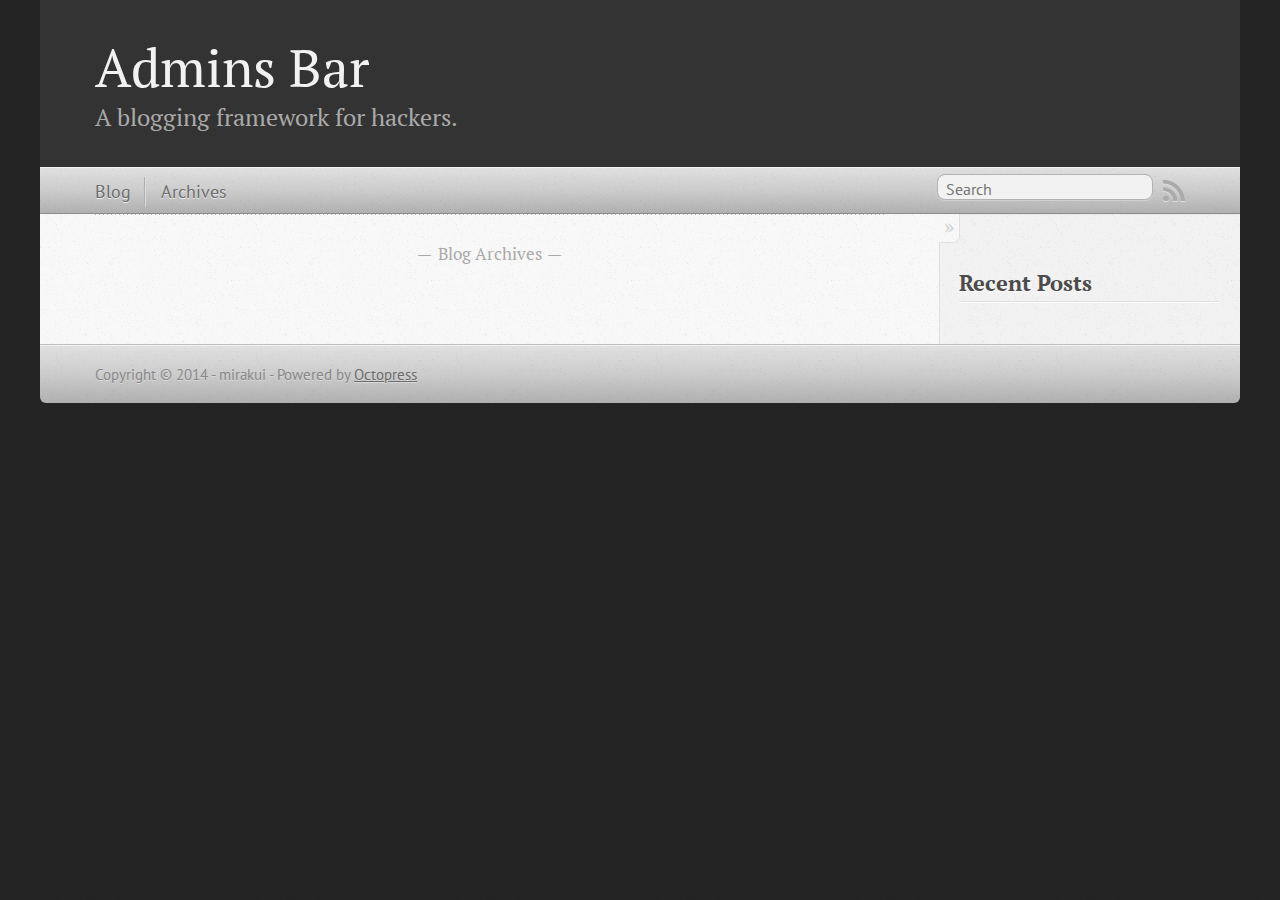
==== index.html @ 444c9fd5 "Site updated at 2014-07-05 06:50:46 UTC" ====
<!DOCTYPE html>
<!--[if IEMobile 7 ]><html class="no-js iem7"><![endif]-->
<!--[if lt IE 9]><html class="no-js lte-ie8"><![endif]-->
<!--[if (gt IE 8)|(gt IEMobile 7)|!(IEMobile)|!(IE)]><!--><html class="no-js" lang="en"><!--<![endif]-->
<head>
  <meta charset="utf-8">
  <title>Admins Bar</title>
  <meta name="author" content="mirakui">

  
  <meta name="description" content=" Blog Archives Recent Posts ">
  

  <!-- http://t.co/dKP3o1e -->
  <meta name="HandheldFriendly" content="True">
  <meta name="MobileOptimized" content="320">
  <meta name="viewport" content="width=device-width, initial-scale=1">

  
  <link rel="canonical" href="http://adminsbar.mirakui.com/">
  <link href="/favicon.png" rel="icon">
  <link href="/stylesheets/screen.css" media="screen, projection" rel="stylesheet" type="text/css">
  <link href="/atom.xml" rel="alternate" title="Admins Bar" type="application/atom+xml">
  <script src="/javascripts/modernizr-2.0.js"></script>
  <script src="//ajax.googleapis.com/ajax/libs/jquery/1.9.1/jquery.min.js"></script>
  <script>!window.jQuery && document.write(unescape('%3Cscript src="./javascripts/libs/jquery.min.js"%3E%3C/script%3E'))</script>
  <script src="/javascripts/octopress.js" type="text/javascript"></script>
  <!--Fonts from Google"s Web font directory at http://google.com/webfonts -->
<link href="//fonts.googleapis.com/css?family=PT+Serif:regular,italic,bold,bolditalic" rel="stylesheet" type="text/css">
<link href="//fonts.googleapis.com/css?family=PT+Sans:regular,italic,bold,bolditalic" rel="stylesheet" type="text/css">

  

</head>

<body   >
  <header role="banner"><hgroup>
  <h1><a href="/">Admins Bar</a></h1>
  
    <h2>A blogging framework for hackers.</h2>
  
</hgroup>

</header>
  <nav role="navigation"><ul class="subscription" data-subscription="rss">
  <li><a href="/atom.xml" rel="subscribe-rss" title="subscribe via RSS">RSS</a></li>
  
</ul>
  
<form action="https://www.google.com/search" method="get">
  <fieldset role="search">
    <input type="hidden" name="q" value="site:adminsbar.mirakui.com/" />
    <input class="search" type="text" name="q" results="0" placeholder="Search"/>
  </fieldset>
</form>
  
<ul class="main-navigation">
  <li><a href="/">Blog</a></li>
  <li><a href="/blog/archives">Archives</a></li>
</ul>

</nav>
  <div id="main">
    <div id="content">
      <div class="blog-index">
  
  
  <div class="pagination">
    
    <a href="/blog/archives">Blog Archives</a>
    
  </div>
</div>
<aside class="sidebar">
  
    <section>
  <h1>Recent Posts</h1>
  <ul id="recent_posts">
    
  </ul>
</section>





  
</aside>

    </div>
  </div>
  <footer role="contentinfo"><p>
  Copyright &copy; 2014 - mirakui -
  <span class="credit">Powered by <a href="http://octopress.org">Octopress</a></span>
</p>

</footer>
  







  <script type="text/javascript">
    (function(){
      var twitterWidgets = document.createElement('script');
      twitterWidgets.type = 'text/javascript';
      twitterWidgets.async = true;
      twitterWidgets.src = '//platform.twitter.com/widgets.js';
      document.getElementsByTagName('head')[0].appendChild(twitterWidgets);
    })();
  </script>





</body>
</html>
---- stylesheets/screen.css ----
html,body,div,span,applet,object,iframe,h1,h2,h3,h4,h5,h6,p,blockquote,pre,a,abbr,acronym,address,big,cite,code,del,dfn,em,img,ins,kbd,q,s,samp,small,strike,strong,sub,sup,tt,var,b,u,i,center,dl,dt,dd,ol,ul,li,fieldset,form,label,legend,table,caption,tbody,tfoot,thead,tr,th,td,article,aside,canvas,details,embed,figure,figcaption,footer,header,hgroup,menu,nav,output,ruby,section,summary,time,mark,audio,video{margin:0;padding:0;border:0;font:inherit;font-size:100%;vertical-align:baseline}html{line-height:1}ol,ul{list-style:none}table{border-collapse:collapse;border-spacing:0}caption,th,td{text-align:left;font-weight:normal;vertical-align:middle}q,blockquote{quotes:none}q:before,q:after,blockquote:before,blockquote:after{content:"";content:none}a img{border:none}article,aside,details,figcaption,figure,footer,header,hgroup,menu,nav,section,summary{display:block}a{color:#1863a1}a:visited{color:#751590}a:focus{color:#0181eb}a:hover{color:#0181eb}a:active{color:#01579f}aside.sidebar a{color:#222}aside.sidebar a:focus{color:#0181eb}aside.sidebar a:hover{color:#0181eb}aside.sidebar a:active{color:#01579f}a{-webkit-transition:color 0.3s;-moz-transition:color 0.3s;-o-transition:color 0.3s;transition:color 0.3s}html{background:#252525 url('/images/line-tile.png?1404541452') top left}body>div{background:#f2f2f2 url('/images/noise.png?1404541452') top left;border-bottom:1px solid #bfbfbf}body>div>div{background:#f8f8f8 url('/images/noise.png?1404541452') top left;border-right:1px solid #e0e0e0}.heading,body>header h1,h1,h2,h3,h4,h5,h6{font-family:"PT Serif","Georgia","Helvetica Neue",Arial,sans-serif}.sans,body>header h2,article header p.meta,article>footer,#content .blog-index footer,html .gist .gist-file .gist-meta,#blog-archives a.category,#blog-archives time,aside.sidebar section,body>footer{font-family:"PT Sans","Helvetica Neue",Arial,sans-serif}.serif,body,#content .blog-index a[rel=full-article]{font-family:"PT Serif",Georgia,Times,"Times New Roman",serif}.mono,pre,code,tt,p code,li code{font-family:Menlo,Monaco,"Andale Mono","lucida console","Courier New",monospace}body>header h1{font-size:2.2em;font-family:"PT Serif","Georgia","Helvetica Neue",Arial,sans-serif;font-weight:normal;line-height:1.2em;margin-bottom:0.6667em}body>header h2{font-family:"PT Serif","Georgia","Helvetica Neue",Arial,sans-serif}body{line-height:1.5em;color:#222}h1{font-size:2.2em;line-height:1.2em}@media only screen and (min-width: 992px){body{font-size:1.15em}h1{font-size:2.6em;line-height:1.2em}}h1,h2,h3,h4,h5,h6{text-rendering:optimizelegibility;margin-bottom:1em;font-weight:bold}h2,section h1{font-size:1.5em}h3,section h2,section section h1{font-size:1.3em}h4,section h3,section section h2,section section section h1{font-size:1em}h5,section h4,section section h3{font-size:.9em}h6,section h5,section section h4,section section section h3{font-size:.8em}p,article blockquote,ul,ol{margin-bottom:1.5em}ul{list-style-type:disc}ul ul{list-style-type:circle;margin-bottom:0px}ul ul ul{list-style-type:square;margin-bottom:0px}ol{list-style-type:decimal}ol ol{list-style-type:lower-alpha;margin-bottom:0px}ol ol ol{list-style-type:lower-roman;margin-bottom:0px}ul,ul ul,ul ol,ol,ol ul,ol ol{margin-left:1.3em}ul ul,ul ol,ol ul,ol ol{margin-bottom:0em}strong{font-weight:bold}em{font-style:italic}sup,sub{font-size:0.75em;position:relative;display:inline-block;padding:0 .2em;line-height:.8em}sup{top:-.5em}sub{bottom:-.5em}a[rev='footnote']{font-size:.75em;padding:0 .3em;line-height:1}q{font-style:italic}q:before{content:"\201C"}q:after{content:"\201D"}em,dfn{font-style:italic}strong,dfn{font-weight:bold}del,s{text-decoration:line-through}abbr,acronym{border-bottom:1px dotted;cursor:help}hr{margin-bottom:0.2em}small{font-size:.8em}big{font-size:1.2em}article blockquote{font-style:italic;position:relative;font-size:1.2em;line-height:1.5em;padding-left:1em;border-left:4px solid rgba(170,170,170,0.5)}article blockquote cite{font-style:italic}article blockquote cite a{color:#aaa !important;word-wrap:break-word}article blockquote cite:before{content:'\2014';padding-right:.3em;padding-left:.3em;color:#aaa}@media only screen and (min-width: 992px){article blockquote{padding-left:1.5em;border-left-width:4px}}.pullquote-right:before,.pullquote-left:before{padding:0;border:none;content:attr(data-pullquote);float:right;width:45%;margin:.5em 0 1em 1.5em;position:relative;top:7px;font-size:1.4em;line-height:1.45em}.pullquote-left:before{float:left;margin:.5em 1.5em 1em 0}.force-wrap,article a,aside.sidebar a{white-space:-moz-pre-wrap;white-space:-pre-wrap;white-space:-o-pre-wrap;white-space:pre-wrap;word-wrap:break-word}.group,body>header,body>nav,body>footer,body #content>article,body #content>div>article,body #content>div>section,body div.pagination,aside.sidebar,#main,#content,.sidebar{*zoom:1}.group:after,body>header:after,body>nav:after,body>footer:after,body #content>article:after,body #content>div>section:after,body div.pagination:after,#main:after,#content:after,.sidebar:after{content:"";display:table;clear:both}body{-webkit-text-size-adjust:none;max-width:1200px;position:relative;margin:0 auto}body>header,body>nav,body>footer,body #content>article,body #content>div>article,body #content>div>section{padding-left:18px;padding-right:18px}@media only screen and (min-width: 480px){body>header,body>nav,body>footer,body #content>article,body #content>div>article,body #content>div>section{padding-left:25px;padding-right:25px}}@media only screen and (min-width: 768px){body>header,body>nav,body>footer,body #content>article,body #content>div>article,body #content>div>section{padding-left:35px;padding-right:35px}}@media only screen and (min-width: 992px){body>header,body>nav,body>footer,body #content>article,body #content>div>article,body #content>div>section{padding-left:55px;padding-right:55px}}body div.pagination{margin-left:18px;margin-right:18px}@media only screen and (min-width: 480px){body div.pagination{margin-left:25px;margin-right:25px}}@media only screen and (min-width: 768px){body div.pagination{margin-left:35px;margin-right:35px}}@media only screen and (min-width: 992px){body div.pagination{margin-left:55px;margin-right:55px}}body>header{font-size:1em;padding-top:1.5em;padding-bottom:1.5em}#content{overflow:hidden}#content>div,#content>article{width:100%}aside.sidebar{float:none;padding:0 18px 1px;background-color:#f7f7f7;border-top:1px solid #e0e0e0}.flex-content,article img,article video,article .flash-video,aside.sidebar img{max-width:100%;height:auto}.basic-alignment.left,article img.left,article video.left,article .left.flash-video,aside.sidebar img.left{float:left;margin-right:1.5em}.basic-alignment.right,article img.right,article video.right,article .right.flash-video,aside.sidebar img.right{float:right;margin-left:1.5em}.basic-alignment.center,article img.center,article video.center,article .center.flash-video,aside.sidebar img.center{display:block;margin:0 auto 1.5em}.basic-alignment.left,article img.left,article video.left,article .left.flash-video,aside.sidebar img.left,.basic-alignment.right,article img.right,article video.right,article .right.flash-video,aside.sidebar img.right{margin-bottom:.8em}.toggle-sidebar,.no-sidebar .toggle-sidebar{display:none}@media only screen and (min-width: 750px){body.sidebar-footer aside.sidebar{float:none;width:auto;clear:left;margin:0;padding:0 35px 1px;background-color:#f7f7f7;border-top:1px solid #eaeaea}body.sidebar-footer aside.sidebar section.odd,body.sidebar-footer aside.sidebar section.even{float:left;width:48%}body.sidebar-footer aside.sidebar section.odd{margin-left:0}body.sidebar-footer aside.sidebar section.even{margin-left:4%}body.sidebar-footer aside.sidebar.thirds section{width:30%;margin-left:5%}body.sidebar-footer aside.sidebar.thirds section.first{margin-left:0;clear:both}}body.sidebar-footer #content{margin-right:0px}body.sidebar-footer .toggle-sidebar{display:none}@media only screen and (min-width: 550px){body>header{font-size:1em}}@media only screen and (min-width: 750px){aside.sidebar{float:none;width:auto;clear:left;margin:0;padding:0 35px 1px;background-color:#f7f7f7;border-top:1px solid #eaeaea}aside.sidebar section.odd,aside.sidebar section.even{float:left;width:48%}aside.sidebar section.odd{margin-left:0}aside.sidebar section.even{margin-left:4%}aside.sidebar.thirds section{width:30%;margin-left:5%}aside.sidebar.thirds section.first{margin-left:0;clear:both}}@media only screen and (min-width: 768px){body{-webkit-text-size-adjust:auto}body>header{font-size:1.2em}#main{padding:0;margin:0 auto}#content{overflow:visible;margin-right:240px;position:relative}.no-sidebar #content{margin-right:0;border-right:0}.collapse-sidebar #content{margin-right:20px}#content>div,#content>article{padding-top:17.5px;padding-bottom:17.5px;float:left}aside.sidebar{width:210px;padding:0 15px 15px;background:none;clear:none;float:left;margin:0 -100% 0 0}aside.sidebar section{width:auto;margin-left:0}aside.sidebar section.odd,aside.sidebar section.even{float:none;width:auto;margin-left:0}.collapse-sidebar aside.sidebar{float:none;width:auto;clear:left;margin:0;padding:0 35px 1px;background-color:#f7f7f7;border-top:1px solid #eaeaea}.collapse-sidebar aside.sidebar section.odd,.collapse-sidebar aside.sidebar section.even{float:left;width:48%}.collapse-sidebar aside.sidebar section.odd{margin-left:0}.collapse-sidebar aside.sidebar section.even{margin-left:4%}.collapse-sidebar aside.sidebar.thirds section{width:30%;margin-left:5%}.collapse-sidebar aside.sidebar.thirds section.first{margin-left:0;clear:both}}@media only screen and (min-width: 992px){body>header{font-size:1.3em}#content{margin-right:300px}#content>div,#content>article{padding-top:27.5px;padding-bottom:27.5px}aside.sidebar{width:260px;padding:1.2em 20px 20px}.collapse-sidebar aside.sidebar{padding-left:55px;padding-right:55px}}@media only screen and (min-width: 768px){ul,ol{margin-left:0}}body>header{background:#333}body>header h1{display:inline-block;margin:0}body>header h1 a,body>header h1 a:visited,body>header h1 a:hover{color:#f2f2f2;text-decoration:none}body>header h2{margin:.2em 0 0;font-size:1em;color:#aaa;font-weight:normal}body>nav{position:relative;background-color:#ccc;background:url('/images/noise.png?1404541452'),-webkit-gradient(linear, 50% 0%, 50% 100%, color-stop(0%, #e0e0e0), color-stop(50%, #cccccc), color-stop(100%, #b0b0b0));background:url('/images/noise.png?1404541452'),-webkit-linear-gradient(#e0e0e0,#cccccc,#b0b0b0);background:url('/images/noise.png?1404541452'),-moz-linear-gradient(#e0e0e0,#cccccc,#b0b0b0);background:url('/images/noise.png?1404541452'),-o-linear-gradient(#e0e0e0,#cccccc,#b0b0b0);background:url('/images/noise.png?1404541452'),linear-gradient(#e0e0e0,#cccccc,#b0b0b0);border-top:1px solid #f2f2f2;border-bottom:1px solid #8c8c8c;padding-top:.35em;padding-bottom:.35em}body>nav form{-webkit-background-clip:padding;-moz-background-clip:padding;background-clip:padding-box;margin:0;padding:0}body>nav form .search{padding:.3em .5em 0;font-size:.85em;font-family:"PT Sans","Helvetica Neue",Arial,sans-serif;line-height:1.1em;width:95%;-webkit-border-radius:0.5em;-moz-border-radius:0.5em;-ms-border-radius:0.5em;-o-border-radius:0.5em;border-radius:0.5em;-webkit-background-clip:padding;-moz-background-clip:padding;background-clip:padding-box;-webkit-box-shadow:#d1d1d1 0 1px;-moz-box-shadow:#d1d1d1 0 1px;box-shadow:#d1d1d1 0 1px;background-color:#f2f2f2;border:1px solid #b3b3b3;color:#888}body>nav form .search:focus{color:#444;border-color:#80b1df;-webkit-box-shadow:#80b1df 0 0 4px,#80b1df 0 0 3px inset;-moz-box-shadow:#80b1df 0 0 4px,#80b1df 0 0 3px inset;box-shadow:#80b1df 0 0 4px,#80b1df 0 0 3px inset;background-color:#fff;outline:none}body>nav fieldset[role=search]{float:right;width:48%}body>nav fieldset.mobile-nav{float:left;width:48%}body>nav fieldset.mobile-nav select{width:100%;font-size:.8em;border:1px solid #888}body>nav ul{display:none}@media only screen and (min-width: 550px){body>nav{font-size:.9em}body>nav ul{margin:0;padding:0;border:0;overflow:hidden;*zoom:1;float:left;display:block;padding-top:.15em}body>nav ul li{list-style-image:none;list-style-type:none;margin-left:0;white-space:nowrap;display:inline;float:left;padding-left:0;padding-right:0}body>nav ul li:first-child,body>nav ul li.first{padding-left:0}body>nav ul li:last-child{padding-right:0}body>nav ul li.last{padding-right:0}body>nav ul.subscription{margin-left:.8em;float:right}body>nav ul.subscription li:last-child a{padding-right:0}body>nav ul li{margin:0}body>nav a{color:#6b6b6b;font-family:"PT Sans","Helvetica Neue",Arial,sans-serif;text-shadow:#ebebeb 0 1px;float:left;text-decoration:none;font-size:1.1em;padding:.1em 0;line-height:1.5em}body>nav a:visited{color:#6b6b6b}body>nav a:hover{color:#2b2b2b}body>nav li+li{border-left:1px solid #b0b0b0;margin-left:.8em}body>nav li+li a{padding-left:.8em;border-left:1px solid #dedede}body>nav form{float:right;text-align:left;padding-left:.8em;width:175px}body>nav form .search{width:93%;font-size:.95em;line-height:1.2em}body>nav ul[data-subscription$=email]+form{width:97px}body>nav ul[data-subscription$=email]+form .search{width:91%}body>nav fieldset.mobile-nav{display:none}body>nav fieldset[role=search]{width:99%}}@media only screen and (min-width: 992px){body>nav form{width:215px}body>nav ul[data-subscription$=email]+form{width:147px}}.no-placeholder body>nav .search{background:#f2f2f2 url('/images/search.png?1404541452') 0.3em 0.25em no-repeat;text-indent:1.3em}@media only screen and (min-width: 550px){.maskImage body>nav ul[data-subscription$=email]+form{width:123px}}@media only screen and (min-width: 992px){.maskImage body>nav ul[data-subscription$=email]+form{width:173px}}.maskImage ul.subscription{position:relative;top:.2em}.maskImage ul.subscription li,.maskImage ul.subscription a{border:0;padding:0}.maskImage a[rel=subscribe-rss]{position:relative;top:0px;text-indent:-999999em;background-color:#dedede;border:0;padding:0}.maskImage a[rel=subscribe-rss],.maskImage a[rel=subscribe-rss]:after{-webkit-mask-image:url('/images/rss.png?1404541452');-moz-mask-image:url('/images/rss.png?1404541452');-ms-mask-image:url('/images/rss.png?1404541452');-o-mask-image:url('/images/rss.png?1404541452');mask-image:url('/images/rss.png?1404541452');-webkit-mask-repeat:no-repeat;-moz-mask-repeat:no-repeat;-ms-mask-repeat:no-repeat;-o-mask-repeat:no-repeat;mask-repeat:no-repeat;width:22px;height:22px}.maskImage a[rel=subscribe-rss]:after{content:"";position:absolute;top:-1px;left:0;background-color:#ababab}.maskImage a[rel=subscribe-rss]:hover:after{background-color:#9e9e9e}.maskImage a[rel=subscribe-email]{position:relative;top:0px;text-indent:-999999em;background-color:#dedede;border:0;padding:0}.maskImage a[rel=subscribe-email],.maskImage a[rel=subscribe-email]:after{-webkit-mask-image:url('/images/email.png?1404541452');-moz-mask-image:url('/images/email.png?1404541452');-ms-mask-image:url('/images/email.png?1404541452');-o-mask-image:url('/images/email.png?1404541452');mask-image:url('/images/email.png?1404541452');-webkit-mask-repeat:no-repeat;-moz-mask-repeat:no-repeat;-ms-mask-repeat:no-repeat;-o-mask-repeat:no-repeat;mask-repeat:no-repeat;width:28px;height:22px}.maskImage a[rel=subscribe-email]:after{content:"";position:absolute;top:-1px;left:0;background-color:#ababab}.maskImage a[rel=subscribe-email]:hover:after{background-color:#9e9e9e}article{padding-top:1em}article header{position:relative;padding-top:2em;padding-bottom:1em;margin-bottom:1em;background:url('[data-uri]') bottom left repeat-x}article header h1{margin:0}article header h1 a{text-decoration:none}article header h1 a:hover{text-decoration:underline}article header p{font-size:.9em;color:#aaa;margin:0}article header p.meta{text-transform:uppercase;position:absolute;top:0}@media only screen and (min-width: 768px){article header{margin-bottom:1.5em;padding-bottom:1em;background:url('[data-uri]') bottom left repeat-x}}article h2{padding-top:0.8em;background:url('[data-uri]') top left repeat-x}.entry-content article h2:first-child,article header+h2{padding-top:0}article h2:first-child,article header+h2{background:none}article .feature{padding-top:.5em;margin-bottom:1em;padding-bottom:1em;background:url('[data-uri]') bottom left repeat-x;font-size:2.0em;font-style:italic;line-height:1.3em}article img,article video,article .flash-video{-webkit-border-radius:0.3em;-moz-border-radius:0.3em;-ms-border-radius:0.3em;-o-border-radius:0.3em;border-radius:0.3em;-webkit-box-shadow:rgba(0,0,0,0.15) 0 1px 4px;-moz-box-shadow:rgba(0,0,0,0.15) 0 1px 4px;box-shadow:rgba(0,0,0,0.15) 0 1px 4px;-webkit-box-sizing:border-box;-moz-box-sizing:border-box;box-sizing:border-box;border:#fff 0.5em solid}article video,article .flash-video{margin:0 auto 1.5em}article video{display:block;width:100%}article .flash-video>div{position:relative;display:block;padding-bottom:56.25%;padding-top:1px;height:0;overflow:hidden}article .flash-video>div iframe,article .flash-video>div object,article .flash-video>div embed{position:absolute;top:0;left:0;width:100%;height:100%}article>footer{padding-bottom:2.5em;margin-top:2em}article>footer p.meta{margin-bottom:.8em;font-size:.85em;clear:both;overflow:hidden}.blog-index article+article{background:url('[data-uri]') top left repeat-x}#content .blog-index{padding-top:0;padding-bottom:0}#content .blog-index article{padding-top:2em}#content .blog-index article header{background:none;padding-bottom:0}#content .blog-index article h1{font-size:2.2em}#content .blog-index article h1 a{color:inherit}#content .blog-index article h1 a:hover{color:#0181eb}#content .blog-index a[rel=full-article]{background:#ebebeb;display:inline-block;padding:.4em .8em;margin-right:.5em;text-decoration:none;color:#666;-webkit-transition:background-color 0.5s;-moz-transition:background-color 0.5s;-o-transition:background-color 0.5s;transition:background-color 0.5s}#content .blog-index a[rel=full-article]:hover{background:#0181eb;text-shadow:none;color:#f8f8f8}#content .blog-index footer{margin-top:1em}.separator,article>footer .byline+time:before,article>footer time+time:before,article>footer .comments:before,article>footer .byline ~ .categories:before{content:"\2022 ";padding:0 .4em 0 .2em;display:inline-block}#content div.pagination{text-align:center;font-size:.95em;position:relative;background:url('[data-uri]') top left repeat-x;padding-top:1.5em;padding-bottom:1.5em}#content div.pagination a{text-decoration:none;color:#aaa}#content div.pagination a.prev{position:absolute;left:0}#content div.pagination a.next{position:absolute;right:0}#content div.pagination a:hover{color:#0181eb}#content div.pagination a[href*=archive]:before,#content div.pagination a[href*=archive]:after{content:'\2014';padding:0 .3em}p.meta+.sharing{padding-top:1em;padding-left:0;background:url('[data-uri]') top left repeat-x}#fb-root{display:none}.highlight,html .gist .gist-file .gist-syntax .gist-highlight{border:1px solid #05232b !important}.highlight table td.code,html .gist .gist-file .gist-syntax .gist-highlight table td.code{width:100%}.highlight .line-numbers,html .gist .gist-file .gist-syntax .highlight .line_numbers{text-align:right;font-size:13px;line-height:1.45em;background:#073642 url('/images/noise.png?1404541452') top left !important;border-right:1px solid #00232c !important;-webkit-box-shadow:#083e4b -1px 0 inset;-moz-box-shadow:#083e4b -1px 0 inset;box-shadow:#083e4b -1px 0 inset;text-shadow:#021014 0 -1px;padding:.8em !important;-webkit-border-radius:0;-moz-border-radius:0;-ms-border-radius:0;-o-border-radius:0;border-radius:0}.highlight .line-numbers span,html .gist .gist-file .gist-syntax .highlight .line_numbers span{color:#586e75 !important}figure.code,.gist-file,pre{-webkit-box-shadow:rgba(0,0,0,0.06) 0 0 10px;-moz-box-shadow:rgba(0,0,0,0.06) 0 0 10px;box-shadow:rgba(0,0,0,0.06) 0 0 10px}figure.code .highlight pre,.gist-file .highlight pre,pre .highlight pre{-webkit-box-shadow:none;-moz-box-shadow:none;box-shadow:none}.gist .highlight *::-moz-selection,figure.code .highlight *::-moz-selection{background:#386774;color:inherit;text-shadow:#002b36 0 1px}.gist .highlight *::-webkit-selection,figure.code .highlight *::-webkit-selection{background:#386774;color:inherit;text-shadow:#002b36 0 1px}.gist .highlight *::selection,figure.code .highlight *::selection{background:#386774;color:inherit;text-shadow:#002b36 0 1px}html .gist .gist-file{margin-bottom:1.8em;position:relative;border:none;padding-top:26px !important}html .gist .gist-file .highlight{margin-bottom:0}html .gist .gist-file .gist-syntax{border-bottom:0 !important;background:none !important}html .gist .gist-file .gist-syntax .gist-highlight{background:#002b36 !important}html .gist .gist-file .gist-syntax .highlight pre{padding:0}html .gist .gist-file .gist-meta{padding:.6em 0.8em;border:1px solid #083e4b !important;color:#586e75;font-size:.7em !important;background:#073642 url('/images/noise.png?1404541452') top left;line-height:1.5em}html .gist .gist-file .gist-meta a{color:#75878b !important;text-decoration:none}html .gist .gist-file .gist-meta a:hover{text-decoration:underline}html .gist .gist-file .gist-meta a:hover{color:#93a1a1 !important}html .gist .gist-file .gist-meta a[href*='#file']{position:absolute;top:0;left:0;right:-10px;color:#474747 !important}html .gist .gist-file .gist-meta a[href*='#file']:hover{color:#1863a1 !important}html .gist .gist-file .gist-meta a[href*=raw]{top:.4em}pre{background:#002b36 url('/images/noise.png?1404541452') top left;-webkit-border-radius:0.4em;-moz-border-radius:0.4em;-ms-border-radius:0.4em;-o-border-radius:0.4em;border-radius:0.4em;border:1px solid #05232b;line-height:1.45em;font-size:13px;margin-bottom:2.1em;padding:.8em 1em;color:#93a1a1;overflow:auto}h3.filename+pre{-moz-border-radius-topleft:0px;-webkit-border-top-left-radius:0px;border-top-left-radius:0px;-moz-border-radius-topright:0px;-webkit-border-top-right-radius:0px;border-top-right-radius:0px}p code,li code{display:inline-block;white-space:no-wrap;background:#fff;font-size:.8em;line-height:1.5em;color:#555;border:1px solid #ddd;-webkit-border-radius:0.4em;-moz-border-radius:0.4em;-ms-border-radius:0.4em;-o-border-radius:0.4em;border-radius:0.4em;padding:0 .3em;margin:-1px 0}p pre code,li pre code{font-size:1em !important;background:none;border:none}.pre-code,html .gist .gist-file .gist-syntax .highlight pre,.highlight code{font-family:Menlo,Monaco,"Andale Mono","lucida console","Courier New",monospace !important;overflow:scroll;overflow-y:hidden;display:block;padding:.8em;overflow-x:auto;line-height:1.45em;background:#002b36 url('/images/noise.png?1404541452') top left !important;color:#93a1a1 !important}.pre-code span,html .gist .gist-file .gist-syntax .highlight pre span,.highlight code span{color:#93a1a1 !important}.pre-code span,html .gist .gist-file .gist-syntax .highlight pre span,.highlight code span{font-style:normal !important;font-weight:normal !important}.pre-code .c,html .gist .gist-file .gist-syntax .highlight pre .c,.highlight code .c{color:#586e75 !important;font-style:italic !important}.pre-code .cm,html .gist .gist-file .gist-syntax .highlight pre .cm,.highlight code .cm{color:#586e75 !important;font-style:italic !important}.pre-code .cp,html .gist .gist-file .gist-syntax .highlight pre .cp,.highlight code .cp{color:#586e75 !important;font-style:italic !important}.pre-code .c1,html .gist .gist-file .gist-syntax .highlight pre .c1,.highlight code .c1{color:#586e75 !important;font-style:italic !important}.pre-code .cs,html .gist .gist-file .gist-syntax .highlight pre .cs,.highlight code .cs{color:#586e75 !important;font-weight:bold !important;font-style:italic !important}.pre-code .err,html .gist .gist-file .gist-syntax .highlight pre .err,.highlight code .err{color:#dc322f !important;background:none !important}.pre-code .k,html .gist .gist-file .gist-syntax .highlight pre .k,.highlight code .k{color:#cb4b16 !important}.pre-code .o,html .gist .gist-file .gist-syntax .highlight pre .o,.highlight code .o{color:#93a1a1 !important;font-weight:bold !important}.pre-code .p,html .gist .gist-file .gist-syntax .highlight pre .p,.highlight code .p{color:#93a1a1 !important}.pre-code .ow,html .gist .gist-file .gist-syntax .highlight pre .ow,.highlight code .ow{color:#2aa198 !important;font-weight:bold !important}.pre-code .gd,html .gist .gist-file .gist-syntax .highlight pre .gd,.highlight code .gd{color:#93a1a1 !important;background-color:#372c34 !important;display:inline-block}.pre-code .gd .x,html .gist .gist-file .gist-syntax .highlight pre .gd .x,.highlight code .gd .x{color:#93a1a1 !important;background-color:#4d2d33 !important;display:inline-block}.pre-code .ge,html .gist .gist-file .gist-syntax .highlight pre .ge,.highlight code .ge{color:#93a1a1 !important;font-style:italic !important}.pre-code .gh,html .gist .gist-file .gist-syntax .highlight pre .gh,.highlight code .gh{color:#586e75 !important}.pre-code .gi,html .gist .gist-file .gist-syntax .highlight pre .gi,.highlight code .gi{color:#93a1a1 !important;background-color:#1a412b !important;display:inline-block}.pre-code .gi .x,html .gist .gist-file .gist-syntax .highlight pre .gi .x,.highlight code .gi .x{color:#93a1a1 !important;background-color:#355720 !important;display:inline-block}.pre-code .gs,html .gist .gist-file .gist-syntax .highlight pre .gs,.highlight code .gs{color:#93a1a1 !important;font-weight:bold !important}.pre-code .gu,html .gist .gist-file .gist-syntax .highlight pre .gu,.highlight code .gu{color:#6c71c4 !important}.pre-code .kc,html .gist .gist-file .gist-syntax .highlight pre .kc,.highlight code .kc{color:#859900 !important;font-weight:bold !important}.pre-code .kd,html .gist .gist-file .gist-syntax .highlight pre .kd,.highlight code .kd{color:#268bd2 !important}.pre-code .kp,html .gist .gist-file .gist-syntax .highlight pre .kp,.highlight code .kp{color:#cb4b16 !important;font-weight:bold !important}.pre-code .kr,html .gist .gist-file .gist-syntax .highlight pre .kr,.highlight code .kr{color:#d33682 !important;font-weight:bold !important}.pre-code .kt,html .gist .gist-file .gist-syntax .highlight pre .kt,.highlight code .kt{color:#2aa198 !important}.pre-code .n,html .gist .gist-file .gist-syntax .highlight pre .n,.highlight code .n{color:#268bd2 !important}.pre-code .na,html .gist .gist-file .gist-syntax .highlight pre .na,.highlight code .na{color:#268bd2 !important}.pre-code .nb,html .gist .gist-file .gist-syntax .highlight pre .nb,.highlight code .nb{color:#859900 !important}.pre-code .nc,html .gist .gist-file .gist-syntax .highlight pre .nc,.highlight code .nc{color:#d33682 !important}.pre-code .no,html .gist .gist-file .gist-syntax .highlight pre .no,.highlight code .no{color:#b58900 !important}.pre-code .nl,html .gist .gist-file .gist-syntax .highlight pre .nl,.highlight code .nl{color:#859900 !important}.pre-code .ne,html .gist .gist-file .gist-syntax .highlight pre .ne,.highlight code .ne{color:#268bd2 !important;font-weight:bold !important}.pre-code .nf,html .gist .gist-file .gist-syntax .highlight pre .nf,.highlight code .nf{color:#268bd2 !important;font-weight:bold !important}.pre-code .nn,html .gist .gist-file .gist-syntax .highlight pre .nn,.highlight code .nn{color:#b58900 !important}.pre-code .nt,html .gist .gist-file .gist-syntax .highlight pre .nt,.highlight code .nt{color:#268bd2 !important;font-weight:bold !important}.pre-code .nx,html .gist .gist-file .gist-syntax .highlight pre .nx,.highlight code .nx{color:#b58900 !important}.pre-code .vg,html .gist .gist-file .gist-syntax .highlight pre .vg,.highlight code .vg{color:#268bd2 !important}.pre-code .vi,html .gist .gist-file .gist-syntax .highlight pre .vi,.highlight code .vi{color:#268bd2 !important}.pre-code .nv,html .gist .gist-file .gist-syntax .highlight pre .nv,.highlight code .nv{color:#268bd2 !important}.pre-code .mf,html .gist .gist-file .gist-syntax .highlight pre .mf,.highlight code .mf{color:#2aa198 !important}.pre-code .m,html .gist .gist-file .gist-syntax .highlight pre .m,.highlight code .m{color:#2aa198 !important}.pre-code .mh,html .gist .gist-file .gist-syntax .highlight pre .mh,.highlight code .mh{color:#2aa198 !important}.pre-code .mi,html .gist .gist-file .gist-syntax .highlight pre .mi,.highlight code .mi{color:#2aa198 !important}.pre-code .s,html .gist .gist-file .gist-syntax .highlight pre .s,.highlight code .s{color:#2aa198 !important}.pre-code .sd,html .gist .gist-file .gist-syntax .highlight pre .sd,.highlight code .sd{color:#2aa198 !important}.pre-code .s2,html .gist .gist-file .gist-syntax .highlight pre .s2,.highlight code .s2{color:#2aa198 !important}.pre-code .se,html .gist .gist-file .gist-syntax .highlight pre .se,.highlight code .se{color:#dc322f !important}.pre-code .si,html .gist .gist-file .gist-syntax .highlight pre .si,.highlight code .si{color:#268bd2 !important}.pre-code .sr,html .gist .gist-file .gist-syntax .highlight pre .sr,.highlight code .sr{color:#2aa198 !important}.pre-code .s1,html .gist .gist-file .gist-syntax .highlight pre .s1,.highlight code .s1{color:#2aa198 !important}.pre-code div .gd,html .gist .gist-file .gist-syntax .highlight pre div .gd,.highlight code div .gd,.pre-code div .gd .x,html .gist .gist-file .gist-syntax .highlight pre div .gd .x,.highlight code div .gd .x,.pre-code div .gi,html .gist .gist-file .gist-syntax .highlight pre div .gi,.highlight code div .gi,.pre-code div .gi .x,html .gist .gist-file .gist-syntax .highlight pre div .gi .x,.highlight code div .gi .x{display:inline-block;width:100%}.highlight,.gist-highlight{margin-bottom:1.8em;background:#002b36;overflow-y:hidden;overflow-x:auto}.highlight pre,.gist-highlight pre{background:none;-webkit-border-radius:0px;-moz-border-radius:0px;-ms-border-radius:0px;-o-border-radius:0px;border-radius:0px;border:none;padding:0;margin-bottom:0}pre::-webkit-scrollbar,.highlight::-webkit-scrollbar,.gist-highlight::-webkit-scrollbar{height:.5em;background:rgba(255,255,255,0.15)}pre::-webkit-scrollbar-thumb:horizontal,.highlight::-webkit-scrollbar-thumb:horizontal,.gist-highlight::-webkit-scrollbar-thumb:horizontal{background:rgba(255,255,255,0.2);-webkit-border-radius:4px;border-radius:4px}.highlight code{background:#000}figure.code{background:none;padding:0;border:0;margin-bottom:1.5em}figure.code pre{margin-bottom:0}figure.code figcaption{position:relative}figure.code .highlight{margin-bottom:0}.code-title,html .gist .gist-file .gist-meta a[href*='#file'],h3.filename,figure.code figcaption{text-align:center;font-size:13px;line-height:2em;text-shadow:#cbcccc 0 1px 0;color:#474747;font-weight:normal;margin-bottom:0;-moz-border-radius-topleft:5px;-webkit-border-top-left-radius:5px;border-top-left-radius:5px;-moz-border-radius-topright:5px;-webkit-border-top-right-radius:5px;border-top-right-radius:5px;font-family:"Helvetica Neue", Arial, "Lucida Grande", "Lucida Sans Unicode", Lucida, sans-serif;background:#aaa url('/images/code_bg.png?1404541452') top repeat-x;border:1px solid #565656;border-top-color:#cbcbcb;border-left-color:#a5a5a5;border-right-color:#a5a5a5;border-bottom:0}.download-source,html .gist .gist-file .gist-meta a[href*=raw],figure.code figcaption a{position:absolute;right:.8em;text-decoration:none;color:#666 !important;z-index:1;font-size:13px;text-shadow:#cbcccc 0 1px 0;padding-left:3em}.download-source:hover,html .gist .gist-file .gist-meta a[href*=raw]:hover,figure.code figcaption a:hover{text-decoration:underline}#archive #content>div,#archive #content>div>article{padding-top:0}#blog-archives{color:#aaa}#blog-archives article{padding:1em 0 1em;position:relative;background:url('[data-uri]') bottom left repeat-x}#blog-archives article:last-child{background:none}#blog-archives article footer{padding:0;margin:0}#blog-archives h1{color:#222;margin-bottom:.3em}#blog-archives h2{display:none}#blog-archives h1{font-size:1.5em}#blog-archives h1 a{text-decoration:none;color:inherit;font-weight:normal;display:inline-block}#blog-archives h1 a:hover{text-decoration:underline}#blog-archives h1 a:hover{color:#0181eb}#blog-archives a.category,#blog-archives time{color:#aaa}#blog-archives .entry-content{display:none}#blog-archives time{font-size:.9em;line-height:1.2em}#blog-archives time .month,#blog-archives time .day{display:inline-block}#blog-archives time .month{text-transform:uppercase}#blog-archives p{margin-bottom:1em}#blog-archives a,#blog-archives .entry-content a{color:inherit}#blog-archives a:hover,#blog-archives .entry-content a:hover{color:#0181eb}#blog-archives a:hover{color:#0181eb}@media only screen and (min-width: 550px){#blog-archives article{margin-left:5em}#blog-archives h2{margin-bottom:.3em;font-weight:normal;display:inline-block;position:relative;top:-1px;float:left}#blog-archives h2:first-child{padding-top:.75em}#blog-archives time{position:absolute;text-align:right;left:0em;top:1.8em}#blog-archives .year{display:none}#blog-archives article{padding-left:4.5em;padding-bottom:.7em}#blog-archives a.category{line-height:1.1em}}#content>.category article{margin-left:0;padding-left:6.8em}#content>.category .year{display:inline}.side-shadow-border,aside.sidebar section h1,aside.sidebar li{-webkit-box-shadow:#fff 0 1px;-moz-box-shadow:#fff 0 1px;box-shadow:#fff 0 1px}aside.sidebar{overflow:hidden;color:#4b4b4b;text-shadow:#fff 0 1px}aside.sidebar section{font-size:.8em;line-height:1.4em;margin-bottom:1.5em}aside.sidebar section h1{margin:1.5em 0 0;padding-bottom:.2em;border-bottom:1px solid #e0e0e0}aside.sidebar section h1+p{padding-top:.4em}aside.sidebar img{-webkit-border-radius:0.3em;-moz-border-radius:0.3em;-ms-border-radius:0.3em;-o-border-radius:0.3em;border-radius:0.3em;-webkit-box-shadow:rgba(0,0,0,0.15) 0 1px 4px;-moz-box-shadow:rgba(0,0,0,0.15) 0 1px 4px;box-shadow:rgba(0,0,0,0.15) 0 1px 4px;-webkit-box-sizing:border-box;-moz-box-sizing:border-box;box-sizing:border-box;border:#fff 0.3em solid}aside.sidebar ul{margin-bottom:0.5em;margin-left:0}aside.sidebar li{list-style:none;padding:.5em 0;margin:0;border-bottom:1px solid #e0e0e0}aside.sidebar li p:last-child{margin-bottom:0}aside.sidebar a{color:inherit;-webkit-transition:color 0.5s;-moz-transition:color 0.5s;-o-transition:color 0.5s;transition:color 0.5s}aside.sidebar:hover a{color:#222}aside.sidebar:hover a:hover{color:#0181eb}.aside-alt-link,#pinboard_linkroll .pin-tag{color:#7e7e7e}.aside-alt-link:hover,#pinboard_linkroll .pin-tag:hover{color:#0181eb}@media only screen and (min-width: 768px){.toggle-sidebar{outline:none;position:absolute;right:-10px;top:0;bottom:0;display:inline-block;text-decoration:none;color:#cecece;width:9px;cursor:pointer}.toggle-sidebar:hover{background:#e9e9e9;background:-webkit-gradient(linear, 0% 50%, 100% 50%, color-stop(0%, rgba(224,224,224,0.5)), color-stop(100%, rgba(224,224,224,0)));background:-webkit-linear-gradient(left, rgba(224,224,224,0.5),rgba(224,224,224,0));background:-moz-linear-gradient(left, rgba(224,224,224,0.5),rgba(224,224,224,0));background:-o-linear-gradient(left, rgba(224,224,224,0.5),rgba(224,224,224,0));background:linear-gradient(left, rgba(224,224,224,0.5),rgba(224,224,224,0))}.toggle-sidebar:after{position:absolute;right:-11px;top:0;width:20px;font-size:1.2em;line-height:1.1em;padding-bottom:.15em;-moz-border-radius-bottomright:0.3em;-webkit-border-bottom-right-radius:0.3em;border-bottom-right-radius:0.3em;text-align:center;background:#f8f8f8 url('/images/noise.png?1404541452') top left;border-bottom:1px solid #e0e0e0;border-right:1px solid #e0e0e0;content:"\00BB";text-indent:-1px}.collapse-sidebar .toggle-sidebar{text-indent:0px;right:-20px;width:19px}.collapse-sidebar .toggle-sidebar:hover{background:#e9e9e9}.collapse-sidebar .toggle-sidebar:after{border-left:1px solid #e0e0e0;text-shadow:#fff 0 1px;content:"\00AB";left:0px;right:0;text-align:center;text-indent:0;border:0;border-right-width:0;background:none}}.googleplus h1{-moz-box-shadow:none !important;-webkit-box-shadow:none !important;-o-box-shadow:none !important;box-shadow:none !important;border-bottom:0px none !important}.googleplus a{text-decoration:none;white-space:normal !important;line-height:32px}.googleplus a img{float:left;margin-right:0.5em;border:0 none}.googleplus-hidden{position:absolute;top:-1000em;left:-1000em}#pinboard_linkroll .pin-title,#pinboard_linkroll .pin-description{display:block;margin-bottom:.5em}#pinboard_linkroll .pin-tag{text-decoration:none}#pinboard_linkroll .pin-tag:hover{text-decoration:underline}#pinboard_linkroll .pin-tag:after{content:','}#pinboard_linkroll .pin-tag:last-child:after{content:''}.delicious-posts a.delicious-link{margin-bottom:.5em;display:block}.delicious-posts p{font-size:1em}body>footer{font-size:.8em;color:#888;text-shadow:#d9d9d9 0 1px;background-color:#ccc;background:url('/images/noise.png?1404541452'),-webkit-gradient(linear, 50% 0%, 50% 100%, color-stop(0%, #e0e0e0), color-stop(50%, #cccccc), color-stop(100%, #b0b0b0));background:url('/images/noise.png?1404541452'),-webkit-linear-gradient(#e0e0e0,#cccccc,#b0b0b0);background:url('/images/noise.png?1404541452'),-moz-linear-gradient(#e0e0e0,#cccccc,#b0b0b0);background:url('/images/noise.png?1404541452'),-o-linear-gradient(#e0e0e0,#cccccc,#b0b0b0);background:url('/images/noise.png?1404541452'),linear-gradient(#e0e0e0,#cccccc,#b0b0b0);border-top:1px solid #f2f2f2;position:relative;padding-top:1em;padding-bottom:1em;margin-bottom:3em;-moz-border-radius-bottomleft:0.4em;-webkit-border-bottom-left-radius:0.4em;border-bottom-left-radius:0.4em;-moz-border-radius-bottomright:0.4em;-webkit-border-bottom-right-radius:0.4em;border-bottom-right-radius:0.4em;z-index:1}body>footer a{color:#6b6b6b}body>footer a:visited{color:#6b6b6b}body>footer a:hover{color:#484848}body>footer p:last-child{margin-bottom:0}
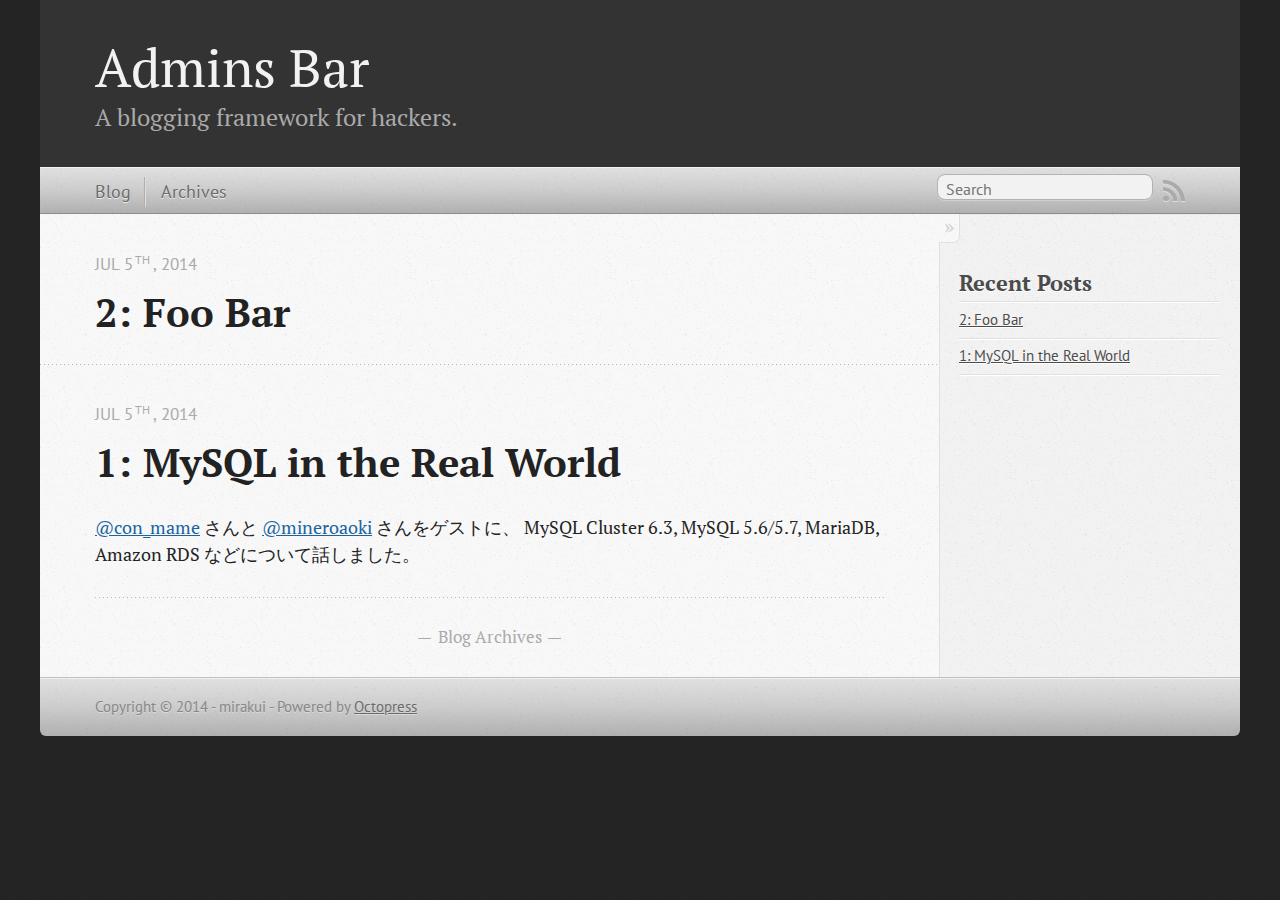
==== commit 6e289592: "Site updated at 2014-07-05 08:00:51 UTC" ====
--- a/index.html
+++ b/index.html
@@ -9,7 +9,8 @@
   <meta name="author" content="mirakui">
 
   
-  <meta name="description" content=" Blog Archives Recent Posts ">
+  <meta name="description" content="
+">
   
 
   <!-- http://t.co/dKP3o1e -->
@@ -66,6 +67,78 @@
       <div class="blog-index">
   
   
+  
+    <article>
+      
+  <header>
+    
+      <h1 class="entry-title"><a href="/2/">2: Foo Bar</a></h1>
+    
+    
+      <p class="meta">
+        
+
+
+
+
+
+
+
+
+  
+
+
+<time datetime="2014-07-05T16:57:38+09:00" pubdate data-updated="true">Jul 5<sup>th</sup>, 2014</time>
+        
+      </p>
+    
+  </header>
+
+
+  <div class="entry-content">
+</div>
+  
+  
+
+
+    </article>
+  
+  
+    <article>
+      
+  <header>
+    
+      <h1 class="entry-title"><a href="/1/">1: MySQL in the Real World</a></h1>
+    
+    
+      <p class="meta">
+        
+
+
+
+
+
+
+
+
+  
+
+
+<time datetime="2014-07-05T16:33:17+09:00" pubdate data-updated="true">Jul 5<sup>th</sup>, 2014</time>
+        
+      </p>
+    
+  </header>
+
+
+  <div class="entry-content"><p><a href="https://twitter.com/con_mame">@con_mame</a> さんと <a href="https://twitter.com/mineroaoki">@mineroaoki</a> さんをゲストに、 MySQL Cluster 6.3, MySQL 5.6/5.7, MariaDB, Amazon RDS などについて話しました。</p>
+</div>
+  
+  
+
+
+    </article>
+  
   <div class="pagination">
     
     <a href="/blog/archives">Blog Archives</a>
@@ -77,6 +150,14 @@
     <section>
   <h1>Recent Posts</h1>
   <ul id="recent_posts">
+    
+      <li class="post">
+        <a href="/2/">2: Foo Bar</a>
+      </li>
+    
+      <li class="post">
+        <a href="/1/">1: MySQL in the Real World</a>
+      </li>
     
   </ul>
 </section>
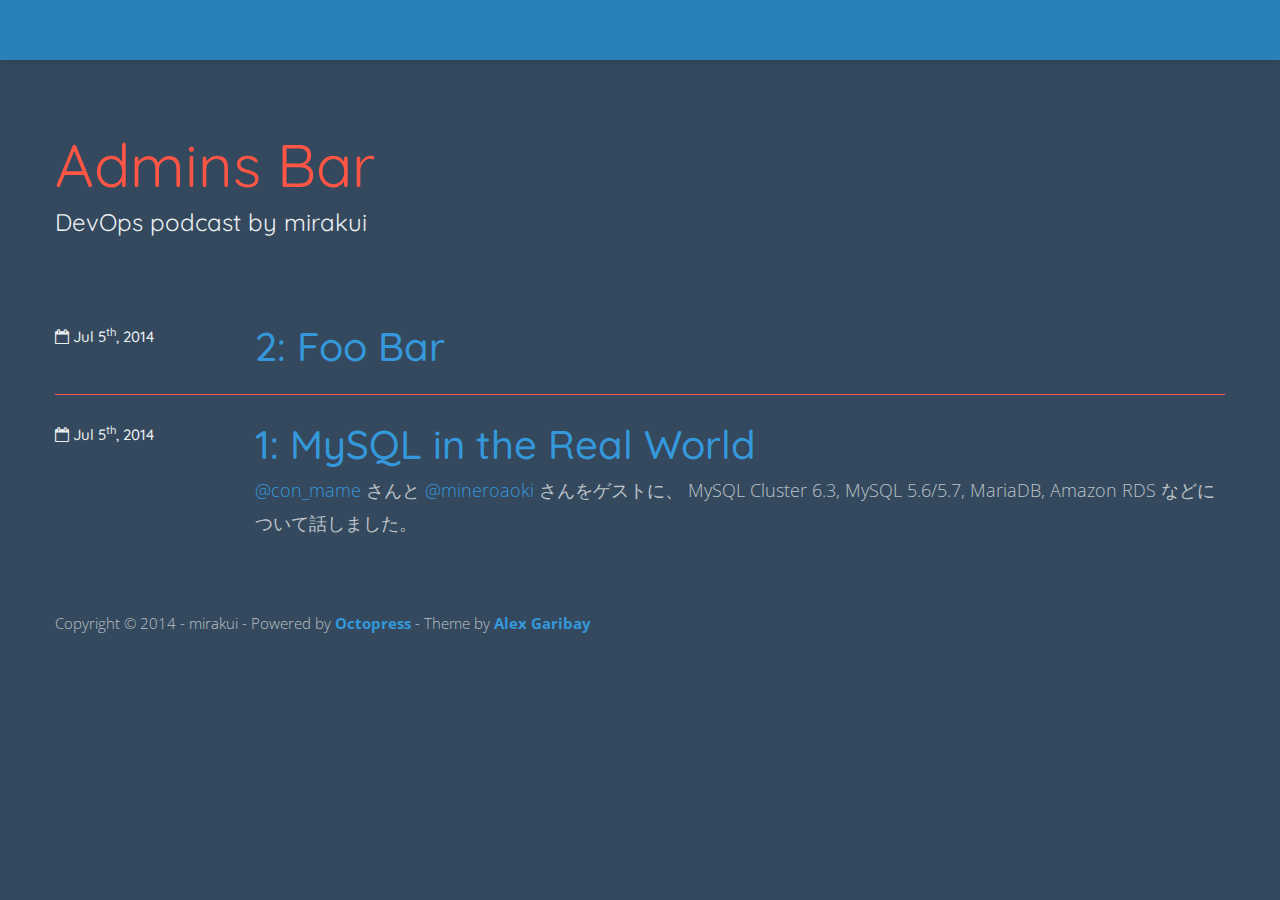
==== commit a89046d7: "Site updated at 2014-07-05 09:01:31 UTC" ====
--- a/index.html
+++ b/index.html
@@ -8,10 +8,10 @@
   <title>Admins Bar</title>
   <meta name="author" content="mirakui">
 
-  
-  <meta name="description" content="
-">
-  
+   
+  <meta name="description" content="">
+  
+  <meta name="keywords" content="">
 
   <!-- http://t.co/dKP3o1e -->
   <meta name="HandheldFriendly" content="True">
@@ -19,164 +19,180 @@
   <meta name="viewport" content="width=device-width, initial-scale=1">
 
   
-  <link rel="canonical" href="http://adminsbar.mirakui.com/">
+  <link rel="canonical" href="http://adminsbar.mirakui.com">
   <link href="/favicon.png" rel="icon">
+  <link href='http://fonts.googleapis.com/css?family=Quicksand:300,400' rel='stylesheet' type='text/css'>
+  <link href='http://fonts.googleapis.com/css?family=Open+Sans:400,300' rel='stylesheet' type='text/css'>
   <link href="/stylesheets/screen.css" media="screen, projection" rel="stylesheet" type="text/css">
   <link href="/atom.xml" rel="alternate" title="Admins Bar" type="application/atom+xml">
-  <script src="/javascripts/modernizr-2.0.js"></script>
-  <script src="//ajax.googleapis.com/ajax/libs/jquery/1.9.1/jquery.min.js"></script>
-  <script>!window.jQuery && document.write(unescape('%3Cscript src="./javascripts/libs/jquery.min.js"%3E%3C/script%3E'))</script>
-  <script src="/javascripts/octopress.js" type="text/javascript"></script>
+  <script src="/js/jquery.js"></script>
+  <script src="/js/bootstrap-collapse.js"></script>
+  <script src="/js/modernizr-2.0.js"></script>
+  <script src="/js/octopress.js" type="text/javascript"></script>
+  <script src="/js/application.js"></script>
   <!--Fonts from Google"s Web font directory at http://google.com/webfonts -->
-<link href="//fonts.googleapis.com/css?family=PT+Serif:regular,italic,bold,bolditalic" rel="stylesheet" type="text/css">
-<link href="//fonts.googleapis.com/css?family=PT+Sans:regular,italic,bold,bolditalic" rel="stylesheet" type="text/css">
+<link href="http://fonts.googleapis.com/css?family=PT+Serif:regular,italic,bold,bolditalic" rel="stylesheet" type="text/css">
+<link href="http://fonts.googleapis.com/css?family=PT+Sans:regular,italic,bold,bolditalic" rel="stylesheet" type="text/css">
 
   
 
 </head>
 
 <body   >
-  <header role="banner"><hgroup>
-  <h1><a href="/">Admins Bar</a></h1>
-  
-    <h2>A blogging framework for hackers.</h2>
-  
-</hgroup>
-
-</header>
-  <nav role="navigation"><ul class="subscription" data-subscription="rss">
-  <li><a href="/atom.xml" rel="subscribe-rss" title="subscribe via RSS">RSS</a></li>
-  
+  <div class="navbar navbar-inverse navbar-static-top">
+  	<div class="navbar-inner">
+  	  <div class="container">
+        <a class="btn btn-navbar" data-toggle="collapse" data-target=".navbar-responsive-collapse">
+          <span class="fui-menu-24"></span>
+        </a>
+  	  	<div class="nav-collapse collapse navbar-responsive-collapse" style="height:0;">
+  	      <ul class="nav">
+    
 </ul>
-  
-<form action="https://www.google.com/search" method="get">
-  <fieldset role="search">
-    <input type="hidden" name="q" value="site:adminsbar.mirakui.com/" />
-    <input class="search" type="text" name="q" results="0" placeholder="Search"/>
-  </fieldset>
-</form>
-  
-<ul class="main-navigation">
-  <li><a href="/">Blog</a></li>
-  <li><a href="/blog/archives">Archives</a></li>
+
+<ul class="nav pull-right">
+    
+    
+    
+    
+    
+    
+    
+
+    
 </ul>
 
-</nav>
-  <div id="main">
-    <div id="content">
-      <div class="blog-index">
+  	    </div>
+  	  </div>
+  	</div>
+  </div>
+  <div class="container" id="main">
+      <div class="row-fluid">
+        <div id="content">
+          <div class="jumbotron">
+  <div class="container">
+    
+      Admins Bar
+    
+    <h3 class="tagline">
+      
+        DevOps podcast by mirakui
+      
+    </h3>
+  </div>
+</div>
+
+
+<div class="blog-index">
   
   
   
     <article>
       
-  <header>
-    
-      <h1 class="entry-title"><a href="/2/">2: Foo Bar</a></h1>
-    
-    
-      <p class="meta">
-        
-
-
-
-
-
-
-
-
-  
-
-
-<time datetime="2014-07-05T16:57:38+09:00" pubdate data-updated="true">Jul 5<sup>th</sup>, 2014</time>
-        
-      </p>
-    
-  </header>
-
-
-  <div class="entry-content">
+
+  <div class="row-fluid">
+    <div class="span2 post-meta">
+	  <h5 class="date-time">
+
+
+
+
+
+
+
+
+  
+
+
+<i class="icon-calendar-empty"></i> <time datetime="2014-07-05T16:57:38+09:00" pubdate data-updated="true">Jul 5<sup>th</sup>, 2014</time></h5>
+          <div class="row-fluid">
+          
+          </div>
+          
+          <div class="row-fluid">
+          
+          </div>
+          
+    </div>
+    <div class="span10 post-container">
+      <h1 class="link"><a href="/2/">2: Foo Bar</a></h1>
+      
+
+      
+      
+    </div>
+  </div>
+
+
+
+    </article>
+    
+    <hr>
+    
+  
+  
+    <article>
+      
+
+  <div class="row-fluid">
+    <div class="span2 post-meta">
+	  <h5 class="date-time">
+
+
+
+
+
+
+
+
+  
+
+
+<i class="icon-calendar-empty"></i> <time datetime="2014-07-05T16:33:17+09:00" pubdate data-updated="true">Jul 5<sup>th</sup>, 2014</time></h5>
+          <div class="row-fluid">
+          
+          </div>
+          
+          <div class="row-fluid">
+          
+          </div>
+          
+    </div>
+    <div class="span10 post-container">
+      <h1 class="link"><a href="/1/">1: MySQL in the Real World</a></h1>
+      <p><a href="https://twitter.com/con_mame">@con_mame</a> さんと <a href="https://twitter.com/mineroaoki">@mineroaoki</a> さんをゲストに、 MySQL Cluster 6.3, MySQL 5.6/5.7, MariaDB, Amazon RDS などについて話しました。</p>
+
+      
+      
+    </div>
+  </div>
+
+
+
+    </article>
+    
+  
+  <div class="pagination">
+    
+
+    
+  </div>
 </div>
-  
-  
-
-
-    </article>
-  
-  
-    <article>
-      
-  <header>
-    
-      <h1 class="entry-title"><a href="/1/">1: MySQL in the Real World</a></h1>
-    
-    
-      <p class="meta">
-        
-
-
-
-
-
-
-
-
-  
-
-
-<time datetime="2014-07-05T16:33:17+09:00" pubdate data-updated="true">Jul 5<sup>th</sup>, 2014</time>
-        
-      </p>
-    
-  </header>
-
-
-  <div class="entry-content"><p><a href="https://twitter.com/con_mame">@con_mame</a> さんと <a href="https://twitter.com/mineroaoki">@mineroaoki</a> さんをゲストに、 MySQL Cluster 6.3, MySQL 5.6/5.7, MariaDB, Amazon RDS などについて話しました。</p>
-</div>
-  
-  
-
-
-    </article>
-  
-  <div class="pagination">
-    
-    <a href="/blog/archives">Blog Archives</a>
-    
-  </div>
-</div>
-<aside class="sidebar">
-  
-    <section>
-  <h1>Recent Posts</h1>
-  <ul id="recent_posts">
-    
-      <li class="post">
-        <a href="/2/">2: Foo Bar</a>
-      </li>
-    
-      <li class="post">
-        <a href="/1/">1: MySQL in the Real World</a>
-      </li>
-    
-  </ul>
-</section>
-
-
-
-
-
-  
-</aside>
-
-    </div>
-  </div>
-  <footer role="contentinfo"><p>
+
+
+        </div>
+      </div>
+      <div class="row-fluid">
+        <footer class="footer-page" role="contentinfo">
+          <p>
   Copyright &copy; 2014 - mirakui -
-  <span class="credit">Powered by <a href="http://octopress.org">Octopress</a></span>
+  <span class="credit">Powered by <a href="http://octopress.org">Octopress</a></span> - Theme by <a href="http://alexgaribay.com">Alex Garibay</a>
 </p>
 
-</footer>
+
+        </footer>
+      </div>
+  </div>
   
 
 
@@ -190,7 +206,7 @@
       var twitterWidgets = document.createElement('script');
       twitterWidgets.type = 'text/javascript';
       twitterWidgets.async = true;
-      twitterWidgets.src = '//platform.twitter.com/widgets.js';
+      twitterWidgets.src = 'http://platform.twitter.com/widgets.js';
       document.getElementsByTagName('head')[0].appendChild(twitterWidgets);
     })();
   </script>
--- a/stylesheets/screen.css
+++ b/stylesheets/screen.css
@@ -1 +1,41 @@
-html,body,div,span,applet,object,iframe,h1,h2,h3,h4,h5,h6,p,blockquote,pre,a,abbr,acronym,address,big,cite,code,del,dfn,em,img,ins,kbd,q,s,samp,small,strike,strong,sub,sup,tt,var,b,u,i,center,dl,dt,dd,ol,ul,li,fieldset,form,label,legend,table,caption,tbody,tfoot,thead,tr,th,td,article,aside,canvas,details,embed,figure,figcaption,footer,header,hgroup,menu,nav,output,ruby,section,summary,time,mark,audio,video{margin:0;padding:0;border:0;font:inherit;font-size:100%;vertical-align:baseline}html{line-height:1}ol,ul{list-style:none}table{border-collapse:collapse;border-spacing:0}caption,th,td{text-align:left;font-weight:normal;vertical-align:middle}q,blockquote{quotes:none}q:before,q:after,blockquote:before,blockquote:after{content:"";content:none}a img{border:none}article,aside,details,figcaption,figure,footer,header,hgroup,menu,nav,section,summary{display:block}a{color:#1863a1}a:visited{color:#751590}a:focus{color:#0181eb}a:hover{color:#0181eb}a:active{color:#01579f}aside.sidebar a{color:#222}aside.sidebar a:focus{color:#0181eb}aside.sidebar a:hover{color:#0181eb}aside.sidebar a:active{color:#01579f}a{-webkit-transition:color 0.3s;-moz-transition:color 0.3s;-o-transition:color 0.3s;transition:color 0.3s}html{background:#252525 url('/images/line-tile.png?1404541452') top left}body>div{background:#f2f2f2 url('/images/noise.png?1404541452') top left;border-bottom:1px solid #bfbfbf}body>div>div{background:#f8f8f8 url('/images/noise.png?1404541452') top left;border-right:1px solid #e0e0e0}.heading,body>header h1,h1,h2,h3,h4,h5,h6{font-family:"PT Serif","Georgia","Helvetica Neue",Arial,sans-serif}.sans,body>header h2,article header p.meta,article>footer,#content .blog-index footer,html .gist .gist-file .gist-meta,#blog-archives a.category,#blog-archives time,aside.sidebar section,body>footer{font-family:"PT Sans","Helvetica Neue",Arial,sans-serif}.serif,body,#content .blog-index a[rel=full-article]{font-family:"PT Serif",Georgia,Times,"Times New Roman",serif}.mono,pre,code,tt,p code,li code{font-family:Menlo,Monaco,"Andale Mono","lucida console","Courier New",monospace}body>header h1{font-size:2.2em;font-family:"PT Serif","Georgia","Helvetica Neue",Arial,sans-serif;font-weight:normal;line-height:1.2em;margin-bottom:0.6667em}body>header h2{font-family:"PT Serif","Georgia","Helvetica Neue",Arial,sans-serif}body{line-height:1.5em;color:#222}h1{font-size:2.2em;line-height:1.2em}@media only screen and (min-width: 992px){body{font-size:1.15em}h1{font-size:2.6em;line-height:1.2em}}h1,h2,h3,h4,h5,h6{text-rendering:optimizelegibility;margin-bottom:1em;font-weight:bold}h2,section h1{font-size:1.5em}h3,section h2,section section h1{font-size:1.3em}h4,section h3,section section h2,section section section h1{font-size:1em}h5,section h4,section section h3{font-size:.9em}h6,section h5,section section h4,section section section h3{font-size:.8em}p,article blockquote,ul,ol{margin-bottom:1.5em}ul{list-style-type:disc}ul ul{list-style-type:circle;margin-bottom:0px}ul ul ul{list-style-type:square;margin-bottom:0px}ol{list-style-type:decimal}ol ol{list-style-type:lower-alpha;margin-bottom:0px}ol ol ol{list-style-type:lower-roman;margin-bottom:0px}ul,ul ul,ul ol,ol,ol ul,ol ol{margin-left:1.3em}ul ul,ul ol,ol ul,ol ol{margin-bottom:0em}strong{font-weight:bold}em{font-style:italic}sup,sub{font-size:0.75em;position:relative;display:inline-block;padding:0 .2em;line-height:.8em}sup{top:-.5em}sub{bottom:-.5em}a[rev='footnote']{font-size:.75em;padding:0 .3em;line-height:1}q{font-style:italic}q:before{content:"\201C"}q:after{content:"\201D"}em,dfn{font-style:italic}strong,dfn{font-weight:bold}del,s{text-decoration:line-through}abbr,acronym{border-bottom:1px dotted;cursor:help}hr{margin-bottom:0.2em}small{font-size:.8em}big{font-size:1.2em}article blockquote{font-style:italic;position:relative;font-size:1.2em;line-height:1.5em;padding-left:1em;border-left:4px solid rgba(170,170,170,0.5)}article blockquote cite{font-style:italic}article blockquote cite a{color:#aaa !important;word-wrap:break-word}article blockquote cite:before{content:'\2014';padding-right:.3em;padding-left:.3em;color:#aaa}@media only screen and (min-width: 992px){article blockquote{padding-left:1.5em;border-left-width:4px}}.pullquote-right:before,.pullquote-left:before{padding:0;border:none;content:attr(data-pullquote);float:right;width:45%;margin:.5em 0 1em 1.5em;position:relative;top:7px;font-size:1.4em;line-height:1.45em}.pullquote-left:before{float:left;margin:.5em 1.5em 1em 0}.force-wrap,article a,aside.sidebar a{white-space:-moz-pre-wrap;white-space:-pre-wrap;white-space:-o-pre-wrap;white-space:pre-wrap;word-wrap:break-word}.group,body>header,body>nav,body>footer,body #content>article,body #content>div>article,body #content>div>section,body div.pagination,aside.sidebar,#main,#content,.sidebar{*zoom:1}.group:after,body>header:after,body>nav:after,body>footer:after,body #content>article:after,body #content>div>section:after,body div.pagination:after,#main:after,#content:after,.sidebar:after{content:"";display:table;clear:both}body{-webkit-text-size-adjust:none;max-width:1200px;position:relative;margin:0 auto}body>header,body>nav,body>footer,body #content>article,body #content>div>article,body #content>div>section{padding-left:18px;padding-right:18px}@media only screen and (min-width: 480px){body>header,body>nav,body>footer,body #content>article,body #content>div>article,body #content>div>section{padding-left:25px;padding-right:25px}}@media only screen and (min-width: 768px){body>header,body>nav,body>footer,body #content>article,body #content>div>article,body #content>div>section{padding-left:35px;padding-right:35px}}@media only screen and (min-width: 992px){body>header,body>nav,body>footer,body #content>article,body #content>div>article,body #content>div>section{padding-left:55px;padding-right:55px}}body div.pagination{margin-left:18px;margin-right:18px}@media only screen and (min-width: 480px){body div.pagination{margin-left:25px;margin-right:25px}}@media only screen and (min-width: 768px){body div.pagination{margin-left:35px;margin-right:35px}}@media only screen and (min-width: 992px){body div.pagination{margin-left:55px;margin-right:55px}}body>header{font-size:1em;padding-top:1.5em;padding-bottom:1.5em}#content{overflow:hidden}#content>div,#content>article{width:100%}aside.sidebar{float:none;padding:0 18px 1px;background-color:#f7f7f7;border-top:1px solid #e0e0e0}.flex-content,article img,article video,article .flash-video,aside.sidebar img{max-width:100%;height:auto}.basic-alignment.left,article img.left,article video.left,article .left.flash-video,aside.sidebar img.left{float:left;margin-right:1.5em}.basic-alignment.right,article img.right,article video.right,article .right.flash-video,aside.sidebar img.right{float:right;margin-left:1.5em}.basic-alignment.center,article img.center,article video.center,article .center.flash-video,aside.sidebar img.center{display:block;margin:0 auto 1.5em}.basic-alignment.left,article img.left,article video.left,article .left.flash-video,aside.sidebar img.left,.basic-alignment.right,article img.right,article video.right,article .right.flash-video,aside.sidebar img.right{margin-bottom:.8em}.toggle-sidebar,.no-sidebar .toggle-sidebar{display:none}@media only screen and (min-width: 750px){body.sidebar-footer aside.sidebar{float:none;width:auto;clear:left;margin:0;padding:0 35px 1px;background-color:#f7f7f7;border-top:1px solid #eaeaea}body.sidebar-footer aside.sidebar section.odd,body.sidebar-footer aside.sidebar section.even{float:left;width:48%}body.sidebar-footer aside.sidebar section.odd{margin-left:0}body.sidebar-footer aside.sidebar section.even{margin-left:4%}body.sidebar-footer aside.sidebar.thirds section{width:30%;margin-left:5%}body.sidebar-footer aside.sidebar.thirds section.first{margin-left:0;clear:both}}body.sidebar-footer #content{margin-right:0px}body.sidebar-footer .toggle-sidebar{display:none}@media only screen and (min-width: 550px){body>header{font-size:1em}}@media only screen and (min-width: 750px){aside.sidebar{float:none;width:auto;clear:left;margin:0;padding:0 35px 1px;background-color:#f7f7f7;border-top:1px solid #eaeaea}aside.sidebar section.odd,aside.sidebar section.even{float:left;width:48%}aside.sidebar section.odd{margin-left:0}aside.sidebar section.even{margin-left:4%}aside.sidebar.thirds section{width:30%;margin-left:5%}aside.sidebar.thirds section.first{margin-left:0;clear:both}}@media only screen and (min-width: 768px){body{-webkit-text-size-adjust:auto}body>header{font-size:1.2em}#main{padding:0;margin:0 auto}#content{overflow:visible;margin-right:240px;position:relative}.no-sidebar #content{margin-right:0;border-right:0}.collapse-sidebar #content{margin-right:20px}#content>div,#content>article{padding-top:17.5px;padding-bottom:17.5px;float:left}aside.sidebar{width:210px;padding:0 15px 15px;background:none;clear:none;float:left;margin:0 -100% 0 0}aside.sidebar section{width:auto;margin-left:0}aside.sidebar section.odd,aside.sidebar section.even{float:none;width:auto;margin-left:0}.collapse-sidebar aside.sidebar{float:none;width:auto;clear:left;margin:0;padding:0 35px 1px;background-color:#f7f7f7;border-top:1px solid #eaeaea}.collapse-sidebar aside.sidebar section.odd,.collapse-sidebar aside.sidebar section.even{float:left;width:48%}.collapse-sidebar aside.sidebar section.odd{margin-left:0}.collapse-sidebar aside.sidebar section.even{margin-left:4%}.collapse-sidebar aside.sidebar.thirds section{width:30%;margin-left:5%}.collapse-sidebar aside.sidebar.thirds section.first{margin-left:0;clear:both}}@media only screen and (min-width: 992px){body>header{font-size:1.3em}#content{margin-right:300px}#content>div,#content>article{padding-top:27.5px;padding-bottom:27.5px}aside.sidebar{width:260px;padding:1.2em 20px 20px}.collapse-sidebar aside.sidebar{padding-left:55px;padding-right:55px}}@media only screen and (min-width: 768px){ul,ol{margin-left:0}}body>header{background:#333}body>header h1{display:inline-block;margin:0}body>header h1 a,body>header h1 a:visited,body>header h1 a:hover{color:#f2f2f2;text-decoration:none}body>header h2{margin:.2em 0 0;font-size:1em;color:#aaa;font-weight:normal}body>nav{position:relative;background-color:#ccc;background:url('/images/noise.png?1404541452'),-webkit-gradient(linear, 50% 0%, 50% 100%, color-stop(0%, #e0e0e0), color-stop(50%, #cccccc), color-stop(100%, #b0b0b0));background:url('/images/noise.png?1404541452'),-webkit-linear-gradient(#e0e0e0,#cccccc,#b0b0b0);background:url('/images/noise.png?1404541452'),-moz-linear-gradient(#e0e0e0,#cccccc,#b0b0b0);background:url('/images/noise.png?1404541452'),-o-linear-gradient(#e0e0e0,#cccccc,#b0b0b0);background:url('/images/noise.png?1404541452'),linear-gradient(#e0e0e0,#cccccc,#b0b0b0);border-top:1px solid #f2f2f2;border-bottom:1px solid #8c8c8c;padding-top:.35em;padding-bottom:.35em}body>nav form{-webkit-background-clip:padding;-moz-background-clip:padding;background-clip:padding-box;margin:0;padding:0}body>nav form .search{padding:.3em .5em 0;font-size:.85em;font-family:"PT Sans","Helvetica Neue",Arial,sans-serif;line-height:1.1em;width:95%;-webkit-border-radius:0.5em;-moz-border-radius:0.5em;-ms-border-radius:0.5em;-o-border-radius:0.5em;border-radius:0.5em;-webkit-background-clip:padding;-moz-background-clip:padding;background-clip:padding-box;-webkit-box-shadow:#d1d1d1 0 1px;-moz-box-shadow:#d1d1d1 0 1px;box-shadow:#d1d1d1 0 1px;background-color:#f2f2f2;border:1px solid #b3b3b3;color:#888}body>nav form .search:focus{color:#444;border-color:#80b1df;-webkit-box-shadow:#80b1df 0 0 4px,#80b1df 0 0 3px inset;-moz-box-shadow:#80b1df 0 0 4px,#80b1df 0 0 3px inset;box-shadow:#80b1df 0 0 4px,#80b1df 0 0 3px inset;background-color:#fff;outline:none}body>nav fieldset[role=search]{float:right;width:48%}body>nav fieldset.mobile-nav{float:left;width:48%}body>nav fieldset.mobile-nav select{width:100%;font-size:.8em;border:1px solid #888}body>nav ul{display:none}@media only screen and (min-width: 550px){body>nav{font-size:.9em}body>nav ul{margin:0;padding:0;border:0;overflow:hidden;*zoom:1;float:left;display:block;padding-top:.15em}body>nav ul li{list-style-image:none;list-style-type:none;margin-left:0;white-space:nowrap;display:inline;float:left;padding-left:0;padding-right:0}body>nav ul li:first-child,body>nav ul li.first{padding-left:0}body>nav ul li:last-child{padding-right:0}body>nav ul li.last{padding-right:0}body>nav ul.subscription{margin-left:.8em;float:right}body>nav ul.subscription li:last-child a{padding-right:0}body>nav ul li{margin:0}body>nav a{color:#6b6b6b;font-family:"PT Sans","Helvetica Neue",Arial,sans-serif;text-shadow:#ebebeb 0 1px;float:left;text-decoration:none;font-size:1.1em;padding:.1em 0;line-height:1.5em}body>nav a:visited{color:#6b6b6b}body>nav a:hover{color:#2b2b2b}body>nav li+li{border-left:1px solid #b0b0b0;margin-left:.8em}body>nav li+li a{padding-left:.8em;border-left:1px solid #dedede}body>nav form{float:right;text-align:left;padding-left:.8em;width:175px}body>nav form .search{width:93%;font-size:.95em;line-height:1.2em}body>nav ul[data-subscription$=email]+form{width:97px}body>nav ul[data-subscription$=email]+form .search{width:91%}body>nav fieldset.mobile-nav{display:none}body>nav fieldset[role=search]{width:99%}}@media only screen and (min-width: 992px){body>nav form{width:215px}body>nav ul[data-subscription$=email]+form{width:147px}}.no-placeholder body>nav .search{background:#f2f2f2 url('/images/search.png?1404541452') 0.3em 0.25em no-repeat;text-indent:1.3em}@media only screen and (min-width: 550px){.maskImage body>nav ul[data-subscription$=email]+form{width:123px}}@media only screen and (min-width: 992px){.maskImage body>nav ul[data-subscription$=email]+form{width:173px}}.maskImage ul.subscription{position:relative;top:.2em}.maskImage ul.subscription li,.maskImage ul.subscription a{border:0;padding:0}.maskImage a[rel=subscribe-rss]{position:relative;top:0px;text-indent:-999999em;background-color:#dedede;border:0;padding:0}.maskImage a[rel=subscribe-rss],.maskImage a[rel=subscribe-rss]:after{-webkit-mask-image:url('/images/rss.png?1404541452');-moz-mask-image:url('/images/rss.png?1404541452');-ms-mask-image:url('/images/rss.png?1404541452');-o-mask-image:url('/images/rss.png?1404541452');mask-image:url('/images/rss.png?1404541452');-webkit-mask-repeat:no-repeat;-moz-mask-repeat:no-repeat;-ms-mask-repeat:no-repeat;-o-mask-repeat:no-repeat;mask-repeat:no-repeat;width:22px;height:22px}.maskImage a[rel=subscribe-rss]:after{content:"";position:absolute;top:-1px;left:0;background-color:#ababab}.maskImage a[rel=subscribe-rss]:hover:after{background-color:#9e9e9e}.maskImage a[rel=subscribe-email]{position:relative;top:0px;text-indent:-999999em;background-color:#dedede;border:0;padding:0}.maskImage a[rel=subscribe-email],.maskImage a[rel=subscribe-email]:after{-webkit-mask-image:url('/images/email.png?1404541452');-moz-mask-image:url('/images/email.png?1404541452');-ms-mask-image:url('/images/email.png?1404541452');-o-mask-image:url('/images/email.png?1404541452');mask-image:url('/images/email.png?1404541452');-webkit-mask-repeat:no-repeat;-moz-mask-repeat:no-repeat;-ms-mask-repeat:no-repeat;-o-mask-repeat:no-repeat;mask-repeat:no-repeat;width:28px;height:22px}.maskImage a[rel=subscribe-email]:after{content:"";position:absolute;top:-1px;left:0;background-color:#ababab}.maskImage a[rel=subscribe-email]:hover:after{background-color:#9e9e9e}article{padding-top:1em}article header{position:relative;padding-top:2em;padding-bottom:1em;margin-bottom:1em;background:url('[data-uri]') bottom left repeat-x}article header h1{margin:0}article header h1 a{text-decoration:none}article header h1 a:hover{text-decoration:underline}article header p{font-size:.9em;color:#aaa;margin:0}article header p.meta{text-transform:uppercase;position:absolute;top:0}@media only screen and (min-width: 768px){article header{margin-bottom:1.5em;padding-bottom:1em;background:url('[data-uri]') bottom left repeat-x}}article h2{padding-top:0.8em;background:url('[data-uri]') top left repeat-x}.entry-content article h2:first-child,article header+h2{padding-top:0}article h2:first-child,article header+h2{background:none}article .feature{padding-top:.5em;margin-bottom:1em;padding-bottom:1em;background:url('[data-uri]') bottom left repeat-x;font-size:2.0em;font-style:italic;line-height:1.3em}article img,article video,article .flash-video{-webkit-border-radius:0.3em;-moz-border-radius:0.3em;-ms-border-radius:0.3em;-o-border-radius:0.3em;border-radius:0.3em;-webkit-box-shadow:rgba(0,0,0,0.15) 0 1px 4px;-moz-box-shadow:rgba(0,0,0,0.15) 0 1px 4px;box-shadow:rgba(0,0,0,0.15) 0 1px 4px;-webkit-box-sizing:border-box;-moz-box-sizing:border-box;box-sizing:border-box;border:#fff 0.5em solid}article video,article .flash-video{margin:0 auto 1.5em}article video{display:block;width:100%}article .flash-video>div{position:relative;display:block;padding-bottom:56.25%;padding-top:1px;height:0;overflow:hidden}article .flash-video>div iframe,article .flash-video>div object,article .flash-video>div embed{position:absolute;top:0;left:0;width:100%;height:100%}article>footer{padding-bottom:2.5em;margin-top:2em}article>footer p.meta{margin-bottom:.8em;font-size:.85em;clear:both;overflow:hidden}.blog-index article+article{background:url('[data-uri]') top left repeat-x}#content .blog-index{padding-top:0;padding-bottom:0}#content .blog-index article{padding-top:2em}#content .blog-index article header{background:none;padding-bottom:0}#content .blog-index article h1{font-size:2.2em}#content .blog-index article h1 a{color:inherit}#content .blog-index article h1 a:hover{color:#0181eb}#content .blog-index a[rel=full-article]{background:#ebebeb;display:inline-block;padding:.4em .8em;margin-right:.5em;text-decoration:none;color:#666;-webkit-transition:background-color 0.5s;-moz-transition:background-color 0.5s;-o-transition:background-color 0.5s;transition:background-color 0.5s}#content .blog-index a[rel=full-article]:hover{background:#0181eb;text-shadow:none;color:#f8f8f8}#content .blog-index footer{margin-top:1em}.separator,article>footer .byline+time:before,article>footer time+time:before,article>footer .comments:before,article>footer .byline ~ .categories:before{content:"\2022 ";padding:0 .4em 0 .2em;display:inline-block}#content div.pagination{text-align:center;font-size:.95em;position:relative;background:url('[data-uri]') top left repeat-x;padding-top:1.5em;padding-bottom:1.5em}#content div.pagination a{text-decoration:none;color:#aaa}#content div.pagination a.prev{position:absolute;left:0}#content div.pagination a.next{position:absolute;right:0}#content div.pagination a:hover{color:#0181eb}#content div.pagination a[href*=archive]:before,#content div.pagination a[href*=archive]:after{content:'\2014';padding:0 .3em}p.meta+.sharing{padding-top:1em;padding-left:0;background:url('[data-uri]') top left repeat-x}#fb-root{display:none}.highlight,html .gist .gist-file .gist-syntax .gist-highlight{border:1px solid #05232b !important}.highlight table td.code,html .gist .gist-file .gist-syntax .gist-highlight table td.code{width:100%}.highlight .line-numbers,html .gist .gist-file .gist-syntax .highlight .line_numbers{text-align:right;font-size:13px;line-height:1.45em;background:#073642 url('/images/noise.png?1404541452') top left !important;border-right:1px solid #00232c !important;-webkit-box-shadow:#083e4b -1px 0 inset;-moz-box-shadow:#083e4b -1px 0 inset;box-shadow:#083e4b -1px 0 inset;text-shadow:#021014 0 -1px;padding:.8em !important;-webkit-border-radius:0;-moz-border-radius:0;-ms-border-radius:0;-o-border-radius:0;border-radius:0}.highlight .line-numbers span,html .gist .gist-file .gist-syntax .highlight .line_numbers span{color:#586e75 !important}figure.code,.gist-file,pre{-webkit-box-shadow:rgba(0,0,0,0.06) 0 0 10px;-moz-box-shadow:rgba(0,0,0,0.06) 0 0 10px;box-shadow:rgba(0,0,0,0.06) 0 0 10px}figure.code .highlight pre,.gist-file .highlight pre,pre .highlight pre{-webkit-box-shadow:none;-moz-box-shadow:none;box-shadow:none}.gist .highlight *::-moz-selection,figure.code .highlight *::-moz-selection{background:#386774;color:inherit;text-shadow:#002b36 0 1px}.gist .highlight *::-webkit-selection,figure.code .highlight *::-webkit-selection{background:#386774;color:inherit;text-shadow:#002b36 0 1px}.gist .highlight *::selection,figure.code .highlight *::selection{background:#386774;color:inherit;text-shadow:#002b36 0 1px}html .gist .gist-file{margin-bottom:1.8em;position:relative;border:none;padding-top:26px !important}html .gist .gist-file .highlight{margin-bottom:0}html .gist .gist-file .gist-syntax{border-bottom:0 !important;background:none !important}html .gist .gist-file .gist-syntax .gist-highlight{background:#002b36 !important}html .gist .gist-file .gist-syntax .highlight pre{padding:0}html .gist .gist-file .gist-meta{padding:.6em 0.8em;border:1px solid #083e4b !important;color:#586e75;font-size:.7em !important;background:#073642 url('/images/noise.png?1404541452') top left;line-height:1.5em}html .gist .gist-file .gist-meta a{color:#75878b !important;text-decoration:none}html .gist .gist-file .gist-meta a:hover{text-decoration:underline}html .gist .gist-file .gist-meta a:hover{color:#93a1a1 !important}html .gist .gist-file .gist-meta a[href*='#file']{position:absolute;top:0;left:0;right:-10px;color:#474747 !important}html .gist .gist-file .gist-meta a[href*='#file']:hover{color:#1863a1 !important}html .gist .gist-file .gist-meta a[href*=raw]{top:.4em}pre{background:#002b36 url('/images/noise.png?1404541452') top left;-webkit-border-radius:0.4em;-moz-border-radius:0.4em;-ms-border-radius:0.4em;-o-border-radius:0.4em;border-radius:0.4em;border:1px solid #05232b;line-height:1.45em;font-size:13px;margin-bottom:2.1em;padding:.8em 1em;color:#93a1a1;overflow:auto}h3.filename+pre{-moz-border-radius-topleft:0px;-webkit-border-top-left-radius:0px;border-top-left-radius:0px;-moz-border-radius-topright:0px;-webkit-border-top-right-radius:0px;border-top-right-radius:0px}p code,li code{display:inline-block;white-space:no-wrap;background:#fff;font-size:.8em;line-height:1.5em;color:#555;border:1px solid #ddd;-webkit-border-radius:0.4em;-moz-border-radius:0.4em;-ms-border-radius:0.4em;-o-border-radius:0.4em;border-radius:0.4em;padding:0 .3em;margin:-1px 0}p pre code,li pre code{font-size:1em !important;background:none;border:none}.pre-code,html .gist .gist-file .gist-syntax .highlight pre,.highlight code{font-family:Menlo,Monaco,"Andale Mono","lucida console","Courier New",monospace !important;overflow:scroll;overflow-y:hidden;display:block;padding:.8em;overflow-x:auto;line-height:1.45em;background:#002b36 url('/images/noise.png?1404541452') top left !important;color:#93a1a1 !important}.pre-code span,html .gist .gist-file .gist-syntax .highlight pre span,.highlight code span{color:#93a1a1 !important}.pre-code span,html .gist .gist-file .gist-syntax .highlight pre span,.highlight code span{font-style:normal !important;font-weight:normal !important}.pre-code .c,html .gist .gist-file .gist-syntax .highlight pre .c,.highlight code .c{color:#586e75 !important;font-style:italic !important}.pre-code .cm,html .gist .gist-file .gist-syntax .highlight pre .cm,.highlight code .cm{color:#586e75 !important;font-style:italic !important}.pre-code .cp,html .gist .gist-file .gist-syntax .highlight pre .cp,.highlight code .cp{color:#586e75 !important;font-style:italic !important}.pre-code .c1,html .gist .gist-file .gist-syntax .highlight pre .c1,.highlight code .c1{color:#586e75 !important;font-style:italic !important}.pre-code .cs,html .gist .gist-file .gist-syntax .highlight pre .cs,.highlight code .cs{color:#586e75 !important;font-weight:bold !important;font-style:italic !important}.pre-code .err,html .gist .gist-file .gist-syntax .highlight pre .err,.highlight code .err{color:#dc322f !important;background:none !important}.pre-code .k,html .gist .gist-file .gist-syntax .highlight pre .k,.highlight code .k{color:#cb4b16 !important}.pre-code .o,html .gist .gist-file .gist-syntax .highlight pre .o,.highlight code .o{color:#93a1a1 !important;font-weight:bold !important}.pre-code .p,html .gist .gist-file .gist-syntax .highlight pre .p,.highlight code .p{color:#93a1a1 !important}.pre-code .ow,html .gist .gist-file .gist-syntax .highlight pre .ow,.highlight code .ow{color:#2aa198 !important;font-weight:bold !important}.pre-code .gd,html .gist .gist-file .gist-syntax .highlight pre .gd,.highlight code .gd{color:#93a1a1 !important;background-color:#372c34 !important;display:inline-block}.pre-code .gd .x,html .gist .gist-file .gist-syntax .highlight pre .gd .x,.highlight code .gd .x{color:#93a1a1 !important;background-color:#4d2d33 !important;display:inline-block}.pre-code .ge,html .gist .gist-file .gist-syntax .highlight pre .ge,.highlight code .ge{color:#93a1a1 !important;font-style:italic !important}.pre-code .gh,html .gist .gist-file .gist-syntax .highlight pre .gh,.highlight code .gh{color:#586e75 !important}.pre-code .gi,html .gist .gist-file .gist-syntax .highlight pre .gi,.highlight code .gi{color:#93a1a1 !important;background-color:#1a412b !important;display:inline-block}.pre-code .gi .x,html .gist .gist-file .gist-syntax .highlight pre .gi .x,.highlight code .gi .x{color:#93a1a1 !important;background-color:#355720 !important;display:inline-block}.pre-code .gs,html .gist .gist-file .gist-syntax .highlight pre .gs,.highlight code .gs{color:#93a1a1 !important;font-weight:bold !important}.pre-code .gu,html .gist .gist-file .gist-syntax .highlight pre .gu,.highlight code .gu{color:#6c71c4 !important}.pre-code .kc,html .gist .gist-file .gist-syntax .highlight pre .kc,.highlight code .kc{color:#859900 !important;font-weight:bold !important}.pre-code .kd,html .gist .gist-file .gist-syntax .highlight pre .kd,.highlight code .kd{color:#268bd2 !important}.pre-code .kp,html .gist .gist-file .gist-syntax .highlight pre .kp,.highlight code .kp{color:#cb4b16 !important;font-weight:bold !important}.pre-code .kr,html .gist .gist-file .gist-syntax .highlight pre .kr,.highlight code .kr{color:#d33682 !important;font-weight:bold !important}.pre-code .kt,html .gist .gist-file .gist-syntax .highlight pre .kt,.highlight code .kt{color:#2aa198 !important}.pre-code .n,html .gist .gist-file .gist-syntax .highlight pre .n,.highlight code .n{color:#268bd2 !important}.pre-code .na,html .gist .gist-file .gist-syntax .highlight pre .na,.highlight code .na{color:#268bd2 !important}.pre-code .nb,html .gist .gist-file .gist-syntax .highlight pre .nb,.highlight code .nb{color:#859900 !important}.pre-code .nc,html .gist .gist-file .gist-syntax .highlight pre .nc,.highlight code .nc{color:#d33682 !important}.pre-code .no,html .gist .gist-file .gist-syntax .highlight pre .no,.highlight code .no{color:#b58900 !important}.pre-code .nl,html .gist .gist-file .gist-syntax .highlight pre .nl,.highlight code .nl{color:#859900 !important}.pre-code .ne,html .gist .gist-file .gist-syntax .highlight pre .ne,.highlight code .ne{color:#268bd2 !important;font-weight:bold !important}.pre-code .nf,html .gist .gist-file .gist-syntax .highlight pre .nf,.highlight code .nf{color:#268bd2 !important;font-weight:bold !important}.pre-code .nn,html .gist .gist-file .gist-syntax .highlight pre .nn,.highlight code .nn{color:#b58900 !important}.pre-code .nt,html .gist .gist-file .gist-syntax .highlight pre .nt,.highlight code .nt{color:#268bd2 !important;font-weight:bold !important}.pre-code .nx,html .gist .gist-file .gist-syntax .highlight pre .nx,.highlight code .nx{color:#b58900 !important}.pre-code .vg,html .gist .gist-file .gist-syntax .highlight pre .vg,.highlight code .vg{color:#268bd2 !important}.pre-code .vi,html .gist .gist-file .gist-syntax .highlight pre .vi,.highlight code .vi{color:#268bd2 !important}.pre-code .nv,html .gist .gist-file .gist-syntax .highlight pre .nv,.highlight code .nv{color:#268bd2 !important}.pre-code .mf,html .gist .gist-file .gist-syntax .highlight pre .mf,.highlight code .mf{color:#2aa198 !important}.pre-code .m,html .gist .gist-file .gist-syntax .highlight pre .m,.highlight code .m{color:#2aa198 !important}.pre-code .mh,html .gist .gist-file .gist-syntax .highlight pre .mh,.highlight code .mh{color:#2aa198 !important}.pre-code .mi,html .gist .gist-file .gist-syntax .highlight pre .mi,.highlight code .mi{color:#2aa198 !important}.pre-code .s,html .gist .gist-file .gist-syntax .highlight pre .s,.highlight code .s{color:#2aa198 !important}.pre-code .sd,html .gist .gist-file .gist-syntax .highlight pre .sd,.highlight code .sd{color:#2aa198 !important}.pre-code .s2,html .gist .gist-file .gist-syntax .highlight pre .s2,.highlight code .s2{color:#2aa198 !important}.pre-code .se,html .gist .gist-file .gist-syntax .highlight pre .se,.highlight code .se{color:#dc322f !important}.pre-code .si,html .gist .gist-file .gist-syntax .highlight pre .si,.highlight code .si{color:#268bd2 !important}.pre-code .sr,html .gist .gist-file .gist-syntax .highlight pre .sr,.highlight code .sr{color:#2aa198 !important}.pre-code .s1,html .gist .gist-file .gist-syntax .highlight pre .s1,.highlight code .s1{color:#2aa198 !important}.pre-code div .gd,html .gist .gist-file .gist-syntax .highlight pre div .gd,.highlight code div .gd,.pre-code div .gd .x,html .gist .gist-file .gist-syntax .highlight pre div .gd .x,.highlight code div .gd .x,.pre-code div .gi,html .gist .gist-file .gist-syntax .highlight pre div .gi,.highlight code div .gi,.pre-code div .gi .x,html .gist .gist-file .gist-syntax .highlight pre div .gi .x,.highlight code div .gi .x{display:inline-block;width:100%}.highlight,.gist-highlight{margin-bottom:1.8em;background:#002b36;overflow-y:hidden;overflow-x:auto}.highlight pre,.gist-highlight pre{background:none;-webkit-border-radius:0px;-moz-border-radius:0px;-ms-border-radius:0px;-o-border-radius:0px;border-radius:0px;border:none;padding:0;margin-bottom:0}pre::-webkit-scrollbar,.highlight::-webkit-scrollbar,.gist-highlight::-webkit-scrollbar{height:.5em;background:rgba(255,255,255,0.15)}pre::-webkit-scrollbar-thumb:horizontal,.highlight::-webkit-scrollbar-thumb:horizontal,.gist-highlight::-webkit-scrollbar-thumb:horizontal{background:rgba(255,255,255,0.2);-webkit-border-radius:4px;border-radius:4px}.highlight code{background:#000}figure.code{background:none;padding:0;border:0;margin-bottom:1.5em}figure.code pre{margin-bottom:0}figure.code figcaption{position:relative}figure.code .highlight{margin-bottom:0}.code-title,html .gist .gist-file .gist-meta a[href*='#file'],h3.filename,figure.code figcaption{text-align:center;font-size:13px;line-height:2em;text-shadow:#cbcccc 0 1px 0;color:#474747;font-weight:normal;margin-bottom:0;-moz-border-radius-topleft:5px;-webkit-border-top-left-radius:5px;border-top-left-radius:5px;-moz-border-radius-topright:5px;-webkit-border-top-right-radius:5px;border-top-right-radius:5px;font-family:"Helvetica Neue", Arial, "Lucida Grande", "Lucida Sans Unicode", Lucida, sans-serif;background:#aaa url('/images/code_bg.png?1404541452') top repeat-x;border:1px solid #565656;border-top-color:#cbcbcb;border-left-color:#a5a5a5;border-right-color:#a5a5a5;border-bottom:0}.download-source,html .gist .gist-file .gist-meta a[href*=raw],figure.code figcaption a{position:absolute;right:.8em;text-decoration:none;color:#666 !important;z-index:1;font-size:13px;text-shadow:#cbcccc 0 1px 0;padding-left:3em}.download-source:hover,html .gist .gist-file .gist-meta a[href*=raw]:hover,figure.code figcaption a:hover{text-decoration:underline}#archive #content>div,#archive #content>div>article{padding-top:0}#blog-archives{color:#aaa}#blog-archives article{padding:1em 0 1em;position:relative;background:url('[data-uri]') bottom left repeat-x}#blog-archives article:last-child{background:none}#blog-archives article footer{padding:0;margin:0}#blog-archives h1{color:#222;margin-bottom:.3em}#blog-archives h2{display:none}#blog-archives h1{font-size:1.5em}#blog-archives h1 a{text-decoration:none;color:inherit;font-weight:normal;display:inline-block}#blog-archives h1 a:hover{text-decoration:underline}#blog-archives h1 a:hover{color:#0181eb}#blog-archives a.category,#blog-archives time{color:#aaa}#blog-archives .entry-content{display:none}#blog-archives time{font-size:.9em;line-height:1.2em}#blog-archives time .month,#blog-archives time .day{display:inline-block}#blog-archives time .month{text-transform:uppercase}#blog-archives p{margin-bottom:1em}#blog-archives a,#blog-archives .entry-content a{color:inherit}#blog-archives a:hover,#blog-archives .entry-content a:hover{color:#0181eb}#blog-archives a:hover{color:#0181eb}@media only screen and (min-width: 550px){#blog-archives article{margin-left:5em}#blog-archives h2{margin-bottom:.3em;font-weight:normal;display:inline-block;position:relative;top:-1px;float:left}#blog-archives h2:first-child{padding-top:.75em}#blog-archives time{position:absolute;text-align:right;left:0em;top:1.8em}#blog-archives .year{display:none}#blog-archives article{padding-left:4.5em;padding-bottom:.7em}#blog-archives a.category{line-height:1.1em}}#content>.category article{margin-left:0;padding-left:6.8em}#content>.category .year{display:inline}.side-shadow-border,aside.sidebar section h1,aside.sidebar li{-webkit-box-shadow:#fff 0 1px;-moz-box-shadow:#fff 0 1px;box-shadow:#fff 0 1px}aside.sidebar{overflow:hidden;color:#4b4b4b;text-shadow:#fff 0 1px}aside.sidebar section{font-size:.8em;line-height:1.4em;margin-bottom:1.5em}aside.sidebar section h1{margin:1.5em 0 0;padding-bottom:.2em;border-bottom:1px solid #e0e0e0}aside.sidebar section h1+p{padding-top:.4em}aside.sidebar img{-webkit-border-radius:0.3em;-moz-border-radius:0.3em;-ms-border-radius:0.3em;-o-border-radius:0.3em;border-radius:0.3em;-webkit-box-shadow:rgba(0,0,0,0.15) 0 1px 4px;-moz-box-shadow:rgba(0,0,0,0.15) 0 1px 4px;box-shadow:rgba(0,0,0,0.15) 0 1px 4px;-webkit-box-sizing:border-box;-moz-box-sizing:border-box;box-sizing:border-box;border:#fff 0.3em solid}aside.sidebar ul{margin-bottom:0.5em;margin-left:0}aside.sidebar li{list-style:none;padding:.5em 0;margin:0;border-bottom:1px solid #e0e0e0}aside.sidebar li p:last-child{margin-bottom:0}aside.sidebar a{color:inherit;-webkit-transition:color 0.5s;-moz-transition:color 0.5s;-o-transition:color 0.5s;transition:color 0.5s}aside.sidebar:hover a{color:#222}aside.sidebar:hover a:hover{color:#0181eb}.aside-alt-link,#pinboard_linkroll .pin-tag{color:#7e7e7e}.aside-alt-link:hover,#pinboard_linkroll .pin-tag:hover{color:#0181eb}@media only screen and (min-width: 768px){.toggle-sidebar{outline:none;position:absolute;right:-10px;top:0;bottom:0;display:inline-block;text-decoration:none;color:#cecece;width:9px;cursor:pointer}.toggle-sidebar:hover{background:#e9e9e9;background:-webkit-gradient(linear, 0% 50%, 100% 50%, color-stop(0%, rgba(224,224,224,0.5)), color-stop(100%, rgba(224,224,224,0)));background:-webkit-linear-gradient(left, rgba(224,224,224,0.5),rgba(224,224,224,0));background:-moz-linear-gradient(left, rgba(224,224,224,0.5),rgba(224,224,224,0));background:-o-linear-gradient(left, rgba(224,224,224,0.5),rgba(224,224,224,0));background:linear-gradient(left, rgba(224,224,224,0.5),rgba(224,224,224,0))}.toggle-sidebar:after{position:absolute;right:-11px;top:0;width:20px;font-size:1.2em;line-height:1.1em;padding-bottom:.15em;-moz-border-radius-bottomright:0.3em;-webkit-border-bottom-right-radius:0.3em;border-bottom-right-radius:0.3em;text-align:center;background:#f8f8f8 url('/images/noise.png?1404541452') top left;border-bottom:1px solid #e0e0e0;border-right:1px solid #e0e0e0;content:"\00BB";text-indent:-1px}.collapse-sidebar .toggle-sidebar{text-indent:0px;right:-20px;width:19px}.collapse-sidebar .toggle-sidebar:hover{background:#e9e9e9}.collapse-sidebar .toggle-sidebar:after{border-left:1px solid #e0e0e0;text-shadow:#fff 0 1px;content:"\00AB";left:0px;right:0;text-align:center;text-indent:0;border:0;border-right-width:0;background:none}}.googleplus h1{-moz-box-shadow:none !important;-webkit-box-shadow:none !important;-o-box-shadow:none !important;box-shadow:none !important;border-bottom:0px none !important}.googleplus a{text-decoration:none;white-space:normal !important;line-height:32px}.googleplus a img{float:left;margin-right:0.5em;border:0 none}.googleplus-hidden{position:absolute;top:-1000em;left:-1000em}#pinboard_linkroll .pin-title,#pinboard_linkroll .pin-description{display:block;margin-bottom:.5em}#pinboard_linkroll .pin-tag{text-decoration:none}#pinboard_linkroll .pin-tag:hover{text-decoration:underline}#pinboard_linkroll .pin-tag:after{content:','}#pinboard_linkroll .pin-tag:last-child:after{content:''}.delicious-posts a.delicious-link{margin-bottom:.5em;display:block}.delicious-posts p{font-size:1em}body>footer{font-size:.8em;color:#888;text-shadow:#d9d9d9 0 1px;background-color:#ccc;background:url('/images/noise.png?1404541452'),-webkit-gradient(linear, 50% 0%, 50% 100%, color-stop(0%, #e0e0e0), color-stop(50%, #cccccc), color-stop(100%, #b0b0b0));background:url('/images/noise.png?1404541452'),-webkit-linear-gradient(#e0e0e0,#cccccc,#b0b0b0);background:url('/images/noise.png?1404541452'),-moz-linear-gradient(#e0e0e0,#cccccc,#b0b0b0);background:url('/images/noise.png?1404541452'),-o-linear-gradient(#e0e0e0,#cccccc,#b0b0b0);background:url('/images/noise.png?1404541452'),linear-gradient(#e0e0e0,#cccccc,#b0b0b0);border-top:1px solid #f2f2f2;position:relative;padding-top:1em;padding-bottom:1em;margin-bottom:3em;-moz-border-radius-bottomleft:0.4em;-webkit-border-bottom-left-radius:0.4em;border-bottom-left-radius:0.4em;-moz-border-radius-bottomright:0.4em;-webkit-border-bottom-right-radius:0.4em;border-bottom-right-radius:0.4em;z-index:1}body>footer a{color:#6b6b6b}body>footer a:visited{color:#6b6b6b}body>footer a:hover{color:#484848}body>footer p:last-child{margin-bottom:0}
+@charset "UTF-8";/*!
+ * Bootstrap v2.2.2
+ *
+ * Copyright 2012 Twitter, Inc
+ * Licensed under the Apache License v2.0
+ * http://www.apache.org/licenses/LICENSE-2.0
+ *
+ * Designed and built with all the love in the world @twitter by @mdo and @fat.
+ */@import url("http://fonts.googleapis.com/css?family=Lato:400,700,900,400italic");article,aside,details,figcaption,figure,footer,header,hgroup,nav,section{display:block}audio,canvas,video{display:inline-block;*display:inline;*zoom:1}audio:not([controls]){display:none}html{font-size:100%;-webkit-text-size-adjust:100%;-ms-text-size-adjust:100%}a:focus{outline:thin dotted #333;outline:5px auto -webkit-focus-ring-color;outline-offset:-2px}a:hover,a:active{outline:0}sub,sup{position:relative;font-size:75%;line-height:0;vertical-align:baseline}sup{top:-0.5em}sub{bottom:-0.25em}img{width:auto\9;height:auto;max-width:100%;vertical-align:middle;border:0;-ms-interpolation-mode:bicubic}img.left{float:left;margin-right:1.5em}img.right{float:right;margin-left:1.5em}#map_canvas img,.google-maps img{max-width:none}button,input,select,textarea{margin:0;font-size:100%;vertical-align:middle}button,input{*overflow:visible;line-height:normal}button::-moz-focus-inner,input::-moz-focus-inner{padding:0;border:0}button,html input[type="button"],input[type="reset"],input[type="submit"]{cursor:pointer;-webkit-appearance:button}label,select,button,input[type="button"],input[type="reset"],input[type="submit"],input[type="radio"],input[type="checkbox"]{cursor:pointer}input[type="search"]{-webkit-box-sizing:content-box;-moz-box-sizing:content-box;box-sizing:content-box;-webkit-appearance:textfield}input[type="search"]::-webkit-search-decoration,input[type="search"]::-webkit-search-cancel-button{-webkit-appearance:none}textarea{overflow:auto;vertical-align:top}@media print{*{color:#000 !important;text-shadow:none !important;background:transparent !important;box-shadow:none !important}a,a:visited{text-decoration:underline}a[href]:after{content:" (" attr(href) ")"}abbr[title]:after{content:" (" attr(title) ")"}.ir a:after,a[href^="javascript:"]:after,a[href^="#"]:after{content:""}pre,blockquote{border:1px solid #999;page-break-inside:avoid}thead{display:table-header-group}tr,img{page-break-inside:avoid}img{max-width:100% !important}@page{margin:0.5cm}p,h2,h3{orphans:3;widows:3}h2,h3{page-break-after:avoid}}.clearfix{*zoom:1}.clearfix:before,.clearfix:after{display:table;line-height:0;content:""}.clearfix:after{clear:both}.hide-text{font:0/0 a;color:transparent;text-shadow:none;background-color:transparent;border:0}.input-block-level{display:block;width:100%;min-height:30px;-webkit-box-sizing:border-box;-moz-box-sizing:border-box;box-sizing:border-box}body{margin:0;font-family:"Helvetica Neue", Helvetica, Arial, sans-serif;font-size:14px;line-height:20px;color:#333333;background-color:#ffffff}a{color:#0088cc;text-decoration:none}a:hover{color:#005580;text-decoration:underline}.img-rounded{-webkit-border-radius:6px;-moz-border-radius:6px;border-radius:6px}.img-polaroid{padding:4px;background-color:#fff;border:1px solid #ccc;border:1px solid rgba(0,0,0,0.2);-webkit-box-shadow:0 1px 3px rgba(0,0,0,0.1);-moz-box-shadow:0 1px 3px rgba(0,0,0,0.1);box-shadow:0 1px 3px rgba(0,0,0,0.1)}.img-circle{-webkit-border-radius:500px;-moz-border-radius:500px;border-radius:500px}.row{margin-left:-20px;*zoom:1}.row:before,.row:after{display:table;line-height:0;content:""}.row:after{clear:both}[class*="span"]{float:left;min-height:1px;margin-left:20px}.container,.navbar-static-top .container,.navbar-fixed-top .container,.navbar-fixed-bottom .container{width:940px}.span12{width:940px}.span11{width:860px}.span10{width:780px}.span9{width:700px}.span8{width:620px}.span7{width:540px}.span6{width:460px}.span5{width:380px}.span4{width:300px}.span3{width:220px}.span2{width:140px}.span1{width:60px}.offset12{margin-left:980px}.offset11{margin-left:900px}.offset10{margin-left:820px}.offset9{margin-left:740px}.offset8{margin-left:660px}.offset7{margin-left:580px}.offset6{margin-left:500px}.offset5{margin-left:420px}.offset4{margin-left:340px}.offset3{margin-left:260px}.offset2{margin-left:180px}.offset1{margin-left:100px}.row-fluid{width:100%;*zoom:1}.row-fluid:before,.row-fluid:after{display:table;line-height:0;content:""}.row-fluid:after{clear:both}.row-fluid [class*="span"]{display:block;float:left;width:100%;min-height:30px;margin-left:2.127659574468085%;*margin-left:2.074468085106383%;-webkit-box-sizing:border-box;-moz-box-sizing:border-box;box-sizing:border-box}.row-fluid [class*="span"]:first-child{margin-left:0}.row-fluid .controls-row [class*="span"]+[class*="span"]{margin-left:2.127659574468085%}.row-fluid .span12{width:100%;*width:99.94680851063829%}.row-fluid .span11{width:91.48936170212765%;*width:91.43617021276594%}.row-fluid .span10{width:82.97872340425532%;*width:82.92553191489361%}.row-fluid .span9{width:74.46808510638297%;*width:74.41489361702126%}.row-fluid .span8{width:65.95744680851064%;*width:65.90425531914893%}.row-fluid .span7{width:57.44680851063829%;*width:57.39361702127659%}.row-fluid .span6{width:48.93617021276595%;*width:48.88297872340425%}.row-fluid .span5{width:40.42553191489362%;*width:40.37234042553192%}.row-fluid .span4{width:31.914893617021278%;*width:31.861702127659576%}.row-fluid .span3{width:23.404255319148934%;*width:23.351063829787233%}.row-fluid .span2{width:14.893617021276595%;*width:14.840425531914894%}.row-fluid .span1{width:6.382978723404255%;*width:6.329787234042553%}.row-fluid .offset12{margin-left:104.25531914893617%;*margin-left:104.14893617021275%}.row-fluid .offset12:first-child{margin-left:102.12765957446808%;*margin-left:102.02127659574467%}.row-fluid .offset11{margin-left:95.74468085106382%;*margin-left:95.6382978723404%}.row-fluid .offset11:first-child{margin-left:93.61702127659574%;*margin-left:93.51063829787232%}.row-fluid .offset10{margin-left:87.23404255319149%;*margin-left:87.12765957446807%}.row-fluid .offset10:first-child{margin-left:85.1063829787234%;*margin-left:84.99999999999999%}.row-fluid .offset9{margin-left:78.72340425531914%;*margin-left:78.61702127659572%}.row-fluid .offset9:first-child{margin-left:76.59574468085106%;*margin-left:76.48936170212764%}.row-fluid .offset8{margin-left:70.2127659574468%;*margin-left:70.10638297872339%}.row-fluid .offset8:first-child{margin-left:68.08510638297872%;*margin-left:67.9787234042553%}.row-fluid .offset7{margin-left:61.70212765957446%;*margin-left:61.59574468085106%}.row-fluid .offset7:first-child{margin-left:59.574468085106375%;*margin-left:59.46808510638297%}.row-fluid .offset6{margin-left:53.191489361702125%;*margin-left:53.085106382978715%}.row-fluid .offset6:first-child{margin-left:51.063829787234035%;*margin-left:50.95744680851063%}.row-fluid .offset5{margin-left:44.68085106382979%;*margin-left:44.57446808510638%}.row-fluid .offset5:first-child{margin-left:42.5531914893617%;*margin-left:42.4468085106383%}.row-fluid .offset4{margin-left:36.170212765957444%;*margin-left:36.06382978723405%}.row-fluid .offset4:first-child{margin-left:34.04255319148936%;*margin-left:33.93617021276596%}.row-fluid .offset3{margin-left:27.659574468085104%;*margin-left:27.5531914893617%}.row-fluid .offset3:first-child{margin-left:25.53191489361702%;*margin-left:25.425531914893618%}.row-fluid .offset2{margin-left:19.148936170212764%;*margin-left:19.04255319148936%}.row-fluid .offset2:first-child{margin-left:17.02127659574468%;*margin-left:16.914893617021278%}.row-fluid .offset1{margin-left:10.638297872340425%;*margin-left:10.53191489361702%}.row-fluid .offset1:first-child{margin-left:8.51063829787234%;*margin-left:8.404255319148938%}[class*="span"].hide,.row-fluid [class*="span"].hide{display:none}[class*="span"].pull-right,.row-fluid [class*="span"].pull-right{float:right}.container{margin-right:auto;margin-left:auto;*zoom:1}.container:before,.container:after{display:table;line-height:0;content:""}.container:after{clear:both}.container-fluid{padding-right:20px;padding-left:20px;*zoom:1}.container-fluid:before,.container-fluid:after{display:table;line-height:0;content:""}.container-fluid:after{clear:both}p{margin:0 0 10px}.lead{margin-bottom:20px;font-size:21px;font-weight:200;line-height:30px}small{font-size:85%}strong{font-weight:bold}em{font-style:italic}cite{font-style:normal}.muted{color:#999999}a.muted:hover{color:#808080}.text-warning{color:#c09853}a.text-warning:hover{color:#a47e3c}.text-error{color:#b94a48}a.text-error:hover{color:#953b39}.text-info{color:#3a87ad}a.text-info:hover{color:#2d6987}.text-success{color:#468847}a.text-success:hover{color:#356635}h1,h2,h3,h4,h5,h6{margin:10px 0;font-family:inherit;font-weight:bold;line-height:0px;color:inherit;text-rendering:optimizelegibility}h1 small,h2 small,h3 small,h4 small,h5 small,h6 small{font-weight:normal;line-height:1;color:#999999}h1,h2,h3{line-height:40px}h1{font-size:38.5px}h2{font-size:31.5px}h3{font-size:24.5px}h4{font-size:17.5px}h5{font-size:14px}h6{font-size:11.9px}h1 small{font-size:24.5px}h2 small{font-size:17.5px}h3 small{font-size:14px}h4 small{font-size:14px}.page-header{padding-bottom:9px;margin:20px 0 30px;border-bottom:1px solid #eeeeee}ul,ol{padding:0;margin:0 0 10px 25px}ul ul,ul ol,ol ol,ol ul{margin-bottom:0}li{line-height:20px}ul.unstyled,ol.unstyled{margin-left:0;list-style:none}ul.inline,ol.inline{margin-left:0;list-style:none}ul.inline>li,ol.inline>li{display:inline-block;padding-right:5px;padding-left:5px}dl{margin-bottom:20px}dt,dd{line-height:20px}dt{font-weight:bold}dd{margin-left:10px}.dl-horizontal{*zoom:1}.dl-horizontal:before,.dl-horizontal:after{display:table;line-height:0;content:""}.dl-horizontal:after{clear:both}.dl-horizontal dt{float:left;width:160px;overflow:hidden;clear:left;text-align:right;text-overflow:ellipsis;white-space:nowrap}.dl-horizontal dd{margin-left:180px}hr{margin:20px 0;border:0;border-top:1px solid #eeeeee;border-bottom:1px solid #ffffff}abbr[title],abbr[data-original-title]{cursor:help;border-bottom:1px dotted #999999}abbr.initialism{font-size:90%;text-transform:uppercase}address{display:block;margin-bottom:20px;font-style:normal;line-height:20px}code,pre{padding:0 3px 2px;font-family:Monaco, Menlo, Consolas, "Courier New", monospace;font-size:12px}code{padding:2px 4px;white-space:nowrap}pre{display:block;padding:9.5px;margin:0 0 10px;font-size:13px;line-height:20px;word-break:break-all;word-wrap:break-word;white-space:pre;white-space:pre-wrap}pre.prettyprint{margin-bottom:20px}pre code{padding:0;white-space:pre;white-space:pre-wrap;background-color:transparent;border:0}.pre-scrollable{max-height:340px;overflow-y:scroll}form{margin:0 0 20px}fieldset{padding:0;margin:0;border:0}legend{display:block;width:100%;padding:0;margin-bottom:20px;font-size:21px;line-height:40px;color:#333333;border:0;border-bottom:1px solid #e5e5e5}legend small{font-size:15px;color:#999999}label,input,button,select,textarea{font-size:14px;font-weight:normal;line-height:20px}input,button,select,textarea{font-family:"Helvetica Neue", Helvetica, Arial, sans-serif}label{display:block;margin-bottom:5px}select,textarea,input[type="text"],input[type="password"],input[type="datetime"],input[type="datetime-local"],input[type="date"],input[type="month"],input[type="time"],input[type="week"],input[type="number"],input[type="email"],input[type="url"],input[type="search"],input[type="tel"],input[type="color"],.uneditable-input{display:inline-block;height:20px;padding:4px 6px;margin-bottom:10px;font-size:14px;line-height:20px;color:#555555;vertical-align:middle;-webkit-border-radius:4px;-moz-border-radius:4px;border-radius:4px}input,textarea,.uneditable-input{width:206px}textarea{height:auto}textarea,input[type="text"],input[type="password"],input[type="datetime"],input[type="datetime-local"],input[type="date"],input[type="month"],input[type="time"],input[type="week"],input[type="number"],input[type="email"],input[type="url"],input[type="search"],input[type="tel"],input[type="color"],.uneditable-input{background-color:#ffffff;border:1px solid #cccccc;-webkit-box-shadow:inset 0 1px 1px rgba(0,0,0,0.075);-moz-box-shadow:inset 0 1px 1px rgba(0,0,0,0.075);box-shadow:inset 0 1px 1px rgba(0,0,0,0.075);-webkit-transition:border linear 0.2s, box-shadow linear 0.2s;-moz-transition:border linear 0.2s, box-shadow linear 0.2s;-o-transition:border linear 0.2s, box-shadow linear 0.2s;transition:border linear 0.2s, box-shadow linear 0.2s}textarea:focus,input[type="text"]:focus,input[type="password"]:focus,input[type="datetime"]:focus,input[type="datetime-local"]:focus,input[type="date"]:focus,input[type="month"]:focus,input[type="time"]:focus,input[type="week"]:focus,input[type="number"]:focus,input[type="email"]:focus,input[type="url"]:focus,input[type="search"]:focus,input[type="tel"]:focus,input[type="color"]:focus,.uneditable-input:focus{border-color:rgba(82,168,236,0.8);outline:0;outline:thin dotted \9;-webkit-box-shadow:inset 0 1px 1px rgba(0,0,0,0.075),0 0 8px rgba(82,168,236,0.6);-moz-box-shadow:inset 0 1px 1px rgba(0,0,0,0.075),0 0 8px rgba(82,168,236,0.6);box-shadow:inset 0 1px 1px rgba(0,0,0,0.075),0 0 8px rgba(82,168,236,0.6)}input[type="radio"],input[type="checkbox"]{margin:4px 0 0;margin-top:1px \9;*margin-top:0;line-height:normal}input[type="file"],input[type="image"],input[type="submit"],input[type="reset"],input[type="button"],input[type="radio"],input[type="checkbox"]{width:auto}select,input[type="file"]{height:30px;*margin-top:4px;line-height:30px}select{width:220px;background-color:#ffffff;border:1px solid #cccccc}select[multiple],select[size]{height:auto}select:focus,input[type="file"]:focus,input[type="radio"]:focus,input[type="checkbox"]:focus{outline:thin dotted #333;outline:5px auto -webkit-focus-ring-color;outline-offset:-2px}.uneditable-input,.uneditable-textarea{color:#999999;cursor:not-allowed;background-color:#fcfcfc;border-color:#cccccc;-webkit-box-shadow:inset 0 1px 2px rgba(0,0,0,0.025);-moz-box-shadow:inset 0 1px 2px rgba(0,0,0,0.025);box-shadow:inset 0 1px 2px rgba(0,0,0,0.025)}.uneditable-input{overflow:hidden;white-space:nowrap}.uneditable-textarea{width:auto;height:auto}input:-moz-placeholder,textarea:-moz-placeholder{color:#999999}input:-ms-input-placeholder,textarea:-ms-input-placeholder{color:#999999}input::-webkit-input-placeholder,textarea::-webkit-input-placeholder{color:#999999}.radio,.checkbox{min-height:20px;padding-left:20px}.radio input[type="radio"],.checkbox input[type="checkbox"]{float:left;margin-left:-20px}.controls>.radio:first-child,.controls>.checkbox:first-child{padding-top:5px}.radio.inline,.checkbox.inline{display:inline-block;padding-top:5px;margin-bottom:0;vertical-align:middle}.radio.inline+.radio.inline,.checkbox.inline+.checkbox.inline{margin-left:10px}.input-mini{width:60px}.input-small{width:90px}.input-medium{width:150px}.input-large{width:210px}.input-xlarge{width:270px}.input-xxlarge{width:530px}input[class*="span"],select[class*="span"],textarea[class*="span"],.uneditable-input[class*="span"],.row-fluid input[class*="span"],.row-fluid select[class*="span"],.row-fluid textarea[class*="span"],.row-fluid .uneditable-input[class*="span"]{float:none;margin-left:0}.input-append input[class*="span"],.input-append .uneditable-input[class*="span"],.input-prepend input[class*="span"],.input-prepend .uneditable-input[class*="span"],.row-fluid input[class*="span"],.row-fluid select[class*="span"],.row-fluid textarea[class*="span"],.row-fluid .uneditable-input[class*="span"],.row-fluid .input-prepend [class*="span"],.row-fluid .input-append [class*="span"]{display:inline-block}input,textarea,.uneditable-input{margin-left:0}.controls-row [class*="span"]+[class*="span"]{margin-left:20px}input.span12,textarea.span12,.uneditable-input.span12{width:926px}input.span11,textarea.span11,.uneditable-input.span11{width:846px}input.span10,textarea.span10,.uneditable-input.span10{width:766px}input.span9,textarea.span9,.uneditable-input.span9{width:686px}input.span8,textarea.span8,.uneditable-input.span8{width:606px}input.span7,textarea.span7,.uneditable-input.span7{width:526px}input.span6,textarea.span6,.uneditable-input.span6{width:446px}input.span5,textarea.span5,.uneditable-input.span5{width:366px}input.span4,textarea.span4,.uneditable-input.span4{width:286px}input.span3,textarea.span3,.uneditable-input.span3{width:206px}input.span2,textarea.span2,.uneditable-input.span2{width:126px}input.span1,textarea.span1,.uneditable-input.span1{width:46px}.controls-row{*zoom:1}.controls-row:before,.controls-row:after{display:table;line-height:0;content:""}.controls-row:after{clear:both}.controls-row [class*="span"],.row-fluid .controls-row [class*="span"]{float:left}.controls-row .checkbox[class*="span"],.controls-row .radio[class*="span"]{padding-top:5px}input[disabled],select[disabled],textarea[disabled],input[readonly],select[readonly],textarea[readonly]{cursor:not-allowed;background-color:#eeeeee}input[type="radio"][disabled],input[type="checkbox"][disabled],input[type="radio"][readonly],input[type="checkbox"][readonly]{background-color:transparent}.control-group.warning .control-label,.control-group.warning .help-block,.control-group.warning .help-inline{color:#c09853}.control-group.warning .checkbox,.control-group.warning .radio,.control-group.warning input,.control-group.warning select,.control-group.warning textarea{color:#c09853}.control-group.warning input,.control-group.warning select,.control-group.warning textarea{border-color:#c09853;-webkit-box-shadow:inset 0 1px 1px rgba(0,0,0,0.075);-moz-box-shadow:inset 0 1px 1px rgba(0,0,0,0.075);box-shadow:inset 0 1px 1px rgba(0,0,0,0.075)}.control-group.warning input:focus,.control-group.warning select:focus,.control-group.warning textarea:focus{border-color:#a47e3c;-webkit-box-shadow:inset 0 1px 1px rgba(0,0,0,0.075),0 0 6px #dbc59e;-moz-box-shadow:inset 0 1px 1px rgba(0,0,0,0.075),0 0 6px #dbc59e;box-shadow:inset 0 1px 1px rgba(0,0,0,0.075),0 0 6px #dbc59e}.control-group.warning .input-prepend .add-on,.control-group.warning .input-append .add-on{color:#c09853;background-color:#fcf8e3;border-color:#c09853}.control-group.error .control-label,.control-group.error .help-block,.control-group.error .help-inline{color:#b94a48}.control-group.error .checkbox,.control-group.error .radio,.control-group.error input,.control-group.error select,.control-group.error textarea{color:#b94a48}.control-group.error input,.control-group.error select,.control-group.error textarea{border-color:#b94a48;-webkit-box-shadow:inset 0 1px 1px rgba(0,0,0,0.075);-moz-box-shadow:inset 0 1px 1px rgba(0,0,0,0.075);box-shadow:inset 0 1px 1px rgba(0,0,0,0.075)}.control-group.error input:focus,.control-group.error select:focus,.control-group.error textarea:focus{border-color:#953b39;-webkit-box-shadow:inset 0 1px 1px rgba(0,0,0,0.075),0 0 6px #d59392;-moz-box-shadow:inset 0 1px 1px rgba(0,0,0,0.075),0 0 6px #d59392;box-shadow:inset 0 1px 1px rgba(0,0,0,0.075),0 0 6px #d59392}.control-group.error .input-prepend .add-on,.control-group.error .input-append .add-on{color:#b94a48;background-color:#f2dede;border-color:#b94a48}.control-group.success .control-label,.control-group.success .help-block,.control-group.success .help-inline{color:#468847}.control-group.success .checkbox,.control-group.success .radio,.control-group.success input,.control-group.success select,.control-group.success textarea{color:#468847}.control-group.success input,.control-group.success select,.control-group.success textarea{border-color:#468847;-webkit-box-shadow:inset 0 1px 1px rgba(0,0,0,0.075);-moz-box-shadow:inset 0 1px 1px rgba(0,0,0,0.075);box-shadow:inset 0 1px 1px rgba(0,0,0,0.075)}.control-group.success input:focus,.control-group.success select:focus,.control-group.success textarea:focus{border-color:#356635;-webkit-box-shadow:inset 0 1px 1px rgba(0,0,0,0.075),0 0 6px #7aba7b;-moz-box-shadow:inset 0 1px 1px rgba(0,0,0,0.075),0 0 6px #7aba7b;box-shadow:inset 0 1px 1px rgba(0,0,0,0.075),0 0 6px #7aba7b}.control-group.success .input-prepend .add-on,.control-group.success .input-append .add-on{color:#468847;background-color:#dff0d8;border-color:#468847}.control-group.info .control-label,.control-group.info .help-block,.control-group.info .help-inline{color:#3a87ad}.control-group.info .checkbox,.control-group.info .radio,.control-group.info input,.control-group.info select,.control-group.info textarea{color:#3a87ad}.control-group.info input,.control-group.info select,.control-group.info textarea{border-color:#3a87ad;-webkit-box-shadow:inset 0 1px 1px rgba(0,0,0,0.075);-moz-box-shadow:inset 0 1px 1px rgba(0,0,0,0.075);box-shadow:inset 0 1px 1px rgba(0,0,0,0.075)}.control-group.info input:focus,.control-group.info select:focus,.control-group.info textarea:focus{border-color:#2d6987;-webkit-box-shadow:inset 0 1px 1px rgba(0,0,0,0.075),0 0 6px #7ab5d3;-moz-box-shadow:inset 0 1px 1px rgba(0,0,0,0.075),0 0 6px #7ab5d3;box-shadow:inset 0 1px 1px rgba(0,0,0,0.075),0 0 6px #7ab5d3}.control-group.info .input-prepend .add-on,.control-group.info .input-append .add-on{color:#3a87ad;background-color:#d9edf7;border-color:#3a87ad}input:focus:invalid,textarea:focus:invalid,select:focus:invalid{color:#b94a48;border-color:#ee5f5b}input:focus:invalid:focus,textarea:focus:invalid:focus,select:focus:invalid:focus{border-color:#e9322d;-webkit-box-shadow:0 0 6px #f8b9b7;-moz-box-shadow:0 0 6px #f8b9b7;box-shadow:0 0 6px #f8b9b7}.form-actions{padding:19px 20px 20px;margin-top:20px;margin-bottom:20px;background-color:#f5f5f5;border-top:1px solid #e5e5e5;*zoom:1}.form-actions:before,.form-actions:after{display:table;line-height:0;content:""}.form-actions:after{clear:both}.help-block,.help-inline{color:#595959}.help-block{display:block;margin-bottom:10px}.help-inline{display:inline-block;*display:inline;padding-left:5px;vertical-align:middle;*zoom:1}.input-append,.input-prepend{margin-bottom:5px;font-size:0;white-space:nowrap}.input-append input,.input-prepend input,.input-append select,.input-prepend select,.input-append .uneditable-input,.input-prepend .uneditable-input,.input-append .dropdown-menu,.input-prepend .dropdown-menu{font-size:14px}.input-append input,.input-prepend input,.input-append select,.input-prepend select,.input-append .uneditable-input,.input-prepend .uneditable-input{position:relative;margin-bottom:0;*margin-left:0;vertical-align:top;-webkit-border-radius:0 4px 4px 0;-moz-border-radius:0 4px 4px 0;border-radius:0 4px 4px 0}.input-append input:focus,.input-prepend input:focus,.input-append select:focus,.input-prepend select:focus,.input-append .uneditable-input:focus,.input-prepend .uneditable-input:focus{z-index:2}.input-append .add-on,.input-prepend .add-on{display:inline-block;width:auto;height:20px;min-width:16px;padding:4px 5px;font-size:14px;font-weight:normal;line-height:20px;text-align:center;text-shadow:0 1px 0 #ffffff;background-color:#eeeeee;border:1px solid #ccc}.input-append .add-on,.input-prepend .add-on,.input-append .btn,.input-prepend .btn,.input-append .btn-group>.dropdown-toggle,.input-prepend .btn-group>.dropdown-toggle{vertical-align:top;-webkit-border-radius:0;-moz-border-radius:0;border-radius:0}.input-append .active,.input-prepend .active{background-color:#a9dba9;border-color:#46a546}.input-prepend .add-on,.input-prepend .btn{margin-right:-1px}.input-prepend .add-on:first-child,.input-prepend .btn:first-child{-webkit-border-radius:4px 0 0 4px;-moz-border-radius:4px 0 0 4px;border-radius:4px 0 0 4px}.input-append input,.input-append select,.input-append .uneditable-input{-webkit-border-radius:4px 0 0 4px;-moz-border-radius:4px 0 0 4px;border-radius:4px 0 0 4px}.input-append input+.btn-group .btn:last-child,.input-append select+.btn-group .btn:last-child,.input-append .uneditable-input+.btn-group .btn:last-child{-webkit-border-radius:0 4px 4px 0;-moz-border-radius:0 4px 4px 0;border-radius:0 4px 4px 0}.input-append .add-on,.input-append .btn,.input-append .btn-group{margin-left:-1px}.input-append .add-on:last-child,.input-append .btn:last-child,.input-append .btn-group:last-child>.dropdown-toggle{-webkit-border-radius:0 4px 4px 0;-moz-border-radius:0 4px 4px 0;border-radius:0 4px 4px 0}.input-prepend.input-append input,.input-prepend.input-append select,.input-prepend.input-append .uneditable-input{-webkit-border-radius:0;-moz-border-radius:0;border-radius:0}.input-prepend.input-append input+.btn-group .btn,.input-prepend.input-append select+.btn-group .btn,.input-prepend.input-append .uneditable-input+.btn-group .btn{-webkit-border-radius:0 4px 4px 0;-moz-border-radius:0 4px 4px 0;border-radius:0 4px 4px 0}.input-prepend.input-append .add-on:first-child,.input-prepend.input-append .btn:first-child{margin-right:-1px;-webkit-border-radius:4px 0 0 4px;-moz-border-radius:4px 0 0 4px;border-radius:4px 0 0 4px}.input-prepend.input-append .add-on:last-child,.input-prepend.input-append .btn:last-child{margin-left:-1px;-webkit-border-radius:0 4px 4px 0;-moz-border-radius:0 4px 4px 0;border-radius:0 4px 4px 0}.input-prepend.input-append .btn-group:first-child{margin-left:0}input.search-query{padding-right:14px;padding-right:4px \9;padding-left:14px;padding-left:4px \9;margin-bottom:0;-webkit-border-radius:15px;-moz-border-radius:15px;border-radius:15px}.form-search .input-append .search-query,.form-search .input-prepend .search-query{-webkit-border-radius:0;-moz-border-radius:0;border-radius:0}.form-search .input-append .search-query{-webkit-border-radius:14px 0 0 14px;-moz-border-radius:14px 0 0 14px;border-radius:14px 0 0 14px}.form-search .input-append .btn{-webkit-border-radius:0 14px 14px 0;-moz-border-radius:0 14px 14px 0;border-radius:0 14px 14px 0}.form-search .input-prepend .search-query{-webkit-border-radius:0 14px 14px 0;-moz-border-radius:0 14px 14px 0;border-radius:0 14px 14px 0}.form-search .input-prepend .btn{-webkit-border-radius:14px 0 0 14px;-moz-border-radius:14px 0 0 14px;border-radius:14px 0 0 14px}.form-search input,.form-inline input,.form-horizontal input,.form-search textarea,.form-inline textarea,.form-horizontal textarea,.form-search select,.form-inline select,.form-horizontal select,.form-search .help-inline,.form-inline .help-inline,.form-horizontal .help-inline,.form-search .uneditable-input,.form-inline .uneditable-input,.form-horizontal .uneditable-input,.form-search .input-prepend,.form-inline .input-prepend,.form-horizontal .input-prepend,.form-search .input-append,.form-inline .input-append,.form-horizontal .input-append{display:inline-block;*display:inline;margin-bottom:0;vertical-align:middle;*zoom:1}.form-search .hide,.form-inline .hide,.form-horizontal .hide{display:none}.form-search label,.form-inline label,.form-search .btn-group,.form-inline .btn-group{display:inline-block}.form-search .input-append,.form-inline .input-append,.form-search .input-prepend,.form-inline .input-prepend{margin-bottom:0}.form-search .radio,.form-search .checkbox,.form-inline .radio,.form-inline .checkbox{padding-left:0;margin-bottom:0;vertical-align:middle}.form-search .radio input[type="radio"],.form-search .checkbox input[type="checkbox"],.form-inline .radio input[type="radio"],.form-inline .checkbox input[type="checkbox"]{float:left;margin-right:3px;margin-left:0}.control-group{margin-bottom:10px}legend+.control-group{margin-top:20px;-webkit-margin-top-collapse:separate}.form-horizontal .control-group{margin-bottom:20px;*zoom:1}.form-horizontal .control-group:before,.form-horizontal .control-group:after{display:table;line-height:0;content:""}.form-horizontal .control-group:after{clear:both}.form-horizontal .control-label{float:left;width:160px;padding-top:5px;text-align:right}.form-horizontal .controls{*display:inline-block;*padding-left:20px;margin-left:180px;*margin-left:0}.form-horizontal .controls:first-child{*padding-left:180px}.form-horizontal .help-block{margin-bottom:0}.form-horizontal input+.help-block,.form-horizontal select+.help-block,.form-horizontal textarea+.help-block,.form-horizontal .uneditable-input+.help-block,.form-horizontal .input-prepend+.help-block,.form-horizontal .input-append+.help-block{margin-top:10px}.form-horizontal .form-actions{padding-left:180px}table{max-width:100%;background-color:transparent;border-collapse:collapse;border-spacing:0}.table{width:100%;margin-bottom:20px}.table th,.table td{padding:8px;line-height:20px;text-align:left;vertical-align:top;border-top:1px solid #dddddd}.table th{font-weight:bold}.table thead th{vertical-align:bottom}.table caption+thead tr:first-child th,.table caption+thead tr:first-child td,.table colgroup+thead tr:first-child th,.table colgroup+thead tr:first-child td,.table thead:first-child tr:first-child th,.table thead:first-child tr:first-child td{border-top:0}.table tbody+tbody{border-top:2px solid #dddddd}.table .table{background-color:#ffffff}.table-condensed th,.table-condensed td{padding:4px 5px}.table-bordered{border:1px solid #dddddd;border-collapse:separate;*border-collapse:collapse;border-left:0;-webkit-border-radius:4px;-moz-border-radius:4px;border-radius:4px}.table-bordered th,.table-bordered td{border-left:1px solid #dddddd}.table-bordered caption+thead tr:first-child th,.table-bordered caption+tbody tr:first-child th,.table-bordered caption+tbody tr:first-child td,.table-bordered colgroup+thead tr:first-child th,.table-bordered colgroup+tbody tr:first-child th,.table-bordered colgroup+tbody tr:first-child td,.table-bordered thead:first-child tr:first-child th,.table-bordered tbody:first-child tr:first-child th,.table-bordered tbody:first-child tr:first-child td{border-top:0}.table-bordered thead:first-child tr:first-child>th:first-child,.table-bordered tbody:first-child tr:first-child>td:first-child{-webkit-border-top-left-radius:4px;border-top-left-radius:4px;-moz-border-radius-topleft:4px}.table-bordered thead:first-child tr:first-child>th:last-child,.table-bordered tbody:first-child tr:first-child>td:last-child{-webkit-border-top-right-radius:4px;border-top-right-radius:4px;-moz-border-radius-topright:4px}.table-bordered thead:last-child tr:last-child>th:first-child,.table-bordered tbody:last-child tr:last-child>td:first-child,.table-bordered tfoot:last-child tr:last-child>td:first-child{-webkit-border-bottom-left-radius:4px;border-bottom-left-radius:4px;-moz-border-radius-bottomleft:4px}.table-bordered thead:last-child tr:last-child>th:last-child,.table-bordered tbody:last-child tr:last-child>td:last-child,.table-bordered tfoot:last-child tr:last-child>td:last-child{-webkit-border-bottom-right-radius:4px;border-bottom-right-radius:4px;-moz-border-radius-bottomright:4px}.table-bordered tfoot+tbody:last-child tr:last-child td:first-child{-webkit-border-bottom-left-radius:0;border-bottom-left-radius:0;-moz-border-radius-bottomleft:0}.table-bordered tfoot+tbody:last-child tr:last-child td:last-child{-webkit-border-bottom-right-radius:0;border-bottom-right-radius:0;-moz-border-radius-bottomright:0}.table-bordered caption+thead tr:first-child th:first-child,.table-bordered caption+tbody tr:first-child td:first-child,.table-bordered colgroup+thead tr:first-child th:first-child,.table-bordered colgroup+tbody tr:first-child td:first-child{-webkit-border-top-left-radius:4px;border-top-left-radius:4px;-moz-border-radius-topleft:4px}.table-bordered caption+thead tr:first-child th:last-child,.table-bordered caption+tbody tr:first-child td:last-child,.table-bordered colgroup+thead tr:first-child th:last-child,.table-bordered colgroup+tbody tr:first-child td:last-child{-webkit-border-top-right-radius:4px;border-top-right-radius:4px;-moz-border-radius-topright:4px}.table-striped tbody>tr:nth-child(odd)>td,.table-striped tbody>tr:nth-child(odd)>th{background-color:#f9f9f9}.table-hover tbody tr:hover td,.table-hover tbody tr:hover th{background-color:#f5f5f5}table td[class*="span"],table th[class*="span"],.row-fluid table td[class*="span"],.row-fluid table th[class*="span"]{display:table-cell;float:none;margin-left:0}.table td.span1,.table th.span1{float:none;width:44px;margin-left:0}.table td.span2,.table th.span2{float:none;width:124px;margin-left:0}.table td.span3,.table th.span3{float:none;width:204px;margin-left:0}.table td.span4,.table th.span4{float:none;width:284px;margin-left:0}.table td.span5,.table th.span5{float:none;width:364px;margin-left:0}.table td.span6,.table th.span6{float:none;width:444px;margin-left:0}.table td.span7,.table th.span7{float:none;width:524px;margin-left:0}.table td.span8,.table th.span8{float:none;width:604px;margin-left:0}.table td.span9,.table th.span9{float:none;width:684px;margin-left:0}.table td.span10,.table th.span10{float:none;width:764px;margin-left:0}.table td.span11,.table th.span11{float:none;width:844px;margin-left:0}.table td.span12,.table th.span12{float:none;width:924px;margin-left:0}.table tbody tr.success td{background-color:#dff0d8}.table tbody tr.error td{background-color:#f2dede}.table tbody tr.warning td{background-color:#fcf8e3}.table tbody tr.info td{background-color:#d9edf7}.table-hover tbody tr.success:hover td{background-color:#d0e9c6}.table-hover tbody tr.error:hover td{background-color:#ebcccc}.table-hover tbody tr.warning:hover td{background-color:#faf2cc}.table-hover tbody tr.info:hover td{background-color:#c4e3f3}[class^="icon-"],[class*=" icon-"]{display:inline-block;width:14px;height:14px;margin-top:1px;*margin-right:.3em;line-height:14px;vertical-align:text-top;background-image:url("../img/glyphicons-halflings.png");background-position:14px 14px;background-repeat:no-repeat}.icon-white,.nav-pills>.active>a>[class^="icon-"],.nav-pills>.active>a>[class*=" icon-"],.nav-list>.active>a>[class^="icon-"],.nav-list>.active>a>[class*=" icon-"],.navbar-inverse .nav>.active>a>[class^="icon-"],.navbar-inverse .nav>.active>a>[class*=" icon-"],.dropdown-menu>li>a:hover>[class^="icon-"],.dropdown-menu>li>a:hover>[class*=" icon-"],.dropdown-menu>.active>a>[class^="icon-"],.dropdown-menu>.active>a>[class*=" icon-"],.dropdown-submenu:hover>a>[class^="icon-"],.dropdown-submenu:hover>a>[class*=" icon-"]{background-image:url("../img/glyphicons-halflings-white.png")}.icon-glass{background-position:0      0}.icon-music{background-position:-24px 0}.icon-search{background-position:-48px 0}.icon-envelope{background-position:-72px 0}.icon-heart{background-position:-96px 0}.icon-star{background-position:-120px 0}.icon-star-empty{background-position:-144px 0}.icon-user{background-position:-168px 0}.icon-film{background-position:-192px 0}.icon-th-large{background-position:-216px 0}.icon-th{background-position:-240px 0}.icon-th-list{background-position:-264px 0}.icon-ok{background-position:-288px 0}.icon-remove{background-position:-312px 0}.icon-zoom-in{background-position:-336px 0}.icon-zoom-out{background-position:-360px 0}.icon-off{background-position:-384px 0}.icon-signal{background-position:-408px 0}.icon-cog{background-position:-432px 0}.icon-trash{background-position:-456px 0}.icon-home{background-position:0 -24px}.icon-file{background-position:-24px -24px}.icon-time{background-position:-48px -24px}.icon-road{background-position:-72px -24px}.icon-download-alt{background-position:-96px -24px}.icon-download{background-position:-120px -24px}.icon-upload{background-position:-144px -24px}.icon-inbox{background-position:-168px -24px}.icon-play-circle{background-position:-192px -24px}.icon-repeat{background-position:-216px -24px}.icon-refresh{background-position:-240px -24px}.icon-list-alt{background-position:-264px -24px}.icon-lock{background-position:-287px -24px}.icon-flag{background-position:-312px -24px}.icon-headphones{background-position:-336px -24px}.icon-volume-off{background-position:-360px -24px}.icon-volume-down{background-position:-384px -24px}.icon-volume-up{background-position:-408px -24px}.icon-qrcode{background-position:-432px -24px}.icon-barcode{background-position:-456px -24px}.icon-tag{background-position:0 -48px}.icon-tags{background-position:-25px -48px}.icon-book{background-position:-48px -48px}.icon-bookmark{background-position:-72px -48px}.icon-print{background-position:-96px -48px}.icon-camera{background-position:-120px -48px}.icon-font{background-position:-144px -48px}.icon-bold{background-position:-167px -48px}.icon-italic{background-position:-192px -48px}.icon-text-height{background-position:-216px -48px}.icon-text-width{background-position:-240px -48px}.icon-align-left{background-position:-264px -48px}.icon-align-center{background-position:-288px -48px}.icon-align-right{background-position:-312px -48px}.icon-align-justify{background-position:-336px -48px}.icon-list{background-position:-360px -48px}.icon-indent-left{background-position:-384px -48px}.icon-indent-right{background-position:-408px -48px}.icon-facetime-video{background-position:-432px -48px}.icon-picture{background-position:-456px -48px}.icon-pencil{background-position:0 -72px}.icon-map-marker{background-position:-24px -72px}.icon-adjust{background-position:-48px -72px}.icon-tint{background-position:-72px -72px}.icon-edit{background-position:-96px -72px}.icon-share{background-position:-120px -72px}.icon-check{background-position:-144px -72px}.icon-move{background-position:-168px -72px}.icon-step-backward{background-position:-192px -72px}.icon-fast-backward{background-position:-216px -72px}.icon-backward{background-position:-240px -72px}.icon-play{background-position:-264px -72px}.icon-pause{background-position:-288px -72px}.icon-stop{background-position:-312px -72px}.icon-forward{background-position:-336px -72px}.icon-fast-forward{background-position:-360px -72px}.icon-step-forward{background-position:-384px -72px}.icon-eject{background-position:-408px -72px}.icon-chevron-left{background-position:-432px -72px}.icon-chevron-right{background-position:-456px -72px}.icon-plus-sign{background-position:0 -96px}.icon-minus-sign{background-position:-24px -96px}.icon-remove-sign{background-position:-48px -96px}.icon-ok-sign{background-position:-72px -96px}.icon-question-sign{background-position:-96px -96px}.icon-info-sign{background-position:-120px -96px}.icon-screenshot{background-position:-144px -96px}.icon-remove-circle{background-position:-168px -96px}.icon-ok-circle{background-position:-192px -96px}.icon-ban-circle{background-position:-216px -96px}.icon-arrow-left{background-position:-240px -96px}.icon-arrow-right{background-position:-264px -96px}.icon-arrow-up{background-position:-289px -96px}.icon-arrow-down{background-position:-312px -96px}.icon-share-alt{background-position:-336px -96px}.icon-resize-full{background-position:-360px -96px}.icon-resize-small{background-position:-384px -96px}.icon-plus{background-position:-408px -96px}.icon-minus{background-position:-433px -96px}.icon-asterisk{background-position:-456px -96px}.icon-exclamation-sign{background-position:0 -120px}.icon-gift{background-position:-24px -120px}.icon-leaf{background-position:-48px -120px}.icon-fire{background-position:-72px -120px}.icon-eye-open{background-position:-96px -120px}.icon-eye-close{background-position:-120px -120px}.icon-warning-sign{background-position:-144px -120px}.icon-plane{background-position:-168px -120px}.icon-calendar{background-position:-192px -120px}.icon-random{width:16px;background-position:-216px -120px}.icon-comment{background-position:-240px -120px}.icon-magnet{background-position:-264px -120px}.icon-chevron-up{background-position:-288px -120px}.icon-chevron-down{background-position:-313px -119px}.icon-retweet{background-position:-336px -120px}.icon-shopping-cart{background-position:-360px -120px}.icon-folder-close{background-position:-384px -120px}.icon-folder-open{width:16px;background-position:-408px -120px}.icon-resize-vertical{background-position:-432px -119px}.icon-resize-horizontal{background-position:-456px -118px}.icon-hdd{background-position:0 -144px}.icon-bullhorn{background-position:-24px -144px}.icon-bell{background-position:-48px -144px}.icon-certificate{background-position:-72px -144px}.icon-thumbs-up{background-position:-96px -144px}.icon-thumbs-down{background-position:-120px -144px}.icon-hand-right{background-position:-144px -144px}.icon-hand-left{background-position:-168px -144px}.icon-hand-up{background-position:-192px -144px}.icon-hand-down{background-position:-216px -144px}.icon-circle-arrow-right{background-position:-240px -144px}.icon-circle-arrow-left{background-position:-264px -144px}.icon-circle-arrow-up{background-position:-288px -144px}.icon-circle-arrow-down{background-position:-312px -144px}.icon-globe{background-position:-336px -144px}.icon-wrench{background-position:-360px -144px}.icon-tasks{background-position:-384px -144px}.icon-filter{background-position:-408px -144px}.icon-briefcase{background-position:-432px -144px}.icon-fullscreen{background-position:-456px -144px}.dropup,.dropdown{position:relative}.dropdown-toggle{*margin-bottom:-3px}.dropdown-toggle:active,.open .dropdown-toggle{outline:0}.caret{display:inline-block;width:0;height:0;vertical-align:top;border-top:4px solid #000000;border-right:4px solid transparent;border-left:4px solid transparent;content:""}.dropdown .caret{margin-top:8px;margin-left:2px}.dropdown-menu{position:absolute;top:100%;left:0;z-index:1000;display:none;float:left;min-width:160px;padding:5px 0;margin:2px 0 0;list-style:none;background-color:#ffffff;border:1px solid #ccc;border:1px solid rgba(0,0,0,0.2);*border-right-width:2px;*border-bottom-width:2px;-webkit-border-radius:6px;-moz-border-radius:6px;border-radius:6px;-webkit-box-shadow:0 5px 10px rgba(0,0,0,0.2);-moz-box-shadow:0 5px 10px rgba(0,0,0,0.2);box-shadow:0 5px 10px rgba(0,0,0,0.2);-webkit-background-clip:padding-box;-moz-background-clip:padding;background-clip:padding-box}.dropdown-menu.pull-right{right:0;left:auto}.dropdown-menu .divider{*width:100%;height:1px;margin:9px 1px;*margin:-5px 0 5px;overflow:hidden;background-color:#e5e5e5;border-bottom:1px solid #ffffff}.dropdown-menu li>a{display:block;padding:3px 20px;clear:both;font-weight:normal;line-height:20px;color:#333333;white-space:nowrap}.dropdown-menu li>a:hover,.dropdown-menu li>a:focus,.dropdown-submenu:hover>a{color:#ffffff;text-decoration:none;background-color:#0081c2;background-image:-moz-linear-gradient(top, #08c, #0077b3);background-image:-webkit-gradient(linear, 0 0, 0 100%, from(#08c), to(#0077b3));background-image:-webkit-linear-gradient(top, #08c, #0077b3);background-image:-o-linear-gradient(top, #08c, #0077b3);background-image:linear-gradient(to bottom, #0088cc,#0077b3);background-repeat:repeat-x;filter:progid:DXImageTransform.Microsoft.gradient(startColorstr='#ff0088cc', endColorstr='#ff0077b3', GradientType=0)}.dropdown-menu .active>a,.dropdown-menu .active>a:hover{color:#ffffff;text-decoration:none;background-color:#0081c2;background-image:-moz-linear-gradient(top, #08c, #0077b3);background-image:-webkit-gradient(linear, 0 0, 0 100%, from(#08c), to(#0077b3));background-image:-webkit-linear-gradient(top, #08c, #0077b3);background-image:-o-linear-gradient(top, #08c, #0077b3);background-image:linear-gradient(to bottom, #0088cc,#0077b3);background-repeat:repeat-x;outline:0;filter:progid:DXImageTransform.Microsoft.gradient(startColorstr='#ff0088cc', endColorstr='#ff0077b3', GradientType=0)}.dropdown-menu .disabled>a,.dropdown-menu .disabled>a:hover{color:#999999}.dropdown-menu .disabled>a:hover{text-decoration:none;cursor:default;background-color:transparent;background-image:none;filter:progid:DXImageTransform.Microsoft.gradient(enabled=false)}.open{*z-index:1000}.open>.dropdown-menu{display:block}.pull-right>.dropdown-menu{right:0;left:auto}.dropup .caret,.navbar-fixed-bottom .dropdown .caret{border-top:0;border-bottom:4px solid #000000;content:""}.dropup .dropdown-menu,.navbar-fixed-bottom .dropdown .dropdown-menu{top:auto;bottom:100%;margin-bottom:1px}.dropdown-submenu{position:relative}.dropdown-submenu>.dropdown-menu{top:0;left:100%;margin-top:-6px;margin-left:-1px;-webkit-border-radius:0 6px 6px 6px;-moz-border-radius:0 6px 6px 6px;border-radius:0 6px 6px 6px}.dropdown-submenu:hover>.dropdown-menu{display:block}.dropup .dropdown-submenu>.dropdown-menu{top:auto;bottom:0;margin-top:0;margin-bottom:-2px;-webkit-border-radius:5px 5px 5px 0;-moz-border-radius:5px 5px 5px 0;border-radius:5px 5px 5px 0}.dropdown-submenu>a:after{display:block;float:right;width:0;height:0;margin-top:5px;margin-right:-10px;border-color:transparent;border-left-color:#cccccc;border-style:solid;border-width:5px 0 5px 5px;content:" "}.dropdown-submenu:hover>a:after{border-left-color:#ffffff}.dropdown-submenu.pull-left{float:none}.dropdown-submenu.pull-left>.dropdown-menu{left:-100%;margin-left:10px;-webkit-border-radius:6px 0 6px 6px;-moz-border-radius:6px 0 6px 6px;border-radius:6px 0 6px 6px}.dropdown .dropdown-menu .nav-header{padding-right:20px;padding-left:20px}.typeahead{z-index:1051;margin-top:2px;-webkit-border-radius:4px;-moz-border-radius:4px;border-radius:4px}.well{min-height:20px;padding:19px;margin-bottom:20px;background-color:#f5f5f5;border:1px solid #e3e3e3;-webkit-border-radius:4px;-moz-border-radius:4px;border-radius:4px;-webkit-box-shadow:inset 0 1px 1px rgba(0,0,0,0.05);-moz-box-shadow:inset 0 1px 1px rgba(0,0,0,0.05);box-shadow:inset 0 1px 1px rgba(0,0,0,0.05)}.well blockquote{border-color:#ddd;border-color:rgba(0,0,0,0.15)}.well-large{padding:24px;-webkit-border-radius:6px;-moz-border-radius:6px;border-radius:6px}.well-small{padding:9px;-webkit-border-radius:3px;-moz-border-radius:3px;border-radius:3px}.fade{opacity:0;-webkit-transition:opacity 0.15s linear;-moz-transition:opacity 0.15s linear;-o-transition:opacity 0.15s linear;transition:opacity 0.15s linear}.fade.in{opacity:1}.collapse{position:relative;height:0;overflow:hidden;-webkit-transition:height 0.35s ease;-moz-transition:height 0.35s ease;-o-transition:height 0.35s ease;transition:height 0.35s ease}.collapse.in{height:auto}.close{float:right;font-size:20px;font-weight:bold;line-height:20px;color:#000000;text-shadow:0 1px 0 #ffffff;opacity:0.2;filter:alpha(opacity=20)}.close:hover{color:#000000;text-decoration:none;cursor:pointer;opacity:0.4;filter:alpha(opacity=40)}button.close{padding:0;cursor:pointer;background:transparent;border:0;-webkit-appearance:none}.btn{display:inline-block;*display:inline;padding:4px 12px;margin-bottom:0;*margin-left:.3em;font-size:14px;line-height:20px;color:#333333;text-align:center;text-shadow:0 1px 1px rgba(255,255,255,0.75);vertical-align:middle;cursor:pointer;background-color:#f5f5f5;*background-color:#e6e6e6;background-image:-moz-linear-gradient(top, #fff, #e6e6e6);background-image:-webkit-gradient(linear, 0 0, 0 100%, from(#fff), to(#e6e6e6));background-image:-webkit-linear-gradient(top, #fff, #e6e6e6);background-image:-o-linear-gradient(top, #fff, #e6e6e6);background-image:linear-gradient(to bottom, #ffffff,#e6e6e6);background-repeat:repeat-x;border:1px solid #bbbbbb;*border:0;border-color:#e6e6e6 #e6e6e6 #bfbfbf;border-color:rgba(0,0,0,0.1) rgba(0,0,0,0.1) rgba(0,0,0,0.25);border-bottom-color:#a2a2a2;-webkit-border-radius:4px;-moz-border-radius:4px;border-radius:4px;filter:progid:DXImageTransform.Microsoft.gradient(startColorstr='#ffffffff', endColorstr='#ffe6e6e6', GradientType=0);filter:progid:DXImageTransform.Microsoft.gradient(enabled=false);*zoom:1;-webkit-box-shadow:inset 0 1px 0 rgba(255,255,255,0.2),0 1px 2px rgba(0,0,0,0.05);-moz-box-shadow:inset 0 1px 0 rgba(255,255,255,0.2),0 1px 2px rgba(0,0,0,0.05);box-shadow:inset 0 1px 0 rgba(255,255,255,0.2),0 1px 2px rgba(0,0,0,0.05)}.btn:hover,.btn:active,.btn.active,.btn.disabled,.btn[disabled]{color:#333333;background-color:#e6e6e6;*background-color:#d9d9d9}.btn:active,.btn.active{background-color:#cccccc \9}.btn:first-child{*margin-left:0}.btn:hover{color:#333333;text-decoration:none;background-position:0 -15px;-webkit-transition:background-position 0.1s linear;-moz-transition:background-position 0.1s linear;-o-transition:background-position 0.1s linear;transition:background-position 0.1s linear}.btn:focus{outline:thin dotted #333;outline:5px auto -webkit-focus-ring-color;outline-offset:-2px}.btn.active,.btn:active{background-image:none;outline:0;-webkit-box-shadow:inset 0 2px 4px rgba(0,0,0,0.15),0 1px 2px rgba(0,0,0,0.05);-moz-box-shadow:inset 0 2px 4px rgba(0,0,0,0.15),0 1px 2px rgba(0,0,0,0.05);box-shadow:inset 0 2px 4px rgba(0,0,0,0.15),0 1px 2px rgba(0,0,0,0.05)}.btn.disabled,.btn[disabled]{cursor:default;background-image:none;opacity:0.65;filter:alpha(opacity=65);-webkit-box-shadow:none;-moz-box-shadow:none;box-shadow:none}.btn-large{padding:11px 19px;font-size:17.5px;-webkit-border-radius:6px;-moz-border-radius:6px;border-radius:6px}.btn-large [class^="icon-"],.btn-large [class*=" icon-"]{margin-top:4px}.btn-small{padding:2px 10px;font-size:11.9px;-webkit-border-radius:3px;-moz-border-radius:3px;border-radius:3px}.btn-small [class^="icon-"],.btn-small [class*=" icon-"]{margin-top:0}.btn-mini [class^="icon-"],.btn-mini [class*=" icon-"]{margin-top:-1px}.btn-mini{padding:0 6px;font-size:10.5px;-webkit-border-radius:3px;-moz-border-radius:3px;border-radius:3px}.btn-block{display:block;width:100%;padding-right:0;padding-left:0;-webkit-box-sizing:border-box;-moz-box-sizing:border-box;box-sizing:border-box}.btn-block+.btn-block{margin-top:5px}input[type="submit"].btn-block,input[type="reset"].btn-block,input[type="button"].btn-block{width:100%}.btn-primary.active,.btn-warning.active,.btn-danger.active,.btn-success.active,.btn-info.active,.btn-inverse.active{color:rgba(255,255,255,0.75)}.btn{border-color:#c5c5c5;border-color:rgba(0,0,0,0.15) rgba(0,0,0,0.15) rgba(0,0,0,0.25)}.btn-primary{color:#ffffff;text-shadow:0 -1px 0 rgba(0,0,0,0.25);background-color:#006dcc;*background-color:#0044cc;background-image:-moz-linear-gradient(top, #08c, #04c);background-image:-webkit-gradient(linear, 0 0, 0 100%, from(#08c), to(#04c));background-image:-webkit-linear-gradient(top, #08c, #04c);background-image:-o-linear-gradient(top, #08c, #04c);background-image:linear-gradient(to bottom, #0088cc,#0044cc);background-repeat:repeat-x;border-color:#0044cc #0044cc #002a80;border-color:rgba(0,0,0,0.1) rgba(0,0,0,0.1) rgba(0,0,0,0.25);filter:progid:DXImageTransform.Microsoft.gradient(startColorstr='#ff0088cc', endColorstr='#ff0044cc', GradientType=0);filter:progid:DXImageTransform.Microsoft.gradient(enabled=false)}.btn-primary:hover,.btn-primary:active,.btn-primary.active,.btn-primary.disabled,.btn-primary[disabled]{color:#ffffff;background-color:#0044cc;*background-color:#003bb3}.btn-primary:active,.btn-primary.active{background-color:#003399 \9}.btn-warning{color:#ffffff;text-shadow:0 -1px 0 rgba(0,0,0,0.25);background-color:#faa732;*background-color:#f89406;background-image:-moz-linear-gradient(top, #fbb450, #f89406);background-image:-webkit-gradient(linear, 0 0, 0 100%, from(#fbb450), to(#f89406));background-image:-webkit-linear-gradient(top, #fbb450, #f89406);background-image:-o-linear-gradient(top, #fbb450, #f89406);background-image:linear-gradient(to bottom, #fbb450,#f89406);background-repeat:repeat-x;border-color:#f89406 #f89406 #ad6704;border-color:rgba(0,0,0,0.1) rgba(0,0,0,0.1) rgba(0,0,0,0.25);filter:progid:DXImageTransform.Microsoft.gradient(startColorstr='#fffbb450', endColorstr='#fff89406', GradientType=0);filter:progid:DXImageTransform.Microsoft.gradient(enabled=false)}.btn-warning:hover,.btn-warning:active,.btn-warning.active,.btn-warning.disabled,.btn-warning[disabled]{color:#ffffff;background-color:#f89406;*background-color:#df8505}.btn-warning:active,.btn-warning.active{background-color:#c67605 \9}.btn-danger{color:#ffffff;text-shadow:0 -1px 0 rgba(0,0,0,0.25);background-color:#da4f49;*background-color:#bd362f;background-image:-moz-linear-gradient(top, #ee5f5b, #bd362f);background-image:-webkit-gradient(linear, 0 0, 0 100%, from(#ee5f5b), to(#bd362f));background-image:-webkit-linear-gradient(top, #ee5f5b, #bd362f);background-image:-o-linear-gradient(top, #ee5f5b, #bd362f);background-image:linear-gradient(to bottom, #ee5f5b,#bd362f);background-repeat:repeat-x;border-color:#bd362f #bd362f #802420;border-color:rgba(0,0,0,0.1) rgba(0,0,0,0.1) rgba(0,0,0,0.25);filter:progid:DXImageTransform.Microsoft.gradient(startColorstr='#ffee5f5b', endColorstr='#ffbd362f', GradientType=0);filter:progid:DXImageTransform.Microsoft.gradient(enabled=false)}.btn-danger:hover,.btn-danger:active,.btn-danger.active,.btn-danger.disabled,.btn-danger[disabled]{color:#ffffff;background-color:#bd362f;*background-color:#a9302a}.btn-danger:active,.btn-danger.active{background-color:#942a25 \9}.btn-success{color:#ffffff;text-shadow:0 -1px 0 rgba(0,0,0,0.25);background-color:#5bb75b;*background-color:#51a351;background-image:-moz-linear-gradient(top, #62c462, #51a351);background-image:-webkit-gradient(linear, 0 0, 0 100%, from(#62c462), to(#51a351));background-image:-webkit-linear-gradient(top, #62c462, #51a351);background-image:-o-linear-gradient(top, #62c462, #51a351);background-image:linear-gradient(to bottom, #62c462,#51a351);background-repeat:repeat-x;border-color:#51a351 #51a351 #387038;border-color:rgba(0,0,0,0.1) rgba(0,0,0,0.1) rgba(0,0,0,0.25);filter:progid:DXImageTransform.Microsoft.gradient(startColorstr='#ff62c462', endColorstr='#ff51a351', GradientType=0);filter:progid:DXImageTransform.Microsoft.gradient(enabled=false)}.btn-success:hover,.btn-success:active,.btn-success.active,.btn-success.disabled,.btn-success[disabled]{color:#ffffff;background-color:#51a351;*background-color:#499249}.btn-success:active,.btn-success.active{background-color:#408140 \9}.btn-info{color:#ffffff;text-shadow:0 -1px 0 rgba(0,0,0,0.25);background-color:#49afcd;*background-color:#2f96b4;background-image:-moz-linear-gradient(top, #5bc0de, #2f96b4);background-image:-webkit-gradient(linear, 0 0, 0 100%, from(#5bc0de), to(#2f96b4));background-image:-webkit-linear-gradient(top, #5bc0de, #2f96b4);background-image:-o-linear-gradient(top, #5bc0de, #2f96b4);background-image:linear-gradient(to bottom, #5bc0de,#2f96b4);background-repeat:repeat-x;border-color:#2f96b4 #2f96b4 #1f6377;border-color:rgba(0,0,0,0.1) rgba(0,0,0,0.1) rgba(0,0,0,0.25);filter:progid:DXImageTransform.Microsoft.gradient(startColorstr='#ff5bc0de', endColorstr='#ff2f96b4', GradientType=0);filter:progid:DXImageTransform.Microsoft.gradient(enabled=false)}.btn-info:hover,.btn-info:active,.btn-info.active,.btn-info.disabled,.btn-info[disabled]{color:#ffffff;background-color:#2f96b4;*background-color:#2a85a0}.btn-info:active,.btn-info.active{background-color:#24748c \9}.btn-inverse{color:#ffffff;text-shadow:0 -1px 0 rgba(0,0,0,0.25);background-color:#363636;*background-color:#222222;background-image:-moz-linear-gradient(top, #444, #222);background-image:-webkit-gradient(linear, 0 0, 0 100%, from(#444), to(#222));background-image:-webkit-linear-gradient(top, #444, #222);background-image:-o-linear-gradient(top, #444, #222);background-image:linear-gradient(to bottom, #444444,#222222);background-repeat:repeat-x;border-color:#222222 #222222 #000000;border-color:rgba(0,0,0,0.1) rgba(0,0,0,0.1) rgba(0,0,0,0.25);filter:progid:DXImageTransform.Microsoft.gradient(startColorstr='#ff444444', endColorstr='#ff222222', GradientType=0);filter:progid:DXImageTransform.Microsoft.gradient(enabled=false)}.btn-inverse:hover,.btn-inverse:active,.btn-inverse.active,.btn-inverse.disabled,.btn-inverse[disabled]{color:#ffffff;background-color:#222222;*background-color:#151515}.btn-inverse:active,.btn-inverse.active{background-color:#080808 \9}button.btn,input[type="submit"].btn{*padding-top:3px;*padding-bottom:3px}button.btn::-moz-focus-inner,input[type="submit"].btn::-moz-focus-inner{padding:0;border:0}button.btn.btn-large,input[type="submit"].btn.btn-large{*padding-top:7px;*padding-bottom:7px}button.btn.btn-small,input[type="submit"].btn.btn-small{*padding-top:3px;*padding-bottom:3px}button.btn.btn-mini,input[type="submit"].btn.btn-mini{*padding-top:1px;*padding-bottom:1px}.btn-link,.btn-link:active,.btn-link[disabled]{background-color:transparent;background-image:none;-webkit-box-shadow:none;-moz-box-shadow:none;box-shadow:none}.btn-link{color:#0088cc;cursor:pointer;border-color:transparent;-webkit-border-radius:0;-moz-border-radius:0;border-radius:0}.btn-link:hover{color:#005580;text-decoration:underline;background-color:transparent}.btn-link[disabled]:hover{color:#333333;text-decoration:none}.btn-group{position:relative;display:inline-block;*display:inline;*margin-left:.3em;font-size:0;white-space:nowrap;vertical-align:middle;*zoom:1}.btn-group:first-child{*margin-left:0}.btn-group+.btn-group{margin-left:5px}.btn-toolbar{margin-top:10px;margin-bottom:10px;font-size:0}.btn-toolbar>.btn+.btn,.btn-toolbar>.btn-group+.btn,.btn-toolbar>.btn+.btn-group{margin-left:5px}.btn-group>.btn{position:relative;-webkit-border-radius:0;-moz-border-radius:0;border-radius:0}.btn-group>.btn+.btn{margin-left:-1px}.btn-group>.btn,.btn-group>.dropdown-menu,.btn-group>.popover{font-size:14px}.btn-group>.btn-mini{font-size:10.5px}.btn-group>.btn-small{font-size:11.9px}.btn-group>.btn-large{font-size:17.5px}.btn-group>.btn:first-child{margin-left:0;-webkit-border-bottom-left-radius:4px;border-bottom-left-radius:4px;-webkit-border-top-left-radius:4px;border-top-left-radius:4px;-moz-border-radius-bottomleft:4px;-moz-border-radius-topleft:4px}.btn-group>.btn:last-child,.btn-group>.dropdown-toggle{-webkit-border-top-right-radius:4px;border-top-right-radius:4px;-webkit-border-bottom-right-radius:4px;border-bottom-right-radius:4px;-moz-border-radius-topright:4px;-moz-border-radius-bottomright:4px}.btn-group>.btn.large:first-child{margin-left:0;-webkit-border-bottom-left-radius:6px;border-bottom-left-radius:6px;-webkit-border-top-left-radius:6px;border-top-left-radius:6px;-moz-border-radius-bottomleft:6px;-moz-border-radius-topleft:6px}.btn-group>.btn.large:last-child,.btn-group>.large.dropdown-toggle{-webkit-border-top-right-radius:6px;border-top-right-radius:6px;-webkit-border-bottom-right-radius:6px;border-bottom-right-radius:6px;-moz-border-radius-topright:6px;-moz-border-radius-bottomright:6px}.btn-group>.btn:hover,.btn-group>.btn:focus,.btn-group>.btn:active,.btn-group>.btn.active{z-index:2}.btn-group .dropdown-toggle:active,.btn-group.open .dropdown-toggle{outline:0}.btn-group>.btn+.dropdown-toggle{*padding-top:5px;padding-right:8px;*padding-bottom:5px;padding-left:8px;-webkit-box-shadow:inset 1px 0 0 rgba(255,255,255,0.125),inset 0 1px 0 rgba(255,255,255,0.2),0 1px 2px rgba(0,0,0,0.05);-moz-box-shadow:inset 1px 0 0 rgba(255,255,255,0.125),inset 0 1px 0 rgba(255,255,255,0.2),0 1px 2px rgba(0,0,0,0.05);box-shadow:inset 1px 0 0 rgba(255,255,255,0.125),inset 0 1px 0 rgba(255,255,255,0.2),0 1px 2px rgba(0,0,0,0.05)}.btn-group>.btn-mini+.dropdown-toggle{*padding-top:2px;padding-right:5px;*padding-bottom:2px;padding-left:5px}.btn-group>.btn-small+.dropdown-toggle{*padding-top:5px;*padding-bottom:4px}.btn-group>.btn-large+.dropdown-toggle{*padding-top:7px;padding-right:12px;*padding-bottom:7px;padding-left:12px}.btn-group.open .dropdown-toggle{background-image:none;-webkit-box-shadow:inset 0 2px 4px rgba(0,0,0,0.15),0 1px 2px rgba(0,0,0,0.05);-moz-box-shadow:inset 0 2px 4px rgba(0,0,0,0.15),0 1px 2px rgba(0,0,0,0.05);box-shadow:inset 0 2px 4px rgba(0,0,0,0.15),0 1px 2px rgba(0,0,0,0.05)}.btn-group.open .btn.dropdown-toggle{background-color:#e6e6e6}.btn-group.open .btn-primary.dropdown-toggle{background-color:#0044cc}.btn-group.open .btn-warning.dropdown-toggle{background-color:#f89406}.btn-group.open .btn-danger.dropdown-toggle{background-color:#bd362f}.btn-group.open .btn-success.dropdown-toggle{background-color:#51a351}.btn-group.open .btn-info.dropdown-toggle{background-color:#2f96b4}.btn-group.open .btn-inverse.dropdown-toggle{background-color:#222222}.btn .caret{margin-top:8px;margin-left:0}.btn-mini .caret,.btn-small .caret,.btn-large .caret{margin-top:6px}.btn-large .caret{border-top-width:5px;border-right-width:5px;border-left-width:5px}.dropup .btn-large .caret{border-bottom-width:5px}.btn-primary .caret,.btn-warning .caret,.btn-danger .caret,.btn-info .caret,.btn-success .caret,.btn-inverse .caret{border-top-color:#ffffff;border-bottom-color:#ffffff}.btn-group-vertical{display:inline-block;*display:inline;*zoom:1}.btn-group-vertical>.btn{display:block;float:none;max-width:100%;-webkit-border-radius:0;-moz-border-radius:0;border-radius:0}.btn-group-vertical>.btn+.btn{margin-top:-1px;margin-left:0}.btn-group-vertical>.btn:first-child{-webkit-border-radius:4px 4px 0 0;-moz-border-radius:4px 4px 0 0;border-radius:4px 4px 0 0}.btn-group-vertical>.btn:last-child{-webkit-border-radius:0 0 4px 4px;-moz-border-radius:0 0 4px 4px;border-radius:0 0 4px 4px}.btn-group-vertical>.btn-large:first-child{-webkit-border-radius:6px 6px 0 0;-moz-border-radius:6px 6px 0 0;border-radius:6px 6px 0 0}.btn-group-vertical>.btn-large:last-child{-webkit-border-radius:0 0 6px 6px;-moz-border-radius:0 0 6px 6px;border-radius:0 0 6px 6px}.alert{padding:8px 35px 8px 14px;margin-bottom:20px;text-shadow:0 1px 0 rgba(255,255,255,0.5);background-color:#fcf8e3;border:1px solid #fbeed5;-webkit-border-radius:4px;-moz-border-radius:4px;border-radius:4px}.alert,.alert h4{color:#c09853}.alert h4{margin:0}.alert .close{position:relative;top:-2px;right:-21px;line-height:20px}.alert-success{color:#468847;background-color:#dff0d8;border-color:#d6e9c6}.alert-success h4{color:#468847}.alert-danger,.alert-error{color:#b94a48;background-color:#f2dede;border-color:#eed3d7}.alert-danger h4,.alert-error h4{color:#b94a48}.alert-info{color:#3a87ad;background-color:#d9edf7;border-color:#bce8f1}.alert-info h4{color:#3a87ad}.alert-block{padding-top:14px;padding-bottom:14px}.alert-block>p,.alert-block>ul{margin-bottom:0}.alert-block p+p{margin-top:5px}.nav{margin-bottom:20px;margin-left:0;list-style:none}.nav>li>a{display:block}.nav>li>a:hover{text-decoration:none;background-color:#eeeeee}.nav>li>a>img{max-width:none}.nav>.pull-right{float:right}.nav-header{display:block;padding:3px 15px;font-size:11px;font-weight:bold;line-height:20px;color:#999999;text-transform:uppercase}.nav li+.nav-header{margin-top:9px}.nav-list{padding-right:15px;padding-left:15px;margin-bottom:0}.nav-list>li>a,.nav-list .nav-header{margin-right:-15px;margin-left:-15px}.nav-list>li>a{padding:3px 15px}.nav-list>.active>a,.nav-list>.active>a:hover{color:#ffffff;background-color:#0088cc}.nav-list [class^="icon-"],.nav-list [class*=" icon-"]{margin-right:2px}.nav-list .divider{*width:100%;height:1px;margin:9px 1px;*margin:-5px 0 5px;overflow:hidden;background-color:#e5e5e5;border-bottom:1px solid #ffffff}.nav-tabs,.nav-pills{*zoom:1}.nav-tabs:before,.nav-pills:before,.nav-tabs:after,.nav-pills:after{display:table;line-height:0;content:""}.nav-tabs:after,.nav-pills:after{clear:both}.nav-tabs>li,.nav-pills>li{float:left}.nav-tabs>li>a,.nav-pills>li>a{padding-right:12px;padding-left:12px;margin-right:2px;line-height:14px}.nav-tabs{border-bottom:1px solid #ddd}.nav-tabs>li{margin-bottom:-1px}.nav-tabs>li>a{padding-top:8px;padding-bottom:8px;line-height:20px;border:1px solid transparent;-webkit-border-radius:4px 4px 0 0;-moz-border-radius:4px 4px 0 0;border-radius:4px 4px 0 0}.nav-tabs>li>a:hover{border-color:#eeeeee #eeeeee #dddddd}.nav-tabs>.active>a,.nav-tabs>.active>a:hover{color:#555555;cursor:default;background-color:#ffffff;border:1px solid #ddd;border-bottom-color:transparent}.nav-pills>li>a{padding-top:8px;padding-bottom:8px;margin-top:2px;margin-bottom:2px;-webkit-border-radius:5px;-moz-border-radius:5px;border-radius:5px}.nav-pills>.active>a,.nav-pills>.active>a:hover{color:#ffffff;background-color:#0088cc}.nav-stacked>li{float:none}.nav-stacked>li>a{margin-right:0}.nav-tabs.nav-stacked{border-bottom:0}.nav-tabs.nav-stacked>li>a{border:1px solid #ddd;-webkit-border-radius:0;-moz-border-radius:0;border-radius:0}.nav-tabs.nav-stacked>li:first-child>a{-webkit-border-top-right-radius:4px;border-top-right-radius:4px;-webkit-border-top-left-radius:4px;border-top-left-radius:4px;-moz-border-radius-topright:4px;-moz-border-radius-topleft:4px}.nav-tabs.nav-stacked>li:last-child>a{-webkit-border-bottom-right-radius:4px;border-bottom-right-radius:4px;-webkit-border-bottom-left-radius:4px;border-bottom-left-radius:4px;-moz-border-radius-bottomright:4px;-moz-border-radius-bottomleft:4px}.nav-tabs.nav-stacked>li>a:hover{z-index:2;border-color:#ddd}.nav-pills.nav-stacked>li>a{margin-bottom:3px}.nav-pills.nav-stacked>li:last-child>a{margin-bottom:1px}.nav-tabs .dropdown-menu{-webkit-border-radius:0 0 6px 6px;-moz-border-radius:0 0 6px 6px;border-radius:0 0 6px 6px}.nav-pills .dropdown-menu{-webkit-border-radius:6px;-moz-border-radius:6px;border-radius:6px}.nav .dropdown-toggle .caret{margin-top:6px;border-top-color:#0088cc;border-bottom-color:#0088cc}.nav .dropdown-toggle:hover .caret{border-top-color:#005580;border-bottom-color:#005580}.nav-tabs .dropdown-toggle .caret{margin-top:8px}.nav .active .dropdown-toggle .caret{border-top-color:#fff;border-bottom-color:#fff}.nav-tabs .active .dropdown-toggle .caret{border-top-color:#555555;border-bottom-color:#555555}.nav>.dropdown.active>a:hover{cursor:pointer}.nav-tabs .open .dropdown-toggle,.nav-pills .open .dropdown-toggle,.nav>li.dropdown.open.active>a:hover{color:#ffffff;background-color:#999999;border-color:#999999}.nav li.dropdown.open .caret,.nav li.dropdown.open.active .caret,.nav li.dropdown.open a:hover .caret{border-top-color:#ffffff;border-bottom-color:#ffffff;opacity:1;filter:alpha(opacity=100)}.tabs-stacked .open>a:hover{border-color:#999999}.tabbable{*zoom:1}.tabbable:before,.tabbable:after{display:table;line-height:0;content:""}.tabbable:after{clear:both}.tab-content{overflow:auto}.tabs-below>.nav-tabs,.tabs-right>.nav-tabs,.tabs-left>.nav-tabs{border-bottom:0}.tab-content>.tab-pane,.pill-content>.pill-pane{display:none}.tab-content>.active,.pill-content>.active{display:block}.tabs-below>.nav-tabs{border-top:1px solid #ddd}.tabs-below>.nav-tabs>li{margin-top:-1px;margin-bottom:0}.tabs-below>.nav-tabs>li>a{-webkit-border-radius:0 0 4px 4px;-moz-border-radius:0 0 4px 4px;border-radius:0 0 4px 4px}.tabs-below>.nav-tabs>li>a:hover{border-top-color:#ddd;border-bottom-color:transparent}.tabs-below>.nav-tabs>.active>a,.tabs-below>.nav-tabs>.active>a:hover{border-color:transparent #ddd #ddd #ddd}.tabs-left>.nav-tabs>li,.tabs-right>.nav-tabs>li{float:none}.tabs-left>.nav-tabs>li>a,.tabs-right>.nav-tabs>li>a{min-width:74px;margin-right:0;margin-bottom:3px}.tabs-left>.nav-tabs{float:left;margin-right:19px;border-right:1px solid #ddd}.tabs-left>.nav-tabs>li>a{margin-right:-1px;-webkit-border-radius:4px 0 0 4px;-moz-border-radius:4px 0 0 4px;border-radius:4px 0 0 4px}.tabs-left>.nav-tabs>li>a:hover{border-color:#eeeeee #dddddd #eeeeee #eeeeee}.tabs-left>.nav-tabs .active>a,.tabs-left>.nav-tabs .active>a:hover{border-color:#ddd transparent #ddd #ddd;*border-right-color:#ffffff}.tabs-right>.nav-tabs{float:right;margin-left:19px;border-left:1px solid #ddd}.tabs-right>.nav-tabs>li>a{margin-left:-1px;-webkit-border-radius:0 4px 4px 0;-moz-border-radius:0 4px 4px 0;border-radius:0 4px 4px 0}.tabs-right>.nav-tabs>li>a:hover{border-color:#eeeeee #eeeeee #eeeeee #dddddd}.tabs-right>.nav-tabs .active>a,.tabs-right>.nav-tabs .active>a:hover{border-color:#ddd #ddd #ddd transparent;*border-left-color:#ffffff}.nav>.disabled>a{color:#999999}.nav>.disabled>a:hover{text-decoration:none;cursor:default;background-color:transparent}.navbar{*position:relative;*z-index:2;margin-bottom:20px;overflow:visible}.navbar-inner{min-height:60px;padding-right:20px;padding-left:20px;background-color:#fafafa;background-image:-moz-linear-gradient(top, #fff, #f2f2f2);background-image:-webkit-gradient(linear, 0 0, 0 100%, from(#fff), to(#f2f2f2));background-image:-webkit-linear-gradient(top, #fff, #f2f2f2);background-image:-o-linear-gradient(top, #fff, #f2f2f2);background-image:linear-gradient(to bottom, #ffffff,#f2f2f2);background-repeat:repeat-x;border:1px solid #d4d4d4;-webkit-border-radius:4px;-moz-border-radius:4px;border-radius:4px;filter:progid:DXImageTransform.Microsoft.gradient(startColorstr='#ffffffff', endColorstr='#fff2f2f2', GradientType=0);*zoom:1;-webkit-box-shadow:0 1px 4px rgba(0,0,0,0.065);-moz-box-shadow:0 1px 4px rgba(0,0,0,0.065);box-shadow:0 1px 4px rgba(0,0,0,0.065)}.navbar-inner:before,.navbar-inner:after{display:table;line-height:0;content:""}.navbar-inner:after{clear:both}.navbar .container{width:auto}.nav-collapse.collapse{height:auto;overflow:visible}.navbar .brand{display:block;float:left;padding:10px 20px 10px;margin-left:-20px;font-size:20px;font-weight:200;color:#777777}.navbar .brand:hover{text-decoration:none}.navbar-text{margin-bottom:0;line-height:40px;color:#777777}.navbar-link{color:#777777}.navbar-link:hover{color:#333333}.navbar .divider-vertical{height:40px;margin:0 9px;border-right:1px solid #ffffff;border-left:1px solid #f2f2f2}.navbar .btn,.navbar .btn-group{margin-top:5px}.navbar .btn-group .btn,.navbar .input-prepend .btn,.navbar .input-append .btn{margin-top:0}.navbar-form{margin-bottom:0;*zoom:1}.navbar-form:before,.navbar-form:after{display:table;line-height:0;content:""}.navbar-form:after{clear:both}.navbar-form input,.navbar-form select,.navbar-form .radio,.navbar-form .checkbox{margin-top:5px}.navbar-form input,.navbar-form select,.navbar-form .btn{display:inline-block;margin-bottom:0}.navbar-form input[type="image"],.navbar-form input[type="checkbox"],.navbar-form input[type="radio"]{margin-top:3px}.navbar-form .input-append,.navbar-form .input-prepend{margin-top:5px;white-space:nowrap}.navbar-form .input-append input,.navbar-form .input-prepend input{margin-top:0}.navbar-search{position:relative;float:left;margin-top:5px;margin-bottom:0}.navbar-search .search-query{padding:4px 14px;margin-bottom:0;font-family:"Helvetica Neue", Helvetica, Arial, sans-serif;font-size:13px;font-weight:normal;line-height:1;-webkit-border-radius:15px;-moz-border-radius:15px;border-radius:15px}.navbar-static-top{position:static;margin-bottom:0}.navbar-static-top .navbar-inner{-webkit-border-radius:0;-moz-border-radius:0;border-radius:0}.navbar-fixed-top,.navbar-fixed-bottom{position:fixed;right:0;left:0;z-index:1030;margin-bottom:0}.navbar-fixed-top .navbar-inner,.navbar-static-top .navbar-inner{border-width:0 0 1px}.navbar-fixed-bottom .navbar-inner{border-width:1px 0 0}.navbar-fixed-top .navbar-inner,.navbar-fixed-bottom .navbar-inner{padding-right:0;padding-left:0;-webkit-border-radius:0;-moz-border-radius:0;border-radius:0}.navbar-static-top .container,.navbar-fixed-top .container,.navbar-fixed-bottom .container{width:940px}.navbar-fixed-top{top:0}.navbar-fixed-top .navbar-inner,.navbar-static-top .navbar-inner{-webkit-box-shadow:0 1px 10px rgba(0,0,0,0.1);-moz-box-shadow:0 1px 10px rgba(0,0,0,0.1);box-shadow:0 1px 10px rgba(0,0,0,0.1)}.navbar-fixed-bottom{bottom:0}.navbar-fixed-bottom .navbar-inner{-webkit-box-shadow:0 -1px 10px rgba(0,0,0,0.1);-moz-box-shadow:0 -1px 10px rgba(0,0,0,0.1);box-shadow:0 -1px 10px rgba(0,0,0,0.1)}.navbar .nav{position:relative;left:0;display:block;float:left;margin:0 10px 0 0}.navbar .nav.pull-right{float:right;margin-right:0}.navbar .nav>li{float:left}.navbar .nav>li>a{float:none;padding:10px 15px 10px;color:#777777;text-decoration:none}.navbar .nav .dropdown-toggle .caret{margin-top:8px}.navbar .nav>li>a:focus,.navbar .nav>li>a:hover{color:#333333;text-decoration:none;background-color:transparent}.navbar .nav>.active>a,.navbar .nav>.active>a:hover,.navbar .nav>.active>a:focus{color:#555555;text-decoration:none;background-color:#e5e5e5;-webkit-box-shadow:inset 0 3px 8px rgba(0,0,0,0.125);-moz-box-shadow:inset 0 3px 8px rgba(0,0,0,0.125);box-shadow:inset 0 3px 8px rgba(0,0,0,0.125)}.navbar .btn-navbar{display:none;float:right;padding:15px 10px;margin-right:5px;margin-left:5px;color:#ffffff;background-color:#ededed;*background-color:#e5e5e5;background-image:-moz-linear-gradient(top, #f2f2f2, #e5e5e5);background-image:-webkit-gradient(linear, 0 0, 0 100%, from(#f2f2f2), to(#e5e5e5));background-image:-webkit-linear-gradient(top, #f2f2f2, #e5e5e5);background-image:-o-linear-gradient(top, #f2f2f2, #e5e5e5);background-image:linear-gradient(to bottom, #f2f2f2,#e5e5e5);background-repeat:repeat-x;border-color:#e5e5e5 #e5e5e5 #bfbfbf;border-color:rgba(0,0,0,0.1) rgba(0,0,0,0.1) rgba(0,0,0,0.25);filter:progid:DXImageTransform.Microsoft.gradient(startColorstr='#fff2f2f2', endColorstr='#ffe5e5e5', GradientType=0);filter:progid:DXImageTransform.Microsoft.gradient(enabled=false);-webkit-box-shadow:inset 0 1px 0 rgba(255,255,255,0.1),0 1px 0 rgba(255,255,255,0.075);-moz-box-shadow:inset 0 1px 0 rgba(255,255,255,0.1),0 1px 0 rgba(255,255,255,0.075);box-shadow:inset 0 1px 0 rgba(255,255,255,0.1),0 1px 0 rgba(255,255,255,0.075)}.navbar .btn-navbar:hover,.navbar .btn-navbar:active,.navbar .btn-navbar.active,.navbar .btn-navbar.disabled,.navbar .btn-navbar[disabled]{color:#ffffff;background-color:#e5e5e5;*background-color:#d9d9d9}.navbar .btn-navbar:active,.navbar .btn-navbar.active{background-color:#cccccc \9}.navbar .btn-navbar .icon-bar{display:block;width:18px;height:2px;background-color:#f5f5f5;-webkit-border-radius:1px;-moz-border-radius:1px;border-radius:1px;-webkit-box-shadow:0 1px 0 rgba(0,0,0,0.25);-moz-box-shadow:0 1px 0 rgba(0,0,0,0.25);box-shadow:0 1px 0 rgba(0,0,0,0.25)}.btn-navbar .icon-bar+.icon-bar{margin-top:3px}.navbar .nav>li>.dropdown-menu:before{position:absolute;top:-7px;left:9px;display:inline-block;border-right:7px solid transparent;border-bottom:7px solid #ccc;border-left:7px solid transparent;border-bottom-color:rgba(0,0,0,0.2);content:''}.navbar .nav>li>.dropdown-menu:after{position:absolute;top:-6px;left:10px;display:inline-block;border-right:6px solid transparent;border-bottom:6px solid #ffffff;border-left:6px solid transparent;content:''}.navbar-fixed-bottom .nav>li>.dropdown-menu:before{top:auto;bottom:-7px;border-top:7px solid #ccc;border-bottom:0;border-top-color:rgba(0,0,0,0.2)}.navbar-fixed-bottom .nav>li>.dropdown-menu:after{top:auto;bottom:-6px;border-top:6px solid #ffffff;border-bottom:0}.navbar .nav li.dropdown>a:hover .caret{border-top-color:#555555;border-bottom-color:#555555}.navbar .nav li.dropdown.open>.dropdown-toggle,.navbar .nav li.dropdown.active>.dropdown-toggle,.navbar .nav li.dropdown.open.active>.dropdown-toggle{color:#555555;background-color:#e5e5e5}.navbar .nav li.dropdown>.dropdown-toggle .caret{border-top-color:#777777;border-bottom-color:#777777}.navbar .nav li.dropdown.open>.dropdown-toggle .caret,.navbar .nav li.dropdown.active>.dropdown-toggle .caret,.navbar .nav li.dropdown.open.active>.dropdown-toggle .caret{border-top-color:#555555;border-bottom-color:#555555}.navbar .pull-right>li>.dropdown-menu,.navbar .nav>li>.dropdown-menu.pull-right{right:0;left:auto}.navbar .pull-right>li>.dropdown-menu:before,.navbar .nav>li>.dropdown-menu.pull-right:before{right:12px;left:auto}.navbar .pull-right>li>.dropdown-menu:after,.navbar .nav>li>.dropdown-menu.pull-right:after{right:13px;left:auto}.navbar .pull-right>li>.dropdown-menu .dropdown-menu,.navbar .nav>li>.dropdown-menu.pull-right .dropdown-menu{right:100%;left:auto;margin-right:-1px;margin-left:0;-webkit-border-radius:6px 0 6px 6px;-moz-border-radius:6px 0 6px 6px;border-radius:6px 0 6px 6px}.navbar-inverse .navbar-inner{background-color:#1b1b1b;background-image:-moz-linear-gradient(top, #222, #111);background-image:-webkit-gradient(linear, 0 0, 0 100%, from(#222), to(#111));background-image:-webkit-linear-gradient(top, #222, #111);background-image:-o-linear-gradient(top, #222, #111);background-image:linear-gradient(to bottom, #222222,#111111);background-repeat:repeat-x;border-color:#252525;filter:progid:DXImageTransform.Microsoft.gradient(startColorstr='#ff222222', endColorstr='#ff111111', GradientType=0)}.navbar-inverse .brand,.navbar-inverse .nav>li>a{color:#999999}.navbar-inverse .brand:hover,.navbar-inverse .nav>li>a:hover{color:#ffffff}.navbar-inverse .brand{color:#999999}.navbar-inverse .navbar-text{color:#999999}.navbar-inverse .nav>li>a:focus,.navbar-inverse .nav>li>a:hover{color:#ffffff;background-color:transparent}.navbar-inverse .nav .active>a,.navbar-inverse .nav .active>a:hover,.navbar-inverse .nav .active>a:focus{color:#ffffff;background-color:#111111}.navbar-inverse .navbar-link{color:#999999}.navbar-inverse .navbar-link:hover{color:#ffffff}.navbar-inverse .divider-vertical{border-right-color:#222222;border-left-color:#111111}.navbar-inverse .nav li.dropdown.open>.dropdown-toggle,.navbar-inverse .nav li.dropdown.active>.dropdown-toggle,.navbar-inverse .nav li.dropdown.open.active>.dropdown-toggle{color:#ffffff;background-color:#111111}.navbar-inverse .nav li.dropdown>a:hover .caret{border-top-color:#ffffff;border-bottom-color:#ffffff}.navbar-inverse .nav li.dropdown>.dropdown-toggle .caret{border-top-color:#999999;border-bottom-color:#999999}.navbar-inverse .nav li.dropdown.open>.dropdown-toggle .caret,.navbar-inverse .nav li.dropdown.active>.dropdown-toggle .caret,.navbar-inverse .nav li.dropdown.open.active>.dropdown-toggle .caret{border-top-color:#ffffff;border-bottom-color:#ffffff}.navbar-inverse .navbar-search .search-query{color:#ffffff;background-color:#515151;border-color:#111111;-webkit-box-shadow:inset 0 1px 2px rgba(0,0,0,0.1),0 1px 0 rgba(255,255,255,0.15);-moz-box-shadow:inset 0 1px 2px rgba(0,0,0,0.1),0 1px 0 rgba(255,255,255,0.15);box-shadow:inset 0 1px 2px rgba(0,0,0,0.1),0 1px 0 rgba(255,255,255,0.15);-webkit-transition:none;-moz-transition:none;-o-transition:none;transition:none}.navbar-inverse .navbar-search .search-query:-moz-placeholder{color:#cccccc}.navbar-inverse .navbar-search .search-query:-ms-input-placeholder{color:#cccccc}.navbar-inverse .navbar-search .search-query::-webkit-input-placeholder{color:#cccccc}.navbar-inverse .navbar-search .search-query:focus,.navbar-inverse .navbar-search .search-query.focused{padding:5px 15px;color:#333333;background-color:#ffffff;border:0;outline:0;-webkit-box-shadow:0 0 3px rgba(0,0,0,0.15);-moz-box-shadow:0 0 3px rgba(0,0,0,0.15);box-shadow:0 0 3px rgba(0,0,0,0.15)}.navbar-inverse .btn-navbar{color:#2980b9}.navbar-inverse .btn-navbar:hover,.navbar-inverse .btn-navbar:active,.navbar-inverse .btn-navbar.active,.navbar-inverse .btn-navbar.disabled,.navbar-inverse .btn-navbar[disabled]{color:#1abc9c}.breadcrumb{padding:8px 15px;margin:0 0 20px;list-style:none;background-color:#f5f5f5;-webkit-border-radius:4px;-moz-border-radius:4px;border-radius:4px}.breadcrumb>li{display:inline-block;*display:inline;text-shadow:0 1px 0 #ffffff;*zoom:1}.breadcrumb>li>.divider{padding:0 5px;color:#ccc}.breadcrumb>.active{color:#999999}.pagination{margin:20px 0}.pagination ul{display:inline-block;*display:inline;margin-bottom:0;margin-left:0;-webkit-border-radius:4px;-moz-border-radius:4px;border-radius:4px;*zoom:1;-webkit-box-shadow:0 1px 2px rgba(0,0,0,0.05);-moz-box-shadow:0 1px 2px rgba(0,0,0,0.05);box-shadow:0 1px 2px rgba(0,0,0,0.05)}.pagination ul>li{display:inline}.pagination ul>li>a,.pagination ul>li>span{float:left;padding:4px 12px;line-height:20px;text-decoration:none;background-color:#ffffff;border:1px solid #dddddd;border-left-width:0}.pagination ul>li>a:hover,.pagination ul>.active>a,.pagination ul>.active>span{background-color:#f5f5f5}.pagination ul>.active>a,.pagination ul>.active>span{color:#999999;cursor:default}.pagination ul>.disabled>span,.pagination ul>.disabled>a,.pagination ul>.disabled>a:hover{color:#999999;cursor:default;background-color:transparent}.pagination ul>li:first-child>a,.pagination ul>li:first-child>span{border-left-width:1px;-webkit-border-bottom-left-radius:4px;border-bottom-left-radius:4px;-webkit-border-top-left-radius:4px;border-top-left-radius:4px;-moz-border-radius-bottomleft:4px;-moz-border-radius-topleft:4px}.pagination ul>li:last-child>a,.pagination ul>li:last-child>span{-webkit-border-top-right-radius:4px;border-top-right-radius:4px;-webkit-border-bottom-right-radius:4px;border-bottom-right-radius:4px;-moz-border-radius-topright:4px;-moz-border-radius-bottomright:4px}.pagination-centered{text-align:center}.pagination-right{text-align:right}.pagination-large ul>li>a,.pagination-large ul>li>span{padding:11px 19px;font-size:17.5px}.pagination-large ul>li:first-child>a,.pagination-large ul>li:first-child>span{-webkit-border-bottom-left-radius:6px;border-bottom-left-radius:6px;-webkit-border-top-left-radius:6px;border-top-left-radius:6px;-moz-border-radius-bottomleft:6px;-moz-border-radius-topleft:6px}.pagination-large ul>li:last-child>a,.pagination-large ul>li:last-child>span{-webkit-border-top-right-radius:6px;border-top-right-radius:6px;-webkit-border-bottom-right-radius:6px;border-bottom-right-radius:6px;-moz-border-radius-topright:6px;-moz-border-radius-bottomright:6px}.pagination-mini ul>li:first-child>a,.pagination-small ul>li:first-child>a,.pagination-mini ul>li:first-child>span,.pagination-small ul>li:first-child>span{-webkit-border-bottom-left-radius:3px;border-bottom-left-radius:3px;-webkit-border-top-left-radius:3px;border-top-left-radius:3px;-moz-border-radius-bottomleft:3px;-moz-border-radius-topleft:3px}.pagination-mini ul>li:last-child>a,.pagination-small ul>li:last-child>a,.pagination-mini ul>li:last-child>span,.pagination-small ul>li:last-child>span{-webkit-border-top-right-radius:3px;border-top-right-radius:3px;-webkit-border-bottom-right-radius:3px;border-bottom-right-radius:3px;-moz-border-radius-topright:3px;-moz-border-radius-bottomright:3px}.pagination-small ul>li>a,.pagination-small ul>li>span{padding:2px 10px;font-size:11.9px}.pagination-mini ul>li>a,.pagination-mini ul>li>span{padding:0 6px;font-size:10.5px}.pager{margin:20px 0;text-align:center;list-style:none;*zoom:1}.pager:before,.pager:after{display:table;line-height:0;content:""}.pager:after{clear:both}.pager li{display:inline}.pager li>a,.pager li>span{display:inline-block;padding:5px 14px;background-color:#fff;border:1px solid #ddd;-webkit-border-radius:15px;-moz-border-radius:15px;border-radius:15px}.pager li>a:hover{text-decoration:none;background-color:#f5f5f5}.pager .next>a,.pager .next>span{float:right}.pager .previous>a,.pager .previous>span{float:left}.pager .disabled>a,.pager .disabled>a:hover,.pager .disabled>span{color:#999999;cursor:default;background-color:#fff}.modal-backdrop{position:fixed;top:0;right:0;bottom:0;left:0;z-index:1040;background-color:#000000}.modal-backdrop.fade{opacity:0}.modal-backdrop,.modal-backdrop.fade.in{opacity:0.8;filter:alpha(opacity=80)}.modal{position:fixed;top:10%;left:50%;z-index:1050;width:560px;margin-left:-280px;background-color:#ffffff;border:1px solid #999;border:1px solid rgba(0,0,0,0.3);*border:1px solid #999;-webkit-border-radius:6px;-moz-border-radius:6px;border-radius:6px;outline:none;-webkit-box-shadow:0 3px 7px rgba(0,0,0,0.3);-moz-box-shadow:0 3px 7px rgba(0,0,0,0.3);box-shadow:0 3px 7px rgba(0,0,0,0.3);-webkit-background-clip:padding-box;-moz-background-clip:padding-box;background-clip:padding-box}.modal.fade{top:-25%;-webkit-transition:opacity 0.3s linear, top 0.3s ease-out;-moz-transition:opacity 0.3s linear, top 0.3s ease-out;-o-transition:opacity 0.3s linear, top 0.3s ease-out;transition:opacity 0.3s linear, top 0.3s ease-out}.modal.fade.in{top:10%}.modal-header{padding:9px 15px;border-bottom:1px solid #eee}.modal-header .close{margin-top:2px}.modal-header h3{margin:0;line-height:30px}.modal-body{position:relative;max-height:400px;padding:15px;overflow-y:auto}.modal-form{margin-bottom:0}.modal-footer{padding:14px 15px 15px;margin-bottom:0;text-align:right;background-color:#f5f5f5;border-top:1px solid #ddd;-webkit-border-radius:0 0 6px 6px;-moz-border-radius:0 0 6px 6px;border-radius:0 0 6px 6px;*zoom:1;-webkit-box-shadow:inset 0 1px 0 #ffffff;-moz-box-shadow:inset 0 1px 0 #ffffff;box-shadow:inset 0 1px 0 #ffffff}.modal-footer:before,.modal-footer:after{display:table;line-height:0;content:""}.modal-footer:after{clear:both}.modal-footer .btn+.btn{margin-bottom:0;margin-left:5px}.modal-footer .btn-group .btn+.btn{margin-left:-1px}.modal-footer .btn-block+.btn-block{margin-left:0}.tooltip{position:absolute;z-index:1030;display:block;padding:5px;font-size:11px;opacity:0;filter:alpha(opacity=0);visibility:visible}.tooltip.in{opacity:0.8;filter:alpha(opacity=80)}.tooltip.top{margin-top:-3px}.tooltip.right{margin-left:3px}.tooltip.bottom{margin-top:3px}.tooltip.left{margin-left:-3px}.tooltip-inner{max-width:200px;padding:3px 8px;color:#ffffff;text-align:center;text-decoration:none;background-color:#000000;-webkit-border-radius:4px;-moz-border-radius:4px;border-radius:4px}.tooltip-arrow{position:absolute;width:0;height:0;border-color:transparent;border-style:solid}.tooltip.top .tooltip-arrow{bottom:0;left:50%;margin-left:-5px;border-top-color:#000000;border-width:5px 5px 0}.tooltip.right .tooltip-arrow{top:50%;left:0;margin-top:-5px;border-right-color:#000000;border-width:5px 5px 5px 0}.tooltip.left .tooltip-arrow{top:50%;right:0;margin-top:-5px;border-left-color:#000000;border-width:5px 0 5px 5px}.tooltip.bottom .tooltip-arrow{top:0;left:50%;margin-left:-5px;border-bottom-color:#000000;border-width:0 5px 5px}.popover{position:absolute;top:0;left:0;z-index:1010;display:none;width:236px;padding:1px;text-align:left;white-space:normal;background-color:#ffffff;border:1px solid #ccc;border:1px solid rgba(0,0,0,0.2);-webkit-border-radius:6px;-moz-border-radius:6px;border-radius:6px;-webkit-box-shadow:0 5px 10px rgba(0,0,0,0.2);-moz-box-shadow:0 5px 10px rgba(0,0,0,0.2);box-shadow:0 5px 10px rgba(0,0,0,0.2);-webkit-background-clip:padding-box;-moz-background-clip:padding;background-clip:padding-box}.popover.top{margin-top:-10px}.popover.right{margin-left:10px}.popover.bottom{margin-top:10px}.popover.left{margin-left:-10px}.popover-title{padding:8px 14px;margin:0;font-size:14px;font-weight:normal;line-height:18px;background-color:#f7f7f7;border-bottom:1px solid #ebebeb;-webkit-border-radius:5px 5px 0 0;-moz-border-radius:5px 5px 0 0;border-radius:5px 5px 0 0}.popover-content{padding:9px 14px}.popover .arrow,.popover .arrow:after{position:absolute;display:block;width:0;height:0;border-color:transparent;border-style:solid}.popover .arrow{border-width:11px}.popover .arrow:after{border-width:10px;content:""}.popover.top .arrow{bottom:-11px;left:50%;margin-left:-11px;border-top-color:#999;border-top-color:rgba(0,0,0,0.25);border-bottom-width:0}.popover.top .arrow:after{bottom:1px;margin-left:-10px;border-top-color:#ffffff;border-bottom-width:0}.popover.right .arrow{top:50%;left:-11px;margin-top:-11px;border-right-color:#999;border-right-color:rgba(0,0,0,0.25);border-left-width:0}.popover.right .arrow:after{bottom:-10px;left:1px;border-right-color:#ffffff;border-left-width:0}.popover.bottom .arrow{top:-11px;left:50%;margin-left:-11px;border-bottom-color:#999;border-bottom-color:rgba(0,0,0,0.25);border-top-width:0}.popover.bottom .arrow:after{top:1px;margin-left:-10px;border-bottom-color:#ffffff;border-top-width:0}.popover.left .arrow{top:50%;right:-11px;margin-top:-11px;border-left-color:#999;border-left-color:rgba(0,0,0,0.25);border-right-width:0}.popover.left .arrow:after{right:1px;bottom:-10px;border-left-color:#ffffff;border-right-width:0}.thumbnails{margin-left:-20px;list-style:none;*zoom:1}.thumbnails:before,.thumbnails:after{display:table;line-height:0;content:""}.thumbnails:after{clear:both}.row-fluid .thumbnails{margin-left:0}.thumbnails>li{float:left;margin-bottom:20px;margin-left:20px}.thumbnail{display:block;padding:4px;line-height:20px;border:1px solid #ddd;-webkit-border-radius:4px;-moz-border-radius:4px;border-radius:4px;-webkit-box-shadow:0 1px 3px rgba(0,0,0,0.055);-moz-box-shadow:0 1px 3px rgba(0,0,0,0.055);box-shadow:0 1px 3px rgba(0,0,0,0.055);-webkit-transition:all 0.2s ease-in-out;-moz-transition:all 0.2s ease-in-out;-o-transition:all 0.2s ease-in-out;transition:all 0.2s ease-in-out}a.thumbnail:hover{border-color:#0088cc;-webkit-box-shadow:0 1px 4px rgba(0,105,214,0.25);-moz-box-shadow:0 1px 4px rgba(0,105,214,0.25);box-shadow:0 1px 4px rgba(0,105,214,0.25)}.thumbnail>img{display:block;max-width:100%;margin-right:auto;margin-left:auto}.thumbnail .caption{padding:9px;color:#555555}.media,.media-body{overflow:hidden;*overflow:visible;zoom:1}.media,.media .media{margin-top:15px}.media:first-child{margin-top:0}.media-object{display:block}.media-heading{margin:0 0 5px}.media .pull-left{margin-right:10px}.media .pull-right{margin-left:10px}.media-list{margin-left:0;list-style:none}.label,.badge{display:inline-block;padding:2px 4px;font-size:11.844px;font-weight:bold;line-height:14px;color:#ffffff;white-space:nowrap;vertical-align:baseline;background-color:#999999}.label{-webkit-border-radius:3px;-moz-border-radius:3px;border-radius:3px}.badge{padding-right:9px;padding-left:9px;-webkit-border-radius:9px;-moz-border-radius:9px;border-radius:9px}.label:empty,.badge:empty{display:none}a.label:hover,a.badge:hover{color:#ffffff;text-decoration:none;cursor:pointer}.label-important,.badge-important{background-color:#b94a48}.label-important[href],.badge-important[href]{background-color:#953b39}.label-warning,.badge-warning{background-color:#f89406}.label-warning[href],.badge-warning[href]{background-color:#c67605}.label-success,.badge-success{background-color:#468847}.label-success[href],.badge-success[href]{background-color:#356635}.label-info,.badge-info{background-color:#3a87ad}.label-info[href],.badge-info[href]{background-color:#2d6987}.label-inverse,.badge-inverse{background-color:#333333}.label-inverse[href],.badge-inverse[href]{background-color:#1a1a1a}.btn .label,.btn .badge{position:relative;top:-1px}.btn-mini .label,.btn-mini .badge{top:0}@-webkit-keyframes progress-bar-stripes{from{background-position:40px 0}to{background-position:0 0}}@-moz-keyframes progress-bar-stripes{from{background-position:40px 0}to{background-position:0 0}}@-ms-keyframes progress-bar-stripes{from{background-position:40px 0}to{background-position:0 0}}@-o-keyframes progress-bar-stripes{from{background-position:0 0}to{background-position:40px 0}}@keyframes progress-bar-stripes{from{background-position:40px 0}to{background-position:0 0}}.progress{height:20px;margin-bottom:20px;overflow:hidden;background-color:#f7f7f7;background-image:-moz-linear-gradient(top, #f5f5f5, #f9f9f9);background-image:-webkit-gradient(linear, 0 0, 0 100%, from(#f5f5f5), to(#f9f9f9));background-image:-webkit-linear-gradient(top, #f5f5f5, #f9f9f9);background-image:-o-linear-gradient(top, #f5f5f5, #f9f9f9);background-image:linear-gradient(to bottom, #f5f5f5,#f9f9f9);background-repeat:repeat-x;-webkit-border-radius:4px;-moz-border-radius:4px;border-radius:4px;filter:progid:DXImageTransform.Microsoft.gradient(startColorstr='#fff5f5f5', endColorstr='#fff9f9f9', GradientType=0);-webkit-box-shadow:inset 0 1px 2px rgba(0,0,0,0.1);-moz-box-shadow:inset 0 1px 2px rgba(0,0,0,0.1);box-shadow:inset 0 1px 2px rgba(0,0,0,0.1)}.progress .bar{float:left;width:0;height:100%;font-size:12px;color:#ffffff;text-align:center;text-shadow:0 -1px 0 rgba(0,0,0,0.25);background-color:#0e90d2;background-image:-moz-linear-gradient(top, #149bdf, #0480be);background-image:-webkit-gradient(linear, 0 0, 0 100%, from(#149bdf), to(#0480be));background-image:-webkit-linear-gradient(top, #149bdf, #0480be);background-image:-o-linear-gradient(top, #149bdf, #0480be);background-image:linear-gradient(to bottom, #149bdf,#0480be);background-repeat:repeat-x;filter:progid:DXImageTransform.Microsoft.gradient(startColorstr='#ff149bdf', endColorstr='#ff0480be', GradientType=0);-webkit-box-shadow:inset 0 -1px 0 rgba(0,0,0,0.15);-moz-box-shadow:inset 0 -1px 0 rgba(0,0,0,0.15);box-shadow:inset 0 -1px 0 rgba(0,0,0,0.15);-webkit-box-sizing:border-box;-moz-box-sizing:border-box;box-sizing:border-box;-webkit-transition:width 0.6s ease;-moz-transition:width 0.6s ease;-o-transition:width 0.6s ease;transition:width 0.6s ease}.progress .bar+.bar{-webkit-box-shadow:inset 1px 0 0 rgba(0,0,0,0.15),inset 0 -1px 0 rgba(0,0,0,0.15);-moz-box-shadow:inset 1px 0 0 rgba(0,0,0,0.15),inset 0 -1px 0 rgba(0,0,0,0.15);box-shadow:inset 1px 0 0 rgba(0,0,0,0.15),inset 0 -1px 0 rgba(0,0,0,0.15)}.progress-striped .bar{background-color:#149bdf;background-image:-webkit-gradient(linear, 0 100%, 100% 0, color-stop(0.25, rgba(255,255,255,0.15)), color-stop(0.25, transparent), color-stop(0.5, transparent), color-stop(0.5, rgba(255,255,255,0.15)), color-stop(0.75, rgba(255,255,255,0.15)), color-stop(0.75, transparent), to(transparent));background-image:-webkit-linear-gradient(45deg, rgba(255,255,255,0.15) 25%, transparent 25%, transparent 50%, rgba(255,255,255,0.15) 50%, rgba(255,255,255,0.15) 75%, transparent 75%, transparent);background-image:-moz-linear-gradient(45deg, rgba(255,255,255,0.15) 25%, transparent 25%, transparent 50%, rgba(255,255,255,0.15) 50%, rgba(255,255,255,0.15) 75%, transparent 75%, transparent);background-image:-o-linear-gradient(45deg, rgba(255,255,255,0.15) 25%, transparent 25%, transparent 50%, rgba(255,255,255,0.15) 50%, rgba(255,255,255,0.15) 75%, transparent 75%, transparent);background-image:linear-gradient(45deg, rgba(255,255,255,0.15) 25%,transparent 25%,transparent 50%,rgba(255,255,255,0.15) 50%,rgba(255,255,255,0.15) 75%,transparent 75%,transparent);-webkit-background-size:40px 40px;-moz-background-size:40px 40px;-o-background-size:40px 40px;background-size:40px 40px}.progress.active .bar{-webkit-animation:progress-bar-stripes 2s linear infinite;-moz-animation:progress-bar-stripes 2s linear infinite;-ms-animation:progress-bar-stripes 2s linear infinite;-o-animation:progress-bar-stripes 2s linear infinite;animation:progress-bar-stripes 2s linear infinite}.progress-danger .bar,.progress .bar-danger{background-color:#dd514c;background-image:-moz-linear-gradient(top, #ee5f5b, #c43c35);background-image:-webkit-gradient(linear, 0 0, 0 100%, from(#ee5f5b), to(#c43c35));background-image:-webkit-linear-gradient(top, #ee5f5b, #c43c35);background-image:-o-linear-gradient(top, #ee5f5b, #c43c35);background-image:linear-gradient(to bottom, #ee5f5b,#c43c35);background-repeat:repeat-x;filter:progid:DXImageTransform.Microsoft.gradient(startColorstr='#ffee5f5b', endColorstr='#ffc43c35', GradientType=0)}.progress-danger.progress-striped .bar,.progress-striped .bar-danger{background-color:#ee5f5b;background-image:-webkit-gradient(linear, 0 100%, 100% 0, color-stop(0.25, rgba(255,255,255,0.15)), color-stop(0.25, transparent), color-stop(0.5, transparent), color-stop(0.5, rgba(255,255,255,0.15)), color-stop(0.75, rgba(255,255,255,0.15)), color-stop(0.75, transparent), to(transparent));background-image:-webkit-linear-gradient(45deg, rgba(255,255,255,0.15) 25%, transparent 25%, transparent 50%, rgba(255,255,255,0.15) 50%, rgba(255,255,255,0.15) 75%, transparent 75%, transparent);background-image:-moz-linear-gradient(45deg, rgba(255,255,255,0.15) 25%, transparent 25%, transparent 50%, rgba(255,255,255,0.15) 50%, rgba(255,255,255,0.15) 75%, transparent 75%, transparent);background-image:-o-linear-gradient(45deg, rgba(255,255,255,0.15) 25%, transparent 25%, transparent 50%, rgba(255,255,255,0.15) 50%, rgba(255,255,255,0.15) 75%, transparent 75%, transparent);background-image:linear-gradient(45deg, rgba(255,255,255,0.15) 25%,transparent 25%,transparent 50%,rgba(255,255,255,0.15) 50%,rgba(255,255,255,0.15) 75%,transparent 75%,transparent)}.progress-success .bar,.progress .bar-success{background-color:#5eb95e;background-image:-moz-linear-gradient(top, #62c462, #57a957);background-image:-webkit-gradient(linear, 0 0, 0 100%, from(#62c462), to(#57a957));background-image:-webkit-linear-gradient(top, #62c462, #57a957);background-image:-o-linear-gradient(top, #62c462, #57a957);background-image:linear-gradient(to bottom, #62c462,#57a957);background-repeat:repeat-x;filter:progid:DXImageTransform.Microsoft.gradient(startColorstr='#ff62c462', endColorstr='#ff57a957', GradientType=0)}.progress-success.progress-striped .bar,.progress-striped .bar-success{background-color:#62c462;background-image:-webkit-gradient(linear, 0 100%, 100% 0, color-stop(0.25, rgba(255,255,255,0.15)), color-stop(0.25, transparent), color-stop(0.5, transparent), color-stop(0.5, rgba(255,255,255,0.15)), color-stop(0.75, rgba(255,255,255,0.15)), color-stop(0.75, transparent), to(transparent));background-image:-webkit-linear-gradient(45deg, rgba(255,255,255,0.15) 25%, transparent 25%, transparent 50%, rgba(255,255,255,0.15) 50%, rgba(255,255,255,0.15) 75%, transparent 75%, transparent);background-image:-moz-linear-gradient(45deg, rgba(255,255,255,0.15) 25%, transparent 25%, transparent 50%, rgba(255,255,255,0.15) 50%, rgba(255,255,255,0.15) 75%, transparent 75%, transparent);background-image:-o-linear-gradient(45deg, rgba(255,255,255,0.15) 25%, transparent 25%, transparent 50%, rgba(255,255,255,0.15) 50%, rgba(255,255,255,0.15) 75%, transparent 75%, transparent);background-image:linear-gradient(45deg, rgba(255,255,255,0.15) 25%,transparent 25%,transparent 50%,rgba(255,255,255,0.15) 50%,rgba(255,255,255,0.15) 75%,transparent 75%,transparent)}.progress-info .bar,.progress .bar-info{background-color:#4bb1cf;background-image:-moz-linear-gradient(top, #5bc0de, #339bb9);background-image:-webkit-gradient(linear, 0 0, 0 100%, from(#5bc0de), to(#339bb9));background-image:-webkit-linear-gradient(top, #5bc0de, #339bb9);background-image:-o-linear-gradient(top, #5bc0de, #339bb9);background-image:linear-gradient(to bottom, #5bc0de,#339bb9);background-repeat:repeat-x;filter:progid:DXImageTransform.Microsoft.gradient(startColorstr='#ff5bc0de', endColorstr='#ff339bb9', GradientType=0)}.progress-info.progress-striped .bar,.progress-striped .bar-info{background-color:#5bc0de;background-image:-webkit-gradient(linear, 0 100%, 100% 0, color-stop(0.25, rgba(255,255,255,0.15)), color-stop(0.25, transparent), color-stop(0.5, transparent), color-stop(0.5, rgba(255,255,255,0.15)), color-stop(0.75, rgba(255,255,255,0.15)), color-stop(0.75, transparent), to(transparent));background-image:-webkit-linear-gradient(45deg, rgba(255,255,255,0.15) 25%, transparent 25%, transparent 50%, rgba(255,255,255,0.15) 50%, rgba(255,255,255,0.15) 75%, transparent 75%, transparent);background-image:-moz-linear-gradient(45deg, rgba(255,255,255,0.15) 25%, transparent 25%, transparent 50%, rgba(255,255,255,0.15) 50%, rgba(255,255,255,0.15) 75%, transparent 75%, transparent);background-image:-o-linear-gradient(45deg, rgba(255,255,255,0.15) 25%, transparent 25%, transparent 50%, rgba(255,255,255,0.15) 50%, rgba(255,255,255,0.15) 75%, transparent 75%, transparent);background-image:linear-gradient(45deg, rgba(255,255,255,0.15) 25%,transparent 25%,transparent 50%,rgba(255,255,255,0.15) 50%,rgba(255,255,255,0.15) 75%,transparent 75%,transparent)}.progress-warning .bar,.progress .bar-warning{background-color:#faa732;background-image:-moz-linear-gradient(top, #fbb450, #f89406);background-image:-webkit-gradient(linear, 0 0, 0 100%, from(#fbb450), to(#f89406));background-image:-webkit-linear-gradient(top, #fbb450, #f89406);background-image:-o-linear-gradient(top, #fbb450, #f89406);background-image:linear-gradient(to bottom, #fbb450,#f89406);background-repeat:repeat-x;filter:progid:DXImageTransform.Microsoft.gradient(startColorstr='#fffbb450', endColorstr='#fff89406', GradientType=0)}.progress-warning.progress-striped .bar,.progress-striped .bar-warning{background-color:#fbb450;background-image:-webkit-gradient(linear, 0 100%, 100% 0, color-stop(0.25, rgba(255,255,255,0.15)), color-stop(0.25, transparent), color-stop(0.5, transparent), color-stop(0.5, rgba(255,255,255,0.15)), color-stop(0.75, rgba(255,255,255,0.15)), color-stop(0.75, transparent), to(transparent));background-image:-webkit-linear-gradient(45deg, rgba(255,255,255,0.15) 25%, transparent 25%, transparent 50%, rgba(255,255,255,0.15) 50%, rgba(255,255,255,0.15) 75%, transparent 75%, transparent);background-image:-moz-linear-gradient(45deg, rgba(255,255,255,0.15) 25%, transparent 25%, transparent 50%, rgba(255,255,255,0.15) 50%, rgba(255,255,255,0.15) 75%, transparent 75%, transparent);background-image:-o-linear-gradient(45deg, rgba(255,255,255,0.15) 25%, transparent 25%, transparent 50%, rgba(255,255,255,0.15) 50%, rgba(255,255,255,0.15) 75%, transparent 75%, transparent);background-image:linear-gradient(45deg, rgba(255,255,255,0.15) 25%,transparent 25%,transparent 50%,rgba(255,255,255,0.15) 50%,rgba(255,255,255,0.15) 75%,transparent 75%,transparent)}.accordion{margin-bottom:20px}.accordion-group{margin-bottom:2px;border:1px solid #e5e5e5;-webkit-border-radius:4px;-moz-border-radius:4px;border-radius:4px}.accordion-heading{border-bottom:0}.accordion-heading .accordion-toggle{display:block;padding:8px 15px}.accordion-toggle{cursor:pointer}.accordion-inner{padding:9px 15px;border-top:1px solid #e5e5e5}.carousel{position:relative;margin-bottom:20px;line-height:1}.carousel-inner{position:relative;width:100%;overflow:hidden}.carousel-inner>.item{position:relative;display:none;-webkit-transition:0.6s ease-in-out left;-moz-transition:0.6s ease-in-out left;-o-transition:0.6s ease-in-out left;transition:0.6s ease-in-out left}.carousel-inner>.item>img{display:block;line-height:1}.carousel-inner>.active,.carousel-inner>.next,.carousel-inner>.prev{display:block}.carousel-inner>.active{left:0}.carousel-inner>.next,.carousel-inner>.prev{position:absolute;top:0;width:100%}.carousel-inner>.next{left:100%}.carousel-inner>.prev{left:-100%}.carousel-inner>.next.left,.carousel-inner>.prev.right{left:0}.carousel-inner>.active.left{left:-100%}.carousel-inner>.active.right{left:100%}.carousel-control{position:absolute;top:40%;left:15px;width:40px;height:40px;margin-top:-20px;font-size:60px;font-weight:100;line-height:30px;color:#ffffff;text-align:center;background:#222222;border:3px solid #ffffff;-webkit-border-radius:23px;-moz-border-radius:23px;border-radius:23px;opacity:0.5;filter:alpha(opacity=50)}.carousel-control.right{right:15px;left:auto}.carousel-control:hover{color:#ffffff;text-decoration:none;opacity:0.9;filter:alpha(opacity=90)}.carousel-caption{position:absolute;right:0;bottom:0;left:0;padding:15px;background:#333333;background:rgba(0,0,0,0.75)}.carousel-caption h4,.carousel-caption p{line-height:20px;color:#ffffff}.carousel-caption h4{margin:0 0 5px}.carousel-caption p{margin-bottom:0}.hero-unit{padding:60px;margin-bottom:30px;font-size:18px;font-weight:200;line-height:30px;color:inherit;background-color:#eeeeee;-webkit-border-radius:6px;-moz-border-radius:6px;border-radius:6px}.hero-unit h1{margin-bottom:0;font-size:60px;line-height:1;letter-spacing:-1px;color:inherit}.hero-unit li{line-height:30px}.pull-right{float:right}.pull-left{float:left}.hide{display:none}.show{display:block}.invisible{visibility:hidden}.affix{position:fixed}/*!
+ * Bootstrap Responsive v2.3.1
+ *
+ * Copyright 2012 Twitter, Inc
+ * Licensed under the Apache License v2.0
+ * http://www.apache.org/licenses/LICENSE-2.0
+ *
+ * Designed and built with all the love in the world @twitter by @mdo and @fat.
+ */.clearfix{*zoom:1}.clearfix:before,.clearfix:after{display:table;line-height:0;content:""}.clearfix:after{clear:both}.hide-text{font:0/0 a;color:transparent;text-shadow:none;background-color:transparent;border:0}.input-block-level{display:block;width:100%;min-height:30px;-webkit-box-sizing:border-box;-moz-box-sizing:border-box;box-sizing:border-box}@-ms-viewport{width:device-width}.hidden{display:none;visibility:hidden}.visible-phone{display:none !important}.visible-tablet{display:none !important}.hidden-desktop{display:none !important}.visible-desktop{display:inherit !important}@media (min-width: 768px) and (max-width: 979px){.hidden-desktop{display:inherit !important}.visible-desktop{display:none !important}.visible-tablet{display:inherit !important}.hidden-tablet{display:none !important}}@media (max-width: 767px){.hidden-desktop{display:inherit !important}.visible-desktop{display:none !important}.visible-phone{display:inherit !important}.hidden-phone{display:none !important}}.visible-print{display:none !important}@media print{.visible-print{display:inherit !important}.hidden-print{display:none !important}}@media (min-width: 1200px){.row{margin-left:-30px;*zoom:1}.row:before,.row:after{display:table;line-height:0;content:""}.row:after{clear:both}[class*="span"]{float:left;min-height:1px;margin-left:30px}.container,.navbar-static-top .container,.navbar-fixed-top .container,.navbar-fixed-bottom .container{width:1170px}.span12{width:1170px}.span11{width:1070px}.span10{width:970px}.span9{width:870px}.span8{width:770px}.span7{width:670px}.span6{width:570px}.span5{width:470px}.span4{width:370px}.span3{width:270px}.span2{width:170px}.span1{width:70px}.offset12{margin-left:1230px}.offset11{margin-left:1130px}.offset10{margin-left:1030px}.offset9{margin-left:930px}.offset8{margin-left:830px}.offset7{margin-left:730px}.offset6{margin-left:630px}.offset5{margin-left:530px}.offset4{margin-left:430px}.offset3{margin-left:330px}.offset2{margin-left:230px}.offset1{margin-left:130px}.row-fluid{width:100%;*zoom:1}.row-fluid:before,.row-fluid:after{display:table;line-height:0;content:""}.row-fluid:after{clear:both}.row-fluid [class*="span"]{display:block;float:left;width:100%;min-height:30px;margin-left:2.564102564102564%;*margin-left:2.5109110747408616%;-webkit-box-sizing:border-box;-moz-box-sizing:border-box;box-sizing:border-box}.row-fluid [class*="span"]:first-child{margin-left:0}.row-fluid .controls-row [class*="span"]+[class*="span"]{margin-left:2.564102564102564%}.row-fluid .span12{width:100%;*width:99.94680851063829%}.row-fluid .span11{width:91.45299145299145%;*width:91.39979996362975%}.row-fluid .span10{width:82.90598290598291%;*width:82.8527914166212%}.row-fluid .span9{width:74.35897435897436%;*width:74.30578286961266%}.row-fluid .span8{width:65.81196581196582%;*width:65.75877432260411%}.row-fluid .span7{width:57.26495726495726%;*width:57.21176577559556%}.row-fluid .span6{width:48.717948717948715%;*width:48.664757228587014%}.row-fluid .span5{width:40.17094017094017%;*width:40.11774868157847%}.row-fluid .span4{width:31.623931623931625%;*width:31.570740134569924%}.row-fluid .span3{width:23.076923076923077%;*width:23.023731587561375%}.row-fluid .span2{width:14.52991452991453%;*width:14.476723040552828%}.row-fluid .span1{width:5.982905982905983%;*width:5.929714493544281%}.row-fluid .offset12{margin-left:105.12820512820512%;*margin-left:105.02182214948171%}.row-fluid .offset12:first-child{margin-left:102.56410256410257%;*margin-left:102.45771958537915%}.row-fluid .offset11{margin-left:96.58119658119658%;*margin-left:96.47481360247316%}.row-fluid .offset11:first-child{margin-left:94.01709401709402%;*margin-left:93.91071103837061%}.row-fluid .offset10{margin-left:88.03418803418803%;*margin-left:87.92780505546462%}.row-fluid .offset10:first-child{margin-left:85.47008547008548%;*margin-left:85.36370249136206%}.row-fluid .offset9{margin-left:79.48717948717949%;*margin-left:79.38079650845607%}.row-fluid .offset9:first-child{margin-left:76.92307692307693%;*margin-left:76.81669394435352%}.row-fluid .offset8{margin-left:70.94017094017094%;*margin-left:70.83378796144753%}.row-fluid .offset8:first-child{margin-left:68.37606837606839%;*margin-left:68.26968539734497%}.row-fluid .offset7{margin-left:62.393162393162385%;*margin-left:62.28677941443899%}.row-fluid .offset7:first-child{margin-left:59.82905982905982%;*margin-left:59.72267685033642%}.row-fluid .offset6{margin-left:53.84615384615384%;*margin-left:53.739770867430444%}.row-fluid .offset6:first-child{margin-left:51.28205128205128%;*margin-left:51.175668303327875%}.row-fluid .offset5{margin-left:45.299145299145295%;*margin-left:45.1927623204219%}.row-fluid .offset5:first-child{margin-left:42.73504273504273%;*margin-left:42.62865975631933%}.row-fluid .offset4{margin-left:36.75213675213675%;*margin-left:36.645753773413354%}.row-fluid .offset4:first-child{margin-left:34.18803418803419%;*margin-left:34.081651209310785%}.row-fluid .offset3{margin-left:28.205128205128204%;*margin-left:28.0987452264048%}.row-fluid .offset3:first-child{margin-left:25.641025641025642%;*margin-left:25.53464266230224%}.row-fluid .offset2{margin-left:19.65811965811966%;*margin-left:19.551736679396257%}.row-fluid .offset2:first-child{margin-left:17.094017094017094%;*margin-left:16.98763411529369%}.row-fluid .offset1{margin-left:11.11111111111111%;*margin-left:11.004728132387708%}.row-fluid .offset1:first-child{margin-left:8.547008547008547%;*margin-left:8.440625568285142%}input,textarea,.uneditable-input{margin-left:0}.controls-row [class*="span"]+[class*="span"]{margin-left:30px}input.span12,textarea.span12,.uneditable-input.span12{width:1156px}input.span11,textarea.span11,.uneditable-input.span11{width:1056px}input.span10,textarea.span10,.uneditable-input.span10{width:956px}input.span9,textarea.span9,.uneditable-input.span9{width:856px}input.span8,textarea.span8,.uneditable-input.span8{width:756px}input.span7,textarea.span7,.uneditable-input.span7{width:656px}input.span6,textarea.span6,.uneditable-input.span6{width:556px}input.span5,textarea.span5,.uneditable-input.span5{width:456px}input.span4,textarea.span4,.uneditable-input.span4{width:356px}input.span3,textarea.span3,.uneditable-input.span3{width:256px}input.span2,textarea.span2,.uneditable-input.span2{width:156px}input.span1,textarea.span1,.uneditable-input.span1{width:56px}.thumbnails{margin-left:-30px}.thumbnails>li{margin-left:30px}.row-fluid .thumbnails{margin-left:0}}@media (min-width: 768px) and (max-width: 979px){.row{margin-left:-20px;*zoom:1}.row:before,.row:after{display:table;line-height:0;content:""}.row:after{clear:both}[class*="span"]{float:left;min-height:1px;margin-left:20px}.container,.navbar-static-top .container,.navbar-fixed-top .container,.navbar-fixed-bottom .container{width:724px}.span12{width:724px}.span11{width:662px}.span10{width:600px}.span9{width:538px}.span8{width:476px}.span7{width:414px}.span6{width:352px}.span5{width:290px}.span4{width:228px}.span3{width:166px}.span2{width:104px}.span1{width:42px}.offset12{margin-left:764px}.offset11{margin-left:702px}.offset10{margin-left:640px}.offset9{margin-left:578px}.offset8{margin-left:516px}.offset7{margin-left:454px}.offset6{margin-left:392px}.offset5{margin-left:330px}.offset4{margin-left:268px}.offset3{margin-left:206px}.offset2{margin-left:144px}.offset1{margin-left:82px}.row-fluid{width:100%;*zoom:1}.row-fluid:before,.row-fluid:after{display:table;line-height:0;content:""}.row-fluid:after{clear:both}.row-fluid [class*="span"]{display:block;float:left;width:100%;min-height:30px;margin-left:2.7624309392265194%;*margin-left:2.709239449864817%;-webkit-box-sizing:border-box;-moz-box-sizing:border-box;box-sizing:border-box}.row-fluid [class*="span"]:first-child{margin-left:0}.row-fluid .controls-row [class*="span"]+[class*="span"]{margin-left:2.7624309392265194%}.row-fluid .span12{width:100%;*width:99.94680851063829%}.row-fluid .span11{width:91.43646408839778%;*width:91.38327259903608%}.row-fluid .span10{width:82.87292817679558%;*width:82.81973668743387%}.row-fluid .span9{width:74.30939226519337%;*width:74.25620077583166%}.row-fluid .span8{width:65.74585635359117%;*width:65.69266486422946%}.row-fluid .span7{width:57.18232044198895%;*width:57.12912895262725%}.row-fluid .span6{width:48.61878453038674%;*width:48.56559304102504%}.row-fluid .span5{width:40.05524861878453%;*width:40.00205712942283%}.row-fluid .span4{width:31.491712707182323%;*width:31.43852121782062%}.row-fluid .span3{width:22.92817679558011%;*width:22.87498530621841%}.row-fluid .span2{width:14.3646408839779%;*width:14.311449394616199%}.row-fluid .span1{width:10.801104972375691%;*width:10.747913483013988%}.row-fluid .offset12{margin-left:105.52486187845304%;*margin-left:105.41847889972962%}.row-fluid .offset12:first-child{margin-left:102.76243093922652%;*margin-left:102.6560479605031%}.row-fluid .offset11{margin-left:96.96132596685082%;*margin-left:96.8549429881274%}.row-fluid .offset11:first-child{margin-left:94.1988950276243%;*margin-left:94.09251204890089%}.row-fluid .offset10{margin-left:88.39779005524862%;*margin-left:88.2914070765252%}.row-fluid .offset10:first-child{margin-left:85.6353591160221%;*margin-left:85.52897613729868%}.row-fluid .offset9{margin-left:79.8342541436464%;*margin-left:79.72787116492299%}.row-fluid .offset9:first-child{margin-left:77.07182320441989%;*margin-left:76.96544022569647%}.row-fluid .offset8{margin-left:71.2707182320442%;*margin-left:71.16433525332079%}.row-fluid .offset8:first-child{margin-left:68.50828729281768%;*margin-left:68.40190431409427%}.row-fluid .offset7{margin-left:62.70718232044199%;*margin-left:62.600799341718584%}.row-fluid .offset7:first-child{margin-left:59.94475138121547%;*margin-left:59.838368402492065%}.row-fluid .offset6{margin-left:54.14364640883978%;*margin-left:54.037263430116376%}.row-fluid .offset6:first-child{margin-left:51.38121546961326%;*margin-left:51.27483249088986%}.row-fluid .offset5{margin-left:45.58011049723757%;*margin-left:45.47372751851417%}.row-fluid .offset5:first-child{margin-left:42.81767955801105%;*margin-left:42.71129657928765%}.row-fluid .offset4{margin-left:37.01657458563536%;*margin-left:36.91019160691196%}.row-fluid .offset4:first-child{margin-left:34.25414364640884%;*margin-left:34.14776066768544%}.row-fluid .offset3{margin-left:28.45303867403315%;*margin-left:28.346655695309746%}.row-fluid .offset3:first-child{margin-left:25.69060773480663%;*margin-left:25.584224756083227%}.row-fluid .offset2{margin-left:19.88950276243094%;*margin-left:19.783119783707537%}.row-fluid .offset2:first-child{margin-left:17.12707182320442%;*margin-left:17.02068884448102%}.row-fluid .offset1{margin-left:11.32596685082873%;*margin-left:11.219583872105325%}.row-fluid .offset1:first-child{margin-left:8.56353591160221%;*margin-left:8.457152932878806%}input,textarea,.uneditable-input{margin-left:0}.controls-row [class*="span"]+[class*="span"]{margin-left:20px}input.span12,textarea.span12,.uneditable-input.span12{width:710px}input.span11,textarea.span11,.uneditable-input.span11{width:648px}input.span10,textarea.span10,.uneditable-input.span10{width:586px}input.span9,textarea.span9,.uneditable-input.span9{width:524px}input.span8,textarea.span8,.uneditable-input.span8{width:462px}input.span7,textarea.span7,.uneditable-input.span7{width:400px}input.span6,textarea.span6,.uneditable-input.span6{width:338px}input.span5,textarea.span5,.uneditable-input.span5{width:276px}input.span4,textarea.span4,.uneditable-input.span4{width:214px}input.span3,textarea.span3,.uneditable-input.span3{width:152px}input.span2,textarea.span2,.uneditable-input.span2{width:90px}input.span1,textarea.span1,.uneditable-input.span1{width:28px}}@media (max-width: 767px){body{padding-right:20px;padding-left:20px}.navbar-fixed-top,.navbar-fixed-bottom,.navbar-static-top{margin-right:-20px;margin-left:-20px}.container-fluid{padding:0}.dl-horizontal dt{float:none;width:auto;clear:none;text-align:left}.dl-horizontal dd{margin-left:0}.container{width:auto}.row-fluid{width:100%}.row,.thumbnails{margin-left:0}.thumbnails>li{float:none;margin-left:0}[class*="span"],.uneditable-input[class*="span"],.row-fluid [class*="span"]{display:block;float:none;width:100%;margin-left:0;-webkit-box-sizing:border-box;-moz-box-sizing:border-box;box-sizing:border-box}.span12,.row-fluid .span12{width:100%;-webkit-box-sizing:border-box;-moz-box-sizing:border-box;box-sizing:border-box}.row-fluid [class*="offset"]:first-child{margin-left:0}.input-large,.input-xlarge,.input-xxlarge,input[class*="span"],select[class*="span"],textarea[class*="span"],.uneditable-input{display:block;width:100%;min-height:30px;-webkit-box-sizing:border-box;-moz-box-sizing:border-box;box-sizing:border-box}.input-prepend input,.input-append input,.input-prepend input[class*="span"],.input-append input[class*="span"]{display:inline-block;width:auto}.controls-row [class*="span"]+[class*="span"]{margin-left:0}.modal{position:fixed;top:20px;right:20px;left:20px;width:auto;margin:0}.modal.fade{top:-100px}.modal.fade.in{top:20px}}@media (max-width: 480px){.nav-collapse{-webkit-transform:translate3d(0, 0, 0)}.page-header h1 small{display:block;line-height:20px}input[type="checkbox"],input[type="radio"]{border:1px solid #ccc}.form-horizontal .control-label{float:none;width:auto;padding-top:0;text-align:left}.form-horizontal .controls{margin-left:0}.form-horizontal .control-list{padding-top:0}.form-horizontal .form-actions{padding-right:10px;padding-left:10px}.media .pull-left,.media .pull-right{display:block;float:none;margin-bottom:10px}.media-object{margin-right:0;margin-left:0}.modal{top:10px;right:10px;left:10px}.modal-header .close{padding:10px;margin:-10px}.carousel-caption{position:static}}@media (max-width: 979px){body{padding-top:0}.navbar-fixed-top,.navbar-fixed-bottom{position:static}.navbar-fixed-top{margin-bottom:20px}.navbar-fixed-bottom{margin-top:20px}.navbar-fixed-top .navbar-inner,.navbar-fixed-bottom .navbar-inner{padding:5px}.navbar .container{width:auto;padding:0}.navbar .brand{padding-right:10px;padding-left:10px;margin:0 0 0 -5px}.nav-collapse{clear:both}.nav-collapse .nav{float:none;margin:0 0 10px}.nav-collapse .nav>li{float:none}.nav-collapse .nav>li>a{margin-bottom:2px}.nav-collapse .nav>.divider-vertical{display:none}.nav-collapse .nav .nav-header{color:#777777;text-shadow:none}.nav-collapse .nav>li>a,.nav-collapse .dropdown-menu a{padding:9px 15px;font-weight:bold;color:#777777;-webkit-border-radius:3px;-moz-border-radius:3px;border-radius:3px}.nav-collapse .btn{padding:4px 10px 4px;font-weight:normal;-webkit-border-radius:4px;-moz-border-radius:4px;border-radius:4px}.nav-collapse .dropdown-menu li+li a{margin-bottom:2px}.nav-collapse .nav>li>a:hover,.nav-collapse .nav>li>a:focus,.nav-collapse .dropdown-menu a:hover,.nav-collapse .dropdown-menu a:focus{background-color:#f2f2f2}.navbar-inverse .nav-collapse .nav>li>a:hover,.navbar-inverse .nav-collapse .nav>li>a:focus,.navbar-inverse .nav-collapse .dropdown-menu a:hover,.navbar-inverse .nav-collapse .dropdown-menu a:focus{background-color:#ecf0f1}.nav-collapse.in .btn-group{padding:0;margin-top:5px}.nav-collapse .dropdown-menu{position:static;top:auto;left:auto;display:none;float:none;max-width:none;padding:0;margin:0 15px;background-color:transparent;border:none;-webkit-border-radius:0;-moz-border-radius:0;border-radius:0;-webkit-box-shadow:none;-moz-box-shadow:none;box-shadow:none}.nav-collapse .open>.dropdown-menu{display:block}.nav-collapse .dropdown-menu:before,.nav-collapse .dropdown-menu:after{display:none}.nav-collapse .dropdown-menu .divider{display:none}.nav-collapse .nav>li>.dropdown-menu:before,.nav-collapse .nav>li>.dropdown-menu:after{display:none}.nav-collapse .navbar-form,.nav-collapse .navbar-search{float:none;padding:10px 15px;margin:10px 0;border-top:1px solid #f2f2f2;border-bottom:1px solid #f2f2f2;-webkit-box-shadow:inset 0 1px 0 rgba(255,255,255,0.1),0 1px 0 rgba(255,255,255,0.1);-moz-box-shadow:inset 0 1px 0 rgba(255,255,255,0.1),0 1px 0 rgba(255,255,255,0.1);box-shadow:inset 0 1px 0 rgba(255,255,255,0.1),0 1px 0 rgba(255,255,255,0.1)}.navbar-inverse .nav-collapse .navbar-form,.navbar-inverse .nav-collapse .navbar-search{border-top-color:#111111;border-bottom-color:#111111}.navbar .nav-collapse .nav.pull-right{float:none;margin-left:0}.nav-collapse,.nav-collapse.collapse{height:0;overflow:hidden}.navbar .btn-navbar{display:block}.navbar-static .navbar-inner{padding-right:10px;padding-left:10px}}@media (min-width: 980px){.nav-collapse.collapse{height:auto !important;overflow:visible !important}}@font-face{font-family:"Flat-UI-Icons-16";src:url("../fonts/Flat-UI-Icons-16.eot");src:url("../fonts/Flat-UI-Icons-16.eot?#iefix") format("embedded-opentype"),url("../fonts/Flat-UI-Icons-16.woff") format("woff"),url("../fonts/Flat-UI-Icons-16.ttf") format("truetype"),url("../fonts/Flat-UI-Icons-16.svg#Flat-UI-Icons-16") format("svg");font-weight:normal;font-style:normal}[data-icon]:before{font-family:"Flat-UI-Icons-16";content:attr(data-icon);speak:none;font-weight:normal;line-height:1;-webkit-font-smoothing:antialiased}.fui-volume-16:before,.fui-video-16:before,.fui-time-16:before,.fui-settings-16:before,.fui-plus-16:before,.fui-new-16:before,.fui-menu-16:before,.fui-man-16:before,.fui-mail-16:before,.fui-lock-16:before,.fui-location-16:before,.fui-heart-16:before,.fui-eye-16:before,.fui-cross-16:before,.fui-cmd-16:before,.fui-checkround-16:before,.fui-checkmark-16:before,.fui-camera-16:before,.fui-calendar-16:before,.fui-bubble-16:before{font-family:"Flat-UI-Icons-16";speak:none;font-style:normal;font-weight:normal;line-height:1;-webkit-font-smoothing:antialiased}.fui-volume-16:before{content:"\e000"}.fui-video-16:before{content:"\e001"}.fui-time-16:before{content:"\e002"}.fui-settings-16:before{content:"\e003"}.fui-plus-16:before{content:"\e004"}.fui-new-16:before{content:"\e005"}.fui-menu-16:before{content:"\e006"}.fui-man-16:before{content:"\e007"}.fui-mail-16:before{content:"\e008"}.fui-lock-16:before{content:"\e009"}.fui-location-16:before{content:"\e00a"}.fui-heart-16:before{content:"\e00b"}.fui-eye-16:before{content:"\e00c"}.fui-cross-16:before{content:"\e00d"}.fui-cmd-16:before{content:"\e00e"}.fui-checkround-16:before{content:"\e00f"}.fui-checkmark-16:before{content:"\e010"}.fui-camera-16:before{content:"\e011"}.fui-calendar-16:before{content:"\e012"}.fui-bubble-16:before{content:"\e013";color:#3498db}@font-face{font-family:"Flat-UI-Icons-24";src:url("../fonts/Flat-UI-Icons-24.eot");src:url("../fonts/Flat-UI-Icons-24.eot?#iefix") format("embedded-opentype"),url("../fonts/Flat-UI-Icons-24.woff") format("woff"),url("../fonts/Flat-UI-Icons-24.ttf") format("truetype"),url("../fonts/Flat-UI-Icons-24.svg#Flat-UI-Icons-24") format("svg");font-weight:normal;font-style:normal}[data-icon]:before{font-family:"Flat-UI-Icons-24";content:attr(data-icon);speak:none;font-weight:normal;line-height:1;-webkit-font-smoothing:antialiased}.fui-video-24:before,.fui-time-24:before,.fui-settings-24:before,.fui-plus-24:before,.fui-new-24:before,.fui-menu-24:before,.fui-man-24:before,.fui-mail-24:before,.fui-lock-24:before,.fui-location-24:before,.fui-heart-24:before,.fui-eye-24:before,.fui-cross-24:before,.fui-cmd-24:before,.fui-checkround-24:before,.fui-checkmark-24:before,.fui-calendar-24:before,.fui-bubble-24:before,.fui-volume-24:before,.fui-camera-24:before{font-family:"Flat-UI-Icons-24";speak:none;font-style:normal;font-weight:normal;line-height:1;-webkit-font-smoothing:antialiased}.fui-video-24:before{content:"\e000"}.fui-time-24:before{content:"\e001"}.fui-settings-24:before{content:"\e002"}.fui-plus-24:before{content:"\e003"}.fui-new-24:before{content:"\e005"}.fui-menu-24:before{content:"\e006"}.fui-man-24:before{content:"\e007"}.fui-mail-24:before{content:"\e008"}.fui-lock-24:before{content:"\e009"}.fui-location-24:before{content:"\e00a"}.fui-heart-24:before{content:"\e00b"}.fui-eye-24:before{content:"\e00c"}.fui-cross-24:before{content:"\e00d"}.fui-cmd-24:before{content:"\e00e"}.fui-checkround-24:before{content:"\e00f"}.fui-checkmark-24:before{content:"\e010"}.fui-calendar-24:before{content:"\e011"}.fui-bubble-24:before{content:"\e012"}.fui-volume-24:before{content:"\e013"}.fui-camera-24:before{content:"\e004"}body{color:#bdc3c7;background:#34495e;font:18px/1.831 "Open Sans", sans-serif}p{font-weight:300}a{color:#3498db;text-decoration:none;-webkit-transition:0.25s;-moz-transition:0.25s;-o-transition:0.25s;transition:0.25s;-webkit-backface-visibility:hidden}a:hover{color:#1abc9c;text-decoration:none}h1{color:#f54;font-size:32px;font-weight:900;font-family:"Quicksand"}.date-time{font-size:15px;color:#ecf0f1;font-weight:500}.link{font-weight:500;font-size:40px}h2{color:#f54;font-size:26px;font-weight:500;font-family:"Quicksand";margin-bottom:2px}h3{color:#ecf0f1;font-size:24px;font-weight:500;font-family:"Quicksand";margin-bottom:4px;margin-top:2px}.tagline{font-weight:400}h4{color:#ecf0f1;font-size:18px;font-weight:500;font-family:"Quicksand";line-height:18px;margin-top:4px}h5{color:#ecf0f1;font-size:16px;font-weight:500;font-family:"Quicksand";text-transform:none}.date{margin-top:26px}h6{color:#ecf0f1;font-size:13px;font-weight:500;font-family:"Quicksand";text-transform:none}.btn{border:none;background:#34495e;color:white;font-size:16.5px;text-decoration:none;text-shadow:none;-webkit-box-shadow:none;-moz-box-shadow:none;box-shadow:none;-webkit-transition:0.25s;-moz-transition:0.25s;-o-transition:0.25s;transition:0.25s;-webkit-backface-visibility:hidden}.btn:hover,.btn:focus{background-color:#4e6d8d;color:white;-webkit-transition:0.25s;-moz-transition:0.25s;-o-transition:0.25s;transition:0.25s;-webkit-backface-visibility:hidden}.btn:active,.btn.active{background-color:#2c3e50;color:rgba(255,255,255,0.75);-webkit-box-shadow:none;-moz-box-shadow:none;box-shadow:none}.btn.disabled,.btn[disabled]{background-color:#95a5a6;color:white}.btn.btn-large{padding-bottom:12px;padding-top:13px}.btn.btn-primary{background-color:#1abc9c}.btn.btn-primary:hover,.btn.btn-primary:focus{background-color:#2fe2bf}.btn.btn-primary:active,.btn.btn-primary.active{background-color:#16a085}.btn.btn-info{background-color:#3498db}.btn.btn-info:hover,.btn.btn-info:focus{background-color:#5dade2}.btn.btn-info:active,.btn.btn-info.active{background-color:#2383c4}.btn.btn-danger{background-color:#e74c3c}.btn.btn-danger:hover,.btn.btn-danger:focus{background-color:#ec7063}.btn.btn-danger:active,.btn.btn-danger.active{background-color:#dc2d1b}.btn.btn-success{background-color:#2ecc71}.btn.btn-success:hover,.btn.btn-success:focus{background-color:#55d98d}.btn.btn-success:active,.btn.btn-success.active{background-color:#27ad60}.btn.btn-warning{background-color:#f1c40f}.btn.btn-warning:hover,.btn.btn-warning:focus{background-color:#f4d03f}.btn.btn-warning:active,.btn.btn-warning.active{background-color:#cea70c}.btn-toolbar .btn{font-size:18px;padding:10px 14px 9px}.btn-toolbar .btn:first-child{-webkit-border-radius:6px 0 0 6px;-moz-border-radius:6px 0 0 6px;border-radius:6px 0 0 6px}.btn-toolbar .btn:last-child{-webkit-border-radius:0 6px 6px 0;-moz-border-radius:0 6px 6px 0;border-radius:0 6px 6px 0}.btn-toolbar .btn.active{color:white}.demo-headline{padding:73px 0 110px;text-align:center}.demo-logo{font-size:90px;font-weight:900;letter-spacing:-2px;line-height:100px}.demo-logo .logo{background:url("../images/demo/logo-mask.png") center 0 no-repeat;background-size:256px 186px;height:186px;margin:0 auto 26px;overflow:hidden;text-indent:-9999em;width:256px}.demo-logo small{color:rgba(52,73,94,0.3);display:block;font-size:22px;font-weight:700;letter-spacing:-1px;padding-top:5px}.demo-row{margin-bottom:20px}.demo-panel-title{margin-bottom:20px;padding-top:20px}.demo-panel-title small{color:#bfc1c3;font-size:inherit;font-weight:400}.demo-navigation{margin-bottom:-4px;margin-top:-10px}.demo-pager{margin-top:-10px}.demo-tooltips{height:126px}.demo-tooltips .tooltip{left:-8px !important;position:relative !important;top:-8px !important}.demo-headings{margin-bottom:12px}.demo-tiles{margin-bottom:46px}.demo-icons{margin-bottom:115px}.demo-icons-24{font-size:24px;margin-bottom:38px;position:relative}.demo-icons-24 span{margin:0 0 0 18px}.demo-icons-24 span:first-child{margin-left:0}.demo-icons-16{font-size:16px;margin:0 0 38px 5px;position:relative}.demo-icons-16 span{margin:0 0 0 28px}.demo-icons-16 span:first-child{margin-left:0}.demo-icons-tooltip{bottom:0;color:#b9c8d8;font-size:12px;left:100%;margin-left:0 !important;position:absolute;width:80px}.demo-illustrations{margin-bottom:45px}.demo-illustrations img{height:100px;margin-left:35px;width:100px;vertical-align:bottom}.demo-illustrations img:first-child{margin-left:0}.demo-illustrations img.big-illustration{height:111px;width:112px}.demo-illustrations img.big-retina-illustration{height:104px;margin-right:-24px;width:117px}.demo-illustrations img.big-illustration-pusher{margin-right:12px}.demo-samples{margin-bottom:46px}.demo-video{border-radius:6px;padding-top:95px}.demo-download-section{float:none;margin:0 auto;padding:60px 0 90px 20px;text-align:center}.demo-download-section [class*='fui-']{margin:3px 0 -3px}.demo-download{background-color:#e8edf2;border-radius:50%;height:120px;margin:0 auto 32px;padding:40px 28px 30px 32px;text-align:center;width:130px}.demo-download img{height:104px;width:82px}.demo-download-text{font-size:15px;padding:20px 0;text-align:center}.demo-text-box a:hover{color:#1abc9c}.demo-browser{background:#2c3e50 url("../images/demo/browser.png") 0 0 no-repeat;background-size:659px 42px;border-radius:0 0 6px 6px;color:white;margin:0 41px 140px 0;padding-top:42px}.demo-browser-side{float:left;padding:22px 20px;width:111px}.demo-browser-side>h5{margin-bottom:3px;text-transform:none}.demo-browser-side>h6{font-size:11px;font-weight:300;line-height:18px;margin-top:3px;text-transform:none}.demo-browser-author{background:url("../images/demo/browser-author.jpg") center center no-repeat;border:3px solid white;display:block;height:84px;margin:0 auto;width:84px;-webkit-border-radius:50%;-moz-border-radius:50%;border-radius:50%}.demo-browser-action{padding:30px 0 12px}.demo-browser-action>.btn{padding:9px 0 10px 11px;text-align:left;-webkit-border-radius:3px;-moz-border-radius:3px;border-radius:3px}.demo-browser-action>.btn:before{color:white;content:"\e004";font-size:16px;font-family:"Flat-UI-Icons-16";font-weight:300;margin-right:12px;position:relative;top:1px;-webkit-font-smoothing:antialiased}.demo-browser-content{background-color:#34495e;border-radius:0 0 6px;overflow:hidden;padding:21px 0 0 20px}.demo-browser-content>img{border:6px solid white;float:left;margin:0 15px 20px 0;width:134px}@media only screen and (-webkit-min-device-pixel-ratio: 2), only screen and (-webkit-min-device-pixel-ratio: 1.5), only screen and (-moz-min-device-pixel-ratio: 2), only screen and (-o-min-device-pixel-ratio: 3 / 2), only screen and (-o-min-device-pixel-ratio: 2 / 1), only screen and (min--moz-device-pixel-ratio: 1.5), only screen and (min-device-pixel-ratio: 1.5), only screen and (min-device-pixel-ratio: 2){.logo{background-image:url("../images/demo/logo-mask-2x.png")}.demo-browser{background-image:url("../images/demo/browser-2x.png")}}.navbar{font-size:18px}.navbar .brand{color:#1abc9c;font-size:inherit;font-weight:700;padding-bottom:16px;padding-top:15px}.navbar .nav>li:hover>ul{top:100%}.navbar .nav>li>ul{padding-top:13px;top:80%;background-color:white\9}.navbar .nav>li>ul:before{content:"";border-style:solid;border-width:0 9px 9px 9px;border-color:transparent transparent #34495e transparent;height:0px;position:absolute;left:15px;top:5px;width:0px;-webkit-transform:rotate(360deg)}.navbar .nav>li>ul li:hover ul{opacity:1;-webkit-transform:scale(1, 1);visibility:visible;display:block\9}.navbar .nav>li>ul li ul{left:100%}.navbar .nav>li>a{padding:15px 15px 17px;margin-top:4px;border-radius:5px;-moz-border-radius:5px}.navbar .nav>li>a:hover{color:#1abc9c}.navbar .nav li{position:relative}.navbar .nav li:hover>ul{opacity:1;z-index:100;-webkit-transform:scale(1, 1);visibility:visible;display:block\9}.navbar .nav ul{border-radius:4px;left:15px;list-style-type:none;margin-left:0;opacity:0;position:absolute;top:0;width:234px;z-index:-100;-webkit-transform:scale(1, 0.99);-webkit-transform-origin:0 0;visibility:hidden;display:none\9;-webkit-transition:0.3s ease-out;-moz-transition:0.3s ease-out;-o-transition:0.3s ease-out;transition:0.3s ease-out;-webkit-backface-visibility:hidden}.navbar .nav ul ul{left:95%;padding-left:5px}.navbar .nav ul li{background-color:#34495e;padding:0 3px 3px}.navbar .nav ul li:first-child{border-radius:4px 4px 0 0;padding-top:3px}.navbar .nav ul li:last-child{border-radius:0 0 4px 4px}.navbar .nav ul li.active>a,.navbar .nav ul li.active>a:hover{background-color:#1abc9c;color:white}.navbar .nav ul a{border-radius:2px;color:white;display:block;font-size:14px;padding:6px 9px;text-decoration:none}.navbar .nav ul a:hover{background-color:#1abc9c}.navbar-inner{border:none;padding-left:4px;padding-right:4px;-webkit-border-radius:6px;-moz-border-radius:6px;border-radius:6px;filter:progid:DXImageTransform.Microsoft.gradient(enabled = false)}.navbar-inverse .navbar-inner{background:#2980b9;filter:progid:DXImageTransform.Microsoft.gradient(enabled = false)}.navbar-inverse .nav>li>a{color:#fff;font-weight:300}.navbar-inverse .nav .active>a,.navbar-inverse .nav .active>a:hover,.navbar-inverse .nav .active>a:focus{background-color:transparent;color:#1abc9c;-webkit-box-shadow:none;-moz-box-shadow:none;box-shadow:none}.navbar-inverse .nav .active>a:hover{background-color:#ecf0f1}.navbar-unread{background-color:#e74c3c;border-radius:30px;color:white;display:none;font-size:12px;font-weight:500;line-height:18px;min-width:8px;padding:0 5px;position:absolute;right:-7px;text-align:center;text-shadow:none;top:8px;z-index:10}.active .navbar-unread{display:block}.dk_container{cursor:pointer;font-size:14px;margin-bottom:10px;outline:none}.dk_toggle{background-color:#1abc9c;color:white;border-radius:6px;overflow:hidden;padding:11px 45px 11px 13px;text-decoration:none;white-space:nowrap;-webkit-transition:0.25s;-moz-transition:0.25s;-o-transition:0.25s;transition:0.25s;-webkit-backface-visibility:hidden}.dk_toggle:hover,.dk_toggle:focus,.dk_focus .dk_toggle{background-color:#2fe2bf;color:white;outline:none}.dk_toggle:active{background-color:#16a085;outline:none}.dk_toggle:active .select-icon{border-left-color:transparent}.select-icon{background:#1abc9c url("../images/select/toggle.png") no-repeat right center;border-left:2px solid rgba(52,73,94,0.15);border-radius:0 6px 6px 0;height:100%;position:absolute;right:0;top:0;width:42px;-webkit-transition:0.25s;-moz-transition:0.25s;-o-transition:0.25s;transition:0.25s;-webkit-backface-visibility:hidden}.dk_open{z-index:10}.dk_open .dk_toggle{background-color:#1abc9c}.dk_open .dk_toggle .select-icon{background-color:#16a085;border-left-color:transparent}.dk_options{padding-top:14px}.dk_options:before{content:"";border-style:solid;border-width:0 9px 9px 9px;border-color:transparent transparent #34495e transparent;height:0px;position:absolute;left:15px;top:5px;width:0px;-webkit-transform:rotate(360deg)}.dk_options:before{left:auto;right:12px}.dk_options li{padding-bottom:3px}.dk_options a{border-radius:3px;color:white;display:block;padding:5px 9px;text-decoration:none}.dk_options a:hover{background-color:#1abc9c}.dk_option_current a{background-color:#1abc9c}.dk_options_inner{background-color:#34495e;border-radius:5px;margin:0;max-height:244px;padding:3px 3px 0}.dk_touch .dk_options{max-height:250px}.dk_container{display:none;position:relative;vertical-align:middle}.dk_container.dk_shown{display:inline-block;zoom:1;*display:inline}.dk_container[class*="span"]{float:none;margin-left:0}.dk_toggle{display:block;position:relative}.dk_open{position:relative}.dk_open .dk_options{margin-top:-1px;opacity:1;z-index:10;display:block\9}.dk_open .dk_label{color:inherit}.dk_options{margin-top:-21px;position:absolute;left:0;opacity:0;width:220px;z-index:-100;display:none\9;-webkit-transition:0.3s ease-out;-moz-transition:0.3s ease-out;-o-transition:0.3s ease-out;transition:0.3s ease-out;-webkit-backface-visibility:hidden}.select-right .dk_options{left:auto;right:0}.dk_options a{display:block}.dk_options_inner{overflow:auto;outline:none;position:relative}.dk_touch .dk_options{overflow:hidden}.dk_touch .dk_options_inner{max-height:none;overflow:visible}.dk_fouc select{position:relative;top:-99999em;visibility:hidden}textarea,input[type="text"],input[type="password"],input[type="datetime"],input[type="datetime-local"],input[type="date"],input[type="month"],input[type="time"],input[type="week"],input[type="number"],input[type="email"],input[type="url"],input[type="search"],input[type="tel"],input[type="color"],.uneditable-input{border:2px solid #dce4ec;color:#34495e;font-family:"Lato", sans-serif;font-size:14px;padding:8px 0 9px 10px;text-indent:1px;-webkit-border-radius:6px;-moz-border-radius:6px;border-radius:6px;-webkit-box-shadow:none;-moz-box-shadow:none;box-shadow:none}textarea:-moz-placeholder,input[type="text"]:-moz-placeholder,input[type="password"]:-moz-placeholder,input[type="datetime"]:-moz-placeholder,input[type="datetime-local"]:-moz-placeholder,input[type="date"]:-moz-placeholder,input[type="month"]:-moz-placeholder,input[type="time"]:-moz-placeholder,input[type="week"]:-moz-placeholder,input[type="number"]:-moz-placeholder,input[type="email"]:-moz-placeholder,input[type="url"]:-moz-placeholder,input[type="search"]:-moz-placeholder,input[type="tel"]:-moz-placeholder,input[type="color"]:-moz-placeholder,.uneditable-input:-moz-placeholder{color:#acb6c0}textarea::-webkit-input-placeholder,input[type="text"]::-webkit-input-placeholder,input[type="password"]::-webkit-input-placeholder,input[type="datetime"]::-webkit-input-placeholder,input[type="datetime-local"]::-webkit-input-placeholder,input[type="date"]::-webkit-input-placeholder,input[type="month"]::-webkit-input-placeholder,input[type="time"]::-webkit-input-placeholder,input[type="week"]::-webkit-input-placeholder,input[type="number"]::-webkit-input-placeholder,input[type="email"]::-webkit-input-placeholder,input[type="url"]::-webkit-input-placeholder,input[type="search"]::-webkit-input-placeholder,input[type="tel"]::-webkit-input-placeholder,input[type="color"]::-webkit-input-placeholder,.uneditable-input::-webkit-input-placeholder{color:#acb6c0}textarea.placeholder,input[type="text"].placeholder,input[type="password"].placeholder,input[type="datetime"].placeholder,input[type="datetime-local"].placeholder,input[type="date"].placeholder,input[type="month"].placeholder,input[type="time"].placeholder,input[type="week"].placeholder,input[type="number"].placeholder,input[type="email"].placeholder,input[type="url"].placeholder,input[type="search"].placeholder,input[type="tel"].placeholder,input[type="color"].placeholder,.uneditable-input.placeholder{color:#acb6c0}textarea:focus,input[type="text"]:focus,input[type="password"]:focus,input[type="datetime"]:focus,input[type="datetime-local"]:focus,input[type="date"]:focus,input[type="month"]:focus,input[type="time"]:focus,input[type="week"]:focus,input[type="number"]:focus,input[type="email"]:focus,input[type="url"]:focus,input[type="search"]:focus,input[type="tel"]:focus,input[type="color"]:focus,.uneditable-input:focus{border-color:#1abc9c;-webkit-box-shadow:none;-moz-box-shadow:none;box-shadow:none}.control-group.error textarea,.control-group.error input[type="text"],.control-group.error input[type="password"],.control-group.error input[type="datetime"],.control-group.error input[type="datetime-local"],.control-group.error input[type="date"],.control-group.error input[type="month"],.control-group.error input[type="time"],.control-group.error input[type="week"],.control-group.error input[type="number"],.control-group.error input[type="email"],.control-group.error input[type="url"],.control-group.error input[type="search"],.control-group.error input[type="tel"],.control-group.error input[type="color"],.control-group.error .uneditable-input{border-color:#e74c3c;color:#e74c3c;-webkit-box-shadow:none;-moz-box-shadow:none;box-shadow:none}.control-group.error textarea:focus,.control-group.error input[type="text"]:focus,.control-group.error input[type="password"]:focus,.control-group.error input[type="datetime"]:focus,.control-group.error input[type="datetime-local"]:focus,.control-group.error input[type="date"]:focus,.control-group.error input[type="month"]:focus,.control-group.error input[type="time"]:focus,.control-group.error input[type="week"]:focus,.control-group.error input[type="number"]:focus,.control-group.error input[type="email"]:focus,.control-group.error input[type="url"]:focus,.control-group.error input[type="search"]:focus,.control-group.error input[type="tel"]:focus,.control-group.error input[type="color"]:focus,.control-group.error .uneditable-input:focus{-webkit-box-shadow:none;-moz-box-shadow:none;box-shadow:none}.control-group.success textarea,.control-group.success input[type="text"],.control-group.success input[type="password"],.control-group.success input[type="datetime"],.control-group.success input[type="datetime-local"],.control-group.success input[type="date"],.control-group.success input[type="month"],.control-group.success input[type="time"],.control-group.success input[type="week"],.control-group.success input[type="number"],.control-group.success input[type="email"],.control-group.success input[type="url"],.control-group.success input[type="search"],.control-group.success input[type="tel"],.control-group.success input[type="color"],.control-group.success .uneditable-input{border-color:#2ecc71;color:#2ecc71;-webkit-box-shadow:none;-moz-box-shadow:none;box-shadow:none}.control-group.success textarea:focus,.control-group.success input[type="text"]:focus,.control-group.success input[type="password"]:focus,.control-group.success input[type="datetime"]:focus,.control-group.success input[type="datetime-local"]:focus,.control-group.success input[type="date"]:focus,.control-group.success input[type="month"]:focus,.control-group.success input[type="time"]:focus,.control-group.success input[type="week"]:focus,.control-group.success input[type="number"]:focus,.control-group.success input[type="email"]:focus,.control-group.success input[type="url"]:focus,.control-group.success input[type="search"]:focus,.control-group.success input[type="tel"]:focus,.control-group.success input[type="color"]:focus,.control-group.success .uneditable-input:focus{-webkit-box-shadow:none;-moz-box-shadow:none;box-shadow:none}.control-group.warning textarea,.control-group.warning input[type="text"],.control-group.warning input[type="password"],.control-group.warning input[type="datetime"],.control-group.warning input[type="datetime-local"],.control-group.warning input[type="date"],.control-group.warning input[type="month"],.control-group.warning input[type="time"],.control-group.warning input[type="week"],.control-group.warning input[type="number"],.control-group.warning input[type="email"],.control-group.warning input[type="url"],.control-group.warning input[type="search"],.control-group.warning input[type="tel"],.control-group.warning input[type="color"],.control-group.warning .uneditable-input{border-color:#f1c40f;color:#f1c40f;-webkit-box-shadow:none;-moz-box-shadow:none;box-shadow:none}.control-group.warning textarea:focus,.control-group.warning input[type="text"]:focus,.control-group.warning input[type="password"]:focus,.control-group.warning input[type="datetime"]:focus,.control-group.warning input[type="datetime-local"]:focus,.control-group.warning input[type="date"]:focus,.control-group.warning input[type="month"]:focus,.control-group.warning input[type="time"]:focus,.control-group.warning input[type="week"]:focus,.control-group.warning input[type="number"]:focus,.control-group.warning input[type="email"]:focus,.control-group.warning input[type="url"]:focus,.control-group.warning input[type="search"]:focus,.control-group.warning input[type="tel"]:focus,.control-group.warning input[type="color"]:focus,.control-group.warning .uneditable-input:focus{-webkit-box-shadow:none;-moz-box-shadow:none;box-shadow:none}.control-group.info textarea,.control-group.info input[type="text"],.control-group.info input[type="password"],.control-group.info input[type="datetime"],.control-group.info input[type="datetime-local"],.control-group.info input[type="date"],.control-group.info input[type="month"],.control-group.info input[type="time"],.control-group.info input[type="week"],.control-group.info input[type="number"],.control-group.info input[type="email"],.control-group.info input[type="url"],.control-group.info input[type="search"],.control-group.info input[type="tel"],.control-group.info input[type="color"],.control-group.info .uneditable-input{border-color:#3498db;color:#3498db;-webkit-box-shadow:none;-moz-box-shadow:none;box-shadow:none}.control-group.info textarea:focus,.control-group.info input[type="text"]:focus,.control-group.info input[type="password"]:focus,.control-group.info input[type="datetime"]:focus,.control-group.info input[type="datetime-local"]:focus,.control-group.info input[type="date"]:focus,.control-group.info input[type="month"]:focus,.control-group.info input[type="time"]:focus,.control-group.info input[type="week"]:focus,.control-group.info input[type="number"]:focus,.control-group.info input[type="email"]:focus,.control-group.info input[type="url"]:focus,.control-group.info input[type="search"]:focus,.control-group.info input[type="tel"]:focus,.control-group.info input[type="color"]:focus,.control-group.info .uneditable-input:focus{-webkit-box-shadow:none;-moz-box-shadow:none;box-shadow:none}input[disabled],input[readonly],textarea[disabled],textarea[readonly]{background-color:#eaeded;border-color:transparent;color:#cad2d3;cursor:default}input,textarea,.uneditable-input{width:192px}.checkbox,.radio{margin-bottom:12px;padding-left:32px;position:relative;-webkit-transition:0.25s;-moz-transition:0.25s;-o-transition:0.25s;transition:0.25s;-webkit-backface-visibility:hidden}.checkbox:hover,.radio:hover{color:#1abc9c}.checkbox input,.radio input{outline:none !important;opacity:0;filter:alpha(opacity=0);zoom:1}.checkbox.checked .icon,.radio.checked .icon{background-position:-60px -30px;opacity:1;display:block\9}.checkbox.checked .icon-to-fade,.radio.checked .icon-to-fade{opacity:0;display:none\9}.checkbox.disabled,.radio.disabled{color:#d7dddd;cursor:default}.checkbox.disabled .icon,.radio.disabled .icon{opacity:0;display:none\9}.checkbox.disabled .icon-to-fade,.radio.disabled .icon-to-fade{background-position:-30px -60px;opacity:1;display:block\9}.checkbox.disabled.checked .icon,.radio.disabled.checked .icon{background-position:0 -90px;opacity:1;display:block\9}.checkbox.disabled.checked .icon-to-fade,.radio.disabled.checked .icon-to-fade{opacity:0;display:none\9}.checkbox .icon,.checkbox .icon-to-fade,.radio .icon,.radio .icon-to-fade{background:url("../images/checkbox.png") -90px 0 no-repeat;display:block;height:20px;left:0;opacity:1;position:absolute;top:-1px;width:20px;-webkit-transition:opacity 0.1s linear;-moz-transition:opacity 0.1s linear;-o-transition:opacity 0.1s linear;transition:opacity 0.1s linear;-webkit-backface-visibility:hidden}.checkbox .icon,.radio .icon{opacity:0;top:0;z-index:2;display:none\9}.radio .icon,.radio .icon-to-fade{background-image:url("../images/radio.png")}@media only screen and (-webkit-min-device-pixel-ratio: 2), only screen and (-webkit-min-device-pixel-ratio: 1.5), only screen and (-moz-min-device-pixel-ratio: 2), only screen and (-o-min-device-pixel-ratio: 3 / 2), only screen and (-o-min-device-pixel-ratio: 2 / 1), only screen and (min--moz-device-pixel-ratio: 1.5), only screen and (min-device-pixel-ratio: 1.5), only screen and (min-device-pixel-ratio: 2){.checkbox .icon{background-image:url("../images/checkbox-2x.png");background-size:110px 110px}.radio .icon{background-image:url("../images/radio-2x.png");background-size:110px 110px}}.toggle{background-color:#34495e;border-radius:60px;color:white;height:29px;margin:0 12px 12px 0;overflow:hidden;*zoom:1;display:inline-block;zoom:1;*display:inline;-webkit-transition:0.25s;-moz-transition:0.25s;-o-transition:0.25s;transition:0.25s;-webkit-backface-visibility:hidden}.toggle:before,.toggle:after{display:table;content:""}.toggle:after{clear:both}.toggle.toggle-off{background-color:#cbd2d8}.toggle.toggle-off .toggle-radio{background-image:url("../images/toggle/icon-off.png");background-position:0 0;color:white;left:0;margin-left:0.5px;margin-right:-13px;z-index:1}.toggle.toggle-off .toggle-radio:first-child{left:-120%}.toggle .toggle-radio{background:url("../images/toggle/icon-on.png") right top no-repeat;color:#1abc9c;display:block;font-weight:700;height:21px;left:120%;margin-left:-13px;padding:5px 32px 3px;position:relative;text-align:center;z-index:2;-webkit-transition:0.25s;-moz-transition:0.25s;-o-transition:0.25s;transition:0.25s;-webkit-backface-visibility:hidden}.toggle .toggle-radio:first-child{margin-bottom:-29px;left:0}.toggle input{display:none;position:absolute;outline:none !important;display:block\9;opacity:0.01;filter:alpha(opacity=1);zoom:1}.toggle.toggle-icon{border-radius:6px 7px 7px 6px}.toggle.toggle-icon.toggle-off{border-radius:7px 6px 6px 7px}.toggle.toggle-icon.toggle-off .toggle-radio{background-image:url("../images/toggle/block-off.png");background-position:0 0}.toggle.toggle-icon .toggle-radio{background-image:url("../images/toggle/block-on.png");background-position:62px 0;border-radius:6px;min-width:27px;text-align:right}.toggle.toggle-icon .toggle-radio:first-child{text-align:left}@media only screen and (-webkit-min-device-pixel-ratio: 2), only screen and (-webkit-min-device-pixel-ratio: 1.5), only screen and (-moz-min-device-pixel-ratio: 2), only screen and (-o-min-device-pixel-ratio: 3 / 2), only screen and (-o-min-device-pixel-ratio: 2 / 1), only screen and (min--moz-device-pixel-ratio: 1.5), only screen and (min-device-pixel-ratio: 1.5), only screen and (min-device-pixel-ratio: 2){.toggle.toggle-off .toggle-radio{background-image:url("../images/toggle/icon-off-2x.png");background-size:30px 29px}.toggle .toggle-radio{background-image:url("../images/toggle/icon-on-2x.png");background-size:30px 29px}}.tagsinput{height:100px;padding:6px 1px 1px 6px;overflow-y:auto;text-align:left}.tagsinput .tag{border-radius:5px;background:#1abc9c;color:white;cursor:pointer;margin-right:5px;margin-bottom:5px;overflow:hidden;padding:6px 13px 6px 19px;position:relative;vertical-align:middle;display:inline-block;zoom:1;*display:inline;-webkit-transition:0.14s linear;-moz-transition:0.14s linear;-o-transition:0.14s linear;transition:0.14s linear;-webkit-backface-visibility:hidden}.tagsinput .tag:hover{background-color:#16a085;padding-left:12px;padding-right:20px}.tagsinput .tag:hover .tagsinput-remove-link{color:white;opacity:1;display:block\9}.tagsinput input{background:transparent;border:none;color:#34495e;font-family:"Lato", sans-serif;font-size:14px;margin:0px;padding:0 0 0 5px;outline:0;margin-right:5px;margin-bottom:5px;width:12px}.tagsinput-remove-link{bottom:0;color:white;cursor:pointer;font-size:12px;opacity:0;padding:9px 7px 3px 0;position:absolute;right:0;text-align:right;text-decoration:none;top:0;width:100%;z-index:2;display:none\9}.tagsinput-remove-link:before{color:white}.tagsinput-add-container{vertical-align:middle;display:inline-block;zoom:1;*display:inline}.tagsinput-add{background-color:#bbc3cb;border-radius:3px;color:white;cursor:pointer;margin-bottom:5px;padding:6px 9px;display:inline-block;zoom:1;*display:inline;-webkit-transition:0.25s;-moz-transition:0.25s;-o-transition:0.25s;transition:0.25s;-webkit-backface-visibility:hidden}.tagsinput-add:hover{background-color:#1abc9c}.tags_clear{clear:both;width:100%;height:0px}.not_valid{background:#fbd8db !important;color:#90111a !important}.progress,.ui-slider{background:#e8edf2;border-radius:32px;height:12px;-webkit-box-shadow:none;-moz-box-shadow:none;box-shadow:none;filter:progid:DXImageTransform.Microsoft.gradient(enabled = false)}.progress .bar,.ui-slider .bar{background:#1abc9c;-webkit-box-shadow:none !important;-moz-box-shadow:none !important;box-shadow:none !important;filter:progid:DXImageTransform.Microsoft.gradient(enabled = false)}.progress .bar-success,.ui-slider .bar-success{background-color:#2ecc71;filter:progid:DXImageTransform.Microsoft.gradient(enabled = false)}.progress .bar-warning,.ui-slider .bar-warning{background-color:#f1c40f;filter:progid:DXImageTransform.Microsoft.gradient(enabled = false)}.progress .bar-danger,.ui-slider .bar-danger{background-color:#e74c3c;filter:progid:DXImageTransform.Microsoft.gradient(enabled = false)}.progress .bar-info,.ui-slider .bar-info{background-color:#3498db;filter:progid:DXImageTransform.Microsoft.gradient(enabled = false)}.ui-slider{margin-bottom:20px;position:relative}.ui-slider-handle{background-color:#16a085;border-radius:50%;cursor:pointer;height:18px;margin-left:-9px;position:absolute;top:-3px;width:18px;z-index:2;-webkit-transition:background 0.25s;-moz-transition:background 0.25s;-o-transition:background 0.25s;transition:background 0.25s;-webkit-backface-visibility:hidden}.ui-slider-handle[style*='100']{margin-left:-15px}.ui-slider-handle:hover,.ui-slider-handle:focus{background-color:#2fe2bf;outline:none}.ui-slider-handle:active{background-color:#16a085}.ui-slider-range{background-color:#1abc9c;border-radius:30px 0 0 30px;display:block;height:100%;position:absolute;z-index:1}.ui-slider-segment{background-color:#d6dbe0;border-radius:50%;float:left;height:6px;margin:3px -6px 0 25%;width:6px}.pager{background-color:#34495e;border-radius:6px;color:white;font-size:16px;font-weight:700;display:inline-block;zoom:1;*display:inline}.pager li:first-child>a,.pager li:first-child>span{border-left:none;padding-left:20px;-webkit-border-radius:6px 0 0 6px;-moz-border-radius:6px 0 0 6px;border-radius:6px 0 0 6px}.pager li:first-child>a img,.pager li:first-child>span img{margin-left:0;margin-right:13px;margin-left:0 \9;margin-right:9px \9}.pager li.pager-center{padding:9px 18px 10px;padding-left:0;padding-right:0;display:inline-block;zoom:1;*display:inline}.pager li.previous img,.pager li.next img{height:14px;margin:-1px 0 0 13px;margin-left:9px \9;vertical-align:middle}.pager li>a,.pager li>span{background:none;border:none;border-left:2px solid #2c3e50;color:white;padding:9px 18px 10px;padding-left:7px;text-decoration:none;white-space:nowrap;-webkit-border-radius:0 6px 6px 0;-moz-border-radius:0 6px 6px 0;border-radius:0 6px 6px 0}.pager li>a:hover,.pager li>a:focus,.pager li>span:hover,.pager li>span:focus{background-color:#4e6d8d}.pager li>a:active,.pager li>span:active{background-color:#2c3e50}.pagination ul{background:#d7dce0;-webkit-border-radius:6px;-moz-border-radius:6px;border-radius:6px;-webkit-box-shadow:none;-moz-box-shadow:none;box-shadow:none}.pagination ul>li:first-child{-webkit-border-radius:6px 0 0 6px;-moz-border-radius:6px 0 0 6px;border-radius:6px 0 0 6px}.pagination ul>li:last-child{-webkit-border-radius:0 6px 6px 0;-moz-border-radius:0 6px 6px 0;border-radius:0 6px 6px 0}.pagination ul>li.previous>a,.pagination ul>li.previous>span,.pagination ul>li.next>a,.pagination ul>li.next>span{background:transparent;border:none;border-right:2px solid white !important;margin:0 9px 0 0;padding:11px 17px 12px 17px;-webkit-border-radius:6px 0 0 6px;-moz-border-radius:6px 0 0 6px;border-radius:6px 0 0 6px;-webkit-box-shadow:none !important;-moz-box-shadow:none !important;box-shadow:none !important}.pagination ul>li.next>a,.pagination ul>li.next>span{border-left:2px solid white !important;margin-left:9px;margin-right:0;-webkit-border-radius:0 6px 6px 0;-moz-border-radius:0 6px 6px 0;border-radius:0 6px 6px 0}.pagination ul>li.active>a,.pagination ul>li.active>span{background-color:white;border-color:white;border-width:2px;color:#d7dce0;margin:10px 5px 9px}.pagination ul>li.active>a:hover,.pagination ul>li.active>a:focus,.pagination ul>li.active>span:hover,.pagination ul>li.active>span:focus{background-color:white;border-color:white;color:#d7dce0;-webkit-box-shadow:none;-moz-box-shadow:none;box-shadow:none}.pagination ul>li>a,.pagination ul>li>span{background:white;border:5px solid #d7dce0;border-radius:50px;color:white;line-height:16px;margin:7px 2px 6px;padding:0 4px;-webkit-transition:background 0.2s ease-out, border-color 0s ease-out, color 0.2s ease-out;-moz-transition:background 0.2s ease-out, border-color 0s ease-out, color 0.2s ease-out;-o-transition:background 0.2s ease-out, border-color 0s ease-out, color 0.2s ease-out;transition:background 0.2s ease-out, border-color 0s ease-out, color 0.2s ease-out;-webkit-backface-visibility:hidden}.pagination ul>li>a:hover,.pagination ul>li>a :focus,.pagination ul>li>span:hover,.pagination ul>li>span :focus{background-color:#1abc9c;border-color:#1abc9c;color:white;-webkit-transition:background 0.2s ease-out, border-color 0.2s ease-out, color 0.2s ease-out;-moz-transition:background 0.2s ease-out, border-color 0.2s ease-out, color 0.2s ease-out;-o-transition:background 0.2s ease-out, border-color 0.2s ease-out, color 0.2s ease-out;transition:background 0.2s ease-out, border-color 0.2s ease-out, color 0.2s ease-out;-webkit-backface-visibility:hidden}.pagination ul>li>a:active,.pagination ul>li>span:active{background-color:#16a085;border-color:#16a085}.pagination ul img{height:14px;margin-top:-1px;vertical-align:middle;width:13px}.share{background-color:#ecf0f5;border-radius:6px;position:relative}.share:before{content:"";border-style:solid;border-width:0 9px 9px 9px;border-color:transparent transparent #ecf0f5 transparent;height:0px;position:absolute;left:23px;top:-9px;width:0px;-webkit-transform:rotate(360deg)}.share ul{list-style-type:none;margin:0;padding:15px}.share li{padding-top:11px;*zoom:1}.share li:before,.share li:after{display:table;content:""}.share li:after{clear:both}.share li:first-child{padding-top:0}.share .toggle{float:right;margin:0}.share .btn{-webkit-border-radius:0 0 6px 6px;-moz-border-radius:0 0 6px 6px;border-radius:0 0 6px 6px}.share-label{float:left;font-size:15px;padding-top:5px;width:50%}.tooltip{font-size:13px}.tooltip.in{opacity:1;filter:alpha(opacity=100);zoom:1}.tooltip.top{padding-bottom:9px}.tooltip.top .tooltip-arrow{border-top-color:#34495e;border-width:9px 9px 0;bottom:0;margin-left:-9px}.tooltip.right .tooltip-arrow{border-right-color:#34495e;border-width:9px 9px 9px 0;margin-top:-9px;left:-3px}.tooltip.bottom{padding-top:8px}.tooltip.bottom .tooltip-arrow{border-bottom-color:#34495e;border-width:0 9px 9px;margin-left:-9px;top:-1px}.tooltip.left .tooltip-arrow{border-right-color:#34495e;border-width:9px 9px 9px 0;margin-top:-3px;top:-3px}.tooltip-inner{background-color:#34495e;line-height:18px;padding:12px 12px;text-align:center;width:183px;-webkit-border-radius:6px;-moz-border-radius:6px;border-radius:6px}.palette{color:white;margin:0;padding:15px;text-transform:uppercase}.palette dt{display:block;font-weight:500;opacity:0.8}.palette dd{font-weight:200;margin-left:0;opacity:0.8}.palette-firm{background-color:#1abc9c}.palette-firm-dark{background-color:#16a085}.palette-success{background-color:#2ecc71}.palette-success-dark{background-color:#27ad60}.palette-info{background-color:#3498db}.palette-info-dark{background-color:#2383c4}.palette-warning{background-color:#f1c40f}.palette-warning-dark{background-color:#cea70c}.palette-danger{background-color:#e74c3c}.palette-danger-dark{background-color:#dc2d1b}.palette-night{background-color:#34495e}.palette-night-dark{background-color:#2c3e50}.palette-bright{background-color:#f1c40f}.palette-bright-dark{background-color:#cea70c}.palette-success-dark{background-color:#27ae60}.palette-info-dark{background-color:#2980b9}.palette-bright-dark{background-color:#f39c12}.palette-amethyst{background-color:#9b59b6}.palette-wisteria{background-color:#8e44ad}.palette-carrot{background-color:#e67e22}.palette-pumpkin{background-color:#d35400}.palette-alizarin{background-color:#e74c3c}.palette-pomegranate{background-color:#c0392b}.palette-clouds{background-color:#ecf0f1;color:#bdc3c7}.palette-silver{background-color:#bdc3c7}.palette-concrete{background-color:#95a5a6}.palette-asbestos{background-color:#7f8c8d}.palette-paragraph{color:#7f8c8d;font-size:12px;line-height:17px}.palette-paragraph span{color:#bdc3c7}.palette-headline{color:#7f8c8d;font-weight:700;margin-top:-5px}.tile{background-color:#ecf0f5;border-radius:6px;padding:14px;position:relative;text-align:center}.tile.tile-hot:before{background:url("../images/tile/ribbon.png") 0 0 no-repeat;background-size:82px 82px;content:"";height:82px;position:absolute;right:-4px;top:-4px;width:82px}.tile p{font-size:15px;margin-bottom:33px}.tile-image{height:100px;margin:31px 0 27px;vertical-align:bottom}.tile-image.big-illustration{height:111px;margin-top:20px;width:112px}.tile-title{font-size:20px;margin:0}@media only screen and (-webkit-min-device-pixel-ratio: 2), only screen and (-webkit-min-device-pixel-ratio: 1.5), only screen and (-moz-min-device-pixel-ratio: 2), only screen and (-o-min-device-pixel-ratio: 3 / 2), only screen and (-o-min-device-pixel-ratio: 2 / 1), only screen and (min--moz-device-pixel-ratio: 1.5), only screen and (min-device-pixel-ratio: 1.5), only screen and (min-device-pixel-ratio: 2){.tile.tile-hot:before{background-image:url("../images/tile/ribbon-2x.png")}}.todo{background-color:#2c3e50;border-radius:8px 8px 6px 6px;color:#6285a8;margin-bottom:20px}.todo ul{margin:0;list-style-type:none}.todo li{background:#34495e url("../images/todo/todo.png") 92% center no-repeat;background-size:20px 20px;cursor:pointer;margin-top:2px;padding:18px 42px 17px 25px;position:relative;-webkit-transition:0.25s;-moz-transition:0.25s;-o-transition:0.25s;transition:0.25s;-webkit-backface-visibility:hidden}.todo li:first-child{margin-top:0}.todo li:last-child{border-radius:0 0 6px 6px;padding-bottom:18px}.todo li.todo-done{background:transparent url("../images/todo/done.png") 92% center no-repeat;background-size:20px 20px;color:#1abc9c}.todo li.todo-done .todo-name{color:#1abc9c}.todo-search{background:#1abc9c url("../images/todo/search.png") 92% center no-repeat;background-size:16px 16px;border-radius:6px 6px 0 0;color:#34495e;padding:19px 25px 20px}input.todo-search-field{background:none;border:none;color:#34495e;font-size:19px;font-weight:700;margin:0;line-height:23px;padding:5px 0;text-indent:0;-webkit-box-shadow:none;-moz-box-shadow:none;box-shadow:none}input.todo-search-field:-moz-placeholder{color:#34495e}input.todo-search-field::-webkit-input-placeholder{color:#34495e}input.todo-search-field.placeholder{color:#34495e}.todo-icon{float:left;font-size:24px;padding:11px 22px 0 0}.todo-content{padding-top:1px;overflow:hidden}.todo-name{color:white;font-size:17px;margin:1px 0 3px}@media only screen and (-webkit-min-device-pixel-ratio: 2), only screen and (-webkit-min-device-pixel-ratio: 1.5), only screen and (-moz-min-device-pixel-ratio: 2), only screen and (-o-min-device-pixel-ratio: 3 / 2), only screen and (-o-min-device-pixel-ratio: 2 / 1), only screen and (min--moz-device-pixel-ratio: 1.5), only screen and (min-device-pixel-ratio: 1.5), only screen and (min-device-pixel-ratio: 2){.todo li{background-image:"../images/todo/todo-2x.png"}.todo li.todo-done{background-image:"../images/todo/done-2x.png"}.todo-search{background-image:"../images/todo/search-2x.png"}}footer{color:#bdc1c5;font-size:15px}footer a{color:#3498db;font-weight:700}footer p{font-size:15px}.archive{margin-top:0}.footer-page{margin-top:40px}.footer-title{margin:0 0 22px;padding-top:21px}.footer-brand{display:block;margin-bottom:26px;width:220px}.footer-brand img{width:216px}.footer-banner{background-color:#1abc9c;color:#cff3ec;margin-left:42px;min-height:286px;padding:0 30px 30px}.footer-banner .footer-title{color:white}.footer-banner a{color:#cff3ec;text-decoration:underline}.footer-banner a:hover{text-decoration:none}.footer-banner ul{list-style-type:none;margin:0 0 26px}.footer-banner ul li{border-top:1px solid #1bc6a5;line-height:19px;padding:6px 0}.footer-banner ul li:first-child{border-top:none;padding-top:1px}.video-js{background-color:#34495e;border-radius:6px 6px 0 0;margin-top:-95px;position:relative;padding:0;font-size:10px;vertical-align:middle}.video-js .vjs-tech{border-radius:6px 6px 0 0;position:absolute;top:0;left:0;width:100%;height:100%}.video-js:-moz-full-screen{position:absolute}body.vjs-full-window{padding:0;margin:0;height:100%;overflow-y:auto}.video-js.vjs-fullscreen{position:fixed;overflow:hidden;z-index:1000;left:0;top:0;bottom:0;right:0;width:100% !important;height:100% !important;_position:absolute}.video-js:-webkit-full-screen{width:100% !important;height:100% !important}.vjs-poster{margin:0 auto;padding:0;cursor:pointer;position:relative;width:100%;max-height:100%}.video-js .vjs-text-track-display{text-align:center;position:absolute;bottom:4em;left:1em;right:1em;font-family:"Lato", sans-serif}.video-js .vjs-text-track{display:none;color:white;font-size:1.4em;text-align:center;margin-bottom:0.1em;background:black;background:rgba(0,0,0,0.5)}.video-js .vjs-subtitles{color:white}.video-js .vjs-captions{color:#ffcc66}.vjs-tt-cue{display:block}.vjs-fade-in{visibility:visible !important;opacity:1 !important;-webkit-transition:visibility 0s linear 0s, opacity 0.3s linear;-moz-transition:visibility 0s linear 0s, opacity 0.3s linear;-o-transition:visibility 0s linear 0s, opacity 0.3s linear;transition:visibility 0s linear 0s, opacity 0.3s linear;-webkit-backface-visibility:hidden}.vjs-fade-out{visibility:hidden !important;opacity:0 !important;-webkit-transition:visibility 0s linear 1.5s, opacity 1.5s linear;-moz-transition:visibility 0s linear 1.5s, opacity 1.5s linear;-o-transition:visibility 0s linear 1.5s, opacity 1.5s linear;transition:visibility 0s linear 1.5s, opacity 1.5s linear;-webkit-backface-visibility:hidden}.vjs-controls{border-radius:0 0 6px 6px;position:absolute;bottom:-47px;left:0;right:0;margin:0;padding:0;height:47px;color:white;background:#2c3e50}.vjs-controls.vjs-fade-out{visibility:visible !important;opacity:1 !important}.vjs-control{background-position:center center;background-repeat:no-repeat;position:relative;float:left;text-align:center;margin:0;padding:0;height:18px;width:18px}.vjs-control:focus{outline:0}.vjs-control div{background-position:center center;background-repeat:no-repeat}.vjs-control-text{border:0;clip:rect(0 0 0 0);height:1px;margin:-1px;overflow:hidden;padding:0;position:absolute;width:1px}.vjs-play-control{cursor:pointer !important;height:47px;left:0;position:absolute;top:0;width:58px}.vjs-paused .vjs-play-control{background:url("../images/video/play.png") center -31px no-repeat;background-size:16px 64px}.vjs-paused .vjs-play-control:hover div{opacity:0}.vjs-paused .vjs-play-control div{background:url("../images/video/play.png") center 15px no-repeat;background-size:16px 64px;height:47px;-webkit-transition:opacity 0.25s;-moz-transition:opacity 0.25s;-o-transition:opacity 0.25s;transition:opacity 0.25s;-webkit-backface-visibility:hidden}.vjs-playing .vjs-play-control{background:url("../images/video/pause.png") center -31px no-repeat;background-size:15px 64px}.vjs-playing .vjs-play-control:hover div{opacity:0}.vjs-playing .vjs-play-control div{background:url("../images/video/pause.png") center 15px no-repeat;background-size:15px 64px;height:47px;-webkit-transition:opacity 0.25s;-moz-transition:opacity 0.25s;-o-transition:opacity 0.25s;transition:opacity 0.25s;-webkit-backface-visibility:hidden}.vjs-rewind-control{width:5em;cursor:pointer !important}.vjs-rewind-control div{width:19px;height:16px;background:url("video-js.png");margin:0.5em auto 0}.vjs-mute-control{background:url("../images/video/volume-full.png") center -48px no-repeat;background-size:16px 64px;cursor:pointer !important;position:absolute;right:51px;top:14px}.vjs-mute-control:hover div,.vjs-mute-control:focus div{opacity:0}.vjs-mute-control.vjs-vol-0,.vjs-mute-control.vjs-vol-0 div{background-image:url("../images/video/volume-off.png")}.vjs-mute-control div{background:#2c3e50 url("../images/video/volume-full.png") no-repeat center 2px;background-size:16px 64px;height:18px;-webkit-transition:opacity 0.25s;-moz-transition:opacity 0.25s;-o-transition:opacity 0.25s;transition:opacity 0.25s;-webkit-backface-visibility:hidden}.vjs-volume-control,.vjs-volume-level,.vjs-volume-handle,.vjs-volume-bar{display:none}.vjs-progress-control{border-radius:32px;position:absolute;left:60px;right:180px;height:12px;width:auto;top:18px;background:#eff2f6}.vjs-progress-holder{position:relative;cursor:pointer !important;padding:0;margin:0;height:12px}.vjs-play-progress,.vjs-load-progress{border-radius:32px;position:absolute;display:block;height:12px;margin:0;padding:0;left:0;top:0}.vjs-play-progress{background:#1abc9c;left:-1px}.vjs-load-progress{background:#d6dbe0;border-radius:32px 0 0 32px}.vjs-load-progress[style*='100%'],.vjs-load-progress[style*='99%']{border-radius:32px}.vjs-seek-handle{background-color:#16a085;border-radius:50%;position:absolute;width:18px;height:18px;margin:-3px 0 0 1px;left:0;top:0;-webkit-transition:background-color 0.25s;-moz-transition:background-color 0.25s;-o-transition:background-color 0.25s;transition:background-color 0.25s;-webkit-backface-visibility:hidden}.vjs-seek-handle[style*='95.']{margin-left:3px}.vjs-seek-handle[style='left: 0%;']{margin-left:-2px}.vjs-seek-handle:hover,.vjs-seek-handle:focus{background-color:#138d75}.vjs-seek-handle:active{background-color:#117e69}.vjs-time-controls{position:absolute;height:20px;width:50px;top:16px;font:300 13px "Lato", sans-serif}.vjs-current-time{right:128px;text-align:right}.vjs-duration{color:#667687;right:69px;text-align:left}.vjs-remaining-time{display:none}.vjs-time-divider{color:#667687;font-size:14px;position:absolute;right:121px;top:15px}.vjs-secondary-controls{float:right}.vjs-fullscreen-control{background-image:url("../images/video/fullscreen.png");background-position:center -47px;background-size:15px 64px;cursor:pointer !important;position:absolute;right:17px;top:13px}.vjs-fullscreen-control:hover div,.vjs-fullscreen-control:focus div{opacity:0}.vjs-fullscreen-control div{height:18px;background:url("../images/video/fullscreen.png") no-repeat center 2px;background-size:15px 64px;-webkit-transition:opacity 0.25s;-moz-transition:opacity 0.25s;-o-transition:opacity 0.25s;transition:opacity 0.25s;-webkit-backface-visibility:hidden}.vjs-menu-button{display:none !important}@-webkit-keyframes sharp{0%{background:#e74c3c;border-radius:10px;-webkit-transform:rotate(0deg);-moz-transform:rotate(0deg);-ms-transform:rotate(0deg);-o-transform:rotate(0deg);transform:rotate(0deg)}50%{background:#ebedee;border-radius:0;-webkit-transform:rotate(180deg);-moz-transform:rotate(180deg);-ms-transform:rotate(180deg);-o-transform:rotate(180deg);transform:rotate(180deg)}100%{background:#e74c3c;border-radius:10px;-webkit-transform:rotate(360deg);-moz-transform:rotate(360deg);-ms-transform:rotate(360deg);-o-transform:rotate(360deg);transform:rotate(360deg)}}@-moz-keyframes sharp{0%{background:#e74c3c;border-radius:10px;-webkit-transform:rotate(0deg);-moz-transform:rotate(0deg);-ms-transform:rotate(0deg);-o-transform:rotate(0deg);transform:rotate(0deg)}50%{background:#ebedee;border-radius:0;-webkit-transform:rotate(180deg);-moz-transform:rotate(180deg);-ms-transform:rotate(180deg);-o-transform:rotate(180deg);transform:rotate(180deg)}100%{background:#e74c3c;border-radius:10px;-webkit-transform:rotate(360deg);-moz-transform:rotate(360deg);-ms-transform:rotate(360deg);-o-transform:rotate(360deg);transform:rotate(360deg)}}@-o-keyframes sharp{0%{background:#e74c3c;border-radius:10px;-webkit-transform:rotate(0deg);-moz-transform:rotate(0deg);-ms-transform:rotate(0deg);-o-transform:rotate(0deg);transform:rotate(0deg)}50%{background:#ebedee;border-radius:0;-webkit-transform:rotate(180deg);-moz-transform:rotate(180deg);-ms-transform:rotate(180deg);-o-transform:rotate(180deg);transform:rotate(180deg)}100%{background:#e74c3c;border-radius:10px;-webkit-transform:rotate(360deg);-moz-transform:rotate(360deg);-ms-transform:rotate(360deg);-o-transform:rotate(360deg);transform:rotate(360deg)}}@keyframes sharp{0%{background:#e74c3c;border-radius:10px;-webkit-transform:rotate(0deg);-moz-transform:rotate(0deg);-ms-transform:rotate(0deg);-o-transform:rotate(0deg);transform:rotate(0deg)}50%{background:#ebedee;border-radius:0;-webkit-transform:rotate(180deg);-moz-transform:rotate(180deg);-ms-transform:rotate(180deg);-o-transform:rotate(180deg);transform:rotate(180deg)}100%{background:#e74c3c;border-radius:10px;-webkit-transform:rotate(360deg);-moz-transform:rotate(360deg);-ms-transform:rotate(360deg);-o-transform:rotate(360deg);transform:rotate(360deg)}}.vjs-loading-spinner{background:#ebedee;border-radius:10px;display:none;height:16px;left:50%;margin:-8px 0 0 -8px;position:absolute;top:50%;width:16px;-webkit-animation:sharp 2s ease infinite;-moz-animation:sharp 2s ease infinite;-o-animation:sharp 2s ease infinite;animation:sharp 2s ease infinite}.login{background:url("../images/login/imac.png") 0 0 no-repeat;background-size:940px 778px;color:white;margin-bottom:77px;padding:38px 38px 267px;position:relative}.login-screen{background-color:#1abc9c;min-height:317px;padding:123px 199px 33px 306px}.login-icon{left:200px;position:absolute;top:160px;width:96px}.login-icon>img{display:block;margin-bottom:6px;width:100%}.login-icon>h4{font-size:17px;font-weight:200;line-height:34px;opacity:0.95}.login-icon>h4 small{color:inherit;display:block;font-size:inherit;font-weight:700}.login-form{background-color:#eceff1;border-radius:6px;padding:24px 23px 20px;position:relative}.login-form:before{content:"";border-style:solid;border-width:12px 12px 12px 0;border-color:transparent #eceff1 transparent transparent;height:0px;position:absolute;left:-12px;top:35px;width:0;-webkit-transform:rotate(360deg)}.login-form .control-group{margin-bottom:6px;position:relative}.login-form .login-field{border-color:transparent;font-size:17px;padding-bottom:11px;padding-top:11px;text-indent:3px;width:299px}.login-form .login-field:focus+.login-field-icon{color:#1abc9c}.login-form .login-field-icon{color:#bfc9ca;font-size:16px;position:absolute;right:13px;top:14px;-webkit-transition:0.25s;-moz-transition:0.25s;-o-transition:0.25s;transition:0.25s;-webkit-backface-visibility:hidden}.login-link{color:#bfc9ca;display:block;font-size:13px;margin-top:15px;text-align:center}@media only screen and (-webkit-min-device-pixel-ratio: 2), only screen and (-webkit-min-device-pixel-ratio: 1.5), only screen and (-moz-min-device-pixel-ratio: 2), only screen and (-o-min-device-pixel-ratio: 3 / 2), only screen and (-o-min-device-pixel-ratio: 2 / 1), only screen and (min--moz-device-pixel-ratio: 1.5), only screen and (min-device-pixel-ratio: 1.5), only screen and (min-device-pixel-ratio: 2){.login{background-image:url("../images/login/imac-2x.png")}}.ptn,.pvn,.pan{padding-top:0}.ptx,.pvx,.pax{padding-top:3px}.pts,.pvs,.pas{padding-top:5px}.ptm,.pvm,.pam{padding-top:10px}.ptl,.pvl,.pal{padding-top:20px}.prn,.phn,.pan{padding-right:0}.prx,.phx,.pax{padding-right:3px}.prs,.phs,.pas{padding-right:5px}.prm,.phm,.pam{padding-right:10px}.prl,.phl,.pal{padding-right:20px}.pbn,.pvn,.pan{padding-bottom:0}.pbx,.pvx,.pax{padding-bottom:3px}.pbs,.pvs,.pas{padding-bottom:5px}.pbm,.pvm,.pam{padding-bottom:10px}.pbl,.pvl,.pal{padding-bottom:20px}.pln,.phn,.pan{padding-left:0}.plx,.phx,.pax{padding-left:3px}.pls,.phs,.pas{padding-left:5px}.plm,.phm,.pam{padding-left:10px}.pll,.phl,.pal{padding-left:20px}.mtn,.mvn,.man{margin-top:0px}.mtx,.mvx,.max{margin-top:3px}.mts,.mvs,.mas{margin-top:5px}.mtm,.mvm,.mam{margin-top:10px}.mtl,.mvl,.mal{margin-top:20px}.mrn,.mhn,.man{margin-right:0px}.mrx,.mhx,.max{margin-right:3px}.mrs,.mhs,.mas{margin-right:5px}.mrm,.mhm,.mam{margin-right:10px}.mrl,.mhl,.mal{margin-right:20px}.mbn,.mvn,.man{margin-bottom:0px}.mbx,.mvx,.max{margin-bottom:3px}.mbs,.mvs,.mas{margin-bottom:5px}.mbm,.mvm,.mam{margin-bottom:10px}.mbl,.mvl,.mal{margin-bottom:20px}.mln,.mhn,.man{margin-left:0px}.mlx,.mhx,.max{margin-left:3px}.mls,.mhs,.mas{margin-left:5px}.mlm,.mhm,.mam{margin-left:10px}.mll,.mhl,.mal{margin-left:20px}.jumbotron{font-size:60px;line-height:70px;font-family:"Quicksand";position:relative;padding:70px 0;color:#f54}.jumbotron:after{content:'';display:block;position:absolute;top:0;right:0;bottom:0;left:0;opacity:.4}.badge{display:inline-block;padding:4px 4px;font-size:16px;line-height:20px;font-weight:300;color:#fff;white-space:nowrap;vertical-align:center;background-color:#3498db}li{font-weight:300}hr{display:block;height:1px;border:0;border-top:1px solid #f54;margin:1em 0;padding:0}.border-top{border-top:1px solid #f54}.float-right{float:right}.navbar-inverse .nav>li>a:hover,.navbar-inverse .nav>li>a:focus,.navbar-inverse .dropdown-menu a:hover,.navbar-inverse .dropdown-menu a:focus{background-color:#ecf0f1}a>.badge{color:#fff;-webkit-transition:0.25s;-moz-transition:0.25s;-o-transition:0.25s;transition:0.25s}a:hover>.badge{color:#1abc9c;background-color:#ecf0f1}.social-sharing{float:right !important;text-align:right !important}.sharing{float:inherit;text-align:inherit}@media screen and (-webkit-min-device-pixel-ratio: 0){.navbar-inverse .nav>li>a{color:#fff;font-weight:400}}@media screen and (-webkit-min-device-pixel-ratio: 0) and (max-width: 767px){.social-sharing{float:left !important;text-align:left !important}}/*!
+ *  Font Awesome 3.2.1
+ *  the iconic font designed for Bootstrap
+ *  ------------------------------------------------------------------------------
+ *  The full suite of pictographic icons, examples, and documentation can be
+ *  found at http://fontawesome.io.  Stay up to date on Twitter at
+ *  http://twitter.com/fontawesome.
+ *
+ *  License
+ *  ------------------------------------------------------------------------------
+ *  - The Font Awesome font is licensed under SIL OFL 1.1 -
+ *    http://scripts.sil.org/OFL
+ *  - Font Awesome CSS, LESS, and SASS files are licensed under MIT License -
+ *    http://opensource.org/licenses/mit-license.html
+ *  - Font Awesome documentation licensed under CC BY 3.0 -
+ *    http://creativecommons.org/licenses/by/3.0/
+ *  - Attribution is no longer required in Font Awesome 3.0, but much appreciated:
+ *    "Font Awesome by Dave Gandy - http://fontawesome.io"
+ *
+ *  Author - Dave Gandy
+ *  ------------------------------------------------------------------------------
+ *  Email: dave@fontawesome.io
+ *  Twitter: http://twitter.com/davegandy
+ *  Work: Lead Product Designer @ Kyruus - http://kyruus.com
+ */@font-face{font-family:'FontAwesome';src:url("../fonts/fontawesome-webfont.eot?v=3.2.1");src:url("../fonts/fontawesome-webfont.eot?#iefix&v=3.2.1") format("embedded-opentype"),url("../fonts/fontawesome-webfont.woff?v=3.2.1") format("woff"),url("../fonts/fontawesome-webfont.ttf?v=3.2.1") format("truetype"),url("../fonts/fontawesome-webfont.svg#fontawesomeregular?v=3.2.1") format("svg");font-weight:normal;font-style:normal}[class^="icon-"],[class*=" icon-"]{font-family:FontAwesome;font-weight:normal;font-style:normal;text-decoration:inherit;-webkit-font-smoothing:antialiased;*margin-right:.3em}[class^="icon-"]:before,[class*=" icon-"]:before{text-decoration:inherit;display:inline-block;speak:none}.icon-large:before{vertical-align:-10%;font-size:1.33333em}a [class^="icon-"],a [class*=" icon-"]{display:inline}[class^="icon-"].icon-fixed-width,[class*=" icon-"].icon-fixed-width{display:inline-block;width:1.14286em;text-align:right;padding-right:0.28571em}[class^="icon-"].icon-fixed-width.icon-large,[class*=" icon-"].icon-fixed-width.icon-large{width:1.42857em}.icons-ul{margin-left:2.14286em;list-style-type:none}.icons-ul>li{position:relative}.icons-ul .icon-li{position:absolute;left:-2.14286em;width:2.14286em;text-align:center;line-height:inherit}[class^="icon-"].hide,[class*=" icon-"].hide{display:none}.icon-muted{color:#eee}.icon-light{color:#fff}.icon-dark{color:#333}.icon-border{border:solid 1px #eee;padding:.2em .25em .15em;-webkit-border-radius:3px;-moz-border-radius:3px;border-radius:3px}.icon-2x{font-size:2em}.icon-2x.icon-border{border-width:2px;-webkit-border-radius:4px;-moz-border-radius:4px;border-radius:4px}.icon-3x{font-size:3em}.icon-3x.icon-border{border-width:3px;-webkit-border-radius:5px;-moz-border-radius:5px;border-radius:5px}.icon-4x{font-size:4em}.icon-4x.icon-border{border-width:4px;-webkit-border-radius:6px;-moz-border-radius:6px;border-radius:6px}.icon-5x{font-size:5em}.icon-5x.icon-border{border-width:5px;-webkit-border-radius:7px;-moz-border-radius:7px;border-radius:7px}.pull-right{float:right}.pull-left{float:left}[class^="icon-"].pull-left,[class*=" icon-"].pull-left{margin-right:.3em}[class^="icon-"].pull-right,[class*=" icon-"].pull-right{margin-left:.3em}[class^="icon-"],[class*=" icon-"]{display:inline;width:auto;height:auto;line-height:normal;vertical-align:baseline;background-image:none;background-position:0% 0%;background-repeat:repeat;margin-top:0}.icon-white,.nav-pills>.active>a>[class^="icon-"],.nav-pills>.active>a>[class*=" icon-"],.nav-list>.active>a>[class^="icon-"],.nav-list>.active>a>[class*=" icon-"],.navbar-inverse .nav>.active>a>[class^="icon-"],.navbar-inverse .nav>.active>a>[class*=" icon-"],.dropdown-menu>li>a:hover>[class^="icon-"],.dropdown-menu>li>a:hover>[class*=" icon-"],.dropdown-menu>.active>a>[class^="icon-"],.dropdown-menu>.active>a>[class*=" icon-"],.dropdown-submenu:hover>a>[class^="icon-"],.dropdown-submenu:hover>a>[class*=" icon-"]{background-image:none}.btn [class^="icon-"].icon-large,.btn [class*=" icon-"].icon-large,.nav [class^="icon-"].icon-large,.nav [class*=" icon-"].icon-large{line-height:.9em}.btn [class^="icon-"].icon-spin,.btn [class*=" icon-"].icon-spin,.nav [class^="icon-"].icon-spin,.nav [class*=" icon-"].icon-spin{display:inline-block}.nav-tabs [class^="icon-"],.nav-tabs [class^="icon-"].icon-large,.nav-tabs [class*=" icon-"],.nav-tabs [class*=" icon-"].icon-large,.nav-pills [class^="icon-"],.nav-pills [class^="icon-"].icon-large,.nav-pills [class*=" icon-"],.nav-pills [class*=" icon-"].icon-large{line-height:.9em}.btn [class^="icon-"].pull-left.icon-2x,.btn [class^="icon-"].pull-right.icon-2x,.btn [class*=" icon-"].pull-left.icon-2x,.btn [class*=" icon-"].pull-right.icon-2x{margin-top:.18em}.btn [class^="icon-"].icon-spin.icon-large,.btn [class*=" icon-"].icon-spin.icon-large{line-height:.8em}.btn.btn-small [class^="icon-"].pull-left.icon-2x,.btn.btn-small [class^="icon-"].pull-right.icon-2x,.btn.btn-small [class*=" icon-"].pull-left.icon-2x,.btn.btn-small [class*=" icon-"].pull-right.icon-2x{margin-top:.25em}.btn.btn-large [class^="icon-"],.btn.btn-large [class*=" icon-"]{margin-top:0}.btn.btn-large [class^="icon-"].pull-left.icon-2x,.btn.btn-large [class^="icon-"].pull-right.icon-2x,.btn.btn-large [class*=" icon-"].pull-left.icon-2x,.btn.btn-large [class*=" icon-"].pull-right.icon-2x{margin-top:.05em}.btn.btn-large [class^="icon-"].pull-left.icon-2x,.btn.btn-large [class*=" icon-"].pull-left.icon-2x{margin-right:.2em}.btn.btn-large [class^="icon-"].pull-right.icon-2x,.btn.btn-large [class*=" icon-"].pull-right.icon-2x{margin-left:.2em}.nav-list [class^="icon-"],.nav-list [class*=" icon-"]{line-height:inherit}.icon-stack{position:relative;display:inline-block;width:2em;height:2em;line-height:2em;vertical-align:-35%}.icon-stack [class^="icon-"],.icon-stack [class*=" icon-"]{display:block;text-align:center;position:absolute;width:100%;height:100%;font-size:1em;line-height:inherit;*line-height:2em}.icon-stack .icon-stack-base{font-size:2em;*line-height:1em}.icon-spin{display:inline-block;-moz-animation:spin 2s infinite linear;-o-animation:spin 2s infinite linear;-webkit-animation:spin 2s infinite linear;animation:spin 2s infinite linear}a .icon-stack,a .icon-spin{display:inline-block;text-decoration:none}@-moz-keyframes spin{0%{-moz-transform:rotate(0deg)}100%{-moz-transform:rotate(359deg)}}@-webkit-keyframes spin{0%{-webkit-transform:rotate(0deg)}100%{-webkit-transform:rotate(359deg)}}@-o-keyframes spin{0%{-o-transform:rotate(0deg)}100%{-o-transform:rotate(359deg)}}@-ms-keyframes spin{0%{-ms-transform:rotate(0deg)}100%{-ms-transform:rotate(359deg)}}@keyframes spin{0%{transform:rotate(0deg)}100%{transform:rotate(359deg)}}.icon-rotate-90:before{-webkit-transform:rotate(90deg);-moz-transform:rotate(90deg);-ms-transform:rotate(90deg);-o-transform:rotate(90deg);transform:rotate(90deg);filter:progid:DXImageTransform.Microsoft.BasicImage(rotation=1)}.icon-rotate-180:before{-webkit-transform:rotate(180deg);-moz-transform:rotate(180deg);-ms-transform:rotate(180deg);-o-transform:rotate(180deg);transform:rotate(180deg);filter:progid:DXImageTransform.Microsoft.BasicImage(rotation=2)}.icon-rotate-270:before{-webkit-transform:rotate(270deg);-moz-transform:rotate(270deg);-ms-transform:rotate(270deg);-o-transform:rotate(270deg);transform:rotate(270deg);filter:progid:DXImageTransform.Microsoft.BasicImage(rotation=3)}.icon-flip-horizontal:before{-webkit-transform:scale(-1, 1);-moz-transform:scale(-1, 1);-ms-transform:scale(-1, 1);-o-transform:scale(-1, 1);transform:scale(-1, 1)}.icon-flip-vertical:before{-webkit-transform:scale(1, -1);-moz-transform:scale(1, -1);-ms-transform:scale(1, -1);-o-transform:scale(1, -1);transform:scale(1, -1)}a .icon-rotate-90:before,a .icon-rotate-180:before,a .icon-rotate-270:before,a .icon-flip-horizontal:before,a .icon-flip-vertical:before{display:inline-block}.icon-glass:before{content:"\f000"}.icon-music:before{content:"\f001"}.icon-search:before{content:"\f002"}.icon-envelope-alt:before{content:"\f003"}.icon-heart:before{content:"\f004"}.icon-star:before{content:"\f005"}.icon-star-empty:before{content:"\f006"}.icon-user:before{content:"\f007"}.icon-film:before{content:"\f008"}.icon-th-large:before{content:"\f009"}.icon-th:before{content:"\f00a"}.icon-th-list:before{content:"\f00b"}.icon-ok:before{content:"\f00c"}.icon-remove:before{content:"\f00d"}.icon-zoom-in:before{content:"\f00e"}.icon-zoom-out:before{content:"\f010"}.icon-power-off:before,.icon-off:before{content:"\f011"}.icon-signal:before{content:"\f012"}.icon-gear:before,.icon-cog:before{content:"\f013"}.icon-trash:before{content:"\f014"}.icon-home:before{content:"\f015"}.icon-file-alt:before{content:"\f016"}.icon-time:before{content:"\f017"}.icon-road:before{content:"\f018"}.icon-download-alt:before{content:"\f019"}.icon-download:before{content:"\f01a"}.icon-upload:before{content:"\f01b"}.icon-inbox:before{content:"\f01c"}.icon-play-circle:before{content:"\f01d"}.icon-rotate-right:before,.icon-repeat:before{content:"\f01e"}.icon-refresh:before{content:"\f021"}.icon-list-alt:before{content:"\f022"}.icon-lock:before{content:"\f023"}.icon-flag:before{content:"\f024"}.icon-headphones:before{content:"\f025"}.icon-volume-off:before{content:"\f026"}.icon-volume-down:before{content:"\f027"}.icon-volume-up:before{content:"\f028"}.icon-qrcode:before{content:"\f029"}.icon-barcode:before{content:"\f02a"}.icon-tag:before{content:"\f02b"}.icon-tags:before{content:"\f02c"}.icon-book:before{content:"\f02d"}.icon-bookmark:before{content:"\f02e"}.icon-print:before{content:"\f02f"}.icon-camera:before{content:"\f030"}.icon-font:before{content:"\f031"}.icon-bold:before{content:"\f032"}.icon-italic:before{content:"\f033"}.icon-text-height:before{content:"\f034"}.icon-text-width:before{content:"\f035"}.icon-align-left:before{content:"\f036"}.icon-align-center:before{content:"\f037"}.icon-align-right:before{content:"\f038"}.icon-align-justify:before{content:"\f039"}.icon-list:before{content:"\f03a"}.icon-indent-left:before{content:"\f03b"}.icon-indent-right:before{content:"\f03c"}.icon-facetime-video:before{content:"\f03d"}.icon-picture:before{content:"\f03e"}.icon-pencil:before{content:"\f040"}.icon-map-marker:before{content:"\f041"}.icon-adjust:before{content:"\f042"}.icon-tint:before{content:"\f043"}.icon-edit:before{content:"\f044"}.icon-share:before{content:"\f045"}.icon-check:before{content:"\f046"}.icon-move:before{content:"\f047"}.icon-step-backward:before{content:"\f048"}.icon-fast-backward:before{content:"\f049"}.icon-backward:before{content:"\f04a"}.icon-play:before{content:"\f04b"}.icon-pause:before{content:"\f04c"}.icon-stop:before{content:"\f04d"}.icon-forward:before{content:"\f04e"}.icon-fast-forward:before{content:"\f050"}.icon-step-forward:before{content:"\f051"}.icon-eject:before{content:"\f052"}.icon-chevron-left:before{content:"\f053"}.icon-chevron-right:before{content:"\f054"}.icon-plus-sign:before{content:"\f055"}.icon-minus-sign:before{content:"\f056"}.icon-remove-sign:before{content:"\f057"}.icon-ok-sign:before{content:"\f058"}.icon-question-sign:before{content:"\f059"}.icon-info-sign:before{content:"\f05a"}.icon-screenshot:before{content:"\f05b"}.icon-remove-circle:before{content:"\f05c"}.icon-ok-circle:before{content:"\f05d"}.icon-ban-circle:before{content:"\f05e"}.icon-arrow-left:before{content:"\f060"}.icon-arrow-right:before{content:"\f061"}.icon-arrow-up:before{content:"\f062"}.icon-arrow-down:before{content:"\f063"}.icon-mail-forward:before,.icon-share-alt:before{content:"\f064"}.icon-resize-full:before{content:"\f065"}.icon-resize-small:before{content:"\f066"}.icon-plus:before{content:"\f067"}.icon-minus:before{content:"\f068"}.icon-asterisk:before{content:"\f069"}.icon-exclamation-sign:before{content:"\f06a"}.icon-gift:before{content:"\f06b"}.icon-leaf:before{content:"\f06c"}.icon-fire:before{content:"\f06d"}.icon-eye-open:before{content:"\f06e"}.icon-eye-close:before{content:"\f070"}.icon-warning-sign:before{content:"\f071"}.icon-plane:before{content:"\f072"}.icon-calendar:before{content:"\f073"}.icon-random:before{content:"\f074"}.icon-comment:before{content:"\f075"}.icon-magnet:before{content:"\f076"}.icon-chevron-up:before{content:"\f077"}.icon-chevron-down:before{content:"\f078"}.icon-retweet:before{content:"\f079"}.icon-shopping-cart:before{content:"\f07a"}.icon-folder-close:before{content:"\f07b"}.icon-folder-open:before{content:"\f07c"}.icon-resize-vertical:before{content:"\f07d"}.icon-resize-horizontal:before{content:"\f07e"}.icon-bar-chart:before{content:"\f080"}.icon-twitter-sign:before{content:"\f081"}.icon-facebook-sign:before{content:"\f082"}.icon-camera-retro:before{content:"\f083"}.icon-key:before{content:"\f084"}.icon-gears:before,.icon-cogs:before{content:"\f085"}.icon-comments:before{content:"\f086"}.icon-thumbs-up-alt:before{content:"\f087"}.icon-thumbs-down-alt:before{content:"\f088"}.icon-star-half:before{content:"\f089"}.icon-heart-empty:before{content:"\f08a"}.icon-signout:before{content:"\f08b"}.icon-linkedin-sign:before{content:"\f08c"}.icon-pushpin:before{content:"\f08d"}.icon-external-link:before{content:"\f08e"}.icon-signin:before{content:"\f090"}.icon-trophy:before{content:"\f091"}.icon-github-sign:before{content:"\f092"}.icon-upload-alt:before{content:"\f093"}.icon-lemon:before{content:"\f094"}.icon-phone:before{content:"\f095"}.icon-unchecked:before,.icon-check-empty:before{content:"\f096"}.icon-bookmark-empty:before{content:"\f097"}.icon-phone-sign:before{content:"\f098"}.icon-twitter:before{content:"\f099"}.icon-facebook:before{content:"\f09a"}.icon-github:before{content:"\f09b"}.icon-unlock:before{content:"\f09c"}.icon-credit-card:before{content:"\f09d"}.icon-rss:before{content:"\f09e"}.icon-hdd:before{content:"\f0a0"}.icon-bullhorn:before{content:"\f0a1"}.icon-bell:before{content:"\f0a2"}.icon-certificate:before{content:"\f0a3"}.icon-hand-right:before{content:"\f0a4"}.icon-hand-left:before{content:"\f0a5"}.icon-hand-up:before{content:"\f0a6"}.icon-hand-down:before{content:"\f0a7"}.icon-circle-arrow-left:before{content:"\f0a8"}.icon-circle-arrow-right:before{content:"\f0a9"}.icon-circle-arrow-up:before{content:"\f0aa"}.icon-circle-arrow-down:before{content:"\f0ab"}.icon-globe:before{content:"\f0ac"}.icon-wrench:before{content:"\f0ad"}.icon-tasks:before{content:"\f0ae"}.icon-filter:before{content:"\f0b0"}.icon-briefcase:before{content:"\f0b1"}.icon-fullscreen:before{content:"\f0b2"}.icon-group:before{content:"\f0c0"}.icon-link:before{content:"\f0c1"}.icon-cloud:before{content:"\f0c2"}.icon-beaker:before{content:"\f0c3"}.icon-cut:before{content:"\f0c4"}.icon-copy:before{content:"\f0c5"}.icon-paperclip:before,.icon-paper-clip:before{content:"\f0c6"}.icon-save:before{content:"\f0c7"}.icon-sign-blank:before{content:"\f0c8"}.icon-reorder:before{content:"\f0c9"}.icon-list-ul:before{content:"\f0ca"}.icon-list-ol:before{content:"\f0cb"}.icon-strikethrough:before{content:"\f0cc"}.icon-underline:before{content:"\f0cd"}.icon-table:before{content:"\f0ce"}.icon-magic:before{content:"\f0d0"}.icon-truck:before{content:"\f0d1"}.icon-pinterest:before{content:"\f0d2"}.icon-pinterest-sign:before{content:"\f0d3"}.icon-google-plus-sign:before{content:"\f0d4"}.icon-google-plus:before{content:"\f0d5"}.icon-money:before{content:"\f0d6"}.icon-caret-down:before{content:"\f0d7"}.icon-caret-up:before{content:"\f0d8"}.icon-caret-left:before{content:"\f0d9"}.icon-caret-right:before{content:"\f0da"}.icon-columns:before{content:"\f0db"}.icon-sort:before{content:"\f0dc"}.icon-sort-down:before{content:"\f0dd"}.icon-sort-up:before{content:"\f0de"}.icon-envelope:before{content:"\f0e0"}.icon-linkedin:before{content:"\f0e1"}.icon-rotate-left:before,.icon-undo:before{content:"\f0e2"}.icon-legal:before{content:"\f0e3"}.icon-dashboard:before{content:"\f0e4"}.icon-comment-alt:before{content:"\f0e5"}.icon-comments-alt:before{content:"\f0e6"}.icon-bolt:before{content:"\f0e7"}.icon-sitemap:before{content:"\f0e8"}.icon-umbrella:before{content:"\f0e9"}.icon-paste:before{content:"\f0ea"}.icon-lightbulb:before{content:"\f0eb"}.icon-exchange:before{content:"\f0ec"}.icon-cloud-download:before{content:"\f0ed"}.icon-cloud-upload:before{content:"\f0ee"}.icon-user-md:before{content:"\f0f0"}.icon-stethoscope:before{content:"\f0f1"}.icon-suitcase:before{content:"\f0f2"}.icon-bell-alt:before{content:"\f0f3"}.icon-coffee:before{content:"\f0f4"}.icon-food:before{content:"\f0f5"}.icon-file-text-alt:before{content:"\f0f6"}.icon-building:before{content:"\f0f7"}.icon-hospital:before{content:"\f0f8"}.icon-ambulance:before{content:"\f0f9"}.icon-medkit:before{content:"\f0fa"}.icon-fighter-jet:before{content:"\f0fb"}.icon-beer:before{content:"\f0fc"}.icon-h-sign:before{content:"\f0fd"}.icon-plus-sign-alt:before{content:"\f0fe"}.icon-double-angle-left:before{content:"\f100"}.icon-double-angle-right:before{content:"\f101"}.icon-double-angle-up:before{content:"\f102"}.icon-double-angle-down:before{content:"\f103"}.icon-angle-left:before{content:"\f104"}.icon-angle-right:before{content:"\f105"}.icon-angle-up:before{content:"\f106"}.icon-angle-down:before{content:"\f107"}.icon-desktop:before{content:"\f108"}.icon-laptop:before{content:"\f109"}.icon-tablet:before{content:"\f10a"}.icon-mobile-phone:before{content:"\f10b"}.icon-circle-blank:before{content:"\f10c"}.icon-quote-left:before{content:"\f10d"}.icon-quote-right:before{content:"\f10e"}.icon-spinner:before{content:"\f110"}.icon-circle:before{content:"\f111"}.icon-mail-reply:before,.icon-reply:before{content:"\f112"}.icon-github-alt:before{content:"\f113"}.icon-folder-close-alt:before{content:"\f114"}.icon-folder-open-alt:before{content:"\f115"}.icon-expand-alt:before{content:"\f116"}.icon-collapse-alt:before{content:"\f117"}.icon-smile:before{content:"\f118"}.icon-frown:before{content:"\f119"}.icon-meh:before{content:"\f11a"}.icon-gamepad:before{content:"\f11b"}.icon-keyboard:before{content:"\f11c"}.icon-flag-alt:before{content:"\f11d"}.icon-flag-checkered:before{content:"\f11e"}.icon-terminal:before{content:"\f120"}.icon-code:before{content:"\f121"}.icon-reply-all:before{content:"\f122"}.icon-mail-reply-all:before{content:"\f122"}.icon-star-half-full:before,.icon-star-half-empty:before{content:"\f123"}.icon-location-arrow:before{content:"\f124"}.icon-crop:before{content:"\f125"}.icon-code-fork:before{content:"\f126"}.icon-unlink:before{content:"\f127"}.icon-question:before{content:"\f128"}.icon-info:before{content:"\f129"}.icon-exclamation:before{content:"\f12a"}.icon-superscript:before{content:"\f12b"}.icon-subscript:before{content:"\f12c"}.icon-eraser:before{content:"\f12d"}.icon-puzzle-piece:before{content:"\f12e"}.icon-microphone:before{content:"\f130"}.icon-microphone-off:before{content:"\f131"}.icon-shield:before{content:"\f132"}.icon-calendar-empty:before{content:"\f133"}.icon-fire-extinguisher:before{content:"\f134"}.icon-rocket:before{content:"\f135"}.icon-maxcdn:before{content:"\f136"}.icon-chevron-sign-left:before{content:"\f137"}.icon-chevron-sign-right:before{content:"\f138"}.icon-chevron-sign-up:before{content:"\f139"}.icon-chevron-sign-down:before{content:"\f13a"}.icon-html5:before{content:"\f13b"}.icon-css3:before{content:"\f13c"}.icon-anchor:before{content:"\f13d"}.icon-unlock-alt:before{content:"\f13e"}.icon-bullseye:before{content:"\f140"}.icon-ellipsis-horizontal:before{content:"\f141"}.icon-ellipsis-vertical:before{content:"\f142"}.icon-rss-sign:before{content:"\f143"}.icon-play-sign:before{content:"\f144"}.icon-ticket:before{content:"\f145"}.icon-minus-sign-alt:before{content:"\f146"}.icon-check-minus:before{content:"\f147"}.icon-level-up:before{content:"\f148"}.icon-level-down:before{content:"\f149"}.icon-check-sign:before{content:"\f14a"}.icon-edit-sign:before{content:"\f14b"}.icon-external-link-sign:before{content:"\f14c"}.icon-share-sign:before{content:"\f14d"}.icon-compass:before{content:"\f14e"}.icon-collapse:before{content:"\f150"}.icon-collapse-top:before{content:"\f151"}.icon-expand:before{content:"\f152"}.icon-euro:before,.icon-eur:before{content:"\f153"}.icon-gbp:before{content:"\f154"}.icon-dollar:before,.icon-usd:before{content:"\f155"}.icon-rupee:before,.icon-inr:before{content:"\f156"}.icon-yen:before,.icon-jpy:before{content:"\f157"}.icon-renminbi:before,.icon-cny:before{content:"\f158"}.icon-won:before,.icon-krw:before{content:"\f159"}.icon-bitcoin:before,.icon-btc:before{content:"\f15a"}.icon-file:before{content:"\f15b"}.icon-file-text:before{content:"\f15c"}.icon-sort-by-alphabet:before{content:"\f15d"}.icon-sort-by-alphabet-alt:before{content:"\f15e"}.icon-sort-by-attributes:before{content:"\f160"}.icon-sort-by-attributes-alt:before{content:"\f161"}.icon-sort-by-order:before{content:"\f162"}.icon-sort-by-order-alt:before{content:"\f163"}.icon-thumbs-up:before{content:"\f164"}.icon-thumbs-down:before{content:"\f165"}.icon-youtube-sign:before{content:"\f166"}.icon-youtube:before{content:"\f167"}.icon-xing:before{content:"\f168"}.icon-xing-sign:before{content:"\f169"}.icon-youtube-play:before{content:"\f16a"}.icon-dropbox:before{content:"\f16b"}.icon-stackexchange:before{content:"\f16c"}.icon-instagram:before{content:"\f16d"}.icon-flickr:before{content:"\f16e"}.icon-adn:before{content:"\f170"}.icon-bitbucket:before{content:"\f171"}.icon-bitbucket-sign:before{content:"\f172"}.icon-tumblr:before{content:"\f173"}.icon-tumblr-sign:before{content:"\f174"}.icon-long-arrow-down:before{content:"\f175"}.icon-long-arrow-up:before{content:"\f176"}.icon-long-arrow-left:before{content:"\f177"}.icon-long-arrow-right:before{content:"\f178"}.icon-apple:before{content:"\f179"}.icon-windows:before{content:"\f17a"}.icon-android:before{content:"\f17b"}.icon-linux:before{content:"\f17c"}.icon-dribbble:before{content:"\f17d"}.icon-skype:before{content:"\f17e"}.icon-foursquare:before{content:"\f180"}.icon-trello:before{content:"\f181"}.icon-female:before{content:"\f182"}.icon-male:before{content:"\f183"}.icon-gittip:before{content:"\f184"}.icon-sun:before{content:"\f185"}.icon-moon:before{content:"\f186"}.icon-archive:before{content:"\f187"}.icon-bug:before{content:"\f188"}.icon-vk:before{content:"\f189"}.icon-weibo:before{content:"\f18a"}.icon-renren:before{content:"\f18b"}.social-navbar{font-size:36px;vertical-align:middle}[class^="icon-"],[class*=" icon-"]{line-height:22px}.mono,pre,p code,li code{font-family:Menlo,Monaco,"Andale Mono","lucida console","Courier New",monospace}.highlight,html .gist .gist-file .gist-syntax .gist-highlight{-moz-border-radius-bottomleft:9px;-webkit-border-bottom-left-radius:9px;border-bottom-left-radius:9px;-moz-border-radius-bottomright:9px;-webkit-border-bottom-right-radius:9px;border-bottom-right-radius:9px}.highlight table td.code,html .gist .gist-file .gist-syntax .gist-highlight table td.code{width:100%}.highlight:first-child,html .gist .gist-file .gist-syntax .gist-highlight{-moz-border-radius-topleft:9px;-webkit-border-top-left-radius:9px;border-top-left-radius:9px;-moz-border-radius-topright:9px;-webkit-border-top-right-radius:9px;border-top-right-radius:9px}.highlight .line-numbers,html .gist .gist-file .gist-syntax .highlight .line_numbers{text-align:right;font-size:13px;word-break:normal;background:#2c3e50 !important;-webkit-box-shadow:#384e65 -1px 0 inset;-moz-box-shadow:#384e65 -1px 0 inset;box-shadow:#384e65 -1px 0 inset;padding:.6em !important}.highlight .line-numbers span,html .gist .gist-file .gist-syntax .highlight .line_numbers span{color:inherit !important}.gist .highlight *::-moz-selection,figure.code .highlight *::-moz-selection{background:#797979;color:inherit;text-shadow:#002b36 0 1px}.gist .highlight *::-webkit-selection,figure.code .highlight *::-webkit-selection{background:#797979;color:inherit;text-shadow:#002b36 0 1px}.gist .highlight *::selection,figure.code .highlight *::selection{background:#797979;color:inherit;text-shadow:#002b36 0 1px}html .gist .gist-file{position:relative;border:none;padding-top:26px !important}html .gist .gist-file .highlight{margin-bottom:0}html .gist .gist-file .gist-syntax{border-bottom:0 !important;background:none !important}html .gist .gist-file .gist-syntax .gist-highlight{background:#002b36 !important}html .gist .gist-file .gist-syntax .highlight pre{padding:0}html .gist .gist-file .gist-meta{padding:.6em 0.8em;border:1px solid #083e4b !important;color:#586e75;font-size:.7em !important;background:#073642 url('/images/noise.png?1404549016') top left}html .gist .gist-file .gist-meta a{color:#919da1 !important;text-decoration:none}html .gist .gist-file .gist-meta a:hover{text-decoration:underline}html .gist .gist-file .gist-meta a:hover{color:#cacccd !important}html .gist .gist-file .gist-meta a[href*='#file']{position:absolute;top:0;left:0;right:-10px;color:#474747 !important}html .gist .gist-file .gist-meta a[href*='#file']:hover{color:#1863a1 !important}html .gist .gist-file .gist-meta a[href*=raw]{top:.4em}pre{-webkit-border-radius:0.4em;-moz-border-radius:0.4em;border-radius:0.4em;font-size:13px;margin-bottom:2.1em;padding:.8em 1em;color:#cacccd;overflow:auto}h3.filename+pre{-moz-border-radius-topleft:0px;-webkit-border-top-left-radius:0px;border-top-left-radius:0px;-moz-border-radius-topright:0px;-webkit-border-top-right-radius:0px;border-top-right-radius:0px}p code,li code{display:inline-block;white-space:no-wrap;background:#2c3e50 !important;font-size:.8em;color:#cacccd !important;border:none;-webkit-border-radius:0.4em;-moz-border-radius:0.4em;border-radius:0.4em;padding:0 .3em;margin:-1px 0}p pre code,li pre code{font-size:1em !important;background:none;border:none}.pre-code,html .gist .gist-file .gist-syntax .highlight pre,.highlight code{font-family:Menlo,Monaco,"Andale Mono","lucida console","Courier New",monospace !important;overflow:scroll;overflow-y:hidden;display:block;padding:.6em;overflow-x:auto;white-space:pre;background:#2c3e50 !important;color:#cacccd !important}.pre-code span,html .gist .gist-file .gist-syntax .highlight pre span,.highlight code span{color:#cacccd !important}.pre-code span,html .gist .gist-file .gist-syntax .highlight pre span,.highlight code span{font-style:normal !important;font-weight:normal !important}.pre-code .c,html .gist .gist-file .gist-syntax .highlight pre .c,.highlight code .c{color:#586e75 !important;font-style:italic !important}.pre-code .cm,html .gist .gist-file .gist-syntax .highlight pre .cm,.highlight code .cm{color:#586e75 !important;font-style:italic !important}.pre-code .cp,html .gist .gist-file .gist-syntax .highlight pre .cp,.highlight code .cp{color:#586e75 !important;font-style:italic !important}.pre-code .c1,html .gist .gist-file .gist-syntax .highlight pre .c1,.highlight code .c1{color:#586e75 !important;font-style:italic !important}.pre-code .cs,html .gist .gist-file .gist-syntax .highlight pre .cs,.highlight code .cs{color:#586e75 !important;font-weight:bold !important;font-style:italic !important}.pre-code .err,html .gist .gist-file .gist-syntax .highlight pre .err,.highlight code .err{color:#dc322f !important;background:none !important}.pre-code .k,html .gist .gist-file .gist-syntax .highlight pre .k,.highlight code .k{color:#cb4b16 !important}.pre-code .o,html .gist .gist-file .gist-syntax .highlight pre .o,.highlight code .o{color:#cacccd !important;font-weight:bold !important}.pre-code .p,html .gist .gist-file .gist-syntax .highlight pre .p,.highlight code .p{color:#cacccd !important}.pre-code .ow,html .gist .gist-file .gist-syntax .highlight pre .ow,.highlight code .ow{color:#2aa198 !important;font-weight:bold !important}.pre-code .gd,html .gist .gist-file .gist-syntax .highlight pre .gd,.highlight code .gd{color:#cacccd !important;background-color:#372c34 !important;display:inline-block}.pre-code .gd .x,html .gist .gist-file .gist-syntax .highlight pre .gd .x,.highlight code .gd .x{color:#cacccd !important;background-color:#4d2d33 !important;display:inline-block}.pre-code .ge,html .gist .gist-file .gist-syntax .highlight pre .ge,.highlight code .ge{color:#cacccd !important;font-style:italic !important}.pre-code .gh,html .gist .gist-file .gist-syntax .highlight pre .gh,.highlight code .gh{color:#586e75 !important}.pre-code .gi,html .gist .gist-file .gist-syntax .highlight pre .gi,.highlight code .gi{color:#cacccd !important;background-color:#1a412b !important;display:inline-block}.pre-code .gi .x,html .gist .gist-file .gist-syntax .highlight pre .gi .x,.highlight code .gi .x{color:#cacccd !important;background-color:#355720 !important;display:inline-block}.pre-code .gs,html .gist .gist-file .gist-syntax .highlight pre .gs,.highlight code .gs{color:#cacccd !important;font-weight:bold !important}.pre-code .gu,html .gist .gist-file .gist-syntax .highlight pre .gu,.highlight code .gu{color:#6c71c4 !important}.pre-code .kc,html .gist .gist-file .gist-syntax .highlight pre .kc,.highlight code .kc{color:#859900 !important;font-weight:bold !important}.pre-code .kd,html .gist .gist-file .gist-syntax .highlight pre .kd,.highlight code .kd{color:#268bd2 !important}.pre-code .kp,html .gist .gist-file .gist-syntax .highlight pre .kp,.highlight code .kp{color:#cb4b16 !important;font-weight:bold !important}.pre-code .kr,html .gist .gist-file .gist-syntax .highlight pre .kr,.highlight code .kr{color:#d33682 !important;font-weight:bold !important}.pre-code .kt,html .gist .gist-file .gist-syntax .highlight pre .kt,.highlight code .kt{color:#2aa198 !important}.pre-code .n,html .gist .gist-file .gist-syntax .highlight pre .n,.highlight code .n{color:#268bd2 !important}.pre-code .na,html .gist .gist-file .gist-syntax .highlight pre .na,.highlight code .na{color:#268bd2 !important}.pre-code .nb,html .gist .gist-file .gist-syntax .highlight pre .nb,.highlight code .nb{color:#859900 !important}.pre-code .nc,html .gist .gist-file .gist-syntax .highlight pre .nc,.highlight code .nc{color:#d33682 !important}.pre-code .no,html .gist .gist-file .gist-syntax .highlight pre .no,.highlight code .no{color:#b58900 !important}.pre-code .nl,html .gist .gist-file .gist-syntax .highlight pre .nl,.highlight code .nl{color:#859900 !important}.pre-code .ne,html .gist .gist-file .gist-syntax .highlight pre .ne,.highlight code .ne{color:#268bd2 !important;font-weight:bold !important}.pre-code .nf,html .gist .gist-file .gist-syntax .highlight pre .nf,.highlight code .nf{color:#268bd2 !important;font-weight:bold !important}.pre-code .nn,html .gist .gist-file .gist-syntax .highlight pre .nn,.highlight code .nn{color:#b58900 !important}.pre-code .nt,html .gist .gist-file .gist-syntax .highlight pre .nt,.highlight code .nt{color:#268bd2 !important;font-weight:bold !important}.pre-code .nx,html .gist .gist-file .gist-syntax .highlight pre .nx,.highlight code .nx{color:#b58900 !important}.pre-code .vg,html .gist .gist-file .gist-syntax .highlight pre .vg,.highlight code .vg{color:#268bd2 !important}.pre-code .vi,html .gist .gist-file .gist-syntax .highlight pre .vi,.highlight code .vi{color:#268bd2 !important}.pre-code .nv,html .gist .gist-file .gist-syntax .highlight pre .nv,.highlight code .nv{color:#268bd2 !important}.pre-code .mf,html .gist .gist-file .gist-syntax .highlight pre .mf,.highlight code .mf{color:#2aa198 !important}.pre-code .m,html .gist .gist-file .gist-syntax .highlight pre .m,.highlight code .m{color:#2aa198 !important}.pre-code .mh,html .gist .gist-file .gist-syntax .highlight pre .mh,.highlight code .mh{color:#2aa198 !important}.pre-code .mi,html .gist .gist-file .gist-syntax .highlight pre .mi,.highlight code .mi{color:#2aa198 !important}.pre-code .s,html .gist .gist-file .gist-syntax .highlight pre .s,.highlight code .s{color:#2aa198 !important}.pre-code .sd,html .gist .gist-file .gist-syntax .highlight pre .sd,.highlight code .sd{color:#2aa198 !important}.pre-code .s2,html .gist .gist-file .gist-syntax .highlight pre .s2,.highlight code .s2{color:#2aa198 !important}.pre-code .se,html .gist .gist-file .gist-syntax .highlight pre .se,.highlight code .se{color:#dc322f !important}.pre-code .si,html .gist .gist-file .gist-syntax .highlight pre .si,.highlight code .si{color:#268bd2 !important}.pre-code .sr,html .gist .gist-file .gist-syntax .highlight pre .sr,.highlight code .sr{color:#2aa198 !important}.pre-code .s1,html .gist .gist-file .gist-syntax .highlight pre .s1,.highlight code .s1{color:#2aa198 !important}.pre-code div .gd,html .gist .gist-file .gist-syntax .highlight pre div .gd,.highlight code div .gd,.pre-code div .gd .x,html .gist .gist-file .gist-syntax .highlight pre div .gd .x,.highlight code div .gd .x,.pre-code div .gi,html .gist .gist-file .gist-syntax .highlight pre div .gi,.highlight code div .gi,.pre-code div .gi .x,html .gist .gist-file .gist-syntax .highlight pre div .gi .x,.highlight code div .gi .x{display:inline-block;width:100%}.highlight,.gist-highlight{margin-bottom:1.8em;background:#2c3e50;overflow-y:hidden;overflow-x:auto}.highlight pre,.gist-highlight pre{background:none;-webkit-border-radius:0px;-moz-border-radius:0px;border-radius:0px;border:none;padding:0;margin-bottom:0}pre::-webkit-scrollbar,.highlight::-webkit-scrollbar,.gist-highlight::-webkit-scrollbar{height:.5em;background:rgba(255,255,255,0.15)}pre::-webkit-scrollbar-thumb:horizontal,.highlight::-webkit-scrollbar-thumb:horizontal,.gist-highlight::-webkit-scrollbar-thumb:horizontal{background:rgba(255,255,255,0.2);-webkit-border-radius:4px;border-radius:4px}.highlight code{background:#000}figure.code{background:none;padding:0;border:0;margin-bottom:1.5em}figure.code pre{margin-bottom:0}figure.code figcaption{position:relative}figure.code .highlight{margin-bottom:0}.code-title,html .gist .gist-file .gist-meta a[href*='#file'],h3.filename,figure.code figcaption{text-align:center;font-size:13px;text-shadow:#cbcccc 0 1px 0;color:#474747;font-weight:normal;margin-bottom:0;-moz-border-radius-topleft:9px;-webkit-border-top-left-radius:9px;border-top-left-radius:9px;-moz-border-radius-topright:9px;-webkit-border-top-right-radius:9px;border-top-right-radius:9px;font-family:"Helvetica Neue", Arial, "Lucida Grande", "Lucida Sans Unicode", Lucida, sans-serif;background:#aaa url('/images/code_bg.png?1404549016') top repeat-x}.download-source,html .gist .gist-file .gist-meta a[href*=raw],figure.code figcaption a{position:absolute;right:.8em;text-decoration:none;color:#666 !important;z-index:1;font-size:13px;text-shadow:#cbcccc 0 1px 0;padding-left:3em}.download-source:hover,html .gist .gist-file .gist-meta a[href*=raw]:hover,figure.code figcaption a:hover{text-decoration:underline}.code{-webkit-margin-start:0px;-webkit-margin-end:0px}.pullquote-right:before,.pullquote-left:before{padding:0;border:none;content:attr(data-pullquote);float:right;width:45%;margin:.5em 0 1em 1.5em;position:relative;top:7px;font-size:1.4em;line-height:1.45em;color:#f39c12;font-family:"Quicksand"}.pullquote-left:before{float:left;margin:.5em 1.5em 1em 0}.force-wrap{white-space:-moz-pre-wrap;white-space:-pre-wrap;white-space:-o-pre-wrap;white-space:pre-wrap;word-wrap:break-word}article blockquote{font-style:italic;position:relative;font-size:1.2em;line-height:1.5em;padding-left:1em;color:#f39c12;font-family:"Quicksand";border-left:4px solid rgba(52,152,219,0.5)}article blockquote cite{font-size:1.1em;font-style:italic}article blockquote cite:before{content:'\2014';padding-right:.3em;padding-left:.3em}@media only screen and (min-width: 992px){article blockquote{padding-left:1.5em;border-left-width:4px}}article blockquote p:before{font-size:30px;padding-right:0.15em;color:#bdc1c5;content:"“"}article blockquote p:after{font-size:30px;padding-left:0.15em;color:#bdc1c5;content:"”"}
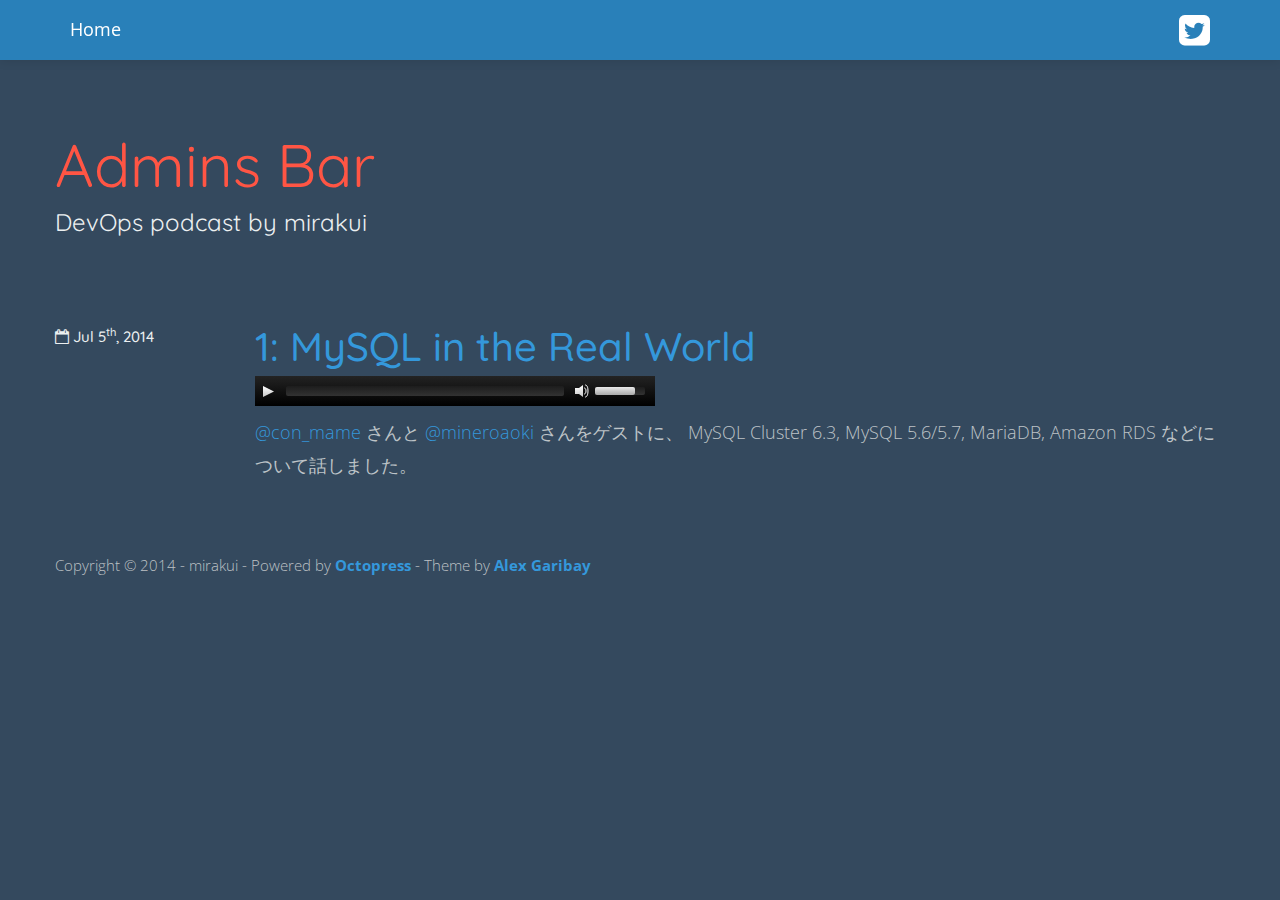
==== commit 5b350c47: "Site updated at 2014-07-06 04:51:03 UTC" ====
--- a/index.html
+++ b/index.html
@@ -33,6 +33,9 @@
   <!--Fonts from Google"s Web font directory at http://google.com/webfonts -->
 <link href="http://fonts.googleapis.com/css?family=PT+Serif:regular,italic,bold,bolditalic" rel="stylesheet" type="text/css">
 <link href="http://fonts.googleapis.com/css?family=PT+Sans:regular,italic,bold,bolditalic" rel="stylesheet" type="text/css">
+<script src="/js/mediaelement-and-player.min.js"></script>
+<script src="/js/mep-feature-googleanalytics.js"></script>
+<link href="/stylesheets/mediaelementplayer.min.css" rel="stylesheet" type="text/css">
 
   
 
@@ -48,12 +51,16 @@
   	  	<div class="nav-collapse collapse navbar-responsive-collapse" style="height:0;">
   	      <ul class="nav">
     
+        <li ><a href="/">Home</a></li>
+    
 </ul>
 
 <ul class="nav pull-right">
     
     
     
+    
+    <li><a href="http://twitter.com/mirakui" title="Twitter Profile"><i class="icon-twitter-sign social-navbar"></i></a></li>
     
     
     
@@ -71,9 +78,11 @@
         <div id="content">
           <div class="jumbotron">
   <div class="container">
-    
-      Admins Bar
-    
+    <a href="/">
+      
+        Admins Bar
+      
+    </a>
     <h3 class="tagline">
       
         DevOps podcast by mirakui
@@ -104,50 +113,6 @@
   
 
 
-<i class="icon-calendar-empty"></i> <time datetime="2014-07-05T16:57:38+09:00" pubdate data-updated="true">Jul 5<sup>th</sup>, 2014</time></h5>
-          <div class="row-fluid">
-          
-          </div>
-          
-          <div class="row-fluid">
-          
-          </div>
-          
-    </div>
-    <div class="span10 post-container">
-      <h1 class="link"><a href="/2/">2: Foo Bar</a></h1>
-      
-
-      
-      
-    </div>
-  </div>
-
-
-
-    </article>
-    
-    <hr>
-    
-  
-  
-    <article>
-      
-
-  <div class="row-fluid">
-    <div class="span2 post-meta">
-	  <h5 class="date-time">
-
-
-
-
-
-
-
-
-  
-
-
 <i class="icon-calendar-empty"></i> <time datetime="2014-07-05T16:33:17+09:00" pubdate data-updated="true">Jul 5<sup>th</sup>, 2014</time></h5>
           <div class="row-fluid">
           
@@ -160,7 +125,9 @@
     </div>
     <div class="span10 post-container">
       <h1 class="link"><a href="/1/">1: MySQL in the Real World</a></h1>
-      <p><a href="https://twitter.com/con_mame">@con_mame</a> さんと <a href="https://twitter.com/mineroaoki">@mineroaoki</a> さんをゲストに、 MySQL Cluster 6.3, MySQL 5.6/5.7, MariaDB, Amazon RDS などについて話しました。</p>
+      <p><audio id="player2" src="http://s3-ap-northeast-1.amazonaws.com/adminsbar/media/_adminsbar-01.mp3" type="audio/mp3" controls="controls"></audio></p>
+
+<p><a href="https://twitter.com/con_mame">@con_mame</a> さんと <a href="https://twitter.com/mineroaoki">@mineroaoki</a> さんをゲストに、 MySQL Cluster 6.3, MySQL 5.6/5.7, MariaDB, Amazon RDS などについて話しました。</p>
 
       
       
@@ -188,6 +155,22 @@
   Copyright &copy; 2014 - mirakui -
   <span class="credit">Powered by <a href="http://octopress.org">Octopress</a></span> - Theme by <a href="http://alexgaribay.com">Alex Garibay</a>
 </p>
+<script>
+  $('audio,video').mediaelementplayer({
+    features: ['playpause','progress','volume','googleanalytics'],
+    googleAnalyticsCategory: 'Podcast'
+  });
+  //MediaElementPlayer.prototype.buildgoogleanalytics();
+</script>
+<script>
+  (function(i,s,o,g,r,a,m){i['GoogleAnalyticsObject']=r;i[r]=i[r]||function(){
+  (i[r].q=i[r].q||[]).push(arguments)},i[r].l=1*new Date();a=s.createElement(o),
+  m=s.getElementsByTagName(o)[0];a.async=1;a.src=g;m.parentNode.insertBefore(a,m)
+  })(window,document,'script','//www.google-analytics.com/analytics.js','ga');
+
+  ga('create', 'UA-12631619-5', 'auto');
+  ga('send', 'pageview');
+</script>
 
 
         </footer>
@@ -196,6 +179,15 @@
   
 
 
+
+<div id="fb-root"></div>
+<script>(function(d, s, id) {
+  var js, fjs = d.getElementsByTagName(s)[0];
+  if (d.getElementById(id)) {return;}
+  js = d.createElement(s); js.id = id; js.async = true;
+  js.src = "//connect.facebook.net/en_US/all.js#appId=212934732101925&xfbml=1";
+  fjs.parentNode.insertBefore(js, fjs);
+}(document, 'script', 'facebook-jssdk'));</script>
 
 
 
--- a/stylesheets/screen.css
+++ b/stylesheets/screen.css
@@ -14,7 +14,7 @@
  * http://www.apache.org/licenses/LICENSE-2.0
  *
  * Designed and built with all the love in the world @twitter by @mdo and @fat.
- */.clearfix{*zoom:1}.clearfix:before,.clearfix:after{display:table;line-height:0;content:""}.clearfix:after{clear:both}.hide-text{font:0/0 a;color:transparent;text-shadow:none;background-color:transparent;border:0}.input-block-level{display:block;width:100%;min-height:30px;-webkit-box-sizing:border-box;-moz-box-sizing:border-box;box-sizing:border-box}@-ms-viewport{width:device-width}.hidden{display:none;visibility:hidden}.visible-phone{display:none !important}.visible-tablet{display:none !important}.hidden-desktop{display:none !important}.visible-desktop{display:inherit !important}@media (min-width: 768px) and (max-width: 979px){.hidden-desktop{display:inherit !important}.visible-desktop{display:none !important}.visible-tablet{display:inherit !important}.hidden-tablet{display:none !important}}@media (max-width: 767px){.hidden-desktop{display:inherit !important}.visible-desktop{display:none !important}.visible-phone{display:inherit !important}.hidden-phone{display:none !important}}.visible-print{display:none !important}@media print{.visible-print{display:inherit !important}.hidden-print{display:none !important}}@media (min-width: 1200px){.row{margin-left:-30px;*zoom:1}.row:before,.row:after{display:table;line-height:0;content:""}.row:after{clear:both}[class*="span"]{float:left;min-height:1px;margin-left:30px}.container,.navbar-static-top .container,.navbar-fixed-top .container,.navbar-fixed-bottom .container{width:1170px}.span12{width:1170px}.span11{width:1070px}.span10{width:970px}.span9{width:870px}.span8{width:770px}.span7{width:670px}.span6{width:570px}.span5{width:470px}.span4{width:370px}.span3{width:270px}.span2{width:170px}.span1{width:70px}.offset12{margin-left:1230px}.offset11{margin-left:1130px}.offset10{margin-left:1030px}.offset9{margin-left:930px}.offset8{margin-left:830px}.offset7{margin-left:730px}.offset6{margin-left:630px}.offset5{margin-left:530px}.offset4{margin-left:430px}.offset3{margin-left:330px}.offset2{margin-left:230px}.offset1{margin-left:130px}.row-fluid{width:100%;*zoom:1}.row-fluid:before,.row-fluid:after{display:table;line-height:0;content:""}.row-fluid:after{clear:both}.row-fluid [class*="span"]{display:block;float:left;width:100%;min-height:30px;margin-left:2.564102564102564%;*margin-left:2.5109110747408616%;-webkit-box-sizing:border-box;-moz-box-sizing:border-box;box-sizing:border-box}.row-fluid [class*="span"]:first-child{margin-left:0}.row-fluid .controls-row [class*="span"]+[class*="span"]{margin-left:2.564102564102564%}.row-fluid .span12{width:100%;*width:99.94680851063829%}.row-fluid .span11{width:91.45299145299145%;*width:91.39979996362975%}.row-fluid .span10{width:82.90598290598291%;*width:82.8527914166212%}.row-fluid .span9{width:74.35897435897436%;*width:74.30578286961266%}.row-fluid .span8{width:65.81196581196582%;*width:65.75877432260411%}.row-fluid .span7{width:57.26495726495726%;*width:57.21176577559556%}.row-fluid .span6{width:48.717948717948715%;*width:48.664757228587014%}.row-fluid .span5{width:40.17094017094017%;*width:40.11774868157847%}.row-fluid .span4{width:31.623931623931625%;*width:31.570740134569924%}.row-fluid .span3{width:23.076923076923077%;*width:23.023731587561375%}.row-fluid .span2{width:14.52991452991453%;*width:14.476723040552828%}.row-fluid .span1{width:5.982905982905983%;*width:5.929714493544281%}.row-fluid .offset12{margin-left:105.12820512820512%;*margin-left:105.02182214948171%}.row-fluid .offset12:first-child{margin-left:102.56410256410257%;*margin-left:102.45771958537915%}.row-fluid .offset11{margin-left:96.58119658119658%;*margin-left:96.47481360247316%}.row-fluid .offset11:first-child{margin-left:94.01709401709402%;*margin-left:93.91071103837061%}.row-fluid .offset10{margin-left:88.03418803418803%;*margin-left:87.92780505546462%}.row-fluid .offset10:first-child{margin-left:85.47008547008548%;*margin-left:85.36370249136206%}.row-fluid .offset9{margin-left:79.48717948717949%;*margin-left:79.38079650845607%}.row-fluid .offset9:first-child{margin-left:76.92307692307693%;*margin-left:76.81669394435352%}.row-fluid .offset8{margin-left:70.94017094017094%;*margin-left:70.83378796144753%}.row-fluid .offset8:first-child{margin-left:68.37606837606839%;*margin-left:68.26968539734497%}.row-fluid .offset7{margin-left:62.393162393162385%;*margin-left:62.28677941443899%}.row-fluid .offset7:first-child{margin-left:59.82905982905982%;*margin-left:59.72267685033642%}.row-fluid .offset6{margin-left:53.84615384615384%;*margin-left:53.739770867430444%}.row-fluid .offset6:first-child{margin-left:51.28205128205128%;*margin-left:51.175668303327875%}.row-fluid .offset5{margin-left:45.299145299145295%;*margin-left:45.1927623204219%}.row-fluid .offset5:first-child{margin-left:42.73504273504273%;*margin-left:42.62865975631933%}.row-fluid .offset4{margin-left:36.75213675213675%;*margin-left:36.645753773413354%}.row-fluid .offset4:first-child{margin-left:34.18803418803419%;*margin-left:34.081651209310785%}.row-fluid .offset3{margin-left:28.205128205128204%;*margin-left:28.0987452264048%}.row-fluid .offset3:first-child{margin-left:25.641025641025642%;*margin-left:25.53464266230224%}.row-fluid .offset2{margin-left:19.65811965811966%;*margin-left:19.551736679396257%}.row-fluid .offset2:first-child{margin-left:17.094017094017094%;*margin-left:16.98763411529369%}.row-fluid .offset1{margin-left:11.11111111111111%;*margin-left:11.004728132387708%}.row-fluid .offset1:first-child{margin-left:8.547008547008547%;*margin-left:8.440625568285142%}input,textarea,.uneditable-input{margin-left:0}.controls-row [class*="span"]+[class*="span"]{margin-left:30px}input.span12,textarea.span12,.uneditable-input.span12{width:1156px}input.span11,textarea.span11,.uneditable-input.span11{width:1056px}input.span10,textarea.span10,.uneditable-input.span10{width:956px}input.span9,textarea.span9,.uneditable-input.span9{width:856px}input.span8,textarea.span8,.uneditable-input.span8{width:756px}input.span7,textarea.span7,.uneditable-input.span7{width:656px}input.span6,textarea.span6,.uneditable-input.span6{width:556px}input.span5,textarea.span5,.uneditable-input.span5{width:456px}input.span4,textarea.span4,.uneditable-input.span4{width:356px}input.span3,textarea.span3,.uneditable-input.span3{width:256px}input.span2,textarea.span2,.uneditable-input.span2{width:156px}input.span1,textarea.span1,.uneditable-input.span1{width:56px}.thumbnails{margin-left:-30px}.thumbnails>li{margin-left:30px}.row-fluid .thumbnails{margin-left:0}}@media (min-width: 768px) and (max-width: 979px){.row{margin-left:-20px;*zoom:1}.row:before,.row:after{display:table;line-height:0;content:""}.row:after{clear:both}[class*="span"]{float:left;min-height:1px;margin-left:20px}.container,.navbar-static-top .container,.navbar-fixed-top .container,.navbar-fixed-bottom .container{width:724px}.span12{width:724px}.span11{width:662px}.span10{width:600px}.span9{width:538px}.span8{width:476px}.span7{width:414px}.span6{width:352px}.span5{width:290px}.span4{width:228px}.span3{width:166px}.span2{width:104px}.span1{width:42px}.offset12{margin-left:764px}.offset11{margin-left:702px}.offset10{margin-left:640px}.offset9{margin-left:578px}.offset8{margin-left:516px}.offset7{margin-left:454px}.offset6{margin-left:392px}.offset5{margin-left:330px}.offset4{margin-left:268px}.offset3{margin-left:206px}.offset2{margin-left:144px}.offset1{margin-left:82px}.row-fluid{width:100%;*zoom:1}.row-fluid:before,.row-fluid:after{display:table;line-height:0;content:""}.row-fluid:after{clear:both}.row-fluid [class*="span"]{display:block;float:left;width:100%;min-height:30px;margin-left:2.7624309392265194%;*margin-left:2.709239449864817%;-webkit-box-sizing:border-box;-moz-box-sizing:border-box;box-sizing:border-box}.row-fluid [class*="span"]:first-child{margin-left:0}.row-fluid .controls-row [class*="span"]+[class*="span"]{margin-left:2.7624309392265194%}.row-fluid .span12{width:100%;*width:99.94680851063829%}.row-fluid .span11{width:91.43646408839778%;*width:91.38327259903608%}.row-fluid .span10{width:82.87292817679558%;*width:82.81973668743387%}.row-fluid .span9{width:74.30939226519337%;*width:74.25620077583166%}.row-fluid .span8{width:65.74585635359117%;*width:65.69266486422946%}.row-fluid .span7{width:57.18232044198895%;*width:57.12912895262725%}.row-fluid .span6{width:48.61878453038674%;*width:48.56559304102504%}.row-fluid .span5{width:40.05524861878453%;*width:40.00205712942283%}.row-fluid .span4{width:31.491712707182323%;*width:31.43852121782062%}.row-fluid .span3{width:22.92817679558011%;*width:22.87498530621841%}.row-fluid .span2{width:14.3646408839779%;*width:14.311449394616199%}.row-fluid .span1{width:10.801104972375691%;*width:10.747913483013988%}.row-fluid .offset12{margin-left:105.52486187845304%;*margin-left:105.41847889972962%}.row-fluid .offset12:first-child{margin-left:102.76243093922652%;*margin-left:102.6560479605031%}.row-fluid .offset11{margin-left:96.96132596685082%;*margin-left:96.8549429881274%}.row-fluid .offset11:first-child{margin-left:94.1988950276243%;*margin-left:94.09251204890089%}.row-fluid .offset10{margin-left:88.39779005524862%;*margin-left:88.2914070765252%}.row-fluid .offset10:first-child{margin-left:85.6353591160221%;*margin-left:85.52897613729868%}.row-fluid .offset9{margin-left:79.8342541436464%;*margin-left:79.72787116492299%}.row-fluid .offset9:first-child{margin-left:77.07182320441989%;*margin-left:76.96544022569647%}.row-fluid .offset8{margin-left:71.2707182320442%;*margin-left:71.16433525332079%}.row-fluid .offset8:first-child{margin-left:68.50828729281768%;*margin-left:68.40190431409427%}.row-fluid .offset7{margin-left:62.70718232044199%;*margin-left:62.600799341718584%}.row-fluid .offset7:first-child{margin-left:59.94475138121547%;*margin-left:59.838368402492065%}.row-fluid .offset6{margin-left:54.14364640883978%;*margin-left:54.037263430116376%}.row-fluid .offset6:first-child{margin-left:51.38121546961326%;*margin-left:51.27483249088986%}.row-fluid .offset5{margin-left:45.58011049723757%;*margin-left:45.47372751851417%}.row-fluid .offset5:first-child{margin-left:42.81767955801105%;*margin-left:42.71129657928765%}.row-fluid .offset4{margin-left:37.01657458563536%;*margin-left:36.91019160691196%}.row-fluid .offset4:first-child{margin-left:34.25414364640884%;*margin-left:34.14776066768544%}.row-fluid .offset3{margin-left:28.45303867403315%;*margin-left:28.346655695309746%}.row-fluid .offset3:first-child{margin-left:25.69060773480663%;*margin-left:25.584224756083227%}.row-fluid .offset2{margin-left:19.88950276243094%;*margin-left:19.783119783707537%}.row-fluid .offset2:first-child{margin-left:17.12707182320442%;*margin-left:17.02068884448102%}.row-fluid .offset1{margin-left:11.32596685082873%;*margin-left:11.219583872105325%}.row-fluid .offset1:first-child{margin-left:8.56353591160221%;*margin-left:8.457152932878806%}input,textarea,.uneditable-input{margin-left:0}.controls-row [class*="span"]+[class*="span"]{margin-left:20px}input.span12,textarea.span12,.uneditable-input.span12{width:710px}input.span11,textarea.span11,.uneditable-input.span11{width:648px}input.span10,textarea.span10,.uneditable-input.span10{width:586px}input.span9,textarea.span9,.uneditable-input.span9{width:524px}input.span8,textarea.span8,.uneditable-input.span8{width:462px}input.span7,textarea.span7,.uneditable-input.span7{width:400px}input.span6,textarea.span6,.uneditable-input.span6{width:338px}input.span5,textarea.span5,.uneditable-input.span5{width:276px}input.span4,textarea.span4,.uneditable-input.span4{width:214px}input.span3,textarea.span3,.uneditable-input.span3{width:152px}input.span2,textarea.span2,.uneditable-input.span2{width:90px}input.span1,textarea.span1,.uneditable-input.span1{width:28px}}@media (max-width: 767px){body{padding-right:20px;padding-left:20px}.navbar-fixed-top,.navbar-fixed-bottom,.navbar-static-top{margin-right:-20px;margin-left:-20px}.container-fluid{padding:0}.dl-horizontal dt{float:none;width:auto;clear:none;text-align:left}.dl-horizontal dd{margin-left:0}.container{width:auto}.row-fluid{width:100%}.row,.thumbnails{margin-left:0}.thumbnails>li{float:none;margin-left:0}[class*="span"],.uneditable-input[class*="span"],.row-fluid [class*="span"]{display:block;float:none;width:100%;margin-left:0;-webkit-box-sizing:border-box;-moz-box-sizing:border-box;box-sizing:border-box}.span12,.row-fluid .span12{width:100%;-webkit-box-sizing:border-box;-moz-box-sizing:border-box;box-sizing:border-box}.row-fluid [class*="offset"]:first-child{margin-left:0}.input-large,.input-xlarge,.input-xxlarge,input[class*="span"],select[class*="span"],textarea[class*="span"],.uneditable-input{display:block;width:100%;min-height:30px;-webkit-box-sizing:border-box;-moz-box-sizing:border-box;box-sizing:border-box}.input-prepend input,.input-append input,.input-prepend input[class*="span"],.input-append input[class*="span"]{display:inline-block;width:auto}.controls-row [class*="span"]+[class*="span"]{margin-left:0}.modal{position:fixed;top:20px;right:20px;left:20px;width:auto;margin:0}.modal.fade{top:-100px}.modal.fade.in{top:20px}}@media (max-width: 480px){.nav-collapse{-webkit-transform:translate3d(0, 0, 0)}.page-header h1 small{display:block;line-height:20px}input[type="checkbox"],input[type="radio"]{border:1px solid #ccc}.form-horizontal .control-label{float:none;width:auto;padding-top:0;text-align:left}.form-horizontal .controls{margin-left:0}.form-horizontal .control-list{padding-top:0}.form-horizontal .form-actions{padding-right:10px;padding-left:10px}.media .pull-left,.media .pull-right{display:block;float:none;margin-bottom:10px}.media-object{margin-right:0;margin-left:0}.modal{top:10px;right:10px;left:10px}.modal-header .close{padding:10px;margin:-10px}.carousel-caption{position:static}}@media (max-width: 979px){body{padding-top:0}.navbar-fixed-top,.navbar-fixed-bottom{position:static}.navbar-fixed-top{margin-bottom:20px}.navbar-fixed-bottom{margin-top:20px}.navbar-fixed-top .navbar-inner,.navbar-fixed-bottom .navbar-inner{padding:5px}.navbar .container{width:auto;padding:0}.navbar .brand{padding-right:10px;padding-left:10px;margin:0 0 0 -5px}.nav-collapse{clear:both}.nav-collapse .nav{float:none;margin:0 0 10px}.nav-collapse .nav>li{float:none}.nav-collapse .nav>li>a{margin-bottom:2px}.nav-collapse .nav>.divider-vertical{display:none}.nav-collapse .nav .nav-header{color:#777777;text-shadow:none}.nav-collapse .nav>li>a,.nav-collapse .dropdown-menu a{padding:9px 15px;font-weight:bold;color:#777777;-webkit-border-radius:3px;-moz-border-radius:3px;border-radius:3px}.nav-collapse .btn{padding:4px 10px 4px;font-weight:normal;-webkit-border-radius:4px;-moz-border-radius:4px;border-radius:4px}.nav-collapse .dropdown-menu li+li a{margin-bottom:2px}.nav-collapse .nav>li>a:hover,.nav-collapse .nav>li>a:focus,.nav-collapse .dropdown-menu a:hover,.nav-collapse .dropdown-menu a:focus{background-color:#f2f2f2}.navbar-inverse .nav-collapse .nav>li>a:hover,.navbar-inverse .nav-collapse .nav>li>a:focus,.navbar-inverse .nav-collapse .dropdown-menu a:hover,.navbar-inverse .nav-collapse .dropdown-menu a:focus{background-color:#ecf0f1}.nav-collapse.in .btn-group{padding:0;margin-top:5px}.nav-collapse .dropdown-menu{position:static;top:auto;left:auto;display:none;float:none;max-width:none;padding:0;margin:0 15px;background-color:transparent;border:none;-webkit-border-radius:0;-moz-border-radius:0;border-radius:0;-webkit-box-shadow:none;-moz-box-shadow:none;box-shadow:none}.nav-collapse .open>.dropdown-menu{display:block}.nav-collapse .dropdown-menu:before,.nav-collapse .dropdown-menu:after{display:none}.nav-collapse .dropdown-menu .divider{display:none}.nav-collapse .nav>li>.dropdown-menu:before,.nav-collapse .nav>li>.dropdown-menu:after{display:none}.nav-collapse .navbar-form,.nav-collapse .navbar-search{float:none;padding:10px 15px;margin:10px 0;border-top:1px solid #f2f2f2;border-bottom:1px solid #f2f2f2;-webkit-box-shadow:inset 0 1px 0 rgba(255,255,255,0.1),0 1px 0 rgba(255,255,255,0.1);-moz-box-shadow:inset 0 1px 0 rgba(255,255,255,0.1),0 1px 0 rgba(255,255,255,0.1);box-shadow:inset 0 1px 0 rgba(255,255,255,0.1),0 1px 0 rgba(255,255,255,0.1)}.navbar-inverse .nav-collapse .navbar-form,.navbar-inverse .nav-collapse .navbar-search{border-top-color:#111111;border-bottom-color:#111111}.navbar .nav-collapse .nav.pull-right{float:none;margin-left:0}.nav-collapse,.nav-collapse.collapse{height:0;overflow:hidden}.navbar .btn-navbar{display:block}.navbar-static .navbar-inner{padding-right:10px;padding-left:10px}}@media (min-width: 980px){.nav-collapse.collapse{height:auto !important;overflow:visible !important}}@font-face{font-family:"Flat-UI-Icons-16";src:url("../fonts/Flat-UI-Icons-16.eot");src:url("../fonts/Flat-UI-Icons-16.eot?#iefix") format("embedded-opentype"),url("../fonts/Flat-UI-Icons-16.woff") format("woff"),url("../fonts/Flat-UI-Icons-16.ttf") format("truetype"),url("../fonts/Flat-UI-Icons-16.svg#Flat-UI-Icons-16") format("svg");font-weight:normal;font-style:normal}[data-icon]:before{font-family:"Flat-UI-Icons-16";content:attr(data-icon);speak:none;font-weight:normal;line-height:1;-webkit-font-smoothing:antialiased}.fui-volume-16:before,.fui-video-16:before,.fui-time-16:before,.fui-settings-16:before,.fui-plus-16:before,.fui-new-16:before,.fui-menu-16:before,.fui-man-16:before,.fui-mail-16:before,.fui-lock-16:before,.fui-location-16:before,.fui-heart-16:before,.fui-eye-16:before,.fui-cross-16:before,.fui-cmd-16:before,.fui-checkround-16:before,.fui-checkmark-16:before,.fui-camera-16:before,.fui-calendar-16:before,.fui-bubble-16:before{font-family:"Flat-UI-Icons-16";speak:none;font-style:normal;font-weight:normal;line-height:1;-webkit-font-smoothing:antialiased}.fui-volume-16:before{content:"\e000"}.fui-video-16:before{content:"\e001"}.fui-time-16:before{content:"\e002"}.fui-settings-16:before{content:"\e003"}.fui-plus-16:before{content:"\e004"}.fui-new-16:before{content:"\e005"}.fui-menu-16:before{content:"\e006"}.fui-man-16:before{content:"\e007"}.fui-mail-16:before{content:"\e008"}.fui-lock-16:before{content:"\e009"}.fui-location-16:before{content:"\e00a"}.fui-heart-16:before{content:"\e00b"}.fui-eye-16:before{content:"\e00c"}.fui-cross-16:before{content:"\e00d"}.fui-cmd-16:before{content:"\e00e"}.fui-checkround-16:before{content:"\e00f"}.fui-checkmark-16:before{content:"\e010"}.fui-camera-16:before{content:"\e011"}.fui-calendar-16:before{content:"\e012"}.fui-bubble-16:before{content:"\e013";color:#3498db}@font-face{font-family:"Flat-UI-Icons-24";src:url("../fonts/Flat-UI-Icons-24.eot");src:url("../fonts/Flat-UI-Icons-24.eot?#iefix") format("embedded-opentype"),url("../fonts/Flat-UI-Icons-24.woff") format("woff"),url("../fonts/Flat-UI-Icons-24.ttf") format("truetype"),url("../fonts/Flat-UI-Icons-24.svg#Flat-UI-Icons-24") format("svg");font-weight:normal;font-style:normal}[data-icon]:before{font-family:"Flat-UI-Icons-24";content:attr(data-icon);speak:none;font-weight:normal;line-height:1;-webkit-font-smoothing:antialiased}.fui-video-24:before,.fui-time-24:before,.fui-settings-24:before,.fui-plus-24:before,.fui-new-24:before,.fui-menu-24:before,.fui-man-24:before,.fui-mail-24:before,.fui-lock-24:before,.fui-location-24:before,.fui-heart-24:before,.fui-eye-24:before,.fui-cross-24:before,.fui-cmd-24:before,.fui-checkround-24:before,.fui-checkmark-24:before,.fui-calendar-24:before,.fui-bubble-24:before,.fui-volume-24:before,.fui-camera-24:before{font-family:"Flat-UI-Icons-24";speak:none;font-style:normal;font-weight:normal;line-height:1;-webkit-font-smoothing:antialiased}.fui-video-24:before{content:"\e000"}.fui-time-24:before{content:"\e001"}.fui-settings-24:before{content:"\e002"}.fui-plus-24:before{content:"\e003"}.fui-new-24:before{content:"\e005"}.fui-menu-24:before{content:"\e006"}.fui-man-24:before{content:"\e007"}.fui-mail-24:before{content:"\e008"}.fui-lock-24:before{content:"\e009"}.fui-location-24:before{content:"\e00a"}.fui-heart-24:before{content:"\e00b"}.fui-eye-24:before{content:"\e00c"}.fui-cross-24:before{content:"\e00d"}.fui-cmd-24:before{content:"\e00e"}.fui-checkround-24:before{content:"\e00f"}.fui-checkmark-24:before{content:"\e010"}.fui-calendar-24:before{content:"\e011"}.fui-bubble-24:before{content:"\e012"}.fui-volume-24:before{content:"\e013"}.fui-camera-24:before{content:"\e004"}body{color:#bdc3c7;background:#34495e;font:18px/1.831 "Open Sans", sans-serif}p{font-weight:300}a{color:#3498db;text-decoration:none;-webkit-transition:0.25s;-moz-transition:0.25s;-o-transition:0.25s;transition:0.25s;-webkit-backface-visibility:hidden}a:hover{color:#1abc9c;text-decoration:none}h1{color:#f54;font-size:32px;font-weight:900;font-family:"Quicksand"}.date-time{font-size:15px;color:#ecf0f1;font-weight:500}.link{font-weight:500;font-size:40px}h2{color:#f54;font-size:26px;font-weight:500;font-family:"Quicksand";margin-bottom:2px}h3{color:#ecf0f1;font-size:24px;font-weight:500;font-family:"Quicksand";margin-bottom:4px;margin-top:2px}.tagline{font-weight:400}h4{color:#ecf0f1;font-size:18px;font-weight:500;font-family:"Quicksand";line-height:18px;margin-top:4px}h5{color:#ecf0f1;font-size:16px;font-weight:500;font-family:"Quicksand";text-transform:none}.date{margin-top:26px}h6{color:#ecf0f1;font-size:13px;font-weight:500;font-family:"Quicksand";text-transform:none}.btn{border:none;background:#34495e;color:white;font-size:16.5px;text-decoration:none;text-shadow:none;-webkit-box-shadow:none;-moz-box-shadow:none;box-shadow:none;-webkit-transition:0.25s;-moz-transition:0.25s;-o-transition:0.25s;transition:0.25s;-webkit-backface-visibility:hidden}.btn:hover,.btn:focus{background-color:#4e6d8d;color:white;-webkit-transition:0.25s;-moz-transition:0.25s;-o-transition:0.25s;transition:0.25s;-webkit-backface-visibility:hidden}.btn:active,.btn.active{background-color:#2c3e50;color:rgba(255,255,255,0.75);-webkit-box-shadow:none;-moz-box-shadow:none;box-shadow:none}.btn.disabled,.btn[disabled]{background-color:#95a5a6;color:white}.btn.btn-large{padding-bottom:12px;padding-top:13px}.btn.btn-primary{background-color:#1abc9c}.btn.btn-primary:hover,.btn.btn-primary:focus{background-color:#2fe2bf}.btn.btn-primary:active,.btn.btn-primary.active{background-color:#16a085}.btn.btn-info{background-color:#3498db}.btn.btn-info:hover,.btn.btn-info:focus{background-color:#5dade2}.btn.btn-info:active,.btn.btn-info.active{background-color:#2383c4}.btn.btn-danger{background-color:#e74c3c}.btn.btn-danger:hover,.btn.btn-danger:focus{background-color:#ec7063}.btn.btn-danger:active,.btn.btn-danger.active{background-color:#dc2d1b}.btn.btn-success{background-color:#2ecc71}.btn.btn-success:hover,.btn.btn-success:focus{background-color:#55d98d}.btn.btn-success:active,.btn.btn-success.active{background-color:#27ad60}.btn.btn-warning{background-color:#f1c40f}.btn.btn-warning:hover,.btn.btn-warning:focus{background-color:#f4d03f}.btn.btn-warning:active,.btn.btn-warning.active{background-color:#cea70c}.btn-toolbar .btn{font-size:18px;padding:10px 14px 9px}.btn-toolbar .btn:first-child{-webkit-border-radius:6px 0 0 6px;-moz-border-radius:6px 0 0 6px;border-radius:6px 0 0 6px}.btn-toolbar .btn:last-child{-webkit-border-radius:0 6px 6px 0;-moz-border-radius:0 6px 6px 0;border-radius:0 6px 6px 0}.btn-toolbar .btn.active{color:white}.demo-headline{padding:73px 0 110px;text-align:center}.demo-logo{font-size:90px;font-weight:900;letter-spacing:-2px;line-height:100px}.demo-logo .logo{background:url("../images/demo/logo-mask.png") center 0 no-repeat;background-size:256px 186px;height:186px;margin:0 auto 26px;overflow:hidden;text-indent:-9999em;width:256px}.demo-logo small{color:rgba(52,73,94,0.3);display:block;font-size:22px;font-weight:700;letter-spacing:-1px;padding-top:5px}.demo-row{margin-bottom:20px}.demo-panel-title{margin-bottom:20px;padding-top:20px}.demo-panel-title small{color:#bfc1c3;font-size:inherit;font-weight:400}.demo-navigation{margin-bottom:-4px;margin-top:-10px}.demo-pager{margin-top:-10px}.demo-tooltips{height:126px}.demo-tooltips .tooltip{left:-8px !important;position:relative !important;top:-8px !important}.demo-headings{margin-bottom:12px}.demo-tiles{margin-bottom:46px}.demo-icons{margin-bottom:115px}.demo-icons-24{font-size:24px;margin-bottom:38px;position:relative}.demo-icons-24 span{margin:0 0 0 18px}.demo-icons-24 span:first-child{margin-left:0}.demo-icons-16{font-size:16px;margin:0 0 38px 5px;position:relative}.demo-icons-16 span{margin:0 0 0 28px}.demo-icons-16 span:first-child{margin-left:0}.demo-icons-tooltip{bottom:0;color:#b9c8d8;font-size:12px;left:100%;margin-left:0 !important;position:absolute;width:80px}.demo-illustrations{margin-bottom:45px}.demo-illustrations img{height:100px;margin-left:35px;width:100px;vertical-align:bottom}.demo-illustrations img:first-child{margin-left:0}.demo-illustrations img.big-illustration{height:111px;width:112px}.demo-illustrations img.big-retina-illustration{height:104px;margin-right:-24px;width:117px}.demo-illustrations img.big-illustration-pusher{margin-right:12px}.demo-samples{margin-bottom:46px}.demo-video{border-radius:6px;padding-top:95px}.demo-download-section{float:none;margin:0 auto;padding:60px 0 90px 20px;text-align:center}.demo-download-section [class*='fui-']{margin:3px 0 -3px}.demo-download{background-color:#e8edf2;border-radius:50%;height:120px;margin:0 auto 32px;padding:40px 28px 30px 32px;text-align:center;width:130px}.demo-download img{height:104px;width:82px}.demo-download-text{font-size:15px;padding:20px 0;text-align:center}.demo-text-box a:hover{color:#1abc9c}.demo-browser{background:#2c3e50 url("../images/demo/browser.png") 0 0 no-repeat;background-size:659px 42px;border-radius:0 0 6px 6px;color:white;margin:0 41px 140px 0;padding-top:42px}.demo-browser-side{float:left;padding:22px 20px;width:111px}.demo-browser-side>h5{margin-bottom:3px;text-transform:none}.demo-browser-side>h6{font-size:11px;font-weight:300;line-height:18px;margin-top:3px;text-transform:none}.demo-browser-author{background:url("../images/demo/browser-author.jpg") center center no-repeat;border:3px solid white;display:block;height:84px;margin:0 auto;width:84px;-webkit-border-radius:50%;-moz-border-radius:50%;border-radius:50%}.demo-browser-action{padding:30px 0 12px}.demo-browser-action>.btn{padding:9px 0 10px 11px;text-align:left;-webkit-border-radius:3px;-moz-border-radius:3px;border-radius:3px}.demo-browser-action>.btn:before{color:white;content:"\e004";font-size:16px;font-family:"Flat-UI-Icons-16";font-weight:300;margin-right:12px;position:relative;top:1px;-webkit-font-smoothing:antialiased}.demo-browser-content{background-color:#34495e;border-radius:0 0 6px;overflow:hidden;padding:21px 0 0 20px}.demo-browser-content>img{border:6px solid white;float:left;margin:0 15px 20px 0;width:134px}@media only screen and (-webkit-min-device-pixel-ratio: 2), only screen and (-webkit-min-device-pixel-ratio: 1.5), only screen and (-moz-min-device-pixel-ratio: 2), only screen and (-o-min-device-pixel-ratio: 3 / 2), only screen and (-o-min-device-pixel-ratio: 2 / 1), only screen and (min--moz-device-pixel-ratio: 1.5), only screen and (min-device-pixel-ratio: 1.5), only screen and (min-device-pixel-ratio: 2){.logo{background-image:url("../images/demo/logo-mask-2x.png")}.demo-browser{background-image:url("../images/demo/browser-2x.png")}}.navbar{font-size:18px}.navbar .brand{color:#1abc9c;font-size:inherit;font-weight:700;padding-bottom:16px;padding-top:15px}.navbar .nav>li:hover>ul{top:100%}.navbar .nav>li>ul{padding-top:13px;top:80%;background-color:white\9}.navbar .nav>li>ul:before{content:"";border-style:solid;border-width:0 9px 9px 9px;border-color:transparent transparent #34495e transparent;height:0px;position:absolute;left:15px;top:5px;width:0px;-webkit-transform:rotate(360deg)}.navbar .nav>li>ul li:hover ul{opacity:1;-webkit-transform:scale(1, 1);visibility:visible;display:block\9}.navbar .nav>li>ul li ul{left:100%}.navbar .nav>li>a{padding:15px 15px 17px;margin-top:4px;border-radius:5px;-moz-border-radius:5px}.navbar .nav>li>a:hover{color:#1abc9c}.navbar .nav li{position:relative}.navbar .nav li:hover>ul{opacity:1;z-index:100;-webkit-transform:scale(1, 1);visibility:visible;display:block\9}.navbar .nav ul{border-radius:4px;left:15px;list-style-type:none;margin-left:0;opacity:0;position:absolute;top:0;width:234px;z-index:-100;-webkit-transform:scale(1, 0.99);-webkit-transform-origin:0 0;visibility:hidden;display:none\9;-webkit-transition:0.3s ease-out;-moz-transition:0.3s ease-out;-o-transition:0.3s ease-out;transition:0.3s ease-out;-webkit-backface-visibility:hidden}.navbar .nav ul ul{left:95%;padding-left:5px}.navbar .nav ul li{background-color:#34495e;padding:0 3px 3px}.navbar .nav ul li:first-child{border-radius:4px 4px 0 0;padding-top:3px}.navbar .nav ul li:last-child{border-radius:0 0 4px 4px}.navbar .nav ul li.active>a,.navbar .nav ul li.active>a:hover{background-color:#1abc9c;color:white}.navbar .nav ul a{border-radius:2px;color:white;display:block;font-size:14px;padding:6px 9px;text-decoration:none}.navbar .nav ul a:hover{background-color:#1abc9c}.navbar-inner{border:none;padding-left:4px;padding-right:4px;-webkit-border-radius:6px;-moz-border-radius:6px;border-radius:6px;filter:progid:DXImageTransform.Microsoft.gradient(enabled = false)}.navbar-inverse .navbar-inner{background:#2980b9;filter:progid:DXImageTransform.Microsoft.gradient(enabled = false)}.navbar-inverse .nav>li>a{color:#fff;font-weight:300}.navbar-inverse .nav .active>a,.navbar-inverse .nav .active>a:hover,.navbar-inverse .nav .active>a:focus{background-color:transparent;color:#1abc9c;-webkit-box-shadow:none;-moz-box-shadow:none;box-shadow:none}.navbar-inverse .nav .active>a:hover{background-color:#ecf0f1}.navbar-unread{background-color:#e74c3c;border-radius:30px;color:white;display:none;font-size:12px;font-weight:500;line-height:18px;min-width:8px;padding:0 5px;position:absolute;right:-7px;text-align:center;text-shadow:none;top:8px;z-index:10}.active .navbar-unread{display:block}.dk_container{cursor:pointer;font-size:14px;margin-bottom:10px;outline:none}.dk_toggle{background-color:#1abc9c;color:white;border-radius:6px;overflow:hidden;padding:11px 45px 11px 13px;text-decoration:none;white-space:nowrap;-webkit-transition:0.25s;-moz-transition:0.25s;-o-transition:0.25s;transition:0.25s;-webkit-backface-visibility:hidden}.dk_toggle:hover,.dk_toggle:focus,.dk_focus .dk_toggle{background-color:#2fe2bf;color:white;outline:none}.dk_toggle:active{background-color:#16a085;outline:none}.dk_toggle:active .select-icon{border-left-color:transparent}.select-icon{background:#1abc9c url("../images/select/toggle.png") no-repeat right center;border-left:2px solid rgba(52,73,94,0.15);border-radius:0 6px 6px 0;height:100%;position:absolute;right:0;top:0;width:42px;-webkit-transition:0.25s;-moz-transition:0.25s;-o-transition:0.25s;transition:0.25s;-webkit-backface-visibility:hidden}.dk_open{z-index:10}.dk_open .dk_toggle{background-color:#1abc9c}.dk_open .dk_toggle .select-icon{background-color:#16a085;border-left-color:transparent}.dk_options{padding-top:14px}.dk_options:before{content:"";border-style:solid;border-width:0 9px 9px 9px;border-color:transparent transparent #34495e transparent;height:0px;position:absolute;left:15px;top:5px;width:0px;-webkit-transform:rotate(360deg)}.dk_options:before{left:auto;right:12px}.dk_options li{padding-bottom:3px}.dk_options a{border-radius:3px;color:white;display:block;padding:5px 9px;text-decoration:none}.dk_options a:hover{background-color:#1abc9c}.dk_option_current a{background-color:#1abc9c}.dk_options_inner{background-color:#34495e;border-radius:5px;margin:0;max-height:244px;padding:3px 3px 0}.dk_touch .dk_options{max-height:250px}.dk_container{display:none;position:relative;vertical-align:middle}.dk_container.dk_shown{display:inline-block;zoom:1;*display:inline}.dk_container[class*="span"]{float:none;margin-left:0}.dk_toggle{display:block;position:relative}.dk_open{position:relative}.dk_open .dk_options{margin-top:-1px;opacity:1;z-index:10;display:block\9}.dk_open .dk_label{color:inherit}.dk_options{margin-top:-21px;position:absolute;left:0;opacity:0;width:220px;z-index:-100;display:none\9;-webkit-transition:0.3s ease-out;-moz-transition:0.3s ease-out;-o-transition:0.3s ease-out;transition:0.3s ease-out;-webkit-backface-visibility:hidden}.select-right .dk_options{left:auto;right:0}.dk_options a{display:block}.dk_options_inner{overflow:auto;outline:none;position:relative}.dk_touch .dk_options{overflow:hidden}.dk_touch .dk_options_inner{max-height:none;overflow:visible}.dk_fouc select{position:relative;top:-99999em;visibility:hidden}textarea,input[type="text"],input[type="password"],input[type="datetime"],input[type="datetime-local"],input[type="date"],input[type="month"],input[type="time"],input[type="week"],input[type="number"],input[type="email"],input[type="url"],input[type="search"],input[type="tel"],input[type="color"],.uneditable-input{border:2px solid #dce4ec;color:#34495e;font-family:"Lato", sans-serif;font-size:14px;padding:8px 0 9px 10px;text-indent:1px;-webkit-border-radius:6px;-moz-border-radius:6px;border-radius:6px;-webkit-box-shadow:none;-moz-box-shadow:none;box-shadow:none}textarea:-moz-placeholder,input[type="text"]:-moz-placeholder,input[type="password"]:-moz-placeholder,input[type="datetime"]:-moz-placeholder,input[type="datetime-local"]:-moz-placeholder,input[type="date"]:-moz-placeholder,input[type="month"]:-moz-placeholder,input[type="time"]:-moz-placeholder,input[type="week"]:-moz-placeholder,input[type="number"]:-moz-placeholder,input[type="email"]:-moz-placeholder,input[type="url"]:-moz-placeholder,input[type="search"]:-moz-placeholder,input[type="tel"]:-moz-placeholder,input[type="color"]:-moz-placeholder,.uneditable-input:-moz-placeholder{color:#acb6c0}textarea::-webkit-input-placeholder,input[type="text"]::-webkit-input-placeholder,input[type="password"]::-webkit-input-placeholder,input[type="datetime"]::-webkit-input-placeholder,input[type="datetime-local"]::-webkit-input-placeholder,input[type="date"]::-webkit-input-placeholder,input[type="month"]::-webkit-input-placeholder,input[type="time"]::-webkit-input-placeholder,input[type="week"]::-webkit-input-placeholder,input[type="number"]::-webkit-input-placeholder,input[type="email"]::-webkit-input-placeholder,input[type="url"]::-webkit-input-placeholder,input[type="search"]::-webkit-input-placeholder,input[type="tel"]::-webkit-input-placeholder,input[type="color"]::-webkit-input-placeholder,.uneditable-input::-webkit-input-placeholder{color:#acb6c0}textarea.placeholder,input[type="text"].placeholder,input[type="password"].placeholder,input[type="datetime"].placeholder,input[type="datetime-local"].placeholder,input[type="date"].placeholder,input[type="month"].placeholder,input[type="time"].placeholder,input[type="week"].placeholder,input[type="number"].placeholder,input[type="email"].placeholder,input[type="url"].placeholder,input[type="search"].placeholder,input[type="tel"].placeholder,input[type="color"].placeholder,.uneditable-input.placeholder{color:#acb6c0}textarea:focus,input[type="text"]:focus,input[type="password"]:focus,input[type="datetime"]:focus,input[type="datetime-local"]:focus,input[type="date"]:focus,input[type="month"]:focus,input[type="time"]:focus,input[type="week"]:focus,input[type="number"]:focus,input[type="email"]:focus,input[type="url"]:focus,input[type="search"]:focus,input[type="tel"]:focus,input[type="color"]:focus,.uneditable-input:focus{border-color:#1abc9c;-webkit-box-shadow:none;-moz-box-shadow:none;box-shadow:none}.control-group.error textarea,.control-group.error input[type="text"],.control-group.error input[type="password"],.control-group.error input[type="datetime"],.control-group.error input[type="datetime-local"],.control-group.error input[type="date"],.control-group.error input[type="month"],.control-group.error input[type="time"],.control-group.error input[type="week"],.control-group.error input[type="number"],.control-group.error input[type="email"],.control-group.error input[type="url"],.control-group.error input[type="search"],.control-group.error input[type="tel"],.control-group.error input[type="color"],.control-group.error .uneditable-input{border-color:#e74c3c;color:#e74c3c;-webkit-box-shadow:none;-moz-box-shadow:none;box-shadow:none}.control-group.error textarea:focus,.control-group.error input[type="text"]:focus,.control-group.error input[type="password"]:focus,.control-group.error input[type="datetime"]:focus,.control-group.error input[type="datetime-local"]:focus,.control-group.error input[type="date"]:focus,.control-group.error input[type="month"]:focus,.control-group.error input[type="time"]:focus,.control-group.error input[type="week"]:focus,.control-group.error input[type="number"]:focus,.control-group.error input[type="email"]:focus,.control-group.error input[type="url"]:focus,.control-group.error input[type="search"]:focus,.control-group.error input[type="tel"]:focus,.control-group.error input[type="color"]:focus,.control-group.error .uneditable-input:focus{-webkit-box-shadow:none;-moz-box-shadow:none;box-shadow:none}.control-group.success textarea,.control-group.success input[type="text"],.control-group.success input[type="password"],.control-group.success input[type="datetime"],.control-group.success input[type="datetime-local"],.control-group.success input[type="date"],.control-group.success input[type="month"],.control-group.success input[type="time"],.control-group.success input[type="week"],.control-group.success input[type="number"],.control-group.success input[type="email"],.control-group.success input[type="url"],.control-group.success input[type="search"],.control-group.success input[type="tel"],.control-group.success input[type="color"],.control-group.success .uneditable-input{border-color:#2ecc71;color:#2ecc71;-webkit-box-shadow:none;-moz-box-shadow:none;box-shadow:none}.control-group.success textarea:focus,.control-group.success input[type="text"]:focus,.control-group.success input[type="password"]:focus,.control-group.success input[type="datetime"]:focus,.control-group.success input[type="datetime-local"]:focus,.control-group.success input[type="date"]:focus,.control-group.success input[type="month"]:focus,.control-group.success input[type="time"]:focus,.control-group.success input[type="week"]:focus,.control-group.success input[type="number"]:focus,.control-group.success input[type="email"]:focus,.control-group.success input[type="url"]:focus,.control-group.success input[type="search"]:focus,.control-group.success input[type="tel"]:focus,.control-group.success input[type="color"]:focus,.control-group.success .uneditable-input:focus{-webkit-box-shadow:none;-moz-box-shadow:none;box-shadow:none}.control-group.warning textarea,.control-group.warning input[type="text"],.control-group.warning input[type="password"],.control-group.warning input[type="datetime"],.control-group.warning input[type="datetime-local"],.control-group.warning input[type="date"],.control-group.warning input[type="month"],.control-group.warning input[type="time"],.control-group.warning input[type="week"],.control-group.warning input[type="number"],.control-group.warning input[type="email"],.control-group.warning input[type="url"],.control-group.warning input[type="search"],.control-group.warning input[type="tel"],.control-group.warning input[type="color"],.control-group.warning .uneditable-input{border-color:#f1c40f;color:#f1c40f;-webkit-box-shadow:none;-moz-box-shadow:none;box-shadow:none}.control-group.warning textarea:focus,.control-group.warning input[type="text"]:focus,.control-group.warning input[type="password"]:focus,.control-group.warning input[type="datetime"]:focus,.control-group.warning input[type="datetime-local"]:focus,.control-group.warning input[type="date"]:focus,.control-group.warning input[type="month"]:focus,.control-group.warning input[type="time"]:focus,.control-group.warning input[type="week"]:focus,.control-group.warning input[type="number"]:focus,.control-group.warning input[type="email"]:focus,.control-group.warning input[type="url"]:focus,.control-group.warning input[type="search"]:focus,.control-group.warning input[type="tel"]:focus,.control-group.warning input[type="color"]:focus,.control-group.warning .uneditable-input:focus{-webkit-box-shadow:none;-moz-box-shadow:none;box-shadow:none}.control-group.info textarea,.control-group.info input[type="text"],.control-group.info input[type="password"],.control-group.info input[type="datetime"],.control-group.info input[type="datetime-local"],.control-group.info input[type="date"],.control-group.info input[type="month"],.control-group.info input[type="time"],.control-group.info input[type="week"],.control-group.info input[type="number"],.control-group.info input[type="email"],.control-group.info input[type="url"],.control-group.info input[type="search"],.control-group.info input[type="tel"],.control-group.info input[type="color"],.control-group.info .uneditable-input{border-color:#3498db;color:#3498db;-webkit-box-shadow:none;-moz-box-shadow:none;box-shadow:none}.control-group.info textarea:focus,.control-group.info input[type="text"]:focus,.control-group.info input[type="password"]:focus,.control-group.info input[type="datetime"]:focus,.control-group.info input[type="datetime-local"]:focus,.control-group.info input[type="date"]:focus,.control-group.info input[type="month"]:focus,.control-group.info input[type="time"]:focus,.control-group.info input[type="week"]:focus,.control-group.info input[type="number"]:focus,.control-group.info input[type="email"]:focus,.control-group.info input[type="url"]:focus,.control-group.info input[type="search"]:focus,.control-group.info input[type="tel"]:focus,.control-group.info input[type="color"]:focus,.control-group.info .uneditable-input:focus{-webkit-box-shadow:none;-moz-box-shadow:none;box-shadow:none}input[disabled],input[readonly],textarea[disabled],textarea[readonly]{background-color:#eaeded;border-color:transparent;color:#cad2d3;cursor:default}input,textarea,.uneditable-input{width:192px}.checkbox,.radio{margin-bottom:12px;padding-left:32px;position:relative;-webkit-transition:0.25s;-moz-transition:0.25s;-o-transition:0.25s;transition:0.25s;-webkit-backface-visibility:hidden}.checkbox:hover,.radio:hover{color:#1abc9c}.checkbox input,.radio input{outline:none !important;opacity:0;filter:alpha(opacity=0);zoom:1}.checkbox.checked .icon,.radio.checked .icon{background-position:-60px -30px;opacity:1;display:block\9}.checkbox.checked .icon-to-fade,.radio.checked .icon-to-fade{opacity:0;display:none\9}.checkbox.disabled,.radio.disabled{color:#d7dddd;cursor:default}.checkbox.disabled .icon,.radio.disabled .icon{opacity:0;display:none\9}.checkbox.disabled .icon-to-fade,.radio.disabled .icon-to-fade{background-position:-30px -60px;opacity:1;display:block\9}.checkbox.disabled.checked .icon,.radio.disabled.checked .icon{background-position:0 -90px;opacity:1;display:block\9}.checkbox.disabled.checked .icon-to-fade,.radio.disabled.checked .icon-to-fade{opacity:0;display:none\9}.checkbox .icon,.checkbox .icon-to-fade,.radio .icon,.radio .icon-to-fade{background:url("../images/checkbox.png") -90px 0 no-repeat;display:block;height:20px;left:0;opacity:1;position:absolute;top:-1px;width:20px;-webkit-transition:opacity 0.1s linear;-moz-transition:opacity 0.1s linear;-o-transition:opacity 0.1s linear;transition:opacity 0.1s linear;-webkit-backface-visibility:hidden}.checkbox .icon,.radio .icon{opacity:0;top:0;z-index:2;display:none\9}.radio .icon,.radio .icon-to-fade{background-image:url("../images/radio.png")}@media only screen and (-webkit-min-device-pixel-ratio: 2), only screen and (-webkit-min-device-pixel-ratio: 1.5), only screen and (-moz-min-device-pixel-ratio: 2), only screen and (-o-min-device-pixel-ratio: 3 / 2), only screen and (-o-min-device-pixel-ratio: 2 / 1), only screen and (min--moz-device-pixel-ratio: 1.5), only screen and (min-device-pixel-ratio: 1.5), only screen and (min-device-pixel-ratio: 2){.checkbox .icon{background-image:url("../images/checkbox-2x.png");background-size:110px 110px}.radio .icon{background-image:url("../images/radio-2x.png");background-size:110px 110px}}.toggle{background-color:#34495e;border-radius:60px;color:white;height:29px;margin:0 12px 12px 0;overflow:hidden;*zoom:1;display:inline-block;zoom:1;*display:inline;-webkit-transition:0.25s;-moz-transition:0.25s;-o-transition:0.25s;transition:0.25s;-webkit-backface-visibility:hidden}.toggle:before,.toggle:after{display:table;content:""}.toggle:after{clear:both}.toggle.toggle-off{background-color:#cbd2d8}.toggle.toggle-off .toggle-radio{background-image:url("../images/toggle/icon-off.png");background-position:0 0;color:white;left:0;margin-left:0.5px;margin-right:-13px;z-index:1}.toggle.toggle-off .toggle-radio:first-child{left:-120%}.toggle .toggle-radio{background:url("../images/toggle/icon-on.png") right top no-repeat;color:#1abc9c;display:block;font-weight:700;height:21px;left:120%;margin-left:-13px;padding:5px 32px 3px;position:relative;text-align:center;z-index:2;-webkit-transition:0.25s;-moz-transition:0.25s;-o-transition:0.25s;transition:0.25s;-webkit-backface-visibility:hidden}.toggle .toggle-radio:first-child{margin-bottom:-29px;left:0}.toggle input{display:none;position:absolute;outline:none !important;display:block\9;opacity:0.01;filter:alpha(opacity=1);zoom:1}.toggle.toggle-icon{border-radius:6px 7px 7px 6px}.toggle.toggle-icon.toggle-off{border-radius:7px 6px 6px 7px}.toggle.toggle-icon.toggle-off .toggle-radio{background-image:url("../images/toggle/block-off.png");background-position:0 0}.toggle.toggle-icon .toggle-radio{background-image:url("../images/toggle/block-on.png");background-position:62px 0;border-radius:6px;min-width:27px;text-align:right}.toggle.toggle-icon .toggle-radio:first-child{text-align:left}@media only screen and (-webkit-min-device-pixel-ratio: 2), only screen and (-webkit-min-device-pixel-ratio: 1.5), only screen and (-moz-min-device-pixel-ratio: 2), only screen and (-o-min-device-pixel-ratio: 3 / 2), only screen and (-o-min-device-pixel-ratio: 2 / 1), only screen and (min--moz-device-pixel-ratio: 1.5), only screen and (min-device-pixel-ratio: 1.5), only screen and (min-device-pixel-ratio: 2){.toggle.toggle-off .toggle-radio{background-image:url("../images/toggle/icon-off-2x.png");background-size:30px 29px}.toggle .toggle-radio{background-image:url("../images/toggle/icon-on-2x.png");background-size:30px 29px}}.tagsinput{height:100px;padding:6px 1px 1px 6px;overflow-y:auto;text-align:left}.tagsinput .tag{border-radius:5px;background:#1abc9c;color:white;cursor:pointer;margin-right:5px;margin-bottom:5px;overflow:hidden;padding:6px 13px 6px 19px;position:relative;vertical-align:middle;display:inline-block;zoom:1;*display:inline;-webkit-transition:0.14s linear;-moz-transition:0.14s linear;-o-transition:0.14s linear;transition:0.14s linear;-webkit-backface-visibility:hidden}.tagsinput .tag:hover{background-color:#16a085;padding-left:12px;padding-right:20px}.tagsinput .tag:hover .tagsinput-remove-link{color:white;opacity:1;display:block\9}.tagsinput input{background:transparent;border:none;color:#34495e;font-family:"Lato", sans-serif;font-size:14px;margin:0px;padding:0 0 0 5px;outline:0;margin-right:5px;margin-bottom:5px;width:12px}.tagsinput-remove-link{bottom:0;color:white;cursor:pointer;font-size:12px;opacity:0;padding:9px 7px 3px 0;position:absolute;right:0;text-align:right;text-decoration:none;top:0;width:100%;z-index:2;display:none\9}.tagsinput-remove-link:before{color:white}.tagsinput-add-container{vertical-align:middle;display:inline-block;zoom:1;*display:inline}.tagsinput-add{background-color:#bbc3cb;border-radius:3px;color:white;cursor:pointer;margin-bottom:5px;padding:6px 9px;display:inline-block;zoom:1;*display:inline;-webkit-transition:0.25s;-moz-transition:0.25s;-o-transition:0.25s;transition:0.25s;-webkit-backface-visibility:hidden}.tagsinput-add:hover{background-color:#1abc9c}.tags_clear{clear:both;width:100%;height:0px}.not_valid{background:#fbd8db !important;color:#90111a !important}.progress,.ui-slider{background:#e8edf2;border-radius:32px;height:12px;-webkit-box-shadow:none;-moz-box-shadow:none;box-shadow:none;filter:progid:DXImageTransform.Microsoft.gradient(enabled = false)}.progress .bar,.ui-slider .bar{background:#1abc9c;-webkit-box-shadow:none !important;-moz-box-shadow:none !important;box-shadow:none !important;filter:progid:DXImageTransform.Microsoft.gradient(enabled = false)}.progress .bar-success,.ui-slider .bar-success{background-color:#2ecc71;filter:progid:DXImageTransform.Microsoft.gradient(enabled = false)}.progress .bar-warning,.ui-slider .bar-warning{background-color:#f1c40f;filter:progid:DXImageTransform.Microsoft.gradient(enabled = false)}.progress .bar-danger,.ui-slider .bar-danger{background-color:#e74c3c;filter:progid:DXImageTransform.Microsoft.gradient(enabled = false)}.progress .bar-info,.ui-slider .bar-info{background-color:#3498db;filter:progid:DXImageTransform.Microsoft.gradient(enabled = false)}.ui-slider{margin-bottom:20px;position:relative}.ui-slider-handle{background-color:#16a085;border-radius:50%;cursor:pointer;height:18px;margin-left:-9px;position:absolute;top:-3px;width:18px;z-index:2;-webkit-transition:background 0.25s;-moz-transition:background 0.25s;-o-transition:background 0.25s;transition:background 0.25s;-webkit-backface-visibility:hidden}.ui-slider-handle[style*='100']{margin-left:-15px}.ui-slider-handle:hover,.ui-slider-handle:focus{background-color:#2fe2bf;outline:none}.ui-slider-handle:active{background-color:#16a085}.ui-slider-range{background-color:#1abc9c;border-radius:30px 0 0 30px;display:block;height:100%;position:absolute;z-index:1}.ui-slider-segment{background-color:#d6dbe0;border-radius:50%;float:left;height:6px;margin:3px -6px 0 25%;width:6px}.pager{background-color:#34495e;border-radius:6px;color:white;font-size:16px;font-weight:700;display:inline-block;zoom:1;*display:inline}.pager li:first-child>a,.pager li:first-child>span{border-left:none;padding-left:20px;-webkit-border-radius:6px 0 0 6px;-moz-border-radius:6px 0 0 6px;border-radius:6px 0 0 6px}.pager li:first-child>a img,.pager li:first-child>span img{margin-left:0;margin-right:13px;margin-left:0 \9;margin-right:9px \9}.pager li.pager-center{padding:9px 18px 10px;padding-left:0;padding-right:0;display:inline-block;zoom:1;*display:inline}.pager li.previous img,.pager li.next img{height:14px;margin:-1px 0 0 13px;margin-left:9px \9;vertical-align:middle}.pager li>a,.pager li>span{background:none;border:none;border-left:2px solid #2c3e50;color:white;padding:9px 18px 10px;padding-left:7px;text-decoration:none;white-space:nowrap;-webkit-border-radius:0 6px 6px 0;-moz-border-radius:0 6px 6px 0;border-radius:0 6px 6px 0}.pager li>a:hover,.pager li>a:focus,.pager li>span:hover,.pager li>span:focus{background-color:#4e6d8d}.pager li>a:active,.pager li>span:active{background-color:#2c3e50}.pagination ul{background:#d7dce0;-webkit-border-radius:6px;-moz-border-radius:6px;border-radius:6px;-webkit-box-shadow:none;-moz-box-shadow:none;box-shadow:none}.pagination ul>li:first-child{-webkit-border-radius:6px 0 0 6px;-moz-border-radius:6px 0 0 6px;border-radius:6px 0 0 6px}.pagination ul>li:last-child{-webkit-border-radius:0 6px 6px 0;-moz-border-radius:0 6px 6px 0;border-radius:0 6px 6px 0}.pagination ul>li.previous>a,.pagination ul>li.previous>span,.pagination ul>li.next>a,.pagination ul>li.next>span{background:transparent;border:none;border-right:2px solid white !important;margin:0 9px 0 0;padding:11px 17px 12px 17px;-webkit-border-radius:6px 0 0 6px;-moz-border-radius:6px 0 0 6px;border-radius:6px 0 0 6px;-webkit-box-shadow:none !important;-moz-box-shadow:none !important;box-shadow:none !important}.pagination ul>li.next>a,.pagination ul>li.next>span{border-left:2px solid white !important;margin-left:9px;margin-right:0;-webkit-border-radius:0 6px 6px 0;-moz-border-radius:0 6px 6px 0;border-radius:0 6px 6px 0}.pagination ul>li.active>a,.pagination ul>li.active>span{background-color:white;border-color:white;border-width:2px;color:#d7dce0;margin:10px 5px 9px}.pagination ul>li.active>a:hover,.pagination ul>li.active>a:focus,.pagination ul>li.active>span:hover,.pagination ul>li.active>span:focus{background-color:white;border-color:white;color:#d7dce0;-webkit-box-shadow:none;-moz-box-shadow:none;box-shadow:none}.pagination ul>li>a,.pagination ul>li>span{background:white;border:5px solid #d7dce0;border-radius:50px;color:white;line-height:16px;margin:7px 2px 6px;padding:0 4px;-webkit-transition:background 0.2s ease-out, border-color 0s ease-out, color 0.2s ease-out;-moz-transition:background 0.2s ease-out, border-color 0s ease-out, color 0.2s ease-out;-o-transition:background 0.2s ease-out, border-color 0s ease-out, color 0.2s ease-out;transition:background 0.2s ease-out, border-color 0s ease-out, color 0.2s ease-out;-webkit-backface-visibility:hidden}.pagination ul>li>a:hover,.pagination ul>li>a :focus,.pagination ul>li>span:hover,.pagination ul>li>span :focus{background-color:#1abc9c;border-color:#1abc9c;color:white;-webkit-transition:background 0.2s ease-out, border-color 0.2s ease-out, color 0.2s ease-out;-moz-transition:background 0.2s ease-out, border-color 0.2s ease-out, color 0.2s ease-out;-o-transition:background 0.2s ease-out, border-color 0.2s ease-out, color 0.2s ease-out;transition:background 0.2s ease-out, border-color 0.2s ease-out, color 0.2s ease-out;-webkit-backface-visibility:hidden}.pagination ul>li>a:active,.pagination ul>li>span:active{background-color:#16a085;border-color:#16a085}.pagination ul img{height:14px;margin-top:-1px;vertical-align:middle;width:13px}.share{background-color:#ecf0f5;border-radius:6px;position:relative}.share:before{content:"";border-style:solid;border-width:0 9px 9px 9px;border-color:transparent transparent #ecf0f5 transparent;height:0px;position:absolute;left:23px;top:-9px;width:0px;-webkit-transform:rotate(360deg)}.share ul{list-style-type:none;margin:0;padding:15px}.share li{padding-top:11px;*zoom:1}.share li:before,.share li:after{display:table;content:""}.share li:after{clear:both}.share li:first-child{padding-top:0}.share .toggle{float:right;margin:0}.share .btn{-webkit-border-radius:0 0 6px 6px;-moz-border-radius:0 0 6px 6px;border-radius:0 0 6px 6px}.share-label{float:left;font-size:15px;padding-top:5px;width:50%}.tooltip{font-size:13px}.tooltip.in{opacity:1;filter:alpha(opacity=100);zoom:1}.tooltip.top{padding-bottom:9px}.tooltip.top .tooltip-arrow{border-top-color:#34495e;border-width:9px 9px 0;bottom:0;margin-left:-9px}.tooltip.right .tooltip-arrow{border-right-color:#34495e;border-width:9px 9px 9px 0;margin-top:-9px;left:-3px}.tooltip.bottom{padding-top:8px}.tooltip.bottom .tooltip-arrow{border-bottom-color:#34495e;border-width:0 9px 9px;margin-left:-9px;top:-1px}.tooltip.left .tooltip-arrow{border-right-color:#34495e;border-width:9px 9px 9px 0;margin-top:-3px;top:-3px}.tooltip-inner{background-color:#34495e;line-height:18px;padding:12px 12px;text-align:center;width:183px;-webkit-border-radius:6px;-moz-border-radius:6px;border-radius:6px}.palette{color:white;margin:0;padding:15px;text-transform:uppercase}.palette dt{display:block;font-weight:500;opacity:0.8}.palette dd{font-weight:200;margin-left:0;opacity:0.8}.palette-firm{background-color:#1abc9c}.palette-firm-dark{background-color:#16a085}.palette-success{background-color:#2ecc71}.palette-success-dark{background-color:#27ad60}.palette-info{background-color:#3498db}.palette-info-dark{background-color:#2383c4}.palette-warning{background-color:#f1c40f}.palette-warning-dark{background-color:#cea70c}.palette-danger{background-color:#e74c3c}.palette-danger-dark{background-color:#dc2d1b}.palette-night{background-color:#34495e}.palette-night-dark{background-color:#2c3e50}.palette-bright{background-color:#f1c40f}.palette-bright-dark{background-color:#cea70c}.palette-success-dark{background-color:#27ae60}.palette-info-dark{background-color:#2980b9}.palette-bright-dark{background-color:#f39c12}.palette-amethyst{background-color:#9b59b6}.palette-wisteria{background-color:#8e44ad}.palette-carrot{background-color:#e67e22}.palette-pumpkin{background-color:#d35400}.palette-alizarin{background-color:#e74c3c}.palette-pomegranate{background-color:#c0392b}.palette-clouds{background-color:#ecf0f1;color:#bdc3c7}.palette-silver{background-color:#bdc3c7}.palette-concrete{background-color:#95a5a6}.palette-asbestos{background-color:#7f8c8d}.palette-paragraph{color:#7f8c8d;font-size:12px;line-height:17px}.palette-paragraph span{color:#bdc3c7}.palette-headline{color:#7f8c8d;font-weight:700;margin-top:-5px}.tile{background-color:#ecf0f5;border-radius:6px;padding:14px;position:relative;text-align:center}.tile.tile-hot:before{background:url("../images/tile/ribbon.png") 0 0 no-repeat;background-size:82px 82px;content:"";height:82px;position:absolute;right:-4px;top:-4px;width:82px}.tile p{font-size:15px;margin-bottom:33px}.tile-image{height:100px;margin:31px 0 27px;vertical-align:bottom}.tile-image.big-illustration{height:111px;margin-top:20px;width:112px}.tile-title{font-size:20px;margin:0}@media only screen and (-webkit-min-device-pixel-ratio: 2), only screen and (-webkit-min-device-pixel-ratio: 1.5), only screen and (-moz-min-device-pixel-ratio: 2), only screen and (-o-min-device-pixel-ratio: 3 / 2), only screen and (-o-min-device-pixel-ratio: 2 / 1), only screen and (min--moz-device-pixel-ratio: 1.5), only screen and (min-device-pixel-ratio: 1.5), only screen and (min-device-pixel-ratio: 2){.tile.tile-hot:before{background-image:url("../images/tile/ribbon-2x.png")}}.todo{background-color:#2c3e50;border-radius:8px 8px 6px 6px;color:#6285a8;margin-bottom:20px}.todo ul{margin:0;list-style-type:none}.todo li{background:#34495e url("../images/todo/todo.png") 92% center no-repeat;background-size:20px 20px;cursor:pointer;margin-top:2px;padding:18px 42px 17px 25px;position:relative;-webkit-transition:0.25s;-moz-transition:0.25s;-o-transition:0.25s;transition:0.25s;-webkit-backface-visibility:hidden}.todo li:first-child{margin-top:0}.todo li:last-child{border-radius:0 0 6px 6px;padding-bottom:18px}.todo li.todo-done{background:transparent url("../images/todo/done.png") 92% center no-repeat;background-size:20px 20px;color:#1abc9c}.todo li.todo-done .todo-name{color:#1abc9c}.todo-search{background:#1abc9c url("../images/todo/search.png") 92% center no-repeat;background-size:16px 16px;border-radius:6px 6px 0 0;color:#34495e;padding:19px 25px 20px}input.todo-search-field{background:none;border:none;color:#34495e;font-size:19px;font-weight:700;margin:0;line-height:23px;padding:5px 0;text-indent:0;-webkit-box-shadow:none;-moz-box-shadow:none;box-shadow:none}input.todo-search-field:-moz-placeholder{color:#34495e}input.todo-search-field::-webkit-input-placeholder{color:#34495e}input.todo-search-field.placeholder{color:#34495e}.todo-icon{float:left;font-size:24px;padding:11px 22px 0 0}.todo-content{padding-top:1px;overflow:hidden}.todo-name{color:white;font-size:17px;margin:1px 0 3px}@media only screen and (-webkit-min-device-pixel-ratio: 2), only screen and (-webkit-min-device-pixel-ratio: 1.5), only screen and (-moz-min-device-pixel-ratio: 2), only screen and (-o-min-device-pixel-ratio: 3 / 2), only screen and (-o-min-device-pixel-ratio: 2 / 1), only screen and (min--moz-device-pixel-ratio: 1.5), only screen and (min-device-pixel-ratio: 1.5), only screen and (min-device-pixel-ratio: 2){.todo li{background-image:"../images/todo/todo-2x.png"}.todo li.todo-done{background-image:"../images/todo/done-2x.png"}.todo-search{background-image:"../images/todo/search-2x.png"}}footer{color:#bdc1c5;font-size:15px}footer a{color:#3498db;font-weight:700}footer p{font-size:15px}.archive{margin-top:0}.footer-page{margin-top:40px}.footer-title{margin:0 0 22px;padding-top:21px}.footer-brand{display:block;margin-bottom:26px;width:220px}.footer-brand img{width:216px}.footer-banner{background-color:#1abc9c;color:#cff3ec;margin-left:42px;min-height:286px;padding:0 30px 30px}.footer-banner .footer-title{color:white}.footer-banner a{color:#cff3ec;text-decoration:underline}.footer-banner a:hover{text-decoration:none}.footer-banner ul{list-style-type:none;margin:0 0 26px}.footer-banner ul li{border-top:1px solid #1bc6a5;line-height:19px;padding:6px 0}.footer-banner ul li:first-child{border-top:none;padding-top:1px}.video-js{background-color:#34495e;border-radius:6px 6px 0 0;margin-top:-95px;position:relative;padding:0;font-size:10px;vertical-align:middle}.video-js .vjs-tech{border-radius:6px 6px 0 0;position:absolute;top:0;left:0;width:100%;height:100%}.video-js:-moz-full-screen{position:absolute}body.vjs-full-window{padding:0;margin:0;height:100%;overflow-y:auto}.video-js.vjs-fullscreen{position:fixed;overflow:hidden;z-index:1000;left:0;top:0;bottom:0;right:0;width:100% !important;height:100% !important;_position:absolute}.video-js:-webkit-full-screen{width:100% !important;height:100% !important}.vjs-poster{margin:0 auto;padding:0;cursor:pointer;position:relative;width:100%;max-height:100%}.video-js .vjs-text-track-display{text-align:center;position:absolute;bottom:4em;left:1em;right:1em;font-family:"Lato", sans-serif}.video-js .vjs-text-track{display:none;color:white;font-size:1.4em;text-align:center;margin-bottom:0.1em;background:black;background:rgba(0,0,0,0.5)}.video-js .vjs-subtitles{color:white}.video-js .vjs-captions{color:#ffcc66}.vjs-tt-cue{display:block}.vjs-fade-in{visibility:visible !important;opacity:1 !important;-webkit-transition:visibility 0s linear 0s, opacity 0.3s linear;-moz-transition:visibility 0s linear 0s, opacity 0.3s linear;-o-transition:visibility 0s linear 0s, opacity 0.3s linear;transition:visibility 0s linear 0s, opacity 0.3s linear;-webkit-backface-visibility:hidden}.vjs-fade-out{visibility:hidden !important;opacity:0 !important;-webkit-transition:visibility 0s linear 1.5s, opacity 1.5s linear;-moz-transition:visibility 0s linear 1.5s, opacity 1.5s linear;-o-transition:visibility 0s linear 1.5s, opacity 1.5s linear;transition:visibility 0s linear 1.5s, opacity 1.5s linear;-webkit-backface-visibility:hidden}.vjs-controls{border-radius:0 0 6px 6px;position:absolute;bottom:-47px;left:0;right:0;margin:0;padding:0;height:47px;color:white;background:#2c3e50}.vjs-controls.vjs-fade-out{visibility:visible !important;opacity:1 !important}.vjs-control{background-position:center center;background-repeat:no-repeat;position:relative;float:left;text-align:center;margin:0;padding:0;height:18px;width:18px}.vjs-control:focus{outline:0}.vjs-control div{background-position:center center;background-repeat:no-repeat}.vjs-control-text{border:0;clip:rect(0 0 0 0);height:1px;margin:-1px;overflow:hidden;padding:0;position:absolute;width:1px}.vjs-play-control{cursor:pointer !important;height:47px;left:0;position:absolute;top:0;width:58px}.vjs-paused .vjs-play-control{background:url("../images/video/play.png") center -31px no-repeat;background-size:16px 64px}.vjs-paused .vjs-play-control:hover div{opacity:0}.vjs-paused .vjs-play-control div{background:url("../images/video/play.png") center 15px no-repeat;background-size:16px 64px;height:47px;-webkit-transition:opacity 0.25s;-moz-transition:opacity 0.25s;-o-transition:opacity 0.25s;transition:opacity 0.25s;-webkit-backface-visibility:hidden}.vjs-playing .vjs-play-control{background:url("../images/video/pause.png") center -31px no-repeat;background-size:15px 64px}.vjs-playing .vjs-play-control:hover div{opacity:0}.vjs-playing .vjs-play-control div{background:url("../images/video/pause.png") center 15px no-repeat;background-size:15px 64px;height:47px;-webkit-transition:opacity 0.25s;-moz-transition:opacity 0.25s;-o-transition:opacity 0.25s;transition:opacity 0.25s;-webkit-backface-visibility:hidden}.vjs-rewind-control{width:5em;cursor:pointer !important}.vjs-rewind-control div{width:19px;height:16px;background:url("video-js.png");margin:0.5em auto 0}.vjs-mute-control{background:url("../images/video/volume-full.png") center -48px no-repeat;background-size:16px 64px;cursor:pointer !important;position:absolute;right:51px;top:14px}.vjs-mute-control:hover div,.vjs-mute-control:focus div{opacity:0}.vjs-mute-control.vjs-vol-0,.vjs-mute-control.vjs-vol-0 div{background-image:url("../images/video/volume-off.png")}.vjs-mute-control div{background:#2c3e50 url("../images/video/volume-full.png") no-repeat center 2px;background-size:16px 64px;height:18px;-webkit-transition:opacity 0.25s;-moz-transition:opacity 0.25s;-o-transition:opacity 0.25s;transition:opacity 0.25s;-webkit-backface-visibility:hidden}.vjs-volume-control,.vjs-volume-level,.vjs-volume-handle,.vjs-volume-bar{display:none}.vjs-progress-control{border-radius:32px;position:absolute;left:60px;right:180px;height:12px;width:auto;top:18px;background:#eff2f6}.vjs-progress-holder{position:relative;cursor:pointer !important;padding:0;margin:0;height:12px}.vjs-play-progress,.vjs-load-progress{border-radius:32px;position:absolute;display:block;height:12px;margin:0;padding:0;left:0;top:0}.vjs-play-progress{background:#1abc9c;left:-1px}.vjs-load-progress{background:#d6dbe0;border-radius:32px 0 0 32px}.vjs-load-progress[style*='100%'],.vjs-load-progress[style*='99%']{border-radius:32px}.vjs-seek-handle{background-color:#16a085;border-radius:50%;position:absolute;width:18px;height:18px;margin:-3px 0 0 1px;left:0;top:0;-webkit-transition:background-color 0.25s;-moz-transition:background-color 0.25s;-o-transition:background-color 0.25s;transition:background-color 0.25s;-webkit-backface-visibility:hidden}.vjs-seek-handle[style*='95.']{margin-left:3px}.vjs-seek-handle[style='left: 0%;']{margin-left:-2px}.vjs-seek-handle:hover,.vjs-seek-handle:focus{background-color:#138d75}.vjs-seek-handle:active{background-color:#117e69}.vjs-time-controls{position:absolute;height:20px;width:50px;top:16px;font:300 13px "Lato", sans-serif}.vjs-current-time{right:128px;text-align:right}.vjs-duration{color:#667687;right:69px;text-align:left}.vjs-remaining-time{display:none}.vjs-time-divider{color:#667687;font-size:14px;position:absolute;right:121px;top:15px}.vjs-secondary-controls{float:right}.vjs-fullscreen-control{background-image:url("../images/video/fullscreen.png");background-position:center -47px;background-size:15px 64px;cursor:pointer !important;position:absolute;right:17px;top:13px}.vjs-fullscreen-control:hover div,.vjs-fullscreen-control:focus div{opacity:0}.vjs-fullscreen-control div{height:18px;background:url("../images/video/fullscreen.png") no-repeat center 2px;background-size:15px 64px;-webkit-transition:opacity 0.25s;-moz-transition:opacity 0.25s;-o-transition:opacity 0.25s;transition:opacity 0.25s;-webkit-backface-visibility:hidden}.vjs-menu-button{display:none !important}@-webkit-keyframes sharp{0%{background:#e74c3c;border-radius:10px;-webkit-transform:rotate(0deg);-moz-transform:rotate(0deg);-ms-transform:rotate(0deg);-o-transform:rotate(0deg);transform:rotate(0deg)}50%{background:#ebedee;border-radius:0;-webkit-transform:rotate(180deg);-moz-transform:rotate(180deg);-ms-transform:rotate(180deg);-o-transform:rotate(180deg);transform:rotate(180deg)}100%{background:#e74c3c;border-radius:10px;-webkit-transform:rotate(360deg);-moz-transform:rotate(360deg);-ms-transform:rotate(360deg);-o-transform:rotate(360deg);transform:rotate(360deg)}}@-moz-keyframes sharp{0%{background:#e74c3c;border-radius:10px;-webkit-transform:rotate(0deg);-moz-transform:rotate(0deg);-ms-transform:rotate(0deg);-o-transform:rotate(0deg);transform:rotate(0deg)}50%{background:#ebedee;border-radius:0;-webkit-transform:rotate(180deg);-moz-transform:rotate(180deg);-ms-transform:rotate(180deg);-o-transform:rotate(180deg);transform:rotate(180deg)}100%{background:#e74c3c;border-radius:10px;-webkit-transform:rotate(360deg);-moz-transform:rotate(360deg);-ms-transform:rotate(360deg);-o-transform:rotate(360deg);transform:rotate(360deg)}}@-o-keyframes sharp{0%{background:#e74c3c;border-radius:10px;-webkit-transform:rotate(0deg);-moz-transform:rotate(0deg);-ms-transform:rotate(0deg);-o-transform:rotate(0deg);transform:rotate(0deg)}50%{background:#ebedee;border-radius:0;-webkit-transform:rotate(180deg);-moz-transform:rotate(180deg);-ms-transform:rotate(180deg);-o-transform:rotate(180deg);transform:rotate(180deg)}100%{background:#e74c3c;border-radius:10px;-webkit-transform:rotate(360deg);-moz-transform:rotate(360deg);-ms-transform:rotate(360deg);-o-transform:rotate(360deg);transform:rotate(360deg)}}@keyframes sharp{0%{background:#e74c3c;border-radius:10px;-webkit-transform:rotate(0deg);-moz-transform:rotate(0deg);-ms-transform:rotate(0deg);-o-transform:rotate(0deg);transform:rotate(0deg)}50%{background:#ebedee;border-radius:0;-webkit-transform:rotate(180deg);-moz-transform:rotate(180deg);-ms-transform:rotate(180deg);-o-transform:rotate(180deg);transform:rotate(180deg)}100%{background:#e74c3c;border-radius:10px;-webkit-transform:rotate(360deg);-moz-transform:rotate(360deg);-ms-transform:rotate(360deg);-o-transform:rotate(360deg);transform:rotate(360deg)}}.vjs-loading-spinner{background:#ebedee;border-radius:10px;display:none;height:16px;left:50%;margin:-8px 0 0 -8px;position:absolute;top:50%;width:16px;-webkit-animation:sharp 2s ease infinite;-moz-animation:sharp 2s ease infinite;-o-animation:sharp 2s ease infinite;animation:sharp 2s ease infinite}.login{background:url("../images/login/imac.png") 0 0 no-repeat;background-size:940px 778px;color:white;margin-bottom:77px;padding:38px 38px 267px;position:relative}.login-screen{background-color:#1abc9c;min-height:317px;padding:123px 199px 33px 306px}.login-icon{left:200px;position:absolute;top:160px;width:96px}.login-icon>img{display:block;margin-bottom:6px;width:100%}.login-icon>h4{font-size:17px;font-weight:200;line-height:34px;opacity:0.95}.login-icon>h4 small{color:inherit;display:block;font-size:inherit;font-weight:700}.login-form{background-color:#eceff1;border-radius:6px;padding:24px 23px 20px;position:relative}.login-form:before{content:"";border-style:solid;border-width:12px 12px 12px 0;border-color:transparent #eceff1 transparent transparent;height:0px;position:absolute;left:-12px;top:35px;width:0;-webkit-transform:rotate(360deg)}.login-form .control-group{margin-bottom:6px;position:relative}.login-form .login-field{border-color:transparent;font-size:17px;padding-bottom:11px;padding-top:11px;text-indent:3px;width:299px}.login-form .login-field:focus+.login-field-icon{color:#1abc9c}.login-form .login-field-icon{color:#bfc9ca;font-size:16px;position:absolute;right:13px;top:14px;-webkit-transition:0.25s;-moz-transition:0.25s;-o-transition:0.25s;transition:0.25s;-webkit-backface-visibility:hidden}.login-link{color:#bfc9ca;display:block;font-size:13px;margin-top:15px;text-align:center}@media only screen and (-webkit-min-device-pixel-ratio: 2), only screen and (-webkit-min-device-pixel-ratio: 1.5), only screen and (-moz-min-device-pixel-ratio: 2), only screen and (-o-min-device-pixel-ratio: 3 / 2), only screen and (-o-min-device-pixel-ratio: 2 / 1), only screen and (min--moz-device-pixel-ratio: 1.5), only screen and (min-device-pixel-ratio: 1.5), only screen and (min-device-pixel-ratio: 2){.login{background-image:url("../images/login/imac-2x.png")}}.ptn,.pvn,.pan{padding-top:0}.ptx,.pvx,.pax{padding-top:3px}.pts,.pvs,.pas{padding-top:5px}.ptm,.pvm,.pam{padding-top:10px}.ptl,.pvl,.pal{padding-top:20px}.prn,.phn,.pan{padding-right:0}.prx,.phx,.pax{padding-right:3px}.prs,.phs,.pas{padding-right:5px}.prm,.phm,.pam{padding-right:10px}.prl,.phl,.pal{padding-right:20px}.pbn,.pvn,.pan{padding-bottom:0}.pbx,.pvx,.pax{padding-bottom:3px}.pbs,.pvs,.pas{padding-bottom:5px}.pbm,.pvm,.pam{padding-bottom:10px}.pbl,.pvl,.pal{padding-bottom:20px}.pln,.phn,.pan{padding-left:0}.plx,.phx,.pax{padding-left:3px}.pls,.phs,.pas{padding-left:5px}.plm,.phm,.pam{padding-left:10px}.pll,.phl,.pal{padding-left:20px}.mtn,.mvn,.man{margin-top:0px}.mtx,.mvx,.max{margin-top:3px}.mts,.mvs,.mas{margin-top:5px}.mtm,.mvm,.mam{margin-top:10px}.mtl,.mvl,.mal{margin-top:20px}.mrn,.mhn,.man{margin-right:0px}.mrx,.mhx,.max{margin-right:3px}.mrs,.mhs,.mas{margin-right:5px}.mrm,.mhm,.mam{margin-right:10px}.mrl,.mhl,.mal{margin-right:20px}.mbn,.mvn,.man{margin-bottom:0px}.mbx,.mvx,.max{margin-bottom:3px}.mbs,.mvs,.mas{margin-bottom:5px}.mbm,.mvm,.mam{margin-bottom:10px}.mbl,.mvl,.mal{margin-bottom:20px}.mln,.mhn,.man{margin-left:0px}.mlx,.mhx,.max{margin-left:3px}.mls,.mhs,.mas{margin-left:5px}.mlm,.mhm,.mam{margin-left:10px}.mll,.mhl,.mal{margin-left:20px}.jumbotron{font-size:60px;line-height:70px;font-family:"Quicksand";position:relative;padding:70px 0;color:#f54}.jumbotron:after{content:'';display:block;position:absolute;top:0;right:0;bottom:0;left:0;opacity:.4}.badge{display:inline-block;padding:4px 4px;font-size:16px;line-height:20px;font-weight:300;color:#fff;white-space:nowrap;vertical-align:center;background-color:#3498db}li{font-weight:300}hr{display:block;height:1px;border:0;border-top:1px solid #f54;margin:1em 0;padding:0}.border-top{border-top:1px solid #f54}.float-right{float:right}.navbar-inverse .nav>li>a:hover,.navbar-inverse .nav>li>a:focus,.navbar-inverse .dropdown-menu a:hover,.navbar-inverse .dropdown-menu a:focus{background-color:#ecf0f1}a>.badge{color:#fff;-webkit-transition:0.25s;-moz-transition:0.25s;-o-transition:0.25s;transition:0.25s}a:hover>.badge{color:#1abc9c;background-color:#ecf0f1}.social-sharing{float:right !important;text-align:right !important}.sharing{float:inherit;text-align:inherit}@media screen and (-webkit-min-device-pixel-ratio: 0){.navbar-inverse .nav>li>a{color:#fff;font-weight:400}}@media screen and (-webkit-min-device-pixel-ratio: 0) and (max-width: 767px){.social-sharing{float:left !important;text-align:left !important}}/*!
+ */.clearfix{*zoom:1}.clearfix:before,.clearfix:after{display:table;line-height:0;content:""}.clearfix:after{clear:both}.hide-text{font:0/0 a;color:transparent;text-shadow:none;background-color:transparent;border:0}.input-block-level{display:block;width:100%;min-height:30px;-webkit-box-sizing:border-box;-moz-box-sizing:border-box;box-sizing:border-box}@-ms-viewport{width:device-width}.hidden{display:none;visibility:hidden}.visible-phone{display:none !important}.visible-tablet{display:none !important}.hidden-desktop{display:none !important}.visible-desktop{display:inherit !important}@media (min-width: 768px) and (max-width: 979px){.hidden-desktop{display:inherit !important}.visible-desktop{display:none !important}.visible-tablet{display:inherit !important}.hidden-tablet{display:none !important}}@media (max-width: 767px){.hidden-desktop{display:inherit !important}.visible-desktop{display:none !important}.visible-phone{display:inherit !important}.hidden-phone{display:none !important}}.visible-print{display:none !important}@media print{.visible-print{display:inherit !important}.hidden-print{display:none !important}}@media (min-width: 1200px){.row{margin-left:-30px;*zoom:1}.row:before,.row:after{display:table;line-height:0;content:""}.row:after{clear:both}[class*="span"]{float:left;min-height:1px;margin-left:30px}.container,.navbar-static-top .container,.navbar-fixed-top .container,.navbar-fixed-bottom .container{width:1170px}.span12{width:1170px}.span11{width:1070px}.span10{width:970px}.span9{width:870px}.span8{width:770px}.span7{width:670px}.span6{width:570px}.span5{width:470px}.span4{width:370px}.span3{width:270px}.span2{width:170px}.span1{width:70px}.offset12{margin-left:1230px}.offset11{margin-left:1130px}.offset10{margin-left:1030px}.offset9{margin-left:930px}.offset8{margin-left:830px}.offset7{margin-left:730px}.offset6{margin-left:630px}.offset5{margin-left:530px}.offset4{margin-left:430px}.offset3{margin-left:330px}.offset2{margin-left:230px}.offset1{margin-left:130px}.row-fluid{width:100%;*zoom:1}.row-fluid:before,.row-fluid:after{display:table;line-height:0;content:""}.row-fluid:after{clear:both}.row-fluid [class*="span"]{display:block;float:left;width:100%;min-height:30px;margin-left:2.564102564102564%;*margin-left:2.5109110747408616%;-webkit-box-sizing:border-box;-moz-box-sizing:border-box;box-sizing:border-box}.row-fluid [class*="span"]:first-child{margin-left:0}.row-fluid .controls-row [class*="span"]+[class*="span"]{margin-left:2.564102564102564%}.row-fluid .span12{width:100%;*width:99.94680851063829%}.row-fluid .span11{width:91.45299145299145%;*width:91.39979996362975%}.row-fluid .span10{width:82.90598290598291%;*width:82.8527914166212%}.row-fluid .span9{width:74.35897435897436%;*width:74.30578286961266%}.row-fluid .span8{width:65.81196581196582%;*width:65.75877432260411%}.row-fluid .span7{width:57.26495726495726%;*width:57.21176577559556%}.row-fluid .span6{width:48.717948717948715%;*width:48.664757228587014%}.row-fluid .span5{width:40.17094017094017%;*width:40.11774868157847%}.row-fluid .span4{width:31.623931623931625%;*width:31.570740134569924%}.row-fluid .span3{width:23.076923076923077%;*width:23.023731587561375%}.row-fluid .span2{width:14.52991452991453%;*width:14.476723040552828%}.row-fluid .span1{width:5.982905982905983%;*width:5.929714493544281%}.row-fluid .offset12{margin-left:105.12820512820512%;*margin-left:105.02182214948171%}.row-fluid .offset12:first-child{margin-left:102.56410256410257%;*margin-left:102.45771958537915%}.row-fluid .offset11{margin-left:96.58119658119658%;*margin-left:96.47481360247316%}.row-fluid .offset11:first-child{margin-left:94.01709401709402%;*margin-left:93.91071103837061%}.row-fluid .offset10{margin-left:88.03418803418803%;*margin-left:87.92780505546462%}.row-fluid .offset10:first-child{margin-left:85.47008547008548%;*margin-left:85.36370249136206%}.row-fluid .offset9{margin-left:79.48717948717949%;*margin-left:79.38079650845607%}.row-fluid .offset9:first-child{margin-left:76.92307692307693%;*margin-left:76.81669394435352%}.row-fluid .offset8{margin-left:70.94017094017094%;*margin-left:70.83378796144753%}.row-fluid .offset8:first-child{margin-left:68.37606837606839%;*margin-left:68.26968539734497%}.row-fluid .offset7{margin-left:62.393162393162385%;*margin-left:62.28677941443899%}.row-fluid .offset7:first-child{margin-left:59.82905982905982%;*margin-left:59.72267685033642%}.row-fluid .offset6{margin-left:53.84615384615384%;*margin-left:53.739770867430444%}.row-fluid .offset6:first-child{margin-left:51.28205128205128%;*margin-left:51.175668303327875%}.row-fluid .offset5{margin-left:45.299145299145295%;*margin-left:45.1927623204219%}.row-fluid .offset5:first-child{margin-left:42.73504273504273%;*margin-left:42.62865975631933%}.row-fluid .offset4{margin-left:36.75213675213675%;*margin-left:36.645753773413354%}.row-fluid .offset4:first-child{margin-left:34.18803418803419%;*margin-left:34.081651209310785%}.row-fluid .offset3{margin-left:28.205128205128204%;*margin-left:28.0987452264048%}.row-fluid .offset3:first-child{margin-left:25.641025641025642%;*margin-left:25.53464266230224%}.row-fluid .offset2{margin-left:19.65811965811966%;*margin-left:19.551736679396257%}.row-fluid .offset2:first-child{margin-left:17.094017094017094%;*margin-left:16.98763411529369%}.row-fluid .offset1{margin-left:11.11111111111111%;*margin-left:11.004728132387708%}.row-fluid .offset1:first-child{margin-left:8.547008547008547%;*margin-left:8.440625568285142%}input,textarea,.uneditable-input{margin-left:0}.controls-row [class*="span"]+[class*="span"]{margin-left:30px}input.span12,textarea.span12,.uneditable-input.span12{width:1156px}input.span11,textarea.span11,.uneditable-input.span11{width:1056px}input.span10,textarea.span10,.uneditable-input.span10{width:956px}input.span9,textarea.span9,.uneditable-input.span9{width:856px}input.span8,textarea.span8,.uneditable-input.span8{width:756px}input.span7,textarea.span7,.uneditable-input.span7{width:656px}input.span6,textarea.span6,.uneditable-input.span6{width:556px}input.span5,textarea.span5,.uneditable-input.span5{width:456px}input.span4,textarea.span4,.uneditable-input.span4{width:356px}input.span3,textarea.span3,.uneditable-input.span3{width:256px}input.span2,textarea.span2,.uneditable-input.span2{width:156px}input.span1,textarea.span1,.uneditable-input.span1{width:56px}.thumbnails{margin-left:-30px}.thumbnails>li{margin-left:30px}.row-fluid .thumbnails{margin-left:0}}@media (min-width: 768px) and (max-width: 979px){.row{margin-left:-20px;*zoom:1}.row:before,.row:after{display:table;line-height:0;content:""}.row:after{clear:both}[class*="span"]{float:left;min-height:1px;margin-left:20px}.container,.navbar-static-top .container,.navbar-fixed-top .container,.navbar-fixed-bottom .container{width:724px}.span12{width:724px}.span11{width:662px}.span10{width:600px}.span9{width:538px}.span8{width:476px}.span7{width:414px}.span6{width:352px}.span5{width:290px}.span4{width:228px}.span3{width:166px}.span2{width:104px}.span1{width:42px}.offset12{margin-left:764px}.offset11{margin-left:702px}.offset10{margin-left:640px}.offset9{margin-left:578px}.offset8{margin-left:516px}.offset7{margin-left:454px}.offset6{margin-left:392px}.offset5{margin-left:330px}.offset4{margin-left:268px}.offset3{margin-left:206px}.offset2{margin-left:144px}.offset1{margin-left:82px}.row-fluid{width:100%;*zoom:1}.row-fluid:before,.row-fluid:after{display:table;line-height:0;content:""}.row-fluid:after{clear:both}.row-fluid [class*="span"]{display:block;float:left;width:100%;min-height:30px;margin-left:2.7624309392265194%;*margin-left:2.709239449864817%;-webkit-box-sizing:border-box;-moz-box-sizing:border-box;box-sizing:border-box}.row-fluid [class*="span"]:first-child{margin-left:0}.row-fluid .controls-row [class*="span"]+[class*="span"]{margin-left:2.7624309392265194%}.row-fluid .span12{width:100%;*width:99.94680851063829%}.row-fluid .span11{width:91.43646408839778%;*width:91.38327259903608%}.row-fluid .span10{width:82.87292817679558%;*width:82.81973668743387%}.row-fluid .span9{width:74.30939226519337%;*width:74.25620077583166%}.row-fluid .span8{width:65.74585635359117%;*width:65.69266486422946%}.row-fluid .span7{width:57.18232044198895%;*width:57.12912895262725%}.row-fluid .span6{width:48.61878453038674%;*width:48.56559304102504%}.row-fluid .span5{width:40.05524861878453%;*width:40.00205712942283%}.row-fluid .span4{width:31.491712707182323%;*width:31.43852121782062%}.row-fluid .span3{width:22.92817679558011%;*width:22.87498530621841%}.row-fluid .span2{width:14.3646408839779%;*width:14.311449394616199%}.row-fluid .span1{width:10.801104972375691%;*width:10.747913483013988%}.row-fluid .offset12{margin-left:105.52486187845304%;*margin-left:105.41847889972962%}.row-fluid .offset12:first-child{margin-left:102.76243093922652%;*margin-left:102.6560479605031%}.row-fluid .offset11{margin-left:96.96132596685082%;*margin-left:96.8549429881274%}.row-fluid .offset11:first-child{margin-left:94.1988950276243%;*margin-left:94.09251204890089%}.row-fluid .offset10{margin-left:88.39779005524862%;*margin-left:88.2914070765252%}.row-fluid .offset10:first-child{margin-left:85.6353591160221%;*margin-left:85.52897613729868%}.row-fluid .offset9{margin-left:79.8342541436464%;*margin-left:79.72787116492299%}.row-fluid .offset9:first-child{margin-left:77.07182320441989%;*margin-left:76.96544022569647%}.row-fluid .offset8{margin-left:71.2707182320442%;*margin-left:71.16433525332079%}.row-fluid .offset8:first-child{margin-left:68.50828729281768%;*margin-left:68.40190431409427%}.row-fluid .offset7{margin-left:62.70718232044199%;*margin-left:62.600799341718584%}.row-fluid .offset7:first-child{margin-left:59.94475138121547%;*margin-left:59.838368402492065%}.row-fluid .offset6{margin-left:54.14364640883978%;*margin-left:54.037263430116376%}.row-fluid .offset6:first-child{margin-left:51.38121546961326%;*margin-left:51.27483249088986%}.row-fluid .offset5{margin-left:45.58011049723757%;*margin-left:45.47372751851417%}.row-fluid .offset5:first-child{margin-left:42.81767955801105%;*margin-left:42.71129657928765%}.row-fluid .offset4{margin-left:37.01657458563536%;*margin-left:36.91019160691196%}.row-fluid .offset4:first-child{margin-left:34.25414364640884%;*margin-left:34.14776066768544%}.row-fluid .offset3{margin-left:28.45303867403315%;*margin-left:28.346655695309746%}.row-fluid .offset3:first-child{margin-left:25.69060773480663%;*margin-left:25.584224756083227%}.row-fluid .offset2{margin-left:19.88950276243094%;*margin-left:19.783119783707537%}.row-fluid .offset2:first-child{margin-left:17.12707182320442%;*margin-left:17.02068884448102%}.row-fluid .offset1{margin-left:11.32596685082873%;*margin-left:11.219583872105325%}.row-fluid .offset1:first-child{margin-left:8.56353591160221%;*margin-left:8.457152932878806%}input,textarea,.uneditable-input{margin-left:0}.controls-row [class*="span"]+[class*="span"]{margin-left:20px}input.span12,textarea.span12,.uneditable-input.span12{width:710px}input.span11,textarea.span11,.uneditable-input.span11{width:648px}input.span10,textarea.span10,.uneditable-input.span10{width:586px}input.span9,textarea.span9,.uneditable-input.span9{width:524px}input.span8,textarea.span8,.uneditable-input.span8{width:462px}input.span7,textarea.span7,.uneditable-input.span7{width:400px}input.span6,textarea.span6,.uneditable-input.span6{width:338px}input.span5,textarea.span5,.uneditable-input.span5{width:276px}input.span4,textarea.span4,.uneditable-input.span4{width:214px}input.span3,textarea.span3,.uneditable-input.span3{width:152px}input.span2,textarea.span2,.uneditable-input.span2{width:90px}input.span1,textarea.span1,.uneditable-input.span1{width:28px}}@media (max-width: 767px){body{padding-right:20px;padding-left:20px}.navbar-fixed-top,.navbar-fixed-bottom,.navbar-static-top{margin-right:-20px;margin-left:-20px}.container-fluid{padding:0}.dl-horizontal dt{float:none;width:auto;clear:none;text-align:left}.dl-horizontal dd{margin-left:0}.container{width:auto}.row-fluid{width:100%}.row,.thumbnails{margin-left:0}.thumbnails>li{float:none;margin-left:0}[class*="span"],.uneditable-input[class*="span"],.row-fluid [class*="span"]{display:block;float:none;width:100%;margin-left:0;-webkit-box-sizing:border-box;-moz-box-sizing:border-box;box-sizing:border-box}.span12,.row-fluid .span12{width:100%;-webkit-box-sizing:border-box;-moz-box-sizing:border-box;box-sizing:border-box}.row-fluid [class*="offset"]:first-child{margin-left:0}.input-large,.input-xlarge,.input-xxlarge,input[class*="span"],select[class*="span"],textarea[class*="span"],.uneditable-input{display:block;width:100%;min-height:30px;-webkit-box-sizing:border-box;-moz-box-sizing:border-box;box-sizing:border-box}.input-prepend input,.input-append input,.input-prepend input[class*="span"],.input-append input[class*="span"]{display:inline-block;width:auto}.controls-row [class*="span"]+[class*="span"]{margin-left:0}.modal{position:fixed;top:20px;right:20px;left:20px;width:auto;margin:0}.modal.fade{top:-100px}.modal.fade.in{top:20px}}@media (max-width: 480px){.nav-collapse{-webkit-transform:translate3d(0, 0, 0)}.page-header h1 small{display:block;line-height:20px}input[type="checkbox"],input[type="radio"]{border:1px solid #ccc}.form-horizontal .control-label{float:none;width:auto;padding-top:0;text-align:left}.form-horizontal .controls{margin-left:0}.form-horizontal .control-list{padding-top:0}.form-horizontal .form-actions{padding-right:10px;padding-left:10px}.media .pull-left,.media .pull-right{display:block;float:none;margin-bottom:10px}.media-object{margin-right:0;margin-left:0}.modal{top:10px;right:10px;left:10px}.modal-header .close{padding:10px;margin:-10px}.carousel-caption{position:static}}@media (max-width: 979px){body{padding-top:0}.navbar-fixed-top,.navbar-fixed-bottom{position:static}.navbar-fixed-top{margin-bottom:20px}.navbar-fixed-bottom{margin-top:20px}.navbar-fixed-top .navbar-inner,.navbar-fixed-bottom .navbar-inner{padding:5px}.navbar .container{width:auto;padding:0}.navbar .brand{padding-right:10px;padding-left:10px;margin:0 0 0 -5px}.nav-collapse{clear:both}.nav-collapse .nav{float:none;margin:0 0 10px}.nav-collapse .nav>li{float:none}.nav-collapse .nav>li>a{margin-bottom:2px}.nav-collapse .nav>.divider-vertical{display:none}.nav-collapse .nav .nav-header{color:#777777;text-shadow:none}.nav-collapse .nav>li>a,.nav-collapse .dropdown-menu a{padding:9px 15px;font-weight:bold;color:#777777;-webkit-border-radius:3px;-moz-border-radius:3px;border-radius:3px}.nav-collapse .btn{padding:4px 10px 4px;font-weight:normal;-webkit-border-radius:4px;-moz-border-radius:4px;border-radius:4px}.nav-collapse .dropdown-menu li+li a{margin-bottom:2px}.nav-collapse .nav>li>a:hover,.nav-collapse .nav>li>a:focus,.nav-collapse .dropdown-menu a:hover,.nav-collapse .dropdown-menu a:focus{background-color:#f2f2f2}.navbar-inverse .nav-collapse .nav>li>a:hover,.navbar-inverse .nav-collapse .nav>li>a:focus,.navbar-inverse .nav-collapse .dropdown-menu a:hover,.navbar-inverse .nav-collapse .dropdown-menu a:focus{background-color:#ecf0f1}.nav-collapse.in .btn-group{padding:0;margin-top:5px}.nav-collapse .dropdown-menu{position:static;top:auto;left:auto;display:none;float:none;max-width:none;padding:0;margin:0 15px;background-color:transparent;border:none;-webkit-border-radius:0;-moz-border-radius:0;border-radius:0;-webkit-box-shadow:none;-moz-box-shadow:none;box-shadow:none}.nav-collapse .open>.dropdown-menu{display:block}.nav-collapse .dropdown-menu:before,.nav-collapse .dropdown-menu:after{display:none}.nav-collapse .dropdown-menu .divider{display:none}.nav-collapse .nav>li>.dropdown-menu:before,.nav-collapse .nav>li>.dropdown-menu:after{display:none}.nav-collapse .navbar-form,.nav-collapse .navbar-search{float:none;padding:10px 15px;margin:10px 0;border-top:1px solid #f2f2f2;border-bottom:1px solid #f2f2f2;-webkit-box-shadow:inset 0 1px 0 rgba(255,255,255,0.1),0 1px 0 rgba(255,255,255,0.1);-moz-box-shadow:inset 0 1px 0 rgba(255,255,255,0.1),0 1px 0 rgba(255,255,255,0.1);box-shadow:inset 0 1px 0 rgba(255,255,255,0.1),0 1px 0 rgba(255,255,255,0.1)}.navbar-inverse .nav-collapse .navbar-form,.navbar-inverse .nav-collapse .navbar-search{border-top-color:#111111;border-bottom-color:#111111}.navbar .nav-collapse .nav.pull-right{float:none;margin-left:0}.nav-collapse,.nav-collapse.collapse{height:0;overflow:hidden}.navbar .btn-navbar{display:block}.navbar-static .navbar-inner{padding-right:10px;padding-left:10px}}@media (min-width: 980px){.nav-collapse.collapse{height:auto !important;overflow:visible !important}}@font-face{font-family:"Flat-UI-Icons-16";src:url("../fonts/Flat-UI-Icons-16.eot");src:url("../fonts/Flat-UI-Icons-16.eot?#iefix") format("embedded-opentype"),url("../fonts/Flat-UI-Icons-16.woff") format("woff"),url("../fonts/Flat-UI-Icons-16.ttf") format("truetype"),url("../fonts/Flat-UI-Icons-16.svg#Flat-UI-Icons-16") format("svg");font-weight:normal;font-style:normal}[data-icon]:before{font-family:"Flat-UI-Icons-16";content:attr(data-icon);speak:none;font-weight:normal;line-height:1;-webkit-font-smoothing:antialiased}.fui-volume-16:before,.fui-video-16:before,.fui-time-16:before,.fui-settings-16:before,.fui-plus-16:before,.fui-new-16:before,.fui-menu-16:before,.fui-man-16:before,.fui-mail-16:before,.fui-lock-16:before,.fui-location-16:before,.fui-heart-16:before,.fui-eye-16:before,.fui-cross-16:before,.fui-cmd-16:before,.fui-checkround-16:before,.fui-checkmark-16:before,.fui-camera-16:before,.fui-calendar-16:before,.fui-bubble-16:before{font-family:"Flat-UI-Icons-16";speak:none;font-style:normal;font-weight:normal;line-height:1;-webkit-font-smoothing:antialiased}.fui-volume-16:before{content:"\e000"}.fui-video-16:before{content:"\e001"}.fui-time-16:before{content:"\e002"}.fui-settings-16:before{content:"\e003"}.fui-plus-16:before{content:"\e004"}.fui-new-16:before{content:"\e005"}.fui-menu-16:before{content:"\e006"}.fui-man-16:before{content:"\e007"}.fui-mail-16:before{content:"\e008"}.fui-lock-16:before{content:"\e009"}.fui-location-16:before{content:"\e00a"}.fui-heart-16:before{content:"\e00b"}.fui-eye-16:before{content:"\e00c"}.fui-cross-16:before{content:"\e00d"}.fui-cmd-16:before{content:"\e00e"}.fui-checkround-16:before{content:"\e00f"}.fui-checkmark-16:before{content:"\e010"}.fui-camera-16:before{content:"\e011"}.fui-calendar-16:before{content:"\e012"}.fui-bubble-16:before{content:"\e013";color:#3498db}@font-face{font-family:"Flat-UI-Icons-24";src:url("../fonts/Flat-UI-Icons-24.eot");src:url("../fonts/Flat-UI-Icons-24.eot?#iefix") format("embedded-opentype"),url("../fonts/Flat-UI-Icons-24.woff") format("woff"),url("../fonts/Flat-UI-Icons-24.ttf") format("truetype"),url("../fonts/Flat-UI-Icons-24.svg#Flat-UI-Icons-24") format("svg");font-weight:normal;font-style:normal}[data-icon]:before{font-family:"Flat-UI-Icons-24";content:attr(data-icon);speak:none;font-weight:normal;line-height:1;-webkit-font-smoothing:antialiased}.fui-video-24:before,.fui-time-24:before,.fui-settings-24:before,.fui-plus-24:before,.fui-new-24:before,.fui-menu-24:before,.fui-man-24:before,.fui-mail-24:before,.fui-lock-24:before,.fui-location-24:before,.fui-heart-24:before,.fui-eye-24:before,.fui-cross-24:before,.fui-cmd-24:before,.fui-checkround-24:before,.fui-checkmark-24:before,.fui-calendar-24:before,.fui-bubble-24:before,.fui-volume-24:before,.fui-camera-24:before{font-family:"Flat-UI-Icons-24";speak:none;font-style:normal;font-weight:normal;line-height:1;-webkit-font-smoothing:antialiased}.fui-video-24:before{content:"\e000"}.fui-time-24:before{content:"\e001"}.fui-settings-24:before{content:"\e002"}.fui-plus-24:before{content:"\e003"}.fui-new-24:before{content:"\e005"}.fui-menu-24:before{content:"\e006"}.fui-man-24:before{content:"\e007"}.fui-mail-24:before{content:"\e008"}.fui-lock-24:before{content:"\e009"}.fui-location-24:before{content:"\e00a"}.fui-heart-24:before{content:"\e00b"}.fui-eye-24:before{content:"\e00c"}.fui-cross-24:before{content:"\e00d"}.fui-cmd-24:before{content:"\e00e"}.fui-checkround-24:before{content:"\e00f"}.fui-checkmark-24:before{content:"\e010"}.fui-calendar-24:before{content:"\e011"}.fui-bubble-24:before{content:"\e012"}.fui-volume-24:before{content:"\e013"}.fui-camera-24:before{content:"\e004"}body{color:#bdc3c7;background:#34495e;font:18px/1.831 "Open Sans", sans-serif}p{font-weight:300}a{color:#3498db;text-decoration:none;-webkit-transition:0.25s;-moz-transition:0.25s;-o-transition:0.25s;transition:0.25s;-webkit-backface-visibility:hidden}a:hover{color:#1abc9c;text-decoration:none}h1{color:#f54;font-size:32px;font-weight:900;font-family:"Quicksand"}.date-time{font-size:15px;color:#ecf0f1;font-weight:500}.link{font-weight:500;font-size:40px}h2{color:#f54;font-size:26px;font-weight:500;font-family:"Quicksand";margin-bottom:2px}h3{color:#ecf0f1;font-size:24px;font-weight:500;font-family:"Quicksand";margin-bottom:4px;margin-top:2px}.tagline{font-weight:400}h4{color:#ecf0f1;font-size:18px;font-weight:500;font-family:"Quicksand";line-height:18px;margin-top:4px}h5{color:#ecf0f1;font-size:16px;font-weight:500;font-family:"Quicksand";text-transform:none}.date{margin-top:26px}h6{color:#ecf0f1;font-size:13px;font-weight:500;font-family:"Quicksand";text-transform:none}.btn{border:none;background:#34495e;color:white;font-size:16.5px;text-decoration:none;text-shadow:none;-webkit-box-shadow:none;-moz-box-shadow:none;box-shadow:none;-webkit-transition:0.25s;-moz-transition:0.25s;-o-transition:0.25s;transition:0.25s;-webkit-backface-visibility:hidden}.btn:hover,.btn:focus{background-color:#4e6d8d;color:white;-webkit-transition:0.25s;-moz-transition:0.25s;-o-transition:0.25s;transition:0.25s;-webkit-backface-visibility:hidden}.btn:active,.btn.active{background-color:#2c3e50;color:rgba(255,255,255,0.75);-webkit-box-shadow:none;-moz-box-shadow:none;box-shadow:none}.btn.disabled,.btn[disabled]{background-color:#95a5a6;color:white}.btn.btn-large{padding-bottom:12px;padding-top:13px}.btn.btn-primary{background-color:#1abc9c}.btn.btn-primary:hover,.btn.btn-primary:focus{background-color:#2fe2bf}.btn.btn-primary:active,.btn.btn-primary.active{background-color:#16a085}.btn.btn-info{background-color:#3498db}.btn.btn-info:hover,.btn.btn-info:focus{background-color:#5dade2}.btn.btn-info:active,.btn.btn-info.active{background-color:#2383c4}.btn.btn-danger{background-color:#e74c3c}.btn.btn-danger:hover,.btn.btn-danger:focus{background-color:#ec7063}.btn.btn-danger:active,.btn.btn-danger.active{background-color:#dc2d1b}.btn.btn-success{background-color:#2ecc71}.btn.btn-success:hover,.btn.btn-success:focus{background-color:#55d98d}.btn.btn-success:active,.btn.btn-success.active{background-color:#27ad60}.btn.btn-warning{background-color:#f1c40f}.btn.btn-warning:hover,.btn.btn-warning:focus{background-color:#f4d03f}.btn.btn-warning:active,.btn.btn-warning.active{background-color:#cea70c}.btn-toolbar .btn{font-size:18px;padding:10px 14px 9px}.btn-toolbar .btn:first-child{-webkit-border-radius:6px 0 0 6px;-moz-border-radius:6px 0 0 6px;border-radius:6px 0 0 6px}.btn-toolbar .btn:last-child{-webkit-border-radius:0 6px 6px 0;-moz-border-radius:0 6px 6px 0;border-radius:0 6px 6px 0}.btn-toolbar .btn.active{color:white}.demo-headline{padding:73px 0 110px;text-align:center}.demo-logo{font-size:90px;font-weight:900;letter-spacing:-2px;line-height:100px}.demo-logo .logo{background:url("../images/demo/logo-mask.png") center 0 no-repeat;background-size:256px 186px;height:186px;margin:0 auto 26px;overflow:hidden;text-indent:-9999em;width:256px}.demo-logo small{color:rgba(52,73,94,0.3);display:block;font-size:22px;font-weight:700;letter-spacing:-1px;padding-top:5px}.demo-row{margin-bottom:20px}.demo-panel-title{margin-bottom:20px;padding-top:20px}.demo-panel-title small{color:#bfc1c3;font-size:inherit;font-weight:400}.demo-navigation{margin-bottom:-4px;margin-top:-10px}.demo-pager{margin-top:-10px}.demo-tooltips{height:126px}.demo-tooltips .tooltip{left:-8px !important;position:relative !important;top:-8px !important}.demo-headings{margin-bottom:12px}.demo-tiles{margin-bottom:46px}.demo-icons{margin-bottom:115px}.demo-icons-24{font-size:24px;margin-bottom:38px;position:relative}.demo-icons-24 span{margin:0 0 0 18px}.demo-icons-24 span:first-child{margin-left:0}.demo-icons-16{font-size:16px;margin:0 0 38px 5px;position:relative}.demo-icons-16 span{margin:0 0 0 28px}.demo-icons-16 span:first-child{margin-left:0}.demo-icons-tooltip{bottom:0;color:#b9c8d8;font-size:12px;left:100%;margin-left:0 !important;position:absolute;width:80px}.demo-illustrations{margin-bottom:45px}.demo-illustrations img{height:100px;margin-left:35px;width:100px;vertical-align:bottom}.demo-illustrations img:first-child{margin-left:0}.demo-illustrations img.big-illustration{height:111px;width:112px}.demo-illustrations img.big-retina-illustration{height:104px;margin-right:-24px;width:117px}.demo-illustrations img.big-illustration-pusher{margin-right:12px}.demo-samples{margin-bottom:46px}.demo-video{border-radius:6px;padding-top:95px}.demo-download-section{float:none;margin:0 auto;padding:60px 0 90px 20px;text-align:center}.demo-download-section [class*='fui-']{margin:3px 0 -3px}.demo-download{background-color:#e8edf2;border-radius:50%;height:120px;margin:0 auto 32px;padding:40px 28px 30px 32px;text-align:center;width:130px}.demo-download img{height:104px;width:82px}.demo-download-text{font-size:15px;padding:20px 0;text-align:center}.demo-text-box a:hover{color:#1abc9c}.demo-browser{background:#2c3e50 url("../images/demo/browser.png") 0 0 no-repeat;background-size:659px 42px;border-radius:0 0 6px 6px;color:white;margin:0 41px 140px 0;padding-top:42px}.demo-browser-side{float:left;padding:22px 20px;width:111px}.demo-browser-side>h5{margin-bottom:3px;text-transform:none}.demo-browser-side>h6{font-size:11px;font-weight:300;line-height:18px;margin-top:3px;text-transform:none}.demo-browser-author{background:url("../images/demo/browser-author.jpg") center center no-repeat;border:3px solid white;display:block;height:84px;margin:0 auto;width:84px;-webkit-border-radius:50%;-moz-border-radius:50%;border-radius:50%}.demo-browser-action{padding:30px 0 12px}.demo-browser-action>.btn{padding:9px 0 10px 11px;text-align:left;-webkit-border-radius:3px;-moz-border-radius:3px;border-radius:3px}.demo-browser-action>.btn:before{color:white;content:"\e004";font-size:16px;font-family:"Flat-UI-Icons-16";font-weight:300;margin-right:12px;position:relative;top:1px;-webkit-font-smoothing:antialiased}.demo-browser-content{background-color:#34495e;border-radius:0 0 6px;overflow:hidden;padding:21px 0 0 20px}.demo-browser-content>img{border:6px solid white;float:left;margin:0 15px 20px 0;width:134px}@media only screen and (-webkit-min-device-pixel-ratio: 2), only screen and (-webkit-min-device-pixel-ratio: 1.5), only screen and (-moz-min-device-pixel-ratio: 2), only screen and (-o-min-device-pixel-ratio: 3 / 2), only screen and (-o-min-device-pixel-ratio: 2 / 1), only screen and (min--moz-device-pixel-ratio: 1.5), only screen and (min-device-pixel-ratio: 1.5), only screen and (min-device-pixel-ratio: 2){.logo{background-image:url("../images/demo/logo-mask-2x.png")}.demo-browser{background-image:url("../images/demo/browser-2x.png")}}.navbar{font-size:18px}.navbar .brand{color:#1abc9c;font-size:inherit;font-weight:700;padding-bottom:16px;padding-top:15px}.navbar .nav>li:hover>ul{top:100%}.navbar .nav>li>ul{padding-top:13px;top:80%;background-color:white\9}.navbar .nav>li>ul:before{content:"";border-style:solid;border-width:0 9px 9px 9px;border-color:transparent transparent #34495e transparent;height:0px;position:absolute;left:15px;top:5px;width:0px;-webkit-transform:rotate(360deg)}.navbar .nav>li>ul li:hover ul{opacity:1;-webkit-transform:scale(1, 1);visibility:visible;display:block\9}.navbar .nav>li>ul li ul{left:100%}.navbar .nav>li>a{padding:15px 15px 17px;margin-top:4px;border-radius:5px;-moz-border-radius:5px}.navbar .nav>li>a:hover{color:#1abc9c}.navbar .nav li{position:relative}.navbar .nav li:hover>ul{opacity:1;z-index:100;-webkit-transform:scale(1, 1);visibility:visible;display:block\9}.navbar .nav ul{border-radius:4px;left:15px;list-style-type:none;margin-left:0;opacity:0;position:absolute;top:0;width:234px;z-index:-100;-webkit-transform:scale(1, 0.99);-webkit-transform-origin:0 0;visibility:hidden;display:none\9;-webkit-transition:0.3s ease-out;-moz-transition:0.3s ease-out;-o-transition:0.3s ease-out;transition:0.3s ease-out;-webkit-backface-visibility:hidden}.navbar .nav ul ul{left:95%;padding-left:5px}.navbar .nav ul li{background-color:#34495e;padding:0 3px 3px}.navbar .nav ul li:first-child{border-radius:4px 4px 0 0;padding-top:3px}.navbar .nav ul li:last-child{border-radius:0 0 4px 4px}.navbar .nav ul li.active>a,.navbar .nav ul li.active>a:hover{background-color:#1abc9c;color:white}.navbar .nav ul a{border-radius:2px;color:white;display:block;font-size:14px;padding:6px 9px;text-decoration:none}.navbar .nav ul a:hover{background-color:#1abc9c}.navbar-inner{border:none;padding-left:4px;padding-right:4px;-webkit-border-radius:6px;-moz-border-radius:6px;border-radius:6px;filter:progid:DXImageTransform.Microsoft.gradient(enabled = false)}.navbar-inverse .navbar-inner{background:#2980b9;filter:progid:DXImageTransform.Microsoft.gradient(enabled = false)}.navbar-inverse .nav>li>a{color:#fff;font-weight:300}.navbar-inverse .nav .active>a,.navbar-inverse .nav .active>a:hover,.navbar-inverse .nav .active>a:focus{background-color:transparent;color:#1abc9c;-webkit-box-shadow:none;-moz-box-shadow:none;box-shadow:none}.navbar-inverse .nav .active>a:hover{background-color:#ecf0f1}.navbar-unread{background-color:#e74c3c;border-radius:30px;color:white;display:none;font-size:12px;font-weight:500;line-height:18px;min-width:8px;padding:0 5px;position:absolute;right:-7px;text-align:center;text-shadow:none;top:8px;z-index:10}.active .navbar-unread{display:block}.dk_container{cursor:pointer;font-size:14px;margin-bottom:10px;outline:none}.dk_toggle{background-color:#1abc9c;color:white;border-radius:6px;overflow:hidden;padding:11px 45px 11px 13px;text-decoration:none;white-space:nowrap;-webkit-transition:0.25s;-moz-transition:0.25s;-o-transition:0.25s;transition:0.25s;-webkit-backface-visibility:hidden}.dk_toggle:hover,.dk_toggle:focus,.dk_focus .dk_toggle{background-color:#2fe2bf;color:white;outline:none}.dk_toggle:active{background-color:#16a085;outline:none}.dk_toggle:active .select-icon{border-left-color:transparent}.select-icon{background:#1abc9c url("../images/select/toggle.png") no-repeat right center;border-left:2px solid rgba(52,73,94,0.15);border-radius:0 6px 6px 0;height:100%;position:absolute;right:0;top:0;width:42px;-webkit-transition:0.25s;-moz-transition:0.25s;-o-transition:0.25s;transition:0.25s;-webkit-backface-visibility:hidden}.dk_open{z-index:10}.dk_open .dk_toggle{background-color:#1abc9c}.dk_open .dk_toggle .select-icon{background-color:#16a085;border-left-color:transparent}.dk_options{padding-top:14px}.dk_options:before{content:"";border-style:solid;border-width:0 9px 9px 9px;border-color:transparent transparent #34495e transparent;height:0px;position:absolute;left:15px;top:5px;width:0px;-webkit-transform:rotate(360deg)}.dk_options:before{left:auto;right:12px}.dk_options li{padding-bottom:3px}.dk_options a{border-radius:3px;color:white;display:block;padding:5px 9px;text-decoration:none}.dk_options a:hover{background-color:#1abc9c}.dk_option_current a{background-color:#1abc9c}.dk_options_inner{background-color:#34495e;border-radius:5px;margin:0;max-height:244px;padding:3px 3px 0}.dk_touch .dk_options{max-height:250px}.dk_container{display:none;position:relative;vertical-align:middle}.dk_container.dk_shown{display:inline-block;zoom:1;*display:inline}.dk_container[class*="span"]{float:none;margin-left:0}.dk_toggle{display:block;position:relative}.dk_open{position:relative}.dk_open .dk_options{margin-top:-1px;opacity:1;z-index:10;display:block\9}.dk_open .dk_label{color:inherit}.dk_options{margin-top:-21px;position:absolute;left:0;opacity:0;width:220px;z-index:-100;display:none\9;-webkit-transition:0.3s ease-out;-moz-transition:0.3s ease-out;-o-transition:0.3s ease-out;transition:0.3s ease-out;-webkit-backface-visibility:hidden}.select-right .dk_options{left:auto;right:0}.dk_options a{display:block}.dk_options_inner{overflow:auto;outline:none;position:relative}.dk_touch .dk_options{overflow:hidden}.dk_touch .dk_options_inner{max-height:none;overflow:visible}.dk_fouc select{position:relative;top:-99999em;visibility:hidden}textarea,input[type="text"],input[type="password"],input[type="datetime"],input[type="datetime-local"],input[type="date"],input[type="month"],input[type="time"],input[type="week"],input[type="number"],input[type="email"],input[type="url"],input[type="search"],input[type="tel"],input[type="color"],.uneditable-input{border:2px solid #dce4ec;color:#34495e;font-family:"Lato", sans-serif;font-size:14px;padding:8px 0 9px 10px;text-indent:1px;-webkit-border-radius:6px;-moz-border-radius:6px;border-radius:6px;-webkit-box-shadow:none;-moz-box-shadow:none;box-shadow:none}textarea:-moz-placeholder,input[type="text"]:-moz-placeholder,input[type="password"]:-moz-placeholder,input[type="datetime"]:-moz-placeholder,input[type="datetime-local"]:-moz-placeholder,input[type="date"]:-moz-placeholder,input[type="month"]:-moz-placeholder,input[type="time"]:-moz-placeholder,input[type="week"]:-moz-placeholder,input[type="number"]:-moz-placeholder,input[type="email"]:-moz-placeholder,input[type="url"]:-moz-placeholder,input[type="search"]:-moz-placeholder,input[type="tel"]:-moz-placeholder,input[type="color"]:-moz-placeholder,.uneditable-input:-moz-placeholder{color:#acb6c0}textarea::-webkit-input-placeholder,input[type="text"]::-webkit-input-placeholder,input[type="password"]::-webkit-input-placeholder,input[type="datetime"]::-webkit-input-placeholder,input[type="datetime-local"]::-webkit-input-placeholder,input[type="date"]::-webkit-input-placeholder,input[type="month"]::-webkit-input-placeholder,input[type="time"]::-webkit-input-placeholder,input[type="week"]::-webkit-input-placeholder,input[type="number"]::-webkit-input-placeholder,input[type="email"]::-webkit-input-placeholder,input[type="url"]::-webkit-input-placeholder,input[type="search"]::-webkit-input-placeholder,input[type="tel"]::-webkit-input-placeholder,input[type="color"]::-webkit-input-placeholder,.uneditable-input::-webkit-input-placeholder{color:#acb6c0}textarea.placeholder,input[type="text"].placeholder,input[type="password"].placeholder,input[type="datetime"].placeholder,input[type="datetime-local"].placeholder,input[type="date"].placeholder,input[type="month"].placeholder,input[type="time"].placeholder,input[type="week"].placeholder,input[type="number"].placeholder,input[type="email"].placeholder,input[type="url"].placeholder,input[type="search"].placeholder,input[type="tel"].placeholder,input[type="color"].placeholder,.uneditable-input.placeholder{color:#acb6c0}textarea:focus,input[type="text"]:focus,input[type="password"]:focus,input[type="datetime"]:focus,input[type="datetime-local"]:focus,input[type="date"]:focus,input[type="month"]:focus,input[type="time"]:focus,input[type="week"]:focus,input[type="number"]:focus,input[type="email"]:focus,input[type="url"]:focus,input[type="search"]:focus,input[type="tel"]:focus,input[type="color"]:focus,.uneditable-input:focus{border-color:#1abc9c;-webkit-box-shadow:none;-moz-box-shadow:none;box-shadow:none}.control-group.error textarea,.control-group.error input[type="text"],.control-group.error input[type="password"],.control-group.error input[type="datetime"],.control-group.error input[type="datetime-local"],.control-group.error input[type="date"],.control-group.error input[type="month"],.control-group.error input[type="time"],.control-group.error input[type="week"],.control-group.error input[type="number"],.control-group.error input[type="email"],.control-group.error input[type="url"],.control-group.error input[type="search"],.control-group.error input[type="tel"],.control-group.error input[type="color"],.control-group.error .uneditable-input{border-color:#e74c3c;color:#e74c3c;-webkit-box-shadow:none;-moz-box-shadow:none;box-shadow:none}.control-group.error textarea:focus,.control-group.error input[type="text"]:focus,.control-group.error input[type="password"]:focus,.control-group.error input[type="datetime"]:focus,.control-group.error input[type="datetime-local"]:focus,.control-group.error input[type="date"]:focus,.control-group.error input[type="month"]:focus,.control-group.error input[type="time"]:focus,.control-group.error input[type="week"]:focus,.control-group.error input[type="number"]:focus,.control-group.error input[type="email"]:focus,.control-group.error input[type="url"]:focus,.control-group.error input[type="search"]:focus,.control-group.error input[type="tel"]:focus,.control-group.error input[type="color"]:focus,.control-group.error .uneditable-input:focus{-webkit-box-shadow:none;-moz-box-shadow:none;box-shadow:none}.control-group.success textarea,.control-group.success input[type="text"],.control-group.success input[type="password"],.control-group.success input[type="datetime"],.control-group.success input[type="datetime-local"],.control-group.success input[type="date"],.control-group.success input[type="month"],.control-group.success input[type="time"],.control-group.success input[type="week"],.control-group.success input[type="number"],.control-group.success input[type="email"],.control-group.success input[type="url"],.control-group.success input[type="search"],.control-group.success input[type="tel"],.control-group.success input[type="color"],.control-group.success .uneditable-input{border-color:#2ecc71;color:#2ecc71;-webkit-box-shadow:none;-moz-box-shadow:none;box-shadow:none}.control-group.success textarea:focus,.control-group.success input[type="text"]:focus,.control-group.success input[type="password"]:focus,.control-group.success input[type="datetime"]:focus,.control-group.success input[type="datetime-local"]:focus,.control-group.success input[type="date"]:focus,.control-group.success input[type="month"]:focus,.control-group.success input[type="time"]:focus,.control-group.success input[type="week"]:focus,.control-group.success input[type="number"]:focus,.control-group.success input[type="email"]:focus,.control-group.success input[type="url"]:focus,.control-group.success input[type="search"]:focus,.control-group.success input[type="tel"]:focus,.control-group.success input[type="color"]:focus,.control-group.success .uneditable-input:focus{-webkit-box-shadow:none;-moz-box-shadow:none;box-shadow:none}.control-group.warning textarea,.control-group.warning input[type="text"],.control-group.warning input[type="password"],.control-group.warning input[type="datetime"],.control-group.warning input[type="datetime-local"],.control-group.warning input[type="date"],.control-group.warning input[type="month"],.control-group.warning input[type="time"],.control-group.warning input[type="week"],.control-group.warning input[type="number"],.control-group.warning input[type="email"],.control-group.warning input[type="url"],.control-group.warning input[type="search"],.control-group.warning input[type="tel"],.control-group.warning input[type="color"],.control-group.warning .uneditable-input{border-color:#f1c40f;color:#f1c40f;-webkit-box-shadow:none;-moz-box-shadow:none;box-shadow:none}.control-group.warning textarea:focus,.control-group.warning input[type="text"]:focus,.control-group.warning input[type="password"]:focus,.control-group.warning input[type="datetime"]:focus,.control-group.warning input[type="datetime-local"]:focus,.control-group.warning input[type="date"]:focus,.control-group.warning input[type="month"]:focus,.control-group.warning input[type="time"]:focus,.control-group.warning input[type="week"]:focus,.control-group.warning input[type="number"]:focus,.control-group.warning input[type="email"]:focus,.control-group.warning input[type="url"]:focus,.control-group.warning input[type="search"]:focus,.control-group.warning input[type="tel"]:focus,.control-group.warning input[type="color"]:focus,.control-group.warning .uneditable-input:focus{-webkit-box-shadow:none;-moz-box-shadow:none;box-shadow:none}.control-group.info textarea,.control-group.info input[type="text"],.control-group.info input[type="password"],.control-group.info input[type="datetime"],.control-group.info input[type="datetime-local"],.control-group.info input[type="date"],.control-group.info input[type="month"],.control-group.info input[type="time"],.control-group.info input[type="week"],.control-group.info input[type="number"],.control-group.info input[type="email"],.control-group.info input[type="url"],.control-group.info input[type="search"],.control-group.info input[type="tel"],.control-group.info input[type="color"],.control-group.info .uneditable-input{border-color:#3498db;color:#3498db;-webkit-box-shadow:none;-moz-box-shadow:none;box-shadow:none}.control-group.info textarea:focus,.control-group.info input[type="text"]:focus,.control-group.info input[type="password"]:focus,.control-group.info input[type="datetime"]:focus,.control-group.info input[type="datetime-local"]:focus,.control-group.info input[type="date"]:focus,.control-group.info input[type="month"]:focus,.control-group.info input[type="time"]:focus,.control-group.info input[type="week"]:focus,.control-group.info input[type="number"]:focus,.control-group.info input[type="email"]:focus,.control-group.info input[type="url"]:focus,.control-group.info input[type="search"]:focus,.control-group.info input[type="tel"]:focus,.control-group.info input[type="color"]:focus,.control-group.info .uneditable-input:focus{-webkit-box-shadow:none;-moz-box-shadow:none;box-shadow:none}input[disabled],input[readonly],textarea[disabled],textarea[readonly]{background-color:#eaeded;border-color:transparent;color:#cad2d3;cursor:default}input,textarea,.uneditable-input{width:192px}.checkbox,.radio{margin-bottom:12px;padding-left:32px;position:relative;-webkit-transition:0.25s;-moz-transition:0.25s;-o-transition:0.25s;transition:0.25s;-webkit-backface-visibility:hidden}.checkbox:hover,.radio:hover{color:#1abc9c}.checkbox input,.radio input{outline:none !important;opacity:0;filter:alpha(opacity=0);zoom:1}.checkbox.checked .icon,.radio.checked .icon{background-position:-60px -30px;opacity:1;display:block\9}.checkbox.checked .icon-to-fade,.radio.checked .icon-to-fade{opacity:0;display:none\9}.checkbox.disabled,.radio.disabled{color:#d7dddd;cursor:default}.checkbox.disabled .icon,.radio.disabled .icon{opacity:0;display:none\9}.checkbox.disabled .icon-to-fade,.radio.disabled .icon-to-fade{background-position:-30px -60px;opacity:1;display:block\9}.checkbox.disabled.checked .icon,.radio.disabled.checked .icon{background-position:0 -90px;opacity:1;display:block\9}.checkbox.disabled.checked .icon-to-fade,.radio.disabled.checked .icon-to-fade{opacity:0;display:none\9}.checkbox .icon,.checkbox .icon-to-fade,.radio .icon,.radio .icon-to-fade{background:url("../images/checkbox.png") -90px 0 no-repeat;display:block;height:20px;left:0;opacity:1;position:absolute;top:-1px;width:20px;-webkit-transition:opacity 0.1s linear;-moz-transition:opacity 0.1s linear;-o-transition:opacity 0.1s linear;transition:opacity 0.1s linear;-webkit-backface-visibility:hidden}.checkbox .icon,.radio .icon{opacity:0;top:0;z-index:2;display:none\9}.radio .icon,.radio .icon-to-fade{background-image:url("../images/radio.png")}@media only screen and (-webkit-min-device-pixel-ratio: 2), only screen and (-webkit-min-device-pixel-ratio: 1.5), only screen and (-moz-min-device-pixel-ratio: 2), only screen and (-o-min-device-pixel-ratio: 3 / 2), only screen and (-o-min-device-pixel-ratio: 2 / 1), only screen and (min--moz-device-pixel-ratio: 1.5), only screen and (min-device-pixel-ratio: 1.5), only screen and (min-device-pixel-ratio: 2){.checkbox .icon{background-image:url("../images/checkbox-2x.png");background-size:110px 110px}.radio .icon{background-image:url("../images/radio-2x.png");background-size:110px 110px}}.toggle{background-color:#34495e;border-radius:60px;color:white;height:29px;margin:0 12px 12px 0;overflow:hidden;*zoom:1;display:inline-block;zoom:1;*display:inline;-webkit-transition:0.25s;-moz-transition:0.25s;-o-transition:0.25s;transition:0.25s;-webkit-backface-visibility:hidden}.toggle:before,.toggle:after{display:table;content:""}.toggle:after{clear:both}.toggle.toggle-off{background-color:#cbd2d8}.toggle.toggle-off .toggle-radio{background-image:url("../images/toggle/icon-off.png");background-position:0 0;color:white;left:0;margin-left:0.5px;margin-right:-13px;z-index:1}.toggle.toggle-off .toggle-radio:first-child{left:-120%}.toggle .toggle-radio{background:url("../images/toggle/icon-on.png") right top no-repeat;color:#1abc9c;display:block;font-weight:700;height:21px;left:120%;margin-left:-13px;padding:5px 32px 3px;position:relative;text-align:center;z-index:2;-webkit-transition:0.25s;-moz-transition:0.25s;-o-transition:0.25s;transition:0.25s;-webkit-backface-visibility:hidden}.toggle .toggle-radio:first-child{margin-bottom:-29px;left:0}.toggle input{display:none;position:absolute;outline:none !important;display:block\9;opacity:0.01;filter:alpha(opacity=1);zoom:1}.toggle.toggle-icon{border-radius:6px 7px 7px 6px}.toggle.toggle-icon.toggle-off{border-radius:7px 6px 6px 7px}.toggle.toggle-icon.toggle-off .toggle-radio{background-image:url("../images/toggle/block-off.png");background-position:0 0}.toggle.toggle-icon .toggle-radio{background-image:url("../images/toggle/block-on.png");background-position:62px 0;border-radius:6px;min-width:27px;text-align:right}.toggle.toggle-icon .toggle-radio:first-child{text-align:left}@media only screen and (-webkit-min-device-pixel-ratio: 2), only screen and (-webkit-min-device-pixel-ratio: 1.5), only screen and (-moz-min-device-pixel-ratio: 2), only screen and (-o-min-device-pixel-ratio: 3 / 2), only screen and (-o-min-device-pixel-ratio: 2 / 1), only screen and (min--moz-device-pixel-ratio: 1.5), only screen and (min-device-pixel-ratio: 1.5), only screen and (min-device-pixel-ratio: 2){.toggle.toggle-off .toggle-radio{background-image:url("../images/toggle/icon-off-2x.png");background-size:30px 29px}.toggle .toggle-radio{background-image:url("../images/toggle/icon-on-2x.png");background-size:30px 29px}}.tagsinput{height:100px;padding:6px 1px 1px 6px;overflow-y:auto;text-align:left}.tagsinput .tag{border-radius:5px;background:#1abc9c;color:white;cursor:pointer;margin-right:5px;margin-bottom:5px;overflow:hidden;padding:6px 13px 6px 19px;position:relative;vertical-align:middle;display:inline-block;zoom:1;*display:inline;-webkit-transition:0.14s linear;-moz-transition:0.14s linear;-o-transition:0.14s linear;transition:0.14s linear;-webkit-backface-visibility:hidden}.tagsinput .tag:hover{background-color:#16a085;padding-left:12px;padding-right:20px}.tagsinput .tag:hover .tagsinput-remove-link{color:white;opacity:1;display:block\9}.tagsinput input{background:transparent;border:none;color:#34495e;font-family:"Lato", sans-serif;font-size:14px;margin:0px;padding:0 0 0 5px;outline:0;margin-right:5px;margin-bottom:5px;width:12px}.tagsinput-remove-link{bottom:0;color:white;cursor:pointer;font-size:12px;opacity:0;padding:9px 7px 3px 0;position:absolute;right:0;text-align:right;text-decoration:none;top:0;width:100%;z-index:2;display:none\9}.tagsinput-remove-link:before{color:white}.tagsinput-add-container{vertical-align:middle;display:inline-block;zoom:1;*display:inline}.tagsinput-add{background-color:#bbc3cb;border-radius:3px;color:white;cursor:pointer;margin-bottom:5px;padding:6px 9px;display:inline-block;zoom:1;*display:inline;-webkit-transition:0.25s;-moz-transition:0.25s;-o-transition:0.25s;transition:0.25s;-webkit-backface-visibility:hidden}.tagsinput-add:hover{background-color:#1abc9c}.tags_clear{clear:both;width:100%;height:0px}.not_valid{background:#fbd8db !important;color:#90111a !important}.progress,.ui-slider{background:#e8edf2;border-radius:32px;height:12px;-webkit-box-shadow:none;-moz-box-shadow:none;box-shadow:none;filter:progid:DXImageTransform.Microsoft.gradient(enabled = false)}.progress .bar,.ui-slider .bar{background:#1abc9c;-webkit-box-shadow:none !important;-moz-box-shadow:none !important;box-shadow:none !important;filter:progid:DXImageTransform.Microsoft.gradient(enabled = false)}.progress .bar-success,.ui-slider .bar-success{background-color:#2ecc71;filter:progid:DXImageTransform.Microsoft.gradient(enabled = false)}.progress .bar-warning,.ui-slider .bar-warning{background-color:#f1c40f;filter:progid:DXImageTransform.Microsoft.gradient(enabled = false)}.progress .bar-danger,.ui-slider .bar-danger{background-color:#e74c3c;filter:progid:DXImageTransform.Microsoft.gradient(enabled = false)}.progress .bar-info,.ui-slider .bar-info{background-color:#3498db;filter:progid:DXImageTransform.Microsoft.gradient(enabled = false)}.ui-slider{margin-bottom:20px;position:relative}.ui-slider-handle{background-color:#16a085;border-radius:50%;cursor:pointer;height:18px;margin-left:-9px;position:absolute;top:-3px;width:18px;z-index:2;-webkit-transition:background 0.25s;-moz-transition:background 0.25s;-o-transition:background 0.25s;transition:background 0.25s;-webkit-backface-visibility:hidden}.ui-slider-handle[style*='100']{margin-left:-15px}.ui-slider-handle:hover,.ui-slider-handle:focus{background-color:#2fe2bf;outline:none}.ui-slider-handle:active{background-color:#16a085}.ui-slider-range{background-color:#1abc9c;border-radius:30px 0 0 30px;display:block;height:100%;position:absolute;z-index:1}.ui-slider-segment{background-color:#d6dbe0;border-radius:50%;float:left;height:6px;margin:3px -6px 0 25%;width:6px}.pager{background-color:#34495e;border-radius:6px;color:white;font-size:16px;font-weight:700;display:inline-block;zoom:1;*display:inline}.pager li:first-child>a,.pager li:first-child>span{border-left:none;padding-left:20px;-webkit-border-radius:6px 0 0 6px;-moz-border-radius:6px 0 0 6px;border-radius:6px 0 0 6px}.pager li:first-child>a img,.pager li:first-child>span img{margin-left:0;margin-right:13px;margin-left:0 \9;margin-right:9px \9}.pager li.pager-center{padding:9px 18px 10px;padding-left:0;padding-right:0;display:inline-block;zoom:1;*display:inline}.pager li.previous img,.pager li.next img{height:14px;margin:-1px 0 0 13px;margin-left:9px \9;vertical-align:middle}.pager li>a,.pager li>span{background:none;border:none;border-left:2px solid #2c3e50;color:white;padding:9px 18px 10px;padding-left:7px;text-decoration:none;white-space:nowrap;-webkit-border-radius:0 6px 6px 0;-moz-border-radius:0 6px 6px 0;border-radius:0 6px 6px 0}.pager li>a:hover,.pager li>a:focus,.pager li>span:hover,.pager li>span:focus{background-color:#4e6d8d}.pager li>a:active,.pager li>span:active{background-color:#2c3e50}.pagination ul{background:#d7dce0;-webkit-border-radius:6px;-moz-border-radius:6px;border-radius:6px;-webkit-box-shadow:none;-moz-box-shadow:none;box-shadow:none}.pagination ul>li:first-child{-webkit-border-radius:6px 0 0 6px;-moz-border-radius:6px 0 0 6px;border-radius:6px 0 0 6px}.pagination ul>li:last-child{-webkit-border-radius:0 6px 6px 0;-moz-border-radius:0 6px 6px 0;border-radius:0 6px 6px 0}.pagination ul>li.previous>a,.pagination ul>li.previous>span,.pagination ul>li.next>a,.pagination ul>li.next>span{background:transparent;border:none;border-right:2px solid white !important;margin:0 9px 0 0;padding:11px 17px 12px 17px;-webkit-border-radius:6px 0 0 6px;-moz-border-radius:6px 0 0 6px;border-radius:6px 0 0 6px;-webkit-box-shadow:none !important;-moz-box-shadow:none !important;box-shadow:none !important}.pagination ul>li.next>a,.pagination ul>li.next>span{border-left:2px solid white !important;margin-left:9px;margin-right:0;-webkit-border-radius:0 6px 6px 0;-moz-border-radius:0 6px 6px 0;border-radius:0 6px 6px 0}.pagination ul>li.active>a,.pagination ul>li.active>span{background-color:white;border-color:white;border-width:2px;color:#d7dce0;margin:10px 5px 9px}.pagination ul>li.active>a:hover,.pagination ul>li.active>a:focus,.pagination ul>li.active>span:hover,.pagination ul>li.active>span:focus{background-color:white;border-color:white;color:#d7dce0;-webkit-box-shadow:none;-moz-box-shadow:none;box-shadow:none}.pagination ul>li>a,.pagination ul>li>span{background:white;border:5px solid #d7dce0;border-radius:50px;color:white;line-height:16px;margin:7px 2px 6px;padding:0 4px;-webkit-transition:background 0.2s ease-out, border-color 0s ease-out, color 0.2s ease-out;-moz-transition:background 0.2s ease-out, border-color 0s ease-out, color 0.2s ease-out;-o-transition:background 0.2s ease-out, border-color 0s ease-out, color 0.2s ease-out;transition:background 0.2s ease-out, border-color 0s ease-out, color 0.2s ease-out;-webkit-backface-visibility:hidden}.pagination ul>li>a:hover,.pagination ul>li>a :focus,.pagination ul>li>span:hover,.pagination ul>li>span :focus{background-color:#1abc9c;border-color:#1abc9c;color:white;-webkit-transition:background 0.2s ease-out, border-color 0.2s ease-out, color 0.2s ease-out;-moz-transition:background 0.2s ease-out, border-color 0.2s ease-out, color 0.2s ease-out;-o-transition:background 0.2s ease-out, border-color 0.2s ease-out, color 0.2s ease-out;transition:background 0.2s ease-out, border-color 0.2s ease-out, color 0.2s ease-out;-webkit-backface-visibility:hidden}.pagination ul>li>a:active,.pagination ul>li>span:active{background-color:#16a085;border-color:#16a085}.pagination ul img{height:14px;margin-top:-1px;vertical-align:middle;width:13px}.share{background-color:#ecf0f5;border-radius:6px;position:relative}.share:before{content:"";border-style:solid;border-width:0 9px 9px 9px;border-color:transparent transparent #ecf0f5 transparent;height:0px;position:absolute;left:23px;top:-9px;width:0px;-webkit-transform:rotate(360deg)}.share ul{list-style-type:none;margin:0;padding:15px}.share li{padding-top:11px;*zoom:1}.share li:before,.share li:after{display:table;content:""}.share li:after{clear:both}.share li:first-child{padding-top:0}.share .toggle{float:right;margin:0}.share .btn{-webkit-border-radius:0 0 6px 6px;-moz-border-radius:0 0 6px 6px;border-radius:0 0 6px 6px}.share-label{float:left;font-size:15px;padding-top:5px;width:50%}.tooltip{font-size:13px}.tooltip.in{opacity:1;filter:alpha(opacity=100);zoom:1}.tooltip.top{padding-bottom:9px}.tooltip.top .tooltip-arrow{border-top-color:#34495e;border-width:9px 9px 0;bottom:0;margin-left:-9px}.tooltip.right .tooltip-arrow{border-right-color:#34495e;border-width:9px 9px 9px 0;margin-top:-9px;left:-3px}.tooltip.bottom{padding-top:8px}.tooltip.bottom .tooltip-arrow{border-bottom-color:#34495e;border-width:0 9px 9px;margin-left:-9px;top:-1px}.tooltip.left .tooltip-arrow{border-right-color:#34495e;border-width:9px 9px 9px 0;margin-top:-3px;top:-3px}.tooltip-inner{background-color:#34495e;line-height:18px;padding:12px 12px;text-align:center;width:183px;-webkit-border-radius:6px;-moz-border-radius:6px;border-radius:6px}.palette{color:white;margin:0;padding:15px;text-transform:uppercase}.palette dt{display:block;font-weight:500;opacity:0.8}.palette dd{font-weight:200;margin-left:0;opacity:0.8}.palette-firm{background-color:#1abc9c}.palette-firm-dark{background-color:#16a085}.palette-success{background-color:#2ecc71}.palette-success-dark{background-color:#27ad60}.palette-info{background-color:#3498db}.palette-info-dark{background-color:#2383c4}.palette-warning{background-color:#f1c40f}.palette-warning-dark{background-color:#cea70c}.palette-danger{background-color:#e74c3c}.palette-danger-dark{background-color:#dc2d1b}.palette-night{background-color:#34495e}.palette-night-dark{background-color:#2c3e50}.palette-bright{background-color:#f1c40f}.palette-bright-dark{background-color:#cea70c}.palette-success-dark{background-color:#27ae60}.palette-info-dark{background-color:#2980b9}.palette-bright-dark{background-color:#f39c12}.palette-amethyst{background-color:#9b59b6}.palette-wisteria{background-color:#8e44ad}.palette-carrot{background-color:#e67e22}.palette-pumpkin{background-color:#d35400}.palette-alizarin{background-color:#e74c3c}.palette-pomegranate{background-color:#c0392b}.palette-clouds{background-color:#ecf0f1;color:#bdc3c7}.palette-silver{background-color:#bdc3c7}.palette-concrete{background-color:#95a5a6}.palette-asbestos{background-color:#7f8c8d}.palette-paragraph{color:#7f8c8d;font-size:12px;line-height:17px}.palette-paragraph span{color:#bdc3c7}.palette-headline{color:#7f8c8d;font-weight:700;margin-top:-5px}.tile{background-color:#ecf0f5;border-radius:6px;padding:14px;position:relative;text-align:center}.tile.tile-hot:before{background:url("../images/tile/ribbon.png") 0 0 no-repeat;background-size:82px 82px;content:"";height:82px;position:absolute;right:-4px;top:-4px;width:82px}.tile p{font-size:15px;margin-bottom:33px}.tile-image{height:100px;margin:31px 0 27px;vertical-align:bottom}.tile-image.big-illustration{height:111px;margin-top:20px;width:112px}.tile-title{font-size:20px;margin:0}@media only screen and (-webkit-min-device-pixel-ratio: 2), only screen and (-webkit-min-device-pixel-ratio: 1.5), only screen and (-moz-min-device-pixel-ratio: 2), only screen and (-o-min-device-pixel-ratio: 3 / 2), only screen and (-o-min-device-pixel-ratio: 2 / 1), only screen and (min--moz-device-pixel-ratio: 1.5), only screen and (min-device-pixel-ratio: 1.5), only screen and (min-device-pixel-ratio: 2){.tile.tile-hot:before{background-image:url("../images/tile/ribbon-2x.png")}}.todo{background-color:#2c3e50;border-radius:8px 8px 6px 6px;color:#6285a8;margin-bottom:20px}.todo ul{margin:0;list-style-type:none}.todo li{background:#34495e url("../images/todo/todo.png") 92% center no-repeat;background-size:20px 20px;cursor:pointer;margin-top:2px;padding:18px 42px 17px 25px;position:relative;-webkit-transition:0.25s;-moz-transition:0.25s;-o-transition:0.25s;transition:0.25s;-webkit-backface-visibility:hidden}.todo li:first-child{margin-top:0}.todo li:last-child{border-radius:0 0 6px 6px;padding-bottom:18px}.todo li.todo-done{background:transparent url("../images/todo/done.png") 92% center no-repeat;background-size:20px 20px;color:#1abc9c}.todo li.todo-done .todo-name{color:#1abc9c}.todo-search{background:#1abc9c url("../images/todo/search.png") 92% center no-repeat;background-size:16px 16px;border-radius:6px 6px 0 0;color:#34495e;padding:19px 25px 20px}input.todo-search-field{background:none;border:none;color:#34495e;font-size:19px;font-weight:700;margin:0;line-height:23px;padding:5px 0;text-indent:0;-webkit-box-shadow:none;-moz-box-shadow:none;box-shadow:none}input.todo-search-field:-moz-placeholder{color:#34495e}input.todo-search-field::-webkit-input-placeholder{color:#34495e}input.todo-search-field.placeholder{color:#34495e}.todo-icon{float:left;font-size:24px;padding:11px 22px 0 0}.todo-content{padding-top:1px;overflow:hidden}.todo-name{color:white;font-size:17px;margin:1px 0 3px}@media only screen and (-webkit-min-device-pixel-ratio: 2), only screen and (-webkit-min-device-pixel-ratio: 1.5), only screen and (-moz-min-device-pixel-ratio: 2), only screen and (-o-min-device-pixel-ratio: 3 / 2), only screen and (-o-min-device-pixel-ratio: 2 / 1), only screen and (min--moz-device-pixel-ratio: 1.5), only screen and (min-device-pixel-ratio: 1.5), only screen and (min-device-pixel-ratio: 2){.todo li{background-image:"../images/todo/todo-2x.png"}.todo li.todo-done{background-image:"../images/todo/done-2x.png"}.todo-search{background-image:"../images/todo/search-2x.png"}}footer{color:#bdc1c5;font-size:15px}footer a{color:#3498db;font-weight:700}footer p{font-size:15px}.archive{margin-top:0}.footer-page{margin-top:40px}.footer-title{margin:0 0 22px;padding-top:21px}.footer-brand{display:block;margin-bottom:26px;width:220px}.footer-brand img{width:216px}.footer-banner{background-color:#1abc9c;color:#cff3ec;margin-left:42px;min-height:286px;padding:0 30px 30px}.footer-banner .footer-title{color:white}.footer-banner a{color:#cff3ec;text-decoration:underline}.footer-banner a:hover{text-decoration:none}.footer-banner ul{list-style-type:none;margin:0 0 26px}.footer-banner ul li{border-top:1px solid #1bc6a5;line-height:19px;padding:6px 0}.footer-banner ul li:first-child{border-top:none;padding-top:1px}.video-js{background-color:#34495e;border-radius:6px 6px 0 0;margin-top:-95px;position:relative;padding:0;font-size:10px;vertical-align:middle}.video-js .vjs-tech{border-radius:6px 6px 0 0;position:absolute;top:0;left:0;width:100%;height:100%}.video-js:-moz-full-screen{position:absolute}body.vjs-full-window{padding:0;margin:0;height:100%;overflow-y:auto}.video-js.vjs-fullscreen{position:fixed;overflow:hidden;z-index:1000;left:0;top:0;bottom:0;right:0;width:100% !important;height:100% !important;_position:absolute}.video-js:-webkit-full-screen{width:100% !important;height:100% !important}.vjs-poster{margin:0 auto;padding:0;cursor:pointer;position:relative;width:100%;max-height:100%}.video-js .vjs-text-track-display{text-align:center;position:absolute;bottom:4em;left:1em;right:1em;font-family:"Lato", sans-serif}.video-js .vjs-text-track{display:none;color:white;font-size:1.4em;text-align:center;margin-bottom:0.1em;background:black;background:rgba(0,0,0,0.5)}.video-js .vjs-subtitles{color:white}.video-js .vjs-captions{color:#ffcc66}.vjs-tt-cue{display:block}.vjs-fade-in{visibility:visible !important;opacity:1 !important;-webkit-transition:visibility 0s linear 0s, opacity 0.3s linear;-moz-transition:visibility 0s linear 0s, opacity 0.3s linear;-o-transition:visibility 0s linear 0s, opacity 0.3s linear;transition:visibility 0s linear 0s, opacity 0.3s linear;-webkit-backface-visibility:hidden}.vjs-fade-out{visibility:hidden !important;opacity:0 !important;-webkit-transition:visibility 0s linear 1.5s, opacity 1.5s linear;-moz-transition:visibility 0s linear 1.5s, opacity 1.5s linear;-o-transition:visibility 0s linear 1.5s, opacity 1.5s linear;transition:visibility 0s linear 1.5s, opacity 1.5s linear;-webkit-backface-visibility:hidden}.vjs-controls{border-radius:0 0 6px 6px;position:absolute;bottom:-47px;left:0;right:0;margin:0;padding:0;height:47px;color:white;background:#2c3e50}.vjs-controls.vjs-fade-out{visibility:visible !important;opacity:1 !important}.vjs-control{background-position:center center;background-repeat:no-repeat;position:relative;float:left;text-align:center;margin:0;padding:0;height:18px;width:18px}.vjs-control:focus{outline:0}.vjs-control div{background-position:center center;background-repeat:no-repeat}.vjs-control-text{border:0;clip:rect(0 0 0 0);height:1px;margin:-1px;overflow:hidden;padding:0;position:absolute;width:1px}.vjs-play-control{cursor:pointer !important;height:47px;left:0;position:absolute;top:0;width:58px}.vjs-paused .vjs-play-control{background:url("../images/video/play.png") center -31px no-repeat;background-size:16px 64px}.vjs-paused .vjs-play-control:hover div{opacity:0}.vjs-paused .vjs-play-control div{background:url("../images/video/play.png") center 15px no-repeat;background-size:16px 64px;height:47px;-webkit-transition:opacity 0.25s;-moz-transition:opacity 0.25s;-o-transition:opacity 0.25s;transition:opacity 0.25s;-webkit-backface-visibility:hidden}.vjs-playing .vjs-play-control{background:url("../images/video/pause.png") center -31px no-repeat;background-size:15px 64px}.vjs-playing .vjs-play-control:hover div{opacity:0}.vjs-playing .vjs-play-control div{background:url("../images/video/pause.png") center 15px no-repeat;background-size:15px 64px;height:47px;-webkit-transition:opacity 0.25s;-moz-transition:opacity 0.25s;-o-transition:opacity 0.25s;transition:opacity 0.25s;-webkit-backface-visibility:hidden}.vjs-rewind-control{width:5em;cursor:pointer !important}.vjs-rewind-control div{width:19px;height:16px;background:url("video-js.png");margin:0.5em auto 0}.vjs-mute-control{background:url("../images/video/volume-full.png") center -48px no-repeat;background-size:16px 64px;cursor:pointer !important;position:absolute;right:51px;top:14px}.vjs-mute-control:hover div,.vjs-mute-control:focus div{opacity:0}.vjs-mute-control.vjs-vol-0,.vjs-mute-control.vjs-vol-0 div{background-image:url("../images/video/volume-off.png")}.vjs-mute-control div{background:#2c3e50 url("../images/video/volume-full.png") no-repeat center 2px;background-size:16px 64px;height:18px;-webkit-transition:opacity 0.25s;-moz-transition:opacity 0.25s;-o-transition:opacity 0.25s;transition:opacity 0.25s;-webkit-backface-visibility:hidden}.vjs-volume-control,.vjs-volume-level,.vjs-volume-handle,.vjs-volume-bar{display:none}.vjs-progress-control{border-radius:32px;position:absolute;left:60px;right:180px;height:12px;width:auto;top:18px;background:#eff2f6}.vjs-progress-holder{position:relative;cursor:pointer !important;padding:0;margin:0;height:12px}.vjs-play-progress,.vjs-load-progress{border-radius:32px;position:absolute;display:block;height:12px;margin:0;padding:0;left:0;top:0}.vjs-play-progress{background:#1abc9c;left:-1px}.vjs-load-progress{background:#d6dbe0;border-radius:32px 0 0 32px}.vjs-load-progress[style*='100%'],.vjs-load-progress[style*='99%']{border-radius:32px}.vjs-seek-handle{background-color:#16a085;border-radius:50%;position:absolute;width:18px;height:18px;margin:-3px 0 0 1px;left:0;top:0;-webkit-transition:background-color 0.25s;-moz-transition:background-color 0.25s;-o-transition:background-color 0.25s;transition:background-color 0.25s;-webkit-backface-visibility:hidden}.vjs-seek-handle[style*='95.']{margin-left:3px}.vjs-seek-handle[style='left: 0%;']{margin-left:-2px}.vjs-seek-handle:hover,.vjs-seek-handle:focus{background-color:#138d75}.vjs-seek-handle:active{background-color:#117e69}.vjs-time-controls{position:absolute;height:20px;width:50px;top:16px;font:300 13px "Lato", sans-serif}.vjs-current-time{right:128px;text-align:right}.vjs-duration{color:#667687;right:69px;text-align:left}.vjs-remaining-time{display:none}.vjs-time-divider{color:#667687;font-size:14px;position:absolute;right:121px;top:15px}.vjs-secondary-controls{float:right}.vjs-fullscreen-control{background-image:url("../images/video/fullscreen.png");background-position:center -47px;background-size:15px 64px;cursor:pointer !important;position:absolute;right:17px;top:13px}.vjs-fullscreen-control:hover div,.vjs-fullscreen-control:focus div{opacity:0}.vjs-fullscreen-control div{height:18px;background:url("../images/video/fullscreen.png") no-repeat center 2px;background-size:15px 64px;-webkit-transition:opacity 0.25s;-moz-transition:opacity 0.25s;-o-transition:opacity 0.25s;transition:opacity 0.25s;-webkit-backface-visibility:hidden}.vjs-menu-button{display:none !important}@-webkit-keyframes sharp{0%{background:#e74c3c;border-radius:10px;-webkit-transform:rotate(0deg);-moz-transform:rotate(0deg);-ms-transform:rotate(0deg);-o-transform:rotate(0deg);transform:rotate(0deg)}50%{background:#ebedee;border-radius:0;-webkit-transform:rotate(180deg);-moz-transform:rotate(180deg);-ms-transform:rotate(180deg);-o-transform:rotate(180deg);transform:rotate(180deg)}100%{background:#e74c3c;border-radius:10px;-webkit-transform:rotate(360deg);-moz-transform:rotate(360deg);-ms-transform:rotate(360deg);-o-transform:rotate(360deg);transform:rotate(360deg)}}@-moz-keyframes sharp{0%{background:#e74c3c;border-radius:10px;-webkit-transform:rotate(0deg);-moz-transform:rotate(0deg);-ms-transform:rotate(0deg);-o-transform:rotate(0deg);transform:rotate(0deg)}50%{background:#ebedee;border-radius:0;-webkit-transform:rotate(180deg);-moz-transform:rotate(180deg);-ms-transform:rotate(180deg);-o-transform:rotate(180deg);transform:rotate(180deg)}100%{background:#e74c3c;border-radius:10px;-webkit-transform:rotate(360deg);-moz-transform:rotate(360deg);-ms-transform:rotate(360deg);-o-transform:rotate(360deg);transform:rotate(360deg)}}@-o-keyframes sharp{0%{background:#e74c3c;border-radius:10px;-webkit-transform:rotate(0deg);-moz-transform:rotate(0deg);-ms-transform:rotate(0deg);-o-transform:rotate(0deg);transform:rotate(0deg)}50%{background:#ebedee;border-radius:0;-webkit-transform:rotate(180deg);-moz-transform:rotate(180deg);-ms-transform:rotate(180deg);-o-transform:rotate(180deg);transform:rotate(180deg)}100%{background:#e74c3c;border-radius:10px;-webkit-transform:rotate(360deg);-moz-transform:rotate(360deg);-ms-transform:rotate(360deg);-o-transform:rotate(360deg);transform:rotate(360deg)}}@keyframes sharp{0%{background:#e74c3c;border-radius:10px;-webkit-transform:rotate(0deg);-moz-transform:rotate(0deg);-ms-transform:rotate(0deg);-o-transform:rotate(0deg);transform:rotate(0deg)}50%{background:#ebedee;border-radius:0;-webkit-transform:rotate(180deg);-moz-transform:rotate(180deg);-ms-transform:rotate(180deg);-o-transform:rotate(180deg);transform:rotate(180deg)}100%{background:#e74c3c;border-radius:10px;-webkit-transform:rotate(360deg);-moz-transform:rotate(360deg);-ms-transform:rotate(360deg);-o-transform:rotate(360deg);transform:rotate(360deg)}}.vjs-loading-spinner{background:#ebedee;border-radius:10px;display:none;height:16px;left:50%;margin:-8px 0 0 -8px;position:absolute;top:50%;width:16px;-webkit-animation:sharp 2s ease infinite;-moz-animation:sharp 2s ease infinite;-o-animation:sharp 2s ease infinite;animation:sharp 2s ease infinite}.login{background:url("../images/login/imac.png") 0 0 no-repeat;background-size:940px 778px;color:white;margin-bottom:77px;padding:38px 38px 267px;position:relative}.login-screen{background-color:#1abc9c;min-height:317px;padding:123px 199px 33px 306px}.login-icon{left:200px;position:absolute;top:160px;width:96px}.login-icon>img{display:block;margin-bottom:6px;width:100%}.login-icon>h4{font-size:17px;font-weight:200;line-height:34px;opacity:0.95}.login-icon>h4 small{color:inherit;display:block;font-size:inherit;font-weight:700}.login-form{background-color:#eceff1;border-radius:6px;padding:24px 23px 20px;position:relative}.login-form:before{content:"";border-style:solid;border-width:12px 12px 12px 0;border-color:transparent #eceff1 transparent transparent;height:0px;position:absolute;left:-12px;top:35px;width:0;-webkit-transform:rotate(360deg)}.login-form .control-group{margin-bottom:6px;position:relative}.login-form .login-field{border-color:transparent;font-size:17px;padding-bottom:11px;padding-top:11px;text-indent:3px;width:299px}.login-form .login-field:focus+.login-field-icon{color:#1abc9c}.login-form .login-field-icon{color:#bfc9ca;font-size:16px;position:absolute;right:13px;top:14px;-webkit-transition:0.25s;-moz-transition:0.25s;-o-transition:0.25s;transition:0.25s;-webkit-backface-visibility:hidden}.login-link{color:#bfc9ca;display:block;font-size:13px;margin-top:15px;text-align:center}@media only screen and (-webkit-min-device-pixel-ratio: 2), only screen and (-webkit-min-device-pixel-ratio: 1.5), only screen and (-moz-min-device-pixel-ratio: 2), only screen and (-o-min-device-pixel-ratio: 3 / 2), only screen and (-o-min-device-pixel-ratio: 2 / 1), only screen and (min--moz-device-pixel-ratio: 1.5), only screen and (min-device-pixel-ratio: 1.5), only screen and (min-device-pixel-ratio: 2){.login{background-image:url("../images/login/imac-2x.png")}}.ptn,.pvn,.pan{padding-top:0}.ptx,.pvx,.pax{padding-top:3px}.pts,.pvs,.pas{padding-top:5px}.ptm,.pvm,.pam{padding-top:10px}.ptl,.pvl,.pal{padding-top:20px}.prn,.phn,.pan{padding-right:0}.prx,.phx,.pax{padding-right:3px}.prs,.phs,.pas{padding-right:5px}.prm,.phm,.pam{padding-right:10px}.prl,.phl,.pal{padding-right:20px}.pbn,.pvn,.pan{padding-bottom:0}.pbx,.pvx,.pax{padding-bottom:3px}.pbs,.pvs,.pas{padding-bottom:5px}.pbm,.pvm,.pam{padding-bottom:10px}.pbl,.pvl,.pal{padding-bottom:20px}.pln,.phn,.pan{padding-left:0}.plx,.phx,.pax{padding-left:3px}.pls,.phs,.pas{padding-left:5px}.plm,.phm,.pam{padding-left:10px}.pll,.phl,.pal{padding-left:20px}.mtn,.mvn,.man{margin-top:0px}.mtx,.mvx,.max{margin-top:3px}.mts,.mvs,.mas{margin-top:5px}.mtm,.mvm,.mam{margin-top:10px}.mtl,.mvl,.mal{margin-top:20px}.mrn,.mhn,.man{margin-right:0px}.mrx,.mhx,.max{margin-right:3px}.mrs,.mhs,.mas{margin-right:5px}.mrm,.mhm,.mam{margin-right:10px}.mrl,.mhl,.mal{margin-right:20px}.mbn,.mvn,.man{margin-bottom:0px}.mbx,.mvx,.max{margin-bottom:3px}.mbs,.mvs,.mas{margin-bottom:5px}.mbm,.mvm,.mam{margin-bottom:10px}.mbl,.mvl,.mal{margin-bottom:20px}.mln,.mhn,.man{margin-left:0px}.mlx,.mhx,.max{margin-left:3px}.mls,.mhs,.mas{margin-left:5px}.mlm,.mhm,.mam{margin-left:10px}.mll,.mhl,.mal{margin-left:20px}.jumbotron{font-size:60px;line-height:70px;font-family:"Quicksand";position:relative;padding:70px 0;color:#f54}.jumbotron:after{content:'';display:block;top:0;right:0;bottom:0;left:0;opacity:.4}.jumbotron .container a{color:#f54}.jumbotron .site-title a{font-size:40px;color:#f54}.badge{display:inline-block;padding:4px 4px;font-size:16px;line-height:20px;font-weight:300;color:#fff;white-space:nowrap;vertical-align:center;background-color:#3498db}li{font-weight:300}hr{display:block;height:1px;border:0;border-top:1px solid #f54;margin:1em 0;padding:0}.border-top{border-top:1px solid #f54}.float-right{float:right}.navbar-inverse .nav>li>a:hover,.navbar-inverse .nav>li>a:focus,.navbar-inverse .dropdown-menu a:hover,.navbar-inverse .dropdown-menu a:focus{background-color:#ecf0f1}a>.badge{color:#fff;-webkit-transition:0.25s;-moz-transition:0.25s;-o-transition:0.25s;transition:0.25s}a:hover>.badge{color:#1abc9c;background-color:#ecf0f1}.social-sharing{float:right !important;text-align:right !important}.sharing{float:inherit;text-align:inherit}@media screen and (-webkit-min-device-pixel-ratio: 0){.navbar-inverse .nav>li>a{color:#fff;font-weight:400}}@media screen and (-webkit-min-device-pixel-ratio: 0) and (max-width: 767px){.social-sharing{float:left !important;text-align:left !important}}/*!
  *  Font Awesome 3.2.1
  *  the iconic font designed for Bootstrap
  *  ------------------------------------------------------------------------------
--- a/stylesheets/mediaelementplayer.min.css
+++ b/stylesheets/mediaelementplayer.min.css
@@ -0,0 +1 @@
+.mejs-container{position:relative;background:#000;font-family:Helvetica,Arial;text-align:left;vertical-align:top;text-indent:0;}.me-plugin{position:absolute;}.mejs-embed,.mejs-embed body{width:100%;height:100%;margin:0;padding:0;background:#000;overflow:hidden;}.mejs-fullscreen{overflow:hidden!important;}.mejs-container-fullscreen{position:fixed;left:0;top:0;right:0;bottom:0;overflow:hidden;z-index:1000;}.mejs-container-fullscreen .mejs-mediaelement,.mejs-container-fullscreen video{width:100%;height:100%;}.mejs-clear{clear:both;}.mejs-background{position:absolute;top:0;left:0;}.mejs-mediaelement{position:absolute;top:0;left:0;width:100%;height:100%;}.mejs-poster{position:absolute;top:0;left:0;background-size:contain;background-position:50% 50%;background-repeat:no-repeat;}:root .mejs-poster img{display:none;}.mejs-poster img{border:0;padding:0;border:0;}.mejs-overlay{position:absolute;top:0;left:0;}.mejs-overlay-play{cursor:pointer;}.mejs-overlay-button{position:absolute;top:50%;left:50%;width:100px;height:100px;margin:-50px 0 0 -50px;background:url(bigplay.svg) no-repeat;}.no-svg .mejs-overlay-button{background-image:url(bigplay.png);}.mejs-overlay:hover .mejs-overlay-button{background-position:0 -100px;}.mejs-overlay-loading{position:absolute;top:50%;left:50%;width:80px;height:80px;margin:-40px 0 0 -40px;background:#333;background:url(background.png);background:rgba(0,0,0,0.9);background:-webkit-gradient(linear,0% 0,0% 100%,from(rgba(50,50,50,0.9)),to(rgba(0,0,0,0.9)));background:-webkit-linear-gradient(top,rgba(50,50,50,0.9),rgba(0,0,0,0.9));background:-moz-linear-gradient(top,rgba(50,50,50,0.9),rgba(0,0,0,0.9));background:-o-linear-gradient(top,rgba(50,50,50,0.9),rgba(0,0,0,0.9));background:-ms-linear-gradient(top,rgba(50,50,50,0.9),rgba(0,0,0,0.9));background:linear-gradient(rgba(50,50,50,0.9),rgba(0,0,0,0.9));}.mejs-overlay-loading span{display:block;width:80px;height:80px;background:transparent url(loading.gif) 50% 50% no-repeat;}.mejs-container .mejs-controls{position:absolute;list-style-type:none;margin:0;padding:0;bottom:0;left:0;background:url(background.png);background:rgba(0,0,0,0.7);background:-webkit-gradient(linear,0% 0,0% 100%,from(rgba(50,50,50,0.7)),to(rgba(0,0,0,0.7)));background:-webkit-linear-gradient(top,rgba(50,50,50,0.7),rgba(0,0,0,0.7));background:-moz-linear-gradient(top,rgba(50,50,50,0.7),rgba(0,0,0,0.7));background:-o-linear-gradient(top,rgba(50,50,50,0.7),rgba(0,0,0,0.7));background:-ms-linear-gradient(top,rgba(50,50,50,0.7),rgba(0,0,0,0.7));background:linear-gradient(rgba(50,50,50,0.7),rgba(0,0,0,0.7));height:30px;width:100%;}.mejs-container .mejs-controls div{list-style-type:none;background-image:none;display:block;float:left;margin:0;padding:0;width:26px;height:26px;font-size:11px;line-height:11px;font-family:Helvetica,Arial;border:0;}.mejs-controls .mejs-button button{cursor:pointer;display:block;font-size:0;line-height:0;text-decoration:none;margin:7px 5px;padding:0;position:absolute;height:16px;width:16px;border:0;background:transparent url(controls.svg) no-repeat;}.no-svg .mejs-controls .mejs-button button{background-image:url(controls.png);}.mejs-controls .mejs-button button:focus{outline:dotted 1px #999;}.mejs-container .mejs-controls .mejs-time{color:#fff;display:block;height:17px;width:auto;padding:8px 3px 0 3px;overflow:hidden;text-align:center;-moz-box-sizing:content-box;-webkit-box-sizing:content-box;box-sizing:content-box;}.mejs-container .mejs-controls .mejs-time span{color:#fff;font-size:11px;line-height:12px;display:block;float:left;margin:1px 2px 0 0;width:auto;}.mejs-controls .mejs-play button{background-position:0 0;}.mejs-controls .mejs-pause button{background-position:0 -16px;}.mejs-controls .mejs-stop button{background-position:-112px 0;}.mejs-controls div.mejs-time-rail{direction:ltr;width:200px;padding-top:5px;}.mejs-controls .mejs-time-rail span{display:block;position:absolute;width:180px;height:10px;-webkit-border-radius:2px;-moz-border-radius:2px;border-radius:2px;cursor:pointer;}.mejs-controls .mejs-time-rail .mejs-time-total{margin:5px;background:#333;background:rgba(50,50,50,0.8);background:-webkit-gradient(linear,0% 0,0% 100%,from(rgba(30,30,30,0.8)),to(rgba(60,60,60,0.8)));background:-webkit-linear-gradient(top,rgba(30,30,30,0.8),rgba(60,60,60,0.8));background:-moz-linear-gradient(top,rgba(30,30,30,0.8),rgba(60,60,60,0.8));background:-o-linear-gradient(top,rgba(30,30,30,0.8),rgba(60,60,60,0.8));background:-ms-linear-gradient(top,rgba(30,30,30,0.8),rgba(60,60,60,0.8));background:linear-gradient(rgba(30,30,30,0.8),rgba(60,60,60,0.8));}.mejs-controls .mejs-time-rail .mejs-time-buffering{width:100%;background-image:-o-linear-gradient(-45deg,rgba(255,255,255,0.15) 25%,transparent 25%,transparent 50%,rgba(255,255,255,0.15) 50%,rgba(255,255,255,0.15) 75%,transparent 75%,transparent);background-image:-webkit-gradient(linear,0 100%,100% 0,color-stop(0.25,rgba(255,255,255,0.15)),color-stop(0.25,transparent),color-stop(0.5,transparent),color-stop(0.5,rgba(255,255,255,0.15)),color-stop(0.75,rgba(255,255,255,0.15)),color-stop(0.75,transparent),to(transparent));background-image:-webkit-linear-gradient(-45deg,rgba(255,255,255,0.15) 25%,transparent 25%,transparent 50%,rgba(255,255,255,0.15) 50%,rgba(255,255,255,0.15) 75%,transparent 75%,transparent);background-image:-moz-linear-gradient(-45deg,rgba(255,255,255,0.15) 25%,transparent 25%,transparent 50%,rgba(255,255,255,0.15) 50%,rgba(255,255,255,0.15) 75%,transparent 75%,transparent);background-image:-ms-linear-gradient(-45deg,rgba(255,255,255,0.15) 25%,transparent 25%,transparent 50%,rgba(255,255,255,0.15) 50%,rgba(255,255,255,0.15) 75%,transparent 75%,transparent);background-image:linear-gradient(-45deg,rgba(255,255,255,0.15) 25%,transparent 25%,transparent 50%,rgba(255,255,255,0.15) 50%,rgba(255,255,255,0.15) 75%,transparent 75%,transparent);-webkit-background-size:15px 15px;-moz-background-size:15px 15px;-o-background-size:15px 15px;background-size:15px 15px;-webkit-animation:buffering-stripes 2s linear infinite;-moz-animation:buffering-stripes 2s linear infinite;-ms-animation:buffering-stripes 2s linear infinite;-o-animation:buffering-stripes 2s linear infinite;animation:buffering-stripes 2s linear infinite;}@-webkit-keyframes buffering-stripes{from{background-position:0 0;}to{background-position:30px 0;}}@-moz-keyframes buffering-stripes{from{background-position:0 0;}to{background-position:30px 0;}}@-ms-keyframes buffering-stripes{from{background-position:0 0;}to{background-position:30px 0;}}@-o-keyframes buffering-stripes{from{background-position:0 0;}to{background-position:30px 0;}}@keyframes buffering-stripes{from{background-position:0 0;}to{background-position:30px 0;}}.mejs-controls .mejs-time-rail .mejs-time-loaded{background:#3caac8;background:rgba(60,170,200,0.8);background:-webkit-gradient(linear,0% 0,0% 100%,from(rgba(44,124,145,0.8)),to(rgba(78,183,212,0.8)));background:-webkit-linear-gradient(top,rgba(44,124,145,0.8),rgba(78,183,212,0.8));background:-moz-linear-gradient(top,rgba(44,124,145,0.8),rgba(78,183,212,0.8));background:-o-linear-gradient(top,rgba(44,124,145,0.8),rgba(78,183,212,0.8));background:-ms-linear-gradient(top,rgba(44,124,145,0.8),rgba(78,183,212,0.8));background:linear-gradient(rgba(44,124,145,0.8),rgba(78,183,212,0.8));width:0;}.mejs-controls .mejs-time-rail .mejs-time-current{background:#fff;background:rgba(255,255,255,0.8);background:-webkit-gradient(linear,0% 0,0% 100%,from(rgba(255,255,255,0.9)),to(rgba(200,200,200,0.8)));background:-webkit-linear-gradient(top,rgba(255,255,255,0.9),rgba(200,200,200,0.8));background:-moz-linear-gradient(top,rgba(255,255,255,0.9),rgba(200,200,200,0.8));background:-o-linear-gradient(top,rgba(255,255,255,0.9),rgba(200,200,200,0.8));background:-ms-linear-gradient(top,rgba(255,255,255,0.9),rgba(200,200,200,0.8));background:linear-gradient(rgba(255,255,255,0.9),rgba(200,200,200,0.8));width:0;}.mejs-controls .mejs-time-rail .mejs-time-handle{display:none;position:absolute;margin:0;width:10px;background:#fff;-webkit-border-radius:5px;-moz-border-radius:5px;border-radius:5px;cursor:pointer;border:solid 2px #333;top:-2px;text-align:center;}.mejs-controls .mejs-time-rail .mejs-time-float{position:absolute;display:none;background:#eee;width:36px;height:17px;border:solid 1px #333;top:-26px;margin-left:-18px;text-align:center;color:#111;}.mejs-controls .mejs-time-rail .mejs-time-float-current{margin:2px;width:30px;display:block;text-align:center;left:0;}.mejs-controls .mejs-time-rail .mejs-time-float-corner{position:absolute;display:block;width:0;height:0;line-height:0;border:solid 5px #eee;border-color:#eee transparent transparent transparent;-webkit-border-radius:0;-moz-border-radius:0;border-radius:0;top:15px;left:13px;}.mejs-long-video .mejs-controls .mejs-time-rail .mejs-time-float{width:48px;}.mejs-long-video .mejs-controls .mejs-time-rail .mejs-time-float-current{width:44px;}.mejs-long-video .mejs-controls .mejs-time-rail .mejs-time-float-corner{left:18px;}.mejs-controls .mejs-fullscreen-button button{background-position:-32px 0;}.mejs-controls .mejs-unfullscreen button{background-position:-32px -16px;}.mejs-controls .mejs-mute button{background-position:-16px -16px;}.mejs-controls .mejs-unmute button{background-position:-16px 0;}.mejs-controls .mejs-volume-button{position:relative;}.mejs-controls .mejs-volume-button .mejs-volume-slider{display:none;height:115px;width:25px;background:url(background.png);background:rgba(50,50,50,0.7);-webkit-border-radius:0;-moz-border-radius:0;border-radius:0;top:-115px;left:0;z-index:1;position:absolute;margin:0;}.mejs-controls .mejs-volume-button:hover{-webkit-border-radius:0 0 4px 4px;-moz-border-radius:0 0 4px 4px;border-radius:0 0 4px 4px;}.mejs-controls .mejs-volume-button .mejs-volume-slider .mejs-volume-total{position:absolute;left:11px;top:8px;width:2px;height:100px;background:#ddd;background:rgba(255,255,255,0.5);margin:0;}.mejs-controls .mejs-volume-button .mejs-volume-slider .mejs-volume-current{position:absolute;left:11px;top:8px;width:2px;height:100px;background:#ddd;background:rgba(255,255,255,0.9);margin:0;}.mejs-controls .mejs-volume-button .mejs-volume-slider .mejs-volume-handle{position:absolute;left:4px;top:-3px;width:16px;height:6px;background:#ddd;background:rgba(255,255,255,0.9);cursor:N-resize;-webkit-border-radius:1px;-moz-border-radius:1px;border-radius:1px;margin:0;}.mejs-controls div.mejs-horizontal-volume-slider{height:26px;width:60px;position:relative;}.mejs-controls .mejs-horizontal-volume-slider .mejs-horizontal-volume-total{position:absolute;left:0;top:11px;width:50px;height:8px;margin:0;padding:0;font-size:1px;-webkit-border-radius:2px;-moz-border-radius:2px;border-radius:2px;background:#333;background:rgba(50,50,50,0.8);background:-webkit-gradient(linear,0% 0,0% 100%,from(rgba(30,30,30,0.8)),to(rgba(60,60,60,0.8)));background:-webkit-linear-gradient(top,rgba(30,30,30,0.8),rgba(60,60,60,0.8));background:-moz-linear-gradient(top,rgba(30,30,30,0.8),rgba(60,60,60,0.8));background:-o-linear-gradient(top,rgba(30,30,30,0.8),rgba(60,60,60,0.8));background:-ms-linear-gradient(top,rgba(30,30,30,0.8),rgba(60,60,60,0.8));background:linear-gradient(rgba(30,30,30,0.8),rgba(60,60,60,0.8));}.mejs-controls .mejs-horizontal-volume-slider .mejs-horizontal-volume-current{position:absolute;left:0;top:11px;width:50px;height:8px;margin:0;padding:0;font-size:1px;-webkit-border-radius:2px;-moz-border-radius:2px;border-radius:2px;background:#fff;background:rgba(255,255,255,0.8);background:-webkit-gradient(linear,0% 0,0% 100%,from(rgba(255,255,255,0.9)),to(rgba(200,200,200,0.8)));background:-webkit-linear-gradient(top,rgba(255,255,255,0.9),rgba(200,200,200,0.8));background:-moz-linear-gradient(top,rgba(255,255,255,0.9),rgba(200,200,200,0.8));background:-o-linear-gradient(top,rgba(255,255,255,0.9),rgba(200,200,200,0.8));background:-ms-linear-gradient(top,rgba(255,255,255,0.9),rgba(200,200,200,0.8));background:linear-gradient(rgba(255,255,255,0.9),rgba(200,200,200,0.8));}.mejs-controls .mejs-horizontal-volume-slider .mejs-horizontal-volume-handle{display:none;}.mejs-controls .mejs-captions-button{position:relative;}.mejs-controls .mejs-captions-button button{background-position:-48px 0;}.mejs-controls .mejs-captions-button .mejs-captions-selector{visibility:hidden;position:absolute;bottom:26px;right:-10px;width:130px;height:100px;background:url(background.png);background:rgba(50,50,50,0.7);border:solid 1px transparent;padding:10px;overflow:hidden;-webkit-border-radius:0;-moz-border-radius:0;border-radius:0;}.mejs-controls .mejs-captions-button .mejs-captions-selector ul{margin:0;padding:0;display:block;list-style-type:none!important;overflow:hidden;}.mejs-controls .mejs-captions-button .mejs-captions-selector ul li{margin:0 0 6px 0;padding:0;list-style-type:none!important;display:block;color:#fff;overflow:hidden;}.mejs-controls .mejs-captions-button .mejs-captions-selector ul li input{clear:both;float:left;margin:3px 3px 0 5px;}.mejs-controls .mejs-captions-button .mejs-captions-selector ul li label{width:100px;float:left;padding:4px 0 0 0;line-height:15px;font-family:helvetica,arial;font-size:10px;}.mejs-controls .mejs-captions-button .mejs-captions-translations{font-size:10px;margin:0 0 5px 0;}.mejs-chapters{position:absolute;top:0;left:0;-xborder-right:solid 1px #fff;width:10000px;z-index:1;}.mejs-chapters .mejs-chapter{position:absolute;float:left;background:#222;background:rgba(0,0,0,0.7);background:-webkit-gradient(linear,0% 0,0% 100%,from(rgba(50,50,50,0.7)),to(rgba(0,0,0,0.7)));background:-webkit-linear-gradient(top,rgba(50,50,50,0.7),rgba(0,0,0,0.7));background:-moz-linear-gradient(top,rgba(50,50,50,0.7),rgba(0,0,0,0.7));background:-o-linear-gradient(top,rgba(50,50,50,0.7),rgba(0,0,0,0.7));background:-ms-linear-gradient(top,rgba(50,50,50,0.7),rgba(0,0,0,0.7));background:linear-gradient(rgba(50,50,50,0.7),rgba(0,0,0,0.7));filter:progid:DXImageTransform.Microsoft.Gradient(GradientType=0,startColorstr=#323232,endColorstr=#000000);overflow:hidden;border:0;}.mejs-chapters .mejs-chapter .mejs-chapter-block{font-size:11px;color:#fff;padding:5px;display:block;border-right:solid 1px #333;border-bottom:solid 1px #333;cursor:pointer;}.mejs-chapters .mejs-chapter .mejs-chapter-block-last{border-right:none;}.mejs-chapters .mejs-chapter .mejs-chapter-block:hover{background:#666;background:rgba(102,102,102,0.7);background:-webkit-gradient(linear,0% 0,0% 100%,from(rgba(102,102,102,0.7)),to(rgba(50,50,50,0.6)));background:-webkit-linear-gradient(top,rgba(102,102,102,0.7),rgba(50,50,50,0.6));background:-moz-linear-gradient(top,rgba(102,102,102,0.7),rgba(50,50,50,0.6));background:-o-linear-gradient(top,rgba(102,102,102,0.7),rgba(50,50,50,0.6));background:-ms-linear-gradient(top,rgba(102,102,102,0.7),rgba(50,50,50,0.6));background:linear-gradient(rgba(102,102,102,0.7),rgba(50,50,50,0.6));filter:progid:DXImageTransform.Microsoft.Gradient(GradientType=0,startColorstr=#666666,endColorstr=#323232);}.mejs-chapters .mejs-chapter .mejs-chapter-block .ch-title{font-size:12px;font-weight:bold;display:block;white-space:nowrap;text-overflow:ellipsis;margin:0 0 3px 0;line-height:12px;}.mejs-chapters .mejs-chapter .mejs-chapter-block .ch-timespan{font-size:12px;line-height:12px;margin:3px 0 4px 0;display:block;white-space:nowrap;text-overflow:ellipsis;}.mejs-captions-layer{position:absolute;bottom:0;left:0;text-align:center;line-height:22px;font-size:12px;color:#fff;}.mejs-captions-layer a{color:#fff;text-decoration:underline;}.mejs-captions-layer[lang=ar]{font-size:20px;font-weight:normal;}.mejs-captions-position{position:absolute;width:100%;bottom:15px;left:0;}.mejs-captions-position-hover{bottom:45px;}.mejs-captions-text{padding:3px 5px;background:url(background.png);background:rgba(20,20,20,0.8);}.me-cannotplay a{color:#fff;font-weight:bold;}.me-cannotplay span{padding:15px;display:block;}.mejs-controls .mejs-loop-off button{background-position:-64px -16px;}.mejs-controls .mejs-loop-on button{background-position:-64px 0;}.mejs-controls .mejs-backlight-off button{background-position:-80px -16px;}.mejs-controls .mejs-backlight-on button{background-position:-80px 0;}.mejs-controls .mejs-picturecontrols-button{background-position:-96px 0;}.mejs-contextmenu{position:absolute;width:150px;padding:10px;border-radius:4px;top:0;left:0;background:#fff;border:solid 1px #999;z-index:1001;}.mejs-contextmenu .mejs-contextmenu-separator{height:1px;font-size:0;margin:5px 6px;background:#333;}.mejs-contextmenu .mejs-contextmenu-item{font-family:Helvetica,Arial;font-size:12px;padding:4px 6px;cursor:pointer;color:#333;}.mejs-contextmenu .mejs-contextmenu-item:hover{background:#2C7C91;color:#fff;}.mejs-controls .mejs-sourcechooser-button{position:relative;}.mejs-controls .mejs-sourcechooser-button button{background-position:-128px 0;}.mejs-controls .mejs-sourcechooser-button .mejs-sourcechooser-selector{visibility:hidden;position:absolute;bottom:26px;right:-10px;width:130px;height:100px;background:url(background.png);background:rgba(50,50,50,0.7);border:solid 1px transparent;padding:10px;overflow:hidden;-webkit-border-radius:0;-moz-border-radius:0;border-radius:0;}.mejs-controls .mejs-sourcechooser-button .mejs-sourcechooser-selector ul{margin:0;padding:0;display:block;list-style-type:none!important;overflow:hidden;}.mejs-controls .mejs-sourcechooser-button .mejs-sourcechooser-selector ul li{margin:0 0 6px 0;padding:0;list-style-type:none!important;display:block;color:#fff;overflow:hidden;}.mejs-controls .mejs-sourcechooser-button .mejs-sourcechooser-selector ul li input{clear:both;float:left;margin:3px 3px 0 5px;}.mejs-controls .mejs-sourcechooser-button .mejs-sourcechooser-selector ul li label{width:100px;float:left;padding:4px 0 0 0;line-height:15px;font-family:helvetica,arial;font-size:10px;}.mejs-postroll-layer{position:absolute;bottom:0;left:0;width:100%;height:100%;background:url(background.png);background:rgba(50,50,50,0.7);z-index:1000;overflow:hidden;}.mejs-postroll-layer-content{width:100%;height:100%;}.mejs-postroll-close{position:absolute;right:0;top:0;background:url(background.png);background:rgba(50,50,50,0.7);color:#fff;padding:4px;z-index:100;cursor:pointer;}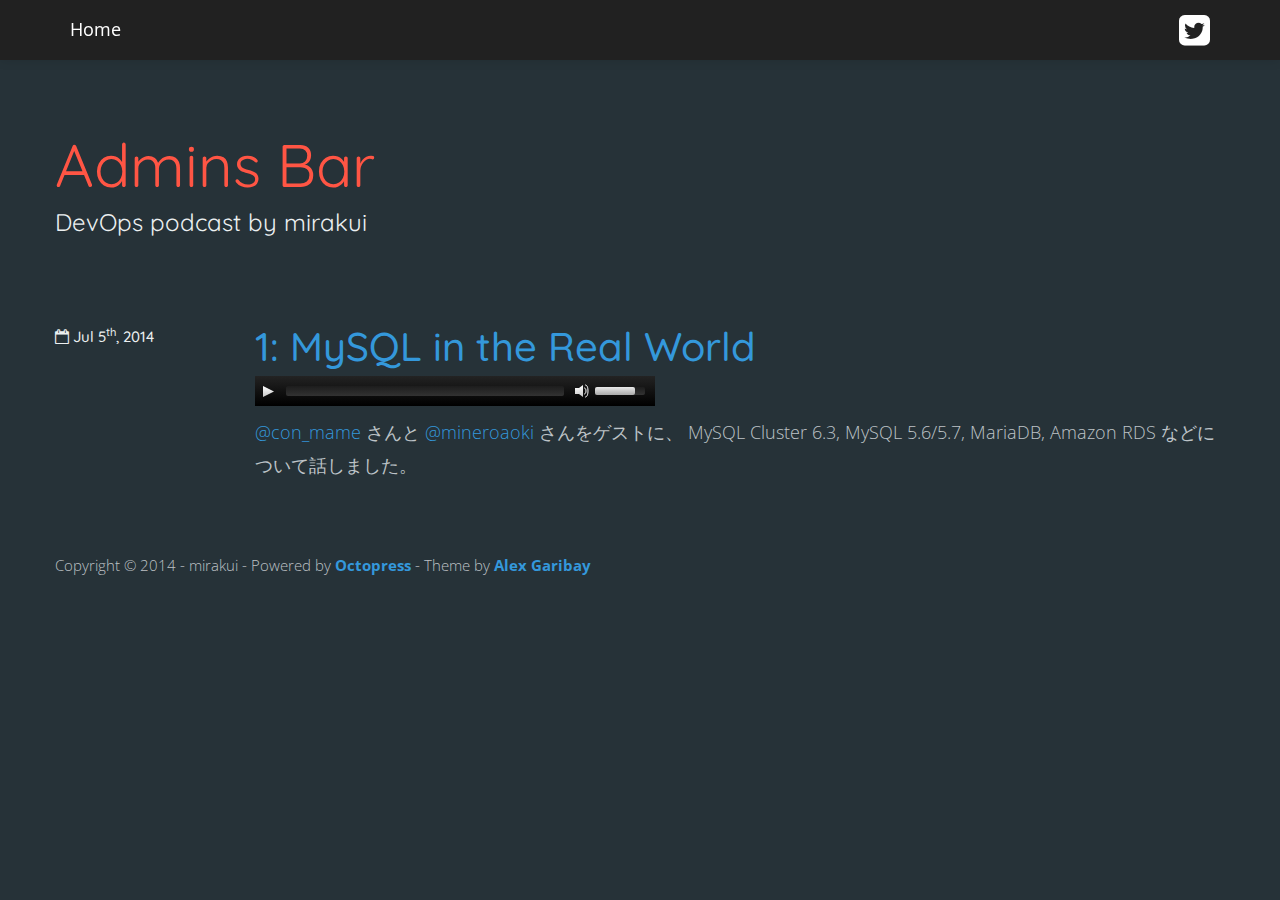
==== commit b2497158: "Site updated at 2014-07-13 09:13:22 UTC" ====
--- a/index.html
+++ b/index.html
@@ -21,6 +21,10 @@
   
   <link rel="canonical" href="http://adminsbar.mirakui.com">
   <link href="/favicon.png" rel="icon">
+  <link rel="apple-touch-icon" sizes="57x57" href="/apple-touch-icon-114.png" />
+  <link rel="apple-touch-icon" sizes="114x114" href="/apple-touch-icon-114.png" />
+  <link rel="apple-touch-icon" sizes="72x72" href="/apple-touch-icon-144.png" />
+  <link rel="apple-touch-icon" sizes="144x144" href="/apple-touch-icon-144.png" />
   <link href='http://fonts.googleapis.com/css?family=Quicksand:300,400' rel='stylesheet' type='text/css'>
   <link href='http://fonts.googleapis.com/css?family=Open+Sans:400,300' rel='stylesheet' type='text/css'>
   <link href="/stylesheets/screen.css" media="screen, projection" rel="stylesheet" type="text/css">
@@ -157,8 +161,7 @@
 </p>
 <script>
   $('audio,video').mediaelementplayer({
-    features: ['playpause','progress','volume','googleanalytics'],
-    googleAnalyticsCategory: 'Podcast'
+    features: ['playpause','progress','volume','googleanalytics']
   });
   //MediaElementPlayer.prototype.buildgoogleanalytics();
 </script>
--- a/stylesheets/screen.css
+++ b/stylesheets/screen.css
@@ -6,7 +6,7 @@
  * http://www.apache.org/licenses/LICENSE-2.0
  *
  * Designed and built with all the love in the world @twitter by @mdo and @fat.
- */@import url("http://fonts.googleapis.com/css?family=Lato:400,700,900,400italic");article,aside,details,figcaption,figure,footer,header,hgroup,nav,section{display:block}audio,canvas,video{display:inline-block;*display:inline;*zoom:1}audio:not([controls]){display:none}html{font-size:100%;-webkit-text-size-adjust:100%;-ms-text-size-adjust:100%}a:focus{outline:thin dotted #333;outline:5px auto -webkit-focus-ring-color;outline-offset:-2px}a:hover,a:active{outline:0}sub,sup{position:relative;font-size:75%;line-height:0;vertical-align:baseline}sup{top:-0.5em}sub{bottom:-0.25em}img{width:auto\9;height:auto;max-width:100%;vertical-align:middle;border:0;-ms-interpolation-mode:bicubic}img.left{float:left;margin-right:1.5em}img.right{float:right;margin-left:1.5em}#map_canvas img,.google-maps img{max-width:none}button,input,select,textarea{margin:0;font-size:100%;vertical-align:middle}button,input{*overflow:visible;line-height:normal}button::-moz-focus-inner,input::-moz-focus-inner{padding:0;border:0}button,html input[type="button"],input[type="reset"],input[type="submit"]{cursor:pointer;-webkit-appearance:button}label,select,button,input[type="button"],input[type="reset"],input[type="submit"],input[type="radio"],input[type="checkbox"]{cursor:pointer}input[type="search"]{-webkit-box-sizing:content-box;-moz-box-sizing:content-box;box-sizing:content-box;-webkit-appearance:textfield}input[type="search"]::-webkit-search-decoration,input[type="search"]::-webkit-search-cancel-button{-webkit-appearance:none}textarea{overflow:auto;vertical-align:top}@media print{*{color:#000 !important;text-shadow:none !important;background:transparent !important;box-shadow:none !important}a,a:visited{text-decoration:underline}a[href]:after{content:" (" attr(href) ")"}abbr[title]:after{content:" (" attr(title) ")"}.ir a:after,a[href^="javascript:"]:after,a[href^="#"]:after{content:""}pre,blockquote{border:1px solid #999;page-break-inside:avoid}thead{display:table-header-group}tr,img{page-break-inside:avoid}img{max-width:100% !important}@page{margin:0.5cm}p,h2,h3{orphans:3;widows:3}h2,h3{page-break-after:avoid}}.clearfix{*zoom:1}.clearfix:before,.clearfix:after{display:table;line-height:0;content:""}.clearfix:after{clear:both}.hide-text{font:0/0 a;color:transparent;text-shadow:none;background-color:transparent;border:0}.input-block-level{display:block;width:100%;min-height:30px;-webkit-box-sizing:border-box;-moz-box-sizing:border-box;box-sizing:border-box}body{margin:0;font-family:"Helvetica Neue", Helvetica, Arial, sans-serif;font-size:14px;line-height:20px;color:#333333;background-color:#ffffff}a{color:#0088cc;text-decoration:none}a:hover{color:#005580;text-decoration:underline}.img-rounded{-webkit-border-radius:6px;-moz-border-radius:6px;border-radius:6px}.img-polaroid{padding:4px;background-color:#fff;border:1px solid #ccc;border:1px solid rgba(0,0,0,0.2);-webkit-box-shadow:0 1px 3px rgba(0,0,0,0.1);-moz-box-shadow:0 1px 3px rgba(0,0,0,0.1);box-shadow:0 1px 3px rgba(0,0,0,0.1)}.img-circle{-webkit-border-radius:500px;-moz-border-radius:500px;border-radius:500px}.row{margin-left:-20px;*zoom:1}.row:before,.row:after{display:table;line-height:0;content:""}.row:after{clear:both}[class*="span"]{float:left;min-height:1px;margin-left:20px}.container,.navbar-static-top .container,.navbar-fixed-top .container,.navbar-fixed-bottom .container{width:940px}.span12{width:940px}.span11{width:860px}.span10{width:780px}.span9{width:700px}.span8{width:620px}.span7{width:540px}.span6{width:460px}.span5{width:380px}.span4{width:300px}.span3{width:220px}.span2{width:140px}.span1{width:60px}.offset12{margin-left:980px}.offset11{margin-left:900px}.offset10{margin-left:820px}.offset9{margin-left:740px}.offset8{margin-left:660px}.offset7{margin-left:580px}.offset6{margin-left:500px}.offset5{margin-left:420px}.offset4{margin-left:340px}.offset3{margin-left:260px}.offset2{margin-left:180px}.offset1{margin-left:100px}.row-fluid{width:100%;*zoom:1}.row-fluid:before,.row-fluid:after{display:table;line-height:0;content:""}.row-fluid:after{clear:both}.row-fluid [class*="span"]{display:block;float:left;width:100%;min-height:30px;margin-left:2.127659574468085%;*margin-left:2.074468085106383%;-webkit-box-sizing:border-box;-moz-box-sizing:border-box;box-sizing:border-box}.row-fluid [class*="span"]:first-child{margin-left:0}.row-fluid .controls-row [class*="span"]+[class*="span"]{margin-left:2.127659574468085%}.row-fluid .span12{width:100%;*width:99.94680851063829%}.row-fluid .span11{width:91.48936170212765%;*width:91.43617021276594%}.row-fluid .span10{width:82.97872340425532%;*width:82.92553191489361%}.row-fluid .span9{width:74.46808510638297%;*width:74.41489361702126%}.row-fluid .span8{width:65.95744680851064%;*width:65.90425531914893%}.row-fluid .span7{width:57.44680851063829%;*width:57.39361702127659%}.row-fluid .span6{width:48.93617021276595%;*width:48.88297872340425%}.row-fluid .span5{width:40.42553191489362%;*width:40.37234042553192%}.row-fluid .span4{width:31.914893617021278%;*width:31.861702127659576%}.row-fluid .span3{width:23.404255319148934%;*width:23.351063829787233%}.row-fluid .span2{width:14.893617021276595%;*width:14.840425531914894%}.row-fluid .span1{width:6.382978723404255%;*width:6.329787234042553%}.row-fluid .offset12{margin-left:104.25531914893617%;*margin-left:104.14893617021275%}.row-fluid .offset12:first-child{margin-left:102.12765957446808%;*margin-left:102.02127659574467%}.row-fluid .offset11{margin-left:95.74468085106382%;*margin-left:95.6382978723404%}.row-fluid .offset11:first-child{margin-left:93.61702127659574%;*margin-left:93.51063829787232%}.row-fluid .offset10{margin-left:87.23404255319149%;*margin-left:87.12765957446807%}.row-fluid .offset10:first-child{margin-left:85.1063829787234%;*margin-left:84.99999999999999%}.row-fluid .offset9{margin-left:78.72340425531914%;*margin-left:78.61702127659572%}.row-fluid .offset9:first-child{margin-left:76.59574468085106%;*margin-left:76.48936170212764%}.row-fluid .offset8{margin-left:70.2127659574468%;*margin-left:70.10638297872339%}.row-fluid .offset8:first-child{margin-left:68.08510638297872%;*margin-left:67.9787234042553%}.row-fluid .offset7{margin-left:61.70212765957446%;*margin-left:61.59574468085106%}.row-fluid .offset7:first-child{margin-left:59.574468085106375%;*margin-left:59.46808510638297%}.row-fluid .offset6{margin-left:53.191489361702125%;*margin-left:53.085106382978715%}.row-fluid .offset6:first-child{margin-left:51.063829787234035%;*margin-left:50.95744680851063%}.row-fluid .offset5{margin-left:44.68085106382979%;*margin-left:44.57446808510638%}.row-fluid .offset5:first-child{margin-left:42.5531914893617%;*margin-left:42.4468085106383%}.row-fluid .offset4{margin-left:36.170212765957444%;*margin-left:36.06382978723405%}.row-fluid .offset4:first-child{margin-left:34.04255319148936%;*margin-left:33.93617021276596%}.row-fluid .offset3{margin-left:27.659574468085104%;*margin-left:27.5531914893617%}.row-fluid .offset3:first-child{margin-left:25.53191489361702%;*margin-left:25.425531914893618%}.row-fluid .offset2{margin-left:19.148936170212764%;*margin-left:19.04255319148936%}.row-fluid .offset2:first-child{margin-left:17.02127659574468%;*margin-left:16.914893617021278%}.row-fluid .offset1{margin-left:10.638297872340425%;*margin-left:10.53191489361702%}.row-fluid .offset1:first-child{margin-left:8.51063829787234%;*margin-left:8.404255319148938%}[class*="span"].hide,.row-fluid [class*="span"].hide{display:none}[class*="span"].pull-right,.row-fluid [class*="span"].pull-right{float:right}.container{margin-right:auto;margin-left:auto;*zoom:1}.container:before,.container:after{display:table;line-height:0;content:""}.container:after{clear:both}.container-fluid{padding-right:20px;padding-left:20px;*zoom:1}.container-fluid:before,.container-fluid:after{display:table;line-height:0;content:""}.container-fluid:after{clear:both}p{margin:0 0 10px}.lead{margin-bottom:20px;font-size:21px;font-weight:200;line-height:30px}small{font-size:85%}strong{font-weight:bold}em{font-style:italic}cite{font-style:normal}.muted{color:#999999}a.muted:hover{color:#808080}.text-warning{color:#c09853}a.text-warning:hover{color:#a47e3c}.text-error{color:#b94a48}a.text-error:hover{color:#953b39}.text-info{color:#3a87ad}a.text-info:hover{color:#2d6987}.text-success{color:#468847}a.text-success:hover{color:#356635}h1,h2,h3,h4,h5,h6{margin:10px 0;font-family:inherit;font-weight:bold;line-height:0px;color:inherit;text-rendering:optimizelegibility}h1 small,h2 small,h3 small,h4 small,h5 small,h6 small{font-weight:normal;line-height:1;color:#999999}h1,h2,h3{line-height:40px}h1{font-size:38.5px}h2{font-size:31.5px}h3{font-size:24.5px}h4{font-size:17.5px}h5{font-size:14px}h6{font-size:11.9px}h1 small{font-size:24.5px}h2 small{font-size:17.5px}h3 small{font-size:14px}h4 small{font-size:14px}.page-header{padding-bottom:9px;margin:20px 0 30px;border-bottom:1px solid #eeeeee}ul,ol{padding:0;margin:0 0 10px 25px}ul ul,ul ol,ol ol,ol ul{margin-bottom:0}li{line-height:20px}ul.unstyled,ol.unstyled{margin-left:0;list-style:none}ul.inline,ol.inline{margin-left:0;list-style:none}ul.inline>li,ol.inline>li{display:inline-block;padding-right:5px;padding-left:5px}dl{margin-bottom:20px}dt,dd{line-height:20px}dt{font-weight:bold}dd{margin-left:10px}.dl-horizontal{*zoom:1}.dl-horizontal:before,.dl-horizontal:after{display:table;line-height:0;content:""}.dl-horizontal:after{clear:both}.dl-horizontal dt{float:left;width:160px;overflow:hidden;clear:left;text-align:right;text-overflow:ellipsis;white-space:nowrap}.dl-horizontal dd{margin-left:180px}hr{margin:20px 0;border:0;border-top:1px solid #eeeeee;border-bottom:1px solid #ffffff}abbr[title],abbr[data-original-title]{cursor:help;border-bottom:1px dotted #999999}abbr.initialism{font-size:90%;text-transform:uppercase}address{display:block;margin-bottom:20px;font-style:normal;line-height:20px}code,pre{padding:0 3px 2px;font-family:Monaco, Menlo, Consolas, "Courier New", monospace;font-size:12px}code{padding:2px 4px;white-space:nowrap}pre{display:block;padding:9.5px;margin:0 0 10px;font-size:13px;line-height:20px;word-break:break-all;word-wrap:break-word;white-space:pre;white-space:pre-wrap}pre.prettyprint{margin-bottom:20px}pre code{padding:0;white-space:pre;white-space:pre-wrap;background-color:transparent;border:0}.pre-scrollable{max-height:340px;overflow-y:scroll}form{margin:0 0 20px}fieldset{padding:0;margin:0;border:0}legend{display:block;width:100%;padding:0;margin-bottom:20px;font-size:21px;line-height:40px;color:#333333;border:0;border-bottom:1px solid #e5e5e5}legend small{font-size:15px;color:#999999}label,input,button,select,textarea{font-size:14px;font-weight:normal;line-height:20px}input,button,select,textarea{font-family:"Helvetica Neue", Helvetica, Arial, sans-serif}label{display:block;margin-bottom:5px}select,textarea,input[type="text"],input[type="password"],input[type="datetime"],input[type="datetime-local"],input[type="date"],input[type="month"],input[type="time"],input[type="week"],input[type="number"],input[type="email"],input[type="url"],input[type="search"],input[type="tel"],input[type="color"],.uneditable-input{display:inline-block;height:20px;padding:4px 6px;margin-bottom:10px;font-size:14px;line-height:20px;color:#555555;vertical-align:middle;-webkit-border-radius:4px;-moz-border-radius:4px;border-radius:4px}input,textarea,.uneditable-input{width:206px}textarea{height:auto}textarea,input[type="text"],input[type="password"],input[type="datetime"],input[type="datetime-local"],input[type="date"],input[type="month"],input[type="time"],input[type="week"],input[type="number"],input[type="email"],input[type="url"],input[type="search"],input[type="tel"],input[type="color"],.uneditable-input{background-color:#ffffff;border:1px solid #cccccc;-webkit-box-shadow:inset 0 1px 1px rgba(0,0,0,0.075);-moz-box-shadow:inset 0 1px 1px rgba(0,0,0,0.075);box-shadow:inset 0 1px 1px rgba(0,0,0,0.075);-webkit-transition:border linear 0.2s, box-shadow linear 0.2s;-moz-transition:border linear 0.2s, box-shadow linear 0.2s;-o-transition:border linear 0.2s, box-shadow linear 0.2s;transition:border linear 0.2s, box-shadow linear 0.2s}textarea:focus,input[type="text"]:focus,input[type="password"]:focus,input[type="datetime"]:focus,input[type="datetime-local"]:focus,input[type="date"]:focus,input[type="month"]:focus,input[type="time"]:focus,input[type="week"]:focus,input[type="number"]:focus,input[type="email"]:focus,input[type="url"]:focus,input[type="search"]:focus,input[type="tel"]:focus,input[type="color"]:focus,.uneditable-input:focus{border-color:rgba(82,168,236,0.8);outline:0;outline:thin dotted \9;-webkit-box-shadow:inset 0 1px 1px rgba(0,0,0,0.075),0 0 8px rgba(82,168,236,0.6);-moz-box-shadow:inset 0 1px 1px rgba(0,0,0,0.075),0 0 8px rgba(82,168,236,0.6);box-shadow:inset 0 1px 1px rgba(0,0,0,0.075),0 0 8px rgba(82,168,236,0.6)}input[type="radio"],input[type="checkbox"]{margin:4px 0 0;margin-top:1px \9;*margin-top:0;line-height:normal}input[type="file"],input[type="image"],input[type="submit"],input[type="reset"],input[type="button"],input[type="radio"],input[type="checkbox"]{width:auto}select,input[type="file"]{height:30px;*margin-top:4px;line-height:30px}select{width:220px;background-color:#ffffff;border:1px solid #cccccc}select[multiple],select[size]{height:auto}select:focus,input[type="file"]:focus,input[type="radio"]:focus,input[type="checkbox"]:focus{outline:thin dotted #333;outline:5px auto -webkit-focus-ring-color;outline-offset:-2px}.uneditable-input,.uneditable-textarea{color:#999999;cursor:not-allowed;background-color:#fcfcfc;border-color:#cccccc;-webkit-box-shadow:inset 0 1px 2px rgba(0,0,0,0.025);-moz-box-shadow:inset 0 1px 2px rgba(0,0,0,0.025);box-shadow:inset 0 1px 2px rgba(0,0,0,0.025)}.uneditable-input{overflow:hidden;white-space:nowrap}.uneditable-textarea{width:auto;height:auto}input:-moz-placeholder,textarea:-moz-placeholder{color:#999999}input:-ms-input-placeholder,textarea:-ms-input-placeholder{color:#999999}input::-webkit-input-placeholder,textarea::-webkit-input-placeholder{color:#999999}.radio,.checkbox{min-height:20px;padding-left:20px}.radio input[type="radio"],.checkbox input[type="checkbox"]{float:left;margin-left:-20px}.controls>.radio:first-child,.controls>.checkbox:first-child{padding-top:5px}.radio.inline,.checkbox.inline{display:inline-block;padding-top:5px;margin-bottom:0;vertical-align:middle}.radio.inline+.radio.inline,.checkbox.inline+.checkbox.inline{margin-left:10px}.input-mini{width:60px}.input-small{width:90px}.input-medium{width:150px}.input-large{width:210px}.input-xlarge{width:270px}.input-xxlarge{width:530px}input[class*="span"],select[class*="span"],textarea[class*="span"],.uneditable-input[class*="span"],.row-fluid input[class*="span"],.row-fluid select[class*="span"],.row-fluid textarea[class*="span"],.row-fluid .uneditable-input[class*="span"]{float:none;margin-left:0}.input-append input[class*="span"],.input-append .uneditable-input[class*="span"],.input-prepend input[class*="span"],.input-prepend .uneditable-input[class*="span"],.row-fluid input[class*="span"],.row-fluid select[class*="span"],.row-fluid textarea[class*="span"],.row-fluid .uneditable-input[class*="span"],.row-fluid .input-prepend [class*="span"],.row-fluid .input-append [class*="span"]{display:inline-block}input,textarea,.uneditable-input{margin-left:0}.controls-row [class*="span"]+[class*="span"]{margin-left:20px}input.span12,textarea.span12,.uneditable-input.span12{width:926px}input.span11,textarea.span11,.uneditable-input.span11{width:846px}input.span10,textarea.span10,.uneditable-input.span10{width:766px}input.span9,textarea.span9,.uneditable-input.span9{width:686px}input.span8,textarea.span8,.uneditable-input.span8{width:606px}input.span7,textarea.span7,.uneditable-input.span7{width:526px}input.span6,textarea.span6,.uneditable-input.span6{width:446px}input.span5,textarea.span5,.uneditable-input.span5{width:366px}input.span4,textarea.span4,.uneditable-input.span4{width:286px}input.span3,textarea.span3,.uneditable-input.span3{width:206px}input.span2,textarea.span2,.uneditable-input.span2{width:126px}input.span1,textarea.span1,.uneditable-input.span1{width:46px}.controls-row{*zoom:1}.controls-row:before,.controls-row:after{display:table;line-height:0;content:""}.controls-row:after{clear:both}.controls-row [class*="span"],.row-fluid .controls-row [class*="span"]{float:left}.controls-row .checkbox[class*="span"],.controls-row .radio[class*="span"]{padding-top:5px}input[disabled],select[disabled],textarea[disabled],input[readonly],select[readonly],textarea[readonly]{cursor:not-allowed;background-color:#eeeeee}input[type="radio"][disabled],input[type="checkbox"][disabled],input[type="radio"][readonly],input[type="checkbox"][readonly]{background-color:transparent}.control-group.warning .control-label,.control-group.warning .help-block,.control-group.warning .help-inline{color:#c09853}.control-group.warning .checkbox,.control-group.warning .radio,.control-group.warning input,.control-group.warning select,.control-group.warning textarea{color:#c09853}.control-group.warning input,.control-group.warning select,.control-group.warning textarea{border-color:#c09853;-webkit-box-shadow:inset 0 1px 1px rgba(0,0,0,0.075);-moz-box-shadow:inset 0 1px 1px rgba(0,0,0,0.075);box-shadow:inset 0 1px 1px rgba(0,0,0,0.075)}.control-group.warning input:focus,.control-group.warning select:focus,.control-group.warning textarea:focus{border-color:#a47e3c;-webkit-box-shadow:inset 0 1px 1px rgba(0,0,0,0.075),0 0 6px #dbc59e;-moz-box-shadow:inset 0 1px 1px rgba(0,0,0,0.075),0 0 6px #dbc59e;box-shadow:inset 0 1px 1px rgba(0,0,0,0.075),0 0 6px #dbc59e}.control-group.warning .input-prepend .add-on,.control-group.warning .input-append .add-on{color:#c09853;background-color:#fcf8e3;border-color:#c09853}.control-group.error .control-label,.control-group.error .help-block,.control-group.error .help-inline{color:#b94a48}.control-group.error .checkbox,.control-group.error .radio,.control-group.error input,.control-group.error select,.control-group.error textarea{color:#b94a48}.control-group.error input,.control-group.error select,.control-group.error textarea{border-color:#b94a48;-webkit-box-shadow:inset 0 1px 1px rgba(0,0,0,0.075);-moz-box-shadow:inset 0 1px 1px rgba(0,0,0,0.075);box-shadow:inset 0 1px 1px rgba(0,0,0,0.075)}.control-group.error input:focus,.control-group.error select:focus,.control-group.error textarea:focus{border-color:#953b39;-webkit-box-shadow:inset 0 1px 1px rgba(0,0,0,0.075),0 0 6px #d59392;-moz-box-shadow:inset 0 1px 1px rgba(0,0,0,0.075),0 0 6px #d59392;box-shadow:inset 0 1px 1px rgba(0,0,0,0.075),0 0 6px #d59392}.control-group.error .input-prepend .add-on,.control-group.error .input-append .add-on{color:#b94a48;background-color:#f2dede;border-color:#b94a48}.control-group.success .control-label,.control-group.success .help-block,.control-group.success .help-inline{color:#468847}.control-group.success .checkbox,.control-group.success .radio,.control-group.success input,.control-group.success select,.control-group.success textarea{color:#468847}.control-group.success input,.control-group.success select,.control-group.success textarea{border-color:#468847;-webkit-box-shadow:inset 0 1px 1px rgba(0,0,0,0.075);-moz-box-shadow:inset 0 1px 1px rgba(0,0,0,0.075);box-shadow:inset 0 1px 1px rgba(0,0,0,0.075)}.control-group.success input:focus,.control-group.success select:focus,.control-group.success textarea:focus{border-color:#356635;-webkit-box-shadow:inset 0 1px 1px rgba(0,0,0,0.075),0 0 6px #7aba7b;-moz-box-shadow:inset 0 1px 1px rgba(0,0,0,0.075),0 0 6px #7aba7b;box-shadow:inset 0 1px 1px rgba(0,0,0,0.075),0 0 6px #7aba7b}.control-group.success .input-prepend .add-on,.control-group.success .input-append .add-on{color:#468847;background-color:#dff0d8;border-color:#468847}.control-group.info .control-label,.control-group.info .help-block,.control-group.info .help-inline{color:#3a87ad}.control-group.info .checkbox,.control-group.info .radio,.control-group.info input,.control-group.info select,.control-group.info textarea{color:#3a87ad}.control-group.info input,.control-group.info select,.control-group.info textarea{border-color:#3a87ad;-webkit-box-shadow:inset 0 1px 1px rgba(0,0,0,0.075);-moz-box-shadow:inset 0 1px 1px rgba(0,0,0,0.075);box-shadow:inset 0 1px 1px rgba(0,0,0,0.075)}.control-group.info input:focus,.control-group.info select:focus,.control-group.info textarea:focus{border-color:#2d6987;-webkit-box-shadow:inset 0 1px 1px rgba(0,0,0,0.075),0 0 6px #7ab5d3;-moz-box-shadow:inset 0 1px 1px rgba(0,0,0,0.075),0 0 6px #7ab5d3;box-shadow:inset 0 1px 1px rgba(0,0,0,0.075),0 0 6px #7ab5d3}.control-group.info .input-prepend .add-on,.control-group.info .input-append .add-on{color:#3a87ad;background-color:#d9edf7;border-color:#3a87ad}input:focus:invalid,textarea:focus:invalid,select:focus:invalid{color:#b94a48;border-color:#ee5f5b}input:focus:invalid:focus,textarea:focus:invalid:focus,select:focus:invalid:focus{border-color:#e9322d;-webkit-box-shadow:0 0 6px #f8b9b7;-moz-box-shadow:0 0 6px #f8b9b7;box-shadow:0 0 6px #f8b9b7}.form-actions{padding:19px 20px 20px;margin-top:20px;margin-bottom:20px;background-color:#f5f5f5;border-top:1px solid #e5e5e5;*zoom:1}.form-actions:before,.form-actions:after{display:table;line-height:0;content:""}.form-actions:after{clear:both}.help-block,.help-inline{color:#595959}.help-block{display:block;margin-bottom:10px}.help-inline{display:inline-block;*display:inline;padding-left:5px;vertical-align:middle;*zoom:1}.input-append,.input-prepend{margin-bottom:5px;font-size:0;white-space:nowrap}.input-append input,.input-prepend input,.input-append select,.input-prepend select,.input-append .uneditable-input,.input-prepend .uneditable-input,.input-append .dropdown-menu,.input-prepend .dropdown-menu{font-size:14px}.input-append input,.input-prepend input,.input-append select,.input-prepend select,.input-append .uneditable-input,.input-prepend .uneditable-input{position:relative;margin-bottom:0;*margin-left:0;vertical-align:top;-webkit-border-radius:0 4px 4px 0;-moz-border-radius:0 4px 4px 0;border-radius:0 4px 4px 0}.input-append input:focus,.input-prepend input:focus,.input-append select:focus,.input-prepend select:focus,.input-append .uneditable-input:focus,.input-prepend .uneditable-input:focus{z-index:2}.input-append .add-on,.input-prepend .add-on{display:inline-block;width:auto;height:20px;min-width:16px;padding:4px 5px;font-size:14px;font-weight:normal;line-height:20px;text-align:center;text-shadow:0 1px 0 #ffffff;background-color:#eeeeee;border:1px solid #ccc}.input-append .add-on,.input-prepend .add-on,.input-append .btn,.input-prepend .btn,.input-append .btn-group>.dropdown-toggle,.input-prepend .btn-group>.dropdown-toggle{vertical-align:top;-webkit-border-radius:0;-moz-border-radius:0;border-radius:0}.input-append .active,.input-prepend .active{background-color:#a9dba9;border-color:#46a546}.input-prepend .add-on,.input-prepend .btn{margin-right:-1px}.input-prepend .add-on:first-child,.input-prepend .btn:first-child{-webkit-border-radius:4px 0 0 4px;-moz-border-radius:4px 0 0 4px;border-radius:4px 0 0 4px}.input-append input,.input-append select,.input-append .uneditable-input{-webkit-border-radius:4px 0 0 4px;-moz-border-radius:4px 0 0 4px;border-radius:4px 0 0 4px}.input-append input+.btn-group .btn:last-child,.input-append select+.btn-group .btn:last-child,.input-append .uneditable-input+.btn-group .btn:last-child{-webkit-border-radius:0 4px 4px 0;-moz-border-radius:0 4px 4px 0;border-radius:0 4px 4px 0}.input-append .add-on,.input-append .btn,.input-append .btn-group{margin-left:-1px}.input-append .add-on:last-child,.input-append .btn:last-child,.input-append .btn-group:last-child>.dropdown-toggle{-webkit-border-radius:0 4px 4px 0;-moz-border-radius:0 4px 4px 0;border-radius:0 4px 4px 0}.input-prepend.input-append input,.input-prepend.input-append select,.input-prepend.input-append .uneditable-input{-webkit-border-radius:0;-moz-border-radius:0;border-radius:0}.input-prepend.input-append input+.btn-group .btn,.input-prepend.input-append select+.btn-group .btn,.input-prepend.input-append .uneditable-input+.btn-group .btn{-webkit-border-radius:0 4px 4px 0;-moz-border-radius:0 4px 4px 0;border-radius:0 4px 4px 0}.input-prepend.input-append .add-on:first-child,.input-prepend.input-append .btn:first-child{margin-right:-1px;-webkit-border-radius:4px 0 0 4px;-moz-border-radius:4px 0 0 4px;border-radius:4px 0 0 4px}.input-prepend.input-append .add-on:last-child,.input-prepend.input-append .btn:last-child{margin-left:-1px;-webkit-border-radius:0 4px 4px 0;-moz-border-radius:0 4px 4px 0;border-radius:0 4px 4px 0}.input-prepend.input-append .btn-group:first-child{margin-left:0}input.search-query{padding-right:14px;padding-right:4px \9;padding-left:14px;padding-left:4px \9;margin-bottom:0;-webkit-border-radius:15px;-moz-border-radius:15px;border-radius:15px}.form-search .input-append .search-query,.form-search .input-prepend .search-query{-webkit-border-radius:0;-moz-border-radius:0;border-radius:0}.form-search .input-append .search-query{-webkit-border-radius:14px 0 0 14px;-moz-border-radius:14px 0 0 14px;border-radius:14px 0 0 14px}.form-search .input-append .btn{-webkit-border-radius:0 14px 14px 0;-moz-border-radius:0 14px 14px 0;border-radius:0 14px 14px 0}.form-search .input-prepend .search-query{-webkit-border-radius:0 14px 14px 0;-moz-border-radius:0 14px 14px 0;border-radius:0 14px 14px 0}.form-search .input-prepend .btn{-webkit-border-radius:14px 0 0 14px;-moz-border-radius:14px 0 0 14px;border-radius:14px 0 0 14px}.form-search input,.form-inline input,.form-horizontal input,.form-search textarea,.form-inline textarea,.form-horizontal textarea,.form-search select,.form-inline select,.form-horizontal select,.form-search .help-inline,.form-inline .help-inline,.form-horizontal .help-inline,.form-search .uneditable-input,.form-inline .uneditable-input,.form-horizontal .uneditable-input,.form-search .input-prepend,.form-inline .input-prepend,.form-horizontal .input-prepend,.form-search .input-append,.form-inline .input-append,.form-horizontal .input-append{display:inline-block;*display:inline;margin-bottom:0;vertical-align:middle;*zoom:1}.form-search .hide,.form-inline .hide,.form-horizontal .hide{display:none}.form-search label,.form-inline label,.form-search .btn-group,.form-inline .btn-group{display:inline-block}.form-search .input-append,.form-inline .input-append,.form-search .input-prepend,.form-inline .input-prepend{margin-bottom:0}.form-search .radio,.form-search .checkbox,.form-inline .radio,.form-inline .checkbox{padding-left:0;margin-bottom:0;vertical-align:middle}.form-search .radio input[type="radio"],.form-search .checkbox input[type="checkbox"],.form-inline .radio input[type="radio"],.form-inline .checkbox input[type="checkbox"]{float:left;margin-right:3px;margin-left:0}.control-group{margin-bottom:10px}legend+.control-group{margin-top:20px;-webkit-margin-top-collapse:separate}.form-horizontal .control-group{margin-bottom:20px;*zoom:1}.form-horizontal .control-group:before,.form-horizontal .control-group:after{display:table;line-height:0;content:""}.form-horizontal .control-group:after{clear:both}.form-horizontal .control-label{float:left;width:160px;padding-top:5px;text-align:right}.form-horizontal .controls{*display:inline-block;*padding-left:20px;margin-left:180px;*margin-left:0}.form-horizontal .controls:first-child{*padding-left:180px}.form-horizontal .help-block{margin-bottom:0}.form-horizontal input+.help-block,.form-horizontal select+.help-block,.form-horizontal textarea+.help-block,.form-horizontal .uneditable-input+.help-block,.form-horizontal .input-prepend+.help-block,.form-horizontal .input-append+.help-block{margin-top:10px}.form-horizontal .form-actions{padding-left:180px}table{max-width:100%;background-color:transparent;border-collapse:collapse;border-spacing:0}.table{width:100%;margin-bottom:20px}.table th,.table td{padding:8px;line-height:20px;text-align:left;vertical-align:top;border-top:1px solid #dddddd}.table th{font-weight:bold}.table thead th{vertical-align:bottom}.table caption+thead tr:first-child th,.table caption+thead tr:first-child td,.table colgroup+thead tr:first-child th,.table colgroup+thead tr:first-child td,.table thead:first-child tr:first-child th,.table thead:first-child tr:first-child td{border-top:0}.table tbody+tbody{border-top:2px solid #dddddd}.table .table{background-color:#ffffff}.table-condensed th,.table-condensed td{padding:4px 5px}.table-bordered{border:1px solid #dddddd;border-collapse:separate;*border-collapse:collapse;border-left:0;-webkit-border-radius:4px;-moz-border-radius:4px;border-radius:4px}.table-bordered th,.table-bordered td{border-left:1px solid #dddddd}.table-bordered caption+thead tr:first-child th,.table-bordered caption+tbody tr:first-child th,.table-bordered caption+tbody tr:first-child td,.table-bordered colgroup+thead tr:first-child th,.table-bordered colgroup+tbody tr:first-child th,.table-bordered colgroup+tbody tr:first-child td,.table-bordered thead:first-child tr:first-child th,.table-bordered tbody:first-child tr:first-child th,.table-bordered tbody:first-child tr:first-child td{border-top:0}.table-bordered thead:first-child tr:first-child>th:first-child,.table-bordered tbody:first-child tr:first-child>td:first-child{-webkit-border-top-left-radius:4px;border-top-left-radius:4px;-moz-border-radius-topleft:4px}.table-bordered thead:first-child tr:first-child>th:last-child,.table-bordered tbody:first-child tr:first-child>td:last-child{-webkit-border-top-right-radius:4px;border-top-right-radius:4px;-moz-border-radius-topright:4px}.table-bordered thead:last-child tr:last-child>th:first-child,.table-bordered tbody:last-child tr:last-child>td:first-child,.table-bordered tfoot:last-child tr:last-child>td:first-child{-webkit-border-bottom-left-radius:4px;border-bottom-left-radius:4px;-moz-border-radius-bottomleft:4px}.table-bordered thead:last-child tr:last-child>th:last-child,.table-bordered tbody:last-child tr:last-child>td:last-child,.table-bordered tfoot:last-child tr:last-child>td:last-child{-webkit-border-bottom-right-radius:4px;border-bottom-right-radius:4px;-moz-border-radius-bottomright:4px}.table-bordered tfoot+tbody:last-child tr:last-child td:first-child{-webkit-border-bottom-left-radius:0;border-bottom-left-radius:0;-moz-border-radius-bottomleft:0}.table-bordered tfoot+tbody:last-child tr:last-child td:last-child{-webkit-border-bottom-right-radius:0;border-bottom-right-radius:0;-moz-border-radius-bottomright:0}.table-bordered caption+thead tr:first-child th:first-child,.table-bordered caption+tbody tr:first-child td:first-child,.table-bordered colgroup+thead tr:first-child th:first-child,.table-bordered colgroup+tbody tr:first-child td:first-child{-webkit-border-top-left-radius:4px;border-top-left-radius:4px;-moz-border-radius-topleft:4px}.table-bordered caption+thead tr:first-child th:last-child,.table-bordered caption+tbody tr:first-child td:last-child,.table-bordered colgroup+thead tr:first-child th:last-child,.table-bordered colgroup+tbody tr:first-child td:last-child{-webkit-border-top-right-radius:4px;border-top-right-radius:4px;-moz-border-radius-topright:4px}.table-striped tbody>tr:nth-child(odd)>td,.table-striped tbody>tr:nth-child(odd)>th{background-color:#f9f9f9}.table-hover tbody tr:hover td,.table-hover tbody tr:hover th{background-color:#f5f5f5}table td[class*="span"],table th[class*="span"],.row-fluid table td[class*="span"],.row-fluid table th[class*="span"]{display:table-cell;float:none;margin-left:0}.table td.span1,.table th.span1{float:none;width:44px;margin-left:0}.table td.span2,.table th.span2{float:none;width:124px;margin-left:0}.table td.span3,.table th.span3{float:none;width:204px;margin-left:0}.table td.span4,.table th.span4{float:none;width:284px;margin-left:0}.table td.span5,.table th.span5{float:none;width:364px;margin-left:0}.table td.span6,.table th.span6{float:none;width:444px;margin-left:0}.table td.span7,.table th.span7{float:none;width:524px;margin-left:0}.table td.span8,.table th.span8{float:none;width:604px;margin-left:0}.table td.span9,.table th.span9{float:none;width:684px;margin-left:0}.table td.span10,.table th.span10{float:none;width:764px;margin-left:0}.table td.span11,.table th.span11{float:none;width:844px;margin-left:0}.table td.span12,.table th.span12{float:none;width:924px;margin-left:0}.table tbody tr.success td{background-color:#dff0d8}.table tbody tr.error td{background-color:#f2dede}.table tbody tr.warning td{background-color:#fcf8e3}.table tbody tr.info td{background-color:#d9edf7}.table-hover tbody tr.success:hover td{background-color:#d0e9c6}.table-hover tbody tr.error:hover td{background-color:#ebcccc}.table-hover tbody tr.warning:hover td{background-color:#faf2cc}.table-hover tbody tr.info:hover td{background-color:#c4e3f3}[class^="icon-"],[class*=" icon-"]{display:inline-block;width:14px;height:14px;margin-top:1px;*margin-right:.3em;line-height:14px;vertical-align:text-top;background-image:url("../img/glyphicons-halflings.png");background-position:14px 14px;background-repeat:no-repeat}.icon-white,.nav-pills>.active>a>[class^="icon-"],.nav-pills>.active>a>[class*=" icon-"],.nav-list>.active>a>[class^="icon-"],.nav-list>.active>a>[class*=" icon-"],.navbar-inverse .nav>.active>a>[class^="icon-"],.navbar-inverse .nav>.active>a>[class*=" icon-"],.dropdown-menu>li>a:hover>[class^="icon-"],.dropdown-menu>li>a:hover>[class*=" icon-"],.dropdown-menu>.active>a>[class^="icon-"],.dropdown-menu>.active>a>[class*=" icon-"],.dropdown-submenu:hover>a>[class^="icon-"],.dropdown-submenu:hover>a>[class*=" icon-"]{background-image:url("../img/glyphicons-halflings-white.png")}.icon-glass{background-position:0      0}.icon-music{background-position:-24px 0}.icon-search{background-position:-48px 0}.icon-envelope{background-position:-72px 0}.icon-heart{background-position:-96px 0}.icon-star{background-position:-120px 0}.icon-star-empty{background-position:-144px 0}.icon-user{background-position:-168px 0}.icon-film{background-position:-192px 0}.icon-th-large{background-position:-216px 0}.icon-th{background-position:-240px 0}.icon-th-list{background-position:-264px 0}.icon-ok{background-position:-288px 0}.icon-remove{background-position:-312px 0}.icon-zoom-in{background-position:-336px 0}.icon-zoom-out{background-position:-360px 0}.icon-off{background-position:-384px 0}.icon-signal{background-position:-408px 0}.icon-cog{background-position:-432px 0}.icon-trash{background-position:-456px 0}.icon-home{background-position:0 -24px}.icon-file{background-position:-24px -24px}.icon-time{background-position:-48px -24px}.icon-road{background-position:-72px -24px}.icon-download-alt{background-position:-96px -24px}.icon-download{background-position:-120px -24px}.icon-upload{background-position:-144px -24px}.icon-inbox{background-position:-168px -24px}.icon-play-circle{background-position:-192px -24px}.icon-repeat{background-position:-216px -24px}.icon-refresh{background-position:-240px -24px}.icon-list-alt{background-position:-264px -24px}.icon-lock{background-position:-287px -24px}.icon-flag{background-position:-312px -24px}.icon-headphones{background-position:-336px -24px}.icon-volume-off{background-position:-360px -24px}.icon-volume-down{background-position:-384px -24px}.icon-volume-up{background-position:-408px -24px}.icon-qrcode{background-position:-432px -24px}.icon-barcode{background-position:-456px -24px}.icon-tag{background-position:0 -48px}.icon-tags{background-position:-25px -48px}.icon-book{background-position:-48px -48px}.icon-bookmark{background-position:-72px -48px}.icon-print{background-position:-96px -48px}.icon-camera{background-position:-120px -48px}.icon-font{background-position:-144px -48px}.icon-bold{background-position:-167px -48px}.icon-italic{background-position:-192px -48px}.icon-text-height{background-position:-216px -48px}.icon-text-width{background-position:-240px -48px}.icon-align-left{background-position:-264px -48px}.icon-align-center{background-position:-288px -48px}.icon-align-right{background-position:-312px -48px}.icon-align-justify{background-position:-336px -48px}.icon-list{background-position:-360px -48px}.icon-indent-left{background-position:-384px -48px}.icon-indent-right{background-position:-408px -48px}.icon-facetime-video{background-position:-432px -48px}.icon-picture{background-position:-456px -48px}.icon-pencil{background-position:0 -72px}.icon-map-marker{background-position:-24px -72px}.icon-adjust{background-position:-48px -72px}.icon-tint{background-position:-72px -72px}.icon-edit{background-position:-96px -72px}.icon-share{background-position:-120px -72px}.icon-check{background-position:-144px -72px}.icon-move{background-position:-168px -72px}.icon-step-backward{background-position:-192px -72px}.icon-fast-backward{background-position:-216px -72px}.icon-backward{background-position:-240px -72px}.icon-play{background-position:-264px -72px}.icon-pause{background-position:-288px -72px}.icon-stop{background-position:-312px -72px}.icon-forward{background-position:-336px -72px}.icon-fast-forward{background-position:-360px -72px}.icon-step-forward{background-position:-384px -72px}.icon-eject{background-position:-408px -72px}.icon-chevron-left{background-position:-432px -72px}.icon-chevron-right{background-position:-456px -72px}.icon-plus-sign{background-position:0 -96px}.icon-minus-sign{background-position:-24px -96px}.icon-remove-sign{background-position:-48px -96px}.icon-ok-sign{background-position:-72px -96px}.icon-question-sign{background-position:-96px -96px}.icon-info-sign{background-position:-120px -96px}.icon-screenshot{background-position:-144px -96px}.icon-remove-circle{background-position:-168px -96px}.icon-ok-circle{background-position:-192px -96px}.icon-ban-circle{background-position:-216px -96px}.icon-arrow-left{background-position:-240px -96px}.icon-arrow-right{background-position:-264px -96px}.icon-arrow-up{background-position:-289px -96px}.icon-arrow-down{background-position:-312px -96px}.icon-share-alt{background-position:-336px -96px}.icon-resize-full{background-position:-360px -96px}.icon-resize-small{background-position:-384px -96px}.icon-plus{background-position:-408px -96px}.icon-minus{background-position:-433px -96px}.icon-asterisk{background-position:-456px -96px}.icon-exclamation-sign{background-position:0 -120px}.icon-gift{background-position:-24px -120px}.icon-leaf{background-position:-48px -120px}.icon-fire{background-position:-72px -120px}.icon-eye-open{background-position:-96px -120px}.icon-eye-close{background-position:-120px -120px}.icon-warning-sign{background-position:-144px -120px}.icon-plane{background-position:-168px -120px}.icon-calendar{background-position:-192px -120px}.icon-random{width:16px;background-position:-216px -120px}.icon-comment{background-position:-240px -120px}.icon-magnet{background-position:-264px -120px}.icon-chevron-up{background-position:-288px -120px}.icon-chevron-down{background-position:-313px -119px}.icon-retweet{background-position:-336px -120px}.icon-shopping-cart{background-position:-360px -120px}.icon-folder-close{background-position:-384px -120px}.icon-folder-open{width:16px;background-position:-408px -120px}.icon-resize-vertical{background-position:-432px -119px}.icon-resize-horizontal{background-position:-456px -118px}.icon-hdd{background-position:0 -144px}.icon-bullhorn{background-position:-24px -144px}.icon-bell{background-position:-48px -144px}.icon-certificate{background-position:-72px -144px}.icon-thumbs-up{background-position:-96px -144px}.icon-thumbs-down{background-position:-120px -144px}.icon-hand-right{background-position:-144px -144px}.icon-hand-left{background-position:-168px -144px}.icon-hand-up{background-position:-192px -144px}.icon-hand-down{background-position:-216px -144px}.icon-circle-arrow-right{background-position:-240px -144px}.icon-circle-arrow-left{background-position:-264px -144px}.icon-circle-arrow-up{background-position:-288px -144px}.icon-circle-arrow-down{background-position:-312px -144px}.icon-globe{background-position:-336px -144px}.icon-wrench{background-position:-360px -144px}.icon-tasks{background-position:-384px -144px}.icon-filter{background-position:-408px -144px}.icon-briefcase{background-position:-432px -144px}.icon-fullscreen{background-position:-456px -144px}.dropup,.dropdown{position:relative}.dropdown-toggle{*margin-bottom:-3px}.dropdown-toggle:active,.open .dropdown-toggle{outline:0}.caret{display:inline-block;width:0;height:0;vertical-align:top;border-top:4px solid #000000;border-right:4px solid transparent;border-left:4px solid transparent;content:""}.dropdown .caret{margin-top:8px;margin-left:2px}.dropdown-menu{position:absolute;top:100%;left:0;z-index:1000;display:none;float:left;min-width:160px;padding:5px 0;margin:2px 0 0;list-style:none;background-color:#ffffff;border:1px solid #ccc;border:1px solid rgba(0,0,0,0.2);*border-right-width:2px;*border-bottom-width:2px;-webkit-border-radius:6px;-moz-border-radius:6px;border-radius:6px;-webkit-box-shadow:0 5px 10px rgba(0,0,0,0.2);-moz-box-shadow:0 5px 10px rgba(0,0,0,0.2);box-shadow:0 5px 10px rgba(0,0,0,0.2);-webkit-background-clip:padding-box;-moz-background-clip:padding;background-clip:padding-box}.dropdown-menu.pull-right{right:0;left:auto}.dropdown-menu .divider{*width:100%;height:1px;margin:9px 1px;*margin:-5px 0 5px;overflow:hidden;background-color:#e5e5e5;border-bottom:1px solid #ffffff}.dropdown-menu li>a{display:block;padding:3px 20px;clear:both;font-weight:normal;line-height:20px;color:#333333;white-space:nowrap}.dropdown-menu li>a:hover,.dropdown-menu li>a:focus,.dropdown-submenu:hover>a{color:#ffffff;text-decoration:none;background-color:#0081c2;background-image:-moz-linear-gradient(top, #08c, #0077b3);background-image:-webkit-gradient(linear, 0 0, 0 100%, from(#08c), to(#0077b3));background-image:-webkit-linear-gradient(top, #08c, #0077b3);background-image:-o-linear-gradient(top, #08c, #0077b3);background-image:linear-gradient(to bottom, #0088cc,#0077b3);background-repeat:repeat-x;filter:progid:DXImageTransform.Microsoft.gradient(startColorstr='#ff0088cc', endColorstr='#ff0077b3', GradientType=0)}.dropdown-menu .active>a,.dropdown-menu .active>a:hover{color:#ffffff;text-decoration:none;background-color:#0081c2;background-image:-moz-linear-gradient(top, #08c, #0077b3);background-image:-webkit-gradient(linear, 0 0, 0 100%, from(#08c), to(#0077b3));background-image:-webkit-linear-gradient(top, #08c, #0077b3);background-image:-o-linear-gradient(top, #08c, #0077b3);background-image:linear-gradient(to bottom, #0088cc,#0077b3);background-repeat:repeat-x;outline:0;filter:progid:DXImageTransform.Microsoft.gradient(startColorstr='#ff0088cc', endColorstr='#ff0077b3', GradientType=0)}.dropdown-menu .disabled>a,.dropdown-menu .disabled>a:hover{color:#999999}.dropdown-menu .disabled>a:hover{text-decoration:none;cursor:default;background-color:transparent;background-image:none;filter:progid:DXImageTransform.Microsoft.gradient(enabled=false)}.open{*z-index:1000}.open>.dropdown-menu{display:block}.pull-right>.dropdown-menu{right:0;left:auto}.dropup .caret,.navbar-fixed-bottom .dropdown .caret{border-top:0;border-bottom:4px solid #000000;content:""}.dropup .dropdown-menu,.navbar-fixed-bottom .dropdown .dropdown-menu{top:auto;bottom:100%;margin-bottom:1px}.dropdown-submenu{position:relative}.dropdown-submenu>.dropdown-menu{top:0;left:100%;margin-top:-6px;margin-left:-1px;-webkit-border-radius:0 6px 6px 6px;-moz-border-radius:0 6px 6px 6px;border-radius:0 6px 6px 6px}.dropdown-submenu:hover>.dropdown-menu{display:block}.dropup .dropdown-submenu>.dropdown-menu{top:auto;bottom:0;margin-top:0;margin-bottom:-2px;-webkit-border-radius:5px 5px 5px 0;-moz-border-radius:5px 5px 5px 0;border-radius:5px 5px 5px 0}.dropdown-submenu>a:after{display:block;float:right;width:0;height:0;margin-top:5px;margin-right:-10px;border-color:transparent;border-left-color:#cccccc;border-style:solid;border-width:5px 0 5px 5px;content:" "}.dropdown-submenu:hover>a:after{border-left-color:#ffffff}.dropdown-submenu.pull-left{float:none}.dropdown-submenu.pull-left>.dropdown-menu{left:-100%;margin-left:10px;-webkit-border-radius:6px 0 6px 6px;-moz-border-radius:6px 0 6px 6px;border-radius:6px 0 6px 6px}.dropdown .dropdown-menu .nav-header{padding-right:20px;padding-left:20px}.typeahead{z-index:1051;margin-top:2px;-webkit-border-radius:4px;-moz-border-radius:4px;border-radius:4px}.well{min-height:20px;padding:19px;margin-bottom:20px;background-color:#f5f5f5;border:1px solid #e3e3e3;-webkit-border-radius:4px;-moz-border-radius:4px;border-radius:4px;-webkit-box-shadow:inset 0 1px 1px rgba(0,0,0,0.05);-moz-box-shadow:inset 0 1px 1px rgba(0,0,0,0.05);box-shadow:inset 0 1px 1px rgba(0,0,0,0.05)}.well blockquote{border-color:#ddd;border-color:rgba(0,0,0,0.15)}.well-large{padding:24px;-webkit-border-radius:6px;-moz-border-radius:6px;border-radius:6px}.well-small{padding:9px;-webkit-border-radius:3px;-moz-border-radius:3px;border-radius:3px}.fade{opacity:0;-webkit-transition:opacity 0.15s linear;-moz-transition:opacity 0.15s linear;-o-transition:opacity 0.15s linear;transition:opacity 0.15s linear}.fade.in{opacity:1}.collapse{position:relative;height:0;overflow:hidden;-webkit-transition:height 0.35s ease;-moz-transition:height 0.35s ease;-o-transition:height 0.35s ease;transition:height 0.35s ease}.collapse.in{height:auto}.close{float:right;font-size:20px;font-weight:bold;line-height:20px;color:#000000;text-shadow:0 1px 0 #ffffff;opacity:0.2;filter:alpha(opacity=20)}.close:hover{color:#000000;text-decoration:none;cursor:pointer;opacity:0.4;filter:alpha(opacity=40)}button.close{padding:0;cursor:pointer;background:transparent;border:0;-webkit-appearance:none}.btn{display:inline-block;*display:inline;padding:4px 12px;margin-bottom:0;*margin-left:.3em;font-size:14px;line-height:20px;color:#333333;text-align:center;text-shadow:0 1px 1px rgba(255,255,255,0.75);vertical-align:middle;cursor:pointer;background-color:#f5f5f5;*background-color:#e6e6e6;background-image:-moz-linear-gradient(top, #fff, #e6e6e6);background-image:-webkit-gradient(linear, 0 0, 0 100%, from(#fff), to(#e6e6e6));background-image:-webkit-linear-gradient(top, #fff, #e6e6e6);background-image:-o-linear-gradient(top, #fff, #e6e6e6);background-image:linear-gradient(to bottom, #ffffff,#e6e6e6);background-repeat:repeat-x;border:1px solid #bbbbbb;*border:0;border-color:#e6e6e6 #e6e6e6 #bfbfbf;border-color:rgba(0,0,0,0.1) rgba(0,0,0,0.1) rgba(0,0,0,0.25);border-bottom-color:#a2a2a2;-webkit-border-radius:4px;-moz-border-radius:4px;border-radius:4px;filter:progid:DXImageTransform.Microsoft.gradient(startColorstr='#ffffffff', endColorstr='#ffe6e6e6', GradientType=0);filter:progid:DXImageTransform.Microsoft.gradient(enabled=false);*zoom:1;-webkit-box-shadow:inset 0 1px 0 rgba(255,255,255,0.2),0 1px 2px rgba(0,0,0,0.05);-moz-box-shadow:inset 0 1px 0 rgba(255,255,255,0.2),0 1px 2px rgba(0,0,0,0.05);box-shadow:inset 0 1px 0 rgba(255,255,255,0.2),0 1px 2px rgba(0,0,0,0.05)}.btn:hover,.btn:active,.btn.active,.btn.disabled,.btn[disabled]{color:#333333;background-color:#e6e6e6;*background-color:#d9d9d9}.btn:active,.btn.active{background-color:#cccccc \9}.btn:first-child{*margin-left:0}.btn:hover{color:#333333;text-decoration:none;background-position:0 -15px;-webkit-transition:background-position 0.1s linear;-moz-transition:background-position 0.1s linear;-o-transition:background-position 0.1s linear;transition:background-position 0.1s linear}.btn:focus{outline:thin dotted #333;outline:5px auto -webkit-focus-ring-color;outline-offset:-2px}.btn.active,.btn:active{background-image:none;outline:0;-webkit-box-shadow:inset 0 2px 4px rgba(0,0,0,0.15),0 1px 2px rgba(0,0,0,0.05);-moz-box-shadow:inset 0 2px 4px rgba(0,0,0,0.15),0 1px 2px rgba(0,0,0,0.05);box-shadow:inset 0 2px 4px rgba(0,0,0,0.15),0 1px 2px rgba(0,0,0,0.05)}.btn.disabled,.btn[disabled]{cursor:default;background-image:none;opacity:0.65;filter:alpha(opacity=65);-webkit-box-shadow:none;-moz-box-shadow:none;box-shadow:none}.btn-large{padding:11px 19px;font-size:17.5px;-webkit-border-radius:6px;-moz-border-radius:6px;border-radius:6px}.btn-large [class^="icon-"],.btn-large [class*=" icon-"]{margin-top:4px}.btn-small{padding:2px 10px;font-size:11.9px;-webkit-border-radius:3px;-moz-border-radius:3px;border-radius:3px}.btn-small [class^="icon-"],.btn-small [class*=" icon-"]{margin-top:0}.btn-mini [class^="icon-"],.btn-mini [class*=" icon-"]{margin-top:-1px}.btn-mini{padding:0 6px;font-size:10.5px;-webkit-border-radius:3px;-moz-border-radius:3px;border-radius:3px}.btn-block{display:block;width:100%;padding-right:0;padding-left:0;-webkit-box-sizing:border-box;-moz-box-sizing:border-box;box-sizing:border-box}.btn-block+.btn-block{margin-top:5px}input[type="submit"].btn-block,input[type="reset"].btn-block,input[type="button"].btn-block{width:100%}.btn-primary.active,.btn-warning.active,.btn-danger.active,.btn-success.active,.btn-info.active,.btn-inverse.active{color:rgba(255,255,255,0.75)}.btn{border-color:#c5c5c5;border-color:rgba(0,0,0,0.15) rgba(0,0,0,0.15) rgba(0,0,0,0.25)}.btn-primary{color:#ffffff;text-shadow:0 -1px 0 rgba(0,0,0,0.25);background-color:#006dcc;*background-color:#0044cc;background-image:-moz-linear-gradient(top, #08c, #04c);background-image:-webkit-gradient(linear, 0 0, 0 100%, from(#08c), to(#04c));background-image:-webkit-linear-gradient(top, #08c, #04c);background-image:-o-linear-gradient(top, #08c, #04c);background-image:linear-gradient(to bottom, #0088cc,#0044cc);background-repeat:repeat-x;border-color:#0044cc #0044cc #002a80;border-color:rgba(0,0,0,0.1) rgba(0,0,0,0.1) rgba(0,0,0,0.25);filter:progid:DXImageTransform.Microsoft.gradient(startColorstr='#ff0088cc', endColorstr='#ff0044cc', GradientType=0);filter:progid:DXImageTransform.Microsoft.gradient(enabled=false)}.btn-primary:hover,.btn-primary:active,.btn-primary.active,.btn-primary.disabled,.btn-primary[disabled]{color:#ffffff;background-color:#0044cc;*background-color:#003bb3}.btn-primary:active,.btn-primary.active{background-color:#003399 \9}.btn-warning{color:#ffffff;text-shadow:0 -1px 0 rgba(0,0,0,0.25);background-color:#faa732;*background-color:#f89406;background-image:-moz-linear-gradient(top, #fbb450, #f89406);background-image:-webkit-gradient(linear, 0 0, 0 100%, from(#fbb450), to(#f89406));background-image:-webkit-linear-gradient(top, #fbb450, #f89406);background-image:-o-linear-gradient(top, #fbb450, #f89406);background-image:linear-gradient(to bottom, #fbb450,#f89406);background-repeat:repeat-x;border-color:#f89406 #f89406 #ad6704;border-color:rgba(0,0,0,0.1) rgba(0,0,0,0.1) rgba(0,0,0,0.25);filter:progid:DXImageTransform.Microsoft.gradient(startColorstr='#fffbb450', endColorstr='#fff89406', GradientType=0);filter:progid:DXImageTransform.Microsoft.gradient(enabled=false)}.btn-warning:hover,.btn-warning:active,.btn-warning.active,.btn-warning.disabled,.btn-warning[disabled]{color:#ffffff;background-color:#f89406;*background-color:#df8505}.btn-warning:active,.btn-warning.active{background-color:#c67605 \9}.btn-danger{color:#ffffff;text-shadow:0 -1px 0 rgba(0,0,0,0.25);background-color:#da4f49;*background-color:#bd362f;background-image:-moz-linear-gradient(top, #ee5f5b, #bd362f);background-image:-webkit-gradient(linear, 0 0, 0 100%, from(#ee5f5b), to(#bd362f));background-image:-webkit-linear-gradient(top, #ee5f5b, #bd362f);background-image:-o-linear-gradient(top, #ee5f5b, #bd362f);background-image:linear-gradient(to bottom, #ee5f5b,#bd362f);background-repeat:repeat-x;border-color:#bd362f #bd362f #802420;border-color:rgba(0,0,0,0.1) rgba(0,0,0,0.1) rgba(0,0,0,0.25);filter:progid:DXImageTransform.Microsoft.gradient(startColorstr='#ffee5f5b', endColorstr='#ffbd362f', GradientType=0);filter:progid:DXImageTransform.Microsoft.gradient(enabled=false)}.btn-danger:hover,.btn-danger:active,.btn-danger.active,.btn-danger.disabled,.btn-danger[disabled]{color:#ffffff;background-color:#bd362f;*background-color:#a9302a}.btn-danger:active,.btn-danger.active{background-color:#942a25 \9}.btn-success{color:#ffffff;text-shadow:0 -1px 0 rgba(0,0,0,0.25);background-color:#5bb75b;*background-color:#51a351;background-image:-moz-linear-gradient(top, #62c462, #51a351);background-image:-webkit-gradient(linear, 0 0, 0 100%, from(#62c462), to(#51a351));background-image:-webkit-linear-gradient(top, #62c462, #51a351);background-image:-o-linear-gradient(top, #62c462, #51a351);background-image:linear-gradient(to bottom, #62c462,#51a351);background-repeat:repeat-x;border-color:#51a351 #51a351 #387038;border-color:rgba(0,0,0,0.1) rgba(0,0,0,0.1) rgba(0,0,0,0.25);filter:progid:DXImageTransform.Microsoft.gradient(startColorstr='#ff62c462', endColorstr='#ff51a351', GradientType=0);filter:progid:DXImageTransform.Microsoft.gradient(enabled=false)}.btn-success:hover,.btn-success:active,.btn-success.active,.btn-success.disabled,.btn-success[disabled]{color:#ffffff;background-color:#51a351;*background-color:#499249}.btn-success:active,.btn-success.active{background-color:#408140 \9}.btn-info{color:#ffffff;text-shadow:0 -1px 0 rgba(0,0,0,0.25);background-color:#49afcd;*background-color:#2f96b4;background-image:-moz-linear-gradient(top, #5bc0de, #2f96b4);background-image:-webkit-gradient(linear, 0 0, 0 100%, from(#5bc0de), to(#2f96b4));background-image:-webkit-linear-gradient(top, #5bc0de, #2f96b4);background-image:-o-linear-gradient(top, #5bc0de, #2f96b4);background-image:linear-gradient(to bottom, #5bc0de,#2f96b4);background-repeat:repeat-x;border-color:#2f96b4 #2f96b4 #1f6377;border-color:rgba(0,0,0,0.1) rgba(0,0,0,0.1) rgba(0,0,0,0.25);filter:progid:DXImageTransform.Microsoft.gradient(startColorstr='#ff5bc0de', endColorstr='#ff2f96b4', GradientType=0);filter:progid:DXImageTransform.Microsoft.gradient(enabled=false)}.btn-info:hover,.btn-info:active,.btn-info.active,.btn-info.disabled,.btn-info[disabled]{color:#ffffff;background-color:#2f96b4;*background-color:#2a85a0}.btn-info:active,.btn-info.active{background-color:#24748c \9}.btn-inverse{color:#ffffff;text-shadow:0 -1px 0 rgba(0,0,0,0.25);background-color:#363636;*background-color:#222222;background-image:-moz-linear-gradient(top, #444, #222);background-image:-webkit-gradient(linear, 0 0, 0 100%, from(#444), to(#222));background-image:-webkit-linear-gradient(top, #444, #222);background-image:-o-linear-gradient(top, #444, #222);background-image:linear-gradient(to bottom, #444444,#222222);background-repeat:repeat-x;border-color:#222222 #222222 #000000;border-color:rgba(0,0,0,0.1) rgba(0,0,0,0.1) rgba(0,0,0,0.25);filter:progid:DXImageTransform.Microsoft.gradient(startColorstr='#ff444444', endColorstr='#ff222222', GradientType=0);filter:progid:DXImageTransform.Microsoft.gradient(enabled=false)}.btn-inverse:hover,.btn-inverse:active,.btn-inverse.active,.btn-inverse.disabled,.btn-inverse[disabled]{color:#ffffff;background-color:#222222;*background-color:#151515}.btn-inverse:active,.btn-inverse.active{background-color:#080808 \9}button.btn,input[type="submit"].btn{*padding-top:3px;*padding-bottom:3px}button.btn::-moz-focus-inner,input[type="submit"].btn::-moz-focus-inner{padding:0;border:0}button.btn.btn-large,input[type="submit"].btn.btn-large{*padding-top:7px;*padding-bottom:7px}button.btn.btn-small,input[type="submit"].btn.btn-small{*padding-top:3px;*padding-bottom:3px}button.btn.btn-mini,input[type="submit"].btn.btn-mini{*padding-top:1px;*padding-bottom:1px}.btn-link,.btn-link:active,.btn-link[disabled]{background-color:transparent;background-image:none;-webkit-box-shadow:none;-moz-box-shadow:none;box-shadow:none}.btn-link{color:#0088cc;cursor:pointer;border-color:transparent;-webkit-border-radius:0;-moz-border-radius:0;border-radius:0}.btn-link:hover{color:#005580;text-decoration:underline;background-color:transparent}.btn-link[disabled]:hover{color:#333333;text-decoration:none}.btn-group{position:relative;display:inline-block;*display:inline;*margin-left:.3em;font-size:0;white-space:nowrap;vertical-align:middle;*zoom:1}.btn-group:first-child{*margin-left:0}.btn-group+.btn-group{margin-left:5px}.btn-toolbar{margin-top:10px;margin-bottom:10px;font-size:0}.btn-toolbar>.btn+.btn,.btn-toolbar>.btn-group+.btn,.btn-toolbar>.btn+.btn-group{margin-left:5px}.btn-group>.btn{position:relative;-webkit-border-radius:0;-moz-border-radius:0;border-radius:0}.btn-group>.btn+.btn{margin-left:-1px}.btn-group>.btn,.btn-group>.dropdown-menu,.btn-group>.popover{font-size:14px}.btn-group>.btn-mini{font-size:10.5px}.btn-group>.btn-small{font-size:11.9px}.btn-group>.btn-large{font-size:17.5px}.btn-group>.btn:first-child{margin-left:0;-webkit-border-bottom-left-radius:4px;border-bottom-left-radius:4px;-webkit-border-top-left-radius:4px;border-top-left-radius:4px;-moz-border-radius-bottomleft:4px;-moz-border-radius-topleft:4px}.btn-group>.btn:last-child,.btn-group>.dropdown-toggle{-webkit-border-top-right-radius:4px;border-top-right-radius:4px;-webkit-border-bottom-right-radius:4px;border-bottom-right-radius:4px;-moz-border-radius-topright:4px;-moz-border-radius-bottomright:4px}.btn-group>.btn.large:first-child{margin-left:0;-webkit-border-bottom-left-radius:6px;border-bottom-left-radius:6px;-webkit-border-top-left-radius:6px;border-top-left-radius:6px;-moz-border-radius-bottomleft:6px;-moz-border-radius-topleft:6px}.btn-group>.btn.large:last-child,.btn-group>.large.dropdown-toggle{-webkit-border-top-right-radius:6px;border-top-right-radius:6px;-webkit-border-bottom-right-radius:6px;border-bottom-right-radius:6px;-moz-border-radius-topright:6px;-moz-border-radius-bottomright:6px}.btn-group>.btn:hover,.btn-group>.btn:focus,.btn-group>.btn:active,.btn-group>.btn.active{z-index:2}.btn-group .dropdown-toggle:active,.btn-group.open .dropdown-toggle{outline:0}.btn-group>.btn+.dropdown-toggle{*padding-top:5px;padding-right:8px;*padding-bottom:5px;padding-left:8px;-webkit-box-shadow:inset 1px 0 0 rgba(255,255,255,0.125),inset 0 1px 0 rgba(255,255,255,0.2),0 1px 2px rgba(0,0,0,0.05);-moz-box-shadow:inset 1px 0 0 rgba(255,255,255,0.125),inset 0 1px 0 rgba(255,255,255,0.2),0 1px 2px rgba(0,0,0,0.05);box-shadow:inset 1px 0 0 rgba(255,255,255,0.125),inset 0 1px 0 rgba(255,255,255,0.2),0 1px 2px rgba(0,0,0,0.05)}.btn-group>.btn-mini+.dropdown-toggle{*padding-top:2px;padding-right:5px;*padding-bottom:2px;padding-left:5px}.btn-group>.btn-small+.dropdown-toggle{*padding-top:5px;*padding-bottom:4px}.btn-group>.btn-large+.dropdown-toggle{*padding-top:7px;padding-right:12px;*padding-bottom:7px;padding-left:12px}.btn-group.open .dropdown-toggle{background-image:none;-webkit-box-shadow:inset 0 2px 4px rgba(0,0,0,0.15),0 1px 2px rgba(0,0,0,0.05);-moz-box-shadow:inset 0 2px 4px rgba(0,0,0,0.15),0 1px 2px rgba(0,0,0,0.05);box-shadow:inset 0 2px 4px rgba(0,0,0,0.15),0 1px 2px rgba(0,0,0,0.05)}.btn-group.open .btn.dropdown-toggle{background-color:#e6e6e6}.btn-group.open .btn-primary.dropdown-toggle{background-color:#0044cc}.btn-group.open .btn-warning.dropdown-toggle{background-color:#f89406}.btn-group.open .btn-danger.dropdown-toggle{background-color:#bd362f}.btn-group.open .btn-success.dropdown-toggle{background-color:#51a351}.btn-group.open .btn-info.dropdown-toggle{background-color:#2f96b4}.btn-group.open .btn-inverse.dropdown-toggle{background-color:#222222}.btn .caret{margin-top:8px;margin-left:0}.btn-mini .caret,.btn-small .caret,.btn-large .caret{margin-top:6px}.btn-large .caret{border-top-width:5px;border-right-width:5px;border-left-width:5px}.dropup .btn-large .caret{border-bottom-width:5px}.btn-primary .caret,.btn-warning .caret,.btn-danger .caret,.btn-info .caret,.btn-success .caret,.btn-inverse .caret{border-top-color:#ffffff;border-bottom-color:#ffffff}.btn-group-vertical{display:inline-block;*display:inline;*zoom:1}.btn-group-vertical>.btn{display:block;float:none;max-width:100%;-webkit-border-radius:0;-moz-border-radius:0;border-radius:0}.btn-group-vertical>.btn+.btn{margin-top:-1px;margin-left:0}.btn-group-vertical>.btn:first-child{-webkit-border-radius:4px 4px 0 0;-moz-border-radius:4px 4px 0 0;border-radius:4px 4px 0 0}.btn-group-vertical>.btn:last-child{-webkit-border-radius:0 0 4px 4px;-moz-border-radius:0 0 4px 4px;border-radius:0 0 4px 4px}.btn-group-vertical>.btn-large:first-child{-webkit-border-radius:6px 6px 0 0;-moz-border-radius:6px 6px 0 0;border-radius:6px 6px 0 0}.btn-group-vertical>.btn-large:last-child{-webkit-border-radius:0 0 6px 6px;-moz-border-radius:0 0 6px 6px;border-radius:0 0 6px 6px}.alert{padding:8px 35px 8px 14px;margin-bottom:20px;text-shadow:0 1px 0 rgba(255,255,255,0.5);background-color:#fcf8e3;border:1px solid #fbeed5;-webkit-border-radius:4px;-moz-border-radius:4px;border-radius:4px}.alert,.alert h4{color:#c09853}.alert h4{margin:0}.alert .close{position:relative;top:-2px;right:-21px;line-height:20px}.alert-success{color:#468847;background-color:#dff0d8;border-color:#d6e9c6}.alert-success h4{color:#468847}.alert-danger,.alert-error{color:#b94a48;background-color:#f2dede;border-color:#eed3d7}.alert-danger h4,.alert-error h4{color:#b94a48}.alert-info{color:#3a87ad;background-color:#d9edf7;border-color:#bce8f1}.alert-info h4{color:#3a87ad}.alert-block{padding-top:14px;padding-bottom:14px}.alert-block>p,.alert-block>ul{margin-bottom:0}.alert-block p+p{margin-top:5px}.nav{margin-bottom:20px;margin-left:0;list-style:none}.nav>li>a{display:block}.nav>li>a:hover{text-decoration:none;background-color:#eeeeee}.nav>li>a>img{max-width:none}.nav>.pull-right{float:right}.nav-header{display:block;padding:3px 15px;font-size:11px;font-weight:bold;line-height:20px;color:#999999;text-transform:uppercase}.nav li+.nav-header{margin-top:9px}.nav-list{padding-right:15px;padding-left:15px;margin-bottom:0}.nav-list>li>a,.nav-list .nav-header{margin-right:-15px;margin-left:-15px}.nav-list>li>a{padding:3px 15px}.nav-list>.active>a,.nav-list>.active>a:hover{color:#ffffff;background-color:#0088cc}.nav-list [class^="icon-"],.nav-list [class*=" icon-"]{margin-right:2px}.nav-list .divider{*width:100%;height:1px;margin:9px 1px;*margin:-5px 0 5px;overflow:hidden;background-color:#e5e5e5;border-bottom:1px solid #ffffff}.nav-tabs,.nav-pills{*zoom:1}.nav-tabs:before,.nav-pills:before,.nav-tabs:after,.nav-pills:after{display:table;line-height:0;content:""}.nav-tabs:after,.nav-pills:after{clear:both}.nav-tabs>li,.nav-pills>li{float:left}.nav-tabs>li>a,.nav-pills>li>a{padding-right:12px;padding-left:12px;margin-right:2px;line-height:14px}.nav-tabs{border-bottom:1px solid #ddd}.nav-tabs>li{margin-bottom:-1px}.nav-tabs>li>a{padding-top:8px;padding-bottom:8px;line-height:20px;border:1px solid transparent;-webkit-border-radius:4px 4px 0 0;-moz-border-radius:4px 4px 0 0;border-radius:4px 4px 0 0}.nav-tabs>li>a:hover{border-color:#eeeeee #eeeeee #dddddd}.nav-tabs>.active>a,.nav-tabs>.active>a:hover{color:#555555;cursor:default;background-color:#ffffff;border:1px solid #ddd;border-bottom-color:transparent}.nav-pills>li>a{padding-top:8px;padding-bottom:8px;margin-top:2px;margin-bottom:2px;-webkit-border-radius:5px;-moz-border-radius:5px;border-radius:5px}.nav-pills>.active>a,.nav-pills>.active>a:hover{color:#ffffff;background-color:#0088cc}.nav-stacked>li{float:none}.nav-stacked>li>a{margin-right:0}.nav-tabs.nav-stacked{border-bottom:0}.nav-tabs.nav-stacked>li>a{border:1px solid #ddd;-webkit-border-radius:0;-moz-border-radius:0;border-radius:0}.nav-tabs.nav-stacked>li:first-child>a{-webkit-border-top-right-radius:4px;border-top-right-radius:4px;-webkit-border-top-left-radius:4px;border-top-left-radius:4px;-moz-border-radius-topright:4px;-moz-border-radius-topleft:4px}.nav-tabs.nav-stacked>li:last-child>a{-webkit-border-bottom-right-radius:4px;border-bottom-right-radius:4px;-webkit-border-bottom-left-radius:4px;border-bottom-left-radius:4px;-moz-border-radius-bottomright:4px;-moz-border-radius-bottomleft:4px}.nav-tabs.nav-stacked>li>a:hover{z-index:2;border-color:#ddd}.nav-pills.nav-stacked>li>a{margin-bottom:3px}.nav-pills.nav-stacked>li:last-child>a{margin-bottom:1px}.nav-tabs .dropdown-menu{-webkit-border-radius:0 0 6px 6px;-moz-border-radius:0 0 6px 6px;border-radius:0 0 6px 6px}.nav-pills .dropdown-menu{-webkit-border-radius:6px;-moz-border-radius:6px;border-radius:6px}.nav .dropdown-toggle .caret{margin-top:6px;border-top-color:#0088cc;border-bottom-color:#0088cc}.nav .dropdown-toggle:hover .caret{border-top-color:#005580;border-bottom-color:#005580}.nav-tabs .dropdown-toggle .caret{margin-top:8px}.nav .active .dropdown-toggle .caret{border-top-color:#fff;border-bottom-color:#fff}.nav-tabs .active .dropdown-toggle .caret{border-top-color:#555555;border-bottom-color:#555555}.nav>.dropdown.active>a:hover{cursor:pointer}.nav-tabs .open .dropdown-toggle,.nav-pills .open .dropdown-toggle,.nav>li.dropdown.open.active>a:hover{color:#ffffff;background-color:#999999;border-color:#999999}.nav li.dropdown.open .caret,.nav li.dropdown.open.active .caret,.nav li.dropdown.open a:hover .caret{border-top-color:#ffffff;border-bottom-color:#ffffff;opacity:1;filter:alpha(opacity=100)}.tabs-stacked .open>a:hover{border-color:#999999}.tabbable{*zoom:1}.tabbable:before,.tabbable:after{display:table;line-height:0;content:""}.tabbable:after{clear:both}.tab-content{overflow:auto}.tabs-below>.nav-tabs,.tabs-right>.nav-tabs,.tabs-left>.nav-tabs{border-bottom:0}.tab-content>.tab-pane,.pill-content>.pill-pane{display:none}.tab-content>.active,.pill-content>.active{display:block}.tabs-below>.nav-tabs{border-top:1px solid #ddd}.tabs-below>.nav-tabs>li{margin-top:-1px;margin-bottom:0}.tabs-below>.nav-tabs>li>a{-webkit-border-radius:0 0 4px 4px;-moz-border-radius:0 0 4px 4px;border-radius:0 0 4px 4px}.tabs-below>.nav-tabs>li>a:hover{border-top-color:#ddd;border-bottom-color:transparent}.tabs-below>.nav-tabs>.active>a,.tabs-below>.nav-tabs>.active>a:hover{border-color:transparent #ddd #ddd #ddd}.tabs-left>.nav-tabs>li,.tabs-right>.nav-tabs>li{float:none}.tabs-left>.nav-tabs>li>a,.tabs-right>.nav-tabs>li>a{min-width:74px;margin-right:0;margin-bottom:3px}.tabs-left>.nav-tabs{float:left;margin-right:19px;border-right:1px solid #ddd}.tabs-left>.nav-tabs>li>a{margin-right:-1px;-webkit-border-radius:4px 0 0 4px;-moz-border-radius:4px 0 0 4px;border-radius:4px 0 0 4px}.tabs-left>.nav-tabs>li>a:hover{border-color:#eeeeee #dddddd #eeeeee #eeeeee}.tabs-left>.nav-tabs .active>a,.tabs-left>.nav-tabs .active>a:hover{border-color:#ddd transparent #ddd #ddd;*border-right-color:#ffffff}.tabs-right>.nav-tabs{float:right;margin-left:19px;border-left:1px solid #ddd}.tabs-right>.nav-tabs>li>a{margin-left:-1px;-webkit-border-radius:0 4px 4px 0;-moz-border-radius:0 4px 4px 0;border-radius:0 4px 4px 0}.tabs-right>.nav-tabs>li>a:hover{border-color:#eeeeee #eeeeee #eeeeee #dddddd}.tabs-right>.nav-tabs .active>a,.tabs-right>.nav-tabs .active>a:hover{border-color:#ddd #ddd #ddd transparent;*border-left-color:#ffffff}.nav>.disabled>a{color:#999999}.nav>.disabled>a:hover{text-decoration:none;cursor:default;background-color:transparent}.navbar{*position:relative;*z-index:2;margin-bottom:20px;overflow:visible}.navbar-inner{min-height:60px;padding-right:20px;padding-left:20px;background-color:#fafafa;background-image:-moz-linear-gradient(top, #fff, #f2f2f2);background-image:-webkit-gradient(linear, 0 0, 0 100%, from(#fff), to(#f2f2f2));background-image:-webkit-linear-gradient(top, #fff, #f2f2f2);background-image:-o-linear-gradient(top, #fff, #f2f2f2);background-image:linear-gradient(to bottom, #ffffff,#f2f2f2);background-repeat:repeat-x;border:1px solid #d4d4d4;-webkit-border-radius:4px;-moz-border-radius:4px;border-radius:4px;filter:progid:DXImageTransform.Microsoft.gradient(startColorstr='#ffffffff', endColorstr='#fff2f2f2', GradientType=0);*zoom:1;-webkit-box-shadow:0 1px 4px rgba(0,0,0,0.065);-moz-box-shadow:0 1px 4px rgba(0,0,0,0.065);box-shadow:0 1px 4px rgba(0,0,0,0.065)}.navbar-inner:before,.navbar-inner:after{display:table;line-height:0;content:""}.navbar-inner:after{clear:both}.navbar .container{width:auto}.nav-collapse.collapse{height:auto;overflow:visible}.navbar .brand{display:block;float:left;padding:10px 20px 10px;margin-left:-20px;font-size:20px;font-weight:200;color:#777777}.navbar .brand:hover{text-decoration:none}.navbar-text{margin-bottom:0;line-height:40px;color:#777777}.navbar-link{color:#777777}.navbar-link:hover{color:#333333}.navbar .divider-vertical{height:40px;margin:0 9px;border-right:1px solid #ffffff;border-left:1px solid #f2f2f2}.navbar .btn,.navbar .btn-group{margin-top:5px}.navbar .btn-group .btn,.navbar .input-prepend .btn,.navbar .input-append .btn{margin-top:0}.navbar-form{margin-bottom:0;*zoom:1}.navbar-form:before,.navbar-form:after{display:table;line-height:0;content:""}.navbar-form:after{clear:both}.navbar-form input,.navbar-form select,.navbar-form .radio,.navbar-form .checkbox{margin-top:5px}.navbar-form input,.navbar-form select,.navbar-form .btn{display:inline-block;margin-bottom:0}.navbar-form input[type="image"],.navbar-form input[type="checkbox"],.navbar-form input[type="radio"]{margin-top:3px}.navbar-form .input-append,.navbar-form .input-prepend{margin-top:5px;white-space:nowrap}.navbar-form .input-append input,.navbar-form .input-prepend input{margin-top:0}.navbar-search{position:relative;float:left;margin-top:5px;margin-bottom:0}.navbar-search .search-query{padding:4px 14px;margin-bottom:0;font-family:"Helvetica Neue", Helvetica, Arial, sans-serif;font-size:13px;font-weight:normal;line-height:1;-webkit-border-radius:15px;-moz-border-radius:15px;border-radius:15px}.navbar-static-top{position:static;margin-bottom:0}.navbar-static-top .navbar-inner{-webkit-border-radius:0;-moz-border-radius:0;border-radius:0}.navbar-fixed-top,.navbar-fixed-bottom{position:fixed;right:0;left:0;z-index:1030;margin-bottom:0}.navbar-fixed-top .navbar-inner,.navbar-static-top .navbar-inner{border-width:0 0 1px}.navbar-fixed-bottom .navbar-inner{border-width:1px 0 0}.navbar-fixed-top .navbar-inner,.navbar-fixed-bottom .navbar-inner{padding-right:0;padding-left:0;-webkit-border-radius:0;-moz-border-radius:0;border-radius:0}.navbar-static-top .container,.navbar-fixed-top .container,.navbar-fixed-bottom .container{width:940px}.navbar-fixed-top{top:0}.navbar-fixed-top .navbar-inner,.navbar-static-top .navbar-inner{-webkit-box-shadow:0 1px 10px rgba(0,0,0,0.1);-moz-box-shadow:0 1px 10px rgba(0,0,0,0.1);box-shadow:0 1px 10px rgba(0,0,0,0.1)}.navbar-fixed-bottom{bottom:0}.navbar-fixed-bottom .navbar-inner{-webkit-box-shadow:0 -1px 10px rgba(0,0,0,0.1);-moz-box-shadow:0 -1px 10px rgba(0,0,0,0.1);box-shadow:0 -1px 10px rgba(0,0,0,0.1)}.navbar .nav{position:relative;left:0;display:block;float:left;margin:0 10px 0 0}.navbar .nav.pull-right{float:right;margin-right:0}.navbar .nav>li{float:left}.navbar .nav>li>a{float:none;padding:10px 15px 10px;color:#777777;text-decoration:none}.navbar .nav .dropdown-toggle .caret{margin-top:8px}.navbar .nav>li>a:focus,.navbar .nav>li>a:hover{color:#333333;text-decoration:none;background-color:transparent}.navbar .nav>.active>a,.navbar .nav>.active>a:hover,.navbar .nav>.active>a:focus{color:#555555;text-decoration:none;background-color:#e5e5e5;-webkit-box-shadow:inset 0 3px 8px rgba(0,0,0,0.125);-moz-box-shadow:inset 0 3px 8px rgba(0,0,0,0.125);box-shadow:inset 0 3px 8px rgba(0,0,0,0.125)}.navbar .btn-navbar{display:none;float:right;padding:15px 10px;margin-right:5px;margin-left:5px;color:#ffffff;background-color:#ededed;*background-color:#e5e5e5;background-image:-moz-linear-gradient(top, #f2f2f2, #e5e5e5);background-image:-webkit-gradient(linear, 0 0, 0 100%, from(#f2f2f2), to(#e5e5e5));background-image:-webkit-linear-gradient(top, #f2f2f2, #e5e5e5);background-image:-o-linear-gradient(top, #f2f2f2, #e5e5e5);background-image:linear-gradient(to bottom, #f2f2f2,#e5e5e5);background-repeat:repeat-x;border-color:#e5e5e5 #e5e5e5 #bfbfbf;border-color:rgba(0,0,0,0.1) rgba(0,0,0,0.1) rgba(0,0,0,0.25);filter:progid:DXImageTransform.Microsoft.gradient(startColorstr='#fff2f2f2', endColorstr='#ffe5e5e5', GradientType=0);filter:progid:DXImageTransform.Microsoft.gradient(enabled=false);-webkit-box-shadow:inset 0 1px 0 rgba(255,255,255,0.1),0 1px 0 rgba(255,255,255,0.075);-moz-box-shadow:inset 0 1px 0 rgba(255,255,255,0.1),0 1px 0 rgba(255,255,255,0.075);box-shadow:inset 0 1px 0 rgba(255,255,255,0.1),0 1px 0 rgba(255,255,255,0.075)}.navbar .btn-navbar:hover,.navbar .btn-navbar:active,.navbar .btn-navbar.active,.navbar .btn-navbar.disabled,.navbar .btn-navbar[disabled]{color:#ffffff;background-color:#e5e5e5;*background-color:#d9d9d9}.navbar .btn-navbar:active,.navbar .btn-navbar.active{background-color:#cccccc \9}.navbar .btn-navbar .icon-bar{display:block;width:18px;height:2px;background-color:#f5f5f5;-webkit-border-radius:1px;-moz-border-radius:1px;border-radius:1px;-webkit-box-shadow:0 1px 0 rgba(0,0,0,0.25);-moz-box-shadow:0 1px 0 rgba(0,0,0,0.25);box-shadow:0 1px 0 rgba(0,0,0,0.25)}.btn-navbar .icon-bar+.icon-bar{margin-top:3px}.navbar .nav>li>.dropdown-menu:before{position:absolute;top:-7px;left:9px;display:inline-block;border-right:7px solid transparent;border-bottom:7px solid #ccc;border-left:7px solid transparent;border-bottom-color:rgba(0,0,0,0.2);content:''}.navbar .nav>li>.dropdown-menu:after{position:absolute;top:-6px;left:10px;display:inline-block;border-right:6px solid transparent;border-bottom:6px solid #ffffff;border-left:6px solid transparent;content:''}.navbar-fixed-bottom .nav>li>.dropdown-menu:before{top:auto;bottom:-7px;border-top:7px solid #ccc;border-bottom:0;border-top-color:rgba(0,0,0,0.2)}.navbar-fixed-bottom .nav>li>.dropdown-menu:after{top:auto;bottom:-6px;border-top:6px solid #ffffff;border-bottom:0}.navbar .nav li.dropdown>a:hover .caret{border-top-color:#555555;border-bottom-color:#555555}.navbar .nav li.dropdown.open>.dropdown-toggle,.navbar .nav li.dropdown.active>.dropdown-toggle,.navbar .nav li.dropdown.open.active>.dropdown-toggle{color:#555555;background-color:#e5e5e5}.navbar .nav li.dropdown>.dropdown-toggle .caret{border-top-color:#777777;border-bottom-color:#777777}.navbar .nav li.dropdown.open>.dropdown-toggle .caret,.navbar .nav li.dropdown.active>.dropdown-toggle .caret,.navbar .nav li.dropdown.open.active>.dropdown-toggle .caret{border-top-color:#555555;border-bottom-color:#555555}.navbar .pull-right>li>.dropdown-menu,.navbar .nav>li>.dropdown-menu.pull-right{right:0;left:auto}.navbar .pull-right>li>.dropdown-menu:before,.navbar .nav>li>.dropdown-menu.pull-right:before{right:12px;left:auto}.navbar .pull-right>li>.dropdown-menu:after,.navbar .nav>li>.dropdown-menu.pull-right:after{right:13px;left:auto}.navbar .pull-right>li>.dropdown-menu .dropdown-menu,.navbar .nav>li>.dropdown-menu.pull-right .dropdown-menu{right:100%;left:auto;margin-right:-1px;margin-left:0;-webkit-border-radius:6px 0 6px 6px;-moz-border-radius:6px 0 6px 6px;border-radius:6px 0 6px 6px}.navbar-inverse .navbar-inner{background-color:#1b1b1b;background-image:-moz-linear-gradient(top, #222, #111);background-image:-webkit-gradient(linear, 0 0, 0 100%, from(#222), to(#111));background-image:-webkit-linear-gradient(top, #222, #111);background-image:-o-linear-gradient(top, #222, #111);background-image:linear-gradient(to bottom, #222222,#111111);background-repeat:repeat-x;border-color:#252525;filter:progid:DXImageTransform.Microsoft.gradient(startColorstr='#ff222222', endColorstr='#ff111111', GradientType=0)}.navbar-inverse .brand,.navbar-inverse .nav>li>a{color:#999999}.navbar-inverse .brand:hover,.navbar-inverse .nav>li>a:hover{color:#ffffff}.navbar-inverse .brand{color:#999999}.navbar-inverse .navbar-text{color:#999999}.navbar-inverse .nav>li>a:focus,.navbar-inverse .nav>li>a:hover{color:#ffffff;background-color:transparent}.navbar-inverse .nav .active>a,.navbar-inverse .nav .active>a:hover,.navbar-inverse .nav .active>a:focus{color:#ffffff;background-color:#111111}.navbar-inverse .navbar-link{color:#999999}.navbar-inverse .navbar-link:hover{color:#ffffff}.navbar-inverse .divider-vertical{border-right-color:#222222;border-left-color:#111111}.navbar-inverse .nav li.dropdown.open>.dropdown-toggle,.navbar-inverse .nav li.dropdown.active>.dropdown-toggle,.navbar-inverse .nav li.dropdown.open.active>.dropdown-toggle{color:#ffffff;background-color:#111111}.navbar-inverse .nav li.dropdown>a:hover .caret{border-top-color:#ffffff;border-bottom-color:#ffffff}.navbar-inverse .nav li.dropdown>.dropdown-toggle .caret{border-top-color:#999999;border-bottom-color:#999999}.navbar-inverse .nav li.dropdown.open>.dropdown-toggle .caret,.navbar-inverse .nav li.dropdown.active>.dropdown-toggle .caret,.navbar-inverse .nav li.dropdown.open.active>.dropdown-toggle .caret{border-top-color:#ffffff;border-bottom-color:#ffffff}.navbar-inverse .navbar-search .search-query{color:#ffffff;background-color:#515151;border-color:#111111;-webkit-box-shadow:inset 0 1px 2px rgba(0,0,0,0.1),0 1px 0 rgba(255,255,255,0.15);-moz-box-shadow:inset 0 1px 2px rgba(0,0,0,0.1),0 1px 0 rgba(255,255,255,0.15);box-shadow:inset 0 1px 2px rgba(0,0,0,0.1),0 1px 0 rgba(255,255,255,0.15);-webkit-transition:none;-moz-transition:none;-o-transition:none;transition:none}.navbar-inverse .navbar-search .search-query:-moz-placeholder{color:#cccccc}.navbar-inverse .navbar-search .search-query:-ms-input-placeholder{color:#cccccc}.navbar-inverse .navbar-search .search-query::-webkit-input-placeholder{color:#cccccc}.navbar-inverse .navbar-search .search-query:focus,.navbar-inverse .navbar-search .search-query.focused{padding:5px 15px;color:#333333;background-color:#ffffff;border:0;outline:0;-webkit-box-shadow:0 0 3px rgba(0,0,0,0.15);-moz-box-shadow:0 0 3px rgba(0,0,0,0.15);box-shadow:0 0 3px rgba(0,0,0,0.15)}.navbar-inverse .btn-navbar{color:#2980b9}.navbar-inverse .btn-navbar:hover,.navbar-inverse .btn-navbar:active,.navbar-inverse .btn-navbar.active,.navbar-inverse .btn-navbar.disabled,.navbar-inverse .btn-navbar[disabled]{color:#1abc9c}.breadcrumb{padding:8px 15px;margin:0 0 20px;list-style:none;background-color:#f5f5f5;-webkit-border-radius:4px;-moz-border-radius:4px;border-radius:4px}.breadcrumb>li{display:inline-block;*display:inline;text-shadow:0 1px 0 #ffffff;*zoom:1}.breadcrumb>li>.divider{padding:0 5px;color:#ccc}.breadcrumb>.active{color:#999999}.pagination{margin:20px 0}.pagination ul{display:inline-block;*display:inline;margin-bottom:0;margin-left:0;-webkit-border-radius:4px;-moz-border-radius:4px;border-radius:4px;*zoom:1;-webkit-box-shadow:0 1px 2px rgba(0,0,0,0.05);-moz-box-shadow:0 1px 2px rgba(0,0,0,0.05);box-shadow:0 1px 2px rgba(0,0,0,0.05)}.pagination ul>li{display:inline}.pagination ul>li>a,.pagination ul>li>span{float:left;padding:4px 12px;line-height:20px;text-decoration:none;background-color:#ffffff;border:1px solid #dddddd;border-left-width:0}.pagination ul>li>a:hover,.pagination ul>.active>a,.pagination ul>.active>span{background-color:#f5f5f5}.pagination ul>.active>a,.pagination ul>.active>span{color:#999999;cursor:default}.pagination ul>.disabled>span,.pagination ul>.disabled>a,.pagination ul>.disabled>a:hover{color:#999999;cursor:default;background-color:transparent}.pagination ul>li:first-child>a,.pagination ul>li:first-child>span{border-left-width:1px;-webkit-border-bottom-left-radius:4px;border-bottom-left-radius:4px;-webkit-border-top-left-radius:4px;border-top-left-radius:4px;-moz-border-radius-bottomleft:4px;-moz-border-radius-topleft:4px}.pagination ul>li:last-child>a,.pagination ul>li:last-child>span{-webkit-border-top-right-radius:4px;border-top-right-radius:4px;-webkit-border-bottom-right-radius:4px;border-bottom-right-radius:4px;-moz-border-radius-topright:4px;-moz-border-radius-bottomright:4px}.pagination-centered{text-align:center}.pagination-right{text-align:right}.pagination-large ul>li>a,.pagination-large ul>li>span{padding:11px 19px;font-size:17.5px}.pagination-large ul>li:first-child>a,.pagination-large ul>li:first-child>span{-webkit-border-bottom-left-radius:6px;border-bottom-left-radius:6px;-webkit-border-top-left-radius:6px;border-top-left-radius:6px;-moz-border-radius-bottomleft:6px;-moz-border-radius-topleft:6px}.pagination-large ul>li:last-child>a,.pagination-large ul>li:last-child>span{-webkit-border-top-right-radius:6px;border-top-right-radius:6px;-webkit-border-bottom-right-radius:6px;border-bottom-right-radius:6px;-moz-border-radius-topright:6px;-moz-border-radius-bottomright:6px}.pagination-mini ul>li:first-child>a,.pagination-small ul>li:first-child>a,.pagination-mini ul>li:first-child>span,.pagination-small ul>li:first-child>span{-webkit-border-bottom-left-radius:3px;border-bottom-left-radius:3px;-webkit-border-top-left-radius:3px;border-top-left-radius:3px;-moz-border-radius-bottomleft:3px;-moz-border-radius-topleft:3px}.pagination-mini ul>li:last-child>a,.pagination-small ul>li:last-child>a,.pagination-mini ul>li:last-child>span,.pagination-small ul>li:last-child>span{-webkit-border-top-right-radius:3px;border-top-right-radius:3px;-webkit-border-bottom-right-radius:3px;border-bottom-right-radius:3px;-moz-border-radius-topright:3px;-moz-border-radius-bottomright:3px}.pagination-small ul>li>a,.pagination-small ul>li>span{padding:2px 10px;font-size:11.9px}.pagination-mini ul>li>a,.pagination-mini ul>li>span{padding:0 6px;font-size:10.5px}.pager{margin:20px 0;text-align:center;list-style:none;*zoom:1}.pager:before,.pager:after{display:table;line-height:0;content:""}.pager:after{clear:both}.pager li{display:inline}.pager li>a,.pager li>span{display:inline-block;padding:5px 14px;background-color:#fff;border:1px solid #ddd;-webkit-border-radius:15px;-moz-border-radius:15px;border-radius:15px}.pager li>a:hover{text-decoration:none;background-color:#f5f5f5}.pager .next>a,.pager .next>span{float:right}.pager .previous>a,.pager .previous>span{float:left}.pager .disabled>a,.pager .disabled>a:hover,.pager .disabled>span{color:#999999;cursor:default;background-color:#fff}.modal-backdrop{position:fixed;top:0;right:0;bottom:0;left:0;z-index:1040;background-color:#000000}.modal-backdrop.fade{opacity:0}.modal-backdrop,.modal-backdrop.fade.in{opacity:0.8;filter:alpha(opacity=80)}.modal{position:fixed;top:10%;left:50%;z-index:1050;width:560px;margin-left:-280px;background-color:#ffffff;border:1px solid #999;border:1px solid rgba(0,0,0,0.3);*border:1px solid #999;-webkit-border-radius:6px;-moz-border-radius:6px;border-radius:6px;outline:none;-webkit-box-shadow:0 3px 7px rgba(0,0,0,0.3);-moz-box-shadow:0 3px 7px rgba(0,0,0,0.3);box-shadow:0 3px 7px rgba(0,0,0,0.3);-webkit-background-clip:padding-box;-moz-background-clip:padding-box;background-clip:padding-box}.modal.fade{top:-25%;-webkit-transition:opacity 0.3s linear, top 0.3s ease-out;-moz-transition:opacity 0.3s linear, top 0.3s ease-out;-o-transition:opacity 0.3s linear, top 0.3s ease-out;transition:opacity 0.3s linear, top 0.3s ease-out}.modal.fade.in{top:10%}.modal-header{padding:9px 15px;border-bottom:1px solid #eee}.modal-header .close{margin-top:2px}.modal-header h3{margin:0;line-height:30px}.modal-body{position:relative;max-height:400px;padding:15px;overflow-y:auto}.modal-form{margin-bottom:0}.modal-footer{padding:14px 15px 15px;margin-bottom:0;text-align:right;background-color:#f5f5f5;border-top:1px solid #ddd;-webkit-border-radius:0 0 6px 6px;-moz-border-radius:0 0 6px 6px;border-radius:0 0 6px 6px;*zoom:1;-webkit-box-shadow:inset 0 1px 0 #ffffff;-moz-box-shadow:inset 0 1px 0 #ffffff;box-shadow:inset 0 1px 0 #ffffff}.modal-footer:before,.modal-footer:after{display:table;line-height:0;content:""}.modal-footer:after{clear:both}.modal-footer .btn+.btn{margin-bottom:0;margin-left:5px}.modal-footer .btn-group .btn+.btn{margin-left:-1px}.modal-footer .btn-block+.btn-block{margin-left:0}.tooltip{position:absolute;z-index:1030;display:block;padding:5px;font-size:11px;opacity:0;filter:alpha(opacity=0);visibility:visible}.tooltip.in{opacity:0.8;filter:alpha(opacity=80)}.tooltip.top{margin-top:-3px}.tooltip.right{margin-left:3px}.tooltip.bottom{margin-top:3px}.tooltip.left{margin-left:-3px}.tooltip-inner{max-width:200px;padding:3px 8px;color:#ffffff;text-align:center;text-decoration:none;background-color:#000000;-webkit-border-radius:4px;-moz-border-radius:4px;border-radius:4px}.tooltip-arrow{position:absolute;width:0;height:0;border-color:transparent;border-style:solid}.tooltip.top .tooltip-arrow{bottom:0;left:50%;margin-left:-5px;border-top-color:#000000;border-width:5px 5px 0}.tooltip.right .tooltip-arrow{top:50%;left:0;margin-top:-5px;border-right-color:#000000;border-width:5px 5px 5px 0}.tooltip.left .tooltip-arrow{top:50%;right:0;margin-top:-5px;border-left-color:#000000;border-width:5px 0 5px 5px}.tooltip.bottom .tooltip-arrow{top:0;left:50%;margin-left:-5px;border-bottom-color:#000000;border-width:0 5px 5px}.popover{position:absolute;top:0;left:0;z-index:1010;display:none;width:236px;padding:1px;text-align:left;white-space:normal;background-color:#ffffff;border:1px solid #ccc;border:1px solid rgba(0,0,0,0.2);-webkit-border-radius:6px;-moz-border-radius:6px;border-radius:6px;-webkit-box-shadow:0 5px 10px rgba(0,0,0,0.2);-moz-box-shadow:0 5px 10px rgba(0,0,0,0.2);box-shadow:0 5px 10px rgba(0,0,0,0.2);-webkit-background-clip:padding-box;-moz-background-clip:padding;background-clip:padding-box}.popover.top{margin-top:-10px}.popover.right{margin-left:10px}.popover.bottom{margin-top:10px}.popover.left{margin-left:-10px}.popover-title{padding:8px 14px;margin:0;font-size:14px;font-weight:normal;line-height:18px;background-color:#f7f7f7;border-bottom:1px solid #ebebeb;-webkit-border-radius:5px 5px 0 0;-moz-border-radius:5px 5px 0 0;border-radius:5px 5px 0 0}.popover-content{padding:9px 14px}.popover .arrow,.popover .arrow:after{position:absolute;display:block;width:0;height:0;border-color:transparent;border-style:solid}.popover .arrow{border-width:11px}.popover .arrow:after{border-width:10px;content:""}.popover.top .arrow{bottom:-11px;left:50%;margin-left:-11px;border-top-color:#999;border-top-color:rgba(0,0,0,0.25);border-bottom-width:0}.popover.top .arrow:after{bottom:1px;margin-left:-10px;border-top-color:#ffffff;border-bottom-width:0}.popover.right .arrow{top:50%;left:-11px;margin-top:-11px;border-right-color:#999;border-right-color:rgba(0,0,0,0.25);border-left-width:0}.popover.right .arrow:after{bottom:-10px;left:1px;border-right-color:#ffffff;border-left-width:0}.popover.bottom .arrow{top:-11px;left:50%;margin-left:-11px;border-bottom-color:#999;border-bottom-color:rgba(0,0,0,0.25);border-top-width:0}.popover.bottom .arrow:after{top:1px;margin-left:-10px;border-bottom-color:#ffffff;border-top-width:0}.popover.left .arrow{top:50%;right:-11px;margin-top:-11px;border-left-color:#999;border-left-color:rgba(0,0,0,0.25);border-right-width:0}.popover.left .arrow:after{right:1px;bottom:-10px;border-left-color:#ffffff;border-right-width:0}.thumbnails{margin-left:-20px;list-style:none;*zoom:1}.thumbnails:before,.thumbnails:after{display:table;line-height:0;content:""}.thumbnails:after{clear:both}.row-fluid .thumbnails{margin-left:0}.thumbnails>li{float:left;margin-bottom:20px;margin-left:20px}.thumbnail{display:block;padding:4px;line-height:20px;border:1px solid #ddd;-webkit-border-radius:4px;-moz-border-radius:4px;border-radius:4px;-webkit-box-shadow:0 1px 3px rgba(0,0,0,0.055);-moz-box-shadow:0 1px 3px rgba(0,0,0,0.055);box-shadow:0 1px 3px rgba(0,0,0,0.055);-webkit-transition:all 0.2s ease-in-out;-moz-transition:all 0.2s ease-in-out;-o-transition:all 0.2s ease-in-out;transition:all 0.2s ease-in-out}a.thumbnail:hover{border-color:#0088cc;-webkit-box-shadow:0 1px 4px rgba(0,105,214,0.25);-moz-box-shadow:0 1px 4px rgba(0,105,214,0.25);box-shadow:0 1px 4px rgba(0,105,214,0.25)}.thumbnail>img{display:block;max-width:100%;margin-right:auto;margin-left:auto}.thumbnail .caption{padding:9px;color:#555555}.media,.media-body{overflow:hidden;*overflow:visible;zoom:1}.media,.media .media{margin-top:15px}.media:first-child{margin-top:0}.media-object{display:block}.media-heading{margin:0 0 5px}.media .pull-left{margin-right:10px}.media .pull-right{margin-left:10px}.media-list{margin-left:0;list-style:none}.label,.badge{display:inline-block;padding:2px 4px;font-size:11.844px;font-weight:bold;line-height:14px;color:#ffffff;white-space:nowrap;vertical-align:baseline;background-color:#999999}.label{-webkit-border-radius:3px;-moz-border-radius:3px;border-radius:3px}.badge{padding-right:9px;padding-left:9px;-webkit-border-radius:9px;-moz-border-radius:9px;border-radius:9px}.label:empty,.badge:empty{display:none}a.label:hover,a.badge:hover{color:#ffffff;text-decoration:none;cursor:pointer}.label-important,.badge-important{background-color:#b94a48}.label-important[href],.badge-important[href]{background-color:#953b39}.label-warning,.badge-warning{background-color:#f89406}.label-warning[href],.badge-warning[href]{background-color:#c67605}.label-success,.badge-success{background-color:#468847}.label-success[href],.badge-success[href]{background-color:#356635}.label-info,.badge-info{background-color:#3a87ad}.label-info[href],.badge-info[href]{background-color:#2d6987}.label-inverse,.badge-inverse{background-color:#333333}.label-inverse[href],.badge-inverse[href]{background-color:#1a1a1a}.btn .label,.btn .badge{position:relative;top:-1px}.btn-mini .label,.btn-mini .badge{top:0}@-webkit-keyframes progress-bar-stripes{from{background-position:40px 0}to{background-position:0 0}}@-moz-keyframes progress-bar-stripes{from{background-position:40px 0}to{background-position:0 0}}@-ms-keyframes progress-bar-stripes{from{background-position:40px 0}to{background-position:0 0}}@-o-keyframes progress-bar-stripes{from{background-position:0 0}to{background-position:40px 0}}@keyframes progress-bar-stripes{from{background-position:40px 0}to{background-position:0 0}}.progress{height:20px;margin-bottom:20px;overflow:hidden;background-color:#f7f7f7;background-image:-moz-linear-gradient(top, #f5f5f5, #f9f9f9);background-image:-webkit-gradient(linear, 0 0, 0 100%, from(#f5f5f5), to(#f9f9f9));background-image:-webkit-linear-gradient(top, #f5f5f5, #f9f9f9);background-image:-o-linear-gradient(top, #f5f5f5, #f9f9f9);background-image:linear-gradient(to bottom, #f5f5f5,#f9f9f9);background-repeat:repeat-x;-webkit-border-radius:4px;-moz-border-radius:4px;border-radius:4px;filter:progid:DXImageTransform.Microsoft.gradient(startColorstr='#fff5f5f5', endColorstr='#fff9f9f9', GradientType=0);-webkit-box-shadow:inset 0 1px 2px rgba(0,0,0,0.1);-moz-box-shadow:inset 0 1px 2px rgba(0,0,0,0.1);box-shadow:inset 0 1px 2px rgba(0,0,0,0.1)}.progress .bar{float:left;width:0;height:100%;font-size:12px;color:#ffffff;text-align:center;text-shadow:0 -1px 0 rgba(0,0,0,0.25);background-color:#0e90d2;background-image:-moz-linear-gradient(top, #149bdf, #0480be);background-image:-webkit-gradient(linear, 0 0, 0 100%, from(#149bdf), to(#0480be));background-image:-webkit-linear-gradient(top, #149bdf, #0480be);background-image:-o-linear-gradient(top, #149bdf, #0480be);background-image:linear-gradient(to bottom, #149bdf,#0480be);background-repeat:repeat-x;filter:progid:DXImageTransform.Microsoft.gradient(startColorstr='#ff149bdf', endColorstr='#ff0480be', GradientType=0);-webkit-box-shadow:inset 0 -1px 0 rgba(0,0,0,0.15);-moz-box-shadow:inset 0 -1px 0 rgba(0,0,0,0.15);box-shadow:inset 0 -1px 0 rgba(0,0,0,0.15);-webkit-box-sizing:border-box;-moz-box-sizing:border-box;box-sizing:border-box;-webkit-transition:width 0.6s ease;-moz-transition:width 0.6s ease;-o-transition:width 0.6s ease;transition:width 0.6s ease}.progress .bar+.bar{-webkit-box-shadow:inset 1px 0 0 rgba(0,0,0,0.15),inset 0 -1px 0 rgba(0,0,0,0.15);-moz-box-shadow:inset 1px 0 0 rgba(0,0,0,0.15),inset 0 -1px 0 rgba(0,0,0,0.15);box-shadow:inset 1px 0 0 rgba(0,0,0,0.15),inset 0 -1px 0 rgba(0,0,0,0.15)}.progress-striped .bar{background-color:#149bdf;background-image:-webkit-gradient(linear, 0 100%, 100% 0, color-stop(0.25, rgba(255,255,255,0.15)), color-stop(0.25, transparent), color-stop(0.5, transparent), color-stop(0.5, rgba(255,255,255,0.15)), color-stop(0.75, rgba(255,255,255,0.15)), color-stop(0.75, transparent), to(transparent));background-image:-webkit-linear-gradient(45deg, rgba(255,255,255,0.15) 25%, transparent 25%, transparent 50%, rgba(255,255,255,0.15) 50%, rgba(255,255,255,0.15) 75%, transparent 75%, transparent);background-image:-moz-linear-gradient(45deg, rgba(255,255,255,0.15) 25%, transparent 25%, transparent 50%, rgba(255,255,255,0.15) 50%, rgba(255,255,255,0.15) 75%, transparent 75%, transparent);background-image:-o-linear-gradient(45deg, rgba(255,255,255,0.15) 25%, transparent 25%, transparent 50%, rgba(255,255,255,0.15) 50%, rgba(255,255,255,0.15) 75%, transparent 75%, transparent);background-image:linear-gradient(45deg, rgba(255,255,255,0.15) 25%,transparent 25%,transparent 50%,rgba(255,255,255,0.15) 50%,rgba(255,255,255,0.15) 75%,transparent 75%,transparent);-webkit-background-size:40px 40px;-moz-background-size:40px 40px;-o-background-size:40px 40px;background-size:40px 40px}.progress.active .bar{-webkit-animation:progress-bar-stripes 2s linear infinite;-moz-animation:progress-bar-stripes 2s linear infinite;-ms-animation:progress-bar-stripes 2s linear infinite;-o-animation:progress-bar-stripes 2s linear infinite;animation:progress-bar-stripes 2s linear infinite}.progress-danger .bar,.progress .bar-danger{background-color:#dd514c;background-image:-moz-linear-gradient(top, #ee5f5b, #c43c35);background-image:-webkit-gradient(linear, 0 0, 0 100%, from(#ee5f5b), to(#c43c35));background-image:-webkit-linear-gradient(top, #ee5f5b, #c43c35);background-image:-o-linear-gradient(top, #ee5f5b, #c43c35);background-image:linear-gradient(to bottom, #ee5f5b,#c43c35);background-repeat:repeat-x;filter:progid:DXImageTransform.Microsoft.gradient(startColorstr='#ffee5f5b', endColorstr='#ffc43c35', GradientType=0)}.progress-danger.progress-striped .bar,.progress-striped .bar-danger{background-color:#ee5f5b;background-image:-webkit-gradient(linear, 0 100%, 100% 0, color-stop(0.25, rgba(255,255,255,0.15)), color-stop(0.25, transparent), color-stop(0.5, transparent), color-stop(0.5, rgba(255,255,255,0.15)), color-stop(0.75, rgba(255,255,255,0.15)), color-stop(0.75, transparent), to(transparent));background-image:-webkit-linear-gradient(45deg, rgba(255,255,255,0.15) 25%, transparent 25%, transparent 50%, rgba(255,255,255,0.15) 50%, rgba(255,255,255,0.15) 75%, transparent 75%, transparent);background-image:-moz-linear-gradient(45deg, rgba(255,255,255,0.15) 25%, transparent 25%, transparent 50%, rgba(255,255,255,0.15) 50%, rgba(255,255,255,0.15) 75%, transparent 75%, transparent);background-image:-o-linear-gradient(45deg, rgba(255,255,255,0.15) 25%, transparent 25%, transparent 50%, rgba(255,255,255,0.15) 50%, rgba(255,255,255,0.15) 75%, transparent 75%, transparent);background-image:linear-gradient(45deg, rgba(255,255,255,0.15) 25%,transparent 25%,transparent 50%,rgba(255,255,255,0.15) 50%,rgba(255,255,255,0.15) 75%,transparent 75%,transparent)}.progress-success .bar,.progress .bar-success{background-color:#5eb95e;background-image:-moz-linear-gradient(top, #62c462, #57a957);background-image:-webkit-gradient(linear, 0 0, 0 100%, from(#62c462), to(#57a957));background-image:-webkit-linear-gradient(top, #62c462, #57a957);background-image:-o-linear-gradient(top, #62c462, #57a957);background-image:linear-gradient(to bottom, #62c462,#57a957);background-repeat:repeat-x;filter:progid:DXImageTransform.Microsoft.gradient(startColorstr='#ff62c462', endColorstr='#ff57a957', GradientType=0)}.progress-success.progress-striped .bar,.progress-striped .bar-success{background-color:#62c462;background-image:-webkit-gradient(linear, 0 100%, 100% 0, color-stop(0.25, rgba(255,255,255,0.15)), color-stop(0.25, transparent), color-stop(0.5, transparent), color-stop(0.5, rgba(255,255,255,0.15)), color-stop(0.75, rgba(255,255,255,0.15)), color-stop(0.75, transparent), to(transparent));background-image:-webkit-linear-gradient(45deg, rgba(255,255,255,0.15) 25%, transparent 25%, transparent 50%, rgba(255,255,255,0.15) 50%, rgba(255,255,255,0.15) 75%, transparent 75%, transparent);background-image:-moz-linear-gradient(45deg, rgba(255,255,255,0.15) 25%, transparent 25%, transparent 50%, rgba(255,255,255,0.15) 50%, rgba(255,255,255,0.15) 75%, transparent 75%, transparent);background-image:-o-linear-gradient(45deg, rgba(255,255,255,0.15) 25%, transparent 25%, transparent 50%, rgba(255,255,255,0.15) 50%, rgba(255,255,255,0.15) 75%, transparent 75%, transparent);background-image:linear-gradient(45deg, rgba(255,255,255,0.15) 25%,transparent 25%,transparent 50%,rgba(255,255,255,0.15) 50%,rgba(255,255,255,0.15) 75%,transparent 75%,transparent)}.progress-info .bar,.progress .bar-info{background-color:#4bb1cf;background-image:-moz-linear-gradient(top, #5bc0de, #339bb9);background-image:-webkit-gradient(linear, 0 0, 0 100%, from(#5bc0de), to(#339bb9));background-image:-webkit-linear-gradient(top, #5bc0de, #339bb9);background-image:-o-linear-gradient(top, #5bc0de, #339bb9);background-image:linear-gradient(to bottom, #5bc0de,#339bb9);background-repeat:repeat-x;filter:progid:DXImageTransform.Microsoft.gradient(startColorstr='#ff5bc0de', endColorstr='#ff339bb9', GradientType=0)}.progress-info.progress-striped .bar,.progress-striped .bar-info{background-color:#5bc0de;background-image:-webkit-gradient(linear, 0 100%, 100% 0, color-stop(0.25, rgba(255,255,255,0.15)), color-stop(0.25, transparent), color-stop(0.5, transparent), color-stop(0.5, rgba(255,255,255,0.15)), color-stop(0.75, rgba(255,255,255,0.15)), color-stop(0.75, transparent), to(transparent));background-image:-webkit-linear-gradient(45deg, rgba(255,255,255,0.15) 25%, transparent 25%, transparent 50%, rgba(255,255,255,0.15) 50%, rgba(255,255,255,0.15) 75%, transparent 75%, transparent);background-image:-moz-linear-gradient(45deg, rgba(255,255,255,0.15) 25%, transparent 25%, transparent 50%, rgba(255,255,255,0.15) 50%, rgba(255,255,255,0.15) 75%, transparent 75%, transparent);background-image:-o-linear-gradient(45deg, rgba(255,255,255,0.15) 25%, transparent 25%, transparent 50%, rgba(255,255,255,0.15) 50%, rgba(255,255,255,0.15) 75%, transparent 75%, transparent);background-image:linear-gradient(45deg, rgba(255,255,255,0.15) 25%,transparent 25%,transparent 50%,rgba(255,255,255,0.15) 50%,rgba(255,255,255,0.15) 75%,transparent 75%,transparent)}.progress-warning .bar,.progress .bar-warning{background-color:#faa732;background-image:-moz-linear-gradient(top, #fbb450, #f89406);background-image:-webkit-gradient(linear, 0 0, 0 100%, from(#fbb450), to(#f89406));background-image:-webkit-linear-gradient(top, #fbb450, #f89406);background-image:-o-linear-gradient(top, #fbb450, #f89406);background-image:linear-gradient(to bottom, #fbb450,#f89406);background-repeat:repeat-x;filter:progid:DXImageTransform.Microsoft.gradient(startColorstr='#fffbb450', endColorstr='#fff89406', GradientType=0)}.progress-warning.progress-striped .bar,.progress-striped .bar-warning{background-color:#fbb450;background-image:-webkit-gradient(linear, 0 100%, 100% 0, color-stop(0.25, rgba(255,255,255,0.15)), color-stop(0.25, transparent), color-stop(0.5, transparent), color-stop(0.5, rgba(255,255,255,0.15)), color-stop(0.75, rgba(255,255,255,0.15)), color-stop(0.75, transparent), to(transparent));background-image:-webkit-linear-gradient(45deg, rgba(255,255,255,0.15) 25%, transparent 25%, transparent 50%, rgba(255,255,255,0.15) 50%, rgba(255,255,255,0.15) 75%, transparent 75%, transparent);background-image:-moz-linear-gradient(45deg, rgba(255,255,255,0.15) 25%, transparent 25%, transparent 50%, rgba(255,255,255,0.15) 50%, rgba(255,255,255,0.15) 75%, transparent 75%, transparent);background-image:-o-linear-gradient(45deg, rgba(255,255,255,0.15) 25%, transparent 25%, transparent 50%, rgba(255,255,255,0.15) 50%, rgba(255,255,255,0.15) 75%, transparent 75%, transparent);background-image:linear-gradient(45deg, rgba(255,255,255,0.15) 25%,transparent 25%,transparent 50%,rgba(255,255,255,0.15) 50%,rgba(255,255,255,0.15) 75%,transparent 75%,transparent)}.accordion{margin-bottom:20px}.accordion-group{margin-bottom:2px;border:1px solid #e5e5e5;-webkit-border-radius:4px;-moz-border-radius:4px;border-radius:4px}.accordion-heading{border-bottom:0}.accordion-heading .accordion-toggle{display:block;padding:8px 15px}.accordion-toggle{cursor:pointer}.accordion-inner{padding:9px 15px;border-top:1px solid #e5e5e5}.carousel{position:relative;margin-bottom:20px;line-height:1}.carousel-inner{position:relative;width:100%;overflow:hidden}.carousel-inner>.item{position:relative;display:none;-webkit-transition:0.6s ease-in-out left;-moz-transition:0.6s ease-in-out left;-o-transition:0.6s ease-in-out left;transition:0.6s ease-in-out left}.carousel-inner>.item>img{display:block;line-height:1}.carousel-inner>.active,.carousel-inner>.next,.carousel-inner>.prev{display:block}.carousel-inner>.active{left:0}.carousel-inner>.next,.carousel-inner>.prev{position:absolute;top:0;width:100%}.carousel-inner>.next{left:100%}.carousel-inner>.prev{left:-100%}.carousel-inner>.next.left,.carousel-inner>.prev.right{left:0}.carousel-inner>.active.left{left:-100%}.carousel-inner>.active.right{left:100%}.carousel-control{position:absolute;top:40%;left:15px;width:40px;height:40px;margin-top:-20px;font-size:60px;font-weight:100;line-height:30px;color:#ffffff;text-align:center;background:#222222;border:3px solid #ffffff;-webkit-border-radius:23px;-moz-border-radius:23px;border-radius:23px;opacity:0.5;filter:alpha(opacity=50)}.carousel-control.right{right:15px;left:auto}.carousel-control:hover{color:#ffffff;text-decoration:none;opacity:0.9;filter:alpha(opacity=90)}.carousel-caption{position:absolute;right:0;bottom:0;left:0;padding:15px;background:#333333;background:rgba(0,0,0,0.75)}.carousel-caption h4,.carousel-caption p{line-height:20px;color:#ffffff}.carousel-caption h4{margin:0 0 5px}.carousel-caption p{margin-bottom:0}.hero-unit{padding:60px;margin-bottom:30px;font-size:18px;font-weight:200;line-height:30px;color:inherit;background-color:#eeeeee;-webkit-border-radius:6px;-moz-border-radius:6px;border-radius:6px}.hero-unit h1{margin-bottom:0;font-size:60px;line-height:1;letter-spacing:-1px;color:inherit}.hero-unit li{line-height:30px}.pull-right{float:right}.pull-left{float:left}.hide{display:none}.show{display:block}.invisible{visibility:hidden}.affix{position:fixed}/*!
+ */@import url("http://fonts.googleapis.com/css?family=Lato:400,700,900,400italic");article,aside,details,figcaption,figure,footer,header,hgroup,nav,section{display:block}audio,canvas,video{display:inline-block;*display:inline;*zoom:1}audio:not([controls]){display:none}html{font-size:100%;-webkit-text-size-adjust:100%;-ms-text-size-adjust:100%}a:focus{outline:thin dotted #333;outline:5px auto -webkit-focus-ring-color;outline-offset:-2px}a:hover,a:active{outline:0}sub,sup{position:relative;font-size:75%;line-height:0;vertical-align:baseline}sup{top:-0.5em}sub{bottom:-0.25em}img{width:auto\9;height:auto;max-width:100%;vertical-align:middle;border:0;-ms-interpolation-mode:bicubic}img.left{float:left;margin-right:1.5em}img.right{float:right;margin-left:1.5em}#map_canvas img,.google-maps img{max-width:none}button,input,select,textarea{margin:0;font-size:100%;vertical-align:middle}button,input{*overflow:visible;line-height:normal}button::-moz-focus-inner,input::-moz-focus-inner{padding:0;border:0}button,html input[type="button"],input[type="reset"],input[type="submit"]{cursor:pointer;-webkit-appearance:button}label,select,button,input[type="button"],input[type="reset"],input[type="submit"],input[type="radio"],input[type="checkbox"]{cursor:pointer}input[type="search"]{-webkit-box-sizing:content-box;-moz-box-sizing:content-box;box-sizing:content-box;-webkit-appearance:textfield}input[type="search"]::-webkit-search-decoration,input[type="search"]::-webkit-search-cancel-button{-webkit-appearance:none}textarea{overflow:auto;vertical-align:top}@media print{*{color:#000 !important;text-shadow:none !important;background:transparent !important;box-shadow:none !important}a,a:visited{text-decoration:underline}a[href]:after{content:" (" attr(href) ")"}abbr[title]:after{content:" (" attr(title) ")"}.ir a:after,a[href^="javascript:"]:after,a[href^="#"]:after{content:""}pre,blockquote{border:1px solid #999;page-break-inside:avoid}thead{display:table-header-group}tr,img{page-break-inside:avoid}img{max-width:100% !important}@page{margin:0.5cm}p,h2,h3{orphans:3;widows:3}h2,h3{page-break-after:avoid}}.clearfix{*zoom:1}.clearfix:before,.clearfix:after{display:table;line-height:0;content:""}.clearfix:after{clear:both}.hide-text{font:0/0 a;color:transparent;text-shadow:none;background-color:transparent;border:0}.input-block-level{display:block;width:100%;min-height:30px;-webkit-box-sizing:border-box;-moz-box-sizing:border-box;box-sizing:border-box}body{margin:0;font-family:"Helvetica Neue", Helvetica, Arial, sans-serif;font-size:14px;line-height:20px;color:#333333;background-color:#ffffff}a{color:#0088cc;text-decoration:none}a:hover{color:#005580;text-decoration:underline}.img-rounded{-webkit-border-radius:6px;-moz-border-radius:6px;border-radius:6px}.img-polaroid{padding:4px;background-color:#fff;border:1px solid #ccc;border:1px solid rgba(0,0,0,0.2);-webkit-box-shadow:0 1px 3px rgba(0,0,0,0.1);-moz-box-shadow:0 1px 3px rgba(0,0,0,0.1);box-shadow:0 1px 3px rgba(0,0,0,0.1)}.img-circle{-webkit-border-radius:500px;-moz-border-radius:500px;border-radius:500px}.row{margin-left:-20px;*zoom:1}.row:before,.row:after{display:table;line-height:0;content:""}.row:after{clear:both}[class*="span"]{float:left;min-height:1px;margin-left:20px}.container,.navbar-static-top .container,.navbar-fixed-top .container,.navbar-fixed-bottom .container{width:940px}.span12{width:940px}.span11{width:860px}.span10{width:780px}.span9{width:700px}.span8{width:620px}.span7{width:540px}.span6{width:460px}.span5{width:380px}.span4{width:300px}.span3{width:220px}.span2{width:140px}.span1{width:60px}.offset12{margin-left:980px}.offset11{margin-left:900px}.offset10{margin-left:820px}.offset9{margin-left:740px}.offset8{margin-left:660px}.offset7{margin-left:580px}.offset6{margin-left:500px}.offset5{margin-left:420px}.offset4{margin-left:340px}.offset3{margin-left:260px}.offset2{margin-left:180px}.offset1{margin-left:100px}.row-fluid{width:100%;*zoom:1}.row-fluid:before,.row-fluid:after{display:table;line-height:0;content:""}.row-fluid:after{clear:both}.row-fluid [class*="span"]{display:block;float:left;width:100%;min-height:30px;margin-left:2.127659574468085%;*margin-left:2.074468085106383%;-webkit-box-sizing:border-box;-moz-box-sizing:border-box;box-sizing:border-box}.row-fluid [class*="span"]:first-child{margin-left:0}.row-fluid .controls-row [class*="span"]+[class*="span"]{margin-left:2.127659574468085%}.row-fluid .span12{width:100%;*width:99.94680851063829%}.row-fluid .span11{width:91.48936170212765%;*width:91.43617021276594%}.row-fluid .span10{width:82.97872340425532%;*width:82.92553191489361%}.row-fluid .span9{width:74.46808510638297%;*width:74.41489361702126%}.row-fluid .span8{width:65.95744680851064%;*width:65.90425531914893%}.row-fluid .span7{width:57.44680851063829%;*width:57.39361702127659%}.row-fluid .span6{width:48.93617021276595%;*width:48.88297872340425%}.row-fluid .span5{width:40.42553191489362%;*width:40.37234042553192%}.row-fluid .span4{width:31.914893617021278%;*width:31.861702127659576%}.row-fluid .span3{width:23.404255319148934%;*width:23.351063829787233%}.row-fluid .span2{width:14.893617021276595%;*width:14.840425531914894%}.row-fluid .span1{width:6.382978723404255%;*width:6.329787234042553%}.row-fluid .offset12{margin-left:104.25531914893617%;*margin-left:104.14893617021275%}.row-fluid .offset12:first-child{margin-left:102.12765957446808%;*margin-left:102.02127659574467%}.row-fluid .offset11{margin-left:95.74468085106382%;*margin-left:95.6382978723404%}.row-fluid .offset11:first-child{margin-left:93.61702127659574%;*margin-left:93.51063829787232%}.row-fluid .offset10{margin-left:87.23404255319149%;*margin-left:87.12765957446807%}.row-fluid .offset10:first-child{margin-left:85.1063829787234%;*margin-left:84.99999999999999%}.row-fluid .offset9{margin-left:78.72340425531914%;*margin-left:78.61702127659572%}.row-fluid .offset9:first-child{margin-left:76.59574468085106%;*margin-left:76.48936170212764%}.row-fluid .offset8{margin-left:70.2127659574468%;*margin-left:70.10638297872339%}.row-fluid .offset8:first-child{margin-left:68.08510638297872%;*margin-left:67.9787234042553%}.row-fluid .offset7{margin-left:61.70212765957446%;*margin-left:61.59574468085106%}.row-fluid .offset7:first-child{margin-left:59.574468085106375%;*margin-left:59.46808510638297%}.row-fluid .offset6{margin-left:53.191489361702125%;*margin-left:53.085106382978715%}.row-fluid .offset6:first-child{margin-left:51.063829787234035%;*margin-left:50.95744680851063%}.row-fluid .offset5{margin-left:44.68085106382979%;*margin-left:44.57446808510638%}.row-fluid .offset5:first-child{margin-left:42.5531914893617%;*margin-left:42.4468085106383%}.row-fluid .offset4{margin-left:36.170212765957444%;*margin-left:36.06382978723405%}.row-fluid .offset4:first-child{margin-left:34.04255319148936%;*margin-left:33.93617021276596%}.row-fluid .offset3{margin-left:27.659574468085104%;*margin-left:27.5531914893617%}.row-fluid .offset3:first-child{margin-left:25.53191489361702%;*margin-left:25.425531914893618%}.row-fluid .offset2{margin-left:19.148936170212764%;*margin-left:19.04255319148936%}.row-fluid .offset2:first-child{margin-left:17.02127659574468%;*margin-left:16.914893617021278%}.row-fluid .offset1{margin-left:10.638297872340425%;*margin-left:10.53191489361702%}.row-fluid .offset1:first-child{margin-left:8.51063829787234%;*margin-left:8.404255319148938%}[class*="span"].hide,.row-fluid [class*="span"].hide{display:none}[class*="span"].pull-right,.row-fluid [class*="span"].pull-right{float:right}.container{margin-right:auto;margin-left:auto;*zoom:1}.container:before,.container:after{display:table;line-height:0;content:""}.container:after{clear:both}.container-fluid{padding-right:20px;padding-left:20px;*zoom:1}.container-fluid:before,.container-fluid:after{display:table;line-height:0;content:""}.container-fluid:after{clear:both}p{margin:0 0 10px}.lead{margin-bottom:20px;font-size:21px;font-weight:200;line-height:30px}small{font-size:85%}strong{font-weight:bold}em{font-style:italic}cite{font-style:normal}.muted{color:#999999}a.muted:hover{color:#808080}.text-warning{color:#c09853}a.text-warning:hover{color:#a47e3c}.text-error{color:#b94a48}a.text-error:hover{color:#953b39}.text-info{color:#3a87ad}a.text-info:hover{color:#2d6987}.text-success{color:#468847}a.text-success:hover{color:#356635}h1,h2,h3,h4,h5,h6{margin:10px 0;font-family:inherit;font-weight:bold;line-height:0px;color:inherit;text-rendering:optimizelegibility}h1 small,h2 small,h3 small,h4 small,h5 small,h6 small{font-weight:normal;line-height:1;color:#999999}h1,h2,h3{line-height:40px}h1{font-size:38.5px}h2{font-size:31.5px}h3{font-size:24.5px}h4{font-size:17.5px}h5{font-size:14px}h6{font-size:11.9px}h1 small{font-size:24.5px}h2 small{font-size:17.5px}h3 small{font-size:14px}h4 small{font-size:14px}.page-header{padding-bottom:9px;margin:20px 0 30px;border-bottom:1px solid #eeeeee}ul,ol{padding:0;margin:0 0 10px 25px}ul ul,ul ol,ol ol,ol ul{margin-bottom:0}li{line-height:20px}ul.unstyled,ol.unstyled{margin-left:0;list-style:none}ul.inline,ol.inline{margin-left:0;list-style:none}ul.inline>li,ol.inline>li{display:inline-block;padding-right:5px;padding-left:5px}dl{margin-bottom:20px}dt,dd{line-height:20px}dt{font-weight:bold}dd{margin-left:10px}.dl-horizontal{*zoom:1}.dl-horizontal:before,.dl-horizontal:after{display:table;line-height:0;content:""}.dl-horizontal:after{clear:both}.dl-horizontal dt{float:left;width:160px;overflow:hidden;clear:left;text-align:right;text-overflow:ellipsis;white-space:nowrap}.dl-horizontal dd{margin-left:180px}hr{margin:20px 0;border:0;border-top:1px solid #eeeeee;border-bottom:1px solid #ffffff}abbr[title],abbr[data-original-title]{cursor:help;border-bottom:1px dotted #999999}abbr.initialism{font-size:90%;text-transform:uppercase}address{display:block;margin-bottom:20px;font-style:normal;line-height:20px}code,pre{padding:0 3px 2px;font-family:Monaco, Menlo, Consolas, "Courier New", monospace;font-size:12px}code{padding:2px 4px;white-space:nowrap}pre{display:block;padding:9.5px;margin:0 0 10px;font-size:13px;line-height:20px;word-break:break-all;word-wrap:break-word;white-space:pre;white-space:pre-wrap}pre.prettyprint{margin-bottom:20px}pre code{padding:0;white-space:pre;white-space:pre-wrap;background-color:transparent;border:0}.pre-scrollable{max-height:340px;overflow-y:scroll}form{margin:0 0 20px}fieldset{padding:0;margin:0;border:0}legend{display:block;width:100%;padding:0;margin-bottom:20px;font-size:21px;line-height:40px;color:#333333;border:0;border-bottom:1px solid #e5e5e5}legend small{font-size:15px;color:#999999}label,input,button,select,textarea{font-size:14px;font-weight:normal;line-height:20px}input,button,select,textarea{font-family:"Helvetica Neue", Helvetica, Arial, sans-serif}label{display:block;margin-bottom:5px}select,textarea,input[type="text"],input[type="password"],input[type="datetime"],input[type="datetime-local"],input[type="date"],input[type="month"],input[type="time"],input[type="week"],input[type="number"],input[type="email"],input[type="url"],input[type="search"],input[type="tel"],input[type="color"],.uneditable-input{display:inline-block;height:20px;padding:4px 6px;margin-bottom:10px;font-size:14px;line-height:20px;color:#555555;vertical-align:middle;-webkit-border-radius:4px;-moz-border-radius:4px;border-radius:4px}input,textarea,.uneditable-input{width:206px}textarea{height:auto}textarea,input[type="text"],input[type="password"],input[type="datetime"],input[type="datetime-local"],input[type="date"],input[type="month"],input[type="time"],input[type="week"],input[type="number"],input[type="email"],input[type="url"],input[type="search"],input[type="tel"],input[type="color"],.uneditable-input{background-color:#ffffff;border:1px solid #cccccc;-webkit-box-shadow:inset 0 1px 1px rgba(0,0,0,0.075);-moz-box-shadow:inset 0 1px 1px rgba(0,0,0,0.075);box-shadow:inset 0 1px 1px rgba(0,0,0,0.075);-webkit-transition:border linear 0.2s, box-shadow linear 0.2s;-moz-transition:border linear 0.2s, box-shadow linear 0.2s;-o-transition:border linear 0.2s, box-shadow linear 0.2s;transition:border linear 0.2s, box-shadow linear 0.2s}textarea:focus,input[type="text"]:focus,input[type="password"]:focus,input[type="datetime"]:focus,input[type="datetime-local"]:focus,input[type="date"]:focus,input[type="month"]:focus,input[type="time"]:focus,input[type="week"]:focus,input[type="number"]:focus,input[type="email"]:focus,input[type="url"]:focus,input[type="search"]:focus,input[type="tel"]:focus,input[type="color"]:focus,.uneditable-input:focus{border-color:rgba(82,168,236,0.8);outline:0;outline:thin dotted \9;-webkit-box-shadow:inset 0 1px 1px rgba(0,0,0,0.075),0 0 8px rgba(82,168,236,0.6);-moz-box-shadow:inset 0 1px 1px rgba(0,0,0,0.075),0 0 8px rgba(82,168,236,0.6);box-shadow:inset 0 1px 1px rgba(0,0,0,0.075),0 0 8px rgba(82,168,236,0.6)}input[type="radio"],input[type="checkbox"]{margin:4px 0 0;margin-top:1px \9;*margin-top:0;line-height:normal}input[type="file"],input[type="image"],input[type="submit"],input[type="reset"],input[type="button"],input[type="radio"],input[type="checkbox"]{width:auto}select,input[type="file"]{height:30px;*margin-top:4px;line-height:30px}select{width:220px;background-color:#ffffff;border:1px solid #cccccc}select[multiple],select[size]{height:auto}select:focus,input[type="file"]:focus,input[type="radio"]:focus,input[type="checkbox"]:focus{outline:thin dotted #333;outline:5px auto -webkit-focus-ring-color;outline-offset:-2px}.uneditable-input,.uneditable-textarea{color:#999999;cursor:not-allowed;background-color:#fcfcfc;border-color:#cccccc;-webkit-box-shadow:inset 0 1px 2px rgba(0,0,0,0.025);-moz-box-shadow:inset 0 1px 2px rgba(0,0,0,0.025);box-shadow:inset 0 1px 2px rgba(0,0,0,0.025)}.uneditable-input{overflow:hidden;white-space:nowrap}.uneditable-textarea{width:auto;height:auto}input:-moz-placeholder,textarea:-moz-placeholder{color:#999999}input:-ms-input-placeholder,textarea:-ms-input-placeholder{color:#999999}input::-webkit-input-placeholder,textarea::-webkit-input-placeholder{color:#999999}.radio,.checkbox{min-height:20px;padding-left:20px}.radio input[type="radio"],.checkbox input[type="checkbox"]{float:left;margin-left:-20px}.controls>.radio:first-child,.controls>.checkbox:first-child{padding-top:5px}.radio.inline,.checkbox.inline{display:inline-block;padding-top:5px;margin-bottom:0;vertical-align:middle}.radio.inline+.radio.inline,.checkbox.inline+.checkbox.inline{margin-left:10px}.input-mini{width:60px}.input-small{width:90px}.input-medium{width:150px}.input-large{width:210px}.input-xlarge{width:270px}.input-xxlarge{width:530px}input[class*="span"],select[class*="span"],textarea[class*="span"],.uneditable-input[class*="span"],.row-fluid input[class*="span"],.row-fluid select[class*="span"],.row-fluid textarea[class*="span"],.row-fluid .uneditable-input[class*="span"]{float:none;margin-left:0}.input-append input[class*="span"],.input-append .uneditable-input[class*="span"],.input-prepend input[class*="span"],.input-prepend .uneditable-input[class*="span"],.row-fluid input[class*="span"],.row-fluid select[class*="span"],.row-fluid textarea[class*="span"],.row-fluid .uneditable-input[class*="span"],.row-fluid .input-prepend [class*="span"],.row-fluid .input-append [class*="span"]{display:inline-block}input,textarea,.uneditable-input{margin-left:0}.controls-row [class*="span"]+[class*="span"]{margin-left:20px}input.span12,textarea.span12,.uneditable-input.span12{width:926px}input.span11,textarea.span11,.uneditable-input.span11{width:846px}input.span10,textarea.span10,.uneditable-input.span10{width:766px}input.span9,textarea.span9,.uneditable-input.span9{width:686px}input.span8,textarea.span8,.uneditable-input.span8{width:606px}input.span7,textarea.span7,.uneditable-input.span7{width:526px}input.span6,textarea.span6,.uneditable-input.span6{width:446px}input.span5,textarea.span5,.uneditable-input.span5{width:366px}input.span4,textarea.span4,.uneditable-input.span4{width:286px}input.span3,textarea.span3,.uneditable-input.span3{width:206px}input.span2,textarea.span2,.uneditable-input.span2{width:126px}input.span1,textarea.span1,.uneditable-input.span1{width:46px}.controls-row{*zoom:1}.controls-row:before,.controls-row:after{display:table;line-height:0;content:""}.controls-row:after{clear:both}.controls-row [class*="span"],.row-fluid .controls-row [class*="span"]{float:left}.controls-row .checkbox[class*="span"],.controls-row .radio[class*="span"]{padding-top:5px}input[disabled],select[disabled],textarea[disabled],input[readonly],select[readonly],textarea[readonly]{cursor:not-allowed;background-color:#eeeeee}input[type="radio"][disabled],input[type="checkbox"][disabled],input[type="radio"][readonly],input[type="checkbox"][readonly]{background-color:transparent}.control-group.warning .control-label,.control-group.warning .help-block,.control-group.warning .help-inline{color:#c09853}.control-group.warning .checkbox,.control-group.warning .radio,.control-group.warning input,.control-group.warning select,.control-group.warning textarea{color:#c09853}.control-group.warning input,.control-group.warning select,.control-group.warning textarea{border-color:#c09853;-webkit-box-shadow:inset 0 1px 1px rgba(0,0,0,0.075);-moz-box-shadow:inset 0 1px 1px rgba(0,0,0,0.075);box-shadow:inset 0 1px 1px rgba(0,0,0,0.075)}.control-group.warning input:focus,.control-group.warning select:focus,.control-group.warning textarea:focus{border-color:#a47e3c;-webkit-box-shadow:inset 0 1px 1px rgba(0,0,0,0.075),0 0 6px #dbc59e;-moz-box-shadow:inset 0 1px 1px rgba(0,0,0,0.075),0 0 6px #dbc59e;box-shadow:inset 0 1px 1px rgba(0,0,0,0.075),0 0 6px #dbc59e}.control-group.warning .input-prepend .add-on,.control-group.warning .input-append .add-on{color:#c09853;background-color:#fcf8e3;border-color:#c09853}.control-group.error .control-label,.control-group.error .help-block,.control-group.error .help-inline{color:#b94a48}.control-group.error .checkbox,.control-group.error .radio,.control-group.error input,.control-group.error select,.control-group.error textarea{color:#b94a48}.control-group.error input,.control-group.error select,.control-group.error textarea{border-color:#b94a48;-webkit-box-shadow:inset 0 1px 1px rgba(0,0,0,0.075);-moz-box-shadow:inset 0 1px 1px rgba(0,0,0,0.075);box-shadow:inset 0 1px 1px rgba(0,0,0,0.075)}.control-group.error input:focus,.control-group.error select:focus,.control-group.error textarea:focus{border-color:#953b39;-webkit-box-shadow:inset 0 1px 1px rgba(0,0,0,0.075),0 0 6px #d59392;-moz-box-shadow:inset 0 1px 1px rgba(0,0,0,0.075),0 0 6px #d59392;box-shadow:inset 0 1px 1px rgba(0,0,0,0.075),0 0 6px #d59392}.control-group.error .input-prepend .add-on,.control-group.error .input-append .add-on{color:#b94a48;background-color:#f2dede;border-color:#b94a48}.control-group.success .control-label,.control-group.success .help-block,.control-group.success .help-inline{color:#468847}.control-group.success .checkbox,.control-group.success .radio,.control-group.success input,.control-group.success select,.control-group.success textarea{color:#468847}.control-group.success input,.control-group.success select,.control-group.success textarea{border-color:#468847;-webkit-box-shadow:inset 0 1px 1px rgba(0,0,0,0.075);-moz-box-shadow:inset 0 1px 1px rgba(0,0,0,0.075);box-shadow:inset 0 1px 1px rgba(0,0,0,0.075)}.control-group.success input:focus,.control-group.success select:focus,.control-group.success textarea:focus{border-color:#356635;-webkit-box-shadow:inset 0 1px 1px rgba(0,0,0,0.075),0 0 6px #7aba7b;-moz-box-shadow:inset 0 1px 1px rgba(0,0,0,0.075),0 0 6px #7aba7b;box-shadow:inset 0 1px 1px rgba(0,0,0,0.075),0 0 6px #7aba7b}.control-group.success .input-prepend .add-on,.control-group.success .input-append .add-on{color:#468847;background-color:#dff0d8;border-color:#468847}.control-group.info .control-label,.control-group.info .help-block,.control-group.info .help-inline{color:#3a87ad}.control-group.info .checkbox,.control-group.info .radio,.control-group.info input,.control-group.info select,.control-group.info textarea{color:#3a87ad}.control-group.info input,.control-group.info select,.control-group.info textarea{border-color:#3a87ad;-webkit-box-shadow:inset 0 1px 1px rgba(0,0,0,0.075);-moz-box-shadow:inset 0 1px 1px rgba(0,0,0,0.075);box-shadow:inset 0 1px 1px rgba(0,0,0,0.075)}.control-group.info input:focus,.control-group.info select:focus,.control-group.info textarea:focus{border-color:#2d6987;-webkit-box-shadow:inset 0 1px 1px rgba(0,0,0,0.075),0 0 6px #7ab5d3;-moz-box-shadow:inset 0 1px 1px rgba(0,0,0,0.075),0 0 6px #7ab5d3;box-shadow:inset 0 1px 1px rgba(0,0,0,0.075),0 0 6px #7ab5d3}.control-group.info .input-prepend .add-on,.control-group.info .input-append .add-on{color:#3a87ad;background-color:#d9edf7;border-color:#3a87ad}input:focus:invalid,textarea:focus:invalid,select:focus:invalid{color:#b94a48;border-color:#ee5f5b}input:focus:invalid:focus,textarea:focus:invalid:focus,select:focus:invalid:focus{border-color:#e9322d;-webkit-box-shadow:0 0 6px #f8b9b7;-moz-box-shadow:0 0 6px #f8b9b7;box-shadow:0 0 6px #f8b9b7}.form-actions{padding:19px 20px 20px;margin-top:20px;margin-bottom:20px;background-color:#f5f5f5;border-top:1px solid #e5e5e5;*zoom:1}.form-actions:before,.form-actions:after{display:table;line-height:0;content:""}.form-actions:after{clear:both}.help-block,.help-inline{color:#595959}.help-block{display:block;margin-bottom:10px}.help-inline{display:inline-block;*display:inline;padding-left:5px;vertical-align:middle;*zoom:1}.input-append,.input-prepend{margin-bottom:5px;font-size:0;white-space:nowrap}.input-append input,.input-prepend input,.input-append select,.input-prepend select,.input-append .uneditable-input,.input-prepend .uneditable-input,.input-append .dropdown-menu,.input-prepend .dropdown-menu{font-size:14px}.input-append input,.input-prepend input,.input-append select,.input-prepend select,.input-append .uneditable-input,.input-prepend .uneditable-input{position:relative;margin-bottom:0;*margin-left:0;vertical-align:top;-webkit-border-radius:0 4px 4px 0;-moz-border-radius:0 4px 4px 0;border-radius:0 4px 4px 0}.input-append input:focus,.input-prepend input:focus,.input-append select:focus,.input-prepend select:focus,.input-append .uneditable-input:focus,.input-prepend .uneditable-input:focus{z-index:2}.input-append .add-on,.input-prepend .add-on{display:inline-block;width:auto;height:20px;min-width:16px;padding:4px 5px;font-size:14px;font-weight:normal;line-height:20px;text-align:center;text-shadow:0 1px 0 #ffffff;background-color:#eeeeee;border:1px solid #ccc}.input-append .add-on,.input-prepend .add-on,.input-append .btn,.input-prepend .btn,.input-append .btn-group>.dropdown-toggle,.input-prepend .btn-group>.dropdown-toggle{vertical-align:top;-webkit-border-radius:0;-moz-border-radius:0;border-radius:0}.input-append .active,.input-prepend .active{background-color:#a9dba9;border-color:#46a546}.input-prepend .add-on,.input-prepend .btn{margin-right:-1px}.input-prepend .add-on:first-child,.input-prepend .btn:first-child{-webkit-border-radius:4px 0 0 4px;-moz-border-radius:4px 0 0 4px;border-radius:4px 0 0 4px}.input-append input,.input-append select,.input-append .uneditable-input{-webkit-border-radius:4px 0 0 4px;-moz-border-radius:4px 0 0 4px;border-radius:4px 0 0 4px}.input-append input+.btn-group .btn:last-child,.input-append select+.btn-group .btn:last-child,.input-append .uneditable-input+.btn-group .btn:last-child{-webkit-border-radius:0 4px 4px 0;-moz-border-radius:0 4px 4px 0;border-radius:0 4px 4px 0}.input-append .add-on,.input-append .btn,.input-append .btn-group{margin-left:-1px}.input-append .add-on:last-child,.input-append .btn:last-child,.input-append .btn-group:last-child>.dropdown-toggle{-webkit-border-radius:0 4px 4px 0;-moz-border-radius:0 4px 4px 0;border-radius:0 4px 4px 0}.input-prepend.input-append input,.input-prepend.input-append select,.input-prepend.input-append .uneditable-input{-webkit-border-radius:0;-moz-border-radius:0;border-radius:0}.input-prepend.input-append input+.btn-group .btn,.input-prepend.input-append select+.btn-group .btn,.input-prepend.input-append .uneditable-input+.btn-group .btn{-webkit-border-radius:0 4px 4px 0;-moz-border-radius:0 4px 4px 0;border-radius:0 4px 4px 0}.input-prepend.input-append .add-on:first-child,.input-prepend.input-append .btn:first-child{margin-right:-1px;-webkit-border-radius:4px 0 0 4px;-moz-border-radius:4px 0 0 4px;border-radius:4px 0 0 4px}.input-prepend.input-append .add-on:last-child,.input-prepend.input-append .btn:last-child{margin-left:-1px;-webkit-border-radius:0 4px 4px 0;-moz-border-radius:0 4px 4px 0;border-radius:0 4px 4px 0}.input-prepend.input-append .btn-group:first-child{margin-left:0}input.search-query{padding-right:14px;padding-right:4px \9;padding-left:14px;padding-left:4px \9;margin-bottom:0;-webkit-border-radius:15px;-moz-border-radius:15px;border-radius:15px}.form-search .input-append .search-query,.form-search .input-prepend .search-query{-webkit-border-radius:0;-moz-border-radius:0;border-radius:0}.form-search .input-append .search-query{-webkit-border-radius:14px 0 0 14px;-moz-border-radius:14px 0 0 14px;border-radius:14px 0 0 14px}.form-search .input-append .btn{-webkit-border-radius:0 14px 14px 0;-moz-border-radius:0 14px 14px 0;border-radius:0 14px 14px 0}.form-search .input-prepend .search-query{-webkit-border-radius:0 14px 14px 0;-moz-border-radius:0 14px 14px 0;border-radius:0 14px 14px 0}.form-search .input-prepend .btn{-webkit-border-radius:14px 0 0 14px;-moz-border-radius:14px 0 0 14px;border-radius:14px 0 0 14px}.form-search input,.form-inline input,.form-horizontal input,.form-search textarea,.form-inline textarea,.form-horizontal textarea,.form-search select,.form-inline select,.form-horizontal select,.form-search .help-inline,.form-inline .help-inline,.form-horizontal .help-inline,.form-search .uneditable-input,.form-inline .uneditable-input,.form-horizontal .uneditable-input,.form-search .input-prepend,.form-inline .input-prepend,.form-horizontal .input-prepend,.form-search .input-append,.form-inline .input-append,.form-horizontal .input-append{display:inline-block;*display:inline;margin-bottom:0;vertical-align:middle;*zoom:1}.form-search .hide,.form-inline .hide,.form-horizontal .hide{display:none}.form-search label,.form-inline label,.form-search .btn-group,.form-inline .btn-group{display:inline-block}.form-search .input-append,.form-inline .input-append,.form-search .input-prepend,.form-inline .input-prepend{margin-bottom:0}.form-search .radio,.form-search .checkbox,.form-inline .radio,.form-inline .checkbox{padding-left:0;margin-bottom:0;vertical-align:middle}.form-search .radio input[type="radio"],.form-search .checkbox input[type="checkbox"],.form-inline .radio input[type="radio"],.form-inline .checkbox input[type="checkbox"]{float:left;margin-right:3px;margin-left:0}.control-group{margin-bottom:10px}legend+.control-group{margin-top:20px;-webkit-margin-top-collapse:separate}.form-horizontal .control-group{margin-bottom:20px;*zoom:1}.form-horizontal .control-group:before,.form-horizontal .control-group:after{display:table;line-height:0;content:""}.form-horizontal .control-group:after{clear:both}.form-horizontal .control-label{float:left;width:160px;padding-top:5px;text-align:right}.form-horizontal .controls{*display:inline-block;*padding-left:20px;margin-left:180px;*margin-left:0}.form-horizontal .controls:first-child{*padding-left:180px}.form-horizontal .help-block{margin-bottom:0}.form-horizontal input+.help-block,.form-horizontal select+.help-block,.form-horizontal textarea+.help-block,.form-horizontal .uneditable-input+.help-block,.form-horizontal .input-prepend+.help-block,.form-horizontal .input-append+.help-block{margin-top:10px}.form-horizontal .form-actions{padding-left:180px}table{max-width:100%;background-color:transparent;border-collapse:collapse;border-spacing:0}.table{width:100%;margin-bottom:20px}.table th,.table td{padding:8px;line-height:20px;text-align:left;vertical-align:top;border-top:1px solid #dddddd}.table th{font-weight:bold}.table thead th{vertical-align:bottom}.table caption+thead tr:first-child th,.table caption+thead tr:first-child td,.table colgroup+thead tr:first-child th,.table colgroup+thead tr:first-child td,.table thead:first-child tr:first-child th,.table thead:first-child tr:first-child td{border-top:0}.table tbody+tbody{border-top:2px solid #dddddd}.table .table{background-color:#ffffff}.table-condensed th,.table-condensed td{padding:4px 5px}.table-bordered{border:1px solid #dddddd;border-collapse:separate;*border-collapse:collapse;border-left:0;-webkit-border-radius:4px;-moz-border-radius:4px;border-radius:4px}.table-bordered th,.table-bordered td{border-left:1px solid #dddddd}.table-bordered caption+thead tr:first-child th,.table-bordered caption+tbody tr:first-child th,.table-bordered caption+tbody tr:first-child td,.table-bordered colgroup+thead tr:first-child th,.table-bordered colgroup+tbody tr:first-child th,.table-bordered colgroup+tbody tr:first-child td,.table-bordered thead:first-child tr:first-child th,.table-bordered tbody:first-child tr:first-child th,.table-bordered tbody:first-child tr:first-child td{border-top:0}.table-bordered thead:first-child tr:first-child>th:first-child,.table-bordered tbody:first-child tr:first-child>td:first-child{-webkit-border-top-left-radius:4px;border-top-left-radius:4px;-moz-border-radius-topleft:4px}.table-bordered thead:first-child tr:first-child>th:last-child,.table-bordered tbody:first-child tr:first-child>td:last-child{-webkit-border-top-right-radius:4px;border-top-right-radius:4px;-moz-border-radius-topright:4px}.table-bordered thead:last-child tr:last-child>th:first-child,.table-bordered tbody:last-child tr:last-child>td:first-child,.table-bordered tfoot:last-child tr:last-child>td:first-child{-webkit-border-bottom-left-radius:4px;border-bottom-left-radius:4px;-moz-border-radius-bottomleft:4px}.table-bordered thead:last-child tr:last-child>th:last-child,.table-bordered tbody:last-child tr:last-child>td:last-child,.table-bordered tfoot:last-child tr:last-child>td:last-child{-webkit-border-bottom-right-radius:4px;border-bottom-right-radius:4px;-moz-border-radius-bottomright:4px}.table-bordered tfoot+tbody:last-child tr:last-child td:first-child{-webkit-border-bottom-left-radius:0;border-bottom-left-radius:0;-moz-border-radius-bottomleft:0}.table-bordered tfoot+tbody:last-child tr:last-child td:last-child{-webkit-border-bottom-right-radius:0;border-bottom-right-radius:0;-moz-border-radius-bottomright:0}.table-bordered caption+thead tr:first-child th:first-child,.table-bordered caption+tbody tr:first-child td:first-child,.table-bordered colgroup+thead tr:first-child th:first-child,.table-bordered colgroup+tbody tr:first-child td:first-child{-webkit-border-top-left-radius:4px;border-top-left-radius:4px;-moz-border-radius-topleft:4px}.table-bordered caption+thead tr:first-child th:last-child,.table-bordered caption+tbody tr:first-child td:last-child,.table-bordered colgroup+thead tr:first-child th:last-child,.table-bordered colgroup+tbody tr:first-child td:last-child{-webkit-border-top-right-radius:4px;border-top-right-radius:4px;-moz-border-radius-topright:4px}.table-striped tbody>tr:nth-child(odd)>td,.table-striped tbody>tr:nth-child(odd)>th{background-color:#f9f9f9}.table-hover tbody tr:hover td,.table-hover tbody tr:hover th{background-color:#f5f5f5}table td[class*="span"],table th[class*="span"],.row-fluid table td[class*="span"],.row-fluid table th[class*="span"]{display:table-cell;float:none;margin-left:0}.table td.span1,.table th.span1{float:none;width:44px;margin-left:0}.table td.span2,.table th.span2{float:none;width:124px;margin-left:0}.table td.span3,.table th.span3{float:none;width:204px;margin-left:0}.table td.span4,.table th.span4{float:none;width:284px;margin-left:0}.table td.span5,.table th.span5{float:none;width:364px;margin-left:0}.table td.span6,.table th.span6{float:none;width:444px;margin-left:0}.table td.span7,.table th.span7{float:none;width:524px;margin-left:0}.table td.span8,.table th.span8{float:none;width:604px;margin-left:0}.table td.span9,.table th.span9{float:none;width:684px;margin-left:0}.table td.span10,.table th.span10{float:none;width:764px;margin-left:0}.table td.span11,.table th.span11{float:none;width:844px;margin-left:0}.table td.span12,.table th.span12{float:none;width:924px;margin-left:0}.table tbody tr.success td{background-color:#dff0d8}.table tbody tr.error td{background-color:#f2dede}.table tbody tr.warning td{background-color:#fcf8e3}.table tbody tr.info td{background-color:#d9edf7}.table-hover tbody tr.success:hover td{background-color:#d0e9c6}.table-hover tbody tr.error:hover td{background-color:#ebcccc}.table-hover tbody tr.warning:hover td{background-color:#faf2cc}.table-hover tbody tr.info:hover td{background-color:#c4e3f3}[class^="icon-"],[class*=" icon-"]{display:inline-block;width:14px;height:14px;margin-top:1px;*margin-right:.3em;line-height:14px;vertical-align:text-top;background-image:url("../img/glyphicons-halflings.png");background-position:14px 14px;background-repeat:no-repeat}.icon-white,.nav-pills>.active>a>[class^="icon-"],.nav-pills>.active>a>[class*=" icon-"],.nav-list>.active>a>[class^="icon-"],.nav-list>.active>a>[class*=" icon-"],.navbar-inverse .nav>.active>a>[class^="icon-"],.navbar-inverse .nav>.active>a>[class*=" icon-"],.dropdown-menu>li>a:hover>[class^="icon-"],.dropdown-menu>li>a:hover>[class*=" icon-"],.dropdown-menu>.active>a>[class^="icon-"],.dropdown-menu>.active>a>[class*=" icon-"],.dropdown-submenu:hover>a>[class^="icon-"],.dropdown-submenu:hover>a>[class*=" icon-"]{background-image:url("../img/glyphicons-halflings-white.png")}.icon-glass{background-position:0      0}.icon-music{background-position:-24px 0}.icon-search{background-position:-48px 0}.icon-envelope{background-position:-72px 0}.icon-heart{background-position:-96px 0}.icon-star{background-position:-120px 0}.icon-star-empty{background-position:-144px 0}.icon-user{background-position:-168px 0}.icon-film{background-position:-192px 0}.icon-th-large{background-position:-216px 0}.icon-th{background-position:-240px 0}.icon-th-list{background-position:-264px 0}.icon-ok{background-position:-288px 0}.icon-remove{background-position:-312px 0}.icon-zoom-in{background-position:-336px 0}.icon-zoom-out{background-position:-360px 0}.icon-off{background-position:-384px 0}.icon-signal{background-position:-408px 0}.icon-cog{background-position:-432px 0}.icon-trash{background-position:-456px 0}.icon-home{background-position:0 -24px}.icon-file{background-position:-24px -24px}.icon-time{background-position:-48px -24px}.icon-road{background-position:-72px -24px}.icon-download-alt{background-position:-96px -24px}.icon-download{background-position:-120px -24px}.icon-upload{background-position:-144px -24px}.icon-inbox{background-position:-168px -24px}.icon-play-circle{background-position:-192px -24px}.icon-repeat{background-position:-216px -24px}.icon-refresh{background-position:-240px -24px}.icon-list-alt{background-position:-264px -24px}.icon-lock{background-position:-287px -24px}.icon-flag{background-position:-312px -24px}.icon-headphones{background-position:-336px -24px}.icon-volume-off{background-position:-360px -24px}.icon-volume-down{background-position:-384px -24px}.icon-volume-up{background-position:-408px -24px}.icon-qrcode{background-position:-432px -24px}.icon-barcode{background-position:-456px -24px}.icon-tag{background-position:0 -48px}.icon-tags{background-position:-25px -48px}.icon-book{background-position:-48px -48px}.icon-bookmark{background-position:-72px -48px}.icon-print{background-position:-96px -48px}.icon-camera{background-position:-120px -48px}.icon-font{background-position:-144px -48px}.icon-bold{background-position:-167px -48px}.icon-italic{background-position:-192px -48px}.icon-text-height{background-position:-216px -48px}.icon-text-width{background-position:-240px -48px}.icon-align-left{background-position:-264px -48px}.icon-align-center{background-position:-288px -48px}.icon-align-right{background-position:-312px -48px}.icon-align-justify{background-position:-336px -48px}.icon-list{background-position:-360px -48px}.icon-indent-left{background-position:-384px -48px}.icon-indent-right{background-position:-408px -48px}.icon-facetime-video{background-position:-432px -48px}.icon-picture{background-position:-456px -48px}.icon-pencil{background-position:0 -72px}.icon-map-marker{background-position:-24px -72px}.icon-adjust{background-position:-48px -72px}.icon-tint{background-position:-72px -72px}.icon-edit{background-position:-96px -72px}.icon-share{background-position:-120px -72px}.icon-check{background-position:-144px -72px}.icon-move{background-position:-168px -72px}.icon-step-backward{background-position:-192px -72px}.icon-fast-backward{background-position:-216px -72px}.icon-backward{background-position:-240px -72px}.icon-play{background-position:-264px -72px}.icon-pause{background-position:-288px -72px}.icon-stop{background-position:-312px -72px}.icon-forward{background-position:-336px -72px}.icon-fast-forward{background-position:-360px -72px}.icon-step-forward{background-position:-384px -72px}.icon-eject{background-position:-408px -72px}.icon-chevron-left{background-position:-432px -72px}.icon-chevron-right{background-position:-456px -72px}.icon-plus-sign{background-position:0 -96px}.icon-minus-sign{background-position:-24px -96px}.icon-remove-sign{background-position:-48px -96px}.icon-ok-sign{background-position:-72px -96px}.icon-question-sign{background-position:-96px -96px}.icon-info-sign{background-position:-120px -96px}.icon-screenshot{background-position:-144px -96px}.icon-remove-circle{background-position:-168px -96px}.icon-ok-circle{background-position:-192px -96px}.icon-ban-circle{background-position:-216px -96px}.icon-arrow-left{background-position:-240px -96px}.icon-arrow-right{background-position:-264px -96px}.icon-arrow-up{background-position:-289px -96px}.icon-arrow-down{background-position:-312px -96px}.icon-share-alt{background-position:-336px -96px}.icon-resize-full{background-position:-360px -96px}.icon-resize-small{background-position:-384px -96px}.icon-plus{background-position:-408px -96px}.icon-minus{background-position:-433px -96px}.icon-asterisk{background-position:-456px -96px}.icon-exclamation-sign{background-position:0 -120px}.icon-gift{background-position:-24px -120px}.icon-leaf{background-position:-48px -120px}.icon-fire{background-position:-72px -120px}.icon-eye-open{background-position:-96px -120px}.icon-eye-close{background-position:-120px -120px}.icon-warning-sign{background-position:-144px -120px}.icon-plane{background-position:-168px -120px}.icon-calendar{background-position:-192px -120px}.icon-random{width:16px;background-position:-216px -120px}.icon-comment{background-position:-240px -120px}.icon-magnet{background-position:-264px -120px}.icon-chevron-up{background-position:-288px -120px}.icon-chevron-down{background-position:-313px -119px}.icon-retweet{background-position:-336px -120px}.icon-shopping-cart{background-position:-360px -120px}.icon-folder-close{background-position:-384px -120px}.icon-folder-open{width:16px;background-position:-408px -120px}.icon-resize-vertical{background-position:-432px -119px}.icon-resize-horizontal{background-position:-456px -118px}.icon-hdd{background-position:0 -144px}.icon-bullhorn{background-position:-24px -144px}.icon-bell{background-position:-48px -144px}.icon-certificate{background-position:-72px -144px}.icon-thumbs-up{background-position:-96px -144px}.icon-thumbs-down{background-position:-120px -144px}.icon-hand-right{background-position:-144px -144px}.icon-hand-left{background-position:-168px -144px}.icon-hand-up{background-position:-192px -144px}.icon-hand-down{background-position:-216px -144px}.icon-circle-arrow-right{background-position:-240px -144px}.icon-circle-arrow-left{background-position:-264px -144px}.icon-circle-arrow-up{background-position:-288px -144px}.icon-circle-arrow-down{background-position:-312px -144px}.icon-globe{background-position:-336px -144px}.icon-wrench{background-position:-360px -144px}.icon-tasks{background-position:-384px -144px}.icon-filter{background-position:-408px -144px}.icon-briefcase{background-position:-432px -144px}.icon-fullscreen{background-position:-456px -144px}.dropup,.dropdown{position:relative}.dropdown-toggle{*margin-bottom:-3px}.dropdown-toggle:active,.open .dropdown-toggle{outline:0}.caret{display:inline-block;width:0;height:0;vertical-align:top;border-top:4px solid #000000;border-right:4px solid transparent;border-left:4px solid transparent;content:""}.dropdown .caret{margin-top:8px;margin-left:2px}.dropdown-menu{position:absolute;top:100%;left:0;z-index:1000;display:none;float:left;min-width:160px;padding:5px 0;margin:2px 0 0;list-style:none;background-color:#ffffff;border:1px solid #ccc;border:1px solid rgba(0,0,0,0.2);*border-right-width:2px;*border-bottom-width:2px;-webkit-border-radius:6px;-moz-border-radius:6px;border-radius:6px;-webkit-box-shadow:0 5px 10px rgba(0,0,0,0.2);-moz-box-shadow:0 5px 10px rgba(0,0,0,0.2);box-shadow:0 5px 10px rgba(0,0,0,0.2);-webkit-background-clip:padding-box;-moz-background-clip:padding;background-clip:padding-box}.dropdown-menu.pull-right{right:0;left:auto}.dropdown-menu .divider{*width:100%;height:1px;margin:9px 1px;*margin:-5px 0 5px;overflow:hidden;background-color:#e5e5e5;border-bottom:1px solid #ffffff}.dropdown-menu li>a{display:block;padding:3px 20px;clear:both;font-weight:normal;line-height:20px;color:#333333;white-space:nowrap}.dropdown-menu li>a:hover,.dropdown-menu li>a:focus,.dropdown-submenu:hover>a{color:#ffffff;text-decoration:none;background-color:#0081c2;background-image:-moz-linear-gradient(top, #08c, #0077b3);background-image:-webkit-gradient(linear, 0 0, 0 100%, from(#08c), to(#0077b3));background-image:-webkit-linear-gradient(top, #08c, #0077b3);background-image:-o-linear-gradient(top, #08c, #0077b3);background-image:linear-gradient(to bottom, #0088cc,#0077b3);background-repeat:repeat-x;filter:progid:DXImageTransform.Microsoft.gradient(startColorstr='#ff0088cc', endColorstr='#ff0077b3', GradientType=0)}.dropdown-menu .active>a,.dropdown-menu .active>a:hover{color:#ffffff;text-decoration:none;background-color:#0081c2;background-image:-moz-linear-gradient(top, #08c, #0077b3);background-image:-webkit-gradient(linear, 0 0, 0 100%, from(#08c), to(#0077b3));background-image:-webkit-linear-gradient(top, #08c, #0077b3);background-image:-o-linear-gradient(top, #08c, #0077b3);background-image:linear-gradient(to bottom, #0088cc,#0077b3);background-repeat:repeat-x;outline:0;filter:progid:DXImageTransform.Microsoft.gradient(startColorstr='#ff0088cc', endColorstr='#ff0077b3', GradientType=0)}.dropdown-menu .disabled>a,.dropdown-menu .disabled>a:hover{color:#999999}.dropdown-menu .disabled>a:hover{text-decoration:none;cursor:default;background-color:transparent;background-image:none;filter:progid:DXImageTransform.Microsoft.gradient(enabled=false)}.open{*z-index:1000}.open>.dropdown-menu{display:block}.pull-right>.dropdown-menu{right:0;left:auto}.dropup .caret,.navbar-fixed-bottom .dropdown .caret{border-top:0;border-bottom:4px solid #000000;content:""}.dropup .dropdown-menu,.navbar-fixed-bottom .dropdown .dropdown-menu{top:auto;bottom:100%;margin-bottom:1px}.dropdown-submenu{position:relative}.dropdown-submenu>.dropdown-menu{top:0;left:100%;margin-top:-6px;margin-left:-1px;-webkit-border-radius:0 6px 6px 6px;-moz-border-radius:0 6px 6px 6px;border-radius:0 6px 6px 6px}.dropdown-submenu:hover>.dropdown-menu{display:block}.dropup .dropdown-submenu>.dropdown-menu{top:auto;bottom:0;margin-top:0;margin-bottom:-2px;-webkit-border-radius:5px 5px 5px 0;-moz-border-radius:5px 5px 5px 0;border-radius:5px 5px 5px 0}.dropdown-submenu>a:after{display:block;float:right;width:0;height:0;margin-top:5px;margin-right:-10px;border-color:transparent;border-left-color:#cccccc;border-style:solid;border-width:5px 0 5px 5px;content:" "}.dropdown-submenu:hover>a:after{border-left-color:#ffffff}.dropdown-submenu.pull-left{float:none}.dropdown-submenu.pull-left>.dropdown-menu{left:-100%;margin-left:10px;-webkit-border-radius:6px 0 6px 6px;-moz-border-radius:6px 0 6px 6px;border-radius:6px 0 6px 6px}.dropdown .dropdown-menu .nav-header{padding-right:20px;padding-left:20px}.typeahead{z-index:1051;margin-top:2px;-webkit-border-radius:4px;-moz-border-radius:4px;border-radius:4px}.well{min-height:20px;padding:19px;margin-bottom:20px;background-color:#f5f5f5;border:1px solid #e3e3e3;-webkit-border-radius:4px;-moz-border-radius:4px;border-radius:4px;-webkit-box-shadow:inset 0 1px 1px rgba(0,0,0,0.05);-moz-box-shadow:inset 0 1px 1px rgba(0,0,0,0.05);box-shadow:inset 0 1px 1px rgba(0,0,0,0.05)}.well blockquote{border-color:#ddd;border-color:rgba(0,0,0,0.15)}.well-large{padding:24px;-webkit-border-radius:6px;-moz-border-radius:6px;border-radius:6px}.well-small{padding:9px;-webkit-border-radius:3px;-moz-border-radius:3px;border-radius:3px}.fade{opacity:0;-webkit-transition:opacity 0.15s linear;-moz-transition:opacity 0.15s linear;-o-transition:opacity 0.15s linear;transition:opacity 0.15s linear}.fade.in{opacity:1}.collapse{position:relative;height:0;overflow:hidden;-webkit-transition:height 0.35s ease;-moz-transition:height 0.35s ease;-o-transition:height 0.35s ease;transition:height 0.35s ease}.collapse.in{height:auto}.close{float:right;font-size:20px;font-weight:bold;line-height:20px;color:#000000;text-shadow:0 1px 0 #ffffff;opacity:0.2;filter:alpha(opacity=20)}.close:hover{color:#000000;text-decoration:none;cursor:pointer;opacity:0.4;filter:alpha(opacity=40)}button.close{padding:0;cursor:pointer;background:transparent;border:0;-webkit-appearance:none}.btn{display:inline-block;*display:inline;padding:4px 12px;margin-bottom:0;*margin-left:.3em;font-size:14px;line-height:20px;color:#333333;text-align:center;text-shadow:0 1px 1px rgba(255,255,255,0.75);vertical-align:middle;cursor:pointer;background-color:#f5f5f5;*background-color:#e6e6e6;background-image:-moz-linear-gradient(top, #fff, #e6e6e6);background-image:-webkit-gradient(linear, 0 0, 0 100%, from(#fff), to(#e6e6e6));background-image:-webkit-linear-gradient(top, #fff, #e6e6e6);background-image:-o-linear-gradient(top, #fff, #e6e6e6);background-image:linear-gradient(to bottom, #ffffff,#e6e6e6);background-repeat:repeat-x;border:1px solid #bbbbbb;*border:0;border-color:#e6e6e6 #e6e6e6 #bfbfbf;border-color:rgba(0,0,0,0.1) rgba(0,0,0,0.1) rgba(0,0,0,0.25);border-bottom-color:#a2a2a2;-webkit-border-radius:4px;-moz-border-radius:4px;border-radius:4px;filter:progid:DXImageTransform.Microsoft.gradient(startColorstr='#ffffffff', endColorstr='#ffe6e6e6', GradientType=0);filter:progid:DXImageTransform.Microsoft.gradient(enabled=false);*zoom:1;-webkit-box-shadow:inset 0 1px 0 rgba(255,255,255,0.2),0 1px 2px rgba(0,0,0,0.05);-moz-box-shadow:inset 0 1px 0 rgba(255,255,255,0.2),0 1px 2px rgba(0,0,0,0.05);box-shadow:inset 0 1px 0 rgba(255,255,255,0.2),0 1px 2px rgba(0,0,0,0.05)}.btn:hover,.btn:active,.btn.active,.btn.disabled,.btn[disabled]{color:#333333;background-color:#e6e6e6;*background-color:#d9d9d9}.btn:active,.btn.active{background-color:#cccccc \9}.btn:first-child{*margin-left:0}.btn:hover{color:#333333;text-decoration:none;background-position:0 -15px;-webkit-transition:background-position 0.1s linear;-moz-transition:background-position 0.1s linear;-o-transition:background-position 0.1s linear;transition:background-position 0.1s linear}.btn:focus{outline:thin dotted #333;outline:5px auto -webkit-focus-ring-color;outline-offset:-2px}.btn.active,.btn:active{background-image:none;outline:0;-webkit-box-shadow:inset 0 2px 4px rgba(0,0,0,0.15),0 1px 2px rgba(0,0,0,0.05);-moz-box-shadow:inset 0 2px 4px rgba(0,0,0,0.15),0 1px 2px rgba(0,0,0,0.05);box-shadow:inset 0 2px 4px rgba(0,0,0,0.15),0 1px 2px rgba(0,0,0,0.05)}.btn.disabled,.btn[disabled]{cursor:default;background-image:none;opacity:0.65;filter:alpha(opacity=65);-webkit-box-shadow:none;-moz-box-shadow:none;box-shadow:none}.btn-large{padding:11px 19px;font-size:17.5px;-webkit-border-radius:6px;-moz-border-radius:6px;border-radius:6px}.btn-large [class^="icon-"],.btn-large [class*=" icon-"]{margin-top:4px}.btn-small{padding:2px 10px;font-size:11.9px;-webkit-border-radius:3px;-moz-border-radius:3px;border-radius:3px}.btn-small [class^="icon-"],.btn-small [class*=" icon-"]{margin-top:0}.btn-mini [class^="icon-"],.btn-mini [class*=" icon-"]{margin-top:-1px}.btn-mini{padding:0 6px;font-size:10.5px;-webkit-border-radius:3px;-moz-border-radius:3px;border-radius:3px}.btn-block{display:block;width:100%;padding-right:0;padding-left:0;-webkit-box-sizing:border-box;-moz-box-sizing:border-box;box-sizing:border-box}.btn-block+.btn-block{margin-top:5px}input[type="submit"].btn-block,input[type="reset"].btn-block,input[type="button"].btn-block{width:100%}.btn-primary.active,.btn-warning.active,.btn-danger.active,.btn-success.active,.btn-info.active,.btn-inverse.active{color:rgba(255,255,255,0.75)}.btn{border-color:#c5c5c5;border-color:rgba(0,0,0,0.15) rgba(0,0,0,0.15) rgba(0,0,0,0.25)}.btn-primary{color:#ffffff;text-shadow:0 -1px 0 rgba(0,0,0,0.25);background-color:#006dcc;*background-color:#0044cc;background-image:-moz-linear-gradient(top, #08c, #04c);background-image:-webkit-gradient(linear, 0 0, 0 100%, from(#08c), to(#04c));background-image:-webkit-linear-gradient(top, #08c, #04c);background-image:-o-linear-gradient(top, #08c, #04c);background-image:linear-gradient(to bottom, #0088cc,#0044cc);background-repeat:repeat-x;border-color:#0044cc #0044cc #002a80;border-color:rgba(0,0,0,0.1) rgba(0,0,0,0.1) rgba(0,0,0,0.25);filter:progid:DXImageTransform.Microsoft.gradient(startColorstr='#ff0088cc', endColorstr='#ff0044cc', GradientType=0);filter:progid:DXImageTransform.Microsoft.gradient(enabled=false)}.btn-primary:hover,.btn-primary:active,.btn-primary.active,.btn-primary.disabled,.btn-primary[disabled]{color:#ffffff;background-color:#0044cc;*background-color:#003bb3}.btn-primary:active,.btn-primary.active{background-color:#003399 \9}.btn-warning{color:#ffffff;text-shadow:0 -1px 0 rgba(0,0,0,0.25);background-color:#faa732;*background-color:#f89406;background-image:-moz-linear-gradient(top, #fbb450, #f89406);background-image:-webkit-gradient(linear, 0 0, 0 100%, from(#fbb450), to(#f89406));background-image:-webkit-linear-gradient(top, #fbb450, #f89406);background-image:-o-linear-gradient(top, #fbb450, #f89406);background-image:linear-gradient(to bottom, #fbb450,#f89406);background-repeat:repeat-x;border-color:#f89406 #f89406 #ad6704;border-color:rgba(0,0,0,0.1) rgba(0,0,0,0.1) rgba(0,0,0,0.25);filter:progid:DXImageTransform.Microsoft.gradient(startColorstr='#fffbb450', endColorstr='#fff89406', GradientType=0);filter:progid:DXImageTransform.Microsoft.gradient(enabled=false)}.btn-warning:hover,.btn-warning:active,.btn-warning.active,.btn-warning.disabled,.btn-warning[disabled]{color:#ffffff;background-color:#f89406;*background-color:#df8505}.btn-warning:active,.btn-warning.active{background-color:#c67605 \9}.btn-danger{color:#ffffff;text-shadow:0 -1px 0 rgba(0,0,0,0.25);background-color:#da4f49;*background-color:#bd362f;background-image:-moz-linear-gradient(top, #ee5f5b, #bd362f);background-image:-webkit-gradient(linear, 0 0, 0 100%, from(#ee5f5b), to(#bd362f));background-image:-webkit-linear-gradient(top, #ee5f5b, #bd362f);background-image:-o-linear-gradient(top, #ee5f5b, #bd362f);background-image:linear-gradient(to bottom, #ee5f5b,#bd362f);background-repeat:repeat-x;border-color:#bd362f #bd362f #802420;border-color:rgba(0,0,0,0.1) rgba(0,0,0,0.1) rgba(0,0,0,0.25);filter:progid:DXImageTransform.Microsoft.gradient(startColorstr='#ffee5f5b', endColorstr='#ffbd362f', GradientType=0);filter:progid:DXImageTransform.Microsoft.gradient(enabled=false)}.btn-danger:hover,.btn-danger:active,.btn-danger.active,.btn-danger.disabled,.btn-danger[disabled]{color:#ffffff;background-color:#bd362f;*background-color:#a9302a}.btn-danger:active,.btn-danger.active{background-color:#942a25 \9}.btn-success{color:#ffffff;text-shadow:0 -1px 0 rgba(0,0,0,0.25);background-color:#5bb75b;*background-color:#51a351;background-image:-moz-linear-gradient(top, #62c462, #51a351);background-image:-webkit-gradient(linear, 0 0, 0 100%, from(#62c462), to(#51a351));background-image:-webkit-linear-gradient(top, #62c462, #51a351);background-image:-o-linear-gradient(top, #62c462, #51a351);background-image:linear-gradient(to bottom, #62c462,#51a351);background-repeat:repeat-x;border-color:#51a351 #51a351 #387038;border-color:rgba(0,0,0,0.1) rgba(0,0,0,0.1) rgba(0,0,0,0.25);filter:progid:DXImageTransform.Microsoft.gradient(startColorstr='#ff62c462', endColorstr='#ff51a351', GradientType=0);filter:progid:DXImageTransform.Microsoft.gradient(enabled=false)}.btn-success:hover,.btn-success:active,.btn-success.active,.btn-success.disabled,.btn-success[disabled]{color:#ffffff;background-color:#51a351;*background-color:#499249}.btn-success:active,.btn-success.active{background-color:#408140 \9}.btn-info{color:#ffffff;text-shadow:0 -1px 0 rgba(0,0,0,0.25);background-color:#49afcd;*background-color:#2f96b4;background-image:-moz-linear-gradient(top, #5bc0de, #2f96b4);background-image:-webkit-gradient(linear, 0 0, 0 100%, from(#5bc0de), to(#2f96b4));background-image:-webkit-linear-gradient(top, #5bc0de, #2f96b4);background-image:-o-linear-gradient(top, #5bc0de, #2f96b4);background-image:linear-gradient(to bottom, #5bc0de,#2f96b4);background-repeat:repeat-x;border-color:#2f96b4 #2f96b4 #1f6377;border-color:rgba(0,0,0,0.1) rgba(0,0,0,0.1) rgba(0,0,0,0.25);filter:progid:DXImageTransform.Microsoft.gradient(startColorstr='#ff5bc0de', endColorstr='#ff2f96b4', GradientType=0);filter:progid:DXImageTransform.Microsoft.gradient(enabled=false)}.btn-info:hover,.btn-info:active,.btn-info.active,.btn-info.disabled,.btn-info[disabled]{color:#ffffff;background-color:#2f96b4;*background-color:#2a85a0}.btn-info:active,.btn-info.active{background-color:#24748c \9}.btn-inverse{color:#ffffff;text-shadow:0 -1px 0 rgba(0,0,0,0.25);background-color:#363636;*background-color:#222222;background-image:-moz-linear-gradient(top, #444, #222);background-image:-webkit-gradient(linear, 0 0, 0 100%, from(#444), to(#222));background-image:-webkit-linear-gradient(top, #444, #222);background-image:-o-linear-gradient(top, #444, #222);background-image:linear-gradient(to bottom, #444444,#222222);background-repeat:repeat-x;border-color:#222222 #222222 #000000;border-color:rgba(0,0,0,0.1) rgba(0,0,0,0.1) rgba(0,0,0,0.25);filter:progid:DXImageTransform.Microsoft.gradient(startColorstr='#ff444444', endColorstr='#ff222222', GradientType=0);filter:progid:DXImageTransform.Microsoft.gradient(enabled=false)}.btn-inverse:hover,.btn-inverse:active,.btn-inverse.active,.btn-inverse.disabled,.btn-inverse[disabled]{color:#ffffff;background-color:#222222;*background-color:#151515}.btn-inverse:active,.btn-inverse.active{background-color:#080808 \9}button.btn,input[type="submit"].btn{*padding-top:3px;*padding-bottom:3px}button.btn::-moz-focus-inner,input[type="submit"].btn::-moz-focus-inner{padding:0;border:0}button.btn.btn-large,input[type="submit"].btn.btn-large{*padding-top:7px;*padding-bottom:7px}button.btn.btn-small,input[type="submit"].btn.btn-small{*padding-top:3px;*padding-bottom:3px}button.btn.btn-mini,input[type="submit"].btn.btn-mini{*padding-top:1px;*padding-bottom:1px}.btn-link,.btn-link:active,.btn-link[disabled]{background-color:transparent;background-image:none;-webkit-box-shadow:none;-moz-box-shadow:none;box-shadow:none}.btn-link{color:#0088cc;cursor:pointer;border-color:transparent;-webkit-border-radius:0;-moz-border-radius:0;border-radius:0}.btn-link:hover{color:#005580;text-decoration:underline;background-color:transparent}.btn-link[disabled]:hover{color:#333333;text-decoration:none}.btn-group{position:relative;display:inline-block;*display:inline;*margin-left:.3em;font-size:0;white-space:nowrap;vertical-align:middle;*zoom:1}.btn-group:first-child{*margin-left:0}.btn-group+.btn-group{margin-left:5px}.btn-toolbar{margin-top:10px;margin-bottom:10px;font-size:0}.btn-toolbar>.btn+.btn,.btn-toolbar>.btn-group+.btn,.btn-toolbar>.btn+.btn-group{margin-left:5px}.btn-group>.btn{position:relative;-webkit-border-radius:0;-moz-border-radius:0;border-radius:0}.btn-group>.btn+.btn{margin-left:-1px}.btn-group>.btn,.btn-group>.dropdown-menu,.btn-group>.popover{font-size:14px}.btn-group>.btn-mini{font-size:10.5px}.btn-group>.btn-small{font-size:11.9px}.btn-group>.btn-large{font-size:17.5px}.btn-group>.btn:first-child{margin-left:0;-webkit-border-bottom-left-radius:4px;border-bottom-left-radius:4px;-webkit-border-top-left-radius:4px;border-top-left-radius:4px;-moz-border-radius-bottomleft:4px;-moz-border-radius-topleft:4px}.btn-group>.btn:last-child,.btn-group>.dropdown-toggle{-webkit-border-top-right-radius:4px;border-top-right-radius:4px;-webkit-border-bottom-right-radius:4px;border-bottom-right-radius:4px;-moz-border-radius-topright:4px;-moz-border-radius-bottomright:4px}.btn-group>.btn.large:first-child{margin-left:0;-webkit-border-bottom-left-radius:6px;border-bottom-left-radius:6px;-webkit-border-top-left-radius:6px;border-top-left-radius:6px;-moz-border-radius-bottomleft:6px;-moz-border-radius-topleft:6px}.btn-group>.btn.large:last-child,.btn-group>.large.dropdown-toggle{-webkit-border-top-right-radius:6px;border-top-right-radius:6px;-webkit-border-bottom-right-radius:6px;border-bottom-right-radius:6px;-moz-border-radius-topright:6px;-moz-border-radius-bottomright:6px}.btn-group>.btn:hover,.btn-group>.btn:focus,.btn-group>.btn:active,.btn-group>.btn.active{z-index:2}.btn-group .dropdown-toggle:active,.btn-group.open .dropdown-toggle{outline:0}.btn-group>.btn+.dropdown-toggle{*padding-top:5px;padding-right:8px;*padding-bottom:5px;padding-left:8px;-webkit-box-shadow:inset 1px 0 0 rgba(255,255,255,0.125),inset 0 1px 0 rgba(255,255,255,0.2),0 1px 2px rgba(0,0,0,0.05);-moz-box-shadow:inset 1px 0 0 rgba(255,255,255,0.125),inset 0 1px 0 rgba(255,255,255,0.2),0 1px 2px rgba(0,0,0,0.05);box-shadow:inset 1px 0 0 rgba(255,255,255,0.125),inset 0 1px 0 rgba(255,255,255,0.2),0 1px 2px rgba(0,0,0,0.05)}.btn-group>.btn-mini+.dropdown-toggle{*padding-top:2px;padding-right:5px;*padding-bottom:2px;padding-left:5px}.btn-group>.btn-small+.dropdown-toggle{*padding-top:5px;*padding-bottom:4px}.btn-group>.btn-large+.dropdown-toggle{*padding-top:7px;padding-right:12px;*padding-bottom:7px;padding-left:12px}.btn-group.open .dropdown-toggle{background-image:none;-webkit-box-shadow:inset 0 2px 4px rgba(0,0,0,0.15),0 1px 2px rgba(0,0,0,0.05);-moz-box-shadow:inset 0 2px 4px rgba(0,0,0,0.15),0 1px 2px rgba(0,0,0,0.05);box-shadow:inset 0 2px 4px rgba(0,0,0,0.15),0 1px 2px rgba(0,0,0,0.05)}.btn-group.open .btn.dropdown-toggle{background-color:#e6e6e6}.btn-group.open .btn-primary.dropdown-toggle{background-color:#0044cc}.btn-group.open .btn-warning.dropdown-toggle{background-color:#f89406}.btn-group.open .btn-danger.dropdown-toggle{background-color:#bd362f}.btn-group.open .btn-success.dropdown-toggle{background-color:#51a351}.btn-group.open .btn-info.dropdown-toggle{background-color:#2f96b4}.btn-group.open .btn-inverse.dropdown-toggle{background-color:#222222}.btn .caret{margin-top:8px;margin-left:0}.btn-mini .caret,.btn-small .caret,.btn-large .caret{margin-top:6px}.btn-large .caret{border-top-width:5px;border-right-width:5px;border-left-width:5px}.dropup .btn-large .caret{border-bottom-width:5px}.btn-primary .caret,.btn-warning .caret,.btn-danger .caret,.btn-info .caret,.btn-success .caret,.btn-inverse .caret{border-top-color:#ffffff;border-bottom-color:#ffffff}.btn-group-vertical{display:inline-block;*display:inline;*zoom:1}.btn-group-vertical>.btn{display:block;float:none;max-width:100%;-webkit-border-radius:0;-moz-border-radius:0;border-radius:0}.btn-group-vertical>.btn+.btn{margin-top:-1px;margin-left:0}.btn-group-vertical>.btn:first-child{-webkit-border-radius:4px 4px 0 0;-moz-border-radius:4px 4px 0 0;border-radius:4px 4px 0 0}.btn-group-vertical>.btn:last-child{-webkit-border-radius:0 0 4px 4px;-moz-border-radius:0 0 4px 4px;border-radius:0 0 4px 4px}.btn-group-vertical>.btn-large:first-child{-webkit-border-radius:6px 6px 0 0;-moz-border-radius:6px 6px 0 0;border-radius:6px 6px 0 0}.btn-group-vertical>.btn-large:last-child{-webkit-border-radius:0 0 6px 6px;-moz-border-radius:0 0 6px 6px;border-radius:0 0 6px 6px}.alert{padding:8px 35px 8px 14px;margin-bottom:20px;text-shadow:0 1px 0 rgba(255,255,255,0.5);background-color:#fcf8e3;border:1px solid #fbeed5;-webkit-border-radius:4px;-moz-border-radius:4px;border-radius:4px}.alert,.alert h4{color:#c09853}.alert h4{margin:0}.alert .close{position:relative;top:-2px;right:-21px;line-height:20px}.alert-success{color:#468847;background-color:#dff0d8;border-color:#d6e9c6}.alert-success h4{color:#468847}.alert-danger,.alert-error{color:#b94a48;background-color:#f2dede;border-color:#eed3d7}.alert-danger h4,.alert-error h4{color:#b94a48}.alert-info{color:#3a87ad;background-color:#d9edf7;border-color:#bce8f1}.alert-info h4{color:#3a87ad}.alert-block{padding-top:14px;padding-bottom:14px}.alert-block>p,.alert-block>ul{margin-bottom:0}.alert-block p+p{margin-top:5px}.nav{margin-bottom:20px;margin-left:0;list-style:none}.nav>li>a{display:block}.nav>li>a:hover{text-decoration:none;background-color:#eeeeee}.nav>li>a>img{max-width:none}.nav>.pull-right{float:right}.nav-header{display:block;padding:3px 15px;font-size:11px;font-weight:bold;line-height:20px;color:#999999;text-transform:uppercase}.nav li+.nav-header{margin-top:9px}.nav-list{padding-right:15px;padding-left:15px;margin-bottom:0}.nav-list>li>a,.nav-list .nav-header{margin-right:-15px;margin-left:-15px}.nav-list>li>a{padding:3px 15px}.nav-list>.active>a,.nav-list>.active>a:hover{color:#ffffff;background-color:#0088cc}.nav-list [class^="icon-"],.nav-list [class*=" icon-"]{margin-right:2px}.nav-list .divider{*width:100%;height:1px;margin:9px 1px;*margin:-5px 0 5px;overflow:hidden;background-color:#e5e5e5;border-bottom:1px solid #ffffff}.nav-tabs,.nav-pills{*zoom:1}.nav-tabs:before,.nav-pills:before,.nav-tabs:after,.nav-pills:after{display:table;line-height:0;content:""}.nav-tabs:after,.nav-pills:after{clear:both}.nav-tabs>li,.nav-pills>li{float:left}.nav-tabs>li>a,.nav-pills>li>a{padding-right:12px;padding-left:12px;margin-right:2px;line-height:14px}.nav-tabs{border-bottom:1px solid #ddd}.nav-tabs>li{margin-bottom:-1px}.nav-tabs>li>a{padding-top:8px;padding-bottom:8px;line-height:20px;border:1px solid transparent;-webkit-border-radius:4px 4px 0 0;-moz-border-radius:4px 4px 0 0;border-radius:4px 4px 0 0}.nav-tabs>li>a:hover{border-color:#eeeeee #eeeeee #dddddd}.nav-tabs>.active>a,.nav-tabs>.active>a:hover{color:#555555;cursor:default;background-color:#ffffff;border:1px solid #ddd;border-bottom-color:transparent}.nav-pills>li>a{padding-top:8px;padding-bottom:8px;margin-top:2px;margin-bottom:2px;-webkit-border-radius:5px;-moz-border-radius:5px;border-radius:5px}.nav-pills>.active>a,.nav-pills>.active>a:hover{color:#ffffff;background-color:#0088cc}.nav-stacked>li{float:none}.nav-stacked>li>a{margin-right:0}.nav-tabs.nav-stacked{border-bottom:0}.nav-tabs.nav-stacked>li>a{border:1px solid #ddd;-webkit-border-radius:0;-moz-border-radius:0;border-radius:0}.nav-tabs.nav-stacked>li:first-child>a{-webkit-border-top-right-radius:4px;border-top-right-radius:4px;-webkit-border-top-left-radius:4px;border-top-left-radius:4px;-moz-border-radius-topright:4px;-moz-border-radius-topleft:4px}.nav-tabs.nav-stacked>li:last-child>a{-webkit-border-bottom-right-radius:4px;border-bottom-right-radius:4px;-webkit-border-bottom-left-radius:4px;border-bottom-left-radius:4px;-moz-border-radius-bottomright:4px;-moz-border-radius-bottomleft:4px}.nav-tabs.nav-stacked>li>a:hover{z-index:2;border-color:#ddd}.nav-pills.nav-stacked>li>a{margin-bottom:3px}.nav-pills.nav-stacked>li:last-child>a{margin-bottom:1px}.nav-tabs .dropdown-menu{-webkit-border-radius:0 0 6px 6px;-moz-border-radius:0 0 6px 6px;border-radius:0 0 6px 6px}.nav-pills .dropdown-menu{-webkit-border-radius:6px;-moz-border-radius:6px;border-radius:6px}.nav .dropdown-toggle .caret{margin-top:6px;border-top-color:#0088cc;border-bottom-color:#0088cc}.nav .dropdown-toggle:hover .caret{border-top-color:#005580;border-bottom-color:#005580}.nav-tabs .dropdown-toggle .caret{margin-top:8px}.nav .active .dropdown-toggle .caret{border-top-color:#fff;border-bottom-color:#fff}.nav-tabs .active .dropdown-toggle .caret{border-top-color:#555555;border-bottom-color:#555555}.nav>.dropdown.active>a:hover{cursor:pointer}.nav-tabs .open .dropdown-toggle,.nav-pills .open .dropdown-toggle,.nav>li.dropdown.open.active>a:hover{color:#ffffff;background-color:#999999;border-color:#999999}.nav li.dropdown.open .caret,.nav li.dropdown.open.active .caret,.nav li.dropdown.open a:hover .caret{border-top-color:#ffffff;border-bottom-color:#ffffff;opacity:1;filter:alpha(opacity=100)}.tabs-stacked .open>a:hover{border-color:#999999}.tabbable{*zoom:1}.tabbable:before,.tabbable:after{display:table;line-height:0;content:""}.tabbable:after{clear:both}.tab-content{overflow:auto}.tabs-below>.nav-tabs,.tabs-right>.nav-tabs,.tabs-left>.nav-tabs{border-bottom:0}.tab-content>.tab-pane,.pill-content>.pill-pane{display:none}.tab-content>.active,.pill-content>.active{display:block}.tabs-below>.nav-tabs{border-top:1px solid #ddd}.tabs-below>.nav-tabs>li{margin-top:-1px;margin-bottom:0}.tabs-below>.nav-tabs>li>a{-webkit-border-radius:0 0 4px 4px;-moz-border-radius:0 0 4px 4px;border-radius:0 0 4px 4px}.tabs-below>.nav-tabs>li>a:hover{border-top-color:#ddd;border-bottom-color:transparent}.tabs-below>.nav-tabs>.active>a,.tabs-below>.nav-tabs>.active>a:hover{border-color:transparent #ddd #ddd #ddd}.tabs-left>.nav-tabs>li,.tabs-right>.nav-tabs>li{float:none}.tabs-left>.nav-tabs>li>a,.tabs-right>.nav-tabs>li>a{min-width:74px;margin-right:0;margin-bottom:3px}.tabs-left>.nav-tabs{float:left;margin-right:19px;border-right:1px solid #ddd}.tabs-left>.nav-tabs>li>a{margin-right:-1px;-webkit-border-radius:4px 0 0 4px;-moz-border-radius:4px 0 0 4px;border-radius:4px 0 0 4px}.tabs-left>.nav-tabs>li>a:hover{border-color:#eeeeee #dddddd #eeeeee #eeeeee}.tabs-left>.nav-tabs .active>a,.tabs-left>.nav-tabs .active>a:hover{border-color:#ddd transparent #ddd #ddd;*border-right-color:#ffffff}.tabs-right>.nav-tabs{float:right;margin-left:19px;border-left:1px solid #ddd}.tabs-right>.nav-tabs>li>a{margin-left:-1px;-webkit-border-radius:0 4px 4px 0;-moz-border-radius:0 4px 4px 0;border-radius:0 4px 4px 0}.tabs-right>.nav-tabs>li>a:hover{border-color:#eeeeee #eeeeee #eeeeee #dddddd}.tabs-right>.nav-tabs .active>a,.tabs-right>.nav-tabs .active>a:hover{border-color:#ddd #ddd #ddd transparent;*border-left-color:#ffffff}.nav>.disabled>a{color:#999999}.nav>.disabled>a:hover{text-decoration:none;cursor:default;background-color:transparent}.navbar{*position:relative;*z-index:2;margin-bottom:20px;overflow:visible}.navbar-inner{min-height:60px;padding-right:20px;padding-left:20px;background-color:#fafafa;background-image:-moz-linear-gradient(top, #fff, #f2f2f2);background-image:-webkit-gradient(linear, 0 0, 0 100%, from(#fff), to(#f2f2f2));background-image:-webkit-linear-gradient(top, #fff, #f2f2f2);background-image:-o-linear-gradient(top, #fff, #f2f2f2);background-image:linear-gradient(to bottom, #ffffff,#f2f2f2);background-repeat:repeat-x;border:1px solid #d4d4d4;-webkit-border-radius:4px;-moz-border-radius:4px;border-radius:4px;filter:progid:DXImageTransform.Microsoft.gradient(startColorstr='#ffffffff', endColorstr='#fff2f2f2', GradientType=0);*zoom:1;-webkit-box-shadow:0 1px 4px rgba(0,0,0,0.065);-moz-box-shadow:0 1px 4px rgba(0,0,0,0.065);box-shadow:0 1px 4px rgba(0,0,0,0.065)}.navbar-inner:before,.navbar-inner:after{display:table;line-height:0;content:""}.navbar-inner:after{clear:both}.navbar .container{width:auto}.nav-collapse.collapse{height:auto;overflow:visible}.navbar .brand{display:block;float:left;padding:10px 20px 10px;margin-left:-20px;font-size:20px;font-weight:200;color:#777777}.navbar .brand:hover{text-decoration:none}.navbar-text{margin-bottom:0;line-height:40px;color:#777777}.navbar-link{color:#777777}.navbar-link:hover{color:#333333}.navbar .divider-vertical{height:40px;margin:0 9px;border-right:1px solid #ffffff;border-left:1px solid #f2f2f2}.navbar .btn,.navbar .btn-group{margin-top:5px}.navbar .btn-group .btn,.navbar .input-prepend .btn,.navbar .input-append .btn{margin-top:0}.navbar-form{margin-bottom:0;*zoom:1}.navbar-form:before,.navbar-form:after{display:table;line-height:0;content:""}.navbar-form:after{clear:both}.navbar-form input,.navbar-form select,.navbar-form .radio,.navbar-form .checkbox{margin-top:5px}.navbar-form input,.navbar-form select,.navbar-form .btn{display:inline-block;margin-bottom:0}.navbar-form input[type="image"],.navbar-form input[type="checkbox"],.navbar-form input[type="radio"]{margin-top:3px}.navbar-form .input-append,.navbar-form .input-prepend{margin-top:5px;white-space:nowrap}.navbar-form .input-append input,.navbar-form .input-prepend input{margin-top:0}.navbar-search{position:relative;float:left;margin-top:5px;margin-bottom:0}.navbar-search .search-query{padding:4px 14px;margin-bottom:0;font-family:"Helvetica Neue", Helvetica, Arial, sans-serif;font-size:13px;font-weight:normal;line-height:1;-webkit-border-radius:15px;-moz-border-radius:15px;border-radius:15px}.navbar-static-top{position:static;margin-bottom:0}.navbar-static-top .navbar-inner{-webkit-border-radius:0;-moz-border-radius:0;border-radius:0}.navbar-fixed-top,.navbar-fixed-bottom{position:fixed;right:0;left:0;z-index:1030;margin-bottom:0}.navbar-fixed-top .navbar-inner,.navbar-static-top .navbar-inner{border-width:0 0 1px}.navbar-fixed-bottom .navbar-inner{border-width:1px 0 0}.navbar-fixed-top .navbar-inner,.navbar-fixed-bottom .navbar-inner{padding-right:0;padding-left:0;-webkit-border-radius:0;-moz-border-radius:0;border-radius:0}.navbar-static-top .container,.navbar-fixed-top .container,.navbar-fixed-bottom .container{width:940px}.navbar-fixed-top{top:0}.navbar-fixed-top .navbar-inner,.navbar-static-top .navbar-inner{-webkit-box-shadow:0 1px 10px rgba(0,0,0,0.1);-moz-box-shadow:0 1px 10px rgba(0,0,0,0.1);box-shadow:0 1px 10px rgba(0,0,0,0.1)}.navbar-fixed-bottom{bottom:0}.navbar-fixed-bottom .navbar-inner{-webkit-box-shadow:0 -1px 10px rgba(0,0,0,0.1);-moz-box-shadow:0 -1px 10px rgba(0,0,0,0.1);box-shadow:0 -1px 10px rgba(0,0,0,0.1)}.navbar .nav{position:relative;left:0;display:block;float:left;margin:0 10px 0 0}.navbar .nav.pull-right{float:right;margin-right:0}.navbar .nav>li{float:left}.navbar .nav>li>a{float:none;padding:10px 15px 10px;color:#777777;text-decoration:none}.navbar .nav .dropdown-toggle .caret{margin-top:8px}.navbar .nav>li>a:focus,.navbar .nav>li>a:hover{color:#333333;text-decoration:none;background-color:transparent}.navbar .nav>.active>a,.navbar .nav>.active>a:hover,.navbar .nav>.active>a:focus{color:#555555;text-decoration:none;background-color:#e5e5e5;-webkit-box-shadow:inset 0 3px 8px rgba(0,0,0,0.125);-moz-box-shadow:inset 0 3px 8px rgba(0,0,0,0.125);box-shadow:inset 0 3px 8px rgba(0,0,0,0.125)}.navbar .btn-navbar{display:none;float:right;padding:15px 10px;margin-right:5px;margin-left:5px;color:#ffffff;background-color:#ededed;*background-color:#e5e5e5;background-image:-moz-linear-gradient(top, #f2f2f2, #e5e5e5);background-image:-webkit-gradient(linear, 0 0, 0 100%, from(#f2f2f2), to(#e5e5e5));background-image:-webkit-linear-gradient(top, #f2f2f2, #e5e5e5);background-image:-o-linear-gradient(top, #f2f2f2, #e5e5e5);background-image:linear-gradient(to bottom, #f2f2f2,#e5e5e5);background-repeat:repeat-x;border-color:#e5e5e5 #e5e5e5 #bfbfbf;border-color:rgba(0,0,0,0.1) rgba(0,0,0,0.1) rgba(0,0,0,0.25);filter:progid:DXImageTransform.Microsoft.gradient(startColorstr='#fff2f2f2', endColorstr='#ffe5e5e5', GradientType=0);filter:progid:DXImageTransform.Microsoft.gradient(enabled=false);-webkit-box-shadow:inset 0 1px 0 rgba(255,255,255,0.1),0 1px 0 rgba(255,255,255,0.075);-moz-box-shadow:inset 0 1px 0 rgba(255,255,255,0.1),0 1px 0 rgba(255,255,255,0.075);box-shadow:inset 0 1px 0 rgba(255,255,255,0.1),0 1px 0 rgba(255,255,255,0.075)}.navbar .btn-navbar:hover,.navbar .btn-navbar:active,.navbar .btn-navbar.active,.navbar .btn-navbar.disabled,.navbar .btn-navbar[disabled]{color:#ffffff;background-color:#e5e5e5;*background-color:#d9d9d9}.navbar .btn-navbar:active,.navbar .btn-navbar.active{background-color:#cccccc \9}.navbar .btn-navbar .icon-bar{display:block;width:18px;height:2px;background-color:#f5f5f5;-webkit-border-radius:1px;-moz-border-radius:1px;border-radius:1px;-webkit-box-shadow:0 1px 0 rgba(0,0,0,0.25);-moz-box-shadow:0 1px 0 rgba(0,0,0,0.25);box-shadow:0 1px 0 rgba(0,0,0,0.25)}.btn-navbar .icon-bar+.icon-bar{margin-top:3px}.navbar .nav>li>.dropdown-menu:before{position:absolute;top:-7px;left:9px;display:inline-block;border-right:7px solid transparent;border-bottom:7px solid #ccc;border-left:7px solid transparent;border-bottom-color:rgba(0,0,0,0.2);content:''}.navbar .nav>li>.dropdown-menu:after{position:absolute;top:-6px;left:10px;display:inline-block;border-right:6px solid transparent;border-bottom:6px solid #ffffff;border-left:6px solid transparent;content:''}.navbar-fixed-bottom .nav>li>.dropdown-menu:before{top:auto;bottom:-7px;border-top:7px solid #ccc;border-bottom:0;border-top-color:rgba(0,0,0,0.2)}.navbar-fixed-bottom .nav>li>.dropdown-menu:after{top:auto;bottom:-6px;border-top:6px solid #ffffff;border-bottom:0}.navbar .nav li.dropdown>a:hover .caret{border-top-color:#555555;border-bottom-color:#555555}.navbar .nav li.dropdown.open>.dropdown-toggle,.navbar .nav li.dropdown.active>.dropdown-toggle,.navbar .nav li.dropdown.open.active>.dropdown-toggle{color:#555555;background-color:#e5e5e5}.navbar .nav li.dropdown>.dropdown-toggle .caret{border-top-color:#777777;border-bottom-color:#777777}.navbar .nav li.dropdown.open>.dropdown-toggle .caret,.navbar .nav li.dropdown.active>.dropdown-toggle .caret,.navbar .nav li.dropdown.open.active>.dropdown-toggle .caret{border-top-color:#555555;border-bottom-color:#555555}.navbar .pull-right>li>.dropdown-menu,.navbar .nav>li>.dropdown-menu.pull-right{right:0;left:auto}.navbar .pull-right>li>.dropdown-menu:before,.navbar .nav>li>.dropdown-menu.pull-right:before{right:12px;left:auto}.navbar .pull-right>li>.dropdown-menu:after,.navbar .nav>li>.dropdown-menu.pull-right:after{right:13px;left:auto}.navbar .pull-right>li>.dropdown-menu .dropdown-menu,.navbar .nav>li>.dropdown-menu.pull-right .dropdown-menu{right:100%;left:auto;margin-right:-1px;margin-left:0;-webkit-border-radius:6px 0 6px 6px;-moz-border-radius:6px 0 6px 6px;border-radius:6px 0 6px 6px}.navbar-inverse .navbar-inner{background-color:#1b1b1b;background-image:-moz-linear-gradient(top, #222, #111);background-image:-webkit-gradient(linear, 0 0, 0 100%, from(#222), to(#111));background-image:-webkit-linear-gradient(top, #222, #111);background-image:-o-linear-gradient(top, #222, #111);background-image:linear-gradient(to bottom, #222222,#111111);background-repeat:repeat-x;border-color:#252525;filter:progid:DXImageTransform.Microsoft.gradient(startColorstr='#ff222222', endColorstr='#ff111111', GradientType=0)}.navbar-inverse .brand,.navbar-inverse .nav>li>a{color:#999999}.navbar-inverse .brand:hover,.navbar-inverse .nav>li>a:hover{color:#ffffff}.navbar-inverse .brand{color:#999999}.navbar-inverse .navbar-text{color:#999999}.navbar-inverse .nav>li>a:focus,.navbar-inverse .nav>li>a:hover{color:#ffffff;background-color:transparent}.navbar-inverse .nav .active>a,.navbar-inverse .nav .active>a:hover,.navbar-inverse .nav .active>a:focus{color:#ffffff;background-color:#111111}.navbar-inverse .navbar-link{color:#999999}.navbar-inverse .navbar-link:hover{color:#ffffff}.navbar-inverse .divider-vertical{border-right-color:#222222;border-left-color:#111111}.navbar-inverse .nav li.dropdown.open>.dropdown-toggle,.navbar-inverse .nav li.dropdown.active>.dropdown-toggle,.navbar-inverse .nav li.dropdown.open.active>.dropdown-toggle{color:#ffffff;background-color:#111111}.navbar-inverse .nav li.dropdown>a:hover .caret{border-top-color:#ffffff;border-bottom-color:#ffffff}.navbar-inverse .nav li.dropdown>.dropdown-toggle .caret{border-top-color:#999999;border-bottom-color:#999999}.navbar-inverse .nav li.dropdown.open>.dropdown-toggle .caret,.navbar-inverse .nav li.dropdown.active>.dropdown-toggle .caret,.navbar-inverse .nav li.dropdown.open.active>.dropdown-toggle .caret{border-top-color:#ffffff;border-bottom-color:#ffffff}.navbar-inverse .navbar-search .search-query{color:#ffffff;background-color:#515151;border-color:#111111;-webkit-box-shadow:inset 0 1px 2px rgba(0,0,0,0.1),0 1px 0 rgba(255,255,255,0.15);-moz-box-shadow:inset 0 1px 2px rgba(0,0,0,0.1),0 1px 0 rgba(255,255,255,0.15);box-shadow:inset 0 1px 2px rgba(0,0,0,0.1),0 1px 0 rgba(255,255,255,0.15);-webkit-transition:none;-moz-transition:none;-o-transition:none;transition:none}.navbar-inverse .navbar-search .search-query:-moz-placeholder{color:#cccccc}.navbar-inverse .navbar-search .search-query:-ms-input-placeholder{color:#cccccc}.navbar-inverse .navbar-search .search-query::-webkit-input-placeholder{color:#cccccc}.navbar-inverse .navbar-search .search-query:focus,.navbar-inverse .navbar-search .search-query.focused{padding:5px 15px;color:#333333;background-color:#ffffff;border:0;outline:0;-webkit-box-shadow:0 0 3px rgba(0,0,0,0.15);-moz-box-shadow:0 0 3px rgba(0,0,0,0.15);box-shadow:0 0 3px rgba(0,0,0,0.15)}.navbar-inverse .btn-navbar{color:#212121}.navbar-inverse .btn-navbar:hover,.navbar-inverse .btn-navbar:active,.navbar-inverse .btn-navbar.active,.navbar-inverse .btn-navbar.disabled,.navbar-inverse .btn-navbar[disabled]{color:#1abc9c}.breadcrumb{padding:8px 15px;margin:0 0 20px;list-style:none;background-color:#f5f5f5;-webkit-border-radius:4px;-moz-border-radius:4px;border-radius:4px}.breadcrumb>li{display:inline-block;*display:inline;text-shadow:0 1px 0 #ffffff;*zoom:1}.breadcrumb>li>.divider{padding:0 5px;color:#ccc}.breadcrumb>.active{color:#999999}.pagination{margin:20px 0}.pagination ul{display:inline-block;*display:inline;margin-bottom:0;margin-left:0;-webkit-border-radius:4px;-moz-border-radius:4px;border-radius:4px;*zoom:1;-webkit-box-shadow:0 1px 2px rgba(0,0,0,0.05);-moz-box-shadow:0 1px 2px rgba(0,0,0,0.05);box-shadow:0 1px 2px rgba(0,0,0,0.05)}.pagination ul>li{display:inline}.pagination ul>li>a,.pagination ul>li>span{float:left;padding:4px 12px;line-height:20px;text-decoration:none;background-color:#ffffff;border:1px solid #dddddd;border-left-width:0}.pagination ul>li>a:hover,.pagination ul>.active>a,.pagination ul>.active>span{background-color:#f5f5f5}.pagination ul>.active>a,.pagination ul>.active>span{color:#999999;cursor:default}.pagination ul>.disabled>span,.pagination ul>.disabled>a,.pagination ul>.disabled>a:hover{color:#999999;cursor:default;background-color:transparent}.pagination ul>li:first-child>a,.pagination ul>li:first-child>span{border-left-width:1px;-webkit-border-bottom-left-radius:4px;border-bottom-left-radius:4px;-webkit-border-top-left-radius:4px;border-top-left-radius:4px;-moz-border-radius-bottomleft:4px;-moz-border-radius-topleft:4px}.pagination ul>li:last-child>a,.pagination ul>li:last-child>span{-webkit-border-top-right-radius:4px;border-top-right-radius:4px;-webkit-border-bottom-right-radius:4px;border-bottom-right-radius:4px;-moz-border-radius-topright:4px;-moz-border-radius-bottomright:4px}.pagination-centered{text-align:center}.pagination-right{text-align:right}.pagination-large ul>li>a,.pagination-large ul>li>span{padding:11px 19px;font-size:17.5px}.pagination-large ul>li:first-child>a,.pagination-large ul>li:first-child>span{-webkit-border-bottom-left-radius:6px;border-bottom-left-radius:6px;-webkit-border-top-left-radius:6px;border-top-left-radius:6px;-moz-border-radius-bottomleft:6px;-moz-border-radius-topleft:6px}.pagination-large ul>li:last-child>a,.pagination-large ul>li:last-child>span{-webkit-border-top-right-radius:6px;border-top-right-radius:6px;-webkit-border-bottom-right-radius:6px;border-bottom-right-radius:6px;-moz-border-radius-topright:6px;-moz-border-radius-bottomright:6px}.pagination-mini ul>li:first-child>a,.pagination-small ul>li:first-child>a,.pagination-mini ul>li:first-child>span,.pagination-small ul>li:first-child>span{-webkit-border-bottom-left-radius:3px;border-bottom-left-radius:3px;-webkit-border-top-left-radius:3px;border-top-left-radius:3px;-moz-border-radius-bottomleft:3px;-moz-border-radius-topleft:3px}.pagination-mini ul>li:last-child>a,.pagination-small ul>li:last-child>a,.pagination-mini ul>li:last-child>span,.pagination-small ul>li:last-child>span{-webkit-border-top-right-radius:3px;border-top-right-radius:3px;-webkit-border-bottom-right-radius:3px;border-bottom-right-radius:3px;-moz-border-radius-topright:3px;-moz-border-radius-bottomright:3px}.pagination-small ul>li>a,.pagination-small ul>li>span{padding:2px 10px;font-size:11.9px}.pagination-mini ul>li>a,.pagination-mini ul>li>span{padding:0 6px;font-size:10.5px}.pager{margin:20px 0;text-align:center;list-style:none;*zoom:1}.pager:before,.pager:after{display:table;line-height:0;content:""}.pager:after{clear:both}.pager li{display:inline}.pager li>a,.pager li>span{display:inline-block;padding:5px 14px;background-color:#fff;border:1px solid #ddd;-webkit-border-radius:15px;-moz-border-radius:15px;border-radius:15px}.pager li>a:hover{text-decoration:none;background-color:#f5f5f5}.pager .next>a,.pager .next>span{float:right}.pager .previous>a,.pager .previous>span{float:left}.pager .disabled>a,.pager .disabled>a:hover,.pager .disabled>span{color:#999999;cursor:default;background-color:#fff}.modal-backdrop{position:fixed;top:0;right:0;bottom:0;left:0;z-index:1040;background-color:#000000}.modal-backdrop.fade{opacity:0}.modal-backdrop,.modal-backdrop.fade.in{opacity:0.8;filter:alpha(opacity=80)}.modal{position:fixed;top:10%;left:50%;z-index:1050;width:560px;margin-left:-280px;background-color:#ffffff;border:1px solid #999;border:1px solid rgba(0,0,0,0.3);*border:1px solid #999;-webkit-border-radius:6px;-moz-border-radius:6px;border-radius:6px;outline:none;-webkit-box-shadow:0 3px 7px rgba(0,0,0,0.3);-moz-box-shadow:0 3px 7px rgba(0,0,0,0.3);box-shadow:0 3px 7px rgba(0,0,0,0.3);-webkit-background-clip:padding-box;-moz-background-clip:padding-box;background-clip:padding-box}.modal.fade{top:-25%;-webkit-transition:opacity 0.3s linear, top 0.3s ease-out;-moz-transition:opacity 0.3s linear, top 0.3s ease-out;-o-transition:opacity 0.3s linear, top 0.3s ease-out;transition:opacity 0.3s linear, top 0.3s ease-out}.modal.fade.in{top:10%}.modal-header{padding:9px 15px;border-bottom:1px solid #eee}.modal-header .close{margin-top:2px}.modal-header h3{margin:0;line-height:30px}.modal-body{position:relative;max-height:400px;padding:15px;overflow-y:auto}.modal-form{margin-bottom:0}.modal-footer{padding:14px 15px 15px;margin-bottom:0;text-align:right;background-color:#f5f5f5;border-top:1px solid #ddd;-webkit-border-radius:0 0 6px 6px;-moz-border-radius:0 0 6px 6px;border-radius:0 0 6px 6px;*zoom:1;-webkit-box-shadow:inset 0 1px 0 #ffffff;-moz-box-shadow:inset 0 1px 0 #ffffff;box-shadow:inset 0 1px 0 #ffffff}.modal-footer:before,.modal-footer:after{display:table;line-height:0;content:""}.modal-footer:after{clear:both}.modal-footer .btn+.btn{margin-bottom:0;margin-left:5px}.modal-footer .btn-group .btn+.btn{margin-left:-1px}.modal-footer .btn-block+.btn-block{margin-left:0}.tooltip{position:absolute;z-index:1030;display:block;padding:5px;font-size:11px;opacity:0;filter:alpha(opacity=0);visibility:visible}.tooltip.in{opacity:0.8;filter:alpha(opacity=80)}.tooltip.top{margin-top:-3px}.tooltip.right{margin-left:3px}.tooltip.bottom{margin-top:3px}.tooltip.left{margin-left:-3px}.tooltip-inner{max-width:200px;padding:3px 8px;color:#ffffff;text-align:center;text-decoration:none;background-color:#000000;-webkit-border-radius:4px;-moz-border-radius:4px;border-radius:4px}.tooltip-arrow{position:absolute;width:0;height:0;border-color:transparent;border-style:solid}.tooltip.top .tooltip-arrow{bottom:0;left:50%;margin-left:-5px;border-top-color:#000000;border-width:5px 5px 0}.tooltip.right .tooltip-arrow{top:50%;left:0;margin-top:-5px;border-right-color:#000000;border-width:5px 5px 5px 0}.tooltip.left .tooltip-arrow{top:50%;right:0;margin-top:-5px;border-left-color:#000000;border-width:5px 0 5px 5px}.tooltip.bottom .tooltip-arrow{top:0;left:50%;margin-left:-5px;border-bottom-color:#000000;border-width:0 5px 5px}.popover{position:absolute;top:0;left:0;z-index:1010;display:none;width:236px;padding:1px;text-align:left;white-space:normal;background-color:#ffffff;border:1px solid #ccc;border:1px solid rgba(0,0,0,0.2);-webkit-border-radius:6px;-moz-border-radius:6px;border-radius:6px;-webkit-box-shadow:0 5px 10px rgba(0,0,0,0.2);-moz-box-shadow:0 5px 10px rgba(0,0,0,0.2);box-shadow:0 5px 10px rgba(0,0,0,0.2);-webkit-background-clip:padding-box;-moz-background-clip:padding;background-clip:padding-box}.popover.top{margin-top:-10px}.popover.right{margin-left:10px}.popover.bottom{margin-top:10px}.popover.left{margin-left:-10px}.popover-title{padding:8px 14px;margin:0;font-size:14px;font-weight:normal;line-height:18px;background-color:#f7f7f7;border-bottom:1px solid #ebebeb;-webkit-border-radius:5px 5px 0 0;-moz-border-radius:5px 5px 0 0;border-radius:5px 5px 0 0}.popover-content{padding:9px 14px}.popover .arrow,.popover .arrow:after{position:absolute;display:block;width:0;height:0;border-color:transparent;border-style:solid}.popover .arrow{border-width:11px}.popover .arrow:after{border-width:10px;content:""}.popover.top .arrow{bottom:-11px;left:50%;margin-left:-11px;border-top-color:#999;border-top-color:rgba(0,0,0,0.25);border-bottom-width:0}.popover.top .arrow:after{bottom:1px;margin-left:-10px;border-top-color:#ffffff;border-bottom-width:0}.popover.right .arrow{top:50%;left:-11px;margin-top:-11px;border-right-color:#999;border-right-color:rgba(0,0,0,0.25);border-left-width:0}.popover.right .arrow:after{bottom:-10px;left:1px;border-right-color:#ffffff;border-left-width:0}.popover.bottom .arrow{top:-11px;left:50%;margin-left:-11px;border-bottom-color:#999;border-bottom-color:rgba(0,0,0,0.25);border-top-width:0}.popover.bottom .arrow:after{top:1px;margin-left:-10px;border-bottom-color:#ffffff;border-top-width:0}.popover.left .arrow{top:50%;right:-11px;margin-top:-11px;border-left-color:#999;border-left-color:rgba(0,0,0,0.25);border-right-width:0}.popover.left .arrow:after{right:1px;bottom:-10px;border-left-color:#ffffff;border-right-width:0}.thumbnails{margin-left:-20px;list-style:none;*zoom:1}.thumbnails:before,.thumbnails:after{display:table;line-height:0;content:""}.thumbnails:after{clear:both}.row-fluid .thumbnails{margin-left:0}.thumbnails>li{float:left;margin-bottom:20px;margin-left:20px}.thumbnail{display:block;padding:4px;line-height:20px;border:1px solid #ddd;-webkit-border-radius:4px;-moz-border-radius:4px;border-radius:4px;-webkit-box-shadow:0 1px 3px rgba(0,0,0,0.055);-moz-box-shadow:0 1px 3px rgba(0,0,0,0.055);box-shadow:0 1px 3px rgba(0,0,0,0.055);-webkit-transition:all 0.2s ease-in-out;-moz-transition:all 0.2s ease-in-out;-o-transition:all 0.2s ease-in-out;transition:all 0.2s ease-in-out}a.thumbnail:hover{border-color:#0088cc;-webkit-box-shadow:0 1px 4px rgba(0,105,214,0.25);-moz-box-shadow:0 1px 4px rgba(0,105,214,0.25);box-shadow:0 1px 4px rgba(0,105,214,0.25)}.thumbnail>img{display:block;max-width:100%;margin-right:auto;margin-left:auto}.thumbnail .caption{padding:9px;color:#555555}.media,.media-body{overflow:hidden;*overflow:visible;zoom:1}.media,.media .media{margin-top:15px}.media:first-child{margin-top:0}.media-object{display:block}.media-heading{margin:0 0 5px}.media .pull-left{margin-right:10px}.media .pull-right{margin-left:10px}.media-list{margin-left:0;list-style:none}.label,.badge{display:inline-block;padding:2px 4px;font-size:11.844px;font-weight:bold;line-height:14px;color:#ffffff;white-space:nowrap;vertical-align:baseline;background-color:#999999}.label{-webkit-border-radius:3px;-moz-border-radius:3px;border-radius:3px}.badge{padding-right:9px;padding-left:9px;-webkit-border-radius:9px;-moz-border-radius:9px;border-radius:9px}.label:empty,.badge:empty{display:none}a.label:hover,a.badge:hover{color:#ffffff;text-decoration:none;cursor:pointer}.label-important,.badge-important{background-color:#b94a48}.label-important[href],.badge-important[href]{background-color:#953b39}.label-warning,.badge-warning{background-color:#f89406}.label-warning[href],.badge-warning[href]{background-color:#c67605}.label-success,.badge-success{background-color:#468847}.label-success[href],.badge-success[href]{background-color:#356635}.label-info,.badge-info{background-color:#3a87ad}.label-info[href],.badge-info[href]{background-color:#2d6987}.label-inverse,.badge-inverse{background-color:#333333}.label-inverse[href],.badge-inverse[href]{background-color:#1a1a1a}.btn .label,.btn .badge{position:relative;top:-1px}.btn-mini .label,.btn-mini .badge{top:0}@-webkit-keyframes progress-bar-stripes{from{background-position:40px 0}to{background-position:0 0}}@-moz-keyframes progress-bar-stripes{from{background-position:40px 0}to{background-position:0 0}}@-ms-keyframes progress-bar-stripes{from{background-position:40px 0}to{background-position:0 0}}@-o-keyframes progress-bar-stripes{from{background-position:0 0}to{background-position:40px 0}}@keyframes progress-bar-stripes{from{background-position:40px 0}to{background-position:0 0}}.progress{height:20px;margin-bottom:20px;overflow:hidden;background-color:#f7f7f7;background-image:-moz-linear-gradient(top, #f5f5f5, #f9f9f9);background-image:-webkit-gradient(linear, 0 0, 0 100%, from(#f5f5f5), to(#f9f9f9));background-image:-webkit-linear-gradient(top, #f5f5f5, #f9f9f9);background-image:-o-linear-gradient(top, #f5f5f5, #f9f9f9);background-image:linear-gradient(to bottom, #f5f5f5,#f9f9f9);background-repeat:repeat-x;-webkit-border-radius:4px;-moz-border-radius:4px;border-radius:4px;filter:progid:DXImageTransform.Microsoft.gradient(startColorstr='#fff5f5f5', endColorstr='#fff9f9f9', GradientType=0);-webkit-box-shadow:inset 0 1px 2px rgba(0,0,0,0.1);-moz-box-shadow:inset 0 1px 2px rgba(0,0,0,0.1);box-shadow:inset 0 1px 2px rgba(0,0,0,0.1)}.progress .bar{float:left;width:0;height:100%;font-size:12px;color:#ffffff;text-align:center;text-shadow:0 -1px 0 rgba(0,0,0,0.25);background-color:#0e90d2;background-image:-moz-linear-gradient(top, #149bdf, #0480be);background-image:-webkit-gradient(linear, 0 0, 0 100%, from(#149bdf), to(#0480be));background-image:-webkit-linear-gradient(top, #149bdf, #0480be);background-image:-o-linear-gradient(top, #149bdf, #0480be);background-image:linear-gradient(to bottom, #149bdf,#0480be);background-repeat:repeat-x;filter:progid:DXImageTransform.Microsoft.gradient(startColorstr='#ff149bdf', endColorstr='#ff0480be', GradientType=0);-webkit-box-shadow:inset 0 -1px 0 rgba(0,0,0,0.15);-moz-box-shadow:inset 0 -1px 0 rgba(0,0,0,0.15);box-shadow:inset 0 -1px 0 rgba(0,0,0,0.15);-webkit-box-sizing:border-box;-moz-box-sizing:border-box;box-sizing:border-box;-webkit-transition:width 0.6s ease;-moz-transition:width 0.6s ease;-o-transition:width 0.6s ease;transition:width 0.6s ease}.progress .bar+.bar{-webkit-box-shadow:inset 1px 0 0 rgba(0,0,0,0.15),inset 0 -1px 0 rgba(0,0,0,0.15);-moz-box-shadow:inset 1px 0 0 rgba(0,0,0,0.15),inset 0 -1px 0 rgba(0,0,0,0.15);box-shadow:inset 1px 0 0 rgba(0,0,0,0.15),inset 0 -1px 0 rgba(0,0,0,0.15)}.progress-striped .bar{background-color:#149bdf;background-image:-webkit-gradient(linear, 0 100%, 100% 0, color-stop(0.25, rgba(255,255,255,0.15)), color-stop(0.25, transparent), color-stop(0.5, transparent), color-stop(0.5, rgba(255,255,255,0.15)), color-stop(0.75, rgba(255,255,255,0.15)), color-stop(0.75, transparent), to(transparent));background-image:-webkit-linear-gradient(45deg, rgba(255,255,255,0.15) 25%, transparent 25%, transparent 50%, rgba(255,255,255,0.15) 50%, rgba(255,255,255,0.15) 75%, transparent 75%, transparent);background-image:-moz-linear-gradient(45deg, rgba(255,255,255,0.15) 25%, transparent 25%, transparent 50%, rgba(255,255,255,0.15) 50%, rgba(255,255,255,0.15) 75%, transparent 75%, transparent);background-image:-o-linear-gradient(45deg, rgba(255,255,255,0.15) 25%, transparent 25%, transparent 50%, rgba(255,255,255,0.15) 50%, rgba(255,255,255,0.15) 75%, transparent 75%, transparent);background-image:linear-gradient(45deg, rgba(255,255,255,0.15) 25%,transparent 25%,transparent 50%,rgba(255,255,255,0.15) 50%,rgba(255,255,255,0.15) 75%,transparent 75%,transparent);-webkit-background-size:40px 40px;-moz-background-size:40px 40px;-o-background-size:40px 40px;background-size:40px 40px}.progress.active .bar{-webkit-animation:progress-bar-stripes 2s linear infinite;-moz-animation:progress-bar-stripes 2s linear infinite;-ms-animation:progress-bar-stripes 2s linear infinite;-o-animation:progress-bar-stripes 2s linear infinite;animation:progress-bar-stripes 2s linear infinite}.progress-danger .bar,.progress .bar-danger{background-color:#dd514c;background-image:-moz-linear-gradient(top, #ee5f5b, #c43c35);background-image:-webkit-gradient(linear, 0 0, 0 100%, from(#ee5f5b), to(#c43c35));background-image:-webkit-linear-gradient(top, #ee5f5b, #c43c35);background-image:-o-linear-gradient(top, #ee5f5b, #c43c35);background-image:linear-gradient(to bottom, #ee5f5b,#c43c35);background-repeat:repeat-x;filter:progid:DXImageTransform.Microsoft.gradient(startColorstr='#ffee5f5b', endColorstr='#ffc43c35', GradientType=0)}.progress-danger.progress-striped .bar,.progress-striped .bar-danger{background-color:#ee5f5b;background-image:-webkit-gradient(linear, 0 100%, 100% 0, color-stop(0.25, rgba(255,255,255,0.15)), color-stop(0.25, transparent), color-stop(0.5, transparent), color-stop(0.5, rgba(255,255,255,0.15)), color-stop(0.75, rgba(255,255,255,0.15)), color-stop(0.75, transparent), to(transparent));background-image:-webkit-linear-gradient(45deg, rgba(255,255,255,0.15) 25%, transparent 25%, transparent 50%, rgba(255,255,255,0.15) 50%, rgba(255,255,255,0.15) 75%, transparent 75%, transparent);background-image:-moz-linear-gradient(45deg, rgba(255,255,255,0.15) 25%, transparent 25%, transparent 50%, rgba(255,255,255,0.15) 50%, rgba(255,255,255,0.15) 75%, transparent 75%, transparent);background-image:-o-linear-gradient(45deg, rgba(255,255,255,0.15) 25%, transparent 25%, transparent 50%, rgba(255,255,255,0.15) 50%, rgba(255,255,255,0.15) 75%, transparent 75%, transparent);background-image:linear-gradient(45deg, rgba(255,255,255,0.15) 25%,transparent 25%,transparent 50%,rgba(255,255,255,0.15) 50%,rgba(255,255,255,0.15) 75%,transparent 75%,transparent)}.progress-success .bar,.progress .bar-success{background-color:#5eb95e;background-image:-moz-linear-gradient(top, #62c462, #57a957);background-image:-webkit-gradient(linear, 0 0, 0 100%, from(#62c462), to(#57a957));background-image:-webkit-linear-gradient(top, #62c462, #57a957);background-image:-o-linear-gradient(top, #62c462, #57a957);background-image:linear-gradient(to bottom, #62c462,#57a957);background-repeat:repeat-x;filter:progid:DXImageTransform.Microsoft.gradient(startColorstr='#ff62c462', endColorstr='#ff57a957', GradientType=0)}.progress-success.progress-striped .bar,.progress-striped .bar-success{background-color:#62c462;background-image:-webkit-gradient(linear, 0 100%, 100% 0, color-stop(0.25, rgba(255,255,255,0.15)), color-stop(0.25, transparent), color-stop(0.5, transparent), color-stop(0.5, rgba(255,255,255,0.15)), color-stop(0.75, rgba(255,255,255,0.15)), color-stop(0.75, transparent), to(transparent));background-image:-webkit-linear-gradient(45deg, rgba(255,255,255,0.15) 25%, transparent 25%, transparent 50%, rgba(255,255,255,0.15) 50%, rgba(255,255,255,0.15) 75%, transparent 75%, transparent);background-image:-moz-linear-gradient(45deg, rgba(255,255,255,0.15) 25%, transparent 25%, transparent 50%, rgba(255,255,255,0.15) 50%, rgba(255,255,255,0.15) 75%, transparent 75%, transparent);background-image:-o-linear-gradient(45deg, rgba(255,255,255,0.15) 25%, transparent 25%, transparent 50%, rgba(255,255,255,0.15) 50%, rgba(255,255,255,0.15) 75%, transparent 75%, transparent);background-image:linear-gradient(45deg, rgba(255,255,255,0.15) 25%,transparent 25%,transparent 50%,rgba(255,255,255,0.15) 50%,rgba(255,255,255,0.15) 75%,transparent 75%,transparent)}.progress-info .bar,.progress .bar-info{background-color:#4bb1cf;background-image:-moz-linear-gradient(top, #5bc0de, #339bb9);background-image:-webkit-gradient(linear, 0 0, 0 100%, from(#5bc0de), to(#339bb9));background-image:-webkit-linear-gradient(top, #5bc0de, #339bb9);background-image:-o-linear-gradient(top, #5bc0de, #339bb9);background-image:linear-gradient(to bottom, #5bc0de,#339bb9);background-repeat:repeat-x;filter:progid:DXImageTransform.Microsoft.gradient(startColorstr='#ff5bc0de', endColorstr='#ff339bb9', GradientType=0)}.progress-info.progress-striped .bar,.progress-striped .bar-info{background-color:#5bc0de;background-image:-webkit-gradient(linear, 0 100%, 100% 0, color-stop(0.25, rgba(255,255,255,0.15)), color-stop(0.25, transparent), color-stop(0.5, transparent), color-stop(0.5, rgba(255,255,255,0.15)), color-stop(0.75, rgba(255,255,255,0.15)), color-stop(0.75, transparent), to(transparent));background-image:-webkit-linear-gradient(45deg, rgba(255,255,255,0.15) 25%, transparent 25%, transparent 50%, rgba(255,255,255,0.15) 50%, rgba(255,255,255,0.15) 75%, transparent 75%, transparent);background-image:-moz-linear-gradient(45deg, rgba(255,255,255,0.15) 25%, transparent 25%, transparent 50%, rgba(255,255,255,0.15) 50%, rgba(255,255,255,0.15) 75%, transparent 75%, transparent);background-image:-o-linear-gradient(45deg, rgba(255,255,255,0.15) 25%, transparent 25%, transparent 50%, rgba(255,255,255,0.15) 50%, rgba(255,255,255,0.15) 75%, transparent 75%, transparent);background-image:linear-gradient(45deg, rgba(255,255,255,0.15) 25%,transparent 25%,transparent 50%,rgba(255,255,255,0.15) 50%,rgba(255,255,255,0.15) 75%,transparent 75%,transparent)}.progress-warning .bar,.progress .bar-warning{background-color:#faa732;background-image:-moz-linear-gradient(top, #fbb450, #f89406);background-image:-webkit-gradient(linear, 0 0, 0 100%, from(#fbb450), to(#f89406));background-image:-webkit-linear-gradient(top, #fbb450, #f89406);background-image:-o-linear-gradient(top, #fbb450, #f89406);background-image:linear-gradient(to bottom, #fbb450,#f89406);background-repeat:repeat-x;filter:progid:DXImageTransform.Microsoft.gradient(startColorstr='#fffbb450', endColorstr='#fff89406', GradientType=0)}.progress-warning.progress-striped .bar,.progress-striped .bar-warning{background-color:#fbb450;background-image:-webkit-gradient(linear, 0 100%, 100% 0, color-stop(0.25, rgba(255,255,255,0.15)), color-stop(0.25, transparent), color-stop(0.5, transparent), color-stop(0.5, rgba(255,255,255,0.15)), color-stop(0.75, rgba(255,255,255,0.15)), color-stop(0.75, transparent), to(transparent));background-image:-webkit-linear-gradient(45deg, rgba(255,255,255,0.15) 25%, transparent 25%, transparent 50%, rgba(255,255,255,0.15) 50%, rgba(255,255,255,0.15) 75%, transparent 75%, transparent);background-image:-moz-linear-gradient(45deg, rgba(255,255,255,0.15) 25%, transparent 25%, transparent 50%, rgba(255,255,255,0.15) 50%, rgba(255,255,255,0.15) 75%, transparent 75%, transparent);background-image:-o-linear-gradient(45deg, rgba(255,255,255,0.15) 25%, transparent 25%, transparent 50%, rgba(255,255,255,0.15) 50%, rgba(255,255,255,0.15) 75%, transparent 75%, transparent);background-image:linear-gradient(45deg, rgba(255,255,255,0.15) 25%,transparent 25%,transparent 50%,rgba(255,255,255,0.15) 50%,rgba(255,255,255,0.15) 75%,transparent 75%,transparent)}.accordion{margin-bottom:20px}.accordion-group{margin-bottom:2px;border:1px solid #e5e5e5;-webkit-border-radius:4px;-moz-border-radius:4px;border-radius:4px}.accordion-heading{border-bottom:0}.accordion-heading .accordion-toggle{display:block;padding:8px 15px}.accordion-toggle{cursor:pointer}.accordion-inner{padding:9px 15px;border-top:1px solid #e5e5e5}.carousel{position:relative;margin-bottom:20px;line-height:1}.carousel-inner{position:relative;width:100%;overflow:hidden}.carousel-inner>.item{position:relative;display:none;-webkit-transition:0.6s ease-in-out left;-moz-transition:0.6s ease-in-out left;-o-transition:0.6s ease-in-out left;transition:0.6s ease-in-out left}.carousel-inner>.item>img{display:block;line-height:1}.carousel-inner>.active,.carousel-inner>.next,.carousel-inner>.prev{display:block}.carousel-inner>.active{left:0}.carousel-inner>.next,.carousel-inner>.prev{position:absolute;top:0;width:100%}.carousel-inner>.next{left:100%}.carousel-inner>.prev{left:-100%}.carousel-inner>.next.left,.carousel-inner>.prev.right{left:0}.carousel-inner>.active.left{left:-100%}.carousel-inner>.active.right{left:100%}.carousel-control{position:absolute;top:40%;left:15px;width:40px;height:40px;margin-top:-20px;font-size:60px;font-weight:100;line-height:30px;color:#ffffff;text-align:center;background:#222222;border:3px solid #ffffff;-webkit-border-radius:23px;-moz-border-radius:23px;border-radius:23px;opacity:0.5;filter:alpha(opacity=50)}.carousel-control.right{right:15px;left:auto}.carousel-control:hover{color:#ffffff;text-decoration:none;opacity:0.9;filter:alpha(opacity=90)}.carousel-caption{position:absolute;right:0;bottom:0;left:0;padding:15px;background:#333333;background:rgba(0,0,0,0.75)}.carousel-caption h4,.carousel-caption p{line-height:20px;color:#ffffff}.carousel-caption h4{margin:0 0 5px}.carousel-caption p{margin-bottom:0}.hero-unit{padding:60px;margin-bottom:30px;font-size:18px;font-weight:200;line-height:30px;color:inherit;background-color:#eeeeee;-webkit-border-radius:6px;-moz-border-radius:6px;border-radius:6px}.hero-unit h1{margin-bottom:0;font-size:60px;line-height:1;letter-spacing:-1px;color:inherit}.hero-unit li{line-height:30px}.pull-right{float:right}.pull-left{float:left}.hide{display:none}.show{display:block}.invisible{visibility:hidden}.affix{position:fixed}/*!
  * Bootstrap Responsive v2.3.1
  *
  * Copyright 2012 Twitter, Inc
@@ -14,7 +14,7 @@
  * http://www.apache.org/licenses/LICENSE-2.0
  *
  * Designed and built with all the love in the world @twitter by @mdo and @fat.
- */.clearfix{*zoom:1}.clearfix:before,.clearfix:after{display:table;line-height:0;content:""}.clearfix:after{clear:both}.hide-text{font:0/0 a;color:transparent;text-shadow:none;background-color:transparent;border:0}.input-block-level{display:block;width:100%;min-height:30px;-webkit-box-sizing:border-box;-moz-box-sizing:border-box;box-sizing:border-box}@-ms-viewport{width:device-width}.hidden{display:none;visibility:hidden}.visible-phone{display:none !important}.visible-tablet{display:none !important}.hidden-desktop{display:none !important}.visible-desktop{display:inherit !important}@media (min-width: 768px) and (max-width: 979px){.hidden-desktop{display:inherit !important}.visible-desktop{display:none !important}.visible-tablet{display:inherit !important}.hidden-tablet{display:none !important}}@media (max-width: 767px){.hidden-desktop{display:inherit !important}.visible-desktop{display:none !important}.visible-phone{display:inherit !important}.hidden-phone{display:none !important}}.visible-print{display:none !important}@media print{.visible-print{display:inherit !important}.hidden-print{display:none !important}}@media (min-width: 1200px){.row{margin-left:-30px;*zoom:1}.row:before,.row:after{display:table;line-height:0;content:""}.row:after{clear:both}[class*="span"]{float:left;min-height:1px;margin-left:30px}.container,.navbar-static-top .container,.navbar-fixed-top .container,.navbar-fixed-bottom .container{width:1170px}.span12{width:1170px}.span11{width:1070px}.span10{width:970px}.span9{width:870px}.span8{width:770px}.span7{width:670px}.span6{width:570px}.span5{width:470px}.span4{width:370px}.span3{width:270px}.span2{width:170px}.span1{width:70px}.offset12{margin-left:1230px}.offset11{margin-left:1130px}.offset10{margin-left:1030px}.offset9{margin-left:930px}.offset8{margin-left:830px}.offset7{margin-left:730px}.offset6{margin-left:630px}.offset5{margin-left:530px}.offset4{margin-left:430px}.offset3{margin-left:330px}.offset2{margin-left:230px}.offset1{margin-left:130px}.row-fluid{width:100%;*zoom:1}.row-fluid:before,.row-fluid:after{display:table;line-height:0;content:""}.row-fluid:after{clear:both}.row-fluid [class*="span"]{display:block;float:left;width:100%;min-height:30px;margin-left:2.564102564102564%;*margin-left:2.5109110747408616%;-webkit-box-sizing:border-box;-moz-box-sizing:border-box;box-sizing:border-box}.row-fluid [class*="span"]:first-child{margin-left:0}.row-fluid .controls-row [class*="span"]+[class*="span"]{margin-left:2.564102564102564%}.row-fluid .span12{width:100%;*width:99.94680851063829%}.row-fluid .span11{width:91.45299145299145%;*width:91.39979996362975%}.row-fluid .span10{width:82.90598290598291%;*width:82.8527914166212%}.row-fluid .span9{width:74.35897435897436%;*width:74.30578286961266%}.row-fluid .span8{width:65.81196581196582%;*width:65.75877432260411%}.row-fluid .span7{width:57.26495726495726%;*width:57.21176577559556%}.row-fluid .span6{width:48.717948717948715%;*width:48.664757228587014%}.row-fluid .span5{width:40.17094017094017%;*width:40.11774868157847%}.row-fluid .span4{width:31.623931623931625%;*width:31.570740134569924%}.row-fluid .span3{width:23.076923076923077%;*width:23.023731587561375%}.row-fluid .span2{width:14.52991452991453%;*width:14.476723040552828%}.row-fluid .span1{width:5.982905982905983%;*width:5.929714493544281%}.row-fluid .offset12{margin-left:105.12820512820512%;*margin-left:105.02182214948171%}.row-fluid .offset12:first-child{margin-left:102.56410256410257%;*margin-left:102.45771958537915%}.row-fluid .offset11{margin-left:96.58119658119658%;*margin-left:96.47481360247316%}.row-fluid .offset11:first-child{margin-left:94.01709401709402%;*margin-left:93.91071103837061%}.row-fluid .offset10{margin-left:88.03418803418803%;*margin-left:87.92780505546462%}.row-fluid .offset10:first-child{margin-left:85.47008547008548%;*margin-left:85.36370249136206%}.row-fluid .offset9{margin-left:79.48717948717949%;*margin-left:79.38079650845607%}.row-fluid .offset9:first-child{margin-left:76.92307692307693%;*margin-left:76.81669394435352%}.row-fluid .offset8{margin-left:70.94017094017094%;*margin-left:70.83378796144753%}.row-fluid .offset8:first-child{margin-left:68.37606837606839%;*margin-left:68.26968539734497%}.row-fluid .offset7{margin-left:62.393162393162385%;*margin-left:62.28677941443899%}.row-fluid .offset7:first-child{margin-left:59.82905982905982%;*margin-left:59.72267685033642%}.row-fluid .offset6{margin-left:53.84615384615384%;*margin-left:53.739770867430444%}.row-fluid .offset6:first-child{margin-left:51.28205128205128%;*margin-left:51.175668303327875%}.row-fluid .offset5{margin-left:45.299145299145295%;*margin-left:45.1927623204219%}.row-fluid .offset5:first-child{margin-left:42.73504273504273%;*margin-left:42.62865975631933%}.row-fluid .offset4{margin-left:36.75213675213675%;*margin-left:36.645753773413354%}.row-fluid .offset4:first-child{margin-left:34.18803418803419%;*margin-left:34.081651209310785%}.row-fluid .offset3{margin-left:28.205128205128204%;*margin-left:28.0987452264048%}.row-fluid .offset3:first-child{margin-left:25.641025641025642%;*margin-left:25.53464266230224%}.row-fluid .offset2{margin-left:19.65811965811966%;*margin-left:19.551736679396257%}.row-fluid .offset2:first-child{margin-left:17.094017094017094%;*margin-left:16.98763411529369%}.row-fluid .offset1{margin-left:11.11111111111111%;*margin-left:11.004728132387708%}.row-fluid .offset1:first-child{margin-left:8.547008547008547%;*margin-left:8.440625568285142%}input,textarea,.uneditable-input{margin-left:0}.controls-row [class*="span"]+[class*="span"]{margin-left:30px}input.span12,textarea.span12,.uneditable-input.span12{width:1156px}input.span11,textarea.span11,.uneditable-input.span11{width:1056px}input.span10,textarea.span10,.uneditable-input.span10{width:956px}input.span9,textarea.span9,.uneditable-input.span9{width:856px}input.span8,textarea.span8,.uneditable-input.span8{width:756px}input.span7,textarea.span7,.uneditable-input.span7{width:656px}input.span6,textarea.span6,.uneditable-input.span6{width:556px}input.span5,textarea.span5,.uneditable-input.span5{width:456px}input.span4,textarea.span4,.uneditable-input.span4{width:356px}input.span3,textarea.span3,.uneditable-input.span3{width:256px}input.span2,textarea.span2,.uneditable-input.span2{width:156px}input.span1,textarea.span1,.uneditable-input.span1{width:56px}.thumbnails{margin-left:-30px}.thumbnails>li{margin-left:30px}.row-fluid .thumbnails{margin-left:0}}@media (min-width: 768px) and (max-width: 979px){.row{margin-left:-20px;*zoom:1}.row:before,.row:after{display:table;line-height:0;content:""}.row:after{clear:both}[class*="span"]{float:left;min-height:1px;margin-left:20px}.container,.navbar-static-top .container,.navbar-fixed-top .container,.navbar-fixed-bottom .container{width:724px}.span12{width:724px}.span11{width:662px}.span10{width:600px}.span9{width:538px}.span8{width:476px}.span7{width:414px}.span6{width:352px}.span5{width:290px}.span4{width:228px}.span3{width:166px}.span2{width:104px}.span1{width:42px}.offset12{margin-left:764px}.offset11{margin-left:702px}.offset10{margin-left:640px}.offset9{margin-left:578px}.offset8{margin-left:516px}.offset7{margin-left:454px}.offset6{margin-left:392px}.offset5{margin-left:330px}.offset4{margin-left:268px}.offset3{margin-left:206px}.offset2{margin-left:144px}.offset1{margin-left:82px}.row-fluid{width:100%;*zoom:1}.row-fluid:before,.row-fluid:after{display:table;line-height:0;content:""}.row-fluid:after{clear:both}.row-fluid [class*="span"]{display:block;float:left;width:100%;min-height:30px;margin-left:2.7624309392265194%;*margin-left:2.709239449864817%;-webkit-box-sizing:border-box;-moz-box-sizing:border-box;box-sizing:border-box}.row-fluid [class*="span"]:first-child{margin-left:0}.row-fluid .controls-row [class*="span"]+[class*="span"]{margin-left:2.7624309392265194%}.row-fluid .span12{width:100%;*width:99.94680851063829%}.row-fluid .span11{width:91.43646408839778%;*width:91.38327259903608%}.row-fluid .span10{width:82.87292817679558%;*width:82.81973668743387%}.row-fluid .span9{width:74.30939226519337%;*width:74.25620077583166%}.row-fluid .span8{width:65.74585635359117%;*width:65.69266486422946%}.row-fluid .span7{width:57.18232044198895%;*width:57.12912895262725%}.row-fluid .span6{width:48.61878453038674%;*width:48.56559304102504%}.row-fluid .span5{width:40.05524861878453%;*width:40.00205712942283%}.row-fluid .span4{width:31.491712707182323%;*width:31.43852121782062%}.row-fluid .span3{width:22.92817679558011%;*width:22.87498530621841%}.row-fluid .span2{width:14.3646408839779%;*width:14.311449394616199%}.row-fluid .span1{width:10.801104972375691%;*width:10.747913483013988%}.row-fluid .offset12{margin-left:105.52486187845304%;*margin-left:105.41847889972962%}.row-fluid .offset12:first-child{margin-left:102.76243093922652%;*margin-left:102.6560479605031%}.row-fluid .offset11{margin-left:96.96132596685082%;*margin-left:96.8549429881274%}.row-fluid .offset11:first-child{margin-left:94.1988950276243%;*margin-left:94.09251204890089%}.row-fluid .offset10{margin-left:88.39779005524862%;*margin-left:88.2914070765252%}.row-fluid .offset10:first-child{margin-left:85.6353591160221%;*margin-left:85.52897613729868%}.row-fluid .offset9{margin-left:79.8342541436464%;*margin-left:79.72787116492299%}.row-fluid .offset9:first-child{margin-left:77.07182320441989%;*margin-left:76.96544022569647%}.row-fluid .offset8{margin-left:71.2707182320442%;*margin-left:71.16433525332079%}.row-fluid .offset8:first-child{margin-left:68.50828729281768%;*margin-left:68.40190431409427%}.row-fluid .offset7{margin-left:62.70718232044199%;*margin-left:62.600799341718584%}.row-fluid .offset7:first-child{margin-left:59.94475138121547%;*margin-left:59.838368402492065%}.row-fluid .offset6{margin-left:54.14364640883978%;*margin-left:54.037263430116376%}.row-fluid .offset6:first-child{margin-left:51.38121546961326%;*margin-left:51.27483249088986%}.row-fluid .offset5{margin-left:45.58011049723757%;*margin-left:45.47372751851417%}.row-fluid .offset5:first-child{margin-left:42.81767955801105%;*margin-left:42.71129657928765%}.row-fluid .offset4{margin-left:37.01657458563536%;*margin-left:36.91019160691196%}.row-fluid .offset4:first-child{margin-left:34.25414364640884%;*margin-left:34.14776066768544%}.row-fluid .offset3{margin-left:28.45303867403315%;*margin-left:28.346655695309746%}.row-fluid .offset3:first-child{margin-left:25.69060773480663%;*margin-left:25.584224756083227%}.row-fluid .offset2{margin-left:19.88950276243094%;*margin-left:19.783119783707537%}.row-fluid .offset2:first-child{margin-left:17.12707182320442%;*margin-left:17.02068884448102%}.row-fluid .offset1{margin-left:11.32596685082873%;*margin-left:11.219583872105325%}.row-fluid .offset1:first-child{margin-left:8.56353591160221%;*margin-left:8.457152932878806%}input,textarea,.uneditable-input{margin-left:0}.controls-row [class*="span"]+[class*="span"]{margin-left:20px}input.span12,textarea.span12,.uneditable-input.span12{width:710px}input.span11,textarea.span11,.uneditable-input.span11{width:648px}input.span10,textarea.span10,.uneditable-input.span10{width:586px}input.span9,textarea.span9,.uneditable-input.span9{width:524px}input.span8,textarea.span8,.uneditable-input.span8{width:462px}input.span7,textarea.span7,.uneditable-input.span7{width:400px}input.span6,textarea.span6,.uneditable-input.span6{width:338px}input.span5,textarea.span5,.uneditable-input.span5{width:276px}input.span4,textarea.span4,.uneditable-input.span4{width:214px}input.span3,textarea.span3,.uneditable-input.span3{width:152px}input.span2,textarea.span2,.uneditable-input.span2{width:90px}input.span1,textarea.span1,.uneditable-input.span1{width:28px}}@media (max-width: 767px){body{padding-right:20px;padding-left:20px}.navbar-fixed-top,.navbar-fixed-bottom,.navbar-static-top{margin-right:-20px;margin-left:-20px}.container-fluid{padding:0}.dl-horizontal dt{float:none;width:auto;clear:none;text-align:left}.dl-horizontal dd{margin-left:0}.container{width:auto}.row-fluid{width:100%}.row,.thumbnails{margin-left:0}.thumbnails>li{float:none;margin-left:0}[class*="span"],.uneditable-input[class*="span"],.row-fluid [class*="span"]{display:block;float:none;width:100%;margin-left:0;-webkit-box-sizing:border-box;-moz-box-sizing:border-box;box-sizing:border-box}.span12,.row-fluid .span12{width:100%;-webkit-box-sizing:border-box;-moz-box-sizing:border-box;box-sizing:border-box}.row-fluid [class*="offset"]:first-child{margin-left:0}.input-large,.input-xlarge,.input-xxlarge,input[class*="span"],select[class*="span"],textarea[class*="span"],.uneditable-input{display:block;width:100%;min-height:30px;-webkit-box-sizing:border-box;-moz-box-sizing:border-box;box-sizing:border-box}.input-prepend input,.input-append input,.input-prepend input[class*="span"],.input-append input[class*="span"]{display:inline-block;width:auto}.controls-row [class*="span"]+[class*="span"]{margin-left:0}.modal{position:fixed;top:20px;right:20px;left:20px;width:auto;margin:0}.modal.fade{top:-100px}.modal.fade.in{top:20px}}@media (max-width: 480px){.nav-collapse{-webkit-transform:translate3d(0, 0, 0)}.page-header h1 small{display:block;line-height:20px}input[type="checkbox"],input[type="radio"]{border:1px solid #ccc}.form-horizontal .control-label{float:none;width:auto;padding-top:0;text-align:left}.form-horizontal .controls{margin-left:0}.form-horizontal .control-list{padding-top:0}.form-horizontal .form-actions{padding-right:10px;padding-left:10px}.media .pull-left,.media .pull-right{display:block;float:none;margin-bottom:10px}.media-object{margin-right:0;margin-left:0}.modal{top:10px;right:10px;left:10px}.modal-header .close{padding:10px;margin:-10px}.carousel-caption{position:static}}@media (max-width: 979px){body{padding-top:0}.navbar-fixed-top,.navbar-fixed-bottom{position:static}.navbar-fixed-top{margin-bottom:20px}.navbar-fixed-bottom{margin-top:20px}.navbar-fixed-top .navbar-inner,.navbar-fixed-bottom .navbar-inner{padding:5px}.navbar .container{width:auto;padding:0}.navbar .brand{padding-right:10px;padding-left:10px;margin:0 0 0 -5px}.nav-collapse{clear:both}.nav-collapse .nav{float:none;margin:0 0 10px}.nav-collapse .nav>li{float:none}.nav-collapse .nav>li>a{margin-bottom:2px}.nav-collapse .nav>.divider-vertical{display:none}.nav-collapse .nav .nav-header{color:#777777;text-shadow:none}.nav-collapse .nav>li>a,.nav-collapse .dropdown-menu a{padding:9px 15px;font-weight:bold;color:#777777;-webkit-border-radius:3px;-moz-border-radius:3px;border-radius:3px}.nav-collapse .btn{padding:4px 10px 4px;font-weight:normal;-webkit-border-radius:4px;-moz-border-radius:4px;border-radius:4px}.nav-collapse .dropdown-menu li+li a{margin-bottom:2px}.nav-collapse .nav>li>a:hover,.nav-collapse .nav>li>a:focus,.nav-collapse .dropdown-menu a:hover,.nav-collapse .dropdown-menu a:focus{background-color:#f2f2f2}.navbar-inverse .nav-collapse .nav>li>a:hover,.navbar-inverse .nav-collapse .nav>li>a:focus,.navbar-inverse .nav-collapse .dropdown-menu a:hover,.navbar-inverse .nav-collapse .dropdown-menu a:focus{background-color:#ecf0f1}.nav-collapse.in .btn-group{padding:0;margin-top:5px}.nav-collapse .dropdown-menu{position:static;top:auto;left:auto;display:none;float:none;max-width:none;padding:0;margin:0 15px;background-color:transparent;border:none;-webkit-border-radius:0;-moz-border-radius:0;border-radius:0;-webkit-box-shadow:none;-moz-box-shadow:none;box-shadow:none}.nav-collapse .open>.dropdown-menu{display:block}.nav-collapse .dropdown-menu:before,.nav-collapse .dropdown-menu:after{display:none}.nav-collapse .dropdown-menu .divider{display:none}.nav-collapse .nav>li>.dropdown-menu:before,.nav-collapse .nav>li>.dropdown-menu:after{display:none}.nav-collapse .navbar-form,.nav-collapse .navbar-search{float:none;padding:10px 15px;margin:10px 0;border-top:1px solid #f2f2f2;border-bottom:1px solid #f2f2f2;-webkit-box-shadow:inset 0 1px 0 rgba(255,255,255,0.1),0 1px 0 rgba(255,255,255,0.1);-moz-box-shadow:inset 0 1px 0 rgba(255,255,255,0.1),0 1px 0 rgba(255,255,255,0.1);box-shadow:inset 0 1px 0 rgba(255,255,255,0.1),0 1px 0 rgba(255,255,255,0.1)}.navbar-inverse .nav-collapse .navbar-form,.navbar-inverse .nav-collapse .navbar-search{border-top-color:#111111;border-bottom-color:#111111}.navbar .nav-collapse .nav.pull-right{float:none;margin-left:0}.nav-collapse,.nav-collapse.collapse{height:0;overflow:hidden}.navbar .btn-navbar{display:block}.navbar-static .navbar-inner{padding-right:10px;padding-left:10px}}@media (min-width: 980px){.nav-collapse.collapse{height:auto !important;overflow:visible !important}}@font-face{font-family:"Flat-UI-Icons-16";src:url("../fonts/Flat-UI-Icons-16.eot");src:url("../fonts/Flat-UI-Icons-16.eot?#iefix") format("embedded-opentype"),url("../fonts/Flat-UI-Icons-16.woff") format("woff"),url("../fonts/Flat-UI-Icons-16.ttf") format("truetype"),url("../fonts/Flat-UI-Icons-16.svg#Flat-UI-Icons-16") format("svg");font-weight:normal;font-style:normal}[data-icon]:before{font-family:"Flat-UI-Icons-16";content:attr(data-icon);speak:none;font-weight:normal;line-height:1;-webkit-font-smoothing:antialiased}.fui-volume-16:before,.fui-video-16:before,.fui-time-16:before,.fui-settings-16:before,.fui-plus-16:before,.fui-new-16:before,.fui-menu-16:before,.fui-man-16:before,.fui-mail-16:before,.fui-lock-16:before,.fui-location-16:before,.fui-heart-16:before,.fui-eye-16:before,.fui-cross-16:before,.fui-cmd-16:before,.fui-checkround-16:before,.fui-checkmark-16:before,.fui-camera-16:before,.fui-calendar-16:before,.fui-bubble-16:before{font-family:"Flat-UI-Icons-16";speak:none;font-style:normal;font-weight:normal;line-height:1;-webkit-font-smoothing:antialiased}.fui-volume-16:before{content:"\e000"}.fui-video-16:before{content:"\e001"}.fui-time-16:before{content:"\e002"}.fui-settings-16:before{content:"\e003"}.fui-plus-16:before{content:"\e004"}.fui-new-16:before{content:"\e005"}.fui-menu-16:before{content:"\e006"}.fui-man-16:before{content:"\e007"}.fui-mail-16:before{content:"\e008"}.fui-lock-16:before{content:"\e009"}.fui-location-16:before{content:"\e00a"}.fui-heart-16:before{content:"\e00b"}.fui-eye-16:before{content:"\e00c"}.fui-cross-16:before{content:"\e00d"}.fui-cmd-16:before{content:"\e00e"}.fui-checkround-16:before{content:"\e00f"}.fui-checkmark-16:before{content:"\e010"}.fui-camera-16:before{content:"\e011"}.fui-calendar-16:before{content:"\e012"}.fui-bubble-16:before{content:"\e013";color:#3498db}@font-face{font-family:"Flat-UI-Icons-24";src:url("../fonts/Flat-UI-Icons-24.eot");src:url("../fonts/Flat-UI-Icons-24.eot?#iefix") format("embedded-opentype"),url("../fonts/Flat-UI-Icons-24.woff") format("woff"),url("../fonts/Flat-UI-Icons-24.ttf") format("truetype"),url("../fonts/Flat-UI-Icons-24.svg#Flat-UI-Icons-24") format("svg");font-weight:normal;font-style:normal}[data-icon]:before{font-family:"Flat-UI-Icons-24";content:attr(data-icon);speak:none;font-weight:normal;line-height:1;-webkit-font-smoothing:antialiased}.fui-video-24:before,.fui-time-24:before,.fui-settings-24:before,.fui-plus-24:before,.fui-new-24:before,.fui-menu-24:before,.fui-man-24:before,.fui-mail-24:before,.fui-lock-24:before,.fui-location-24:before,.fui-heart-24:before,.fui-eye-24:before,.fui-cross-24:before,.fui-cmd-24:before,.fui-checkround-24:before,.fui-checkmark-24:before,.fui-calendar-24:before,.fui-bubble-24:before,.fui-volume-24:before,.fui-camera-24:before{font-family:"Flat-UI-Icons-24";speak:none;font-style:normal;font-weight:normal;line-height:1;-webkit-font-smoothing:antialiased}.fui-video-24:before{content:"\e000"}.fui-time-24:before{content:"\e001"}.fui-settings-24:before{content:"\e002"}.fui-plus-24:before{content:"\e003"}.fui-new-24:before{content:"\e005"}.fui-menu-24:before{content:"\e006"}.fui-man-24:before{content:"\e007"}.fui-mail-24:before{content:"\e008"}.fui-lock-24:before{content:"\e009"}.fui-location-24:before{content:"\e00a"}.fui-heart-24:before{content:"\e00b"}.fui-eye-24:before{content:"\e00c"}.fui-cross-24:before{content:"\e00d"}.fui-cmd-24:before{content:"\e00e"}.fui-checkround-24:before{content:"\e00f"}.fui-checkmark-24:before{content:"\e010"}.fui-calendar-24:before{content:"\e011"}.fui-bubble-24:before{content:"\e012"}.fui-volume-24:before{content:"\e013"}.fui-camera-24:before{content:"\e004"}body{color:#bdc3c7;background:#34495e;font:18px/1.831 "Open Sans", sans-serif}p{font-weight:300}a{color:#3498db;text-decoration:none;-webkit-transition:0.25s;-moz-transition:0.25s;-o-transition:0.25s;transition:0.25s;-webkit-backface-visibility:hidden}a:hover{color:#1abc9c;text-decoration:none}h1{color:#f54;font-size:32px;font-weight:900;font-family:"Quicksand"}.date-time{font-size:15px;color:#ecf0f1;font-weight:500}.link{font-weight:500;font-size:40px}h2{color:#f54;font-size:26px;font-weight:500;font-family:"Quicksand";margin-bottom:2px}h3{color:#ecf0f1;font-size:24px;font-weight:500;font-family:"Quicksand";margin-bottom:4px;margin-top:2px}.tagline{font-weight:400}h4{color:#ecf0f1;font-size:18px;font-weight:500;font-family:"Quicksand";line-height:18px;margin-top:4px}h5{color:#ecf0f1;font-size:16px;font-weight:500;font-family:"Quicksand";text-transform:none}.date{margin-top:26px}h6{color:#ecf0f1;font-size:13px;font-weight:500;font-family:"Quicksand";text-transform:none}.btn{border:none;background:#34495e;color:white;font-size:16.5px;text-decoration:none;text-shadow:none;-webkit-box-shadow:none;-moz-box-shadow:none;box-shadow:none;-webkit-transition:0.25s;-moz-transition:0.25s;-o-transition:0.25s;transition:0.25s;-webkit-backface-visibility:hidden}.btn:hover,.btn:focus{background-color:#4e6d8d;color:white;-webkit-transition:0.25s;-moz-transition:0.25s;-o-transition:0.25s;transition:0.25s;-webkit-backface-visibility:hidden}.btn:active,.btn.active{background-color:#2c3e50;color:rgba(255,255,255,0.75);-webkit-box-shadow:none;-moz-box-shadow:none;box-shadow:none}.btn.disabled,.btn[disabled]{background-color:#95a5a6;color:white}.btn.btn-large{padding-bottom:12px;padding-top:13px}.btn.btn-primary{background-color:#1abc9c}.btn.btn-primary:hover,.btn.btn-primary:focus{background-color:#2fe2bf}.btn.btn-primary:active,.btn.btn-primary.active{background-color:#16a085}.btn.btn-info{background-color:#3498db}.btn.btn-info:hover,.btn.btn-info:focus{background-color:#5dade2}.btn.btn-info:active,.btn.btn-info.active{background-color:#2383c4}.btn.btn-danger{background-color:#e74c3c}.btn.btn-danger:hover,.btn.btn-danger:focus{background-color:#ec7063}.btn.btn-danger:active,.btn.btn-danger.active{background-color:#dc2d1b}.btn.btn-success{background-color:#2ecc71}.btn.btn-success:hover,.btn.btn-success:focus{background-color:#55d98d}.btn.btn-success:active,.btn.btn-success.active{background-color:#27ad60}.btn.btn-warning{background-color:#f1c40f}.btn.btn-warning:hover,.btn.btn-warning:focus{background-color:#f4d03f}.btn.btn-warning:active,.btn.btn-warning.active{background-color:#cea70c}.btn-toolbar .btn{font-size:18px;padding:10px 14px 9px}.btn-toolbar .btn:first-child{-webkit-border-radius:6px 0 0 6px;-moz-border-radius:6px 0 0 6px;border-radius:6px 0 0 6px}.btn-toolbar .btn:last-child{-webkit-border-radius:0 6px 6px 0;-moz-border-radius:0 6px 6px 0;border-radius:0 6px 6px 0}.btn-toolbar .btn.active{color:white}.demo-headline{padding:73px 0 110px;text-align:center}.demo-logo{font-size:90px;font-weight:900;letter-spacing:-2px;line-height:100px}.demo-logo .logo{background:url("../images/demo/logo-mask.png") center 0 no-repeat;background-size:256px 186px;height:186px;margin:0 auto 26px;overflow:hidden;text-indent:-9999em;width:256px}.demo-logo small{color:rgba(52,73,94,0.3);display:block;font-size:22px;font-weight:700;letter-spacing:-1px;padding-top:5px}.demo-row{margin-bottom:20px}.demo-panel-title{margin-bottom:20px;padding-top:20px}.demo-panel-title small{color:#bfc1c3;font-size:inherit;font-weight:400}.demo-navigation{margin-bottom:-4px;margin-top:-10px}.demo-pager{margin-top:-10px}.demo-tooltips{height:126px}.demo-tooltips .tooltip{left:-8px !important;position:relative !important;top:-8px !important}.demo-headings{margin-bottom:12px}.demo-tiles{margin-bottom:46px}.demo-icons{margin-bottom:115px}.demo-icons-24{font-size:24px;margin-bottom:38px;position:relative}.demo-icons-24 span{margin:0 0 0 18px}.demo-icons-24 span:first-child{margin-left:0}.demo-icons-16{font-size:16px;margin:0 0 38px 5px;position:relative}.demo-icons-16 span{margin:0 0 0 28px}.demo-icons-16 span:first-child{margin-left:0}.demo-icons-tooltip{bottom:0;color:#b9c8d8;font-size:12px;left:100%;margin-left:0 !important;position:absolute;width:80px}.demo-illustrations{margin-bottom:45px}.demo-illustrations img{height:100px;margin-left:35px;width:100px;vertical-align:bottom}.demo-illustrations img:first-child{margin-left:0}.demo-illustrations img.big-illustration{height:111px;width:112px}.demo-illustrations img.big-retina-illustration{height:104px;margin-right:-24px;width:117px}.demo-illustrations img.big-illustration-pusher{margin-right:12px}.demo-samples{margin-bottom:46px}.demo-video{border-radius:6px;padding-top:95px}.demo-download-section{float:none;margin:0 auto;padding:60px 0 90px 20px;text-align:center}.demo-download-section [class*='fui-']{margin:3px 0 -3px}.demo-download{background-color:#e8edf2;border-radius:50%;height:120px;margin:0 auto 32px;padding:40px 28px 30px 32px;text-align:center;width:130px}.demo-download img{height:104px;width:82px}.demo-download-text{font-size:15px;padding:20px 0;text-align:center}.demo-text-box a:hover{color:#1abc9c}.demo-browser{background:#2c3e50 url("../images/demo/browser.png") 0 0 no-repeat;background-size:659px 42px;border-radius:0 0 6px 6px;color:white;margin:0 41px 140px 0;padding-top:42px}.demo-browser-side{float:left;padding:22px 20px;width:111px}.demo-browser-side>h5{margin-bottom:3px;text-transform:none}.demo-browser-side>h6{font-size:11px;font-weight:300;line-height:18px;margin-top:3px;text-transform:none}.demo-browser-author{background:url("../images/demo/browser-author.jpg") center center no-repeat;border:3px solid white;display:block;height:84px;margin:0 auto;width:84px;-webkit-border-radius:50%;-moz-border-radius:50%;border-radius:50%}.demo-browser-action{padding:30px 0 12px}.demo-browser-action>.btn{padding:9px 0 10px 11px;text-align:left;-webkit-border-radius:3px;-moz-border-radius:3px;border-radius:3px}.demo-browser-action>.btn:before{color:white;content:"\e004";font-size:16px;font-family:"Flat-UI-Icons-16";font-weight:300;margin-right:12px;position:relative;top:1px;-webkit-font-smoothing:antialiased}.demo-browser-content{background-color:#34495e;border-radius:0 0 6px;overflow:hidden;padding:21px 0 0 20px}.demo-browser-content>img{border:6px solid white;float:left;margin:0 15px 20px 0;width:134px}@media only screen and (-webkit-min-device-pixel-ratio: 2), only screen and (-webkit-min-device-pixel-ratio: 1.5), only screen and (-moz-min-device-pixel-ratio: 2), only screen and (-o-min-device-pixel-ratio: 3 / 2), only screen and (-o-min-device-pixel-ratio: 2 / 1), only screen and (min--moz-device-pixel-ratio: 1.5), only screen and (min-device-pixel-ratio: 1.5), only screen and (min-device-pixel-ratio: 2){.logo{background-image:url("../images/demo/logo-mask-2x.png")}.demo-browser{background-image:url("../images/demo/browser-2x.png")}}.navbar{font-size:18px}.navbar .brand{color:#1abc9c;font-size:inherit;font-weight:700;padding-bottom:16px;padding-top:15px}.navbar .nav>li:hover>ul{top:100%}.navbar .nav>li>ul{padding-top:13px;top:80%;background-color:white\9}.navbar .nav>li>ul:before{content:"";border-style:solid;border-width:0 9px 9px 9px;border-color:transparent transparent #34495e transparent;height:0px;position:absolute;left:15px;top:5px;width:0px;-webkit-transform:rotate(360deg)}.navbar .nav>li>ul li:hover ul{opacity:1;-webkit-transform:scale(1, 1);visibility:visible;display:block\9}.navbar .nav>li>ul li ul{left:100%}.navbar .nav>li>a{padding:15px 15px 17px;margin-top:4px;border-radius:5px;-moz-border-radius:5px}.navbar .nav>li>a:hover{color:#1abc9c}.navbar .nav li{position:relative}.navbar .nav li:hover>ul{opacity:1;z-index:100;-webkit-transform:scale(1, 1);visibility:visible;display:block\9}.navbar .nav ul{border-radius:4px;left:15px;list-style-type:none;margin-left:0;opacity:0;position:absolute;top:0;width:234px;z-index:-100;-webkit-transform:scale(1, 0.99);-webkit-transform-origin:0 0;visibility:hidden;display:none\9;-webkit-transition:0.3s ease-out;-moz-transition:0.3s ease-out;-o-transition:0.3s ease-out;transition:0.3s ease-out;-webkit-backface-visibility:hidden}.navbar .nav ul ul{left:95%;padding-left:5px}.navbar .nav ul li{background-color:#34495e;padding:0 3px 3px}.navbar .nav ul li:first-child{border-radius:4px 4px 0 0;padding-top:3px}.navbar .nav ul li:last-child{border-radius:0 0 4px 4px}.navbar .nav ul li.active>a,.navbar .nav ul li.active>a:hover{background-color:#1abc9c;color:white}.navbar .nav ul a{border-radius:2px;color:white;display:block;font-size:14px;padding:6px 9px;text-decoration:none}.navbar .nav ul a:hover{background-color:#1abc9c}.navbar-inner{border:none;padding-left:4px;padding-right:4px;-webkit-border-radius:6px;-moz-border-radius:6px;border-radius:6px;filter:progid:DXImageTransform.Microsoft.gradient(enabled = false)}.navbar-inverse .navbar-inner{background:#2980b9;filter:progid:DXImageTransform.Microsoft.gradient(enabled = false)}.navbar-inverse .nav>li>a{color:#fff;font-weight:300}.navbar-inverse .nav .active>a,.navbar-inverse .nav .active>a:hover,.navbar-inverse .nav .active>a:focus{background-color:transparent;color:#1abc9c;-webkit-box-shadow:none;-moz-box-shadow:none;box-shadow:none}.navbar-inverse .nav .active>a:hover{background-color:#ecf0f1}.navbar-unread{background-color:#e74c3c;border-radius:30px;color:white;display:none;font-size:12px;font-weight:500;line-height:18px;min-width:8px;padding:0 5px;position:absolute;right:-7px;text-align:center;text-shadow:none;top:8px;z-index:10}.active .navbar-unread{display:block}.dk_container{cursor:pointer;font-size:14px;margin-bottom:10px;outline:none}.dk_toggle{background-color:#1abc9c;color:white;border-radius:6px;overflow:hidden;padding:11px 45px 11px 13px;text-decoration:none;white-space:nowrap;-webkit-transition:0.25s;-moz-transition:0.25s;-o-transition:0.25s;transition:0.25s;-webkit-backface-visibility:hidden}.dk_toggle:hover,.dk_toggle:focus,.dk_focus .dk_toggle{background-color:#2fe2bf;color:white;outline:none}.dk_toggle:active{background-color:#16a085;outline:none}.dk_toggle:active .select-icon{border-left-color:transparent}.select-icon{background:#1abc9c url("../images/select/toggle.png") no-repeat right center;border-left:2px solid rgba(52,73,94,0.15);border-radius:0 6px 6px 0;height:100%;position:absolute;right:0;top:0;width:42px;-webkit-transition:0.25s;-moz-transition:0.25s;-o-transition:0.25s;transition:0.25s;-webkit-backface-visibility:hidden}.dk_open{z-index:10}.dk_open .dk_toggle{background-color:#1abc9c}.dk_open .dk_toggle .select-icon{background-color:#16a085;border-left-color:transparent}.dk_options{padding-top:14px}.dk_options:before{content:"";border-style:solid;border-width:0 9px 9px 9px;border-color:transparent transparent #34495e transparent;height:0px;position:absolute;left:15px;top:5px;width:0px;-webkit-transform:rotate(360deg)}.dk_options:before{left:auto;right:12px}.dk_options li{padding-bottom:3px}.dk_options a{border-radius:3px;color:white;display:block;padding:5px 9px;text-decoration:none}.dk_options a:hover{background-color:#1abc9c}.dk_option_current a{background-color:#1abc9c}.dk_options_inner{background-color:#34495e;border-radius:5px;margin:0;max-height:244px;padding:3px 3px 0}.dk_touch .dk_options{max-height:250px}.dk_container{display:none;position:relative;vertical-align:middle}.dk_container.dk_shown{display:inline-block;zoom:1;*display:inline}.dk_container[class*="span"]{float:none;margin-left:0}.dk_toggle{display:block;position:relative}.dk_open{position:relative}.dk_open .dk_options{margin-top:-1px;opacity:1;z-index:10;display:block\9}.dk_open .dk_label{color:inherit}.dk_options{margin-top:-21px;position:absolute;left:0;opacity:0;width:220px;z-index:-100;display:none\9;-webkit-transition:0.3s ease-out;-moz-transition:0.3s ease-out;-o-transition:0.3s ease-out;transition:0.3s ease-out;-webkit-backface-visibility:hidden}.select-right .dk_options{left:auto;right:0}.dk_options a{display:block}.dk_options_inner{overflow:auto;outline:none;position:relative}.dk_touch .dk_options{overflow:hidden}.dk_touch .dk_options_inner{max-height:none;overflow:visible}.dk_fouc select{position:relative;top:-99999em;visibility:hidden}textarea,input[type="text"],input[type="password"],input[type="datetime"],input[type="datetime-local"],input[type="date"],input[type="month"],input[type="time"],input[type="week"],input[type="number"],input[type="email"],input[type="url"],input[type="search"],input[type="tel"],input[type="color"],.uneditable-input{border:2px solid #dce4ec;color:#34495e;font-family:"Lato", sans-serif;font-size:14px;padding:8px 0 9px 10px;text-indent:1px;-webkit-border-radius:6px;-moz-border-radius:6px;border-radius:6px;-webkit-box-shadow:none;-moz-box-shadow:none;box-shadow:none}textarea:-moz-placeholder,input[type="text"]:-moz-placeholder,input[type="password"]:-moz-placeholder,input[type="datetime"]:-moz-placeholder,input[type="datetime-local"]:-moz-placeholder,input[type="date"]:-moz-placeholder,input[type="month"]:-moz-placeholder,input[type="time"]:-moz-placeholder,input[type="week"]:-moz-placeholder,input[type="number"]:-moz-placeholder,input[type="email"]:-moz-placeholder,input[type="url"]:-moz-placeholder,input[type="search"]:-moz-placeholder,input[type="tel"]:-moz-placeholder,input[type="color"]:-moz-placeholder,.uneditable-input:-moz-placeholder{color:#acb6c0}textarea::-webkit-input-placeholder,input[type="text"]::-webkit-input-placeholder,input[type="password"]::-webkit-input-placeholder,input[type="datetime"]::-webkit-input-placeholder,input[type="datetime-local"]::-webkit-input-placeholder,input[type="date"]::-webkit-input-placeholder,input[type="month"]::-webkit-input-placeholder,input[type="time"]::-webkit-input-placeholder,input[type="week"]::-webkit-input-placeholder,input[type="number"]::-webkit-input-placeholder,input[type="email"]::-webkit-input-placeholder,input[type="url"]::-webkit-input-placeholder,input[type="search"]::-webkit-input-placeholder,input[type="tel"]::-webkit-input-placeholder,input[type="color"]::-webkit-input-placeholder,.uneditable-input::-webkit-input-placeholder{color:#acb6c0}textarea.placeholder,input[type="text"].placeholder,input[type="password"].placeholder,input[type="datetime"].placeholder,input[type="datetime-local"].placeholder,input[type="date"].placeholder,input[type="month"].placeholder,input[type="time"].placeholder,input[type="week"].placeholder,input[type="number"].placeholder,input[type="email"].placeholder,input[type="url"].placeholder,input[type="search"].placeholder,input[type="tel"].placeholder,input[type="color"].placeholder,.uneditable-input.placeholder{color:#acb6c0}textarea:focus,input[type="text"]:focus,input[type="password"]:focus,input[type="datetime"]:focus,input[type="datetime-local"]:focus,input[type="date"]:focus,input[type="month"]:focus,input[type="time"]:focus,input[type="week"]:focus,input[type="number"]:focus,input[type="email"]:focus,input[type="url"]:focus,input[type="search"]:focus,input[type="tel"]:focus,input[type="color"]:focus,.uneditable-input:focus{border-color:#1abc9c;-webkit-box-shadow:none;-moz-box-shadow:none;box-shadow:none}.control-group.error textarea,.control-group.error input[type="text"],.control-group.error input[type="password"],.control-group.error input[type="datetime"],.control-group.error input[type="datetime-local"],.control-group.error input[type="date"],.control-group.error input[type="month"],.control-group.error input[type="time"],.control-group.error input[type="week"],.control-group.error input[type="number"],.control-group.error input[type="email"],.control-group.error input[type="url"],.control-group.error input[type="search"],.control-group.error input[type="tel"],.control-group.error input[type="color"],.control-group.error .uneditable-input{border-color:#e74c3c;color:#e74c3c;-webkit-box-shadow:none;-moz-box-shadow:none;box-shadow:none}.control-group.error textarea:focus,.control-group.error input[type="text"]:focus,.control-group.error input[type="password"]:focus,.control-group.error input[type="datetime"]:focus,.control-group.error input[type="datetime-local"]:focus,.control-group.error input[type="date"]:focus,.control-group.error input[type="month"]:focus,.control-group.error input[type="time"]:focus,.control-group.error input[type="week"]:focus,.control-group.error input[type="number"]:focus,.control-group.error input[type="email"]:focus,.control-group.error input[type="url"]:focus,.control-group.error input[type="search"]:focus,.control-group.error input[type="tel"]:focus,.control-group.error input[type="color"]:focus,.control-group.error .uneditable-input:focus{-webkit-box-shadow:none;-moz-box-shadow:none;box-shadow:none}.control-group.success textarea,.control-group.success input[type="text"],.control-group.success input[type="password"],.control-group.success input[type="datetime"],.control-group.success input[type="datetime-local"],.control-group.success input[type="date"],.control-group.success input[type="month"],.control-group.success input[type="time"],.control-group.success input[type="week"],.control-group.success input[type="number"],.control-group.success input[type="email"],.control-group.success input[type="url"],.control-group.success input[type="search"],.control-group.success input[type="tel"],.control-group.success input[type="color"],.control-group.success .uneditable-input{border-color:#2ecc71;color:#2ecc71;-webkit-box-shadow:none;-moz-box-shadow:none;box-shadow:none}.control-group.success textarea:focus,.control-group.success input[type="text"]:focus,.control-group.success input[type="password"]:focus,.control-group.success input[type="datetime"]:focus,.control-group.success input[type="datetime-local"]:focus,.control-group.success input[type="date"]:focus,.control-group.success input[type="month"]:focus,.control-group.success input[type="time"]:focus,.control-group.success input[type="week"]:focus,.control-group.success input[type="number"]:focus,.control-group.success input[type="email"]:focus,.control-group.success input[type="url"]:focus,.control-group.success input[type="search"]:focus,.control-group.success input[type="tel"]:focus,.control-group.success input[type="color"]:focus,.control-group.success .uneditable-input:focus{-webkit-box-shadow:none;-moz-box-shadow:none;box-shadow:none}.control-group.warning textarea,.control-group.warning input[type="text"],.control-group.warning input[type="password"],.control-group.warning input[type="datetime"],.control-group.warning input[type="datetime-local"],.control-group.warning input[type="date"],.control-group.warning input[type="month"],.control-group.warning input[type="time"],.control-group.warning input[type="week"],.control-group.warning input[type="number"],.control-group.warning input[type="email"],.control-group.warning input[type="url"],.control-group.warning input[type="search"],.control-group.warning input[type="tel"],.control-group.warning input[type="color"],.control-group.warning .uneditable-input{border-color:#f1c40f;color:#f1c40f;-webkit-box-shadow:none;-moz-box-shadow:none;box-shadow:none}.control-group.warning textarea:focus,.control-group.warning input[type="text"]:focus,.control-group.warning input[type="password"]:focus,.control-group.warning input[type="datetime"]:focus,.control-group.warning input[type="datetime-local"]:focus,.control-group.warning input[type="date"]:focus,.control-group.warning input[type="month"]:focus,.control-group.warning input[type="time"]:focus,.control-group.warning input[type="week"]:focus,.control-group.warning input[type="number"]:focus,.control-group.warning input[type="email"]:focus,.control-group.warning input[type="url"]:focus,.control-group.warning input[type="search"]:focus,.control-group.warning input[type="tel"]:focus,.control-group.warning input[type="color"]:focus,.control-group.warning .uneditable-input:focus{-webkit-box-shadow:none;-moz-box-shadow:none;box-shadow:none}.control-group.info textarea,.control-group.info input[type="text"],.control-group.info input[type="password"],.control-group.info input[type="datetime"],.control-group.info input[type="datetime-local"],.control-group.info input[type="date"],.control-group.info input[type="month"],.control-group.info input[type="time"],.control-group.info input[type="week"],.control-group.info input[type="number"],.control-group.info input[type="email"],.control-group.info input[type="url"],.control-group.info input[type="search"],.control-group.info input[type="tel"],.control-group.info input[type="color"],.control-group.info .uneditable-input{border-color:#3498db;color:#3498db;-webkit-box-shadow:none;-moz-box-shadow:none;box-shadow:none}.control-group.info textarea:focus,.control-group.info input[type="text"]:focus,.control-group.info input[type="password"]:focus,.control-group.info input[type="datetime"]:focus,.control-group.info input[type="datetime-local"]:focus,.control-group.info input[type="date"]:focus,.control-group.info input[type="month"]:focus,.control-group.info input[type="time"]:focus,.control-group.info input[type="week"]:focus,.control-group.info input[type="number"]:focus,.control-group.info input[type="email"]:focus,.control-group.info input[type="url"]:focus,.control-group.info input[type="search"]:focus,.control-group.info input[type="tel"]:focus,.control-group.info input[type="color"]:focus,.control-group.info .uneditable-input:focus{-webkit-box-shadow:none;-moz-box-shadow:none;box-shadow:none}input[disabled],input[readonly],textarea[disabled],textarea[readonly]{background-color:#eaeded;border-color:transparent;color:#cad2d3;cursor:default}input,textarea,.uneditable-input{width:192px}.checkbox,.radio{margin-bottom:12px;padding-left:32px;position:relative;-webkit-transition:0.25s;-moz-transition:0.25s;-o-transition:0.25s;transition:0.25s;-webkit-backface-visibility:hidden}.checkbox:hover,.radio:hover{color:#1abc9c}.checkbox input,.radio input{outline:none !important;opacity:0;filter:alpha(opacity=0);zoom:1}.checkbox.checked .icon,.radio.checked .icon{background-position:-60px -30px;opacity:1;display:block\9}.checkbox.checked .icon-to-fade,.radio.checked .icon-to-fade{opacity:0;display:none\9}.checkbox.disabled,.radio.disabled{color:#d7dddd;cursor:default}.checkbox.disabled .icon,.radio.disabled .icon{opacity:0;display:none\9}.checkbox.disabled .icon-to-fade,.radio.disabled .icon-to-fade{background-position:-30px -60px;opacity:1;display:block\9}.checkbox.disabled.checked .icon,.radio.disabled.checked .icon{background-position:0 -90px;opacity:1;display:block\9}.checkbox.disabled.checked .icon-to-fade,.radio.disabled.checked .icon-to-fade{opacity:0;display:none\9}.checkbox .icon,.checkbox .icon-to-fade,.radio .icon,.radio .icon-to-fade{background:url("../images/checkbox.png") -90px 0 no-repeat;display:block;height:20px;left:0;opacity:1;position:absolute;top:-1px;width:20px;-webkit-transition:opacity 0.1s linear;-moz-transition:opacity 0.1s linear;-o-transition:opacity 0.1s linear;transition:opacity 0.1s linear;-webkit-backface-visibility:hidden}.checkbox .icon,.radio .icon{opacity:0;top:0;z-index:2;display:none\9}.radio .icon,.radio .icon-to-fade{background-image:url("../images/radio.png")}@media only screen and (-webkit-min-device-pixel-ratio: 2), only screen and (-webkit-min-device-pixel-ratio: 1.5), only screen and (-moz-min-device-pixel-ratio: 2), only screen and (-o-min-device-pixel-ratio: 3 / 2), only screen and (-o-min-device-pixel-ratio: 2 / 1), only screen and (min--moz-device-pixel-ratio: 1.5), only screen and (min-device-pixel-ratio: 1.5), only screen and (min-device-pixel-ratio: 2){.checkbox .icon{background-image:url("../images/checkbox-2x.png");background-size:110px 110px}.radio .icon{background-image:url("../images/radio-2x.png");background-size:110px 110px}}.toggle{background-color:#34495e;border-radius:60px;color:white;height:29px;margin:0 12px 12px 0;overflow:hidden;*zoom:1;display:inline-block;zoom:1;*display:inline;-webkit-transition:0.25s;-moz-transition:0.25s;-o-transition:0.25s;transition:0.25s;-webkit-backface-visibility:hidden}.toggle:before,.toggle:after{display:table;content:""}.toggle:after{clear:both}.toggle.toggle-off{background-color:#cbd2d8}.toggle.toggle-off .toggle-radio{background-image:url("../images/toggle/icon-off.png");background-position:0 0;color:white;left:0;margin-left:0.5px;margin-right:-13px;z-index:1}.toggle.toggle-off .toggle-radio:first-child{left:-120%}.toggle .toggle-radio{background:url("../images/toggle/icon-on.png") right top no-repeat;color:#1abc9c;display:block;font-weight:700;height:21px;left:120%;margin-left:-13px;padding:5px 32px 3px;position:relative;text-align:center;z-index:2;-webkit-transition:0.25s;-moz-transition:0.25s;-o-transition:0.25s;transition:0.25s;-webkit-backface-visibility:hidden}.toggle .toggle-radio:first-child{margin-bottom:-29px;left:0}.toggle input{display:none;position:absolute;outline:none !important;display:block\9;opacity:0.01;filter:alpha(opacity=1);zoom:1}.toggle.toggle-icon{border-radius:6px 7px 7px 6px}.toggle.toggle-icon.toggle-off{border-radius:7px 6px 6px 7px}.toggle.toggle-icon.toggle-off .toggle-radio{background-image:url("../images/toggle/block-off.png");background-position:0 0}.toggle.toggle-icon .toggle-radio{background-image:url("../images/toggle/block-on.png");background-position:62px 0;border-radius:6px;min-width:27px;text-align:right}.toggle.toggle-icon .toggle-radio:first-child{text-align:left}@media only screen and (-webkit-min-device-pixel-ratio: 2), only screen and (-webkit-min-device-pixel-ratio: 1.5), only screen and (-moz-min-device-pixel-ratio: 2), only screen and (-o-min-device-pixel-ratio: 3 / 2), only screen and (-o-min-device-pixel-ratio: 2 / 1), only screen and (min--moz-device-pixel-ratio: 1.5), only screen and (min-device-pixel-ratio: 1.5), only screen and (min-device-pixel-ratio: 2){.toggle.toggle-off .toggle-radio{background-image:url("../images/toggle/icon-off-2x.png");background-size:30px 29px}.toggle .toggle-radio{background-image:url("../images/toggle/icon-on-2x.png");background-size:30px 29px}}.tagsinput{height:100px;padding:6px 1px 1px 6px;overflow-y:auto;text-align:left}.tagsinput .tag{border-radius:5px;background:#1abc9c;color:white;cursor:pointer;margin-right:5px;margin-bottom:5px;overflow:hidden;padding:6px 13px 6px 19px;position:relative;vertical-align:middle;display:inline-block;zoom:1;*display:inline;-webkit-transition:0.14s linear;-moz-transition:0.14s linear;-o-transition:0.14s linear;transition:0.14s linear;-webkit-backface-visibility:hidden}.tagsinput .tag:hover{background-color:#16a085;padding-left:12px;padding-right:20px}.tagsinput .tag:hover .tagsinput-remove-link{color:white;opacity:1;display:block\9}.tagsinput input{background:transparent;border:none;color:#34495e;font-family:"Lato", sans-serif;font-size:14px;margin:0px;padding:0 0 0 5px;outline:0;margin-right:5px;margin-bottom:5px;width:12px}.tagsinput-remove-link{bottom:0;color:white;cursor:pointer;font-size:12px;opacity:0;padding:9px 7px 3px 0;position:absolute;right:0;text-align:right;text-decoration:none;top:0;width:100%;z-index:2;display:none\9}.tagsinput-remove-link:before{color:white}.tagsinput-add-container{vertical-align:middle;display:inline-block;zoom:1;*display:inline}.tagsinput-add{background-color:#bbc3cb;border-radius:3px;color:white;cursor:pointer;margin-bottom:5px;padding:6px 9px;display:inline-block;zoom:1;*display:inline;-webkit-transition:0.25s;-moz-transition:0.25s;-o-transition:0.25s;transition:0.25s;-webkit-backface-visibility:hidden}.tagsinput-add:hover{background-color:#1abc9c}.tags_clear{clear:both;width:100%;height:0px}.not_valid{background:#fbd8db !important;color:#90111a !important}.progress,.ui-slider{background:#e8edf2;border-radius:32px;height:12px;-webkit-box-shadow:none;-moz-box-shadow:none;box-shadow:none;filter:progid:DXImageTransform.Microsoft.gradient(enabled = false)}.progress .bar,.ui-slider .bar{background:#1abc9c;-webkit-box-shadow:none !important;-moz-box-shadow:none !important;box-shadow:none !important;filter:progid:DXImageTransform.Microsoft.gradient(enabled = false)}.progress .bar-success,.ui-slider .bar-success{background-color:#2ecc71;filter:progid:DXImageTransform.Microsoft.gradient(enabled = false)}.progress .bar-warning,.ui-slider .bar-warning{background-color:#f1c40f;filter:progid:DXImageTransform.Microsoft.gradient(enabled = false)}.progress .bar-danger,.ui-slider .bar-danger{background-color:#e74c3c;filter:progid:DXImageTransform.Microsoft.gradient(enabled = false)}.progress .bar-info,.ui-slider .bar-info{background-color:#3498db;filter:progid:DXImageTransform.Microsoft.gradient(enabled = false)}.ui-slider{margin-bottom:20px;position:relative}.ui-slider-handle{background-color:#16a085;border-radius:50%;cursor:pointer;height:18px;margin-left:-9px;position:absolute;top:-3px;width:18px;z-index:2;-webkit-transition:background 0.25s;-moz-transition:background 0.25s;-o-transition:background 0.25s;transition:background 0.25s;-webkit-backface-visibility:hidden}.ui-slider-handle[style*='100']{margin-left:-15px}.ui-slider-handle:hover,.ui-slider-handle:focus{background-color:#2fe2bf;outline:none}.ui-slider-handle:active{background-color:#16a085}.ui-slider-range{background-color:#1abc9c;border-radius:30px 0 0 30px;display:block;height:100%;position:absolute;z-index:1}.ui-slider-segment{background-color:#d6dbe0;border-radius:50%;float:left;height:6px;margin:3px -6px 0 25%;width:6px}.pager{background-color:#34495e;border-radius:6px;color:white;font-size:16px;font-weight:700;display:inline-block;zoom:1;*display:inline}.pager li:first-child>a,.pager li:first-child>span{border-left:none;padding-left:20px;-webkit-border-radius:6px 0 0 6px;-moz-border-radius:6px 0 0 6px;border-radius:6px 0 0 6px}.pager li:first-child>a img,.pager li:first-child>span img{margin-left:0;margin-right:13px;margin-left:0 \9;margin-right:9px \9}.pager li.pager-center{padding:9px 18px 10px;padding-left:0;padding-right:0;display:inline-block;zoom:1;*display:inline}.pager li.previous img,.pager li.next img{height:14px;margin:-1px 0 0 13px;margin-left:9px \9;vertical-align:middle}.pager li>a,.pager li>span{background:none;border:none;border-left:2px solid #2c3e50;color:white;padding:9px 18px 10px;padding-left:7px;text-decoration:none;white-space:nowrap;-webkit-border-radius:0 6px 6px 0;-moz-border-radius:0 6px 6px 0;border-radius:0 6px 6px 0}.pager li>a:hover,.pager li>a:focus,.pager li>span:hover,.pager li>span:focus{background-color:#4e6d8d}.pager li>a:active,.pager li>span:active{background-color:#2c3e50}.pagination ul{background:#d7dce0;-webkit-border-radius:6px;-moz-border-radius:6px;border-radius:6px;-webkit-box-shadow:none;-moz-box-shadow:none;box-shadow:none}.pagination ul>li:first-child{-webkit-border-radius:6px 0 0 6px;-moz-border-radius:6px 0 0 6px;border-radius:6px 0 0 6px}.pagination ul>li:last-child{-webkit-border-radius:0 6px 6px 0;-moz-border-radius:0 6px 6px 0;border-radius:0 6px 6px 0}.pagination ul>li.previous>a,.pagination ul>li.previous>span,.pagination ul>li.next>a,.pagination ul>li.next>span{background:transparent;border:none;border-right:2px solid white !important;margin:0 9px 0 0;padding:11px 17px 12px 17px;-webkit-border-radius:6px 0 0 6px;-moz-border-radius:6px 0 0 6px;border-radius:6px 0 0 6px;-webkit-box-shadow:none !important;-moz-box-shadow:none !important;box-shadow:none !important}.pagination ul>li.next>a,.pagination ul>li.next>span{border-left:2px solid white !important;margin-left:9px;margin-right:0;-webkit-border-radius:0 6px 6px 0;-moz-border-radius:0 6px 6px 0;border-radius:0 6px 6px 0}.pagination ul>li.active>a,.pagination ul>li.active>span{background-color:white;border-color:white;border-width:2px;color:#d7dce0;margin:10px 5px 9px}.pagination ul>li.active>a:hover,.pagination ul>li.active>a:focus,.pagination ul>li.active>span:hover,.pagination ul>li.active>span:focus{background-color:white;border-color:white;color:#d7dce0;-webkit-box-shadow:none;-moz-box-shadow:none;box-shadow:none}.pagination ul>li>a,.pagination ul>li>span{background:white;border:5px solid #d7dce0;border-radius:50px;color:white;line-height:16px;margin:7px 2px 6px;padding:0 4px;-webkit-transition:background 0.2s ease-out, border-color 0s ease-out, color 0.2s ease-out;-moz-transition:background 0.2s ease-out, border-color 0s ease-out, color 0.2s ease-out;-o-transition:background 0.2s ease-out, border-color 0s ease-out, color 0.2s ease-out;transition:background 0.2s ease-out, border-color 0s ease-out, color 0.2s ease-out;-webkit-backface-visibility:hidden}.pagination ul>li>a:hover,.pagination ul>li>a :focus,.pagination ul>li>span:hover,.pagination ul>li>span :focus{background-color:#1abc9c;border-color:#1abc9c;color:white;-webkit-transition:background 0.2s ease-out, border-color 0.2s ease-out, color 0.2s ease-out;-moz-transition:background 0.2s ease-out, border-color 0.2s ease-out, color 0.2s ease-out;-o-transition:background 0.2s ease-out, border-color 0.2s ease-out, color 0.2s ease-out;transition:background 0.2s ease-out, border-color 0.2s ease-out, color 0.2s ease-out;-webkit-backface-visibility:hidden}.pagination ul>li>a:active,.pagination ul>li>span:active{background-color:#16a085;border-color:#16a085}.pagination ul img{height:14px;margin-top:-1px;vertical-align:middle;width:13px}.share{background-color:#ecf0f5;border-radius:6px;position:relative}.share:before{content:"";border-style:solid;border-width:0 9px 9px 9px;border-color:transparent transparent #ecf0f5 transparent;height:0px;position:absolute;left:23px;top:-9px;width:0px;-webkit-transform:rotate(360deg)}.share ul{list-style-type:none;margin:0;padding:15px}.share li{padding-top:11px;*zoom:1}.share li:before,.share li:after{display:table;content:""}.share li:after{clear:both}.share li:first-child{padding-top:0}.share .toggle{float:right;margin:0}.share .btn{-webkit-border-radius:0 0 6px 6px;-moz-border-radius:0 0 6px 6px;border-radius:0 0 6px 6px}.share-label{float:left;font-size:15px;padding-top:5px;width:50%}.tooltip{font-size:13px}.tooltip.in{opacity:1;filter:alpha(opacity=100);zoom:1}.tooltip.top{padding-bottom:9px}.tooltip.top .tooltip-arrow{border-top-color:#34495e;border-width:9px 9px 0;bottom:0;margin-left:-9px}.tooltip.right .tooltip-arrow{border-right-color:#34495e;border-width:9px 9px 9px 0;margin-top:-9px;left:-3px}.tooltip.bottom{padding-top:8px}.tooltip.bottom .tooltip-arrow{border-bottom-color:#34495e;border-width:0 9px 9px;margin-left:-9px;top:-1px}.tooltip.left .tooltip-arrow{border-right-color:#34495e;border-width:9px 9px 9px 0;margin-top:-3px;top:-3px}.tooltip-inner{background-color:#34495e;line-height:18px;padding:12px 12px;text-align:center;width:183px;-webkit-border-radius:6px;-moz-border-radius:6px;border-radius:6px}.palette{color:white;margin:0;padding:15px;text-transform:uppercase}.palette dt{display:block;font-weight:500;opacity:0.8}.palette dd{font-weight:200;margin-left:0;opacity:0.8}.palette-firm{background-color:#1abc9c}.palette-firm-dark{background-color:#16a085}.palette-success{background-color:#2ecc71}.palette-success-dark{background-color:#27ad60}.palette-info{background-color:#3498db}.palette-info-dark{background-color:#2383c4}.palette-warning{background-color:#f1c40f}.palette-warning-dark{background-color:#cea70c}.palette-danger{background-color:#e74c3c}.palette-danger-dark{background-color:#dc2d1b}.palette-night{background-color:#34495e}.palette-night-dark{background-color:#2c3e50}.palette-bright{background-color:#f1c40f}.palette-bright-dark{background-color:#cea70c}.palette-success-dark{background-color:#27ae60}.palette-info-dark{background-color:#2980b9}.palette-bright-dark{background-color:#f39c12}.palette-amethyst{background-color:#9b59b6}.palette-wisteria{background-color:#8e44ad}.palette-carrot{background-color:#e67e22}.palette-pumpkin{background-color:#d35400}.palette-alizarin{background-color:#e74c3c}.palette-pomegranate{background-color:#c0392b}.palette-clouds{background-color:#ecf0f1;color:#bdc3c7}.palette-silver{background-color:#bdc3c7}.palette-concrete{background-color:#95a5a6}.palette-asbestos{background-color:#7f8c8d}.palette-paragraph{color:#7f8c8d;font-size:12px;line-height:17px}.palette-paragraph span{color:#bdc3c7}.palette-headline{color:#7f8c8d;font-weight:700;margin-top:-5px}.tile{background-color:#ecf0f5;border-radius:6px;padding:14px;position:relative;text-align:center}.tile.tile-hot:before{background:url("../images/tile/ribbon.png") 0 0 no-repeat;background-size:82px 82px;content:"";height:82px;position:absolute;right:-4px;top:-4px;width:82px}.tile p{font-size:15px;margin-bottom:33px}.tile-image{height:100px;margin:31px 0 27px;vertical-align:bottom}.tile-image.big-illustration{height:111px;margin-top:20px;width:112px}.tile-title{font-size:20px;margin:0}@media only screen and (-webkit-min-device-pixel-ratio: 2), only screen and (-webkit-min-device-pixel-ratio: 1.5), only screen and (-moz-min-device-pixel-ratio: 2), only screen and (-o-min-device-pixel-ratio: 3 / 2), only screen and (-o-min-device-pixel-ratio: 2 / 1), only screen and (min--moz-device-pixel-ratio: 1.5), only screen and (min-device-pixel-ratio: 1.5), only screen and (min-device-pixel-ratio: 2){.tile.tile-hot:before{background-image:url("../images/tile/ribbon-2x.png")}}.todo{background-color:#2c3e50;border-radius:8px 8px 6px 6px;color:#6285a8;margin-bottom:20px}.todo ul{margin:0;list-style-type:none}.todo li{background:#34495e url("../images/todo/todo.png") 92% center no-repeat;background-size:20px 20px;cursor:pointer;margin-top:2px;padding:18px 42px 17px 25px;position:relative;-webkit-transition:0.25s;-moz-transition:0.25s;-o-transition:0.25s;transition:0.25s;-webkit-backface-visibility:hidden}.todo li:first-child{margin-top:0}.todo li:last-child{border-radius:0 0 6px 6px;padding-bottom:18px}.todo li.todo-done{background:transparent url("../images/todo/done.png") 92% center no-repeat;background-size:20px 20px;color:#1abc9c}.todo li.todo-done .todo-name{color:#1abc9c}.todo-search{background:#1abc9c url("../images/todo/search.png") 92% center no-repeat;background-size:16px 16px;border-radius:6px 6px 0 0;color:#34495e;padding:19px 25px 20px}input.todo-search-field{background:none;border:none;color:#34495e;font-size:19px;font-weight:700;margin:0;line-height:23px;padding:5px 0;text-indent:0;-webkit-box-shadow:none;-moz-box-shadow:none;box-shadow:none}input.todo-search-field:-moz-placeholder{color:#34495e}input.todo-search-field::-webkit-input-placeholder{color:#34495e}input.todo-search-field.placeholder{color:#34495e}.todo-icon{float:left;font-size:24px;padding:11px 22px 0 0}.todo-content{padding-top:1px;overflow:hidden}.todo-name{color:white;font-size:17px;margin:1px 0 3px}@media only screen and (-webkit-min-device-pixel-ratio: 2), only screen and (-webkit-min-device-pixel-ratio: 1.5), only screen and (-moz-min-device-pixel-ratio: 2), only screen and (-o-min-device-pixel-ratio: 3 / 2), only screen and (-o-min-device-pixel-ratio: 2 / 1), only screen and (min--moz-device-pixel-ratio: 1.5), only screen and (min-device-pixel-ratio: 1.5), only screen and (min-device-pixel-ratio: 2){.todo li{background-image:"../images/todo/todo-2x.png"}.todo li.todo-done{background-image:"../images/todo/done-2x.png"}.todo-search{background-image:"../images/todo/search-2x.png"}}footer{color:#bdc1c5;font-size:15px}footer a{color:#3498db;font-weight:700}footer p{font-size:15px}.archive{margin-top:0}.footer-page{margin-top:40px}.footer-title{margin:0 0 22px;padding-top:21px}.footer-brand{display:block;margin-bottom:26px;width:220px}.footer-brand img{width:216px}.footer-banner{background-color:#1abc9c;color:#cff3ec;margin-left:42px;min-height:286px;padding:0 30px 30px}.footer-banner .footer-title{color:white}.footer-banner a{color:#cff3ec;text-decoration:underline}.footer-banner a:hover{text-decoration:none}.footer-banner ul{list-style-type:none;margin:0 0 26px}.footer-banner ul li{border-top:1px solid #1bc6a5;line-height:19px;padding:6px 0}.footer-banner ul li:first-child{border-top:none;padding-top:1px}.video-js{background-color:#34495e;border-radius:6px 6px 0 0;margin-top:-95px;position:relative;padding:0;font-size:10px;vertical-align:middle}.video-js .vjs-tech{border-radius:6px 6px 0 0;position:absolute;top:0;left:0;width:100%;height:100%}.video-js:-moz-full-screen{position:absolute}body.vjs-full-window{padding:0;margin:0;height:100%;overflow-y:auto}.video-js.vjs-fullscreen{position:fixed;overflow:hidden;z-index:1000;left:0;top:0;bottom:0;right:0;width:100% !important;height:100% !important;_position:absolute}.video-js:-webkit-full-screen{width:100% !important;height:100% !important}.vjs-poster{margin:0 auto;padding:0;cursor:pointer;position:relative;width:100%;max-height:100%}.video-js .vjs-text-track-display{text-align:center;position:absolute;bottom:4em;left:1em;right:1em;font-family:"Lato", sans-serif}.video-js .vjs-text-track{display:none;color:white;font-size:1.4em;text-align:center;margin-bottom:0.1em;background:black;background:rgba(0,0,0,0.5)}.video-js .vjs-subtitles{color:white}.video-js .vjs-captions{color:#ffcc66}.vjs-tt-cue{display:block}.vjs-fade-in{visibility:visible !important;opacity:1 !important;-webkit-transition:visibility 0s linear 0s, opacity 0.3s linear;-moz-transition:visibility 0s linear 0s, opacity 0.3s linear;-o-transition:visibility 0s linear 0s, opacity 0.3s linear;transition:visibility 0s linear 0s, opacity 0.3s linear;-webkit-backface-visibility:hidden}.vjs-fade-out{visibility:hidden !important;opacity:0 !important;-webkit-transition:visibility 0s linear 1.5s, opacity 1.5s linear;-moz-transition:visibility 0s linear 1.5s, opacity 1.5s linear;-o-transition:visibility 0s linear 1.5s, opacity 1.5s linear;transition:visibility 0s linear 1.5s, opacity 1.5s linear;-webkit-backface-visibility:hidden}.vjs-controls{border-radius:0 0 6px 6px;position:absolute;bottom:-47px;left:0;right:0;margin:0;padding:0;height:47px;color:white;background:#2c3e50}.vjs-controls.vjs-fade-out{visibility:visible !important;opacity:1 !important}.vjs-control{background-position:center center;background-repeat:no-repeat;position:relative;float:left;text-align:center;margin:0;padding:0;height:18px;width:18px}.vjs-control:focus{outline:0}.vjs-control div{background-position:center center;background-repeat:no-repeat}.vjs-control-text{border:0;clip:rect(0 0 0 0);height:1px;margin:-1px;overflow:hidden;padding:0;position:absolute;width:1px}.vjs-play-control{cursor:pointer !important;height:47px;left:0;position:absolute;top:0;width:58px}.vjs-paused .vjs-play-control{background:url("../images/video/play.png") center -31px no-repeat;background-size:16px 64px}.vjs-paused .vjs-play-control:hover div{opacity:0}.vjs-paused .vjs-play-control div{background:url("../images/video/play.png") center 15px no-repeat;background-size:16px 64px;height:47px;-webkit-transition:opacity 0.25s;-moz-transition:opacity 0.25s;-o-transition:opacity 0.25s;transition:opacity 0.25s;-webkit-backface-visibility:hidden}.vjs-playing .vjs-play-control{background:url("../images/video/pause.png") center -31px no-repeat;background-size:15px 64px}.vjs-playing .vjs-play-control:hover div{opacity:0}.vjs-playing .vjs-play-control div{background:url("../images/video/pause.png") center 15px no-repeat;background-size:15px 64px;height:47px;-webkit-transition:opacity 0.25s;-moz-transition:opacity 0.25s;-o-transition:opacity 0.25s;transition:opacity 0.25s;-webkit-backface-visibility:hidden}.vjs-rewind-control{width:5em;cursor:pointer !important}.vjs-rewind-control div{width:19px;height:16px;background:url("video-js.png");margin:0.5em auto 0}.vjs-mute-control{background:url("../images/video/volume-full.png") center -48px no-repeat;background-size:16px 64px;cursor:pointer !important;position:absolute;right:51px;top:14px}.vjs-mute-control:hover div,.vjs-mute-control:focus div{opacity:0}.vjs-mute-control.vjs-vol-0,.vjs-mute-control.vjs-vol-0 div{background-image:url("../images/video/volume-off.png")}.vjs-mute-control div{background:#2c3e50 url("../images/video/volume-full.png") no-repeat center 2px;background-size:16px 64px;height:18px;-webkit-transition:opacity 0.25s;-moz-transition:opacity 0.25s;-o-transition:opacity 0.25s;transition:opacity 0.25s;-webkit-backface-visibility:hidden}.vjs-volume-control,.vjs-volume-level,.vjs-volume-handle,.vjs-volume-bar{display:none}.vjs-progress-control{border-radius:32px;position:absolute;left:60px;right:180px;height:12px;width:auto;top:18px;background:#eff2f6}.vjs-progress-holder{position:relative;cursor:pointer !important;padding:0;margin:0;height:12px}.vjs-play-progress,.vjs-load-progress{border-radius:32px;position:absolute;display:block;height:12px;margin:0;padding:0;left:0;top:0}.vjs-play-progress{background:#1abc9c;left:-1px}.vjs-load-progress{background:#d6dbe0;border-radius:32px 0 0 32px}.vjs-load-progress[style*='100%'],.vjs-load-progress[style*='99%']{border-radius:32px}.vjs-seek-handle{background-color:#16a085;border-radius:50%;position:absolute;width:18px;height:18px;margin:-3px 0 0 1px;left:0;top:0;-webkit-transition:background-color 0.25s;-moz-transition:background-color 0.25s;-o-transition:background-color 0.25s;transition:background-color 0.25s;-webkit-backface-visibility:hidden}.vjs-seek-handle[style*='95.']{margin-left:3px}.vjs-seek-handle[style='left: 0%;']{margin-left:-2px}.vjs-seek-handle:hover,.vjs-seek-handle:focus{background-color:#138d75}.vjs-seek-handle:active{background-color:#117e69}.vjs-time-controls{position:absolute;height:20px;width:50px;top:16px;font:300 13px "Lato", sans-serif}.vjs-current-time{right:128px;text-align:right}.vjs-duration{color:#667687;right:69px;text-align:left}.vjs-remaining-time{display:none}.vjs-time-divider{color:#667687;font-size:14px;position:absolute;right:121px;top:15px}.vjs-secondary-controls{float:right}.vjs-fullscreen-control{background-image:url("../images/video/fullscreen.png");background-position:center -47px;background-size:15px 64px;cursor:pointer !important;position:absolute;right:17px;top:13px}.vjs-fullscreen-control:hover div,.vjs-fullscreen-control:focus div{opacity:0}.vjs-fullscreen-control div{height:18px;background:url("../images/video/fullscreen.png") no-repeat center 2px;background-size:15px 64px;-webkit-transition:opacity 0.25s;-moz-transition:opacity 0.25s;-o-transition:opacity 0.25s;transition:opacity 0.25s;-webkit-backface-visibility:hidden}.vjs-menu-button{display:none !important}@-webkit-keyframes sharp{0%{background:#e74c3c;border-radius:10px;-webkit-transform:rotate(0deg);-moz-transform:rotate(0deg);-ms-transform:rotate(0deg);-o-transform:rotate(0deg);transform:rotate(0deg)}50%{background:#ebedee;border-radius:0;-webkit-transform:rotate(180deg);-moz-transform:rotate(180deg);-ms-transform:rotate(180deg);-o-transform:rotate(180deg);transform:rotate(180deg)}100%{background:#e74c3c;border-radius:10px;-webkit-transform:rotate(360deg);-moz-transform:rotate(360deg);-ms-transform:rotate(360deg);-o-transform:rotate(360deg);transform:rotate(360deg)}}@-moz-keyframes sharp{0%{background:#e74c3c;border-radius:10px;-webkit-transform:rotate(0deg);-moz-transform:rotate(0deg);-ms-transform:rotate(0deg);-o-transform:rotate(0deg);transform:rotate(0deg)}50%{background:#ebedee;border-radius:0;-webkit-transform:rotate(180deg);-moz-transform:rotate(180deg);-ms-transform:rotate(180deg);-o-transform:rotate(180deg);transform:rotate(180deg)}100%{background:#e74c3c;border-radius:10px;-webkit-transform:rotate(360deg);-moz-transform:rotate(360deg);-ms-transform:rotate(360deg);-o-transform:rotate(360deg);transform:rotate(360deg)}}@-o-keyframes sharp{0%{background:#e74c3c;border-radius:10px;-webkit-transform:rotate(0deg);-moz-transform:rotate(0deg);-ms-transform:rotate(0deg);-o-transform:rotate(0deg);transform:rotate(0deg)}50%{background:#ebedee;border-radius:0;-webkit-transform:rotate(180deg);-moz-transform:rotate(180deg);-ms-transform:rotate(180deg);-o-transform:rotate(180deg);transform:rotate(180deg)}100%{background:#e74c3c;border-radius:10px;-webkit-transform:rotate(360deg);-moz-transform:rotate(360deg);-ms-transform:rotate(360deg);-o-transform:rotate(360deg);transform:rotate(360deg)}}@keyframes sharp{0%{background:#e74c3c;border-radius:10px;-webkit-transform:rotate(0deg);-moz-transform:rotate(0deg);-ms-transform:rotate(0deg);-o-transform:rotate(0deg);transform:rotate(0deg)}50%{background:#ebedee;border-radius:0;-webkit-transform:rotate(180deg);-moz-transform:rotate(180deg);-ms-transform:rotate(180deg);-o-transform:rotate(180deg);transform:rotate(180deg)}100%{background:#e74c3c;border-radius:10px;-webkit-transform:rotate(360deg);-moz-transform:rotate(360deg);-ms-transform:rotate(360deg);-o-transform:rotate(360deg);transform:rotate(360deg)}}.vjs-loading-spinner{background:#ebedee;border-radius:10px;display:none;height:16px;left:50%;margin:-8px 0 0 -8px;position:absolute;top:50%;width:16px;-webkit-animation:sharp 2s ease infinite;-moz-animation:sharp 2s ease infinite;-o-animation:sharp 2s ease infinite;animation:sharp 2s ease infinite}.login{background:url("../images/login/imac.png") 0 0 no-repeat;background-size:940px 778px;color:white;margin-bottom:77px;padding:38px 38px 267px;position:relative}.login-screen{background-color:#1abc9c;min-height:317px;padding:123px 199px 33px 306px}.login-icon{left:200px;position:absolute;top:160px;width:96px}.login-icon>img{display:block;margin-bottom:6px;width:100%}.login-icon>h4{font-size:17px;font-weight:200;line-height:34px;opacity:0.95}.login-icon>h4 small{color:inherit;display:block;font-size:inherit;font-weight:700}.login-form{background-color:#eceff1;border-radius:6px;padding:24px 23px 20px;position:relative}.login-form:before{content:"";border-style:solid;border-width:12px 12px 12px 0;border-color:transparent #eceff1 transparent transparent;height:0px;position:absolute;left:-12px;top:35px;width:0;-webkit-transform:rotate(360deg)}.login-form .control-group{margin-bottom:6px;position:relative}.login-form .login-field{border-color:transparent;font-size:17px;padding-bottom:11px;padding-top:11px;text-indent:3px;width:299px}.login-form .login-field:focus+.login-field-icon{color:#1abc9c}.login-form .login-field-icon{color:#bfc9ca;font-size:16px;position:absolute;right:13px;top:14px;-webkit-transition:0.25s;-moz-transition:0.25s;-o-transition:0.25s;transition:0.25s;-webkit-backface-visibility:hidden}.login-link{color:#bfc9ca;display:block;font-size:13px;margin-top:15px;text-align:center}@media only screen and (-webkit-min-device-pixel-ratio: 2), only screen and (-webkit-min-device-pixel-ratio: 1.5), only screen and (-moz-min-device-pixel-ratio: 2), only screen and (-o-min-device-pixel-ratio: 3 / 2), only screen and (-o-min-device-pixel-ratio: 2 / 1), only screen and (min--moz-device-pixel-ratio: 1.5), only screen and (min-device-pixel-ratio: 1.5), only screen and (min-device-pixel-ratio: 2){.login{background-image:url("../images/login/imac-2x.png")}}.ptn,.pvn,.pan{padding-top:0}.ptx,.pvx,.pax{padding-top:3px}.pts,.pvs,.pas{padding-top:5px}.ptm,.pvm,.pam{padding-top:10px}.ptl,.pvl,.pal{padding-top:20px}.prn,.phn,.pan{padding-right:0}.prx,.phx,.pax{padding-right:3px}.prs,.phs,.pas{padding-right:5px}.prm,.phm,.pam{padding-right:10px}.prl,.phl,.pal{padding-right:20px}.pbn,.pvn,.pan{padding-bottom:0}.pbx,.pvx,.pax{padding-bottom:3px}.pbs,.pvs,.pas{padding-bottom:5px}.pbm,.pvm,.pam{padding-bottom:10px}.pbl,.pvl,.pal{padding-bottom:20px}.pln,.phn,.pan{padding-left:0}.plx,.phx,.pax{padding-left:3px}.pls,.phs,.pas{padding-left:5px}.plm,.phm,.pam{padding-left:10px}.pll,.phl,.pal{padding-left:20px}.mtn,.mvn,.man{margin-top:0px}.mtx,.mvx,.max{margin-top:3px}.mts,.mvs,.mas{margin-top:5px}.mtm,.mvm,.mam{margin-top:10px}.mtl,.mvl,.mal{margin-top:20px}.mrn,.mhn,.man{margin-right:0px}.mrx,.mhx,.max{margin-right:3px}.mrs,.mhs,.mas{margin-right:5px}.mrm,.mhm,.mam{margin-right:10px}.mrl,.mhl,.mal{margin-right:20px}.mbn,.mvn,.man{margin-bottom:0px}.mbx,.mvx,.max{margin-bottom:3px}.mbs,.mvs,.mas{margin-bottom:5px}.mbm,.mvm,.mam{margin-bottom:10px}.mbl,.mvl,.mal{margin-bottom:20px}.mln,.mhn,.man{margin-left:0px}.mlx,.mhx,.max{margin-left:3px}.mls,.mhs,.mas{margin-left:5px}.mlm,.mhm,.mam{margin-left:10px}.mll,.mhl,.mal{margin-left:20px}.jumbotron{font-size:60px;line-height:70px;font-family:"Quicksand";position:relative;padding:70px 0;color:#f54}.jumbotron:after{content:'';display:block;top:0;right:0;bottom:0;left:0;opacity:.4}.jumbotron .container a{color:#f54}.jumbotron .site-title a{font-size:40px;color:#f54}.badge{display:inline-block;padding:4px 4px;font-size:16px;line-height:20px;font-weight:300;color:#fff;white-space:nowrap;vertical-align:center;background-color:#3498db}li{font-weight:300}hr{display:block;height:1px;border:0;border-top:1px solid #f54;margin:1em 0;padding:0}.border-top{border-top:1px solid #f54}.float-right{float:right}.navbar-inverse .nav>li>a:hover,.navbar-inverse .nav>li>a:focus,.navbar-inverse .dropdown-menu a:hover,.navbar-inverse .dropdown-menu a:focus{background-color:#ecf0f1}a>.badge{color:#fff;-webkit-transition:0.25s;-moz-transition:0.25s;-o-transition:0.25s;transition:0.25s}a:hover>.badge{color:#1abc9c;background-color:#ecf0f1}.social-sharing{float:right !important;text-align:right !important}.sharing{float:inherit;text-align:inherit}@media screen and (-webkit-min-device-pixel-ratio: 0){.navbar-inverse .nav>li>a{color:#fff;font-weight:400}}@media screen and (-webkit-min-device-pixel-ratio: 0) and (max-width: 767px){.social-sharing{float:left !important;text-align:left !important}}/*!
+ */.clearfix{*zoom:1}.clearfix:before,.clearfix:after{display:table;line-height:0;content:""}.clearfix:after{clear:both}.hide-text{font:0/0 a;color:transparent;text-shadow:none;background-color:transparent;border:0}.input-block-level{display:block;width:100%;min-height:30px;-webkit-box-sizing:border-box;-moz-box-sizing:border-box;box-sizing:border-box}@-ms-viewport{width:device-width}.hidden{display:none;visibility:hidden}.visible-phone{display:none !important}.visible-tablet{display:none !important}.hidden-desktop{display:none !important}.visible-desktop{display:inherit !important}@media (min-width: 768px) and (max-width: 979px){.hidden-desktop{display:inherit !important}.visible-desktop{display:none !important}.visible-tablet{display:inherit !important}.hidden-tablet{display:none !important}}@media (max-width: 767px){.hidden-desktop{display:inherit !important}.visible-desktop{display:none !important}.visible-phone{display:inherit !important}.hidden-phone{display:none !important}}.visible-print{display:none !important}@media print{.visible-print{display:inherit !important}.hidden-print{display:none !important}}@media (min-width: 1200px){.row{margin-left:-30px;*zoom:1}.row:before,.row:after{display:table;line-height:0;content:""}.row:after{clear:both}[class*="span"]{float:left;min-height:1px;margin-left:30px}.container,.navbar-static-top .container,.navbar-fixed-top .container,.navbar-fixed-bottom .container{width:1170px}.span12{width:1170px}.span11{width:1070px}.span10{width:970px}.span9{width:870px}.span8{width:770px}.span7{width:670px}.span6{width:570px}.span5{width:470px}.span4{width:370px}.span3{width:270px}.span2{width:170px}.span1{width:70px}.offset12{margin-left:1230px}.offset11{margin-left:1130px}.offset10{margin-left:1030px}.offset9{margin-left:930px}.offset8{margin-left:830px}.offset7{margin-left:730px}.offset6{margin-left:630px}.offset5{margin-left:530px}.offset4{margin-left:430px}.offset3{margin-left:330px}.offset2{margin-left:230px}.offset1{margin-left:130px}.row-fluid{width:100%;*zoom:1}.row-fluid:before,.row-fluid:after{display:table;line-height:0;content:""}.row-fluid:after{clear:both}.row-fluid [class*="span"]{display:block;float:left;width:100%;min-height:30px;margin-left:2.564102564102564%;*margin-left:2.5109110747408616%;-webkit-box-sizing:border-box;-moz-box-sizing:border-box;box-sizing:border-box}.row-fluid [class*="span"]:first-child{margin-left:0}.row-fluid .controls-row [class*="span"]+[class*="span"]{margin-left:2.564102564102564%}.row-fluid .span12{width:100%;*width:99.94680851063829%}.row-fluid .span11{width:91.45299145299145%;*width:91.39979996362975%}.row-fluid .span10{width:82.90598290598291%;*width:82.8527914166212%}.row-fluid .span9{width:74.35897435897436%;*width:74.30578286961266%}.row-fluid .span8{width:65.81196581196582%;*width:65.75877432260411%}.row-fluid .span7{width:57.26495726495726%;*width:57.21176577559556%}.row-fluid .span6{width:48.717948717948715%;*width:48.664757228587014%}.row-fluid .span5{width:40.17094017094017%;*width:40.11774868157847%}.row-fluid .span4{width:31.623931623931625%;*width:31.570740134569924%}.row-fluid .span3{width:23.076923076923077%;*width:23.023731587561375%}.row-fluid .span2{width:14.52991452991453%;*width:14.476723040552828%}.row-fluid .span1{width:5.982905982905983%;*width:5.929714493544281%}.row-fluid .offset12{margin-left:105.12820512820512%;*margin-left:105.02182214948171%}.row-fluid .offset12:first-child{margin-left:102.56410256410257%;*margin-left:102.45771958537915%}.row-fluid .offset11{margin-left:96.58119658119658%;*margin-left:96.47481360247316%}.row-fluid .offset11:first-child{margin-left:94.01709401709402%;*margin-left:93.91071103837061%}.row-fluid .offset10{margin-left:88.03418803418803%;*margin-left:87.92780505546462%}.row-fluid .offset10:first-child{margin-left:85.47008547008548%;*margin-left:85.36370249136206%}.row-fluid .offset9{margin-left:79.48717948717949%;*margin-left:79.38079650845607%}.row-fluid .offset9:first-child{margin-left:76.92307692307693%;*margin-left:76.81669394435352%}.row-fluid .offset8{margin-left:70.94017094017094%;*margin-left:70.83378796144753%}.row-fluid .offset8:first-child{margin-left:68.37606837606839%;*margin-left:68.26968539734497%}.row-fluid .offset7{margin-left:62.393162393162385%;*margin-left:62.28677941443899%}.row-fluid .offset7:first-child{margin-left:59.82905982905982%;*margin-left:59.72267685033642%}.row-fluid .offset6{margin-left:53.84615384615384%;*margin-left:53.739770867430444%}.row-fluid .offset6:first-child{margin-left:51.28205128205128%;*margin-left:51.175668303327875%}.row-fluid .offset5{margin-left:45.299145299145295%;*margin-left:45.1927623204219%}.row-fluid .offset5:first-child{margin-left:42.73504273504273%;*margin-left:42.62865975631933%}.row-fluid .offset4{margin-left:36.75213675213675%;*margin-left:36.645753773413354%}.row-fluid .offset4:first-child{margin-left:34.18803418803419%;*margin-left:34.081651209310785%}.row-fluid .offset3{margin-left:28.205128205128204%;*margin-left:28.0987452264048%}.row-fluid .offset3:first-child{margin-left:25.641025641025642%;*margin-left:25.53464266230224%}.row-fluid .offset2{margin-left:19.65811965811966%;*margin-left:19.551736679396257%}.row-fluid .offset2:first-child{margin-left:17.094017094017094%;*margin-left:16.98763411529369%}.row-fluid .offset1{margin-left:11.11111111111111%;*margin-left:11.004728132387708%}.row-fluid .offset1:first-child{margin-left:8.547008547008547%;*margin-left:8.440625568285142%}input,textarea,.uneditable-input{margin-left:0}.controls-row [class*="span"]+[class*="span"]{margin-left:30px}input.span12,textarea.span12,.uneditable-input.span12{width:1156px}input.span11,textarea.span11,.uneditable-input.span11{width:1056px}input.span10,textarea.span10,.uneditable-input.span10{width:956px}input.span9,textarea.span9,.uneditable-input.span9{width:856px}input.span8,textarea.span8,.uneditable-input.span8{width:756px}input.span7,textarea.span7,.uneditable-input.span7{width:656px}input.span6,textarea.span6,.uneditable-input.span6{width:556px}input.span5,textarea.span5,.uneditable-input.span5{width:456px}input.span4,textarea.span4,.uneditable-input.span4{width:356px}input.span3,textarea.span3,.uneditable-input.span3{width:256px}input.span2,textarea.span2,.uneditable-input.span2{width:156px}input.span1,textarea.span1,.uneditable-input.span1{width:56px}.thumbnails{margin-left:-30px}.thumbnails>li{margin-left:30px}.row-fluid .thumbnails{margin-left:0}}@media (min-width: 768px) and (max-width: 979px){.row{margin-left:-20px;*zoom:1}.row:before,.row:after{display:table;line-height:0;content:""}.row:after{clear:both}[class*="span"]{float:left;min-height:1px;margin-left:20px}.container,.navbar-static-top .container,.navbar-fixed-top .container,.navbar-fixed-bottom .container{width:724px}.span12{width:724px}.span11{width:662px}.span10{width:600px}.span9{width:538px}.span8{width:476px}.span7{width:414px}.span6{width:352px}.span5{width:290px}.span4{width:228px}.span3{width:166px}.span2{width:104px}.span1{width:42px}.offset12{margin-left:764px}.offset11{margin-left:702px}.offset10{margin-left:640px}.offset9{margin-left:578px}.offset8{margin-left:516px}.offset7{margin-left:454px}.offset6{margin-left:392px}.offset5{margin-left:330px}.offset4{margin-left:268px}.offset3{margin-left:206px}.offset2{margin-left:144px}.offset1{margin-left:82px}.row-fluid{width:100%;*zoom:1}.row-fluid:before,.row-fluid:after{display:table;line-height:0;content:""}.row-fluid:after{clear:both}.row-fluid [class*="span"]{display:block;float:left;width:100%;min-height:30px;margin-left:2.7624309392265194%;*margin-left:2.709239449864817%;-webkit-box-sizing:border-box;-moz-box-sizing:border-box;box-sizing:border-box}.row-fluid [class*="span"]:first-child{margin-left:0}.row-fluid .controls-row [class*="span"]+[class*="span"]{margin-left:2.7624309392265194%}.row-fluid .span12{width:100%;*width:99.94680851063829%}.row-fluid .span11{width:91.43646408839778%;*width:91.38327259903608%}.row-fluid .span10{width:82.87292817679558%;*width:82.81973668743387%}.row-fluid .span9{width:74.30939226519337%;*width:74.25620077583166%}.row-fluid .span8{width:65.74585635359117%;*width:65.69266486422946%}.row-fluid .span7{width:57.18232044198895%;*width:57.12912895262725%}.row-fluid .span6{width:48.61878453038674%;*width:48.56559304102504%}.row-fluid .span5{width:40.05524861878453%;*width:40.00205712942283%}.row-fluid .span4{width:31.491712707182323%;*width:31.43852121782062%}.row-fluid .span3{width:22.92817679558011%;*width:22.87498530621841%}.row-fluid .span2{width:14.3646408839779%;*width:14.311449394616199%}.row-fluid .span1{width:10.801104972375691%;*width:10.747913483013988%}.row-fluid .offset12{margin-left:105.52486187845304%;*margin-left:105.41847889972962%}.row-fluid .offset12:first-child{margin-left:102.76243093922652%;*margin-left:102.6560479605031%}.row-fluid .offset11{margin-left:96.96132596685082%;*margin-left:96.8549429881274%}.row-fluid .offset11:first-child{margin-left:94.1988950276243%;*margin-left:94.09251204890089%}.row-fluid .offset10{margin-left:88.39779005524862%;*margin-left:88.2914070765252%}.row-fluid .offset10:first-child{margin-left:85.6353591160221%;*margin-left:85.52897613729868%}.row-fluid .offset9{margin-left:79.8342541436464%;*margin-left:79.72787116492299%}.row-fluid .offset9:first-child{margin-left:77.07182320441989%;*margin-left:76.96544022569647%}.row-fluid .offset8{margin-left:71.2707182320442%;*margin-left:71.16433525332079%}.row-fluid .offset8:first-child{margin-left:68.50828729281768%;*margin-left:68.40190431409427%}.row-fluid .offset7{margin-left:62.70718232044199%;*margin-left:62.600799341718584%}.row-fluid .offset7:first-child{margin-left:59.94475138121547%;*margin-left:59.838368402492065%}.row-fluid .offset6{margin-left:54.14364640883978%;*margin-left:54.037263430116376%}.row-fluid .offset6:first-child{margin-left:51.38121546961326%;*margin-left:51.27483249088986%}.row-fluid .offset5{margin-left:45.58011049723757%;*margin-left:45.47372751851417%}.row-fluid .offset5:first-child{margin-left:42.81767955801105%;*margin-left:42.71129657928765%}.row-fluid .offset4{margin-left:37.01657458563536%;*margin-left:36.91019160691196%}.row-fluid .offset4:first-child{margin-left:34.25414364640884%;*margin-left:34.14776066768544%}.row-fluid .offset3{margin-left:28.45303867403315%;*margin-left:28.346655695309746%}.row-fluid .offset3:first-child{margin-left:25.69060773480663%;*margin-left:25.584224756083227%}.row-fluid .offset2{margin-left:19.88950276243094%;*margin-left:19.783119783707537%}.row-fluid .offset2:first-child{margin-left:17.12707182320442%;*margin-left:17.02068884448102%}.row-fluid .offset1{margin-left:11.32596685082873%;*margin-left:11.219583872105325%}.row-fluid .offset1:first-child{margin-left:8.56353591160221%;*margin-left:8.457152932878806%}input,textarea,.uneditable-input{margin-left:0}.controls-row [class*="span"]+[class*="span"]{margin-left:20px}input.span12,textarea.span12,.uneditable-input.span12{width:710px}input.span11,textarea.span11,.uneditable-input.span11{width:648px}input.span10,textarea.span10,.uneditable-input.span10{width:586px}input.span9,textarea.span9,.uneditable-input.span9{width:524px}input.span8,textarea.span8,.uneditable-input.span8{width:462px}input.span7,textarea.span7,.uneditable-input.span7{width:400px}input.span6,textarea.span6,.uneditable-input.span6{width:338px}input.span5,textarea.span5,.uneditable-input.span5{width:276px}input.span4,textarea.span4,.uneditable-input.span4{width:214px}input.span3,textarea.span3,.uneditable-input.span3{width:152px}input.span2,textarea.span2,.uneditable-input.span2{width:90px}input.span1,textarea.span1,.uneditable-input.span1{width:28px}}@media (max-width: 767px){body{padding-right:20px;padding-left:20px}.navbar-fixed-top,.navbar-fixed-bottom,.navbar-static-top{margin-right:-20px;margin-left:-20px}.container-fluid{padding:0}.dl-horizontal dt{float:none;width:auto;clear:none;text-align:left}.dl-horizontal dd{margin-left:0}.container{width:auto}.row-fluid{width:100%}.row,.thumbnails{margin-left:0}.thumbnails>li{float:none;margin-left:0}[class*="span"],.uneditable-input[class*="span"],.row-fluid [class*="span"]{display:block;float:none;width:100%;margin-left:0;-webkit-box-sizing:border-box;-moz-box-sizing:border-box;box-sizing:border-box}.span12,.row-fluid .span12{width:100%;-webkit-box-sizing:border-box;-moz-box-sizing:border-box;box-sizing:border-box}.row-fluid [class*="offset"]:first-child{margin-left:0}.input-large,.input-xlarge,.input-xxlarge,input[class*="span"],select[class*="span"],textarea[class*="span"],.uneditable-input{display:block;width:100%;min-height:30px;-webkit-box-sizing:border-box;-moz-box-sizing:border-box;box-sizing:border-box}.input-prepend input,.input-append input,.input-prepend input[class*="span"],.input-append input[class*="span"]{display:inline-block;width:auto}.controls-row [class*="span"]+[class*="span"]{margin-left:0}.modal{position:fixed;top:20px;right:20px;left:20px;width:auto;margin:0}.modal.fade{top:-100px}.modal.fade.in{top:20px}}@media (max-width: 480px){.nav-collapse{-webkit-transform:translate3d(0, 0, 0)}.page-header h1 small{display:block;line-height:20px}input[type="checkbox"],input[type="radio"]{border:1px solid #ccc}.form-horizontal .control-label{float:none;width:auto;padding-top:0;text-align:left}.form-horizontal .controls{margin-left:0}.form-horizontal .control-list{padding-top:0}.form-horizontal .form-actions{padding-right:10px;padding-left:10px}.media .pull-left,.media .pull-right{display:block;float:none;margin-bottom:10px}.media-object{margin-right:0;margin-left:0}.modal{top:10px;right:10px;left:10px}.modal-header .close{padding:10px;margin:-10px}.carousel-caption{position:static}}@media (max-width: 979px){body{padding-top:0}.navbar-fixed-top,.navbar-fixed-bottom{position:static}.navbar-fixed-top{margin-bottom:20px}.navbar-fixed-bottom{margin-top:20px}.navbar-fixed-top .navbar-inner,.navbar-fixed-bottom .navbar-inner{padding:5px}.navbar .container{width:auto;padding:0}.navbar .brand{padding-right:10px;padding-left:10px;margin:0 0 0 -5px}.nav-collapse{clear:both}.nav-collapse .nav{float:none;margin:0 0 10px}.nav-collapse .nav>li{float:none}.nav-collapse .nav>li>a{margin-bottom:2px}.nav-collapse .nav>.divider-vertical{display:none}.nav-collapse .nav .nav-header{color:#777777;text-shadow:none}.nav-collapse .nav>li>a,.nav-collapse .dropdown-menu a{padding:9px 15px;font-weight:bold;color:#777777;-webkit-border-radius:3px;-moz-border-radius:3px;border-radius:3px}.nav-collapse .btn{padding:4px 10px 4px;font-weight:normal;-webkit-border-radius:4px;-moz-border-radius:4px;border-radius:4px}.nav-collapse .dropdown-menu li+li a{margin-bottom:2px}.nav-collapse .nav>li>a:hover,.nav-collapse .nav>li>a:focus,.nav-collapse .dropdown-menu a:hover,.nav-collapse .dropdown-menu a:focus{background-color:#f2f2f2}.navbar-inverse .nav-collapse .nav>li>a:hover,.navbar-inverse .nav-collapse .nav>li>a:focus,.navbar-inverse .nav-collapse .dropdown-menu a:hover,.navbar-inverse .nav-collapse .dropdown-menu a:focus{background-color:#ecf0f1}.nav-collapse.in .btn-group{padding:0;margin-top:5px}.nav-collapse .dropdown-menu{position:static;top:auto;left:auto;display:none;float:none;max-width:none;padding:0;margin:0 15px;background-color:transparent;border:none;-webkit-border-radius:0;-moz-border-radius:0;border-radius:0;-webkit-box-shadow:none;-moz-box-shadow:none;box-shadow:none}.nav-collapse .open>.dropdown-menu{display:block}.nav-collapse .dropdown-menu:before,.nav-collapse .dropdown-menu:after{display:none}.nav-collapse .dropdown-menu .divider{display:none}.nav-collapse .nav>li>.dropdown-menu:before,.nav-collapse .nav>li>.dropdown-menu:after{display:none}.nav-collapse .navbar-form,.nav-collapse .navbar-search{float:none;padding:10px 15px;margin:10px 0;border-top:1px solid #f2f2f2;border-bottom:1px solid #f2f2f2;-webkit-box-shadow:inset 0 1px 0 rgba(255,255,255,0.1),0 1px 0 rgba(255,255,255,0.1);-moz-box-shadow:inset 0 1px 0 rgba(255,255,255,0.1),0 1px 0 rgba(255,255,255,0.1);box-shadow:inset 0 1px 0 rgba(255,255,255,0.1),0 1px 0 rgba(255,255,255,0.1)}.navbar-inverse .nav-collapse .navbar-form,.navbar-inverse .nav-collapse .navbar-search{border-top-color:#111111;border-bottom-color:#111111}.navbar .nav-collapse .nav.pull-right{float:none;margin-left:0}.nav-collapse,.nav-collapse.collapse{height:0;overflow:hidden}.navbar .btn-navbar{display:block}.navbar-static .navbar-inner{padding-right:10px;padding-left:10px}}@media (min-width: 980px){.nav-collapse.collapse{height:auto !important;overflow:visible !important}}@font-face{font-family:"Flat-UI-Icons-16";src:url("../fonts/Flat-UI-Icons-16.eot");src:url("../fonts/Flat-UI-Icons-16.eot?#iefix") format("embedded-opentype"),url("../fonts/Flat-UI-Icons-16.woff") format("woff"),url("../fonts/Flat-UI-Icons-16.ttf") format("truetype"),url("../fonts/Flat-UI-Icons-16.svg#Flat-UI-Icons-16") format("svg");font-weight:normal;font-style:normal}[data-icon]:before{font-family:"Flat-UI-Icons-16";content:attr(data-icon);speak:none;font-weight:normal;line-height:1;-webkit-font-smoothing:antialiased}.fui-volume-16:before,.fui-video-16:before,.fui-time-16:before,.fui-settings-16:before,.fui-plus-16:before,.fui-new-16:before,.fui-menu-16:before,.fui-man-16:before,.fui-mail-16:before,.fui-lock-16:before,.fui-location-16:before,.fui-heart-16:before,.fui-eye-16:before,.fui-cross-16:before,.fui-cmd-16:before,.fui-checkround-16:before,.fui-checkmark-16:before,.fui-camera-16:before,.fui-calendar-16:before,.fui-bubble-16:before{font-family:"Flat-UI-Icons-16";speak:none;font-style:normal;font-weight:normal;line-height:1;-webkit-font-smoothing:antialiased}.fui-volume-16:before{content:"\e000"}.fui-video-16:before{content:"\e001"}.fui-time-16:before{content:"\e002"}.fui-settings-16:before{content:"\e003"}.fui-plus-16:before{content:"\e004"}.fui-new-16:before{content:"\e005"}.fui-menu-16:before{content:"\e006"}.fui-man-16:before{content:"\e007"}.fui-mail-16:before{content:"\e008"}.fui-lock-16:before{content:"\e009"}.fui-location-16:before{content:"\e00a"}.fui-heart-16:before{content:"\e00b"}.fui-eye-16:before{content:"\e00c"}.fui-cross-16:before{content:"\e00d"}.fui-cmd-16:before{content:"\e00e"}.fui-checkround-16:before{content:"\e00f"}.fui-checkmark-16:before{content:"\e010"}.fui-camera-16:before{content:"\e011"}.fui-calendar-16:before{content:"\e012"}.fui-bubble-16:before{content:"\e013";color:#3498db}@font-face{font-family:"Flat-UI-Icons-24";src:url("../fonts/Flat-UI-Icons-24.eot");src:url("../fonts/Flat-UI-Icons-24.eot?#iefix") format("embedded-opentype"),url("../fonts/Flat-UI-Icons-24.woff") format("woff"),url("../fonts/Flat-UI-Icons-24.ttf") format("truetype"),url("../fonts/Flat-UI-Icons-24.svg#Flat-UI-Icons-24") format("svg");font-weight:normal;font-style:normal}[data-icon]:before{font-family:"Flat-UI-Icons-24";content:attr(data-icon);speak:none;font-weight:normal;line-height:1;-webkit-font-smoothing:antialiased}.fui-video-24:before,.fui-time-24:before,.fui-settings-24:before,.fui-plus-24:before,.fui-new-24:before,.fui-menu-24:before,.fui-man-24:before,.fui-mail-24:before,.fui-lock-24:before,.fui-location-24:before,.fui-heart-24:before,.fui-eye-24:before,.fui-cross-24:before,.fui-cmd-24:before,.fui-checkround-24:before,.fui-checkmark-24:before,.fui-calendar-24:before,.fui-bubble-24:before,.fui-volume-24:before,.fui-camera-24:before{font-family:"Flat-UI-Icons-24";speak:none;font-style:normal;font-weight:normal;line-height:1;-webkit-font-smoothing:antialiased}.fui-video-24:before{content:"\e000"}.fui-time-24:before{content:"\e001"}.fui-settings-24:before{content:"\e002"}.fui-plus-24:before{content:"\e003"}.fui-new-24:before{content:"\e005"}.fui-menu-24:before{content:"\e006"}.fui-man-24:before{content:"\e007"}.fui-mail-24:before{content:"\e008"}.fui-lock-24:before{content:"\e009"}.fui-location-24:before{content:"\e00a"}.fui-heart-24:before{content:"\e00b"}.fui-eye-24:before{content:"\e00c"}.fui-cross-24:before{content:"\e00d"}.fui-cmd-24:before{content:"\e00e"}.fui-checkround-24:before{content:"\e00f"}.fui-checkmark-24:before{content:"\e010"}.fui-calendar-24:before{content:"\e0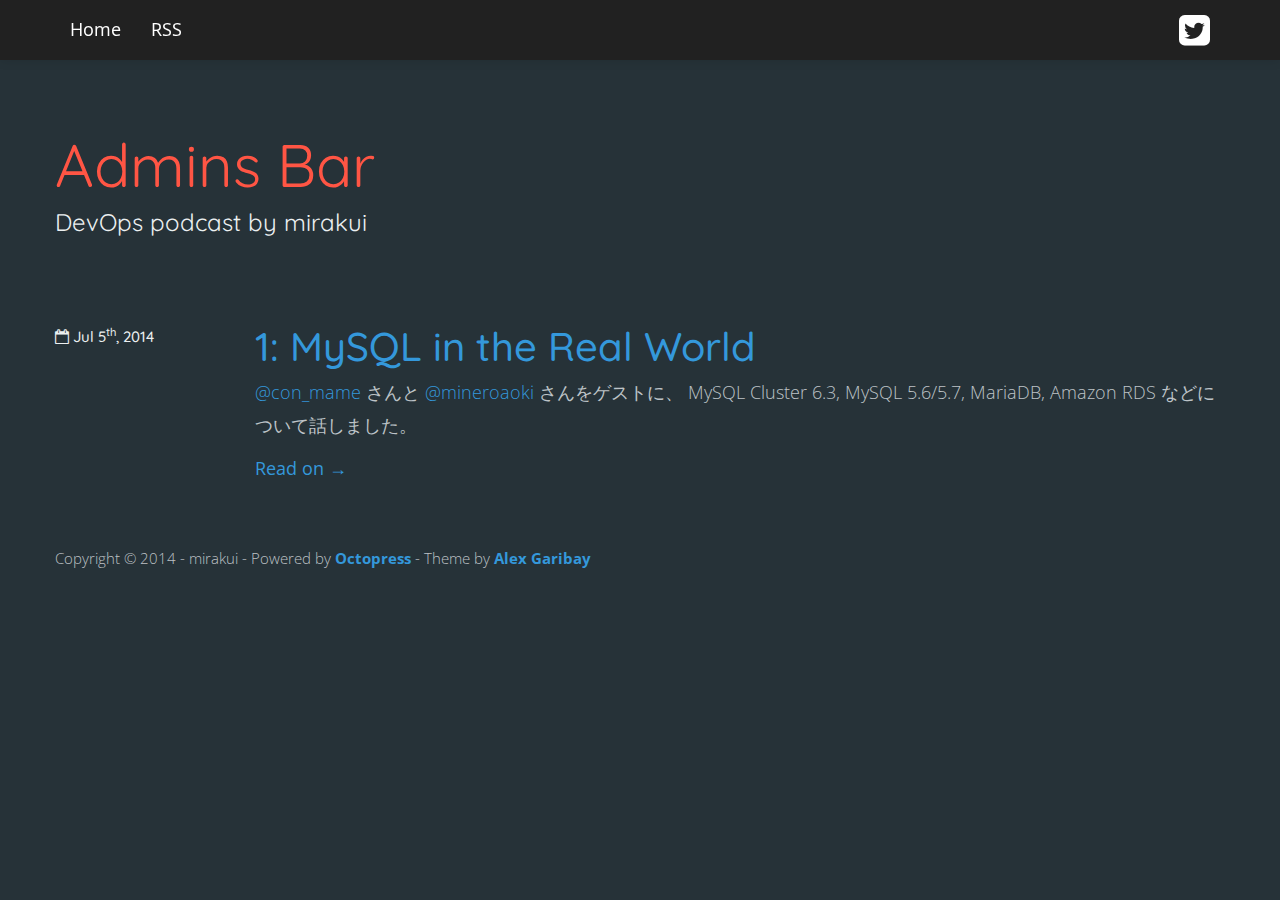
==== commit e112a34a: "Site updated at 2014-07-13 13:25:13 UTC" ====
--- a/index.html
+++ b/index.html
@@ -28,7 +28,7 @@
   <link href='http://fonts.googleapis.com/css?family=Quicksand:300,400' rel='stylesheet' type='text/css'>
   <link href='http://fonts.googleapis.com/css?family=Open+Sans:400,300' rel='stylesheet' type='text/css'>
   <link href="/stylesheets/screen.css" media="screen, projection" rel="stylesheet" type="text/css">
-  <link href="/atom.xml" rel="alternate" title="Admins Bar" type="application/atom+xml">
+  <link href="/rss.xml" rel="alternate" title="Admins Bar" type="application/rss+xml">
   <script src="/js/jquery.js"></script>
   <script src="/js/bootstrap-collapse.js"></script>
   <script src="/js/modernizr-2.0.js"></script>
@@ -57,6 +57,8 @@
     
         <li ><a href="/">Home</a></li>
     
+        <li ><a href="/rss.xml">RSS</a></li>
+    
 </ul>
 
 <ul class="nav pull-right">
@@ -129,12 +131,11 @@
     </div>
     <div class="span10 post-container">
       <h1 class="link"><a href="/1/">1: MySQL in the Real World</a></h1>
-      <p><audio id="player2" src="http://s3-ap-northeast-1.amazonaws.com/adminsbar/media/_adminsbar-01.mp3" type="audio/mp3" controls="controls"></audio></p>
-
-<p><a href="https://twitter.com/con_mame">@con_mame</a> さんと <a href="https://twitter.com/mineroaoki">@mineroaoki</a> さんをゲストに、 MySQL Cluster 6.3, MySQL 5.6/5.7, MariaDB, Amazon RDS などについて話しました。</p>
-
-      
-      
+      <p><a href="https://twitter.com/con_mame">@con_mame</a> さんと <a href="https://twitter.com/mineroaoki">@mineroaoki</a> さんをゲストに、 MySQL Cluster 6.3, MySQL 5.6/5.7, MariaDB, Amazon RDS などについて話しました。</p>
+
+
+      
+       <a href="/1/">Read on &rarr;</a> 
     </div>
   </div>
 
@@ -161,9 +162,9 @@
 </p>
 <script>
   $('audio,video').mediaelementplayer({
-    features: ['playpause','progress','volume','googleanalytics']
+    audioWidth: '100%',
+    features: ['playpause','progress','current','duration','volume','googleanalytics']
   });
-  //MediaElementPlayer.prototype.buildgoogleanalytics();
 </script>
 <script>
   (function(i,s,o,g,r,a,m){i['GoogleAnalyticsObject']=r;i[r]=i[r]||function(){
--- a/stylesheets/screen.css
+++ b/stylesheets/screen.css
@@ -38,4 +38,4 @@
  *  Email: dave@fontawesome.io
  *  Twitter: http://twitter.com/davegandy
  *  Work: Lead Product Designer @ Kyruus - http://kyruus.com
- */@font-face{font-family:'FontAwesome';src:url("../fonts/fontawesome-webfont.eot?v=3.2.1");src:url("../fonts/fontawesome-webfont.eot?#iefix&v=3.2.1") format("embedded-opentype"),url("../fonts/fontawesome-webfont.woff?v=3.2.1") format("woff"),url("../fonts/fontawesome-webfont.ttf?v=3.2.1") format("truetype"),url("../fonts/fontawesome-webfont.svg#fontawesomeregular?v=3.2.1") format("svg");font-weight:normal;font-style:normal}[class^="icon-"],[class*=" icon-"]{font-family:FontAwesome;font-weight:normal;font-style:normal;text-decoration:inherit;-webkit-font-smoothing:antialiased;*margin-right:.3em}[class^="icon-"]:before,[class*=" icon-"]:before{text-decoration:inherit;display:inline-block;speak:none}.icon-large:before{vertical-align:-10%;font-size:1.33333em}a [class^="icon-"],a [class*=" icon-"]{display:inline}[class^="icon-"].icon-fixed-width,[class*=" icon-"].icon-fixed-width{display:inline-block;width:1.14286em;text-align:right;padding-right:0.28571em}[class^="icon-"].icon-fixed-width.icon-large,[class*=" icon-"].icon-fixed-width.icon-large{width:1.42857em}.icons-ul{margin-left:2.14286em;list-style-type:none}.icons-ul>li{position:relative}.icons-ul .icon-li{position:absolute;left:-2.14286em;width:2.14286em;text-align:center;line-height:inherit}[class^="icon-"].hide,[class*=" icon-"].hide{display:none}.icon-muted{color:#eee}.icon-light{color:#fff}.icon-dark{color:#333}.icon-border{border:solid 1px #eee;padding:.2em .25em .15em;-webkit-border-radius:3px;-moz-border-radius:3px;border-radius:3px}.icon-2x{font-size:2em}.icon-2x.icon-border{border-width:2px;-webkit-border-radius:4px;-moz-border-radius:4px;border-radius:4px}.icon-3x{font-size:3em}.icon-3x.icon-border{border-width:3px;-webkit-border-radius:5px;-moz-border-radius:5px;border-radius:5px}.icon-4x{font-size:4em}.icon-4x.icon-border{border-width:4px;-webkit-border-radius:6px;-moz-border-radius:6px;border-radius:6px}.icon-5x{font-size:5em}.icon-5x.icon-border{border-width:5px;-webkit-border-radius:7px;-moz-border-radius:7px;border-radius:7px}.pull-right{float:right}.pull-left{float:left}[class^="icon-"].pull-left,[class*=" icon-"].pull-left{margin-right:.3em}[class^="icon-"].pull-right,[class*=" icon-"].pull-right{margin-left:.3em}[class^="icon-"],[class*=" icon-"]{display:inline;width:auto;height:auto;line-height:normal;vertical-align:baseline;background-image:none;background-position:0% 0%;background-repeat:repeat;margin-top:0}.icon-white,.nav-pills>.active>a>[class^="icon-"],.nav-pills>.active>a>[class*=" icon-"],.nav-list>.active>a>[class^="icon-"],.nav-list>.active>a>[class*=" icon-"],.navbar-inverse .nav>.active>a>[class^="icon-"],.navbar-inverse .nav>.active>a>[class*=" icon-"],.dropdown-menu>li>a:hover>[class^="icon-"],.dropdown-menu>li>a:hover>[class*=" icon-"],.dropdown-menu>.active>a>[class^="icon-"],.dropdown-menu>.active>a>[class*=" icon-"],.dropdown-submenu:hover>a>[class^="icon-"],.dropdown-submenu:hover>a>[class*=" icon-"]{background-image:none}.btn [class^="icon-"].icon-large,.btn [class*=" icon-"].icon-large,.nav [class^="icon-"].icon-large,.nav [class*=" icon-"].icon-large{line-height:.9em}.btn [class^="icon-"].icon-spin,.btn [class*=" icon-"].icon-spin,.nav [class^="icon-"].icon-spin,.nav [class*=" icon-"].icon-spin{display:inline-block}.nav-tabs [class^="icon-"],.nav-tabs [class^="icon-"].icon-large,.nav-tabs [class*=" icon-"],.nav-tabs [class*=" icon-"].icon-large,.nav-pills [class^="icon-"],.nav-pills [class^="icon-"].icon-large,.nav-pills [class*=" icon-"],.nav-pills [class*=" icon-"].icon-large{line-height:.9em}.btn [class^="icon-"].pull-left.icon-2x,.btn [class^="icon-"].pull-right.icon-2x,.btn [class*=" icon-"].pull-left.icon-2x,.btn [class*=" icon-"].pull-right.icon-2x{margin-top:.18em}.btn [class^="icon-"].icon-spin.icon-large,.btn [class*=" icon-"].icon-spin.icon-large{line-height:.8em}.btn.btn-small [class^="icon-"].pull-left.icon-2x,.btn.btn-small [class^="icon-"].pull-right.icon-2x,.btn.btn-small [class*=" icon-"].pull-left.icon-2x,.btn.btn-small [class*=" icon-"].pull-right.icon-2x{margin-top:.25em}.btn.btn-large [class^="icon-"],.btn.btn-large [class*=" icon-"]{margin-top:0}.btn.btn-large [class^="icon-"].pull-left.icon-2x,.btn.btn-large [class^="icon-"].pull-right.icon-2x,.btn.btn-large [class*=" icon-"].pull-left.icon-2x,.btn.btn-large [class*=" icon-"].pull-right.icon-2x{margin-top:.05em}.btn.btn-large [class^="icon-"].pull-left.icon-2x,.btn.btn-large [class*=" icon-"].pull-left.icon-2x{margin-right:.2em}.btn.btn-large [class^="icon-"].pull-right.icon-2x,.btn.btn-large [class*=" icon-"].pull-right.icon-2x{margin-left:.2em}.nav-list [class^="icon-"],.nav-list [class*=" icon-"]{line-height:inherit}.icon-stack{position:relative;display:inline-block;width:2em;height:2em;line-height:2em;vertical-align:-35%}.icon-stack [class^="icon-"],.icon-stack [class*=" icon-"]{display:block;text-align:center;position:absolute;width:100%;height:100%;font-size:1em;line-height:inherit;*line-height:2em}.icon-stack .icon-stack-base{font-size:2em;*line-height:1em}.icon-spin{display:inline-block;-moz-animation:spin 2s infinite linear;-o-animation:spin 2s infinite linear;-webkit-animation:spin 2s infinite linear;animation:spin 2s infinite linear}a .icon-stack,a .icon-spin{display:inline-block;text-decoration:none}@-moz-keyframes spin{0%{-moz-transform:rotate(0deg)}100%{-moz-transform:rotate(359deg)}}@-webkit-keyframes spin{0%{-webkit-transform:rotate(0deg)}100%{-webkit-transform:rotate(359deg)}}@-o-keyframes spin{0%{-o-transform:rotate(0deg)}100%{-o-transform:rotate(359deg)}}@-ms-keyframes spin{0%{-ms-transform:rotate(0deg)}100%{-ms-transform:rotate(359deg)}}@keyframes spin{0%{transform:rotate(0deg)}100%{transform:rotate(359deg)}}.icon-rotate-90:before{-webkit-transform:rotate(90deg);-moz-transform:rotate(90deg);-ms-transform:rotate(90deg);-o-transform:rotate(90deg);transform:rotate(90deg);filter:progid:DXImageTransform.Microsoft.BasicImage(rotation=1)}.icon-rotate-180:before{-webkit-transform:rotate(180deg);-moz-transform:rotate(180deg);-ms-transform:rotate(180deg);-o-transform:rotate(180deg);transform:rotate(180deg);filter:progid:DXImageTransform.Microsoft.BasicImage(rotation=2)}.icon-rotate-270:before{-webkit-transform:rotate(270deg);-moz-transform:rotate(270deg);-ms-transform:rotate(270deg);-o-transform:rotate(270deg);transform:rotate(270deg);filter:progid:DXImageTransform.Microsoft.BasicImage(rotation=3)}.icon-flip-horizontal:before{-webkit-transform:scale(-1, 1);-moz-transform:scale(-1, 1);-ms-transform:scale(-1, 1);-o-transform:scale(-1, 1);transform:scale(-1, 1)}.icon-flip-vertical:before{-webkit-transform:scale(1, -1);-moz-transform:scale(1, -1);-ms-transform:scale(1, -1);-o-transform:scale(1, -1);transform:scale(1, -1)}a .icon-rotate-90:before,a .icon-rotate-180:before,a .icon-rotate-270:before,a .icon-flip-horizontal:before,a .icon-flip-vertical:before{display:inline-block}.icon-glass:before{content:"\f000"}.icon-music:before{content:"\f001"}.icon-search:before{content:"\f002"}.icon-envelope-alt:before{content:"\f003"}.icon-heart:before{content:"\f004"}.icon-star:before{content:"\f005"}.icon-star-empty:before{content:"\f006"}.icon-user:before{content:"\f007"}.icon-film:before{content:"\f008"}.icon-th-large:before{content:"\f009"}.icon-th:before{content:"\f00a"}.icon-th-list:before{content:"\f00b"}.icon-ok:before{content:"\f00c"}.icon-remove:before{content:"\f00d"}.icon-zoom-in:before{content:"\f00e"}.icon-zoom-out:before{content:"\f010"}.icon-power-off:before,.icon-off:before{content:"\f011"}.icon-signal:before{content:"\f012"}.icon-gear:before,.icon-cog:before{content:"\f013"}.icon-trash:before{content:"\f014"}.icon-home:before{content:"\f015"}.icon-file-alt:before{content:"\f016"}.icon-time:before{content:"\f017"}.icon-road:before{content:"\f018"}.icon-download-alt:before{content:"\f019"}.icon-download:before{content:"\f01a"}.icon-upload:before{content:"\f01b"}.icon-inbox:before{content:"\f01c"}.icon-play-circle:before{content:"\f01d"}.icon-rotate-right:before,.icon-repeat:before{content:"\f01e"}.icon-refresh:before{content:"\f021"}.icon-list-alt:before{content:"\f022"}.icon-lock:before{content:"\f023"}.icon-flag:before{content:"\f024"}.icon-headphones:before{content:"\f025"}.icon-volume-off:before{content:"\f026"}.icon-volume-down:before{content:"\f027"}.icon-volume-up:before{content:"\f028"}.icon-qrcode:before{content:"\f029"}.icon-barcode:before{content:"\f02a"}.icon-tag:before{content:"\f02b"}.icon-tags:before{content:"\f02c"}.icon-book:before{content:"\f02d"}.icon-bookmark:before{content:"\f02e"}.icon-print:before{content:"\f02f"}.icon-camera:before{content:"\f030"}.icon-font:before{content:"\f031"}.icon-bold:before{content:"\f032"}.icon-italic:before{content:"\f033"}.icon-text-height:before{content:"\f034"}.icon-text-width:before{content:"\f035"}.icon-align-left:before{content:"\f036"}.icon-align-center:before{content:"\f037"}.icon-align-right:before{content:"\f038"}.icon-align-justify:before{content:"\f039"}.icon-list:before{content:"\f03a"}.icon-indent-left:before{content:"\f03b"}.icon-indent-right:before{content:"\f03c"}.icon-facetime-video:before{content:"\f03d"}.icon-picture:before{content:"\f03e"}.icon-pencil:before{content:"\f040"}.icon-map-marker:before{content:"\f041"}.icon-adjust:before{content:"\f042"}.icon-tint:before{content:"\f043"}.icon-edit:before{content:"\f044"}.icon-share:before{content:"\f045"}.icon-check:before{content:"\f046"}.icon-move:before{content:"\f047"}.icon-step-backward:before{content:"\f048"}.icon-fast-backward:before{content:"\f049"}.icon-backward:before{content:"\f04a"}.icon-play:before{content:"\f04b"}.icon-pause:before{content:"\f04c"}.icon-stop:before{content:"\f04d"}.icon-forward:before{content:"\f04e"}.icon-fast-forward:before{content:"\f050"}.icon-step-forward:before{content:"\f051"}.icon-eject:before{content:"\f052"}.icon-chevron-left:before{content:"\f053"}.icon-chevron-right:before{content:"\f054"}.icon-plus-sign:before{content:"\f055"}.icon-minus-sign:before{content:"\f056"}.icon-remove-sign:before{content:"\f057"}.icon-ok-sign:before{content:"\f058"}.icon-question-sign:before{content:"\f059"}.icon-info-sign:before{content:"\f05a"}.icon-screenshot:before{content:"\f05b"}.icon-remove-circle:before{content:"\f05c"}.icon-ok-circle:before{content:"\f05d"}.icon-ban-circle:before{content:"\f05e"}.icon-arrow-left:before{content:"\f060"}.icon-arrow-right:before{content:"\f061"}.icon-arrow-up:before{content:"\f062"}.icon-arrow-down:before{content:"\f063"}.icon-mail-forward:before,.icon-share-alt:before{content:"\f064"}.icon-resize-full:before{content:"\f065"}.icon-resize-small:before{content:"\f066"}.icon-plus:before{content:"\f067"}.icon-minus:before{content:"\f068"}.icon-asterisk:before{content:"\f069"}.icon-exclamation-sign:before{content:"\f06a"}.icon-gift:before{content:"\f06b"}.icon-leaf:before{content:"\f06c"}.icon-fire:before{content:"\f06d"}.icon-eye-open:before{content:"\f06e"}.icon-eye-close:before{content:"\f070"}.icon-warning-sign:before{content:"\f071"}.icon-plane:before{content:"\f072"}.icon-calendar:before{content:"\f073"}.icon-random:before{content:"\f074"}.icon-comment:before{content:"\f075"}.icon-magnet:before{content:"\f076"}.icon-chevron-up:before{content:"\f077"}.icon-chevron-down:before{content:"\f078"}.icon-retweet:before{content:"\f079"}.icon-shopping-cart:before{content:"\f07a"}.icon-folder-close:before{content:"\f07b"}.icon-folder-open:before{content:"\f07c"}.icon-resize-vertical:before{content:"\f07d"}.icon-resize-horizontal:before{content:"\f07e"}.icon-bar-chart:before{content:"\f080"}.icon-twitter-sign:before{content:"\f081"}.icon-facebook-sign:before{content:"\f082"}.icon-camera-retro:before{content:"\f083"}.icon-key:before{content:"\f084"}.icon-gears:before,.icon-cogs:before{content:"\f085"}.icon-comments:before{content:"\f086"}.icon-thumbs-up-alt:before{content:"\f087"}.icon-thumbs-down-alt:before{content:"\f088"}.icon-star-half:before{content:"\f089"}.icon-heart-empty:before{content:"\f08a"}.icon-signout:before{content:"\f08b"}.icon-linkedin-sign:before{content:"\f08c"}.icon-pushpin:before{content:"\f08d"}.icon-external-link:before{content:"\f08e"}.icon-signin:before{content:"\f090"}.icon-trophy:before{content:"\f091"}.icon-github-sign:before{content:"\f092"}.icon-upload-alt:before{content:"\f093"}.icon-lemon:before{content:"\f094"}.icon-phone:before{content:"\f095"}.icon-unchecked:before,.icon-check-empty:before{content:"\f096"}.icon-bookmark-empty:before{content:"\f097"}.icon-phone-sign:before{content:"\f098"}.icon-twitter:before{content:"\f099"}.icon-facebook:before{content:"\f09a"}.icon-github:before{content:"\f09b"}.icon-unlock:before{content:"\f09c"}.icon-credit-card:before{content:"\f09d"}.icon-rss:before{content:"\f09e"}.icon-hdd:before{content:"\f0a0"}.icon-bullhorn:before{content:"\f0a1"}.icon-bell:before{content:"\f0a2"}.icon-certificate:before{content:"\f0a3"}.icon-hand-right:before{content:"\f0a4"}.icon-hand-left:before{content:"\f0a5"}.icon-hand-up:before{content:"\f0a6"}.icon-hand-down:before{content:"\f0a7"}.icon-circle-arrow-left:before{content:"\f0a8"}.icon-circle-arrow-right:before{content:"\f0a9"}.icon-circle-arrow-up:before{content:"\f0aa"}.icon-circle-arrow-down:before{content:"\f0ab"}.icon-globe:before{content:"\f0ac"}.icon-wrench:before{content:"\f0ad"}.icon-tasks:before{content:"\f0ae"}.icon-filter:before{content:"\f0b0"}.icon-briefcase:before{content:"\f0b1"}.icon-fullscreen:before{content:"\f0b2"}.icon-group:before{content:"\f0c0"}.icon-link:before{content:"\f0c1"}.icon-cloud:before{content:"\f0c2"}.icon-beaker:before{content:"\f0c3"}.icon-cut:before{content:"\f0c4"}.icon-copy:before{content:"\f0c5"}.icon-paperclip:before,.icon-paper-clip:before{content:"\f0c6"}.icon-save:before{content:"\f0c7"}.icon-sign-blank:before{content:"\f0c8"}.icon-reorder:before{content:"\f0c9"}.icon-list-ul:before{content:"\f0ca"}.icon-list-ol:before{content:"\f0cb"}.icon-strikethrough:before{content:"\f0cc"}.icon-underline:before{content:"\f0cd"}.icon-table:before{content:"\f0ce"}.icon-magic:before{content:"\f0d0"}.icon-truck:before{content:"\f0d1"}.icon-pinterest:before{content:"\f0d2"}.icon-pinterest-sign:before{content:"\f0d3"}.icon-google-plus-sign:before{content:"\f0d4"}.icon-google-plus:before{content:"\f0d5"}.icon-money:before{content:"\f0d6"}.icon-caret-down:before{content:"\f0d7"}.icon-caret-up:before{content:"\f0d8"}.icon-caret-left:before{content:"\f0d9"}.icon-caret-right:before{content:"\f0da"}.icon-columns:before{content:"\f0db"}.icon-sort:before{content:"\f0dc"}.icon-sort-down:before{content:"\f0dd"}.icon-sort-up:before{content:"\f0de"}.icon-envelope:before{content:"\f0e0"}.icon-linkedin:before{content:"\f0e1"}.icon-rotate-left:before,.icon-undo:before{content:"\f0e2"}.icon-legal:before{content:"\f0e3"}.icon-dashboard:before{content:"\f0e4"}.icon-comment-alt:before{content:"\f0e5"}.icon-comments-alt:before{content:"\f0e6"}.icon-bolt:before{content:"\f0e7"}.icon-sitemap:before{content:"\f0e8"}.icon-umbrella:before{content:"\f0e9"}.icon-paste:before{content:"\f0ea"}.icon-lightbulb:before{content:"\f0eb"}.icon-exchange:before{content:"\f0ec"}.icon-cloud-download:before{content:"\f0ed"}.icon-cloud-upload:before{content:"\f0ee"}.icon-user-md:before{content:"\f0f0"}.icon-stethoscope:before{content:"\f0f1"}.icon-suitcase:before{content:"\f0f2"}.icon-bell-alt:before{content:"\f0f3"}.icon-coffee:before{content:"\f0f4"}.icon-food:before{content:"\f0f5"}.icon-file-text-alt:before{content:"\f0f6"}.icon-building:before{content:"\f0f7"}.icon-hospital:before{content:"\f0f8"}.icon-ambulance:before{content:"\f0f9"}.icon-medkit:before{content:"\f0fa"}.icon-fighter-jet:before{content:"\f0fb"}.icon-beer:before{content:"\f0fc"}.icon-h-sign:before{content:"\f0fd"}.icon-plus-sign-alt:before{content:"\f0fe"}.icon-double-angle-left:before{content:"\f100"}.icon-double-angle-right:before{content:"\f101"}.icon-double-angle-up:before{content:"\f102"}.icon-double-angle-down:before{content:"\f103"}.icon-angle-left:before{content:"\f104"}.icon-angle-right:before{content:"\f105"}.icon-angle-up:before{content:"\f106"}.icon-angle-down:before{content:"\f107"}.icon-desktop:before{content:"\f108"}.icon-laptop:before{content:"\f109"}.icon-tablet:before{content:"\f10a"}.icon-mobile-phone:before{content:"\f10b"}.icon-circle-blank:before{content:"\f10c"}.icon-quote-left:before{content:"\f10d"}.icon-quote-right:before{content:"\f10e"}.icon-spinner:before{content:"\f110"}.icon-circle:before{content:"\f111"}.icon-mail-reply:before,.icon-reply:before{content:"\f112"}.icon-github-alt:before{content:"\f113"}.icon-folder-close-alt:before{content:"\f114"}.icon-folder-open-alt:before{content:"\f115"}.icon-expand-alt:before{content:"\f116"}.icon-collapse-alt:before{content:"\f117"}.icon-smile:before{content:"\f118"}.icon-frown:before{content:"\f119"}.icon-meh:before{content:"\f11a"}.icon-gamepad:before{content:"\f11b"}.icon-keyboard:before{content:"\f11c"}.icon-flag-alt:before{content:"\f11d"}.icon-flag-checkered:before{content:"\f11e"}.icon-terminal:before{content:"\f120"}.icon-code:before{content:"\f121"}.icon-reply-all:before{content:"\f122"}.icon-mail-reply-all:before{content:"\f122"}.icon-star-half-full:before,.icon-star-half-empty:before{content:"\f123"}.icon-location-arrow:before{content:"\f124"}.icon-crop:before{content:"\f125"}.icon-code-fork:before{content:"\f126"}.icon-unlink:before{content:"\f127"}.icon-question:before{content:"\f128"}.icon-info:before{content:"\f129"}.icon-exclamation:before{content:"\f12a"}.icon-superscript:before{content:"\f12b"}.icon-subscript:before{content:"\f12c"}.icon-eraser:before{content:"\f12d"}.icon-puzzle-piece:before{content:"\f12e"}.icon-microphone:before{content:"\f130"}.icon-microphone-off:before{content:"\f131"}.icon-shield:before{content:"\f132"}.icon-calendar-empty:before{content:"\f133"}.icon-fire-extinguisher:before{content:"\f134"}.icon-rocket:before{content:"\f135"}.icon-maxcdn:before{content:"\f136"}.icon-chevron-sign-left:before{content:"\f137"}.icon-chevron-sign-right:before{content:"\f138"}.icon-chevron-sign-up:before{content:"\f139"}.icon-chevron-sign-down:before{content:"\f13a"}.icon-html5:before{content:"\f13b"}.icon-css3:before{content:"\f13c"}.icon-anchor:before{content:"\f13d"}.icon-unlock-alt:before{content:"\f13e"}.icon-bullseye:before{content:"\f140"}.icon-ellipsis-horizontal:before{content:"\f141"}.icon-ellipsis-vertical:before{content:"\f142"}.icon-rss-sign:before{content:"\f143"}.icon-play-sign:before{content:"\f144"}.icon-ticket:before{content:"\f145"}.icon-minus-sign-alt:before{content:"\f146"}.icon-check-minus:before{content:"\f147"}.icon-level-up:before{content:"\f148"}.icon-level-down:before{content:"\f149"}.icon-check-sign:before{content:"\f14a"}.icon-edit-sign:before{content:"\f14b"}.icon-external-link-sign:before{content:"\f14c"}.icon-share-sign:before{content:"\f14d"}.icon-compass:before{content:"\f14e"}.icon-collapse:before{content:"\f150"}.icon-collapse-top:before{content:"\f151"}.icon-expand:before{content:"\f152"}.icon-euro:before,.icon-eur:before{content:"\f153"}.icon-gbp:before{content:"\f154"}.icon-dollar:before,.icon-usd:before{content:"\f155"}.icon-rupee:before,.icon-inr:before{content:"\f156"}.icon-yen:before,.icon-jpy:before{content:"\f157"}.icon-renminbi:before,.icon-cny:before{content:"\f158"}.icon-won:before,.icon-krw:before{content:"\f159"}.icon-bitcoin:before,.icon-btc:before{content:"\f15a"}.icon-file:before{content:"\f15b"}.icon-file-text:before{content:"\f15c"}.icon-sort-by-alphabet:before{content:"\f15d"}.icon-sort-by-alphabet-alt:before{content:"\f15e"}.icon-sort-by-attributes:before{content:"\f160"}.icon-sort-by-attributes-alt:before{content:"\f161"}.icon-sort-by-order:before{content:"\f162"}.icon-sort-by-order-alt:before{content:"\f163"}.icon-thumbs-up:before{content:"\f164"}.icon-thumbs-down:before{content:"\f165"}.icon-youtube-sign:before{content:"\f166"}.icon-youtube:before{content:"\f167"}.icon-xing:before{content:"\f168"}.icon-xing-sign:before{content:"\f169"}.icon-youtube-play:before{content:"\f16a"}.icon-dropbox:before{content:"\f16b"}.icon-stackexchange:before{content:"\f16c"}.icon-instagram:before{content:"\f16d"}.icon-flickr:before{content:"\f16e"}.icon-adn:before{content:"\f170"}.icon-bitbucket:before{content:"\f171"}.icon-bitbucket-sign:before{content:"\f172"}.icon-tumblr:before{content:"\f173"}.icon-tumblr-sign:before{content:"\f174"}.icon-long-arrow-down:before{content:"\f175"}.icon-long-arrow-up:before{content:"\f176"}.icon-long-arrow-left:before{content:"\f177"}.icon-long-arrow-right:before{content:"\f178"}.icon-apple:before{content:"\f179"}.icon-windows:before{content:"\f17a"}.icon-android:before{content:"\f17b"}.icon-linux:before{content:"\f17c"}.icon-dribbble:before{content:"\f17d"}.icon-skype:before{content:"\f17e"}.icon-foursquare:before{content:"\f180"}.icon-trello:before{content:"\f181"}.icon-female:before{content:"\f182"}.icon-male:before{content:"\f183"}.icon-gittip:before{content:"\f184"}.icon-sun:before{content:"\f185"}.icon-moon:before{content:"\f186"}.icon-archive:before{content:"\f187"}.icon-bug:before{content:"\f188"}.icon-vk:before{content:"\f189"}.icon-weibo:before{content:"\f18a"}.icon-renren:before{content:"\f18b"}.social-navbar{font-size:36px;vertical-align:middle}[class^="icon-"],[class*=" icon-"]{line-height:22px}.mono,pre,p code,li code{font-family:Menlo,Monaco,"Andale Mono","lucida console","Courier New",monospace}.highlight,html .gist .gist-file .gist-syntax .gist-highlight{-moz-border-radius-bottomleft:9px;-webkit-border-bottom-left-radius:9px;border-bottom-left-radius:9px;-moz-border-radius-bottomright:9px;-webkit-border-bottom-right-radius:9px;border-bottom-right-radius:9px}.highlight table td.code,html .gist .gist-file .gist-syntax .gist-highlight table td.code{width:100%}.highlight:first-child,html .gist .gist-file .gist-syntax .gist-highlight{-moz-border-radius-topleft:9px;-webkit-border-top-left-radius:9px;border-top-left-radius:9px;-moz-border-radius-topright:9px;-webkit-border-top-right-radius:9px;border-top-right-radius:9px}.highlight .line-numbers,html .gist .gist-file .gist-syntax .highlight .line_numbers{text-align:right;font-size:13px;word-break:normal;background:#2c3e50 !important;-webkit-box-shadow:#384e65 -1px 0 inset;-moz-box-shadow:#384e65 -1px 0 inset;box-shadow:#384e65 -1px 0 inset;padding:.6em !important}.highlight .line-numbers span,html .gist .gist-file .gist-syntax .highlight .line_numbers span{color:inherit !important}.gist .highlight *::-moz-selection,figure.code .highlight *::-moz-selection{background:#797979;color:inherit;text-shadow:#002b36 0 1px}.gist .highlight *::-webkit-selection,figure.code .highlight *::-webkit-selection{background:#797979;color:inherit;text-shadow:#002b36 0 1px}.gist .highlight *::selection,figure.code .highlight *::selection{background:#797979;color:inherit;text-shadow:#002b36 0 1px}html .gist .gist-file{position:relative;border:none;padding-top:26px !important}html .gist .gist-file .highlight{margin-bottom:0}html .gist .gist-file .gist-syntax{border-bottom:0 !important;background:none !important}html .gist .gist-file .gist-syntax .gist-highlight{background:#002b36 !important}html .gist .gist-file .gist-syntax .highlight pre{padding:0}html .gist .gist-file .gist-meta{padding:.6em 0.8em;border:1px solid #083e4b !important;color:#586e75;font-size:.7em !important;background:#073642 url('/images/noise.png?1405203508') top left}html .gist .gist-file .gist-meta a{color:#919da1 !important;text-decoration:none}html .gist .gist-file .gist-meta a:hover{text-decoration:underline}html .gist .gist-file .gist-meta a:hover{color:#cacccd !important}html .gist .gist-file .gist-meta a[href*='#file']{position:absolute;top:0;left:0;right:-10px;color:#474747 !important}html .gist .gist-file .gist-meta a[href*='#file']:hover{color:#1863a1 !important}html .gist .gist-file .gist-meta a[href*=raw]{top:.4em}pre{-webkit-border-radius:0.4em;-moz-border-radius:0.4em;border-radius:0.4em;font-size:13px;margin-bottom:2.1em;padding:.8em 1em;color:#cacccd;overflow:auto}h3.filename+pre{-moz-border-radius-topleft:0px;-webkit-border-top-left-radius:0px;border-top-left-radius:0px;-moz-border-radius-topright:0px;-webkit-border-top-right-radius:0px;border-top-right-radius:0px}p code,li code{display:inline-block;white-space:no-wrap;background:#2c3e50 !important;font-size:.8em;color:#cacccd !important;border:none;-webkit-border-radius:0.4em;-moz-border-radius:0.4em;border-radius:0.4em;padding:0 .3em;margin:-1px 0}p pre code,li pre code{font-size:1em !important;background:none;border:none}.pre-code,html .gist .gist-file .gist-syntax .highlight pre,.highlight code{font-family:Menlo,Monaco,"Andale Mono","lucida console","Courier New",monospace !important;overflow:scroll;overflow-y:hidden;display:block;padding:.6em;overflow-x:auto;white-space:pre;background:#2c3e50 !important;color:#cacccd !important}.pre-code span,html .gist .gist-file .gist-syntax .highlight pre span,.highlight code span{color:#cacccd !important}.pre-code span,html .gist .gist-file .gist-syntax .highlight pre span,.highlight code span{font-style:normal !important;font-weight:normal !important}.pre-code .c,html .gist .gist-file .gist-syntax .highlight pre .c,.highlight code .c{color:#586e75 !important;font-style:italic !important}.pre-code .cm,html .gist .gist-file .gist-syntax .highlight pre .cm,.highlight code .cm{color:#586e75 !important;font-style:italic !important}.pre-code .cp,html .gist .gist-file .gist-syntax .highlight pre .cp,.highlight code .cp{color:#586e75 !important;font-style:italic !important}.pre-code .c1,html .gist .gist-file .gist-syntax .highlight pre .c1,.highlight code .c1{color:#586e75 !important;font-style:italic !important}.pre-code .cs,html .gist .gist-file .gist-syntax .highlight pre .cs,.highlight code .cs{color:#586e75 !important;font-weight:bold !important;font-style:italic !important}.pre-code .err,html .gist .gist-file .gist-syntax .highlight pre .err,.highlight code .err{color:#dc322f !important;background:none !important}.pre-code .k,html .gist .gist-file .gist-syntax .highlight pre .k,.highlight code .k{color:#cb4b16 !important}.pre-code .o,html .gist .gist-file .gist-syntax .highlight pre .o,.highlight code .o{color:#cacccd !important;font-weight:bold !important}.pre-code .p,html .gist .gist-file .gist-syntax .highlight pre .p,.highlight code .p{color:#cacccd !important}.pre-code .ow,html .gist .gist-file .gist-syntax .highlight pre .ow,.highlight code .ow{color:#2aa198 !important;font-weight:bold !important}.pre-code .gd,html .gist .gist-file .gist-syntax .highlight pre .gd,.highlight code .gd{color:#cacccd !important;background-color:#372c34 !important;display:inline-block}.pre-code .gd .x,html .gist .gist-file .gist-syntax .highlight pre .gd .x,.highlight code .gd .x{color:#cacccd !important;background-color:#4d2d33 !important;display:inline-block}.pre-code .ge,html .gist .gist-file .gist-syntax .highlight pre .ge,.highlight code .ge{color:#cacccd !important;font-style:italic !important}.pre-code .gh,html .gist .gist-file .gist-syntax .highlight pre .gh,.highlight code .gh{color:#586e75 !important}.pre-code .gi,html .gist .gist-file .gist-syntax .highlight pre .gi,.highlight code .gi{color:#cacccd !important;background-color:#1a412b !important;display:inline-block}.pre-code .gi .x,html .gist .gist-file .gist-syntax .highlight pre .gi .x,.highlight code .gi .x{color:#cacccd !important;background-color:#355720 !important;display:inline-block}.pre-code .gs,html .gist .gist-file .gist-syntax .highlight pre .gs,.highlight code .gs{color:#cacccd !important;font-weight:bold !important}.pre-code .gu,html .gist .gist-file .gist-syntax .highlight pre .gu,.highlight code .gu{color:#6c71c4 !important}.pre-code .kc,html .gist .gist-file .gist-syntax .highlight pre .kc,.highlight code .kc{color:#859900 !important;font-weight:bold !important}.pre-code .kd,html .gist .gist-file .gist-syntax .highlight pre .kd,.highlight code .kd{color:#268bd2 !important}.pre-code .kp,html .gist .gist-file .gist-syntax .highlight pre .kp,.highlight code .kp{color:#cb4b16 !important;font-weight:bold !important}.pre-code .kr,html .gist .gist-file .gist-syntax .highlight pre .kr,.highlight code .kr{color:#d33682 !important;font-weight:bold !important}.pre-code .kt,html .gist .gist-file .gist-syntax .highlight pre .kt,.highlight code .kt{color:#2aa198 !important}.pre-code .n,html .gist .gist-file .gist-syntax .highlight pre .n,.highlight code .n{color:#268bd2 !important}.pre-code .na,html .gist .gist-file .gist-syntax .highlight pre .na,.highlight code .na{color:#268bd2 !important}.pre-code .nb,html .gist .gist-file .gist-syntax .highlight pre .nb,.highlight code .nb{color:#859900 !important}.pre-code .nc,html .gist .gist-file .gist-syntax .highlight pre .nc,.highlight code .nc{color:#d33682 !important}.pre-code .no,html .gist .gist-file .gist-syntax .highlight pre .no,.highlight code .no{color:#b58900 !important}.pre-code .nl,html .gist .gist-file .gist-syntax .highlight pre .nl,.highlight code .nl{color:#859900 !important}.pre-code .ne,html .gist .gist-file .gist-syntax .highlight pre .ne,.highlight code .ne{color:#268bd2 !important;font-weight:bold !important}.pre-code .nf,html .gist .gist-file .gist-syntax .highlight pre .nf,.highlight code .nf{color:#268bd2 !important;font-weight:bold !important}.pre-code .nn,html .gist .gist-file .gist-syntax .highlight pre .nn,.highlight code .nn{color:#b58900 !important}.pre-code .nt,html .gist .gist-file .gist-syntax .highlight pre .nt,.highlight code .nt{color:#268bd2 !important;font-weight:bold !important}.pre-code .nx,html .gist .gist-file .gist-syntax .highlight pre .nx,.highlight code .nx{color:#b58900 !important}.pre-code .vg,html .gist .gist-file .gist-syntax .highlight pre .vg,.highlight code .vg{color:#268bd2 !important}.pre-code .vi,html .gist .gist-file .gist-syntax .highlight pre .vi,.highlight code .vi{color:#268bd2 !important}.pre-code .nv,html .gist .gist-file .gist-syntax .highlight pre .nv,.highlight code .nv{color:#268bd2 !important}.pre-code .mf,html .gist .gist-file .gist-syntax .highlight pre .mf,.highlight code .mf{color:#2aa198 !important}.pre-code .m,html .gist .gist-file .gist-syntax .highlight pre .m,.highlight code .m{color:#2aa198 !important}.pre-code .mh,html .gist .gist-file .gist-syntax .highlight pre .mh,.highlight code .mh{color:#2aa198 !important}.pre-code .mi,html .gist .gist-file .gist-syntax .highlight pre .mi,.highlight code .mi{color:#2aa198 !important}.pre-code .s,html .gist .gist-file .gist-syntax .highlight pre .s,.highlight code .s{color:#2aa198 !important}.pre-code .sd,html .gist .gist-file .gist-syntax .highlight pre .sd,.highlight code .sd{color:#2aa198 !important}.pre-code .s2,html .gist .gist-file .gist-syntax .highlight pre .s2,.highlight code .s2{color:#2aa198 !important}.pre-code .se,html .gist .gist-file .gist-syntax .highlight pre .se,.highlight code .se{color:#dc322f !important}.pre-code .si,html .gist .gist-file .gist-syntax .highlight pre .si,.highlight code .si{color:#268bd2 !important}.pre-code .sr,html .gist .gist-file .gist-syntax .highlight pre .sr,.highlight code .sr{color:#2aa198 !important}.pre-code .s1,html .gist .gist-file .gist-syntax .highlight pre .s1,.highlight code .s1{color:#2aa198 !important}.pre-code div .gd,html .gist .gist-file .gist-syntax .highlight pre div .gd,.highlight code div .gd,.pre-code div .gd .x,html .gist .gist-file .gist-syntax .highlight pre div .gd .x,.highlight code div .gd .x,.pre-code div .gi,html .gist .gist-file .gist-syntax .highlight pre div .gi,.highlight code div .gi,.pre-code div .gi .x,html .gist .gist-file .gist-syntax .highlight pre div .gi .x,.highlight code div .gi .x{display:inline-block;width:100%}.highlight,.gist-highlight{margin-bottom:1.8em;background:#2c3e50;overflow-y:hidden;overflow-x:auto}.highlight pre,.gist-highlight pre{background:none;-webkit-border-radius:0px;-moz-border-radius:0px;border-radius:0px;border:none;padding:0;margin-bottom:0}pre::-webkit-scrollbar,.highlight::-webkit-scrollbar,.gist-highlight::-webkit-scrollbar{height:.5em;background:rgba(255,255,255,0.15)}pre::-webkit-scrollbar-thumb:horizontal,.highlight::-webkit-scrollbar-thumb:horizontal,.gist-highlight::-webkit-scrollbar-thumb:horizontal{background:rgba(255,255,255,0.2);-webkit-border-radius:4px;border-radius:4px}.highlight code{background:#000}figure.code{background:none;padding:0;border:0;margin-bottom:1.5em}figure.code pre{margin-bottom:0}figure.code figcaption{position:relative}figure.code .highlight{margin-bottom:0}.code-title,html .gist .gist-file .gist-meta a[href*='#file'],h3.filename,figure.code figcaption{text-align:center;font-size:13px;text-shadow:#cbcccc 0 1px 0;color:#474747;font-weight:normal;margin-bottom:0;-moz-border-radius-topleft:9px;-webkit-border-top-left-radius:9px;border-top-left-radius:9px;-moz-border-radius-topright:9px;-webkit-border-top-right-radius:9px;border-top-right-radius:9px;font-family:"Helvetica Neue", Arial, "Lucida Grande", "Lucida Sans Unicode", Lucida, sans-serif;background:#aaa url('/images/code_bg.png?1405203508') top repeat-x}.download-source,html .gist .gist-file .gist-meta a[href*=raw],figure.code figcaption a{position:absolute;right:.8em;text-decoration:none;color:#666 !important;z-index:1;font-size:13px;text-shadow:#cbcccc 0 1px 0;padding-left:3em}.download-source:hover,html .gist .gist-file .gist-meta a[href*=raw]:hover,figure.code figcaption a:hover{text-decoration:underline}.code{-webkit-margin-start:0px;-webkit-margin-end:0px}.pullquote-right:before,.pullquote-left:before{padding:0;border:none;content:attr(data-pullquote);float:right;width:45%;margin:.5em 0 1em 1.5em;position:relative;top:7px;font-size:1.4em;line-height:1.45em;color:#f39c12;font-family:"Quicksand"}.pullquote-left:before{float:left;margin:.5em 1.5em 1em 0}.force-wrap{white-space:-moz-pre-wrap;white-space:-pre-wrap;white-space:-o-pre-wrap;white-space:pre-wrap;word-wrap:break-word}article blockquote{font-style:italic;position:relative;font-size:1.2em;line-height:1.5em;padding-left:1em;color:#f39c12;font-family:"Quicksand";border-left:4px solid rgba(52,152,219,0.5)}article blockquote cite{font-size:1.1em;font-style:italic}article blockquote cite:before{content:'\2014';padding-right:.3em;padding-left:.3em}@media only screen and (min-width: 992px){article blockquote{padding-left:1.5em;border-left-width:4px}}article blockquote p:before{font-size:30px;padding-right:0.15em;color:#bdc1c5;content:"“"}article blockquote p:after{font-size:30px;padding-left:0.15em;color:#bdc1c5;content:"”"}
+ */@font-face{font-family:'FontAwesome';src:url("../fonts/fontawesome-webfont.eot?v=3.2.1");src:url("../fonts/fontawesome-webfont.eot?#iefix&v=3.2.1") format("embedded-opentype"),url("../fonts/fontawesome-webfont.woff?v=3.2.1") format("woff"),url("../fonts/fontawesome-webfont.ttf?v=3.2.1") format("truetype"),url("../fonts/fontawesome-webfont.svg#fontawesomeregular?v=3.2.1") format("svg");font-weight:normal;font-style:normal}[class^="icon-"],[class*=" icon-"]{font-family:FontAwesome;font-weight:normal;font-style:normal;text-decoration:inherit;-webkit-font-smoothing:antialiased;*margin-right:.3em}[class^="icon-"]:before,[class*=" icon-"]:before{text-decoration:inherit;display:inline-block;speak:none}.icon-large:before{vertical-align:-10%;font-size:1.33333em}a [class^="icon-"],a [class*=" icon-"]{display:inline}[class^="icon-"].icon-fixed-width,[class*=" icon-"].icon-fixed-width{display:inline-block;width:1.14286em;text-align:right;padding-right:0.28571em}[class^="icon-"].icon-fixed-width.icon-large,[class*=" icon-"].icon-fixed-width.icon-large{width:1.42857em}.icons-ul{margin-left:2.14286em;list-style-type:none}.icons-ul>li{position:relative}.icons-ul .icon-li{position:absolute;left:-2.14286em;width:2.14286em;text-align:center;line-height:inherit}[class^="icon-"].hide,[class*=" icon-"].hide{display:none}.icon-muted{color:#eee}.icon-light{color:#fff}.icon-dark{color:#333}.icon-border{border:solid 1px #eee;padding:.2em .25em .15em;-webkit-border-radius:3px;-moz-border-radius:3px;border-radius:3px}.icon-2x{font-size:2em}.icon-2x.icon-border{border-width:2px;-webkit-border-radius:4px;-moz-border-radius:4px;border-radius:4px}.icon-3x{font-size:3em}.icon-3x.icon-border{border-width:3px;-webkit-border-radius:5px;-moz-border-radius:5px;border-radius:5px}.icon-4x{font-size:4em}.icon-4x.icon-border{border-width:4px;-webkit-border-radius:6px;-moz-border-radius:6px;border-radius:6px}.icon-5x{font-size:5em}.icon-5x.icon-border{border-width:5px;-webkit-border-radius:7px;-moz-border-radius:7px;border-radius:7px}.pull-right{float:right}.pull-left{float:left}[class^="icon-"].pull-left,[class*=" icon-"].pull-left{margin-right:.3em}[class^="icon-"].pull-right,[class*=" icon-"].pull-right{margin-left:.3em}[class^="icon-"],[class*=" icon-"]{display:inline;width:auto;height:auto;line-height:normal;vertical-align:baseline;background-image:none;background-position:0% 0%;background-repeat:repeat;margin-top:0}.icon-white,.nav-pills>.active>a>[class^="icon-"],.nav-pills>.active>a>[class*=" icon-"],.nav-list>.active>a>[class^="icon-"],.nav-list>.active>a>[class*=" icon-"],.navbar-inverse .nav>.active>a>[class^="icon-"],.navbar-inverse .nav>.active>a>[class*=" icon-"],.dropdown-menu>li>a:hover>[class^="icon-"],.dropdown-menu>li>a:hover>[class*=" icon-"],.dropdown-menu>.active>a>[class^="icon-"],.dropdown-menu>.active>a>[class*=" icon-"],.dropdown-submenu:hover>a>[class^="icon-"],.dropdown-submenu:hover>a>[class*=" icon-"]{background-image:none}.btn [class^="icon-"].icon-large,.btn [class*=" icon-"].icon-large,.nav [class^="icon-"].icon-large,.nav [class*=" icon-"].icon-large{line-height:.9em}.btn [class^="icon-"].icon-spin,.btn [class*=" icon-"].icon-spin,.nav [class^="icon-"].icon-spin,.nav [class*=" icon-"].icon-spin{display:inline-block}.nav-tabs [class^="icon-"],.nav-tabs [class^="icon-"].icon-large,.nav-tabs [class*=" icon-"],.nav-tabs [class*=" icon-"].icon-large,.nav-pills [class^="icon-"],.nav-pills [class^="icon-"].icon-large,.nav-pills [class*=" icon-"],.nav-pills [class*=" icon-"].icon-large{line-height:.9em}.btn [class^="icon-"].pull-left.icon-2x,.btn [class^="icon-"].pull-right.icon-2x,.btn [class*=" icon-"].pull-left.icon-2x,.btn [class*=" icon-"].pull-right.icon-2x{margin-top:.18em}.btn [class^="icon-"].icon-spin.icon-large,.btn [class*=" icon-"].icon-spin.icon-large{line-height:.8em}.btn.btn-small [class^="icon-"].pull-left.icon-2x,.btn.btn-small [class^="icon-"].pull-right.icon-2x,.btn.btn-small [class*=" icon-"].pull-left.icon-2x,.btn.btn-small [class*=" icon-"].pull-right.icon-2x{margin-top:.25em}.btn.btn-large [class^="icon-"],.btn.btn-large [class*=" icon-"]{margin-top:0}.btn.btn-large [class^="icon-"].pull-left.icon-2x,.btn.btn-large [class^="icon-"].pull-right.icon-2x,.btn.btn-large [class*=" icon-"].pull-left.icon-2x,.btn.btn-large [class*=" icon-"].pull-right.icon-2x{margin-top:.05em}.btn.btn-large [class^="icon-"].pull-left.icon-2x,.btn.btn-large [class*=" icon-"].pull-left.icon-2x{margin-right:.2em}.btn.btn-large [class^="icon-"].pull-right.icon-2x,.btn.btn-large [class*=" icon-"].pull-right.icon-2x{margin-left:.2em}.nav-list [class^="icon-"],.nav-list [class*=" icon-"]{line-height:inherit}.icon-stack{position:relative;display:inline-block;width:2em;height:2em;line-height:2em;vertical-align:-35%}.icon-stack [class^="icon-"],.icon-stack [class*=" icon-"]{display:block;text-align:center;position:absolute;width:100%;height:100%;font-size:1em;line-height:inherit;*line-height:2em}.icon-stack .icon-stack-base{font-size:2em;*line-height:1em}.icon-spin{display:inline-block;-moz-animation:spin 2s infinite linear;-o-animation:spin 2s infinite linear;-webkit-animation:spin 2s infinite linear;animation:spin 2s infinite linear}a .icon-stack,a .icon-spin{display:inline-block;text-decoration:none}@-moz-keyframes spin{0%{-moz-transform:rotate(0deg)}100%{-moz-transform:rotate(359deg)}}@-webkit-keyframes spin{0%{-webkit-transform:rotate(0deg)}100%{-webkit-transform:rotate(359deg)}}@-o-keyframes spin{0%{-o-transform:rotate(0deg)}100%{-o-transform:rotate(359deg)}}@-ms-keyframes spin{0%{-ms-transform:rotate(0deg)}100%{-ms-transform:rotate(359deg)}}@keyframes spin{0%{transform:rotate(0deg)}100%{transform:rotate(359deg)}}.icon-rotate-90:before{-webkit-transform:rotate(90deg);-moz-transform:rotate(90deg);-ms-transform:rotate(90deg);-o-transform:rotate(90deg);transform:rotate(90deg);filter:progid:DXImageTransform.Microsoft.BasicImage(rotation=1)}.icon-rotate-180:before{-webkit-transform:rotate(180deg);-moz-transform:rotate(180deg);-ms-transform:rotate(180deg);-o-transform:rotate(180deg);transform:rotate(180deg);filter:progid:DXImageTransform.Microsoft.BasicImage(rotation=2)}.icon-rotate-270:before{-webkit-transform:rotate(270deg);-moz-transform:rotate(270deg);-ms-transform:rotate(270deg);-o-transform:rotate(270deg);transform:rotate(270deg);filter:progid:DXImageTransform.Microsoft.BasicImage(rotation=3)}.icon-flip-horizontal:before{-webkit-transform:scale(-1, 1);-moz-transform:scale(-1, 1);-ms-transform:scale(-1, 1);-o-transform:scale(-1, 1);transform:scale(-1, 1)}.icon-flip-vertical:before{-webkit-transform:scale(1, -1);-moz-transform:scale(1, -1);-ms-transform:scale(1, -1);-o-transform:scale(1, -1);transform:scale(1, -1)}a .icon-rotate-90:before,a .icon-rotate-180:before,a .icon-rotate-270:before,a .icon-flip-horizontal:before,a .icon-flip-vertical:before{display:inline-block}.icon-glass:before{content:"\f000"}.icon-music:before{content:"\f001"}.icon-search:before{content:"\f002"}.icon-envelope-alt:before{content:"\f003"}.icon-heart:before{content:"\f004"}.icon-star:before{content:"\f005"}.icon-star-empty:before{content:"\f006"}.icon-user:before{content:"\f007"}.icon-film:before{content:"\f008"}.icon-th-large:before{content:"\f009"}.icon-th:before{content:"\f00a"}.icon-th-list:before{content:"\f00b"}.icon-ok:before{content:"\f00c"}.icon-remove:before{content:"\f00d"}.icon-zoom-in:before{content:"\f00e"}.icon-zoom-out:before{content:"\f010"}.icon-power-off:before,.icon-off:before{content:"\f011"}.icon-signal:before{content:"\f012"}.icon-gear:before,.icon-cog:before{content:"\f013"}.icon-trash:before{content:"\f014"}.icon-home:before{content:"\f015"}.icon-file-alt:before{content:"\f016"}.icon-time:before{content:"\f017"}.icon-road:before{content:"\f018"}.icon-download-alt:before{content:"\f019"}.icon-download:before{content:"\f01a"}.icon-upload:before{content:"\f01b"}.icon-inbox:before{content:"\f01c"}.icon-play-circle:before{content:"\f01d"}.icon-rotate-right:before,.icon-repeat:before{content:"\f01e"}.icon-refresh:before{content:"\f021"}.icon-list-alt:before{content:"\f022"}.icon-lock:before{content:"\f023"}.icon-flag:before{content:"\f024"}.icon-headphones:before{content:"\f025"}.icon-volume-off:before{content:"\f026"}.icon-volume-down:before{content:"\f027"}.icon-volume-up:before{content:"\f028"}.icon-qrcode:before{content:"\f029"}.icon-barcode:before{content:"\f02a"}.icon-tag:before{content:"\f02b"}.icon-tags:before{content:"\f02c"}.icon-book:before{content:"\f02d"}.icon-bookmark:before{content:"\f02e"}.icon-print:before{content:"\f02f"}.icon-camera:before{content:"\f030"}.icon-font:before{content:"\f031"}.icon-bold:before{content:"\f032"}.icon-italic:before{content:"\f033"}.icon-text-height:before{content:"\f034"}.icon-text-width:before{content:"\f035"}.icon-align-left:before{content:"\f036"}.icon-align-center:before{content:"\f037"}.icon-align-right:before{content:"\f038"}.icon-align-justify:before{content:"\f039"}.icon-list:before{content:"\f03a"}.icon-indent-left:before{content:"\f03b"}.icon-indent-right:before{content:"\f03c"}.icon-facetime-video:before{content:"\f03d"}.icon-picture:before{content:"\f03e"}.icon-pencil:before{content:"\f040"}.icon-map-marker:before{content:"\f041"}.icon-adjust:before{content:"\f042"}.icon-tint:before{content:"\f043"}.icon-edit:before{content:"\f044"}.icon-share:before{content:"\f045"}.icon-check:before{content:"\f046"}.icon-move:before{content:"\f047"}.icon-step-backward:before{content:"\f048"}.icon-fast-backward:before{content:"\f049"}.icon-backward:before{content:"\f04a"}.icon-play:before{content:"\f04b"}.icon-pause:before{content:"\f04c"}.icon-stop:before{content:"\f04d"}.icon-forward:before{content:"\f04e"}.icon-fast-forward:before{content:"\f050"}.icon-step-forward:before{content:"\f051"}.icon-eject:before{content:"\f052"}.icon-chevron-left:before{content:"\f053"}.icon-chevron-right:before{content:"\f054"}.icon-plus-sign:before{content:"\f055"}.icon-minus-sign:before{content:"\f056"}.icon-remove-sign:before{content:"\f057"}.icon-ok-sign:before{content:"\f058"}.icon-question-sign:before{content:"\f059"}.icon-info-sign:before{content:"\f05a"}.icon-screenshot:before{content:"\f05b"}.icon-remove-circle:before{content:"\f05c"}.icon-ok-circle:before{content:"\f05d"}.icon-ban-circle:before{content:"\f05e"}.icon-arrow-left:before{content:"\f060"}.icon-arrow-right:before{content:"\f061"}.icon-arrow-up:before{content:"\f062"}.icon-arrow-down:before{content:"\f063"}.icon-mail-forward:before,.icon-share-alt:before{content:"\f064"}.icon-resize-full:before{content:"\f065"}.icon-resize-small:before{content:"\f066"}.icon-plus:before{content:"\f067"}.icon-minus:before{content:"\f068"}.icon-asterisk:before{content:"\f069"}.icon-exclamation-sign:before{content:"\f06a"}.icon-gift:before{content:"\f06b"}.icon-leaf:before{content:"\f06c"}.icon-fire:before{content:"\f06d"}.icon-eye-open:before{content:"\f06e"}.icon-eye-close:before{content:"\f070"}.icon-warning-sign:before{content:"\f071"}.icon-plane:before{content:"\f072"}.icon-calendar:before{content:"\f073"}.icon-random:before{content:"\f074"}.icon-comment:before{content:"\f075"}.icon-magnet:before{content:"\f076"}.icon-chevron-up:before{content:"\f077"}.icon-chevron-down:before{content:"\f078"}.icon-retweet:before{content:"\f079"}.icon-shopping-cart:before{content:"\f07a"}.icon-folder-close:before{content:"\f07b"}.icon-folder-open:before{content:"\f07c"}.icon-resize-vertical:before{content:"\f07d"}.icon-resize-horizontal:before{content:"\f07e"}.icon-bar-chart:before{content:"\f080"}.icon-twitter-sign:before{content:"\f081"}.icon-facebook-sign:before{content:"\f082"}.icon-camera-retro:before{content:"\f083"}.icon-key:before{content:"\f084"}.icon-gears:before,.icon-cogs:before{content:"\f085"}.icon-comments:before{content:"\f086"}.icon-thumbs-up-alt:before{content:"\f087"}.icon-thumbs-down-alt:before{content:"\f088"}.icon-star-half:before{content:"\f089"}.icon-heart-empty:before{content:"\f08a"}.icon-signout:before{content:"\f08b"}.icon-linkedin-sign:before{content:"\f08c"}.icon-pushpin:before{content:"\f08d"}.icon-external-link:before{content:"\f08e"}.icon-signin:before{content:"\f090"}.icon-trophy:before{content:"\f091"}.icon-github-sign:before{content:"\f092"}.icon-upload-alt:before{content:"\f093"}.icon-lemon:before{content:"\f094"}.icon-phone:before{content:"\f095"}.icon-unchecked:before,.icon-check-empty:before{content:"\f096"}.icon-bookmark-empty:before{content:"\f097"}.icon-phone-sign:before{content:"\f098"}.icon-twitter:before{content:"\f099"}.icon-facebook:before{content:"\f09a"}.icon-github:before{content:"\f09b"}.icon-unlock:before{content:"\f09c"}.icon-credit-card:before{content:"\f09d"}.icon-rss:before{content:"\f09e"}.icon-hdd:before{content:"\f0a0"}.icon-bullhorn:before{content:"\f0a1"}.icon-bell:before{content:"\f0a2"}.icon-certificate:before{content:"\f0a3"}.icon-hand-right:before{content:"\f0a4"}.icon-hand-left:before{content:"\f0a5"}.icon-hand-up:before{content:"\f0a6"}.icon-hand-down:before{content:"\f0a7"}.icon-circle-arrow-left:before{content:"\f0a8"}.icon-circle-arrow-right:before{content:"\f0a9"}.icon-circle-arrow-up:before{content:"\f0aa"}.icon-circle-arrow-down:before{content:"\f0ab"}.icon-globe:before{content:"\f0ac"}.icon-wrench:before{content:"\f0ad"}.icon-tasks:before{content:"\f0ae"}.icon-filter:before{content:"\f0b0"}.icon-briefcase:before{content:"\f0b1"}.icon-fullscreen:before{content:"\f0b2"}.icon-group:before{content:"\f0c0"}.icon-link:before{content:"\f0c1"}.icon-cloud:before{content:"\f0c2"}.icon-beaker:before{content:"\f0c3"}.icon-cut:before{content:"\f0c4"}.icon-copy:before{content:"\f0c5"}.icon-paperclip:before,.icon-paper-clip:before{content:"\f0c6"}.icon-save:before{content:"\f0c7"}.icon-sign-blank:before{content:"\f0c8"}.icon-reorder:before{content:"\f0c9"}.icon-list-ul:before{content:"\f0ca"}.icon-list-ol:before{content:"\f0cb"}.icon-strikethrough:before{content:"\f0cc"}.icon-underline:before{content:"\f0cd"}.icon-table:before{content:"\f0ce"}.icon-magic:before{content:"\f0d0"}.icon-truck:before{content:"\f0d1"}.icon-pinterest:before{content:"\f0d2"}.icon-pinterest-sign:before{content:"\f0d3"}.icon-google-plus-sign:before{content:"\f0d4"}.icon-google-plus:before{content:"\f0d5"}.icon-money:before{content:"\f0d6"}.icon-caret-down:before{content:"\f0d7"}.icon-caret-up:before{content:"\f0d8"}.icon-caret-left:before{content:"\f0d9"}.icon-caret-right:before{content:"\f0da"}.icon-columns:before{content:"\f0db"}.icon-sort:before{content:"\f0dc"}.icon-sort-down:before{content:"\f0dd"}.icon-sort-up:before{content:"\f0de"}.icon-envelope:before{content:"\f0e0"}.icon-linkedin:before{content:"\f0e1"}.icon-rotate-left:before,.icon-undo:before{content:"\f0e2"}.icon-legal:before{content:"\f0e3"}.icon-dashboard:before{content:"\f0e4"}.icon-comment-alt:before{content:"\f0e5"}.icon-comments-alt:before{content:"\f0e6"}.icon-bolt:before{content:"\f0e7"}.icon-sitemap:before{content:"\f0e8"}.icon-umbrella:before{content:"\f0e9"}.icon-paste:before{content:"\f0ea"}.icon-lightbulb:before{content:"\f0eb"}.icon-exchange:before{content:"\f0ec"}.icon-cloud-download:before{content:"\f0ed"}.icon-cloud-upload:before{content:"\f0ee"}.icon-user-md:before{content:"\f0f0"}.icon-stethoscope:before{content:"\f0f1"}.icon-suitcase:before{content:"\f0f2"}.icon-bell-alt:before{content:"\f0f3"}.icon-coffee:before{content:"\f0f4"}.icon-food:before{content:"\f0f5"}.icon-file-text-alt:before{content:"\f0f6"}.icon-building:before{content:"\f0f7"}.icon-hospital:before{content:"\f0f8"}.icon-ambulance:before{content:"\f0f9"}.icon-medkit:before{content:"\f0fa"}.icon-fighter-jet:before{content:"\f0fb"}.icon-beer:before{content:"\f0fc"}.icon-h-sign:before{content:"\f0fd"}.icon-plus-sign-alt:before{content:"\f0fe"}.icon-double-angle-left:before{content:"\f100"}.icon-double-angle-right:before{content:"\f101"}.icon-double-angle-up:before{content:"\f102"}.icon-double-angle-down:before{content:"\f103"}.icon-angle-left:before{content:"\f104"}.icon-angle-right:before{content:"\f105"}.icon-angle-up:before{content:"\f106"}.icon-angle-down:before{content:"\f107"}.icon-desktop:before{content:"\f108"}.icon-laptop:before{content:"\f109"}.icon-tablet:before{content:"\f10a"}.icon-mobile-phone:before{content:"\f10b"}.icon-circle-blank:before{content:"\f10c"}.icon-quote-left:before{content:"\f10d"}.icon-quote-right:before{content:"\f10e"}.icon-spinner:before{content:"\f110"}.icon-circle:before{content:"\f111"}.icon-mail-reply:before,.icon-reply:before{content:"\f112"}.icon-github-alt:before{content:"\f113"}.icon-folder-close-alt:before{content:"\f114"}.icon-folder-open-alt:before{content:"\f115"}.icon-expand-alt:before{content:"\f116"}.icon-collapse-alt:before{content:"\f117"}.icon-smile:before{content:"\f118"}.icon-frown:before{content:"\f119"}.icon-meh:before{content:"\f11a"}.icon-gamepad:before{content:"\f11b"}.icon-keyboard:before{content:"\f11c"}.icon-flag-alt:before{content:"\f11d"}.icon-flag-checkered:before{content:"\f11e"}.icon-terminal:before{content:"\f120"}.icon-code:before{content:"\f121"}.icon-reply-all:before{content:"\f122"}.icon-mail-reply-all:before{content:"\f122"}.icon-star-half-full:before,.icon-star-half-empty:before{content:"\f123"}.icon-location-arrow:before{content:"\f124"}.icon-crop:before{content:"\f125"}.icon-code-fork:before{content:"\f126"}.icon-unlink:before{content:"\f127"}.icon-question:before{content:"\f128"}.icon-info:before{content:"\f129"}.icon-exclamation:before{content:"\f12a"}.icon-superscript:before{content:"\f12b"}.icon-subscript:before{content:"\f12c"}.icon-eraser:before{content:"\f12d"}.icon-puzzle-piece:before{content:"\f12e"}.icon-microphone:before{content:"\f130"}.icon-microphone-off:before{content:"\f131"}.icon-shield:before{content:"\f132"}.icon-calendar-empty:before{content:"\f133"}.icon-fire-extinguisher:before{content:"\f134"}.icon-rocket:before{content:"\f135"}.icon-maxcdn:before{content:"\f136"}.icon-chevron-sign-left:before{content:"\f137"}.icon-chevron-sign-right:before{content:"\f138"}.icon-chevron-sign-up:before{content:"\f139"}.icon-chevron-sign-down:before{content:"\f13a"}.icon-html5:before{content:"\f13b"}.icon-css3:before{content:"\f13c"}.icon-anchor:before{content:"\f13d"}.icon-unlock-alt:before{content:"\f13e"}.icon-bullseye:before{content:"\f140"}.icon-ellipsis-horizontal:before{content:"\f141"}.icon-ellipsis-vertical:before{content:"\f142"}.icon-rss-sign:before{content:"\f143"}.icon-play-sign:before{content:"\f144"}.icon-ticket:before{content:"\f145"}.icon-minus-sign-alt:before{content:"\f146"}.icon-check-minus:before{content:"\f147"}.icon-level-up:before{content:"\f148"}.icon-level-down:before{content:"\f149"}.icon-check-sign:before{content:"\f14a"}.icon-edit-sign:before{content:"\f14b"}.icon-external-link-sign:before{content:"\f14c"}.icon-share-sign:before{content:"\f14d"}.icon-compass:before{content:"\f14e"}.icon-collapse:before{content:"\f150"}.icon-collapse-top:before{content:"\f151"}.icon-expand:before{content:"\f152"}.icon-euro:before,.icon-eur:before{content:"\f153"}.icon-gbp:before{content:"\f154"}.icon-dollar:before,.icon-usd:before{content:"\f155"}.icon-rupee:before,.icon-inr:before{content:"\f156"}.icon-yen:before,.icon-jpy:before{content:"\f157"}.icon-renminbi:before,.icon-cny:before{content:"\f158"}.icon-won:before,.icon-krw:before{content:"\f159"}.icon-bitcoin:before,.icon-btc:before{content:"\f15a"}.icon-file:before{content:"\f15b"}.icon-file-text:before{content:"\f15c"}.icon-sort-by-alphabet:before{content:"\f15d"}.icon-sort-by-alphabet-alt:before{content:"\f15e"}.icon-sort-by-attributes:before{content:"\f160"}.icon-sort-by-attributes-alt:before{content:"\f161"}.icon-sort-by-order:before{content:"\f162"}.icon-sort-by-order-alt:before{content:"\f163"}.icon-thumbs-up:before{content:"\f164"}.icon-thumbs-down:before{content:"\f165"}.icon-youtube-sign:before{content:"\f166"}.icon-youtube:before{content:"\f167"}.icon-xing:before{content:"\f168"}.icon-xing-sign:before{content:"\f169"}.icon-youtube-play:before{content:"\f16a"}.icon-dropbox:before{content:"\f16b"}.icon-stackexchange:before{content:"\f16c"}.icon-instagram:before{content:"\f16d"}.icon-flickr:before{content:"\f16e"}.icon-adn:before{content:"\f170"}.icon-bitbucket:before{content:"\f171"}.icon-bitbucket-sign:before{content:"\f172"}.icon-tumblr:before{content:"\f173"}.icon-tumblr-sign:before{content:"\f174"}.icon-long-arrow-down:before{content:"\f175"}.icon-long-arrow-up:before{content:"\f176"}.icon-long-arrow-left:before{content:"\f177"}.icon-long-arrow-right:before{content:"\f178"}.icon-apple:before{content:"\f179"}.icon-windows:before{content:"\f17a"}.icon-android:before{content:"\f17b"}.icon-linux:before{content:"\f17c"}.icon-dribbble:before{content:"\f17d"}.icon-skype:before{content:"\f17e"}.icon-foursquare:before{content:"\f180"}.icon-trello:before{content:"\f181"}.icon-female:before{content:"\f182"}.icon-male:before{content:"\f183"}.icon-gittip:before{content:"\f184"}.icon-sun:before{content:"\f185"}.icon-moon:before{content:"\f186"}.icon-archive:before{content:"\f187"}.icon-bug:before{content:"\f188"}.icon-vk:before{content:"\f189"}.icon-weibo:before{content:"\f18a"}.icon-renren:before{content:"\f18b"}.social-navbar{font-size:36px;vertical-align:middle}[class^="icon-"],[class*=" icon-"]{line-height:22px}.mono,pre,p code,li code{font-family:Menlo,Monaco,"Andale Mono","lucida console","Courier New",monospace}.highlight,html .gist .gist-file .gist-syntax .gist-highlight{-moz-border-radius-bottomleft:9px;-webkit-border-bottom-left-radius:9px;border-bottom-left-radius:9px;-moz-border-radius-bottomright:9px;-webkit-border-bottom-right-radius:9px;border-bottom-right-radius:9px}.highlight table td.code,html .gist .gist-file .gist-syntax .gist-highlight table td.code{width:100%}.highlight:first-child,html .gist .gist-file .gist-syntax .gist-highlight{-moz-border-radius-topleft:9px;-webkit-border-top-left-radius:9px;border-top-left-radius:9px;-moz-border-radius-topright:9px;-webkit-border-top-right-radius:9px;border-top-right-radius:9px}.highlight .line-numbers,html .gist .gist-file .gist-syntax .highlight .line_numbers{text-align:right;font-size:13px;word-break:normal;background:#2c3e50 !important;-webkit-box-shadow:#384e65 -1px 0 inset;-moz-box-shadow:#384e65 -1px 0 inset;box-shadow:#384e65 -1px 0 inset;padding:.6em !important}.highlight .line-numbers span,html .gist .gist-file .gist-syntax .highlight .line_numbers span{color:inherit !important}.gist .highlight *::-moz-selection,figure.code .highlight *::-moz-selection{background:#797979;color:inherit;text-shadow:#002b36 0 1px}.gist .highlight *::-webkit-selection,figure.code .highlight *::-webkit-selection{background:#797979;color:inherit;text-shadow:#002b36 0 1px}.gist .highlight *::selection,figure.code .highlight *::selection{background:#797979;color:inherit;text-shadow:#002b36 0 1px}html .gist .gist-file{position:relative;border:none;padding-top:26px !important}html .gist .gist-file .highlight{margin-bottom:0}html .gist .gist-file .gist-syntax{border-bottom:0 !important;background:none !important}html .gist .gist-file .gist-syntax .gist-highlight{background:#002b36 !important}html .gist .gist-file .gist-syntax .highlight pre{padding:0}html .gist .gist-file .gist-meta{padding:.6em 0.8em;border:1px solid #083e4b !important;color:#586e75;font-size:.7em !important;background:#073642 url('/images/noise.png?1405203508') top left}html .gist .gist-file .gist-meta a{color:#919da1 !important;text-decoration:none}html .gist .gist-file .gist-meta a:hover{text-decoration:underline}html .gist .gist-file .gist-meta a:hover{color:#cacccd !important}html .gist .gist-file .gist-meta a[href*='#file']{position:absolute;top:0;left:0;right:-10px;color:#474747 !important}html .gist .gist-file .gist-meta a[href*='#file']:hover{color:#1863a1 !important}html .gist .gist-file .gist-meta a[href*=raw]{top:.4em}pre{-webkit-border-radius:0.4em;-moz-border-radius:0.4em;border-radius:0.4em;font-size:13px;margin-bottom:2.1em;padding:.8em 1em;color:#cacccd;overflow:auto}h3.filename+pre{-moz-border-radius-topleft:0px;-webkit-border-top-left-radius:0px;border-top-left-radius:0px;-moz-border-radius-topright:0px;-webkit-border-top-right-radius:0px;border-top-right-radius:0px}p code,li code{display:inline-block;white-space:no-wrap;background:#2c3e50 !important;font-size:.8em;color:#cacccd !important;border:none;-webkit-border-radius:0.4em;-moz-border-radius:0.4em;border-radius:0.4em;padding:0 .3em;margin:-1px 0}p pre code,li pre code{font-size:1em !important;background:none;border:none}.pre-code,html .gist .gist-file .gist-syntax .highlight pre,.highlight code{font-family:Menlo,Monaco,"Andale Mono","lucida console","Courier New",monospace !important;overflow:scroll;overflow-y:hidden;display:block;padding:.6em;overflow-x:auto;white-space:pre;background:#2c3e50 !important;color:#cacccd !important}.pre-code span,html .gist .gist-file .gist-syntax .highlight pre span,.highlight code span{color:#cacccd !important}.pre-code span,html .gist .gist-file .gist-syntax .highlight pre span,.highlight code span{font-style:normal !important;font-weight:normal !important}.pre-code .c,html .gist .gist-file .gist-syntax .highlight pre .c,.highlight code .c{color:#586e75 !important;font-style:italic !important}.pre-code .cm,html .gist .gist-file .gist-syntax .highlight pre .cm,.highlight code .cm{color:#586e75 !important;font-style:italic !important}.pre-code .cp,html .gist .gist-file .gist-syntax .highlight pre .cp,.highlight code .cp{color:#586e75 !important;font-style:italic !important}.pre-code .c1,html .gist .gist-file .gist-syntax .highlight pre .c1,.highlight code .c1{color:#586e75 !important;font-style:italic !important}.pre-code .cs,html .gist .gist-file .gist-syntax .highlight pre .cs,.highlight code .cs{color:#586e75 !important;font-weight:bold !important;font-style:italic !important}.pre-code .err,html .gist .gist-file .gist-syntax .highlight pre .err,.highlight code .err{color:#dc322f !important;background:none !important}.pre-code .k,html .gist .gist-file .gist-syntax .highlight pre .k,.highlight code .k{color:#cb4b16 !important}.pre-code .o,html .gist .gist-file .gist-syntax .highlight pre .o,.highlight code .o{color:#cacccd !important;font-weight:bold !important}.pre-code .p,html .gist .gist-file .gist-syntax .highlight pre .p,.highlight code .p{color:#cacccd !important}.pre-code .ow,html .gist .gist-file .gist-syntax .highlight pre .ow,.highlight code .ow{color:#2aa198 !important;font-weight:bold !important}.pre-code .gd,html .gist .gist-file .gist-syntax .highlight pre .gd,.highlight code .gd{color:#cacccd !important;background-color:#372c34 !important;display:inline-block}.pre-code .gd .x,html .gist .gist-file .gist-syntax .highlight pre .gd .x,.highlight code .gd .x{color:#cacccd !important;background-color:#4d2d33 !important;display:inline-block}.pre-code .ge,html .gist .gist-file .gist-syntax .highlight pre .ge,.highlight code .ge{color:#cacccd !important;font-style:italic !important}.pre-code .gh,html .gist .gist-file .gist-syntax .highlight pre .gh,.highlight code .gh{color:#586e75 !important}.pre-code .gi,html .gist .gist-file .gist-syntax .highlight pre .gi,.highlight code .gi{color:#cacccd !important;background-color:#1a412b !important;display:inline-block}.pre-code .gi .x,html .gist .gist-file .gist-syntax .highlight pre .gi .x,.highlight code .gi .x{color:#cacccd !important;background-color:#355720 !important;display:inline-block}.pre-code .gs,html .gist .gist-file .gist-syntax .highlight pre .gs,.highlight code .gs{color:#cacccd !important;font-weight:bold !important}.pre-code .gu,html .gist .gist-file .gist-syntax .highlight pre .gu,.highlight code .gu{color:#6c71c4 !important}.pre-code .kc,html .gist .gist-file .gist-syntax .highlight pre .kc,.highlight code .kc{color:#859900 !important;font-weight:bold !important}.pre-code .kd,html .gist .gist-file .gist-syntax .highlight pre .kd,.highlight code .kd{color:#268bd2 !important}.pre-code .kp,html .gist .gist-file .gist-syntax .highlight pre .kp,.highlight code .kp{color:#cb4b16 !important;font-weight:bold !important}.pre-code .kr,html .gist .gist-file .gist-syntax .highlight pre .kr,.highlight code .kr{color:#d33682 !important;font-weight:bold !important}.pre-code .kt,html .gist .gist-file .gist-syntax .highlight pre .kt,.highlight code .kt{color:#2aa198 !important}.pre-code .n,html .gist .gist-file .gist-syntax .highlight pre .n,.highlight code .n{color:#268bd2 !important}.pre-code .na,html .gist .gist-file .gist-syntax .highlight pre .na,.highlight code .na{color:#268bd2 !important}.pre-code .nb,html .gist .gist-file .gist-syntax .highlight pre .nb,.highlight code .nb{color:#859900 !important}.pre-code .nc,html .gist .gist-file .gist-syntax .highlight pre .nc,.highlight code .nc{color:#d33682 !important}.pre-code .no,html .gist .gist-file .gist-syntax .highlight pre .no,.highlight code .no{color:#b58900 !important}.pre-code .nl,html .gist .gist-file .gist-syntax .highlight pre .nl,.highlight code .nl{color:#859900 !important}.pre-code .ne,html .gist .gist-file .gist-syntax .highlight pre .ne,.highlight code .ne{color:#268bd2 !important;font-weight:bold !important}.pre-code .nf,html .gist .gist-file .gist-syntax .highlight pre .nf,.highlight code .nf{color:#268bd2 !important;font-weight:bold !important}.pre-code .nn,html .gist .gist-file .gist-syntax .highlight pre .nn,.highlight code .nn{color:#b58900 !important}.pre-code .nt,html .gist .gist-file .gist-syntax .highlight pre .nt,.highlight code .nt{color:#268bd2 !important;font-weight:bold !important}.pre-code .nx,html .gist .gist-file .gist-syntax .highlight pre .nx,.highlight code .nx{color:#b58900 !important}.pre-code .vg,html .gist .gist-file .gist-syntax .highlight pre .vg,.highlight code .vg{color:#268bd2 !important}.pre-code .vi,html .gist .gist-file .gist-syntax .highlight pre .vi,.highlight code .vi{color:#268bd2 !important}.pre-code .nv,html .gist .gist-file .gist-syntax .highlight pre .nv,.highlight code .nv{color:#268bd2 !important}.pre-code .mf,html .gist .gist-file .gist-syntax .highlight pre .mf,.highlight code .mf{color:#2aa198 !important}.pre-code .m,html .gist .gist-file .gist-syntax .highlight pre .m,.highlight code .m{color:#2aa198 !important}.pre-code .mh,html .gist .gist-file .gist-syntax .highlight pre .mh,.highlight code .mh{color:#2aa198 !important}.pre-code .mi,html .gist .gist-file .gist-syntax .highlight pre .mi,.highlight code .mi{color:#2aa198 !important}.pre-code .s,html .gist .gist-file .gist-syntax .highlight pre .s,.highlight code .s{color:#2aa198 !important}.pre-code .sd,html .gist .gist-file .gist-syntax .highlight pre .sd,.highlight code .sd{color:#2aa198 !important}.pre-code .s2,html .gist .gist-file .gist-syntax .highlight pre .s2,.highlight code .s2{color:#2aa198 !important}.pre-code .se,html .gist .gist-file .gist-syntax .highlight pre .se,.highlight code .se{color:#dc322f !important}.pre-code .si,html .gist .gist-file .gist-syntax .highlight pre .si,.highlight code .si{color:#268bd2 !important}.pre-code .sr,html .gist .gist-file .gist-syntax .highlight pre .sr,.highlight code .sr{color:#2aa198 !important}.pre-code .s1,html .gist .gist-file .gist-syntax .highlight pre .s1,.highlight code .s1{color:#2aa198 !important}.pre-code div .gd,html .gist .gist-file .gist-syntax .highlight pre div .gd,.highlight code div .gd,.pre-code div .gd .x,html .gist .gist-file .gist-syntax .highlight pre div .gd .x,.highlight code div .gd .x,.pre-code div .gi,html .gist .gist-file .gist-syntax .highlight pre div .gi,.highlight code div .gi,.pre-code div .gi .x,html .gist .gist-file .gist-syntax .highlight pre div .gi .x,.highlight code div .gi .x{display:inline-block;width:100%}.highlight,.gist-highlight{margin-bottom:1.8em;background:#2c3e50;overflow-y:hidden;overflow-x:auto}.highlight pre,.gist-highlight pre{background:none;-webkit-border-radius:0px;-moz-border-radius:0px;border-radius:0px;border:none;padding:0;margin-bottom:0}pre::-webkit-scrollbar,.highlight::-webkit-scrollbar,.gist-highlight::-webkit-scrollbar{height:.5em;background:rgba(255,255,255,0.15)}pre::-webkit-scrollbar-thumb:horizontal,.highlight::-webkit-scrollbar-thumb:horizontal,.gist-highlight::-webkit-scrollbar-thumb:horizontal{background:rgba(255,255,255,0.2);-webkit-border-radius:4px;border-radius:4px}.highlight code{background:#000}figure.code{background:none;padding:0;border:0;margin-bottom:1.5em}figure.code pre{margin-bottom:0}figure.code figcaption{position:relative}figure.code .highlight{margin-bottom:0}.code-title,html .gist .gist-file .gist-meta a[href*='#file'],h3.filename,figure.code figcaption{text-align:center;font-size:13px;text-shadow:#cbcccc 0 1px 0;color:#474747;font-weight:normal;margin-bottom:0;-moz-border-radius-topleft:9px;-webkit-border-top-left-radius:9px;border-top-left-radius:9px;-moz-border-radius-topright:9px;-webkit-border-top-right-radius:9px;border-top-right-radius:9px;font-family:"Helvetica Neue", Arial, "Lucida Grande", "Lucida Sans Unicode", Lucida, sans-serif;background:#aaa url('/images/code_bg.png?1405203508') top repeat-x}.download-source,html .gist .gist-file .gist-meta a[href*=raw],figure.code figcaption a{position:absolute;right:.8em;text-decoration:none;color:#666 !important;z-index:1;font-size:13px;text-shadow:#cbcccc 0 1px 0;padding-left:3em}.download-source:hover,html .gist .gist-file .gist-meta a[href*=raw]:hover,figure.code figcaption a:hover{text-decoration:underline}.code{-webkit-margin-start:0px;-webkit-margin-end:0px}.pullquote-right:before,.pullquote-left:before{padding:0;border:none;content:attr(data-pullquote);float:right;width:45%;margin:.5em 0 1em 1.5em;position:relative;top:7px;font-size:1.4em;line-height:1.45em;color:#f39c12;font-family:"Quicksand"}.pullquote-left:before{float:left;margin:.5em 1.5em 1em 0}.force-wrap{white-space:-moz-pre-wrap;white-space:-pre-wrap;white-space:-o-pre-wrap;white-space:pre-wrap;word-wrap:break-word}article blockquote{font-style:italic;position:relative;font-size:1.2em;line-height:1.5em;padding-left:1em;color:#f39c12;font-family:"Quicksand";border-left:4px solid rgba(52,152,219,0.5)}article blockquote cite{font-size:1.1em;font-style:italic}article blockquote cite:before{content:'\2014';padding-right:.3em;padding-left:.3em}@media only screen and (min-width: 992px){article blockquote{padding-left:1.5em;border-left-width:4px}}article blockquote p:before{font-size:30px;padding-right:0.15em;color:#bdc1c5;content:"“"}article blockquote p:after{font-size:30px;padding-left:0.15em;color:#bdc1c5;content:"”"}.audio-container{margin-bottom:2em;width:80%}.audio-container .audio-player{margin-bottom:0.5em}.audio-container .audio-summary{font-size:80%;text-align:right}
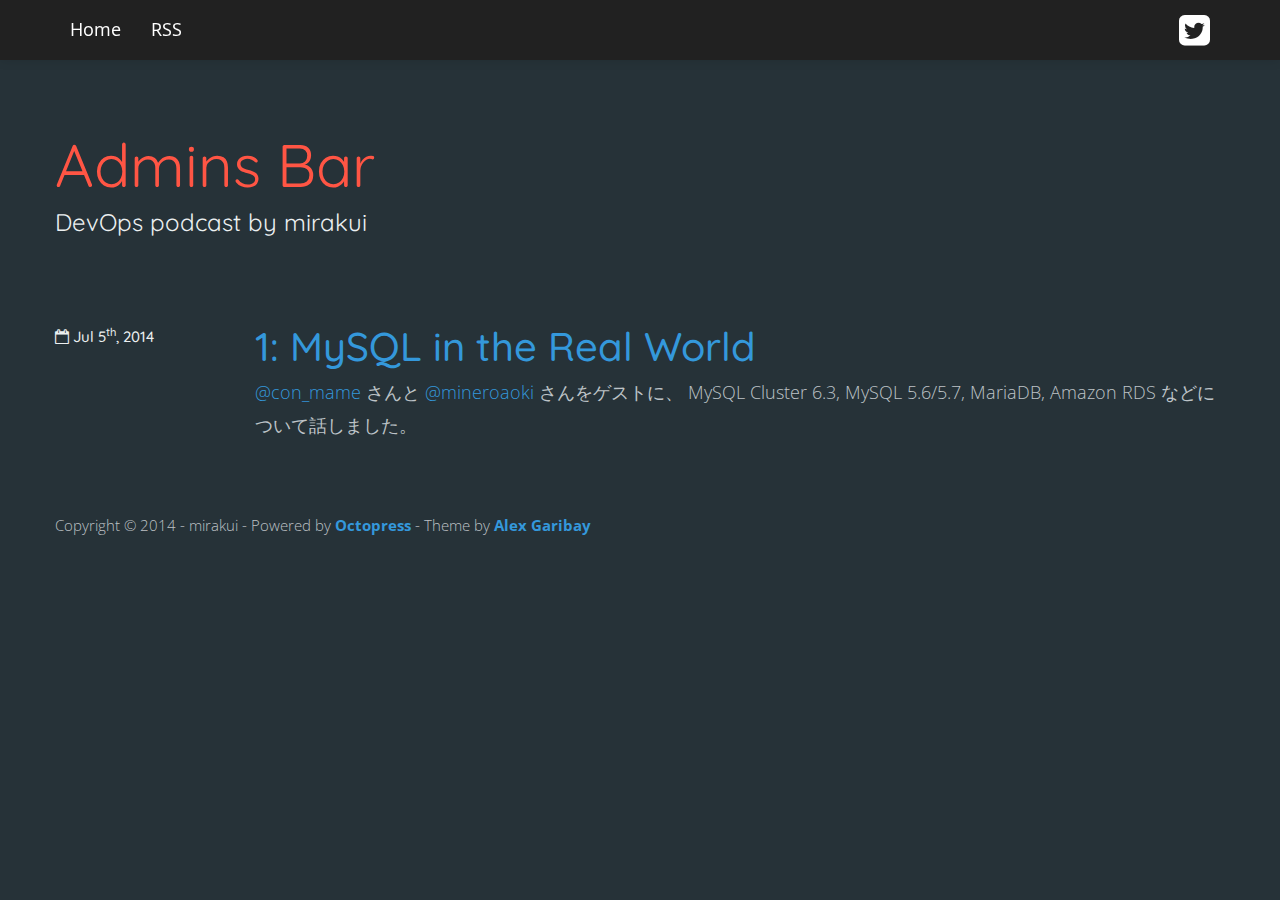
==== commit f70ced9c: "Site updated at 2014-07-13 15:16:05 UTC" ====
--- a/index.html
+++ b/index.html
@@ -134,8 +134,6 @@
       <p><a href="https://twitter.com/con_mame">@con_mame</a> さんと <a href="https://twitter.com/mineroaoki">@mineroaoki</a> さんをゲストに、 MySQL Cluster 6.3, MySQL 5.6/5.7, MariaDB, Amazon RDS などについて話しました。</p>
 
 
-      
-       <a href="/1/">Read on &rarr;</a> 
     </div>
   </div>
 
--- a/stylesheets/screen.css
+++ b/stylesheets/screen.css
@@ -38,4 +38,4 @@
  *  Email: dave@fontawesome.io
  *  Twitter: http://twitter.com/davegandy
  *  Work: Lead Product Designer @ Kyruus - http://kyruus.com
- */@font-face{font-family:'FontAwesome';src:url("../fonts/fontawesome-webfont.eot?v=3.2.1");src:url("../fonts/fontawesome-webfont.eot?#iefix&v=3.2.1") format("embedded-opentype"),url("../fonts/fontawesome-webfont.woff?v=3.2.1") format("woff"),url("../fonts/fontawesome-webfont.ttf?v=3.2.1") format("truetype"),url("../fonts/fontawesome-webfont.svg#fontawesomeregular?v=3.2.1") format("svg");font-weight:normal;font-style:normal}[class^="icon-"],[class*=" icon-"]{font-family:FontAwesome;font-weight:normal;font-style:normal;text-decoration:inherit;-webkit-font-smoothing:antialiased;*margin-right:.3em}[class^="icon-"]:before,[class*=" icon-"]:before{text-decoration:inherit;display:inline-block;speak:none}.icon-large:before{vertical-align:-10%;font-size:1.33333em}a [class^="icon-"],a [class*=" icon-"]{display:inline}[class^="icon-"].icon-fixed-width,[class*=" icon-"].icon-fixed-width{display:inline-block;width:1.14286em;text-align:right;padding-right:0.28571em}[class^="icon-"].icon-fixed-width.icon-large,[class*=" icon-"].icon-fixed-width.icon-large{width:1.42857em}.icons-ul{margin-left:2.14286em;list-style-type:none}.icons-ul>li{position:relative}.icons-ul .icon-li{position:absolute;left:-2.14286em;width:2.14286em;text-align:center;line-height:inherit}[class^="icon-"].hide,[class*=" icon-"].hide{display:none}.icon-muted{color:#eee}.icon-light{color:#fff}.icon-dark{color:#333}.icon-border{border:solid 1px #eee;padding:.2em .25em .15em;-webkit-border-radius:3px;-moz-border-radius:3px;border-radius:3px}.icon-2x{font-size:2em}.icon-2x.icon-border{border-width:2px;-webkit-border-radius:4px;-moz-border-radius:4px;border-radius:4px}.icon-3x{font-size:3em}.icon-3x.icon-border{border-width:3px;-webkit-border-radius:5px;-moz-border-radius:5px;border-radius:5px}.icon-4x{font-size:4em}.icon-4x.icon-border{border-width:4px;-webkit-border-radius:6px;-moz-border-radius:6px;border-radius:6px}.icon-5x{font-size:5em}.icon-5x.icon-border{border-width:5px;-webkit-border-radius:7px;-moz-border-radius:7px;border-radius:7px}.pull-right{float:right}.pull-left{float:left}[class^="icon-"].pull-left,[class*=" icon-"].pull-left{margin-right:.3em}[class^="icon-"].pull-right,[class*=" icon-"].pull-right{margin-left:.3em}[class^="icon-"],[class*=" icon-"]{display:inline;width:auto;height:auto;line-height:normal;vertical-align:baseline;background-image:none;background-position:0% 0%;background-repeat:repeat;margin-top:0}.icon-white,.nav-pills>.active>a>[class^="icon-"],.nav-pills>.active>a>[class*=" icon-"],.nav-list>.active>a>[class^="icon-"],.nav-list>.active>a>[class*=" icon-"],.navbar-inverse .nav>.active>a>[class^="icon-"],.navbar-inverse .nav>.active>a>[class*=" icon-"],.dropdown-menu>li>a:hover>[class^="icon-"],.dropdown-menu>li>a:hover>[class*=" icon-"],.dropdown-menu>.active>a>[class^="icon-"],.dropdown-menu>.active>a>[class*=" icon-"],.dropdown-submenu:hover>a>[class^="icon-"],.dropdown-submenu:hover>a>[class*=" icon-"]{background-image:none}.btn [class^="icon-"].icon-large,.btn [class*=" icon-"].icon-large,.nav [class^="icon-"].icon-large,.nav [class*=" icon-"].icon-large{line-height:.9em}.btn [class^="icon-"].icon-spin,.btn [class*=" icon-"].icon-spin,.nav [class^="icon-"].icon-spin,.nav [class*=" icon-"].icon-spin{display:inline-block}.nav-tabs [class^="icon-"],.nav-tabs [class^="icon-"].icon-large,.nav-tabs [class*=" icon-"],.nav-tabs [class*=" icon-"].icon-large,.nav-pills [class^="icon-"],.nav-pills [class^="icon-"].icon-large,.nav-pills [class*=" icon-"],.nav-pills [class*=" icon-"].icon-large{line-height:.9em}.btn [class^="icon-"].pull-left.icon-2x,.btn [class^="icon-"].pull-right.icon-2x,.btn [class*=" icon-"].pull-left.icon-2x,.btn [class*=" icon-"].pull-right.icon-2x{margin-top:.18em}.btn [class^="icon-"].icon-spin.icon-large,.btn [class*=" icon-"].icon-spin.icon-large{line-height:.8em}.btn.btn-small [class^="icon-"].pull-left.icon-2x,.btn.btn-small [class^="icon-"].pull-right.icon-2x,.btn.btn-small [class*=" icon-"].pull-left.icon-2x,.btn.btn-small [class*=" icon-"].pull-right.icon-2x{margin-top:.25em}.btn.btn-large [class^="icon-"],.btn.btn-large [class*=" icon-"]{margin-top:0}.btn.btn-large [class^="icon-"].pull-left.icon-2x,.btn.btn-large [class^="icon-"].pull-right.icon-2x,.btn.btn-large [class*=" icon-"].pull-left.icon-2x,.btn.btn-large [class*=" icon-"].pull-right.icon-2x{margin-top:.05em}.btn.btn-large [class^="icon-"].pull-left.icon-2x,.btn.btn-large [class*=" icon-"].pull-left.icon-2x{margin-right:.2em}.btn.btn-large [class^="icon-"].pull-right.icon-2x,.btn.btn-large [class*=" icon-"].pull-right.icon-2x{margin-left:.2em}.nav-list [class^="icon-"],.nav-list [class*=" icon-"]{line-height:inherit}.icon-stack{position:relative;display:inline-block;width:2em;height:2em;line-height:2em;vertical-align:-35%}.icon-stack [class^="icon-"],.icon-stack [class*=" icon-"]{display:block;text-align:center;position:absolute;width:100%;height:100%;font-size:1em;line-height:inherit;*line-height:2em}.icon-stack .icon-stack-base{font-size:2em;*line-height:1em}.icon-spin{display:inline-block;-moz-animation:spin 2s infinite linear;-o-animation:spin 2s infinite linear;-webkit-animation:spin 2s infinite linear;animation:spin 2s infinite linear}a .icon-stack,a .icon-spin{display:inline-block;text-decoration:none}@-moz-keyframes spin{0%{-moz-transform:rotate(0deg)}100%{-moz-transform:rotate(359deg)}}@-webkit-keyframes spin{0%{-webkit-transform:rotate(0deg)}100%{-webkit-transform:rotate(359deg)}}@-o-keyframes spin{0%{-o-transform:rotate(0deg)}100%{-o-transform:rotate(359deg)}}@-ms-keyframes spin{0%{-ms-transform:rotate(0deg)}100%{-ms-transform:rotate(359deg)}}@keyframes spin{0%{transform:rotate(0deg)}100%{transform:rotate(359deg)}}.icon-rotate-90:before{-webkit-transform:rotate(90deg);-moz-transform:rotate(90deg);-ms-transform:rotate(90deg);-o-transform:rotate(90deg);transform:rotate(90deg);filter:progid:DXImageTransform.Microsoft.BasicImage(rotation=1)}.icon-rotate-180:before{-webkit-transform:rotate(180deg);-moz-transform:rotate(180deg);-ms-transform:rotate(180deg);-o-transform:rotate(180deg);transform:rotate(180deg);filter:progid:DXImageTransform.Microsoft.BasicImage(rotation=2)}.icon-rotate-270:before{-webkit-transform:rotate(270deg);-moz-transform:rotate(270deg);-ms-transform:rotate(270deg);-o-transform:rotate(270deg);transform:rotate(270deg);filter:progid:DXImageTransform.Microsoft.BasicImage(rotation=3)}.icon-flip-horizontal:before{-webkit-transform:scale(-1, 1);-moz-transform:scale(-1, 1);-ms-transform:scale(-1, 1);-o-transform:scale(-1, 1);transform:scale(-1, 1)}.icon-flip-vertical:before{-webkit-transform:scale(1, -1);-moz-transform:scale(1, -1);-ms-transform:scale(1, -1);-o-transform:scale(1, -1);transform:scale(1, -1)}a .icon-rotate-90:before,a .icon-rotate-180:before,a .icon-rotate-270:before,a .icon-flip-horizontal:before,a .icon-flip-vertical:before{display:inline-block}.icon-glass:before{content:"\f000"}.icon-music:before{content:"\f001"}.icon-search:before{content:"\f002"}.icon-envelope-alt:before{content:"\f003"}.icon-heart:before{content:"\f004"}.icon-star:before{content:"\f005"}.icon-star-empty:before{content:"\f006"}.icon-user:before{content:"\f007"}.icon-film:before{content:"\f008"}.icon-th-large:before{content:"\f009"}.icon-th:before{content:"\f00a"}.icon-th-list:before{content:"\f00b"}.icon-ok:before{content:"\f00c"}.icon-remove:before{content:"\f00d"}.icon-zoom-in:before{content:"\f00e"}.icon-zoom-out:before{content:"\f010"}.icon-power-off:before,.icon-off:before{content:"\f011"}.icon-signal:before{content:"\f012"}.icon-gear:before,.icon-cog:before{content:"\f013"}.icon-trash:before{content:"\f014"}.icon-home:before{content:"\f015"}.icon-file-alt:before{content:"\f016"}.icon-time:before{content:"\f017"}.icon-road:before{content:"\f018"}.icon-download-alt:before{content:"\f019"}.icon-download:before{content:"\f01a"}.icon-upload:before{content:"\f01b"}.icon-inbox:before{content:"\f01c"}.icon-play-circle:before{content:"\f01d"}.icon-rotate-right:before,.icon-repeat:before{content:"\f01e"}.icon-refresh:before{content:"\f021"}.icon-list-alt:before{content:"\f022"}.icon-lock:before{content:"\f023"}.icon-flag:before{content:"\f024"}.icon-headphones:before{content:"\f025"}.icon-volume-off:before{content:"\f026"}.icon-volume-down:before{content:"\f027"}.icon-volume-up:before{content:"\f028"}.icon-qrcode:before{content:"\f029"}.icon-barcode:before{content:"\f02a"}.icon-tag:before{content:"\f02b"}.icon-tags:before{content:"\f02c"}.icon-book:before{content:"\f02d"}.icon-bookmark:before{content:"\f02e"}.icon-print:before{content:"\f02f"}.icon-camera:before{content:"\f030"}.icon-font:before{content:"\f031"}.icon-bold:before{content:"\f032"}.icon-italic:before{content:"\f033"}.icon-text-height:before{content:"\f034"}.icon-text-width:before{content:"\f035"}.icon-align-left:before{content:"\f036"}.icon-align-center:before{content:"\f037"}.icon-align-right:before{content:"\f038"}.icon-align-justify:before{content:"\f039"}.icon-list:before{content:"\f03a"}.icon-indent-left:before{content:"\f03b"}.icon-indent-right:before{content:"\f03c"}.icon-facetime-video:before{content:"\f03d"}.icon-picture:before{content:"\f03e"}.icon-pencil:before{content:"\f040"}.icon-map-marker:before{content:"\f041"}.icon-adjust:before{content:"\f042"}.icon-tint:before{content:"\f043"}.icon-edit:before{content:"\f044"}.icon-share:before{content:"\f045"}.icon-check:before{content:"\f046"}.icon-move:before{content:"\f047"}.icon-step-backward:before{content:"\f048"}.icon-fast-backward:before{content:"\f049"}.icon-backward:before{content:"\f04a"}.icon-play:before{content:"\f04b"}.icon-pause:before{content:"\f04c"}.icon-stop:before{content:"\f04d"}.icon-forward:before{content:"\f04e"}.icon-fast-forward:before{content:"\f050"}.icon-step-forward:before{content:"\f051"}.icon-eject:before{content:"\f052"}.icon-chevron-left:before{content:"\f053"}.icon-chevron-right:before{content:"\f054"}.icon-plus-sign:before{content:"\f055"}.icon-minus-sign:before{content:"\f056"}.icon-remove-sign:before{content:"\f057"}.icon-ok-sign:before{content:"\f058"}.icon-question-sign:before{content:"\f059"}.icon-info-sign:before{content:"\f05a"}.icon-screenshot:before{content:"\f05b"}.icon-remove-circle:before{content:"\f05c"}.icon-ok-circle:before{content:"\f05d"}.icon-ban-circle:before{content:"\f05e"}.icon-arrow-left:before{content:"\f060"}.icon-arrow-right:before{content:"\f061"}.icon-arrow-up:before{content:"\f062"}.icon-arrow-down:before{content:"\f063"}.icon-mail-forward:before,.icon-share-alt:before{content:"\f064"}.icon-resize-full:before{content:"\f065"}.icon-resize-small:before{content:"\f066"}.icon-plus:before{content:"\f067"}.icon-minus:before{content:"\f068"}.icon-asterisk:before{content:"\f069"}.icon-exclamation-sign:before{content:"\f06a"}.icon-gift:before{content:"\f06b"}.icon-leaf:before{content:"\f06c"}.icon-fire:before{content:"\f06d"}.icon-eye-open:before{content:"\f06e"}.icon-eye-close:before{content:"\f070"}.icon-warning-sign:before{content:"\f071"}.icon-plane:before{content:"\f072"}.icon-calendar:before{content:"\f073"}.icon-random:before{content:"\f074"}.icon-comment:before{content:"\f075"}.icon-magnet:before{content:"\f076"}.icon-chevron-up:before{content:"\f077"}.icon-chevron-down:before{content:"\f078"}.icon-retweet:before{content:"\f079"}.icon-shopping-cart:before{content:"\f07a"}.icon-folder-close:before{content:"\f07b"}.icon-folder-open:before{content:"\f07c"}.icon-resize-vertical:before{content:"\f07d"}.icon-resize-horizontal:before{content:"\f07e"}.icon-bar-chart:before{content:"\f080"}.icon-twitter-sign:before{content:"\f081"}.icon-facebook-sign:before{content:"\f082"}.icon-camera-retro:before{content:"\f083"}.icon-key:before{content:"\f084"}.icon-gears:before,.icon-cogs:before{content:"\f085"}.icon-comments:before{content:"\f086"}.icon-thumbs-up-alt:before{content:"\f087"}.icon-thumbs-down-alt:before{content:"\f088"}.icon-star-half:before{content:"\f089"}.icon-heart-empty:before{content:"\f08a"}.icon-signout:before{content:"\f08b"}.icon-linkedin-sign:before{content:"\f08c"}.icon-pushpin:before{content:"\f08d"}.icon-external-link:before{content:"\f08e"}.icon-signin:before{content:"\f090"}.icon-trophy:before{content:"\f091"}.icon-github-sign:before{content:"\f092"}.icon-upload-alt:before{content:"\f093"}.icon-lemon:before{content:"\f094"}.icon-phone:before{content:"\f095"}.icon-unchecked:before,.icon-check-empty:before{content:"\f096"}.icon-bookmark-empty:before{content:"\f097"}.icon-phone-sign:before{content:"\f098"}.icon-twitter:before{content:"\f099"}.icon-facebook:before{content:"\f09a"}.icon-github:before{content:"\f09b"}.icon-unlock:before{content:"\f09c"}.icon-credit-card:before{content:"\f09d"}.icon-rss:before{content:"\f09e"}.icon-hdd:before{content:"\f0a0"}.icon-bullhorn:before{content:"\f0a1"}.icon-bell:before{content:"\f0a2"}.icon-certificate:before{content:"\f0a3"}.icon-hand-right:before{content:"\f0a4"}.icon-hand-left:before{content:"\f0a5"}.icon-hand-up:before{content:"\f0a6"}.icon-hand-down:before{content:"\f0a7"}.icon-circle-arrow-left:before{content:"\f0a8"}.icon-circle-arrow-right:before{content:"\f0a9"}.icon-circle-arrow-up:before{content:"\f0aa"}.icon-circle-arrow-down:before{content:"\f0ab"}.icon-globe:before{content:"\f0ac"}.icon-wrench:before{content:"\f0ad"}.icon-tasks:before{content:"\f0ae"}.icon-filter:before{content:"\f0b0"}.icon-briefcase:before{content:"\f0b1"}.icon-fullscreen:before{content:"\f0b2"}.icon-group:before{content:"\f0c0"}.icon-link:before{content:"\f0c1"}.icon-cloud:before{content:"\f0c2"}.icon-beaker:before{content:"\f0c3"}.icon-cut:before{content:"\f0c4"}.icon-copy:before{content:"\f0c5"}.icon-paperclip:before,.icon-paper-clip:before{content:"\f0c6"}.icon-save:before{content:"\f0c7"}.icon-sign-blank:before{content:"\f0c8"}.icon-reorder:before{content:"\f0c9"}.icon-list-ul:before{content:"\f0ca"}.icon-list-ol:before{content:"\f0cb"}.icon-strikethrough:before{content:"\f0cc"}.icon-underline:before{content:"\f0cd"}.icon-table:before{content:"\f0ce"}.icon-magic:before{content:"\f0d0"}.icon-truck:before{content:"\f0d1"}.icon-pinterest:before{content:"\f0d2"}.icon-pinterest-sign:before{content:"\f0d3"}.icon-google-plus-sign:before{content:"\f0d4"}.icon-google-plus:before{content:"\f0d5"}.icon-money:before{content:"\f0d6"}.icon-caret-down:before{content:"\f0d7"}.icon-caret-up:before{content:"\f0d8"}.icon-caret-left:before{content:"\f0d9"}.icon-caret-right:before{content:"\f0da"}.icon-columns:before{content:"\f0db"}.icon-sort:before{content:"\f0dc"}.icon-sort-down:before{content:"\f0dd"}.icon-sort-up:before{content:"\f0de"}.icon-envelope:before{content:"\f0e0"}.icon-linkedin:before{content:"\f0e1"}.icon-rotate-left:before,.icon-undo:before{content:"\f0e2"}.icon-legal:before{content:"\f0e3"}.icon-dashboard:before{content:"\f0e4"}.icon-comment-alt:before{content:"\f0e5"}.icon-comments-alt:before{content:"\f0e6"}.icon-bolt:before{content:"\f0e7"}.icon-sitemap:before{content:"\f0e8"}.icon-umbrella:before{content:"\f0e9"}.icon-paste:before{content:"\f0ea"}.icon-lightbulb:before{content:"\f0eb"}.icon-exchange:before{content:"\f0ec"}.icon-cloud-download:before{content:"\f0ed"}.icon-cloud-upload:before{content:"\f0ee"}.icon-user-md:before{content:"\f0f0"}.icon-stethoscope:before{content:"\f0f1"}.icon-suitcase:before{content:"\f0f2"}.icon-bell-alt:before{content:"\f0f3"}.icon-coffee:before{content:"\f0f4"}.icon-food:before{content:"\f0f5"}.icon-file-text-alt:before{content:"\f0f6"}.icon-building:before{content:"\f0f7"}.icon-hospital:before{content:"\f0f8"}.icon-ambulance:before{content:"\f0f9"}.icon-medkit:before{content:"\f0fa"}.icon-fighter-jet:before{content:"\f0fb"}.icon-beer:before{content:"\f0fc"}.icon-h-sign:before{content:"\f0fd"}.icon-plus-sign-alt:before{content:"\f0fe"}.icon-double-angle-left:before{content:"\f100"}.icon-double-angle-right:before{content:"\f101"}.icon-double-angle-up:before{content:"\f102"}.icon-double-angle-down:before{content:"\f103"}.icon-angle-left:before{content:"\f104"}.icon-angle-right:before{content:"\f105"}.icon-angle-up:before{content:"\f106"}.icon-angle-down:before{content:"\f107"}.icon-desktop:before{content:"\f108"}.icon-laptop:before{content:"\f109"}.icon-tablet:before{content:"\f10a"}.icon-mobile-phone:before{content:"\f10b"}.icon-circle-blank:before{content:"\f10c"}.icon-quote-left:before{content:"\f10d"}.icon-quote-right:before{content:"\f10e"}.icon-spinner:before{content:"\f110"}.icon-circle:before{content:"\f111"}.icon-mail-reply:before,.icon-reply:before{content:"\f112"}.icon-github-alt:before{content:"\f113"}.icon-folder-close-alt:before{content:"\f114"}.icon-folder-open-alt:before{content:"\f115"}.icon-expand-alt:before{content:"\f116"}.icon-collapse-alt:before{content:"\f117"}.icon-smile:before{content:"\f118"}.icon-frown:before{content:"\f119"}.icon-meh:before{content:"\f11a"}.icon-gamepad:before{content:"\f11b"}.icon-keyboard:before{content:"\f11c"}.icon-flag-alt:before{content:"\f11d"}.icon-flag-checkered:before{content:"\f11e"}.icon-terminal:before{content:"\f120"}.icon-code:before{content:"\f121"}.icon-reply-all:before{content:"\f122"}.icon-mail-reply-all:before{content:"\f122"}.icon-star-half-full:before,.icon-star-half-empty:before{content:"\f123"}.icon-location-arrow:before{content:"\f124"}.icon-crop:before{content:"\f125"}.icon-code-fork:before{content:"\f126"}.icon-unlink:before{content:"\f127"}.icon-question:before{content:"\f128"}.icon-info:before{content:"\f129"}.icon-exclamation:before{content:"\f12a"}.icon-superscript:before{content:"\f12b"}.icon-subscript:before{content:"\f12c"}.icon-eraser:before{content:"\f12d"}.icon-puzzle-piece:before{content:"\f12e"}.icon-microphone:before{content:"\f130"}.icon-microphone-off:before{content:"\f131"}.icon-shield:before{content:"\f132"}.icon-calendar-empty:before{content:"\f133"}.icon-fire-extinguisher:before{content:"\f134"}.icon-rocket:before{content:"\f135"}.icon-maxcdn:before{content:"\f136"}.icon-chevron-sign-left:before{content:"\f137"}.icon-chevron-sign-right:before{content:"\f138"}.icon-chevron-sign-up:before{content:"\f139"}.icon-chevron-sign-down:before{content:"\f13a"}.icon-html5:before{content:"\f13b"}.icon-css3:before{content:"\f13c"}.icon-anchor:before{content:"\f13d"}.icon-unlock-alt:before{content:"\f13e"}.icon-bullseye:before{content:"\f140"}.icon-ellipsis-horizontal:before{content:"\f141"}.icon-ellipsis-vertical:before{content:"\f142"}.icon-rss-sign:before{content:"\f143"}.icon-play-sign:before{content:"\f144"}.icon-ticket:before{content:"\f145"}.icon-minus-sign-alt:before{content:"\f146"}.icon-check-minus:before{content:"\f147"}.icon-level-up:before{content:"\f148"}.icon-level-down:before{content:"\f149"}.icon-check-sign:before{content:"\f14a"}.icon-edit-sign:before{content:"\f14b"}.icon-external-link-sign:before{content:"\f14c"}.icon-share-sign:before{content:"\f14d"}.icon-compass:before{content:"\f14e"}.icon-collapse:before{content:"\f150"}.icon-collapse-top:before{content:"\f151"}.icon-expand:before{content:"\f152"}.icon-euro:before,.icon-eur:before{content:"\f153"}.icon-gbp:before{content:"\f154"}.icon-dollar:before,.icon-usd:before{content:"\f155"}.icon-rupee:before,.icon-inr:before{content:"\f156"}.icon-yen:before,.icon-jpy:before{content:"\f157"}.icon-renminbi:before,.icon-cny:before{content:"\f158"}.icon-won:before,.icon-krw:before{content:"\f159"}.icon-bitcoin:before,.icon-btc:before{content:"\f15a"}.icon-file:before{content:"\f15b"}.icon-file-text:before{content:"\f15c"}.icon-sort-by-alphabet:before{content:"\f15d"}.icon-sort-by-alphabet-alt:before{content:"\f15e"}.icon-sort-by-attributes:before{content:"\f160"}.icon-sort-by-attributes-alt:before{content:"\f161"}.icon-sort-by-order:before{content:"\f162"}.icon-sort-by-order-alt:before{content:"\f163"}.icon-thumbs-up:before{content:"\f164"}.icon-thumbs-down:before{content:"\f165"}.icon-youtube-sign:before{content:"\f166"}.icon-youtube:before{content:"\f167"}.icon-xing:before{content:"\f168"}.icon-xing-sign:before{content:"\f169"}.icon-youtube-play:before{content:"\f16a"}.icon-dropbox:before{content:"\f16b"}.icon-stackexchange:before{content:"\f16c"}.icon-instagram:before{content:"\f16d"}.icon-flickr:before{content:"\f16e"}.icon-adn:before{content:"\f170"}.icon-bitbucket:before{content:"\f171"}.icon-bitbucket-sign:before{content:"\f172"}.icon-tumblr:before{content:"\f173"}.icon-tumblr-sign:before{content:"\f174"}.icon-long-arrow-down:before{content:"\f175"}.icon-long-arrow-up:before{content:"\f176"}.icon-long-arrow-left:before{content:"\f177"}.icon-long-arrow-right:before{content:"\f178"}.icon-apple:before{content:"\f179"}.icon-windows:before{content:"\f17a"}.icon-android:before{content:"\f17b"}.icon-linux:before{content:"\f17c"}.icon-dribbble:before{content:"\f17d"}.icon-skype:before{content:"\f17e"}.icon-foursquare:before{content:"\f180"}.icon-trello:before{content:"\f181"}.icon-female:before{content:"\f182"}.icon-male:before{content:"\f183"}.icon-gittip:before{content:"\f184"}.icon-sun:before{content:"\f185"}.icon-moon:before{content:"\f186"}.icon-archive:before{content:"\f187"}.icon-bug:before{content:"\f188"}.icon-vk:before{content:"\f189"}.icon-weibo:before{content:"\f18a"}.icon-renren:before{content:"\f18b"}.social-navbar{font-size:36px;vertical-align:middle}[class^="icon-"],[class*=" icon-"]{line-height:22px}.mono,pre,p code,li code{font-family:Menlo,Monaco,"Andale Mono","lucida console","Courier New",monospace}.highlight,html .gist .gist-file .gist-syntax .gist-highlight{-moz-border-radius-bottomleft:9px;-webkit-border-bottom-left-radius:9px;border-bottom-left-radius:9px;-moz-border-radius-bottomright:9px;-webkit-border-bottom-right-radius:9px;border-bottom-right-radius:9px}.highlight table td.code,html .gist .gist-file .gist-syntax .gist-highlight table td.code{width:100%}.highlight:first-child,html .gist .gist-file .gist-syntax .gist-highlight{-moz-border-radius-topleft:9px;-webkit-border-top-left-radius:9px;border-top-left-radius:9px;-moz-border-radius-topright:9px;-webkit-border-top-right-radius:9px;border-top-right-radius:9px}.highlight .line-numbers,html .gist .gist-file .gist-syntax .highlight .line_numbers{text-align:right;font-size:13px;word-break:normal;background:#2c3e50 !important;-webkit-box-shadow:#384e65 -1px 0 inset;-moz-box-shadow:#384e65 -1px 0 inset;box-shadow:#384e65 -1px 0 inset;padding:.6em !important}.highlight .line-numbers span,html .gist .gist-file .gist-syntax .highlight .line_numbers span{color:inherit !important}.gist .highlight *::-moz-selection,figure.code .highlight *::-moz-selection{background:#797979;color:inherit;text-shadow:#002b36 0 1px}.gist .highlight *::-webkit-selection,figure.code .highlight *::-webkit-selection{background:#797979;color:inherit;text-shadow:#002b36 0 1px}.gist .highlight *::selection,figure.code .highlight *::selection{background:#797979;color:inherit;text-shadow:#002b36 0 1px}html .gist .gist-file{position:relative;border:none;padding-top:26px !important}html .gist .gist-file .highlight{margin-bottom:0}html .gist .gist-file .gist-syntax{border-bottom:0 !important;background:none !important}html .gist .gist-file .gist-syntax .gist-highlight{background:#002b36 !important}html .gist .gist-file .gist-syntax .highlight pre{padding:0}html .gist .gist-file .gist-meta{padding:.6em 0.8em;border:1px solid #083e4b !important;color:#586e75;font-size:.7em !important;background:#073642 url('/images/noise.png?1405203508') top left}html .gist .gist-file .gist-meta a{color:#919da1 !important;text-decoration:none}html .gist .gist-file .gist-meta a:hover{text-decoration:underline}html .gist .gist-file .gist-meta a:hover{color:#cacccd !important}html .gist .gist-file .gist-meta a[href*='#file']{position:absolute;top:0;left:0;right:-10px;color:#474747 !important}html .gist .gist-file .gist-meta a[href*='#file']:hover{color:#1863a1 !important}html .gist .gist-file .gist-meta a[href*=raw]{top:.4em}pre{-webkit-border-radius:0.4em;-moz-border-radius:0.4em;border-radius:0.4em;font-size:13px;margin-bottom:2.1em;padding:.8em 1em;color:#cacccd;overflow:auto}h3.filename+pre{-moz-border-radius-topleft:0px;-webkit-border-top-left-radius:0px;border-top-left-radius:0px;-moz-border-radius-topright:0px;-webkit-border-top-right-radius:0px;border-top-right-radius:0px}p code,li code{display:inline-block;white-space:no-wrap;background:#2c3e50 !important;font-size:.8em;color:#cacccd !important;border:none;-webkit-border-radius:0.4em;-moz-border-radius:0.4em;border-radius:0.4em;padding:0 .3em;margin:-1px 0}p pre code,li pre code{font-size:1em !important;background:none;border:none}.pre-code,html .gist .gist-file .gist-syntax .highlight pre,.highlight code{font-family:Menlo,Monaco,"Andale Mono","lucida console","Courier New",monospace !important;overflow:scroll;overflow-y:hidden;display:block;padding:.6em;overflow-x:auto;white-space:pre;background:#2c3e50 !important;color:#cacccd !important}.pre-code span,html .gist .gist-file .gist-syntax .highlight pre span,.highlight code span{color:#cacccd !important}.pre-code span,html .gist .gist-file .gist-syntax .highlight pre span,.highlight code span{font-style:normal !important;font-weight:normal !important}.pre-code .c,html .gist .gist-file .gist-syntax .highlight pre .c,.highlight code .c{color:#586e75 !important;font-style:italic !important}.pre-code .cm,html .gist .gist-file .gist-syntax .highlight pre .cm,.highlight code .cm{color:#586e75 !important;font-style:italic !important}.pre-code .cp,html .gist .gist-file .gist-syntax .highlight pre .cp,.highlight code .cp{color:#586e75 !important;font-style:italic !important}.pre-code .c1,html .gist .gist-file .gist-syntax .highlight pre .c1,.highlight code .c1{color:#586e75 !important;font-style:italic !important}.pre-code .cs,html .gist .gist-file .gist-syntax .highlight pre .cs,.highlight code .cs{color:#586e75 !important;font-weight:bold !important;font-style:italic !important}.pre-code .err,html .gist .gist-file .gist-syntax .highlight pre .err,.highlight code .err{color:#dc322f !important;background:none !important}.pre-code .k,html .gist .gist-file .gist-syntax .highlight pre .k,.highlight code .k{color:#cb4b16 !important}.pre-code .o,html .gist .gist-file .gist-syntax .highlight pre .o,.highlight code .o{color:#cacccd !important;font-weight:bold !important}.pre-code .p,html .gist .gist-file .gist-syntax .highlight pre .p,.highlight code .p{color:#cacccd !important}.pre-code .ow,html .gist .gist-file .gist-syntax .highlight pre .ow,.highlight code .ow{color:#2aa198 !important;font-weight:bold !important}.pre-code .gd,html .gist .gist-file .gist-syntax .highlight pre .gd,.highlight code .gd{color:#cacccd !important;background-color:#372c34 !important;display:inline-block}.pre-code .gd .x,html .gist .gist-file .gist-syntax .highlight pre .gd .x,.highlight code .gd .x{color:#cacccd !important;background-color:#4d2d33 !important;display:inline-block}.pre-code .ge,html .gist .gist-file .gist-syntax .highlight pre .ge,.highlight code .ge{color:#cacccd !important;font-style:italic !important}.pre-code .gh,html .gist .gist-file .gist-syntax .highlight pre .gh,.highlight code .gh{color:#586e75 !important}.pre-code .gi,html .gist .gist-file .gist-syntax .highlight pre .gi,.highlight code .gi{color:#cacccd !important;background-color:#1a412b !important;display:inline-block}.pre-code .gi .x,html .gist .gist-file .gist-syntax .highlight pre .gi .x,.highlight code .gi .x{color:#cacccd !important;background-color:#355720 !important;display:inline-block}.pre-code .gs,html .gist .gist-file .gist-syntax .highlight pre .gs,.highlight code .gs{color:#cacccd !important;font-weight:bold !important}.pre-code .gu,html .gist .gist-file .gist-syntax .highlight pre .gu,.highlight code .gu{color:#6c71c4 !important}.pre-code .kc,html .gist .gist-file .gist-syntax .highlight pre .kc,.highlight code .kc{color:#859900 !important;font-weight:bold !important}.pre-code .kd,html .gist .gist-file .gist-syntax .highlight pre .kd,.highlight code .kd{color:#268bd2 !important}.pre-code .kp,html .gist .gist-file .gist-syntax .highlight pre .kp,.highlight code .kp{color:#cb4b16 !important;font-weight:bold !important}.pre-code .kr,html .gist .gist-file .gist-syntax .highlight pre .kr,.highlight code .kr{color:#d33682 !important;font-weight:bold !important}.pre-code .kt,html .gist .gist-file .gist-syntax .highlight pre .kt,.highlight code .kt{color:#2aa198 !important}.pre-code .n,html .gist .gist-file .gist-syntax .highlight pre .n,.highlight code .n{color:#268bd2 !important}.pre-code .na,html .gist .gist-file .gist-syntax .highlight pre .na,.highlight code .na{color:#268bd2 !important}.pre-code .nb,html .gist .gist-file .gist-syntax .highlight pre .nb,.highlight code .nb{color:#859900 !important}.pre-code .nc,html .gist .gist-file .gist-syntax .highlight pre .nc,.highlight code .nc{color:#d33682 !important}.pre-code .no,html .gist .gist-file .gist-syntax .highlight pre .no,.highlight code .no{color:#b58900 !important}.pre-code .nl,html .gist .gist-file .gist-syntax .highlight pre .nl,.highlight code .nl{color:#859900 !important}.pre-code .ne,html .gist .gist-file .gist-syntax .highlight pre .ne,.highlight code .ne{color:#268bd2 !important;font-weight:bold !important}.pre-code .nf,html .gist .gist-file .gist-syntax .highlight pre .nf,.highlight code .nf{color:#268bd2 !important;font-weight:bold !important}.pre-code .nn,html .gist .gist-file .gist-syntax .highlight pre .nn,.highlight code .nn{color:#b58900 !important}.pre-code .nt,html .gist .gist-file .gist-syntax .highlight pre .nt,.highlight code .nt{color:#268bd2 !important;font-weight:bold !important}.pre-code .nx,html .gist .gist-file .gist-syntax .highlight pre .nx,.highlight code .nx{color:#b58900 !important}.pre-code .vg,html .gist .gist-file .gist-syntax .highlight pre .vg,.highlight code .vg{color:#268bd2 !important}.pre-code .vi,html .gist .gist-file .gist-syntax .highlight pre .vi,.highlight code .vi{color:#268bd2 !important}.pre-code .nv,html .gist .gist-file .gist-syntax .highlight pre .nv,.highlight code .nv{color:#268bd2 !important}.pre-code .mf,html .gist .gist-file .gist-syntax .highlight pre .mf,.highlight code .mf{color:#2aa198 !important}.pre-code .m,html .gist .gist-file .gist-syntax .highlight pre .m,.highlight code .m{color:#2aa198 !important}.pre-code .mh,html .gist .gist-file .gist-syntax .highlight pre .mh,.highlight code .mh{color:#2aa198 !important}.pre-code .mi,html .gist .gist-file .gist-syntax .highlight pre .mi,.highlight code .mi{color:#2aa198 !important}.pre-code .s,html .gist .gist-file .gist-syntax .highlight pre .s,.highlight code .s{color:#2aa198 !important}.pre-code .sd,html .gist .gist-file .gist-syntax .highlight pre .sd,.highlight code .sd{color:#2aa198 !important}.pre-code .s2,html .gist .gist-file .gist-syntax .highlight pre .s2,.highlight code .s2{color:#2aa198 !important}.pre-code .se,html .gist .gist-file .gist-syntax .highlight pre .se,.highlight code .se{color:#dc322f !important}.pre-code .si,html .gist .gist-file .gist-syntax .highlight pre .si,.highlight code .si{color:#268bd2 !important}.pre-code .sr,html .gist .gist-file .gist-syntax .highlight pre .sr,.highlight code .sr{color:#2aa198 !important}.pre-code .s1,html .gist .gist-file .gist-syntax .highlight pre .s1,.highlight code .s1{color:#2aa198 !important}.pre-code div .gd,html .gist .gist-file .gist-syntax .highlight pre div .gd,.highlight code div .gd,.pre-code div .gd .x,html .gist .gist-file .gist-syntax .highlight pre div .gd .x,.highlight code div .gd .x,.pre-code div .gi,html .gist .gist-file .gist-syntax .highlight pre div .gi,.highlight code div .gi,.pre-code div .gi .x,html .gist .gist-file .gist-syntax .highlight pre div .gi .x,.highlight code div .gi .x{display:inline-block;width:100%}.highlight,.gist-highlight{margin-bottom:1.8em;background:#2c3e50;overflow-y:hidden;overflow-x:auto}.highlight pre,.gist-highlight pre{background:none;-webkit-border-radius:0px;-moz-border-radius:0px;border-radius:0px;border:none;padding:0;margin-bottom:0}pre::-webkit-scrollbar,.highlight::-webkit-scrollbar,.gist-highlight::-webkit-scrollbar{height:.5em;background:rgba(255,255,255,0.15)}pre::-webkit-scrollbar-thumb:horizontal,.highlight::-webkit-scrollbar-thumb:horizontal,.gist-highlight::-webkit-scrollbar-thumb:horizontal{background:rgba(255,255,255,0.2);-webkit-border-radius:4px;border-radius:4px}.highlight code{background:#000}figure.code{background:none;padding:0;border:0;margin-bottom:1.5em}figure.code pre{margin-bottom:0}figure.code figcaption{position:relative}figure.code .highlight{margin-bottom:0}.code-title,html .gist .gist-file .gist-meta a[href*='#file'],h3.filename,figure.code figcaption{text-align:center;font-size:13px;text-shadow:#cbcccc 0 1px 0;color:#474747;font-weight:normal;margin-bottom:0;-moz-border-radius-topleft:9px;-webkit-border-top-left-radius:9px;border-top-left-radius:9px;-moz-border-radius-topright:9px;-webkit-border-top-right-radius:9px;border-top-right-radius:9px;font-family:"Helvetica Neue", Arial, "Lucida Grande", "Lucida Sans Unicode", Lucida, sans-serif;background:#aaa url('/images/code_bg.png?1405203508') top repeat-x}.download-source,html .gist .gist-file .gist-meta a[href*=raw],figure.code figcaption a{position:absolute;right:.8em;text-decoration:none;color:#666 !important;z-index:1;font-size:13px;text-shadow:#cbcccc 0 1px 0;padding-left:3em}.download-source:hover,html .gist .gist-file .gist-meta a[href*=raw]:hover,figure.code figcaption a:hover{text-decoration:underline}.code{-webkit-margin-start:0px;-webkit-margin-end:0px}.pullquote-right:before,.pullquote-left:before{padding:0;border:none;content:attr(data-pullquote);float:right;width:45%;margin:.5em 0 1em 1.5em;position:relative;top:7px;font-size:1.4em;line-height:1.45em;color:#f39c12;font-family:"Quicksand"}.pullquote-left:before{float:left;margin:.5em 1.5em 1em 0}.force-wrap{white-space:-moz-pre-wrap;white-space:-pre-wrap;white-space:-o-pre-wrap;white-space:pre-wrap;word-wrap:break-word}article blockquote{font-style:italic;position:relative;font-size:1.2em;line-height:1.5em;padding-left:1em;color:#f39c12;font-family:"Quicksand";border-left:4px solid rgba(52,152,219,0.5)}article blockquote cite{font-size:1.1em;font-style:italic}article blockquote cite:before{content:'\2014';padding-right:.3em;padding-left:.3em}@media only screen and (min-width: 992px){article blockquote{padding-left:1.5em;border-left-width:4px}}article blockquote p:before{font-size:30px;padding-right:0.15em;color:#bdc1c5;content:"“"}article blockquote p:after{font-size:30px;padding-left:0.15em;color:#bdc1c5;content:"”"}.audio-container{margin-bottom:2em;width:80%}.audio-container .audio-player{margin-bottom:0.5em}.audio-container .audio-summary{font-size:80%;text-align:right}
+ */@font-face{font-family:'FontAwesome';src:url("../fonts/fontawesome-webfont.eot?v=3.2.1");src:url("../fonts/fontawesome-webfont.eot?#iefix&v=3.2.1") format("embedded-opentype"),url("../fonts/fontawesome-webfont.woff?v=3.2.1") format("woff"),url("../fonts/fontawesome-webfont.ttf?v=3.2.1") format("truetype"),url("../fonts/fontawesome-webfont.svg#fontawesomeregular?v=3.2.1") format("svg");font-weight:normal;font-style:normal}[class^="icon-"],[class*=" icon-"]{font-family:FontAwesome;font-weight:normal;font-style:normal;text-decoration:inherit;-webkit-font-smoothing:antialiased;*margin-right:.3em}[class^="icon-"]:before,[class*=" icon-"]:before{text-decoration:inherit;display:inline-block;speak:none}.icon-large:before{vertical-align:-10%;font-size:1.33333em}a [class^="icon-"],a [class*=" icon-"]{display:inline}[class^="icon-"].icon-fixed-width,[class*=" icon-"].icon-fixed-width{display:inline-block;width:1.14286em;text-align:right;padding-right:0.28571em}[class^="icon-"].icon-fixed-width.icon-large,[class*=" icon-"].icon-fixed-width.icon-large{width:1.42857em}.icons-ul{margin-left:2.14286em;list-style-type:none}.icons-ul>li{position:relative}.icons-ul .icon-li{position:absolute;left:-2.14286em;width:2.14286em;text-align:center;line-height:inherit}[class^="icon-"].hide,[class*=" icon-"].hide{display:none}.icon-muted{color:#eee}.icon-light{color:#fff}.icon-dark{color:#333}.icon-border{border:solid 1px #eee;padding:.2em .25em .15em;-webkit-border-radius:3px;-moz-border-radius:3px;border-radius:3px}.icon-2x{font-size:2em}.icon-2x.icon-border{border-width:2px;-webkit-border-radius:4px;-moz-border-radius:4px;border-radius:4px}.icon-3x{font-size:3em}.icon-3x.icon-border{border-width:3px;-webkit-border-radius:5px;-moz-border-radius:5px;border-radius:5px}.icon-4x{font-size:4em}.icon-4x.icon-border{border-width:4px;-webkit-border-radius:6px;-moz-border-radius:6px;border-radius:6px}.icon-5x{font-size:5em}.icon-5x.icon-border{border-width:5px;-webkit-border-radius:7px;-moz-border-radius:7px;border-radius:7px}.pull-right{float:right}.pull-left{float:left}[class^="icon-"].pull-left,[class*=" icon-"].pull-left{margin-right:.3em}[class^="icon-"].pull-right,[class*=" icon-"].pull-right{margin-left:.3em}[class^="icon-"],[class*=" icon-"]{display:inline;width:auto;height:auto;line-height:normal;vertical-align:baseline;background-image:none;background-position:0% 0%;background-repeat:repeat;margin-top:0}.icon-white,.nav-pills>.active>a>[class^="icon-"],.nav-pills>.active>a>[class*=" icon-"],.nav-list>.active>a>[class^="icon-"],.nav-list>.active>a>[class*=" icon-"],.navbar-inverse .nav>.active>a>[class^="icon-"],.navbar-inverse .nav>.active>a>[class*=" icon-"],.dropdown-menu>li>a:hover>[class^="icon-"],.dropdown-menu>li>a:hover>[class*=" icon-"],.dropdown-menu>.active>a>[class^="icon-"],.dropdown-menu>.active>a>[class*=" icon-"],.dropdown-submenu:hover>a>[class^="icon-"],.dropdown-submenu:hover>a>[class*=" icon-"]{background-image:none}.btn [class^="icon-"].icon-large,.btn [class*=" icon-"].icon-large,.nav [class^="icon-"].icon-large,.nav [class*=" icon-"].icon-large{line-height:.9em}.btn [class^="icon-"].icon-spin,.btn [class*=" icon-"].icon-spin,.nav [class^="icon-"].icon-spin,.nav [class*=" icon-"].icon-spin{display:inline-block}.nav-tabs [class^="icon-"],.nav-tabs [class^="icon-"].icon-large,.nav-tabs [class*=" icon-"],.nav-tabs [class*=" icon-"].icon-large,.nav-pills [class^="icon-"],.nav-pills [class^="icon-"].icon-large,.nav-pills [class*=" icon-"],.nav-pills [class*=" icon-"].icon-large{line-height:.9em}.btn [class^="icon-"].pull-left.icon-2x,.btn [class^="icon-"].pull-right.icon-2x,.btn [class*=" icon-"].pull-left.icon-2x,.btn [class*=" icon-"].pull-right.icon-2x{margin-top:.18em}.btn [class^="icon-"].icon-spin.icon-large,.btn [class*=" icon-"].icon-spin.icon-large{line-height:.8em}.btn.btn-small [class^="icon-"].pull-left.icon-2x,.btn.btn-small [class^="icon-"].pull-right.icon-2x,.btn.btn-small [class*=" icon-"].pull-left.icon-2x,.btn.btn-small [class*=" icon-"].pull-right.icon-2x{margin-top:.25em}.btn.btn-large [class^="icon-"],.btn.btn-large [class*=" icon-"]{margin-top:0}.btn.btn-large [class^="icon-"].pull-left.icon-2x,.btn.btn-large [class^="icon-"].pull-right.icon-2x,.btn.btn-large [class*=" icon-"].pull-left.icon-2x,.btn.btn-large [class*=" icon-"].pull-right.icon-2x{margin-top:.05em}.btn.btn-large [class^="icon-"].pull-left.icon-2x,.btn.btn-large [class*=" icon-"].pull-left.icon-2x{margin-right:.2em}.btn.btn-large [class^="icon-"].pull-right.icon-2x,.btn.btn-large [class*=" icon-"].pull-right.icon-2x{margin-left:.2em}.nav-list [class^="icon-"],.nav-list [class*=" icon-"]{line-height:inherit}.icon-stack{position:relative;display:inline-block;width:2em;height:2em;line-height:2em;vertical-align:-35%}.icon-stack [class^="icon-"],.icon-stack [class*=" icon-"]{display:block;text-align:center;position:absolute;width:100%;height:100%;font-size:1em;line-height:inherit;*line-height:2em}.icon-stack .icon-stack-base{font-size:2em;*line-height:1em}.icon-spin{display:inline-block;-moz-animation:spin 2s infinite linear;-o-animation:spin 2s infinite linear;-webkit-animation:spin 2s infinite linear;animation:spin 2s infinite linear}a .icon-stack,a .icon-spin{display:inline-block;text-decoration:none}@-moz-keyframes spin{0%{-moz-transform:rotate(0deg)}100%{-moz-transform:rotate(359deg)}}@-webkit-keyframes spin{0%{-webkit-transform:rotate(0deg)}100%{-webkit-transform:rotate(359deg)}}@-o-keyframes spin{0%{-o-transform:rotate(0deg)}100%{-o-transform:rotate(359deg)}}@-ms-keyframes spin{0%{-ms-transform:rotate(0deg)}100%{-ms-transform:rotate(359deg)}}@keyframes spin{0%{transform:rotate(0deg)}100%{transform:rotate(359deg)}}.icon-rotate-90:before{-webkit-transform:rotate(90deg);-moz-transform:rotate(90deg);-ms-transform:rotate(90deg);-o-transform:rotate(90deg);transform:rotate(90deg);filter:progid:DXImageTransform.Microsoft.BasicImage(rotation=1)}.icon-rotate-180:before{-webkit-transform:rotate(180deg);-moz-transform:rotate(180deg);-ms-transform:rotate(180deg);-o-transform:rotate(180deg);transform:rotate(180deg);filter:progid:DXImageTransform.Microsoft.BasicImage(rotation=2)}.icon-rotate-270:before{-webkit-transform:rotate(270deg);-moz-transform:rotate(270deg);-ms-transform:rotate(270deg);-o-transform:rotate(270deg);transform:rotate(270deg);filter:progid:DXImageTransform.Microsoft.BasicImage(rotation=3)}.icon-flip-horizontal:before{-webkit-transform:scale(-1, 1);-moz-transform:scale(-1, 1);-ms-transform:scale(-1, 1);-o-transform:scale(-1, 1);transform:scale(-1, 1)}.icon-flip-vertical:before{-webkit-transform:scale(1, -1);-moz-transform:scale(1, -1);-ms-transform:scale(1, -1);-o-transform:scale(1, -1);transform:scale(1, -1)}a .icon-rotate-90:before,a .icon-rotate-180:before,a .icon-rotate-270:before,a .icon-flip-horizontal:before,a .icon-flip-vertical:before{display:inline-block}.icon-glass:before{content:"\f000"}.icon-music:before{content:"\f001"}.icon-search:before{content:"\f002"}.icon-envelope-alt:before{content:"\f003"}.icon-heart:before{content:"\f004"}.icon-star:before{content:"\f005"}.icon-star-empty:before{content:"\f006"}.icon-user:before{content:"\f007"}.icon-film:before{content:"\f008"}.icon-th-large:before{content:"\f009"}.icon-th:before{content:"\f00a"}.icon-th-list:before{content:"\f00b"}.icon-ok:before{content:"\f00c"}.icon-remove:before{content:"\f00d"}.icon-zoom-in:before{content:"\f00e"}.icon-zoom-out:before{content:"\f010"}.icon-power-off:before,.icon-off:before{content:"\f011"}.icon-signal:before{content:"\f012"}.icon-gear:before,.icon-cog:before{content:"\f013"}.icon-trash:before{content:"\f014"}.icon-home:before{content:"\f015"}.icon-file-alt:before{content:"\f016"}.icon-time:before{content:"\f017"}.icon-road:before{content:"\f018"}.icon-download-alt:before{content:"\f019"}.icon-download:before{content:"\f01a"}.icon-upload:before{content:"\f01b"}.icon-inbox:before{content:"\f01c"}.icon-play-circle:before{content:"\f01d"}.icon-rotate-right:before,.icon-repeat:before{content:"\f01e"}.icon-refresh:before{content:"\f021"}.icon-list-alt:before{content:"\f022"}.icon-lock:before{content:"\f023"}.icon-flag:before{content:"\f024"}.icon-headphones:before{content:"\f025"}.icon-volume-off:before{content:"\f026"}.icon-volume-down:before{content:"\f027"}.icon-volume-up:before{content:"\f028"}.icon-qrcode:before{content:"\f029"}.icon-barcode:before{content:"\f02a"}.icon-tag:before{content:"\f02b"}.icon-tags:before{content:"\f02c"}.icon-book:before{content:"\f02d"}.icon-bookmark:before{content:"\f02e"}.icon-print:before{content:"\f02f"}.icon-camera:before{content:"\f030"}.icon-font:before{content:"\f031"}.icon-bold:before{content:"\f032"}.icon-italic:before{content:"\f033"}.icon-text-height:before{content:"\f034"}.icon-text-width:before{content:"\f035"}.icon-align-left:before{content:"\f036"}.icon-align-center:before{content:"\f037"}.icon-align-right:before{content:"\f038"}.icon-align-justify:before{content:"\f039"}.icon-list:before{content:"\f03a"}.icon-indent-left:before{content:"\f03b"}.icon-indent-right:before{content:"\f03c"}.icon-facetime-video:before{content:"\f03d"}.icon-picture:before{content:"\f03e"}.icon-pencil:before{content:"\f040"}.icon-map-marker:before{content:"\f041"}.icon-adjust:before{content:"\f042"}.icon-tint:before{content:"\f043"}.icon-edit:before{content:"\f044"}.icon-share:before{content:"\f045"}.icon-check:before{content:"\f046"}.icon-move:before{content:"\f047"}.icon-step-backward:before{content:"\f048"}.icon-fast-backward:before{content:"\f049"}.icon-backward:before{content:"\f04a"}.icon-play:before{content:"\f04b"}.icon-pause:before{content:"\f04c"}.icon-stop:before{content:"\f04d"}.icon-forward:before{content:"\f04e"}.icon-fast-forward:before{content:"\f050"}.icon-step-forward:before{content:"\f051"}.icon-eject:before{content:"\f052"}.icon-chevron-left:before{content:"\f053"}.icon-chevron-right:before{content:"\f054"}.icon-plus-sign:before{content:"\f055"}.icon-minus-sign:before{content:"\f056"}.icon-remove-sign:before{content:"\f057"}.icon-ok-sign:before{content:"\f058"}.icon-question-sign:before{content:"\f059"}.icon-info-sign:before{content:"\f05a"}.icon-screenshot:before{content:"\f05b"}.icon-remove-circle:before{content:"\f05c"}.icon-ok-circle:before{content:"\f05d"}.icon-ban-circle:before{content:"\f05e"}.icon-arrow-left:before{content:"\f060"}.icon-arrow-right:before{content:"\f061"}.icon-arrow-up:before{content:"\f062"}.icon-arrow-down:before{content:"\f063"}.icon-mail-forward:before,.icon-share-alt:before{content:"\f064"}.icon-resize-full:before{content:"\f065"}.icon-resize-small:before{content:"\f066"}.icon-plus:before{content:"\f067"}.icon-minus:before{content:"\f068"}.icon-asterisk:before{content:"\f069"}.icon-exclamation-sign:before{content:"\f06a"}.icon-gift:before{content:"\f06b"}.icon-leaf:before{content:"\f06c"}.icon-fire:before{content:"\f06d"}.icon-eye-open:before{content:"\f06e"}.icon-eye-close:before{content:"\f070"}.icon-warning-sign:before{content:"\f071"}.icon-plane:before{content:"\f072"}.icon-calendar:before{content:"\f073"}.icon-random:before{content:"\f074"}.icon-comment:before{content:"\f075"}.icon-magnet:before{content:"\f076"}.icon-chevron-up:before{content:"\f077"}.icon-chevron-down:before{content:"\f078"}.icon-retweet:before{content:"\f079"}.icon-shopping-cart:before{content:"\f07a"}.icon-folder-close:before{content:"\f07b"}.icon-folder-open:before{content:"\f07c"}.icon-resize-vertical:before{content:"\f07d"}.icon-resize-horizontal:before{content:"\f07e"}.icon-bar-chart:before{content:"\f080"}.icon-twitter-sign:before{content:"\f081"}.icon-facebook-sign:before{content:"\f082"}.icon-camera-retro:before{content:"\f083"}.icon-key:before{content:"\f084"}.icon-gears:before,.icon-cogs:before{content:"\f085"}.icon-comments:before{content:"\f086"}.icon-thumbs-up-alt:before{content:"\f087"}.icon-thumbs-down-alt:before{content:"\f088"}.icon-star-half:before{content:"\f089"}.icon-heart-empty:before{content:"\f08a"}.icon-signout:before{content:"\f08b"}.icon-linkedin-sign:before{content:"\f08c"}.icon-pushpin:before{content:"\f08d"}.icon-external-link:before{content:"\f08e"}.icon-signin:before{content:"\f090"}.icon-trophy:before{content:"\f091"}.icon-github-sign:before{content:"\f092"}.icon-upload-alt:before{content:"\f093"}.icon-lemon:before{content:"\f094"}.icon-phone:before{content:"\f095"}.icon-unchecked:before,.icon-check-empty:before{content:"\f096"}.icon-bookmark-empty:before{content:"\f097"}.icon-phone-sign:before{content:"\f098"}.icon-twitter:before{content:"\f099"}.icon-facebook:before{content:"\f09a"}.icon-github:before{content:"\f09b"}.icon-unlock:before{content:"\f09c"}.icon-credit-card:before{content:"\f09d"}.icon-rss:before{content:"\f09e"}.icon-hdd:before{content:"\f0a0"}.icon-bullhorn:before{content:"\f0a1"}.icon-bell:before{content:"\f0a2"}.icon-certificate:before{content:"\f0a3"}.icon-hand-right:before{content:"\f0a4"}.icon-hand-left:before{content:"\f0a5"}.icon-hand-up:before{content:"\f0a6"}.icon-hand-down:before{content:"\f0a7"}.icon-circle-arrow-left:before{content:"\f0a8"}.icon-circle-arrow-right:before{content:"\f0a9"}.icon-circle-arrow-up:before{content:"\f0aa"}.icon-circle-arrow-down:before{content:"\f0ab"}.icon-globe:before{content:"\f0ac"}.icon-wrench:before{content:"\f0ad"}.icon-tasks:before{content:"\f0ae"}.icon-filter:before{content:"\f0b0"}.icon-briefcase:before{content:"\f0b1"}.icon-fullscreen:before{content:"\f0b2"}.icon-group:before{content:"\f0c0"}.icon-link:before{content:"\f0c1"}.icon-cloud:before{content:"\f0c2"}.icon-beaker:before{content:"\f0c3"}.icon-cut:before{content:"\f0c4"}.icon-copy:before{content:"\f0c5"}.icon-paperclip:before,.icon-paper-clip:before{content:"\f0c6"}.icon-save:before{content:"\f0c7"}.icon-sign-blank:before{content:"\f0c8"}.icon-reorder:before{content:"\f0c9"}.icon-list-ul:before{content:"\f0ca"}.icon-list-ol:before{content:"\f0cb"}.icon-strikethrough:before{content:"\f0cc"}.icon-underline:before{content:"\f0cd"}.icon-table:before{content:"\f0ce"}.icon-magic:before{content:"\f0d0"}.icon-truck:before{content:"\f0d1"}.icon-pinterest:before{content:"\f0d2"}.icon-pinterest-sign:before{content:"\f0d3"}.icon-google-plus-sign:before{content:"\f0d4"}.icon-google-plus:before{content:"\f0d5"}.icon-money:before{content:"\f0d6"}.icon-caret-down:before{content:"\f0d7"}.icon-caret-up:before{content:"\f0d8"}.icon-caret-left:before{content:"\f0d9"}.icon-caret-right:before{content:"\f0da"}.icon-columns:before{content:"\f0db"}.icon-sort:before{content:"\f0dc"}.icon-sort-down:before{content:"\f0dd"}.icon-sort-up:before{content:"\f0de"}.icon-envelope:before{content:"\f0e0"}.icon-linkedin:before{content:"\f0e1"}.icon-rotate-left:before,.icon-undo:before{content:"\f0e2"}.icon-legal:before{content:"\f0e3"}.icon-dashboard:before{content:"\f0e4"}.icon-comment-alt:before{content:"\f0e5"}.icon-comments-alt:before{content:"\f0e6"}.icon-bolt:before{content:"\f0e7"}.icon-sitemap:before{content:"\f0e8"}.icon-umbrella:before{content:"\f0e9"}.icon-paste:before{content:"\f0ea"}.icon-lightbulb:before{content:"\f0eb"}.icon-exchange:before{content:"\f0ec"}.icon-cloud-download:before{content:"\f0ed"}.icon-cloud-upload:before{content:"\f0ee"}.icon-user-md:before{content:"\f0f0"}.icon-stethoscope:before{content:"\f0f1"}.icon-suitcase:before{content:"\f0f2"}.icon-bell-alt:before{content:"\f0f3"}.icon-coffee:before{content:"\f0f4"}.icon-food:before{content:"\f0f5"}.icon-file-text-alt:before{content:"\f0f6"}.icon-building:before{content:"\f0f7"}.icon-hospital:before{content:"\f0f8"}.icon-ambulance:before{content:"\f0f9"}.icon-medkit:before{content:"\f0fa"}.icon-fighter-jet:before{content:"\f0fb"}.icon-beer:before{content:"\f0fc"}.icon-h-sign:before{content:"\f0fd"}.icon-plus-sign-alt:before{content:"\f0fe"}.icon-double-angle-left:before{content:"\f100"}.icon-double-angle-right:before{content:"\f101"}.icon-double-angle-up:before{content:"\f102"}.icon-double-angle-down:before{content:"\f103"}.icon-angle-left:before{content:"\f104"}.icon-angle-right:before{content:"\f105"}.icon-angle-up:before{content:"\f106"}.icon-angle-down:before{content:"\f107"}.icon-desktop:before{content:"\f108"}.icon-laptop:before{content:"\f109"}.icon-tablet:before{content:"\f10a"}.icon-mobile-phone:before{content:"\f10b"}.icon-circle-blank:before{content:"\f10c"}.icon-quote-left:before{content:"\f10d"}.icon-quote-right:before{content:"\f10e"}.icon-spinner:before{content:"\f110"}.icon-circle:before{content:"\f111"}.icon-mail-reply:before,.icon-reply:before{content:"\f112"}.icon-github-alt:before{content:"\f113"}.icon-folder-close-alt:before{content:"\f114"}.icon-folder-open-alt:before{content:"\f115"}.icon-expand-alt:before{content:"\f116"}.icon-collapse-alt:before{content:"\f117"}.icon-smile:before{content:"\f118"}.icon-frown:before{content:"\f119"}.icon-meh:before{content:"\f11a"}.icon-gamepad:before{content:"\f11b"}.icon-keyboard:before{content:"\f11c"}.icon-flag-alt:before{content:"\f11d"}.icon-flag-checkered:before{content:"\f11e"}.icon-terminal:before{content:"\f120"}.icon-code:before{content:"\f121"}.icon-reply-all:before{content:"\f122"}.icon-mail-reply-all:before{content:"\f122"}.icon-star-half-full:before,.icon-star-half-empty:before{content:"\f123"}.icon-location-arrow:before{content:"\f124"}.icon-crop:before{content:"\f125"}.icon-code-fork:before{content:"\f126"}.icon-unlink:before{content:"\f127"}.icon-question:before{content:"\f128"}.icon-info:before{content:"\f129"}.icon-exclamation:before{content:"\f12a"}.icon-superscript:before{content:"\f12b"}.icon-subscript:before{content:"\f12c"}.icon-eraser:before{content:"\f12d"}.icon-puzzle-piece:before{content:"\f12e"}.icon-microphone:before{content:"\f130"}.icon-microphone-off:before{content:"\f131"}.icon-shield:before{content:"\f132"}.icon-calendar-empty:before{content:"\f133"}.icon-fire-extinguisher:before{content:"\f134"}.icon-rocket:before{content:"\f135"}.icon-maxcdn:before{content:"\f136"}.icon-chevron-sign-left:before{content:"\f137"}.icon-chevron-sign-right:before{content:"\f138"}.icon-chevron-sign-up:before{content:"\f139"}.icon-chevron-sign-down:before{content:"\f13a"}.icon-html5:before{content:"\f13b"}.icon-css3:before{content:"\f13c"}.icon-anchor:before{content:"\f13d"}.icon-unlock-alt:before{content:"\f13e"}.icon-bullseye:before{content:"\f140"}.icon-ellipsis-horizontal:before{content:"\f141"}.icon-ellipsis-vertical:before{content:"\f142"}.icon-rss-sign:before{content:"\f143"}.icon-play-sign:before{content:"\f144"}.icon-ticket:before{content:"\f145"}.icon-minus-sign-alt:before{content:"\f146"}.icon-check-minus:before{content:"\f147"}.icon-level-up:before{content:"\f148"}.icon-level-down:before{content:"\f149"}.icon-check-sign:before{content:"\f14a"}.icon-edit-sign:before{content:"\f14b"}.icon-external-link-sign:before{content:"\f14c"}.icon-share-sign:before{content:"\f14d"}.icon-compass:before{content:"\f14e"}.icon-collapse:before{content:"\f150"}.icon-collapse-top:before{content:"\f151"}.icon-expand:before{content:"\f152"}.icon-euro:before,.icon-eur:before{content:"\f153"}.icon-gbp:before{content:"\f154"}.icon-dollar:before,.icon-usd:before{content:"\f155"}.icon-rupee:before,.icon-inr:before{content:"\f156"}.icon-yen:before,.icon-jpy:before{content:"\f157"}.icon-renminbi:before,.icon-cny:before{content:"\f158"}.icon-won:before,.icon-krw:before{content:"\f159"}.icon-bitcoin:before,.icon-btc:before{content:"\f15a"}.icon-file:before{content:"\f15b"}.icon-file-text:before{content:"\f15c"}.icon-sort-by-alphabet:before{content:"\f15d"}.icon-sort-by-alphabet-alt:before{content:"\f15e"}.icon-sort-by-attributes:before{content:"\f160"}.icon-sort-by-attributes-alt:before{content:"\f161"}.icon-sort-by-order:before{content:"\f162"}.icon-sort-by-order-alt:before{content:"\f163"}.icon-thumbs-up:before{content:"\f164"}.icon-thumbs-down:before{content:"\f165"}.icon-youtube-sign:before{content:"\f166"}.icon-youtube:before{content:"\f167"}.icon-xing:before{content:"\f168"}.icon-xing-sign:before{content:"\f169"}.icon-youtube-play:before{content:"\f16a"}.icon-dropbox:before{content:"\f16b"}.icon-stackexchange:before{content:"\f16c"}.icon-instagram:before{content:"\f16d"}.icon-flickr:before{content:"\f16e"}.icon-adn:before{content:"\f170"}.icon-bitbucket:before{content:"\f171"}.icon-bitbucket-sign:before{content:"\f172"}.icon-tumblr:before{content:"\f173"}.icon-tumblr-sign:before{content:"\f174"}.icon-long-arrow-down:before{content:"\f175"}.icon-long-arrow-up:before{content:"\f176"}.icon-long-arrow-left:before{content:"\f177"}.icon-long-arrow-right:before{content:"\f178"}.icon-apple:before{content:"\f179"}.icon-windows:before{content:"\f17a"}.icon-android:before{content:"\f17b"}.icon-linux:before{content:"\f17c"}.icon-dribbble:before{content:"\f17d"}.icon-skype:before{content:"\f17e"}.icon-foursquare:before{content:"\f180"}.icon-trello:before{content:"\f181"}.icon-female:before{content:"\f182"}.icon-male:before{content:"\f183"}.icon-gittip:before{content:"\f184"}.icon-sun:before{content:"\f185"}.icon-moon:before{content:"\f186"}.icon-archive:before{content:"\f187"}.icon-bug:before{content:"\f188"}.icon-vk:before{content:"\f189"}.icon-weibo:before{content:"\f18a"}.icon-renren:before{content:"\f18b"}.social-navbar{font-size:36px;vertical-align:middle}[class^="icon-"],[class*=" icon-"]{line-height:22px}.mono,pre,p code,li code{font-family:Menlo,Monaco,"Andale Mono","lucida console","Courier New",monospace}.highlight,html .gist .gist-file .gist-syntax .gist-highlight{-moz-border-radius-bottomleft:9px;-webkit-border-bottom-left-radius:9px;border-bottom-left-radius:9px;-moz-border-radius-bottomright:9px;-webkit-border-bottom-right-radius:9px;border-bottom-right-radius:9px}.highlight table td.code,html .gist .gist-file .gist-syntax .gist-highlight table td.code{width:100%}.highlight:first-child,html .gist .gist-file .gist-syntax .gist-highlight{-moz-border-radius-topleft:9px;-webkit-border-top-left-radius:9px;border-top-left-radius:9px;-moz-border-radius-topright:9px;-webkit-border-top-right-radius:9px;border-top-right-radius:9px}.highlight .line-numbers,html .gist .gist-file .gist-syntax .highlight .line_numbers{text-align:right;font-size:13px;word-break:normal;background:#2c3e50 !important;-webkit-box-shadow:#384e65 -1px 0 inset;-moz-box-shadow:#384e65 -1px 0 inset;box-shadow:#384e65 -1px 0 inset;padding:.6em !important}.highlight .line-numbers span,html .gist .gist-file .gist-syntax .highlight .line_numbers span{color:inherit !important}.gist .highlight *::-moz-selection,figure.code .highlight *::-moz-selection{background:#797979;color:inherit;text-shadow:#002b36 0 1px}.gist .highlight *::-webkit-selection,figure.code .highlight *::-webkit-selection{background:#797979;color:inherit;text-shadow:#002b36 0 1px}.gist .highlight *::selection,figure.code .highlight *::selection{background:#797979;color:inherit;text-shadow:#002b36 0 1px}html .gist .gist-file{position:relative;border:none;padding-top:26px !important}html .gist .gist-file .highlight{margin-bottom:0}html .gist .gist-file .gist-syntax{border-bottom:0 !important;background:none !important}html .gist .gist-file .gist-syntax .gist-highlight{background:#002b36 !important}html .gist .gist-file .gist-syntax .highlight pre{padding:0}html .gist .gist-file .gist-meta{padding:.6em 0.8em;border:1px solid #083e4b !important;color:#586e75;font-size:.7em !important;background:#073642 url('/images/noise.png?1405203508') top left}html .gist .gist-file .gist-meta a{color:#919da1 !important;text-decoration:none}html .gist .gist-file .gist-meta a:hover{text-decoration:underline}html .gist .gist-file .gist-meta a:hover{color:#cacccd !important}html .gist .gist-file .gist-meta a[href*='#file']{position:absolute;top:0;left:0;right:-10px;color:#474747 !important}html .gist .gist-file .gist-meta a[href*='#file']:hover{color:#1863a1 !important}html .gist .gist-file .gist-meta a[href*=raw]{top:.4em}pre{-webkit-border-radius:0.4em;-moz-border-radius:0.4em;border-radius:0.4em;font-size:13px;margin-bottom:2.1em;padding:.8em 1em;color:#cacccd;overflow:auto}h3.filename+pre{-moz-border-radius-topleft:0px;-webkit-border-top-left-radius:0px;border-top-left-radius:0px;-moz-border-radius-topright:0px;-webkit-border-top-right-radius:0px;border-top-right-radius:0px}p code,li code{display:inline-block;white-space:no-wrap;background:#2c3e50 !important;font-size:.8em;color:#cacccd !important;border:none;-webkit-border-radius:0.4em;-moz-border-radius:0.4em;border-radius:0.4em;padding:0 .3em;margin:-1px 0}p pre code,li pre code{font-size:1em !important;background:none;border:none}.pre-code,html .gist .gist-file .gist-syntax .highlight pre,.highlight code{font-family:Menlo,Monaco,"Andale Mono","lucida console","Courier New",monospace !important;overflow:scroll;overflow-y:hidden;display:block;padding:.6em;overflow-x:auto;white-space:pre;background:#2c3e50 !important;color:#cacccd !important}.pre-code span,html .gist .gist-file .gist-syntax .highlight pre span,.highlight code span{color:#cacccd !important}.pre-code span,html .gist .gist-file .gist-syntax .highlight pre span,.highlight code span{font-style:normal !important;font-weight:normal !important}.pre-code .c,html .gist .gist-file .gist-syntax .highlight pre .c,.highlight code .c{color:#586e75 !important;font-style:italic !important}.pre-code .cm,html .gist .gist-file .gist-syntax .highlight pre .cm,.highlight code .cm{color:#586e75 !important;font-style:italic !important}.pre-code .cp,html .gist .gist-file .gist-syntax .highlight pre .cp,.highlight code .cp{color:#586e75 !important;font-style:italic !important}.pre-code .c1,html .gist .gist-file .gist-syntax .highlight pre .c1,.highlight code .c1{color:#586e75 !important;font-style:italic !important}.pre-code .cs,html .gist .gist-file .gist-syntax .highlight pre .cs,.highlight code .cs{color:#586e75 !important;font-weight:bold !important;font-style:italic !important}.pre-code .err,html .gist .gist-file .gist-syntax .highlight pre .err,.highlight code .err{color:#dc322f !important;background:none !important}.pre-code .k,html .gist .gist-file .gist-syntax .highlight pre .k,.highlight code .k{color:#cb4b16 !important}.pre-code .o,html .gist .gist-file .gist-syntax .highlight pre .o,.highlight code .o{color:#cacccd !important;font-weight:bold !important}.pre-code .p,html .gist .gist-file .gist-syntax .highlight pre .p,.highlight code .p{color:#cacccd !important}.pre-code .ow,html .gist .gist-file .gist-syntax .highlight pre .ow,.highlight code .ow{color:#2aa198 !important;font-weight:bold !important}.pre-code .gd,html .gist .gist-file .gist-syntax .highlight pre .gd,.highlight code .gd{color:#cacccd !important;background-color:#372c34 !important;display:inline-block}.pre-code .gd .x,html .gist .gist-file .gist-syntax .highlight pre .gd .x,.highlight code .gd .x{color:#cacccd !important;background-color:#4d2d33 !important;display:inline-block}.pre-code .ge,html .gist .gist-file .gist-syntax .highlight pre .ge,.highlight code .ge{color:#cacccd !important;font-style:italic !important}.pre-code .gh,html .gist .gist-file .gist-syntax .highlight pre .gh,.highlight code .gh{color:#586e75 !important}.pre-code .gi,html .gist .gist-file .gist-syntax .highlight pre .gi,.highlight code .gi{color:#cacccd !important;background-color:#1a412b !important;display:inline-block}.pre-code .gi .x,html .gist .gist-file .gist-syntax .highlight pre .gi .x,.highlight code .gi .x{color:#cacccd !important;background-color:#355720 !important;display:inline-block}.pre-code .gs,html .gist .gist-file .gist-syntax .highlight pre .gs,.highlight code .gs{color:#cacccd !important;font-weight:bold !important}.pre-code .gu,html .gist .gist-file .gist-syntax .highlight pre .gu,.highlight code .gu{color:#6c71c4 !important}.pre-code .kc,html .gist .gist-file .gist-syntax .highlight pre .kc,.highlight code .kc{color:#859900 !important;font-weight:bold !important}.pre-code .kd,html .gist .gist-file .gist-syntax .highlight pre .kd,.highlight code .kd{color:#268bd2 !important}.pre-code .kp,html .gist .gist-file .gist-syntax .highlight pre .kp,.highlight code .kp{color:#cb4b16 !important;font-weight:bold !important}.pre-code .kr,html .gist .gist-file .gist-syntax .highlight pre .kr,.highlight code .kr{color:#d33682 !important;font-weight:bold !important}.pre-code .kt,html .gist .gist-file .gist-syntax .highlight pre .kt,.highlight code .kt{color:#2aa198 !important}.pre-code .n,html .gist .gist-file .gist-syntax .highlight pre .n,.highlight code .n{color:#268bd2 !important}.pre-code .na,html .gist .gist-file .gist-syntax .highlight pre .na,.highlight code .na{color:#268bd2 !important}.pre-code .nb,html .gist .gist-file .gist-syntax .highlight pre .nb,.highlight code .nb{color:#859900 !important}.pre-code .nc,html .gist .gist-file .gist-syntax .highlight pre .nc,.highlight code .nc{color:#d33682 !important}.pre-code .no,html .gist .gist-file .gist-syntax .highlight pre .no,.highlight code .no{color:#b58900 !important}.pre-code .nl,html .gist .gist-file .gist-syntax .highlight pre .nl,.highlight code .nl{color:#859900 !important}.pre-code .ne,html .gist .gist-file .gist-syntax .highlight pre .ne,.highlight code .ne{color:#268bd2 !important;font-weight:bold !important}.pre-code .nf,html .gist .gist-file .gist-syntax .highlight pre .nf,.highlight code .nf{color:#268bd2 !important;font-weight:bold !important}.pre-code .nn,html .gist .gist-file .gist-syntax .highlight pre .nn,.highlight code .nn{color:#b58900 !important}.pre-code .nt,html .gist .gist-file .gist-syntax .highlight pre .nt,.highlight code .nt{color:#268bd2 !important;font-weight:bold !important}.pre-code .nx,html .gist .gist-file .gist-syntax .highlight pre .nx,.highlight code .nx{color:#b58900 !important}.pre-code .vg,html .gist .gist-file .gist-syntax .highlight pre .vg,.highlight code .vg{color:#268bd2 !important}.pre-code .vi,html .gist .gist-file .gist-syntax .highlight pre .vi,.highlight code .vi{color:#268bd2 !important}.pre-code .nv,html .gist .gist-file .gist-syntax .highlight pre .nv,.highlight code .nv{color:#268bd2 !important}.pre-code .mf,html .gist .gist-file .gist-syntax .highlight pre .mf,.highlight code .mf{color:#2aa198 !important}.pre-code .m,html .gist .gist-file .gist-syntax .highlight pre .m,.highlight code .m{color:#2aa198 !important}.pre-code .mh,html .gist .gist-file .gist-syntax .highlight pre .mh,.highlight code .mh{color:#2aa198 !important}.pre-code .mi,html .gist .gist-file .gist-syntax .highlight pre .mi,.highlight code .mi{color:#2aa198 !important}.pre-code .s,html .gist .gist-file .gist-syntax .highlight pre .s,.highlight code .s{color:#2aa198 !important}.pre-code .sd,html .gist .gist-file .gist-syntax .highlight pre .sd,.highlight code .sd{color:#2aa198 !important}.pre-code .s2,html .gist .gist-file .gist-syntax .highlight pre .s2,.highlight code .s2{color:#2aa198 !important}.pre-code .se,html .gist .gist-file .gist-syntax .highlight pre .se,.highlight code .se{color:#dc322f !important}.pre-code .si,html .gist .gist-file .gist-syntax .highlight pre .si,.highlight code .si{color:#268bd2 !important}.pre-code .sr,html .gist .gist-file .gist-syntax .highlight pre .sr,.highlight code .sr{color:#2aa198 !important}.pre-code .s1,html .gist .gist-file .gist-syntax .highlight pre .s1,.highlight code .s1{color:#2aa198 !important}.pre-code div .gd,html .gist .gist-file .gist-syntax .highlight pre div .gd,.highlight code div .gd,.pre-code div .gd .x,html .gist .gist-file .gist-syntax .highlight pre div .gd .x,.highlight code div .gd .x,.pre-code div .gi,html .gist .gist-file .gist-syntax .highlight pre div .gi,.highlight code div .gi,.pre-code div .gi .x,html .gist .gist-file .gist-syntax .highlight pre div .gi .x,.highlight code div .gi .x{display:inline-block;width:100%}.highlight,.gist-highlight{margin-bottom:1.8em;background:#2c3e50;overflow-y:hidden;overflow-x:auto}.highlight pre,.gist-highlight pre{background:none;-webkit-border-radius:0px;-moz-border-radius:0px;border-radius:0px;border:none;padding:0;margin-bottom:0}pre::-webkit-scrollbar,.highlight::-webkit-scrollbar,.gist-highlight::-webkit-scrollbar{height:.5em;background:rgba(255,255,255,0.15)}pre::-webkit-scrollbar-thumb:horizontal,.highlight::-webkit-scrollbar-thumb:horizontal,.gist-highlight::-webkit-scrollbar-thumb:horizontal{background:rgba(255,255,255,0.2);-webkit-border-radius:4px;border-radius:4px}.highlight code{background:#000}figure.code{background:none;padding:0;border:0;margin-bottom:1.5em}figure.code pre{margin-bottom:0}figure.code figcaption{position:relative}figure.code .highlight{margin-bottom:0}.code-title,html .gist .gist-file .gist-meta a[href*='#file'],h3.filename,figure.code figcaption{text-align:center;font-size:13px;text-shadow:#cbcccc 0 1px 0;color:#474747;font-weight:normal;margin-bottom:0;-moz-border-radius-topleft:9px;-webkit-border-top-left-radius:9px;border-top-left-radius:9px;-moz-border-radius-topright:9px;-webkit-border-top-right-radius:9px;border-top-right-radius:9px;font-family:"Helvetica Neue", Arial, "Lucida Grande", "Lucida Sans Unicode", Lucida, sans-serif;background:#aaa url('/images/code_bg.png?1405203508') top repeat-x}.download-source,html .gist .gist-file .gist-meta a[href*=raw],figure.code figcaption a{position:absolute;right:.8em;text-decoration:none;color:#666 !important;z-index:1;font-size:13px;text-shadow:#cbcccc 0 1px 0;padding-left:3em}.download-source:hover,html .gist .gist-file .gist-meta a[href*=raw]:hover,figure.code figcaption a:hover{text-decoration:underline}.code{-webkit-margin-start:0px;-webkit-margin-end:0px}.pullquote-right:before,.pullquote-left:before{padding:0;border:none;content:attr(data-pullquote);float:right;width:45%;margin:.5em 0 1em 1.5em;position:relative;top:7px;font-size:1.4em;line-height:1.45em;color:#f39c12;font-family:"Quicksand"}.pullquote-left:before{float:left;margin:.5em 1.5em 1em 0}.force-wrap{white-space:-moz-pre-wrap;white-space:-pre-wrap;white-space:-o-pre-wrap;white-space:pre-wrap;word-wrap:break-word}article blockquote{font-style:italic;position:relative;font-size:1.2em;line-height:1.5em;padding-left:1em;color:#f39c12;font-family:"Quicksand";border-left:4px solid rgba(52,152,219,0.5)}article blockquote cite{font-size:1.1em;font-style:italic}article blockquote cite:before{content:'\2014';padding-right:.3em;padding-left:.3em}@media only screen and (min-width: 992px){article blockquote{padding-left:1.5em;border-left-width:4px}}article blockquote p:before{font-size:30px;padding-right:0.15em;color:#bdc1c5;content:"“"}article blockquote p:after{font-size:30px;padding-left:0.15em;color:#bdc1c5;content:"”"}.audio-container{margin-bottom:2em;width:100%}.audio-container .audio-player{margin-bottom:0.5em}.audio-container .audio-summary{font-size:80%;text-align:right}
